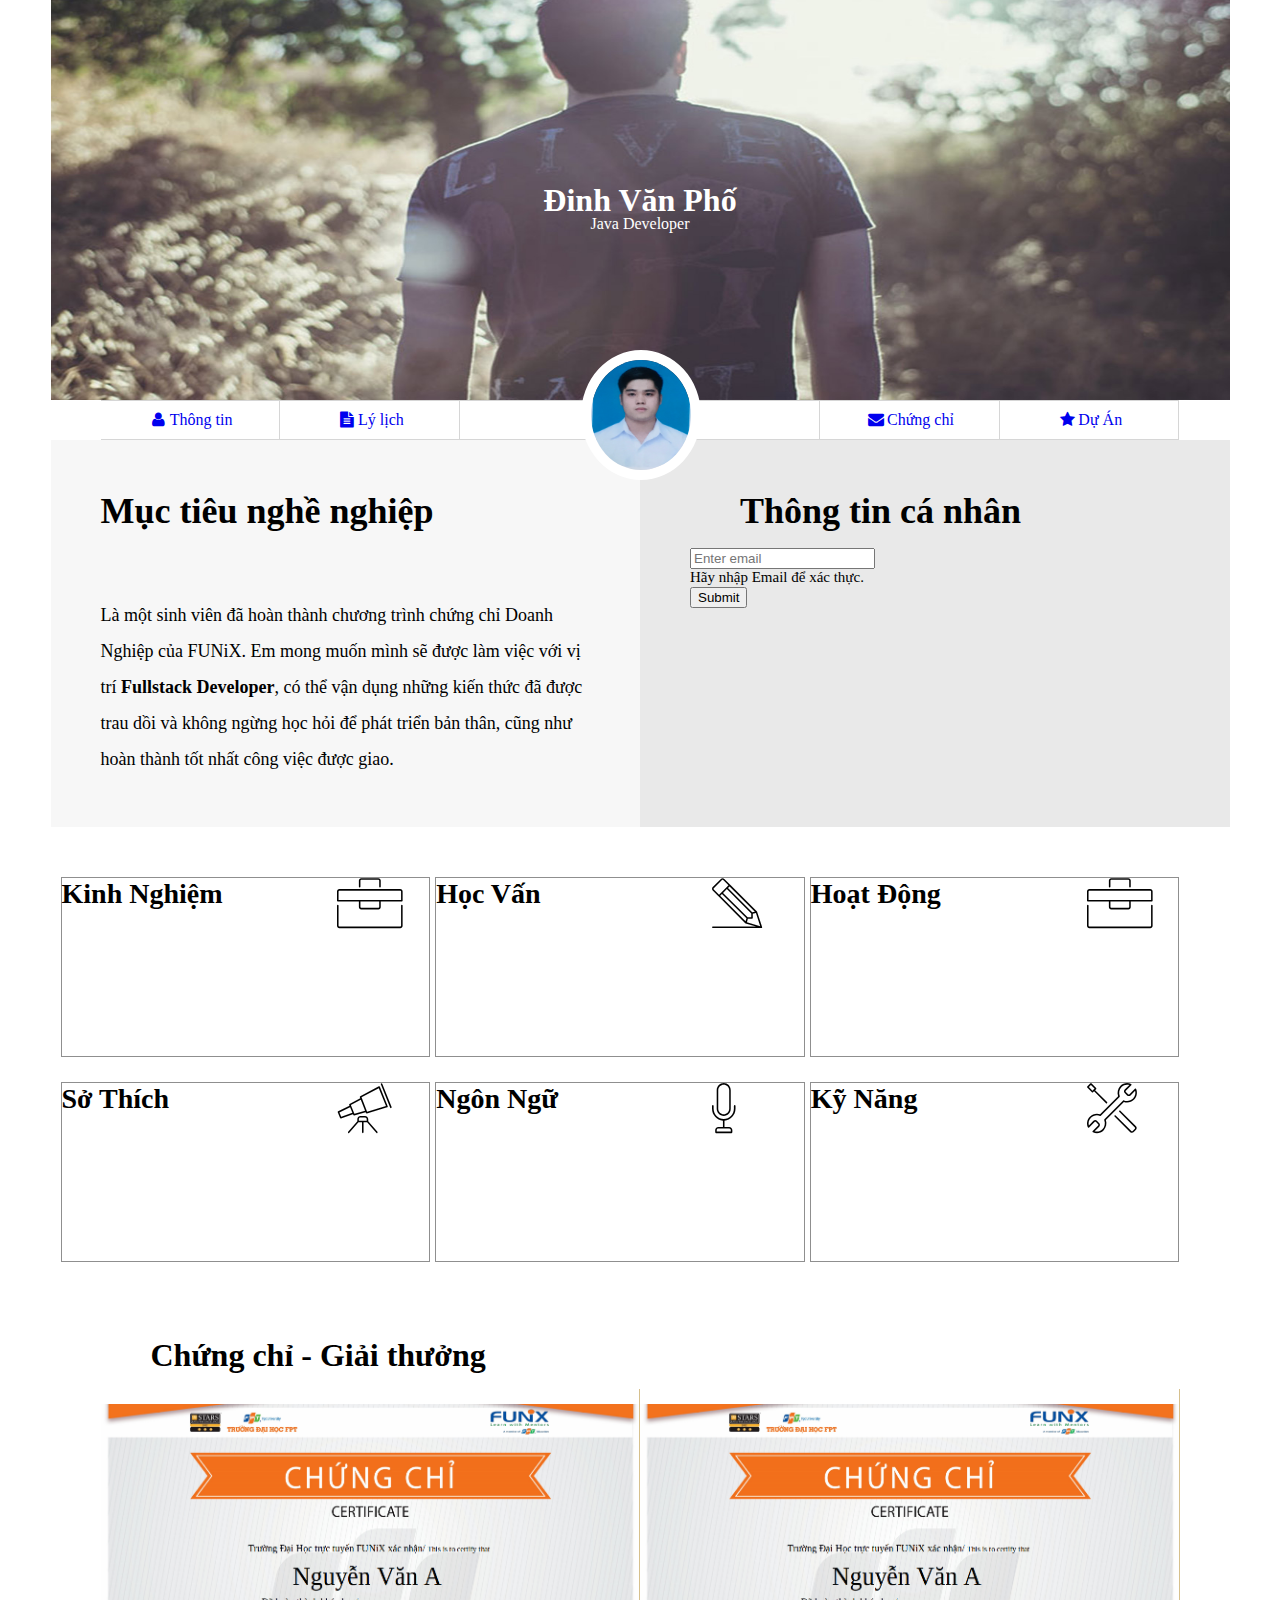
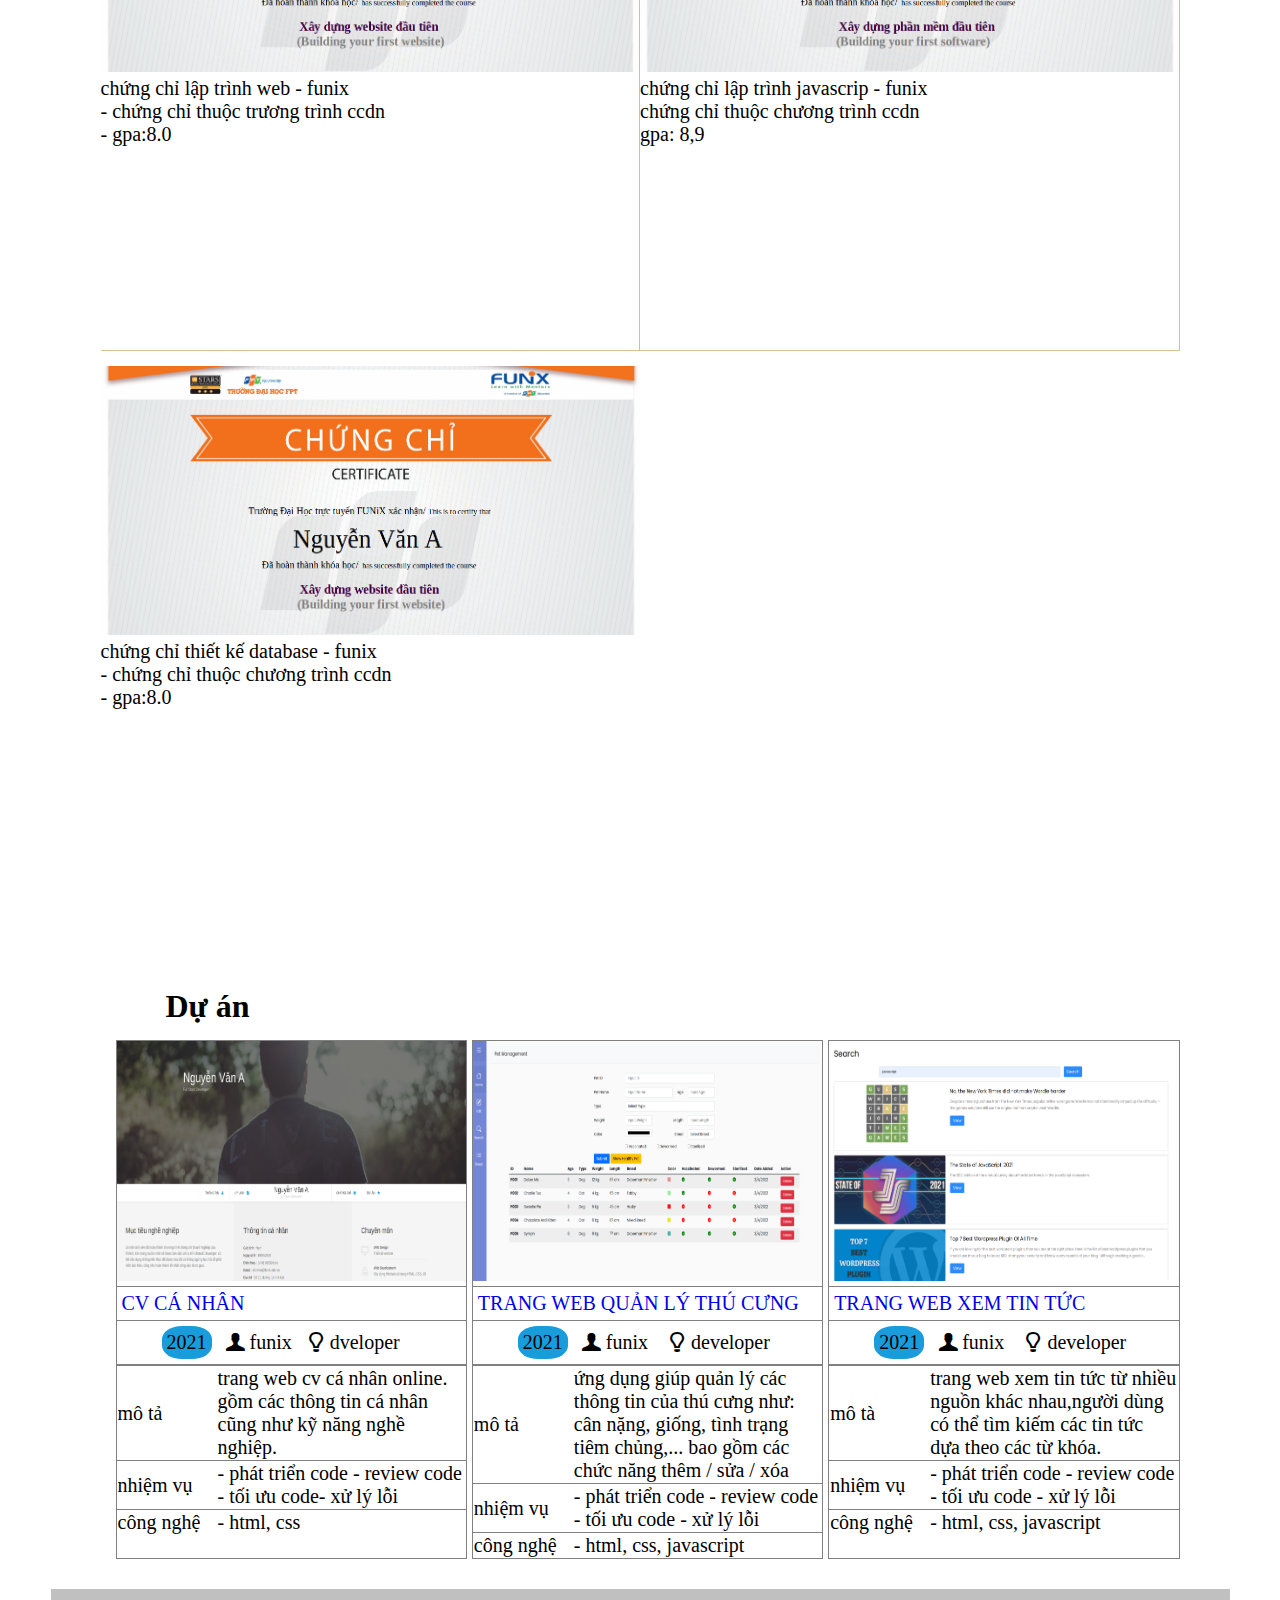
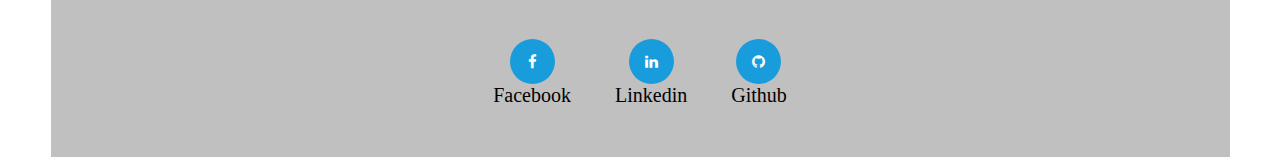
==== index.html @ 91c6a465 "Add files via upload" ====
<!DOCTYPE html>
<html lang="en">
<head>
	<meta charset="UTF-8">
	<meta http-equiv="X-UA-Compatible" content="IE=edge">
	<meta name="viewport" content="width=device-width, initial-scale=1.0">
	<link href="https://cdn.jsdelivr.net/npm/bootstrap@5.0.2/dist/css/bootstrap.min.css" rel="stylesheet" integrity="sha384-EVSTQN3/azprG1Anm3QDgpJLIm9Nao0Yz1ztcQTwFspd3yD65VohhpuuCOmLASjC" crossorigin="anonymous">
	<link rel="stylesheet" href="./css/style.css">
	<link rel="stylesheet" href="./css/font.css">
	<link rel="stylesheet" href="./css/laptop.css">
	<link rel="stylesheet" href="./css/tablet.css">
	<link rel="stylesheet" href="./css/mobile.css">
	<link
      rel="stylesheet"
      href="https://cdnjs.cloudflare.com/ajax/libs/font-awesome/5.15.4/css/all.min.css"
    />
	<title>Assignment 03</title>
</head>
<body>

	<div id="banner">   <!--phần banner đầu cv -->
		<img src="./images/banner.jpg" alt="banner" />
		<h1>Đinh Văn Phố</h1>
		<span>Java Developer</span>
	</div>

	<section id="nav-bar">  <!--phần nav-bar-->
		<nav class="container">
			<a href="#"><i class="icon-user"></i>Thông tin</a>
			<a href="#"><i class="icon-doc-text-inv"></i>Lý lịch</a>
			<a href="#"><img src="images/dvp2.jpg"
				alt="anh-chan-dung"
				width="150px"
				height="150px"/>
			</a>
			<a href="#"><i class="icon-mail-alt"></i>Chứng chỉ</a>
			<a href="#"><i class="icon-star-1"></i>Dự Án</a>
		</nav>
	</section>

	<section id="about" class="bg-grey">    <!--mục thông tin cá nhân và mục tiêu hướng nghiệp-->
		<div class="container">
			<div id="target">
				<h1 class="section-title">Mục tiêu nghề nghiệp</h1>
				<p>
					Là một sinh viên đã hoàn thành chương trình chứng chỉ Doanh Nghiệp
					của FUNiX. Em mong muốn mình sẽ được làm việc với vị trí
					<b>Fullstack Developer</b>, có thể vận dụng những kiến thức đã được
					trau dồi và không ngừng học hỏi để phát triển bản thân, cũng như
					hoàn thành tốt nhất công việc được giao.
				</p>
			</div>

			<div class="check-email">
				<h1 class="section-title">Thông tin cá nhân</h1>
				<section>
					<div class="form-group validate-email">
						<input
							type="email"
							id="email"
							placeholder="Enter email"
							class="form-control"
						/>
						<small
							style="display: block"
							id="emailHelp"
							class="form-text text-muted"
							>Hãy nhập Email để xác thực.</small
						>
						<button class="btn btn-primary verify-email">Submit</button>
					</div>
				</section>
			</div>  

			<div id="personal-info" class="about-info hidden">
				<h1 class="section-title">Thông tin cá nhân</h1>
				<ul class="mt-40 info">
					<li><span>Giới tính</span> : Nam</li>
					<li><span>Ngày sinh</span> : 02/02/1996</li>
					<li><span>Điện thoại</span> : (+84) 36937****</li>
					<li><span>Email</span> : phodvFX21441@funix.edu.vn</li>
					<li><span>Địa chỉ</span> : phước thái, long thành, đồng nai </li>
					<li><span>Website</span> : https://www.facebook.com/profile.php?id=100077419934635&mibextid=LQQJ4d</li>
					<li>
						<a href="#"><i class="icon-twitter"></i></a>
						<a href="#"><i class="icon-facebook"></i></a>
						<a href="#"><i class="icon-gplus"></i></a>
						<a href="#"><i class="icon-linkedin"></i></a>
					</li>
				</ul>
			</div>
		</div>
	</section>

	<section id="job-info">
		<div class="container ">
			<div class="div-more detail-content">
				<p id="title">Kinh nghiệm</p>
				<i class="ic-toolbox ic-job"></i>
				<div clas="view">
				  <span class="view-more hidden" id="job"><i id="i-con" class="fa fa-caret-down"></i>view more</span>
					
			  </div>
			</div>
			<div id="row1" class="detail-content hidden" >   <!--phần kinh nghiệm-->
				<p id="title">Kinh nghiệm</p>
        <i class="ic-toolbox ic-job"></i>
				<ul class="content">
					<li>
						<h4>Full stack,Devloper - Công ty Y</h4>
						<p class="p0">05/2022 -</p>
						<p class="p1">Hiện tại</p>
							<p>- Xây dựng, phát triển website dựa trên thiết kế và yêu cầu đã có</p>
							<p>- Phân tích và thiết kế database, sử dụng các hệ thống quản trị CSDL(MySQL, SQLSever, NoSQL, ...)và viết được các truy vấn.</p>
							<p>- Sử dụng ngôn ngữ side (Python, java, ...) để xây dựng các websevice.</p>
					</li>
					<li>
						<h4>Web Designer - Công ty X</h4>
						<p>06/2021 - 04/2022</p>
						<p>- Thiết kế website dựa trên yêu cầu của khách hàng</p>
						<p>- Sử dụng các công cụ: Figma, Canva, PTS.</p>
					</li>
				</ul>
				<div clas="view">
				  <span class="view-less hidden" id="job"><i id="i-con" class="fa fa-caret-down"></i>view less</span>
					
			  </div> 
		 </div>
		 <div class="div-more detail-content">
			 <p id="title">Học vấn</p>
			 <i class="ic-pencil"></i>
			 <div clas="view">
				<span class="view-more hidden" id="job"><i id="i-con" class="fa fa-caret-down"></i>view more</span>
				
		 	 </div>
		 </div>
		 <div id="row2" class="detail-content hidden">    <!--phần học vấn-->
			<p id="title">Học vấn</p>
			<i class="ic-pencil"></i>
			<ul class="content">
				<li>
					<h4> FUNIX</h4>
					<P>06/2021 - 05/2022</P>
					<P>- Tốt nghiệp chứng chỉ doanh nghiệp nhánh Fullstack.</P>
					<P>- GPA:9 / 10</P>
				</li>
				<li>
					<h4>Cử nhân - DH FPT</h4>
					<P>08/2016 - 07/2019</P>
					<P>- Chuyên ngành Kỹ thuật phần mềm</P>
					<P>- GPA: 3.2 / 4</P>
				</li>
				<li>
					<h4>Đại học Hà Nội</h4>
					<p>08/2016 - 02/2018</p>
					<p>- Hệ từ xa, Chuyên nghành: Ngôn ngữ Nhật</p>
					<p>- GPA:2.8 / 4</p>
				</li>
			</ul>
			<div clas="view">
				<span class="view-less hidden" id="job"><i id="i-con" class="fa fa-caret-up"></i>view less</span>
				
			</div> 
		 </div>
		 <div class="div-more detail-content">
			 <p id="title">Hoạt động</p>
			 <i class="ic-toolbox"></i>
			 <div clas="view">
				<span class="view-more hidden" id="job"><i id="i-con" class="fa fa-caret-down"></i>view more</span>
				
		 	</div>
		 </div>
		 <div id="row3"  class="detail-content hidden">  <!--phần hoạt động-->
			<p id="title">Hoạt động</p>
			<i class="ic-toolbox"></i>
			<ul class="content">
				<li>
					<h4>FPT Edu Hackathon 2019</h4>
					<p>03/2019 - 05/2019</p>
					<p>- Giải 3 bảng A</p>
					<p>- Đề tài: Trang web về phân tích nước thải</p>
				</li>
				<li>
					<h4>Câu lạc bộ Z</h4>
					<p>08/2016 - 08/2021</p>
					<p>- Trưởng ban chuyên môn</p>
				</li>
				<li>
					<h4>Câu lạc bộ Z</h4>
					<p>08/2016</p>
					<p>- Hỗ trợ tổ chức tuần lễ văn hóa việt nam - nhật bản</p>
				</li>
			</ul>
			<div clas="view">
				<span class="view-less hidden" id="job"><i id="i-con" class="fa fa-caret-up"></i>view less</span>
				
			</div> 
		 </div>
		 <div class="div-more detail-content">
			 <p id="title">Sở thích</p>
			 <i class="ic-telescope ic-job"></i>
			 <div clas="view">
				<span class="view-more hidden" id="job"><i id="i-con" class="fa fa-caret-down"></i>view more</span>
				
		 </div>
		 </div>
		 <div id="row4" class="detail-content hidden" >  <!--phần sở thích-->
			<p id="title">Sở thích</p>
			<i class="ic-telescope ic-job"></i>
			<div class="hobby">
				<div class="icon-hobby"><i class="ic-megaphone"></i></div>
				<div class="icon-hobby"><i class="ic-strategy"></i></div>
				<div class="icon-hobby"><i class="ic-hotairballoon"></i></div>
				<div class="icon-hobby"><i class="ic-basket"></i></div>
				<div class="hobby-detail">Âm nhạc</div>
				<div class="hobby-detail">Chơi game</div>
				<div class="hobby-detail">Du lịch</div>
				<div class="hobby-detail">Nấu ăn</div>
			</div>
			<div class="view">
				<span class="view-less hidden" id="job"><i id="i-con" class="fa fa-caret-up"></i>view less</span>
				
			</div> 
		 </div>
		 <div class="div-more detail-content">
			 <p id="title">Ngôn ngữ</p>
			 <i class="ic-mic"></i>
			 <div clas="view">
				  <span class="view-more hidden" id="job"><i id="i-con" class="fa fa-caret-down"></i>view more</span>
					
			 </div>
		 </div>
		 <div id="row6" class="detail-content hidden">  <!--phần ngôn ngữ-->
				<p id="title">Ngôn ngữ</p>
				<i class="ic-mic"></i>
				<div  class="content">
					<p><strong>Tiếng Anh</strong> - IELTS 7.0</p>
					<span class="span1"></span>
					<span class="span1"></span>
					<span class="span2"></span>
					<p><strong>Tiếng Nhật</strong> - JLPT N4</p>
					<span class="span1"></span>
					<span class="span1"></span>
					<span class="span1"></span>
				</div>
				<div clas="view">
				  <span class="view-less hidden" id="job"><i id="i-con" class="fa fa-caret-up"></i>view less</span>
					
			 </div>
		 </div>
		 <div class="div-more detail-content">
			 <p id="title">Kỹ năng</p>
			 <i class="ic-tools-2"></i>
			 <div clas="view">
				<span class="view-more hidden" id="job"><i id="i-con" class="fa fa-caret-down"></i>view more</span>
				
		 </div>
		 </div>
		 <div id="row5" class="detail-content hidden" >  <!--phần kỹ năng làm việc-->
				<p id="title">Kỹ năng</p>
				<i class="ic-tools-2"></i>
				<div class="content">
					<p>HTML/CSS: Fundamental</p>
					<span class="span1"></span>
					<span class="span2"></span>
					<span class="span2"></span>
					<p>Javacript: Intermediate</p>
					<span class="span1"></span>
					<span class="span1"></span>
					<span class="span2"></span>
					<p>NodeJS: Intermediate</p>
					<span class="span1"></span>
					<span class="span1"></span>
					<span class="span1"></span>
					<p>Bootstrap 5: Fundamental</p>
					<span class="span1"></span>
					<span class="span2"></span>
					<span class="span2"></span>
				</div>
				<div clas="view">
				  <span class="view-less hidden" id="job"><i id="i-con" class="fa fa-caret-up"></i>view less</span>
					
			  </div> 
		 </div>
		</div>
	</section>

	<section id="certificate">  <!--phần chứng chỉ và giải thưởng-->
		<div class="container">
			<h1 class="section-title">
				Chứng chỉ - Giải thưởng
			</h1>
			<div class="ul1">
				<div class="li2">
					<div>
						<img src="images/Cert_DBI.png"
						alt="chung-chi"
						width="100%"/>
					</div>
					<div>
						<p>CHỨNG CHỈ LẬP TRÌNH WEB - FUNIX</p>
						<p>- Chứng chỉ thuộc trương trình CCDN</p>
						<p>- gpa:8.0</p>
					</div>
				</div>
				<div class="li2">
					<div>
						<img src="images/Cert_PRF.png"
						alt="chưng chi"
						width="100%"/>
					</div>
					<div>
						<p>CHỨNG CHỈ LẬP TRÌNH  JAVASCRIP - FUNIX</p>
						<p>Chứng chỉ thuộc chương trình CCDN</p>
						<p>GPA: 8,9</p>
					</div>
				</div>
				<div class="li3">
					<div>
						<img src="images/Cert_WEB.png"
						alt="chung chỉ"
						width="100%"/>
					</div>
					<div>
						<p>CHỨNG CHỈ THIẾT KẾ DATABASE - FUNIX</p>
						<p>- Chứng chỉ thuộc chương trình CCDN</p>
						<p>- GPA:8.0</p>
					</div>
				</div>
			</div>
		</div>
	</section>

	<section id="project">    <!--phần dự án-->
		<div class="container">
			<h1 class="section-title">Dự án</h1>
			<div class="row7">
				<div class="column-project">
					<div class="column">
						<img src="images/project_1.png"
							width="100%"/>
					</div>
					<div class="column1"><a href="digital_CV.html">CV CÁ NHÂN</a></div>
					<div class="column2">
						<ul>
							<li class="li1">2021</li>
							<li><i class="icon-user-1"></i>FUNIX</li>
							<li<i class="icon-lamp"></i>Dveloper</li>
						</ul>
					</div>
					<div class="colum3">
						<table class="table">
							<tr class="tr">
								<td class="td">Mô tả</td>
								<td>Trang web CV cá nhân online. Gồm các thông tin cá nhân cũng như kỹ năng nghề nghiệp.</td>
							</tr>
							<tr class="tr">
								<td class="td">Nhiệm vụ</td>
								<td>- Phát triển code - Review code - Tối ưu code- Xử lý lỗi</td>
							</tr>
							<tr class="tr">
								<td class="td">Công nghệ</td>
								<td>- HTML, CSS</td>
							</tr>
						</table>
					</div>
				</div>
				<div class="column-project">
					<div class="column">
						<img src="images/project_2.png"
							width="100%"/>
					</div>
					<div class="column1"><a href="digital_CV.html">TRANG WEB QUẢN LÝ THÚ CƯNG</a></div>
					<div class="column2">
						<ul>
							<li class="li1">2021</li>
							<li><i class="icon-user-1"></i>FUNIX</li>
							<li><i class="icon-lamp"></i>Developer</li>
						</ul>
					</div>
					<div class="column3">
						<table class="table">
							<tr class="tr">
								<td class="td">Mô tả</td>
								<td> Ứng dụng giúp quản lý các thông tin của thú cưng như: Cân nặng, giống, tình trạng tiêm chủng,... Bao gồm các chức năng thêm / sửa / xóa</td>
							</tr>
							<tr class="tr">
								<td class="td">Nhiệm vụ</td>
								<td>- Phát triển code - Review code - Tối ưu code - Xử lý lỗi</td>
							</tr>
							<tr class="tr">
								<td class="td">Công nghệ</td>
								<td>- HTML, CSS, javascript</td>
							</tr>
						</table>
					</div>
				</div>
				<div class="column-project">
					<div class="column">
						<img src="images/project_3.png"
							width="100%"/>
					</div>
					<div class="column1"><a href="digital_CV.html">TRANG WEB XEM TIN TỨC</a></div>
					<div class="column2">
						<ul>
							<li class="li1">2021</li>
							<li> <i class="icon-user-1"></i>FUNIX</li>
							<li><i class="icon-lamp"></i>Developer</li>
						</ul>
					</div>
					<div class="column3">
						<table class="table">
							<tr class="tr">
								<td class="td">Mô tà</td>
								<td>Trang web xem tin tức từ nhiều nguồn khác nhau,người dùng có thể tìm kiếm các tin tức dựa theo các từ khóa.</td>
							</tr>
							<tr class="tr">
								<td class="td">Nhiệm vụ</td>
								<td>
									- Phát triển code - Review code
									- Tối ưu code - Xử lý lỗi
								</td>
							</tr>
							<tr class="tr">
								<td class="td">Công nghệ</td>
								<td>- HTML, CSS, javascript</td>
							</tr>
						</table>
					</div>
				</div>
			</div>
		</div>
	</section>

	

	<section id="footer">  <!--phần liên hệ-->
		<div class="container">
			<div class="div">
				<span><i class="icon-facebook"></i></span> 
				<p>Facebook</p>
		 </div>
		 <div class="div">
				 <span><i class="icon-linkedin"></i></span>
			 <p>Linkedin</p>
		 </div>
		 <div class="div">
			 <span><i class="icon-github-circled"></i></span>
			 <p>Github</p>
		 </div>
		</div>
	</section>
	<script src="./script.js"></script>
</body>
</html>
---- css/style.css ----
* {
  /* sét lại css*/
  margin: 0px;
  box-sizing: border-box;
}
.body {
  margin: auto;
  padding: 0px;
  width: 1179px;
}

section > .container {
  /*chỉ số trang*/
  width: auto;
  margin: 0 auto;
  display: block;
  padding: 30px 50px;
}

#banner {
  /* căn chỉnh banner đầu cv */
  position: relative;
  display: grid;
  justify-content: center;
  width: 1179px;
  margin: 0 auto;
}

#banner img {
  width: 1179px;
  height: 400px;
}

#banner h1 {
  position: absolute;
  top: 50%;
  left: 50%;
  transform: translate(-50%, -50%);
  color: #fff;
}

#banner span {
  position: absolute;
  top: 56%;
  left: 50%;
  transform: translate(-50%, -50%);
  color: #fff;
}

#nav-bar {
  /* căn chỉnh mục nav-bar */
  text-align: center;
  width: 1179px;
  margin: 0 auto;
}

#nav-bar .container {
  display: grid;
  grid-template-columns: repeat(2, 1fr) 2fr repeat(2, 1fr);
  justify-content: center;
  align-content: center;
  padding: 0 50px;
  position: relative;
}

#nav-bar .container a {
  text-decoration: none;
  border: 1px solid rgb(214, 214, 214);
  border-left: 0;
  padding: 10px 0;
}

#nav-bar .container a:hover {
  background-color: lemonchiffon;
  color: red;
}

/*thiết lập position cho image avatar */
#nav-bar .container a img {
  width: 120px;
  position: absolute;
  height: 130px;
  left: 45%;
  top: -125%;
  border: 10px solid white;
  border-radius: 50%;
  margin: 0 auto;
}

#about {
  /* căn chỉnh mục tiêu nghề nghiệp và thông tin cá nhân */
  width: 1179px;
  margin: 0 auto;
  background: linear-gradient(90deg, #f7f7f7 50%, #e9e9e9 50%);
}

#about .container {
  width: 100%;
  display: grid;
  grid-template-columns: repeat(2, 50%);
  gap: 50px;
  /*chia đôi màu nền container với thuộc tính linear-gradient*/
  background: linear-gradient(90deg, #f7f7f7 50%, #e9e9e9 50%);
  padding: 0;
  font-size: 18px;
}

#about h1 {
  padding-top: 50px;
  padding-left: 50px;
}

/* căn chỉnh vị trí và động rộng dòng của text*/
#about #target p,
#about #personal-info ul {
  padding: 50px;
  line-height: 2;
}

#personal-info ul {
  padding-left: 1em;
}
#personal-info ul li {
  list-style: none;
}

.target {
  padding: 10px;
  height: auto;
  padding-top: 10px;
  background-color: rgb(192, 192, 192);
  margin-left: 10px;
}

#job-info {
  /* căn chỉnh các mục trong job-info */
  width: 1179px;
  margin: 0 auto;
}

#job-info .container {
  width: 1179px;
  justify-content: center;
  display: grid;
  grid-template-columns: repeat(3, 1fr);
  padding-left: 10px;
  gap: 5px;
}

.detail-content {
  /*mục kinh nghiệm*/
  width: auto;
  height: auto;
  border: 1px solid gray;
  text-transform: capitalize;
  font-size: 20px;
  display: grid;
  grid-template-columns: 75% 25%;
  grid-template-rows: 80px 1fr;
  border: 1px solid #8f8f8f;
  margin-top: 20px;
  left: 5px;
  bottom: 5px;
}
#job-info li {
  list-style: none;
}

#i-con {
  font-size: 12px;
}

/* căn chỉnh view-less và view-more*/
.view-more,
.view-less {
  justify-content: center;
  margin-left: 30px;
  font-size: 13px;
  width: 110px;
  display: inline-block;
  margin: 30px 0 10px 20px;
  border: 1px solid rgb(254, 255, 169);
  padding: 5px 10px;
  background-color: rgb(254, 255, 169);
  border-radius: 30px;
}

.view-less {
  margin-bottom: 20px;
}

.detail-content #title {
  font-size: 28px;
  font-weight: bold;
}

.detail-content i {
  font-size: 50px;
  inline-size: 25%;
}

.detail-content .content {
  grid-column: 1 / -1;
  grid-row: 2;
  line-height: 2;
  padding: 0 10px 20px 10px;
  grid-template-columns: repeat(3, 1fr);
  grid-template-rows: repeat(2, 1fr);
}

.p1 {
  padding: 3px;
  background: #199cdb;
  display: inline-block;
  text-align: center;
  border-radius: 40%;
}
.p0 {
  display: inline-block;
}

.div-more {
  height: 180px;
}

.hobby {
  /* css mục sở thích*/
  display: grid;
  grid-template-columns: repeat(4, 1fr);
  grid-template-rows: 1fr 3fr;
  grid-column: 1 / -1;
}

.icon-hobby {
  border: 1px solid cyan;
  width: 70px;
  height: 70px;
  border-radius: 50%;
  justify-content: center;
  align-items: center;
  padding: 15px 5px;
}

.icon-hobby i {
  font-size: 40px;
}

.icon-hobby .ic-strategy,
.icon-hobby .ic-hotairballoon {
  padding-left: 13px;
}

.span1 {
  /*mục thanh điểm của phần ngôn ngữ và kỹ năng làm việc*/
  width: 45px;
  height: 2px;
  background: #199cdb;
  display: inline-block;
  grid-template-columns: repeat(3, minmax(30px, 40px));
  margin-right: 10px;
}
.span2 {
  /*mục thanh điểm của phần ngôn ngữ và kỹ năng làm việc*/
  width: 45px;
  height: 2px;
  background: grey;
  display: inline-block;
  grid-template-columns: repeat(3, minmax(30px, 40px));
  margin-right: 10px;
}

#certificate {
  /* căn chỉnh mục chúng chỉ giải thưởng */
  width: 1179px;
  margin: 0 auto;
}

#certificate .container {
  width: 1179px;
  display: grid;
}

.container h1 {
  /*chỉnh sửa thẻ h1 phần chứng chỉ và dự án*/
  width: 100%;
  padding: 15px 50px;
}
.ul1 {
  display: grid;
  grid-template-columns: repeat(2, 1fr);
}

.li2 {
  /* mục chứng chỉ */
  border-bottom: 1px solid #d6c08d;
  padding-top: 15px;
  font-size: 20px;
  text-transform: lowercase;
  display: grid;
  grid-template-rows: repeat(2, 1fr);
}

.li2 {
  /* mục chứng chỉ */
  padding-top: 15px;
  text-transform: lowercase;
  font-size: 20px;
  border-bottom: 1px solid #d6c08d;
  border-right: 1px solid #d6c08d;
  display: grid;
  grid-template-rows: repeat(2, 1fr);
}
.li3 {
  /* mục chứng chỉ */
  padding-top: 15px;
  text-transform: lowercase;
  font-size: 20px;
  display: grid;
  grid-template-rows: repeat(2, 1fr);
}
#project {
  /*phần dự án*/
  width: 1179px;
  margin: 0 auto;
  padding-left: 15px;
}

#project .container .row7 {
  display: grid;
  grid-template-columns: repeat(3, 1fr);
  justify-content: center;
  width: auto;
  gap: 5px;
}

.row {
  gap: 10px;
}
.column-project {
  width: auto;
  text-transform: lowercase;
  font-size: 20px;
  height: auto;
  border: 1px solid grey;
}
.column {
  width: 100%;
}
.column1 {
  font-size: 20px;
  padding-left: 10px;
  padding: 5px;
  border-bottom: 1px solid grey;
  border-top: 1px solid grey;
  text-transform: uppercase;
}
.column1 a {
  text-decoration: none;
}

.column2 li {
  text-align: center;
  display: inline-block;
  padding: 5px;
}
.column2 {
  border-bottom: 1px solid grey;
  padding: 5px;
}
.li1 {
  display: flex;
  justify-content: center;
  background: #199cdb;
  border-radius: 40%;
}
.column3 {
  padding-top: 1px solid;
  font-size: 20px;
  text-transform: lowercase;
}
.td {
  width: 100px;
  text-transform: lowercase;
  font-size: 20px;
}
.table {
  position: relative;
  width: 100%;
  border-collapse: collapse;
}
.tr {
  border-top: 1px solid gray;
  padding: 15px;
}
#footer {
  /* css phần liêm hệ*/
  width: 1179px;
  margin: 0 auto;
  text-align: center;
  background: rgb(192, 192, 192);
}
#footer .container .div {
  padding: 20px;
  display: inline-block;
  font-size: 20px;
  text-align: center;
}
#footer i {
  color: white;
  background: #199cdb;
  width: 45px;
  height: 45px;
  border-radius: 50%;
  padding-top: 15px;
  font-size: 15px;
  display: inline-block;
}
.hidden {
  display: none;
}

.digital-cv {
  display: grid;
  grid-template-columns: 2fr 1fr 1fr;
  grid-template-rows: auto auto;
  gap: 15px;
}

.digital-cv section {
  background-color: #f4fffb;
}
.digital-cv section li {
  background-color: #f4fffb;
}

.digital-cv #timeline {
  grid-column: 3/4;
  grid-row: 1 / -1;
}

#timeline li div:last-child {
  border-bottom: 1px dashed #0a58ca;
}

.digital-cv #timeline ul li div:first-child span {
  background-color: rgb(192, 146, 244);
  border: 1px solid black;
}
---- css/font.css ----
@font-face {
	font-family: 'open_sanslight';
	src: url('../fonts/OpenSans-Light-webfont.eot');
	src: url('../fonts/OpenSans-Light-webfont.eot#iefix') format('embedded-opentype'),
		url('../fonts/OpenSans-Light-webfont.woff') format('woff'),
		url('../fonts/OpenSans-Light-webfont.ttf') format('truetype'),
		url('../fonts/OpenSans-Light-webfont.svg#open_sanslight') format('svg');
	font-weight: normal;
	font-style: normal;

}

@font-face {
	font-family: 'open_sansitalic';
	src: url('../fonts/OpenSans-Italic-webfont.eot');
	src: url('../fonts/OpenSans-Italic-webfont.eot#iefix') format('embedded-opentype'),
		url('../fonts/OpenSans-Italic-webfont.woff') format('woff'),
		url('../fonts/OpenSans-Italic-webfont.ttf') format('truetype'),
		url('../fonts/OpenSans-Italic-webfont.svg#open_sansitalic') format('svg');
	font-weight: normal;
	font-style: normal;

}

@font-face {
	font-family: 'open_sanssemibold';
	src: url('../fonts/OpenSans-Semibold-webfont.eot');
	src: url('../fonts/OpenSans-Semibold-webfont.eot#iefix') format('embedded-opentype'),
		url('../fonts/OpenSans-Semibold-webfont.woff') format('woff'),
		url('../fonts/OpenSans-Semibold-webfont.ttf') format('truetype'),
		url('../fonts/OpenSans-Semibold-webfont.svg#open_sanssemibold') format('svg');
	font-weight: normal;
	font-style: normal;

}


@font-face {
	font-family: 'open_sanslight_italic';
	src: url('../fonts/OpenSans-LightItalic-webfont.eot');
	src: url('../fonts/OpenSans-LightItalic-webfont.eot#iefix') format('embedded-opentype'),
		url('../fonts/OpenSans-LightItalic-webfont.woff') format('woff'),
		url('../fonts/OpenSans-LightItalic-webfont.ttf') format('truetype'),
		url('../fonts/OpenSans-LightItalic-webfont.svg#open_sanslight_italic') format('svg');
	font-weight: normal;
	font-style: normal;

}

@font-face {
	font-family: 'open_sansregular';
	src: url('../fonts/OpenSans-Regular-webfont.eot');
	src: url('../fonts/OpenSans-Regular-webfont.eot#iefix') format('embedded-opentype'),
		url('../fonts/OpenSans-Regular-webfont.woff') format('woff'),
		url('../fonts/OpenSans-Regular-webfont.ttf') format('truetype'),
		url('../fonts/OpenSans-Regular-webfont.svg#open_sansregular') format('svg');
	font-weight: normal;
	font-style: normal;

}


@font-face {
	font-family: 'fontello';
	src: url('../fonts/fontello.eot');
	src: url('../fonts/fontello.eot#iefix') format('embedded-opentype'),
		url('../fonts/fontello.woff') format('woff'),
		url('../fonts/fontello.ttf') format('truetype'),
		url('../fonts/fontello.svg#fontello') format('svg');
	font-weight: normal;
	font-style: normal;
}

[class^="icon-"]:before,
[class*=" icon-"]:before {
	font-family: "fontello";
	font-style: normal;
	font-weight: normal;
	speak: none;

	display: inline-block;
	text-decoration: inherit;
	width: 1em;
	margin-right: .2em;
	text-align: center;
	/* opacity: .8; */

	/* For safety - reset parent styles, that can break glyph codes*/
	font-variant: normal;
	text-transform: none;

	/* fix buttons height, for twitter bootstrap */
	line-height: 1em;

	/* Animation center compensation - margins should be symmetric */
	/* remove if not needed */
	margin-left: .2em;

	/* you can be more comfortable with increased icons size */
	/* font-size: 120%; */

	/* Font smoothing. That was taken from TWBS */
	-webkit-font-smoothing: antialiased;
	-moz-osx-font-smoothing: grayscale;

	/* Uncomment for 3D effect */
	/* text-shadow: 1px 1px 1px rgba(127, 127, 127, 0.3); */
}

.icon-emo-happy:before {
	content: '\e800';
}

/* '' */
.icon-emo-wink:before {
	content: '\e801';
}

/* '' */
.icon-emo-wink2:before {
	content: '\e802';
}

/* '' */
.icon-emo-unhappy:before {
	content: '\e803';
}

/* '' */
.icon-emo-sleep:before {
	content: '\e804';
}

/* '' */
.icon-emo-thumbsup:before {
	content: '\e805';
}

/* '' */
.icon-emo-devil:before {
	content: '\e806';
}

/* '' */
.icon-emo-surprised:before {
	content: '\e807';
}

/* '' */
.icon-emo-tongue:before {
	content: '\e808';
}

/* '' */
.icon-emo-coffee:before {
	content: '\e809';
}

/* '' */
.icon-emo-sunglasses:before {
	content: '\e80a';
}

/* '' */
.icon-emo-displeased:before {
	content: '\e80b';
}

/* '' */
.icon-emo-beer:before {
	content: '\e80c';
}

/* '' */
.icon-emo-grin:before {
	content: '\e80d';
}

/* '' */
.icon-emo-angry:before {
	content: '\e80e';
}

/* '' */
.icon-emo-saint:before {
	content: '\e80f';
}

/* '' */
.icon-emo-cry:before {
	content: '\e810';
}

/* '' */
.icon-emo-shoot:before {
	content: '\e811';
}

/* '' */
.icon-emo-squint:before {
	content: '\e812';
}

/* '' */
.icon-emo-laugh:before {
	content: '\e813';
}

/* '' */
.icon-spin1:before {
	content: '\e814';
}

/* '' */
.icon-spin2:before {
	content: '\e815';
}

/* '' */
.icon-spin3:before {
	content: '\e816';
}

/* '' */
.icon-spin4:before {
	content: '\e817';
}

/* '' */
.icon-spin5:before {
	content: '\e818';
}

/* '' */
.icon-spin6:before {
	content: '\e819';
}

/* '' */
.icon-firefox:before {
	content: '\e81a';
}

/* '' */
.icon-chrome:before {
	content: '\e81b';
}

/* '' */
.icon-opera:before {
	content: '\e81c';
}

/* '' */
.icon-ie:before {
	content: '\e81d';
}

/* '' */
.icon-crown:before {
	content: '\e81e';
}

/* '' */
.icon-crown-plus:before {
	content: '\e81f';
}

/* '' */
.icon-crown-minus:before {
	content: '\e820';
}

/* '' */
.icon-marquee:before {
	content: '\e821';
}

/* '' */
.icon-glass:before {
	content: '\e822';
}

/* '' */
.icon-music:before {
	content: '\e823';
}

/* '' */
.icon-search:before {
	content: '\e824';
}

/* '' */
.icon-mail:before {
	content: '\e825';
}

/* '' */
.icon-mail-alt:before {
	content: '\e826';
}

/* '' */
.icon-mail-squared:before {
	content: '\e827';
}

/* '' */
.icon-heart:before {
	content: '\e828';
}

/* '' */
.icon-heart-empty:before {
	content: '\e829';
}

/* '' */
.icon-star-1:before {
	content: '\e82a';
}

/* '' */
.icon-star-empty-1:before {
	content: '\e82b';
}

/* '' */
.icon-star-half:before {
	content: '\e82c';
}

/* '' */
.icon-star-half-alt:before {
	content: '\e82d';
}

/* '' */
.icon-user:before {
	content: '\e82e';
}

/* '' */
.icon-user-plus:before {
	content: '\e82f';
}

/* '' */
.icon-user-times:before {
	content: '\e830';
}

/* '' */
.icon-users:before {
	content: '\e831';
}

/* '' */
.icon-male:before {
	content: '\e832';
}

/* '' */
.icon-female:before {
	content: '\e833';
}

/* '' */
.icon-child:before {
	content: '\e834';
}

/* '' */
.icon-user-secret:before {
	content: '\e835';
}

/* '' */
.icon-video:before {
	content: '\e836';
}

/* '' */
.icon-videocam:before {
	content: '\e837';
}

/* '' */
.icon-picture:before {
	content: '\e838';
}

/* '' */
.icon-camera:before {
	content: '\e839';
}

/* '' */
.icon-camera-alt:before {
	content: '\e83a';
}

/* '' */
.icon-th-large:before {
	content: '\e83b';
}

/* '' */
.icon-th:before {
	content: '\e83c';
}

/* '' */
.icon-th-list:before {
	content: '\e83d';
}

/* '' */
.icon-ok:before {
	content: '\e83e';
}

/* '' */
.icon-ok-circled:before {
	content: '\e83f';
}

/* '' */
.icon-ok-circled2:before {
	content: '\e840';
}

/* '' */
.icon-ok-squared:before {
	content: '\e841';
}

/* '' */
.icon-cancel:before {
	content: '\e842';
}

/* '' */
.icon-cancel-circled:before {
	content: '\e843';
}

/* '' */
.icon-cancel-circled2:before {
	content: '\e844';
}

/* '' */
.icon-plus:before {
	content: '\e845';
}

/* '' */
.icon-plus-circled:before {
	content: '\e846';
}

/* '' */
.icon-plus-squared:before {
	content: '\e847';
}

/* '' */
.icon-plus-squared-alt:before {
	content: '\e848';
}

/* '' */
.icon-minus:before {
	content: '\e849';
}

/* '' */
.icon-minus-circled:before {
	content: '\e84a';
}

/* '' */
.icon-minus-squared:before {
	content: '\e84b';
}

/* '' */
.icon-minus-squared-alt:before {
	content: '\e84c';
}

/* '' */
.icon-help:before {
	content: '\e84d';
}

/* '' */
.icon-help-circled:before {
	content: '\e84e';
}

/* '' */
.icon-info-circled:before {
	content: '\e84f';
}

/* '' */
.icon-info:before {
	content: '\e850';
}

/* '' */
.icon-home:before {
	content: '\e851';
}

/* '' */
.icon-link:before {
	content: '\e852';
}

/* '' */
.icon-unlink:before {
	content: '\e853';
}

/* '' */
.icon-link-ext:before {
	content: '\e854';
}

/* '' */
.icon-link-ext-alt:before {
	content: '\e855';
}

/* '' */
.icon-attach:before {
	content: '\e856';
}

/* '' */
.icon-lock:before {
	content: '\e857';
}

/* '' */
.icon-lock-open:before {
	content: '\e858';
}

/* '' */
.icon-lock-open-alt:before {
	content: '\e859';
}

/* '' */
.icon-pin:before {
	content: '\e85a';
}

/* '' */
.icon-eye:before {
	content: '\e85b';
}

/* '' */
.icon-eye-off:before {
	content: '\e85c';
}

/* '' */
.icon-tag-1:before {
	content: '\e85d';
}

/* '' */
.icon-tags:before {
	content: '\e85e';
}

/* '' */
.icon-bookmark:before {
	content: '\e85f';
}

/* '' */
.icon-bookmark-empty:before {
	content: '\e860';
}

/* '' */
.icon-flag:before {
	content: '\e861';
}

/* '' */
.icon-flag-empty:before {
	content: '\e862';
}

/* '' */
.icon-flag-checkered:before {
	content: '\e863';
}

/* '' */
.icon-thumbs-up:before {
	content: '\e864';
}

/* '' */
.icon-thumbs-down:before {
	content: '\e865';
}

/* '' */
.icon-thumbs-up-alt:before {
	content: '\e866';
}

/* '' */
.icon-thumbs-down-alt:before {
	content: '\e867';
}

/* '' */
.icon-download:before {
	content: '\e868';
}

/* '' */
.icon-upload:before {
	content: '\e869';
}

/* '' */
.icon-download-cloud:before {
	content: '\e86a';
}

/* '' */
.icon-upload-cloud:before {
	content: '\e86b';
}

/* '' */
.icon-reply:before {
	content: '\e86c';
}

/* '' */
.icon-reply-all:before {
	content: '\e86d';
}

/* '' */
.icon-forward:before {
	content: '\e86e';
}

/* '' */
.icon-quote-left:before {
	content: '\e86f';
}

/* '' */
.icon-quote-right:before {
	content: '\e870';
}

/* '' */
.icon-code:before {
	content: '\e871';
}

/* '' */
.icon-export:before {
	content: '\e872';
}

/* '' */
.icon-export-alt:before {
	content: '\e873';
}

/* '' */
.icon-share:before {
	content: '\e874';
}

/* '' */
.icon-share-squared:before {
	content: '\e875';
}

/* '' */
.icon-pencil:before {
	content: '\e876';
}

/* '' */
.icon-pencil-squared:before {
	content: '\e877';
}

/* '' */
.icon-edit:before {
	content: '\e878';
}

/* '' */
.icon-print:before {
	content: '\e879';
}

/* '' */
.icon-retweet:before {
	content: '\e87a';
}

/* '' */
.icon-keyboard:before {
	content: '\e87b';
}

/* '' */
.icon-gamepad:before {
	content: '\e87c';
}

/* '' */
.icon-comment:before {
	content: '\e87d';
}

/* '' */
.icon-chat:before {
	content: '\e87e';
}

/* '' */
.icon-comment-empty:before {
	content: '\e87f';
}

/* '' */
.icon-chat-empty:before {
	content: '\e880';
}

/* '' */
.icon-bell:before {
	content: '\e881';
}

/* '' */
.icon-bell-alt:before {
	content: '\e882';
}

/* '' */
.icon-bell-off:before {
	content: '\e883';
}

/* '' */
.icon-bell-off-empty:before {
	content: '\e884';
}

/* '' */
.icon-attention-alt:before {
	content: '\e885';
}

/* '' */
.icon-attention:before {
	content: '\e886';
}

/* '' */
.icon-attention-circled:before {
	content: '\e887';
}

/* '' */
.icon-location:before {
	content: '\e888';
}

/* '' */
.icon-direction:before {
	content: '\e889';
}

/* '' */
.icon-compass:before {
	content: '\e88a';
}

/* '' */
.icon-trash:before {
	content: '\e88b';
}

/* '' */
.icon-trash-empty:before {
	content: '\e88c';
}

/* '' */
.icon-doc:before {
	content: '\e88d';
}

/* '' */
.icon-docs:before {
	content: '\e88e';
}

/* '' */
.icon-doc-text:before {
	content: '\e88f';
}

/* '' */
.icon-doc-inv:before {
	content: '\e890';
}

/* '' */
.icon-doc-text-inv:before {
	content: '\e891';
}

/* '' */
.icon-file-pdf:before {
	content: '\e892';
}

/* '' */
.icon-file-word:before {
	content: '\e893';
}

/* '' */
.icon-file-excel:before {
	content: '\e894';
}

/* '' */
.icon-file-powerpoint:before {
	content: '\e895';
}

/* '' */
.icon-file-image:before {
	content: '\e896';
}

/* '' */
.icon-file-archive:before {
	content: '\e897';
}

/* '' */
.icon-file-audio:before {
	content: '\e898';
}

/* '' */
.icon-file-video:before {
	content: '\e899';
}

/* '' */
.icon-file-code:before {
	content: '\e89a';
}

/* '' */
.icon-folder:before {
	content: '\e89b';
}

/* '' */
.icon-folder-open:before {
	content: '\e89c';
}

/* '' */
.icon-folder-empty:before {
	content: '\e89d';
}

/* '' */
.icon-folder-open-empty:before {
	content: '\e89e';
}

/* '' */
.icon-box:before {
	content: '\e89f';
}

/* '' */
.icon-rss:before {
	content: '\e8a0';
}

/* '' */
.icon-rss-squared:before {
	content: '\e8a1';
}

/* '' */
.icon-phone:before {
	content: '\e8a2';
}

/* '' */
.icon-phone-squared:before {
	content: '\e8a3';
}

/* '' */
.icon-fax:before {
	content: '\e8a4';
}

/* '' */
.icon-menu:before {
	content: '\e8a5';
}

/* '' */
.icon-cog:before {
	content: '\e8a6';
}

/* '' */
.icon-cog-alt:before {
	content: '\e8a7';
}

/* '' */
.icon-wrench:before {
	content: '\e8a8';
}

/* '' */
.icon-sliders:before {
	content: '\e8a9';
}

/* '' */
.icon-basket:before {
	content: '\e8aa';
}

/* '' */
.icon-cart-plus:before {
	content: '\e8ab';
}

/* '' */
.icon-cart-arrow-down:before {
	content: '\e8ac';
}

/* '' */
.icon-calendar:before {
	content: '\e8ad';
}

/* '' */
.icon-calendar-empty:before {
	content: '\e8ae';
}

/* '' */
.icon-login:before {
	content: '\e8af';
}

/* '' */
.icon-logout:before {
	content: '\e8b0';
}

/* '' */
.icon-mic:before {
	content: '\e8b1';
}

/* '' */
.icon-mute:before {
	content: '\e8b2';
}

/* '' */
.icon-volume-off:before {
	content: '\e8b3';
}

/* '' */
.icon-volume-down:before {
	content: '\e8b4';
}

/* '' */
.icon-volume-up:before {
	content: '\e8b5';
}

/* '' */
.icon-headphones:before {
	content: '\e8b6';
}

/* '' */
.icon-clock:before {
	content: '\e8b7';
}

/* '' */
.icon-lightbulb:before {
	content: '\e8b8';
}

/* '' */
.icon-block:before {
	content: '\e8b9';
}

/* '' */
.icon-resize-full:before {
	content: '\e8ba';
}

/* '' */
.icon-resize-full-alt:before {
	content: '\e8bb';
}

/* '' */
.icon-resize-small:before {
	content: '\e8bc';
}

/* '' */
.icon-resize-vertical:before {
	content: '\e8bd';
}

/* '' */
.icon-resize-horizontal:before {
	content: '\e8be';
}

/* '' */
.icon-move:before {
	content: '\e8bf';
}

/* '' */
.icon-zoom-in:before {
	content: '\e8c0';
}

/* '' */
.icon-zoom-out:before {
	content: '\e8c1';
}

/* '' */
.icon-down-circled2:before {
	content: '\e8c2';
}

/* '' */
.icon-up-circled2:before {
	content: '\e8c3';
}

/* '' */
.icon-left-circled2:before {
	content: '\e8c4';
}

/* '' */
.icon-right-circled2:before {
	content: '\e8c5';
}

/* '' */
.icon-down-dir:before {
	content: '\e8c6';
}

/* '' */
.icon-up-dir:before {
	content: '\e8c7';
}

/* '' */
.icon-left-dir:before {
	content: '\e8c8';
}

/* '' */
.icon-right-dir:before {
	content: '\e8c9';
}

/* '' */
.icon-down-open:before {
	content: '\e8ca';
}

/* '' */
.icon-left-open:before {
	content: '\e8cb';
}

/* '' */
.icon-right-open:before {
	content: '\e8cc';
}

/* '' */
.icon-up-open:before {
	content: '\e8cd';
}

/* '' */
.icon-angle-left:before {
	content: '\e8ce';
}

/* '' */
.icon-angle-right:before {
	content: '\e8cf';
}

/* '' */
.icon-angle-up:before {
	content: '\e8d0';
}

/* '' */
.icon-angle-down:before {
	content: '\e8d1';
}

/* '' */
.icon-angle-circled-left:before {
	content: '\e8d2';
}

/* '' */
.icon-angle-circled-right:before {
	content: '\e8d3';
}

/* '' */
.icon-angle-circled-up:before {
	content: '\e8d4';
}

/* '' */
.icon-angle-circled-down:before {
	content: '\e8d5';
}

/* '' */
.icon-angle-double-left:before {
	content: '\e8d6';
}

/* '' */
.icon-angle-double-right:before {
	content: '\e8d7';
}

/* '' */
.icon-angle-double-up:before {
	content: '\e8d8';
}

/* '' */
.icon-angle-double-down:before {
	content: '\e8d9';
}

/* '' */
.icon-down:before {
	content: '\e8da';
}

/* '' */
.icon-left:before {
	content: '\e8db';
}

/* '' */
.icon-right:before {
	content: '\e8dc';
}

/* '' */
.icon-up:before {
	content: '\e8dd';
}

/* '' */
.icon-down-big:before {
	content: '\e8de';
}

/* '' */
.icon-left-big:before {
	content: '\e8df';
}

/* '' */
.icon-right-big:before {
	content: '\e8e0';
}

/* '' */
.icon-up-big:before {
	content: '\e8e1';
}

/* '' */
.icon-right-hand:before {
	content: '\e8e2';
}

/* '' */
.icon-left-hand:before {
	content: '\e8e3';
}

/* '' */
.icon-up-hand:before {
	content: '\e8e4';
}

/* '' */
.icon-down-hand:before {
	content: '\e8e5';
}

/* '' */
.icon-left-circled:before {
	content: '\e8e6';
}

/* '' */
.icon-right-circled:before {
	content: '\e8e7';
}

/* '' */
.icon-up-circled:before {
	content: '\e8e8';
}

/* '' */
.icon-down-circled:before {
	content: '\e8e9';
}

/* '' */
.icon-cw:before {
	content: '\e8ea';
}

/* '' */
.icon-ccw:before {
	content: '\e8eb';
}

/* '' */
.icon-arrows-cw:before {
	content: '\e8ec';
}

/* '' */
.icon-level-up:before {
	content: '\e8ed';
}

/* '' */
.icon-level-down:before {
	content: '\e8ee';
}

/* '' */
.icon-shuffle:before {
	content: '\e8ef';
}

/* '' */
.icon-exchange:before {
	content: '\e8f0';
}

/* '' */
.icon-history:before {
	content: '\e8f1';
}

/* '' */
.icon-expand:before {
	content: '\e8f2';
}

/* '' */
.icon-collapse:before {
	content: '\e8f3';
}

/* '' */
.icon-expand-right:before {
	content: '\e8f4';
}

/* '' */
.icon-collapse-left:before {
	content: '\e8f5';
}

/* '' */
.icon-play:before {
	content: '\e8f6';
}

/* '' */
.icon-play-circled:before {
	content: '\e8f7';
}

/* '' */
.icon-play-circled2:before {
	content: '\e8f8';
}

/* '' */
.icon-stop:before {
	content: '\e8f9';
}

/* '' */
.icon-pause:before {
	content: '\e8fa';
}

/* '' */
.icon-to-end:before {
	content: '\e8fb';
}

/* '' */
.icon-to-end-alt:before {
	content: '\e8fc';
}

/* '' */
.icon-to-start:before {
	content: '\e8fd';
}

/* '' */
.icon-to-start-alt:before {
	content: '\e8fe';
}

/* '' */
.icon-fast-fw:before {
	content: '\e8ff';
}

/* '' */
.icon-fast-bw:before {
	content: '\e900';
}

/* '' */
.icon-eject:before {
	content: '\e901';
}

/* '' */
.icon-target:before {
	content: '\e902';
}

/* '' */
.icon-signal:before {
	content: '\e903';
}

/* '' */
.icon-wifi:before {
	content: '\e904';
}

/* '' */
.icon-award:before {
	content: '\e905';
}

/* '' */
.icon-desktop:before {
	content: '\e906';
}

/* '' */
.icon-laptop:before {
	content: '\e907';
}

/* '' */
.icon-tablet:before {
	content: '\e908';
}

/* '' */
.icon-mobile:before {
	content: '\e909';
}

/* '' */
.icon-inbox:before {
	content: '\e90a';
}

/* '' */
.icon-globe:before {
	content: '\e90b';
}

/* '' */
.icon-sun:before {
	content: '\e90c';
}

/* '' */
.icon-cloud:before {
	content: '\e90d';
}

/* '' */
.icon-flash:before {
	content: '\e90e';
}

/* '' */
.icon-moon:before {
	content: '\e90f';
}

/* '' */
.icon-umbrella-1:before {
	content: '\e910';
}

/* '' */
.icon-flight:before {
	content: '\e911';
}

/* '' */
.icon-fighter-jet:before {
	content: '\e912';
}

/* '' */
.icon-paper-plane:before {
	content: '\e913';
}

/* '' */
.icon-paper-plane-empty:before {
	content: '\e914';
}

/* '' */
.icon-space-shuttle:before {
	content: '\e915';
}

/* '' */
.icon-leaf:before {
	content: '\e916';
}

/* '' */
.icon-font:before {
	content: '\e917';
}

/* '' */
.icon-bold:before {
	content: '\e918';
}

/* '' */
.icon-medium:before {
	content: '\e919';
}

/* '' */
.icon-italic:before {
	content: '\e91a';
}

/* '' */
.icon-header:before {
	content: '\e91b';
}

/* '' */
.icon-paragraph:before {
	content: '\e91c';
}

/* '' */
.icon-text-height:before {
	content: '\e91d';
}

/* '' */
.icon-text-width:before {
	content: '\e91e';
}

/* '' */
.icon-align-left:before {
	content: '\e91f';
}

/* '' */
.icon-align-center:before {
	content: '\e920';
}

/* '' */
.icon-align-right:before {
	content: '\e921';
}

/* '' */
.icon-align-justify:before {
	content: '\e922';
}

/* '' */
.icon-list:before {
	content: '\e923';
}

/* '' */
.icon-indent-left:before {
	content: '\e924';
}

/* '' */
.icon-indent-right:before {
	content: '\e925';
}

/* '' */
.icon-list-bullet:before {
	content: '\e926';
}

/* '' */
.icon-list-numbered:before {
	content: '\e927';
}

/* '' */
.icon-strike:before {
	content: '\e928';
}

/* '' */
.icon-underline:before {
	content: '\e929';
}

/* '' */
.icon-superscript:before {
	content: '\e92a';
}

/* '' */
.icon-subscript:before {
	content: '\e92b';
}

/* '' */
.icon-table:before {
	content: '\e92c';
}

/* '' */
.icon-columns:before {
	content: '\e92d';
}

/* '' */
.icon-crop:before {
	content: '\e92e';
}

/* '' */
.icon-scissors:before {
	content: '\e92f';
}

/* '' */
.icon-paste:before {
	content: '\e930';
}

/* '' */
.icon-briefcase:before {
	content: '\e931';
}

/* '' */
.icon-suitcase:before {
	content: '\e932';
}

/* '' */
.icon-ellipsis:before {
	content: '\e933';
}

/* '' */
.icon-ellipsis-vert:before {
	content: '\e934';
}

/* '' */
.icon-off:before {
	content: '\e935';
}

/* '' */
.icon-road:before {
	content: '\e936';
}

/* '' */
.icon-list-alt:before {
	content: '\e937';
}

/* '' */
.icon-qrcode:before {
	content: '\e938';
}

/* '' */
.icon-barcode:before {
	content: '\e939';
}

/* '' */
.icon-book:before {
	content: '\e93a';
}

/* '' */
.icon-ajust:before {
	content: '\e93b';
}

/* '' */
.icon-tint:before {
	content: '\e93c';
}

/* '' */
.icon-toggle-off:before {
	content: '\e93d';
}

/* '' */
.icon-toggle-on:before {
	content: '\e93e';
}

/* '' */
.icon-check:before {
	content: '\e93f';
}

/* '' */
.icon-check-empty:before {
	content: '\e940';
}

/* '' */
.icon-circle:before {
	content: '\e941';
}

/* '' */
.icon-circle-empty:before {
	content: '\e942';
}

/* '' */
.icon-circle-thin:before {
	content: '\e943';
}

/* '' */
.icon-circle-notch:before {
	content: '\e944';
}

/* '' */
.icon-dot-circled:before {
	content: '\e945';
}

/* '' */
.icon-asterisk:before {
	content: '\e946';
}

/* '' */
.icon-gift:before {
	content: '\e947';
}

/* '' */
.icon-fire:before {
	content: '\e948';
}

/* '' */
.icon-magnet:before {
	content: '\e949';
}

/* '' */
.icon-chart-bar:before {
	content: '\e94a';
}

/* '' */
.icon-chart-area:before {
	content: '\e94b';
}

/* '' */
.icon-chart-pie:before {
	content: '\e94c';
}

/* '' */
.icon-chart-line:before {
	content: '\e94d';
}

/* '' */
.icon-ticket:before {
	content: '\e94e';
}

/* '' */
.icon-credit-card:before {
	content: '\e94f';
}

/* '' */
.icon-floppy:before {
	content: '\e950';
}

/* '' */
.icon-megaphone:before {
	content: '\e951';
}

/* '' */
.icon-hdd:before {
	content: '\e952';
}

/* '' */
.icon-key:before {
	content: '\e953';
}

/* '' */
.icon-fork:before {
	content: '\e954';
}

/* '' */
.icon-rocket:before {
	content: '\e955';
}

/* '' */
.icon-bug:before {
	content: '\e956';
}

/* '' */
.icon-certificate:before {
	content: '\e957';
}

/* '' */
.icon-tasks:before {
	content: '\e958';
}

/* '' */
.icon-filter:before {
	content: '\e959';
}

/* '' */
.icon-beaker:before {
	content: '\e95a';
}

/* '' */
.icon-magic:before {
	content: '\e95b';
}

/* '' */
.icon-cab:before {
	content: '\e95c';
}

/* '' */
.icon-taxi:before {
	content: '\e95d';
}

/* '' */
.icon-truck:before {
	content: '\e95e';
}

/* '' */
.icon-bus:before {
	content: '\e95f';
}

/* '' */
.icon-bicycle:before {
	content: '\e960';
}

/* '' */
.icon-motorcycle:before {
	content: '\e961';
}

/* '' */
.icon-train:before {
	content: '\e962';
}

/* '' */
.icon-subway:before {
	content: '\e963';
}

/* '' */
.icon-ship:before {
	content: '\e964';
}

/* '' */
.icon-money:before {
	content: '\e965';
}

/* '' */
.icon-euro:before {
	content: '\e966';
}

/* '' */
.icon-pound:before {
	content: '\e967';
}

/* '' */
.icon-dollar:before {
	content: '\e968';
}

/* '' */
.icon-rupee:before {
	content: '\e969';
}

/* '' */
.icon-yen:before {
	content: '\e96a';
}

/* '' */
.icon-rouble:before {
	content: '\e96b';
}

/* '' */
.icon-shekel:before {
	content: '\e96c';
}

/* '' */
.icon-try:before {
	content: '\e96d';
}

/* '' */
.icon-won:before {
	content: '\e96e';
}

/* '' */
.icon-bitcoin:before {
	content: '\e96f';
}

/* '' */
.icon-viacoin:before {
	content: '\e970';
}

/* '' */
.icon-sort:before {
	content: '\e971';
}

/* '' */
.icon-sort-down:before {
	content: '\e972';
}

/* '' */
.icon-sort-up:before {
	content: '\e973';
}

/* '' */
.icon-sort-alt-up:before {
	content: '\e974';
}

/* '' */
.icon-sort-alt-down:before {
	content: '\e975';
}

/* '' */
.icon-sort-name-up:before {
	content: '\e976';
}

/* '' */
.icon-sort-name-down:before {
	content: '\e977';
}

/* '' */
.icon-sort-number-up:before {
	content: '\e978';
}

/* '' */
.icon-sort-number-down:before {
	content: '\e979';
}

/* '' */
.icon-hammer:before {
	content: '\e97a';
}

/* '' */
.icon-gauge:before {
	content: '\e97b';
}

/* '' */
.icon-sitemap:before {
	content: '\e97c';
}

/* '' */
.icon-spinner:before {
	content: '\e97d';
}

/* '' */
.icon-coffee:before {
	content: '\e97e';
}

/* '' */
.icon-food:before {
	content: '\e97f';
}

/* '' */
.icon-beer:before {
	content: '\e980';
}

/* '' */
.icon-user-md:before {
	content: '\e981';
}

/* '' */
.icon-stethoscope:before {
	content: '\e982';
}

/* '' */
.icon-heartbeat:before {
	content: '\e983';
}

/* '' */
.icon-ambulance:before {
	content: '\e984';
}

/* '' */
.icon-medkit:before {
	content: '\e985';
}

/* '' */
.icon-h-sigh:before {
	content: '\e986';
}

/* '' */
.icon-bed:before {
	content: '\e987';
}

/* '' */
.icon-hospital:before {
	content: '\e988';
}

/* '' */
.icon-building:before {
	content: '\e989';
}

/* '' */
.icon-building-filled:before {
	content: '\e98a';
}

/* '' */
.icon-bank:before {
	content: '\e98b';
}

/* '' */
.icon-smile:before {
	content: '\e98c';
}

/* '' */
.icon-frown:before {
	content: '\e98d';
}

/* '' */
.icon-meh:before {
	content: '\e98e';
}

/* '' */
.icon-anchor:before {
	content: '\e98f';
}

/* '' */
.icon-terminal:before {
	content: '\e990';
}

/* '' */
.icon-eraser:before {
	content: '\e991';
}

/* '' */
.icon-puzzle:before {
	content: '\e992';
}

/* '' */
.icon-shield:before {
	content: '\e993';
}

/* '' */
.icon-extinguisher:before {
	content: '\e994';
}

/* '' */
.icon-bullseye:before {
	content: '\e995';
}

/* '' */
.icon-wheelchair:before {
	content: '\e996';
}

/* '' */
.icon-language:before {
	content: '\e997';
}

/* '' */
.icon-graduation-cap:before {
	content: '\e998';
}

/* '' */
.icon-paw:before {
	content: '\e999';
}

/* '' */
.icon-spoon:before {
	content: '\e99a';
}

/* '' */
.icon-cube:before {
	content: '\e99b';
}

/* '' */
.icon-cubes:before {
	content: '\e99c';
}

/* '' */
.icon-recycle:before {
	content: '\e99d';
}

/* '' */
.icon-tree:before {
	content: '\e99e';
}

/* '' */
.icon-database:before {
	content: '\e99f';
}

/* '' */
.icon-server:before {
	content: '\e9a0';
}

/* '' */
.icon-lifebuoy:before {
	content: '\e9a1';
}

/* '' */
.icon-rebel:before {
	content: '\e9a2';
}

/* '' */
.icon-empire:before {
	content: '\e9a3';
}

/* '' */
.icon-bomb:before {
	content: '\e9a4';
}

/* '' */
.icon-soccer-ball:before {
	content: '\e9a5';
}

/* '' */
.icon-tty:before {
	content: '\e9a6';
}

/* '' */
.icon-binoculars:before {
	content: '\e9a7';
}

/* '' */
.icon-plug:before {
	content: '\e9a8';
}

/* '' */
.icon-newspaper:before {
	content: '\e9a9';
}

/* '' */
.icon-calc:before {
	content: '\e9aa';
}

/* '' */
.icon-copyright:before {
	content: '\e9ab';
}

/* '' */
.icon-at:before {
	content: '\e9ac';
}

/* '' */
.icon-eyedropper:before {
	content: '\e9ad';
}

/* '' */
.icon-brush:before {
	content: '\e9ae';
}

/* '' */
.icon-birthday:before {
	content: '\e9af';
}

/* '' */
.icon-diamond:before {
	content: '\e9b0';
}

/* '' */
.icon-street-view:before {
	content: '\e9b1';
}

/* '' */
.icon-venus:before {
	content: '\e9b2';
}

/* '' */
.icon-mars:before {
	content: '\e9b3';
}

/* '' */
.icon-mercury:before {
	content: '\e9b4';
}

/* '' */
.icon-transgender:before {
	content: '\e9b5';
}

/* '' */
.icon-transgender-alt:before {
	content: '\e9b6';
}

/* '' */
.icon-venus-double:before {
	content: '\e9b7';
}

/* '' */
.icon-mars-double:before {
	content: '\e9b8';
}

/* '' */
.icon-venus-mars:before {
	content: '\e9b9';
}

/* '' */
.icon-mars-stroke:before {
	content: '\e9ba';
}

/* '' */
.icon-mars-stroke-v:before {
	content: '\e9bb';
}

/* '' */
.icon-mars-stroke-h:before {
	content: '\e9bc';
}

/* '' */
.icon-neuter:before {
	content: '\e9bd';
}

/* '' */
.icon-cc-visa:before {
	content: '\e9be';
}

/* '' */
.icon-cc-mastercard:before {
	content: '\e9bf';
}

/* '' */
.icon-cc-discover:before {
	content: '\e9c0';
}

/* '' */
.icon-cc-amex:before {
	content: '\e9c1';
}

/* '' */
.icon-cc-paypal:before {
	content: '\e9c2';
}

/* '' */
.icon-cc-stripe:before {
	content: '\e9c3';
}

/* '' */
.icon-adn:before {
	content: '\e9c4';
}

/* '' */
.icon-android:before {
	content: '\e9c5';
}

/* '' */
.icon-angellist:before {
	content: '\e9c6';
}

/* '' */
.icon-apple:before {
	content: '\e9c7';
}

/* '' */
.icon-behance:before {
	content: '\e9c8';
}

/* '' */
.icon-behance-squared:before {
	content: '\e9c9';
}

/* '' */
.icon-bitbucket:before {
	content: '\e9ca';
}

/* '' */
.icon-bitbucket-squared:before {
	content: '\e9cb';
}

/* '' */
.icon-buysellads:before {
	content: '\e9cc';
}

/* '' */
.icon-cc:before {
	content: '\e9cd';
}

/* '' */
.icon-codeopen:before {
	content: '\e9ce';
}

/* '' */
.icon-connectdevelop:before {
	content: '\e9cf';
}

/* '' */
.icon-css3:before {
	content: '\e9d0';
}

/* '' */
.icon-dashcube:before {
	content: '\e9d1';
}

/* '' */
.icon-delicious:before {
	content: '\e9d2';
}

/* '' */
.icon-deviantart:before {
	content: '\e9d3';
}

/* '' */
.icon-digg:before {
	content: '\e9d4';
}

/* '' */
.icon-dribbble:before {
	content: '\e9d5';
}

/* '' */
.icon-dropbox:before {
	content: '\e9d6';
}

/* '' */
.icon-drupal:before {
	content: '\e9d7';
}

/* '' */
.icon-facebook:before {
	content: '\e9d8';
}

/* '' */
.icon-facebook-squared:before {
	content: '\e9d9';
}

/* '' */
.icon-facebook-official:before {
	content: '\e9da';
}

/* '' */
.icon-flickr:before {
	content: '\e9db';
}

/* '' */
.icon-forumbee:before {
	content: '\e9dc';
}

/* '' */
.icon-foursquare:before {
	content: '\e9dd';
}

/* '' */
.icon-git-squared:before {
	content: '\e9de';
}

/* '' */
.icon-git:before {
	content: '\e9df';
}

/* '' */
.icon-github:before {
	content: '\e9e0';
}

/* '' */
.icon-github-squared:before {
	content: '\e9e1';
}

/* '' */
.icon-github-circled:before {
	content: '\e9e2';
}

/* '' */
.icon-gittip:before {
	content: '\e9e3';
}

/* '' */
.icon-google:before {
	content: '\e9e4';
}

/* '' */
.icon-gplus:before {
	content: '\e9e5';
}

/* '' */
.icon-gplus-squared:before {
	content: '\e9e6';
}

/* '' */
.icon-gwallet:before {
	content: '\e9e7';
}

/* '' */
.icon-hacker-news:before {
	content: '\e9e8';
}

/* '' */
.icon-html5:before {
	content: '\e9e9';
}

/* '' */
.icon-instagram:before {
	content: '\e9ea';
}

/* '' */
.icon-ioxhost:before {
	content: '\e9eb';
}

/* '' */
.icon-joomla:before {
	content: '\e9ec';
}

/* '' */
.icon-jsfiddle:before {
	content: '\e9ed';
}

/* '' */
.icon-lastfm:before {
	content: '\e9ee';
}

/* '' */
.icon-lastfm-squared:before {
	content: '\e9ef';
}

/* '' */
.icon-leanpub:before {
	content: '\e9f0';
}

/* '' */
.icon-linkedin-squared:before {
	content: '\e9f1';
}

/* '' */
.icon-linux:before {
	content: '\e9f2';
}

/* '' */
.icon-linkedin:before {
	content: '\e9f3';
}

/* '' */
.icon-maxcdn:before {
	content: '\e9f4';
}

/* '' */
.icon-meanpath:before {
	content: '\e9f5';
}

/* '' */
.icon-openid:before {
	content: '\e9f6';
}

/* '' */
.icon-pagelines:before {
	content: '\e9f7';
}

/* '' */
.icon-paypal:before {
	content: '\e9f8';
}

/* '' */
.icon-pied-piper-squared:before {
	content: '\e9f9';
}

/* '' */
.icon-pied-piper-alt:before {
	content: '\e9fa';
}

/* '' */
.icon-pinterest:before {
	content: '\e9fb';
}

/* '' */
.icon-pinterest-circled:before {
	content: '\e9fc';
}

/* '' */
.icon-pinterest-squared:before {
	content: '\e9fd';
}

/* '' */
.icon-qq:before {
	content: '\e9fe';
}

/* '' */
.icon-reddit:before {
	content: '\e9ff';
}

/* '' */
.icon-reddit-squared:before {
	content: '\ea00';
}

/* '' */
.icon-renren:before {
	content: '\ea01';
}

/* '' */
.icon-sellsy:before {
	content: '\ea02';
}

/* '' */
.icon-shirtsinbulk:before {
	content: '\ea03';
}

/* '' */
.icon-simplybuilt:before {
	content: '\ea04';
}

/* '' */
.icon-skyatlas:before {
	content: '\ea05';
}

/* '' */
.icon-skype:before {
	content: '\ea06';
}

/* '' */
.icon-slack:before {
	content: '\ea07';
}

/* '' */
.icon-slideshare:before {
	content: '\ea08';
}

/* '' */
.icon-soundcloud:before {
	content: '\ea09';
}

/* '' */
.icon-spotify:before {
	content: '\ea0a';
}

/* '' */
.icon-stackexchange:before {
	content: '\ea0b';
}

/* '' */
.icon-stackoverflow:before {
	content: '\ea0c';
}

/* '' */
.icon-steam:before {
	content: '\ea0d';
}

/* '' */
.icon-steam-squared:before {
	content: '\ea0e';
}

/* '' */
.icon-stumbleupon:before {
	content: '\ea0f';
}

/* '' */
.icon-stumbleupon-circled:before {
	content: '\ea10';
}

/* '' */
.icon-tencent-weibo:before {
	content: '\ea11';
}

/* '' */
.icon-trello:before {
	content: '\ea12';
}

/* '' */
.icon-tumblr:before {
	content: '\ea13';
}

/* '' */
.icon-tumblr-squared:before {
	content: '\ea14';
}

/* '' */
.icon-twitch:before {
	content: '\ea15';
}

/* '' */
.icon-note:before {
	content: '\ea16';
}

/* '' */
.icon-note-beamed:before {
	content: '\ea17';
}

/* '' */
.icon-music-1:before {
	content: '\ea18';
}

/* '' */
.icon-search-1:before {
	content: '\ea19';
}

/* '' */
.icon-flashlight:before {
	content: '\ea1a';
}

/* '' */
.icon-mail-1:before {
	content: '\ea1b';
}

/* '' */
.icon-heart-1:before {
	content: '\ea1c';
}

/* '' */
.icon-heart-empty-1:before {
	content: '\ea1d';
}

/* '' */
.icon-star:before {
	content: '\ea1e';
}

/* '' */
.icon-star-empty:before {
	content: '\ea1f';
}

/* '' */
.icon-user-1:before {
	content: '\ea20';
}

/* '' */
.icon-users-1:before {
	content: '\ea21';
}

/* '' */
.icon-user-add:before {
	content: '\ea22';
}

/* '' */
.icon-video-1:before {
	content: '\ea23';
}

/* '' */
.icon-picture-1:before {
	content: '\ea24';
}

/* '' */
.icon-camera-1:before {
	content: '\ea25';
}

/* '' */
.icon-layout:before {
	content: '\ea26';
}

/* '' */
.icon-menu-1:before {
	content: '\ea27';
}

/* '' */
.icon-check-1:before {
	content: '\ea28';
}

/* '' */
.icon-cancel-1:before {
	content: '\ea29';
}

/* '' */
.icon-cancel-circled-1:before {
	content: '\ea2a';
}

/* '' */
.icon-cancel-squared:before {
	content: '\ea2b';
}

/* '' */
.icon-plus-1:before {
	content: '\ea2c';
}

/* '' */
.icon-plus-circled-1:before {
	content: '\ea2d';
}

/* '' */
.icon-plus-squared-1:before {
	content: '\ea2e';
}

/* '' */
.icon-minus-1:before {
	content: '\ea2f';
}

/* '' */
.icon-minus-circled-1:before {
	content: '\ea30';
}

/* '' */
.icon-minus-squared-1:before {
	content: '\ea31';
}

/* '' */
.icon-help-1:before {
	content: '\ea32';
}

/* '' */
.icon-help-circled-1:before {
	content: '\ea33';
}

/* '' */
.icon-info-1:before {
	content: '\ea34';
}

/* '' */
.icon-info-circled-1:before {
	content: '\ea35';
}

/* '' */
.icon-back:before {
	content: '\ea36';
}

/* '' */
.icon-home-1:before {
	content: '\ea37';
}

/* '' */
.icon-link-1:before {
	content: '\ea38';
}

/* '' */
.icon-attach-1:before {
	content: '\ea39';
}

/* '' */
.icon-lock-1:before {
	content: '\ea3a';
}

/* '' */
.icon-lock-open-1:before {
	content: '\ea3b';
}

/* '' */
.icon-eye-1:before {
	content: '\ea3c';
}

/* '' */
.icon-tag:before {
	content: '\ea3d';
}

/* '' */
.icon-bookmark-1:before {
	content: '\ea3e';
}

/* '' */
.icon-bookmarks:before {
	content: '\ea3f';
}

/* '' */
.icon-flag-1:before {
	content: '\ea40';
}

/* '' */
.icon-thumbs-up-1:before {
	content: '\ea41';
}

/* '' */
.icon-thumbs-down-1:before {
	content: '\ea42';
}

/* '' */
.icon-download-1:before {
	content: '\ea43';
}

/* '' */
.icon-upload-1:before {
	content: '\ea44';
}

/* '' */
.icon-upload-cloud-1:before {
	content: '\ea45';
}

/* '' */
.icon-reply-1:before {
	content: '\ea46';
}

/* '' */
.icon-reply-all-1:before {
	content: '\ea47';
}

/* '' */
.icon-forward-1:before {
	content: '\ea48';
}

/* '' */
.icon-quote:before {
	content: '\ea49';
}

/* '' */
.icon-code-1:before {
	content: '\ea4a';
}

/* '' */
.icon-export-1:before {
	content: '\ea4b';
}

/* '' */
.icon-pencil-1:before {
	content: '\ea4c';
}

/* '' */
.icon-feather:before {
	content: '\ea4d';
}

/* '' */
.icon-print-1:before {
	content: '\ea4e';
}

/* '' */
.icon-retweet-1:before {
	content: '\ea4f';
}

/* '' */
.icon-keyboard-1:before {
	content: '\ea50';
}

/* '' */
.icon-comment-1:before {
	content: '\ea51';
}

/* '' */
.icon-chat-1:before {
	content: '\ea52';
}

/* '' */
.icon-bell-1:before {
	content: '\ea53';
}

/* '' */
.icon-attention-1:before {
	content: '\ea54';
}

/* '' */
.icon-alert:before {
	content: '\ea55';
}

/* '' */
.icon-vcard:before {
	content: '\ea56';
}

/* '' */
.icon-address:before {
	content: '\ea57';
}

/* '' */
.icon-location-1:before {
	content: '\ea58';
}

/* '' */
.icon-map:before {
	content: '\ea59';
}

/* '' */
.icon-direction-1:before {
	content: '\ea5a';
}

/* '' */
.icon-compass-1:before {
	content: '\ea5b';
}

/* '' */
.icon-cup:before {
	content: '\ea5c';
}

/* '' */
.icon-trash-1:before {
	content: '\ea5d';
}

/* '' */
.icon-doc-1:before {
	content: '\ea5e';
}

/* '' */
.icon-docs-1:before {
	content: '\ea5f';
}

/* '' */
.icon-doc-landscape:before {
	content: '\ea60';
}

/* '' */
.icon-doc-text-1:before {
	content: '\ea61';
}

/* '' */
.icon-doc-text-inv-1:before {
	content: '\ea62';
}

/* '' */
.icon-newspaper-1:before {
	content: '\ea63';
}

/* '' */
.icon-book-open:before {
	content: '\ea64';
}

/* '' */
.icon-book-1:before {
	content: '\ea65';
}

/* '' */
.icon-folder-1:before {
	content: '\ea66';
}

/* '' */
.icon-archive:before {
	content: '\ea67';
}

/* '' */
.icon-box-1:before {
	content: '\ea68';
}

/* '' */
.icon-rss-1:before {
	content: '\ea69';
}

/* '' */
.icon-phone-1:before {
	content: '\ea6a';
}

/* '' */
.icon-cog-1:before {
	content: '\ea6b';
}

/* '' */
.icon-tools:before {
	content: '\ea6c';
}

/* '' */
.icon-share-1:before {
	content: '\ea6d';
}

/* '' */
.icon-shareable:before {
	content: '\ea6e';
}

/* '' */
.icon-basket-1:before {
	content: '\ea6f';
}

/* '' */
.icon-bag:before {
	content: '\ea70';
}

/* '' */
.icon-calendar-1:before {
	content: '\ea71';
}

/* '' */
.icon-login-1:before {
	content: '\ea72';
}

/* '' */
.icon-logout-1:before {
	content: '\ea73';
}

/* '' */
.icon-mic-1:before {
	content: '\ea74';
}

/* '' */
.icon-mute-1:before {
	content: '\ea75';
}

/* '' */
.icon-sound:before {
	content: '\ea76';
}

/* '' */
.icon-volume:before {
	content: '\ea77';
}

/* '' */
.icon-clock-1:before {
	content: '\ea78';
}

/* '' */
.icon-hourglass:before {
	content: '\ea79';
}

/* '' */
.icon-lamp:before {
	content: '\ea7a';
}

/* '' */
.icon-light-down:before {
	content: '\ea7b';
}

/* '' */
.icon-light-up:before {
	content: '\ea7c';
}

/* '' */
.icon-adjust:before {
	content: '\ea7d';
}

/* '' */
.icon-block-1:before {
	content: '\ea7e';
}

/* '' */
.icon-resize-full-1:before {
	content: '\ea7f';
}

/* '' */
.icon-resize-small-1:before {
	content: '\ea80';
}

/* '' */
.icon-popup:before {
	content: '\ea81';
}

/* '' */
.icon-publish:before {
	content: '\ea82';
}

/* '' */
.icon-window:before {
	content: '\ea83';
}

/* '' */
.icon-arrow-combo:before {
	content: '\ea84';
}

/* '' */
.icon-down-circled-1:before {
	content: '\ea85';
}

/* '' */
.icon-left-circled-1:before {
	content: '\ea86';
}

/* '' */
.icon-right-circled-1:before {
	content: '\ea87';
}

/* '' */
.icon-up-circled-1:before {
	content: '\ea88';
}

/* '' */
.icon-down-open-1:before {
	content: '\ea89';
}

/* '' */
.icon-left-open-1:before {
	content: '\ea8a';
}

/* '' */
.icon-right-open-1:before {
	content: '\ea8b';
}

/* '' */
.icon-up-open-1:before {
	content: '\ea8c';
}

/* '' */
.icon-down-open-mini:before {
	content: '\ea8d';
}

/* '' */
.icon-left-open-mini:before {
	content: '\ea8e';
}

/* '' */
.icon-right-open-mini:before {
	content: '\ea8f';
}

/* '' */
.icon-up-open-mini:before {
	content: '\ea90';
}

/* '' */
.icon-down-open-big:before {
	content: '\ea91';
}

/* '' */
.icon-left-open-big:before {
	content: '\ea92';
}

/* '' */
.icon-right-open-big:before {
	content: '\ea93';
}

/* '' */
.icon-up-open-big:before {
	content: '\ea94';
}

/* '' */
.icon-down-1:before {
	content: '\ea95';
}

/* '' */
.icon-left-1:before {
	content: '\ea96';
}

/* '' */
.icon-right-1:before {
	content: '\ea97';
}

/* '' */
.icon-up-1:before {
	content: '\ea98';
}

/* '' */
.icon-down-dir-1:before {
	content: '\ea99';
}

/* '' */
.icon-left-dir-1:before {
	content: '\ea9a';
}

/* '' */
.icon-right-dir-1:before {
	content: '\ea9b';
}

/* '' */
.icon-up-dir-1:before {
	content: '\ea9c';
}

/* '' */
.icon-down-bold:before {
	content: '\ea9d';
}

/* '' */
.icon-left-bold:before {
	content: '\ea9e';
}

/* '' */
.icon-right-bold:before {
	content: '\ea9f';
}

/* '' */
.icon-up-bold:before {
	content: '\eaa0';
}

/* '' */
.icon-down-thin:before {
	content: '\eaa1';
}

/* '' */
.icon-left-thin:before {
	content: '\eaa2';
}

/* '' */
.icon-right-thin:before {
	content: '\eaa3';
}

/* '' */
.icon-up-thin:before {
	content: '\eaa4';
}

/* '' */
.icon-ccw-1:before {
	content: '\eaa5';
}

/* '' */
.icon-cw-1:before {
	content: '\eaa6';
}

/* '' */
.icon-arrows-ccw:before {
	content: '\eaa7';
}

/* '' */
.icon-level-down-1:before {
	content: '\eaa8';
}

/* '' */
.icon-level-up-1:before {
	content: '\eaa9';
}

/* '' */
.icon-shuffle-1:before {
	content: '\eaaa';
}

/* '' */
.icon-loop:before {
	content: '\eaab';
}

/* '' */
.icon-switch:before {
	content: '\eaac';
}

/* '' */
.icon-play-1:before {
	content: '\eaad';
}

/* '' */
.icon-stop-1:before {
	content: '\eaae';
}

/* '' */
.icon-pause-1:before {
	content: '\eaaf';
}

/* '' */
.icon-record:before {
	content: '\eab0';
}

/* '' */
.icon-to-end-1:before {
	content: '\eab1';
}

/* '' */
.icon-to-start-1:before {
	content: '\eab2';
}

/* '' */
.icon-fast-forward:before {
	content: '\eab3';
}

/* '' */
.icon-fast-backward:before {
	content: '\eab4';
}

/* '' */
.icon-progress-0:before {
	content: '\eab5';
}

/* '' */
.icon-progress-1:before {
	content: '\eab6';
}

/* '' */
.icon-progress-2:before {
	content: '\eab7';
}

/* '' */
.icon-progress-3:before {
	content: '\eab8';
}

/* '' */
.icon-target-1:before {
	content: '\eab9';
}

/* '' */
.icon-palette:before {
	content: '\eaba';
}

/* '' */
.icon-list-1:before {
	content: '\eabb';
}

/* '' */
.icon-list-add:before {
	content: '\eabc';
}

/* '' */
.icon-signal-1:before {
	content: '\eabd';
}

/* '' */
.icon-trophy:before {
	content: '\eabe';
}

/* '' */
.icon-battery:before {
	content: '\eabf';
}

/* '' */
.icon-back-in-time:before {
	content: '\eac0';
}

/* '' */
.icon-monitor:before {
	content: '\eac1';
}

/* '' */
.icon-mobile-1:before {
	content: '\eac2';
}

/* '' */
.icon-network:before {
	content: '\eac3';
}

/* '' */
.icon-cd:before {
	content: '\eac4';
}

/* '' */
.icon-inbox-1:before {
	content: '\eac5';
}

/* '' */
.icon-install:before {
	content: '\eac6';
}

/* '' */
.icon-globe-1:before {
	content: '\eac7';
}

/* '' */
.icon-cloud-1:before {
	content: '\eac8';
}

/* '' */
.icon-cloud-thunder:before {
	content: '\eac9';
}

/* '' */
.icon-flash-1:before {
	content: '\eaca';
}

/* '' */
.icon-moon-1:before {
	content: '\eacb';
}

/* '' */
.icon-flight-1:before {
	content: '\eacc';
}

/* '' */
.icon-paper-plane-1:before {
	content: '\eacd';
}

/* '' */
.icon-leaf-1:before {
	content: '\eace';
}

/* '' */
.icon-lifebuoy-1:before {
	content: '\eacf';
}

/* '' */
.icon-mouse:before {
	content: '\ead0';
}

/* '' */
.icon-briefcase-1:before {
	content: '\ead1';
}

/* '' */
.icon-suitcase-1:before {
	content: '\ead2';
}

/* '' */
.icon-dot:before {
	content: '\ead3';
}

/* '' */
.icon-dot-2:before {
	content: '\ead4';
}

/* '' */
.icon-dot-3:before {
	content: '\ead5';
}

/* '' */
.icon-brush-1:before {
	content: '\ead6';
}

/* '' */
.icon-magnet-1:before {
	content: '\ead7';
}

/* '' */
.icon-infinity:before {
	content: '\ead8';
}

/* '' */
.icon-erase:before {
	content: '\ead9';
}

/* '' */
.icon-chart-pie-1:before {
	content: '\eada';
}

/* '' */
.icon-chart-line-1:before {
	content: '\eadb';
}

/* '' */
.icon-chart-bar-1:before {
	content: '\eadc';
}

/* '' */
.icon-chart-area-1:before {
	content: '\eadd';
}

/* '' */
.icon-tape:before {
	content: '\eade';
}

/* '' */
.icon-graduation-cap-1:before {
	content: '\eadf';
}

/* '' */
.icon-language-1:before {
	content: '\eae0';
}

/* '' */
.icon-ticket-1:before {
	content: '\eae1';
}

/* '' */
.icon-water:before {
	content: '\eae2';
}

/* '' */
.icon-droplet:before {
	content: '\eae3';
}

/* '' */
.icon-air:before {
	content: '\eae4';
}

/* '' */
.icon-credit-card-1:before {
	content: '\eae5';
}

/* '' */
.icon-floppy-1:before {
	content: '\eae6';
}

/* '' */
.icon-clipboard:before {
	content: '\eae7';
}

/* '' */
.icon-megaphone-1:before {
	content: '\eae8';
}

/* '' */
.icon-database-1:before {
	content: '\eae9';
}

/* '' */
.icon-drive:before {
	content: '\eaea';
}

/* '' */
.icon-bucket:before {
	content: '\eaeb';
}

/* '' */
.icon-thermometer:before {
	content: '\eaec';
}

/* '' */
.icon-key-1:before {
	content: '\eaed';
}

/* '' */
.icon-flow-cascade:before {
	content: '\eaee';
}

/* '' */
.icon-flow-branch:before {
	content: '\eaef';
}

/* '' */
.icon-flow-tree:before {
	content: '\eaf0';
}

/* '' */
.icon-flow-line:before {
	content: '\eaf1';
}

/* '' */
.icon-flow-parallel:before {
	content: '\eaf2';
}

/* '' */
.icon-rocket-1:before {
	content: '\eaf3';
}

/* '' */
.icon-gauge-1:before {
	content: '\eaf4';
}

/* '' */
.icon-traffic-cone:before {
	content: '\eaf5';
}

/* '' */
.icon-cc-1:before {
	content: '\eaf6';
}

/* '' */
.icon-cc-by:before {
	content: '\eaf7';
}

/* '' */
.icon-cc-nc:before {
	content: '\eaf8';
}

/* '' */
.icon-cc-nc-eu:before {
	content: '\eaf9';
}

/* '' */
.icon-cc-nc-jp:before {
	content: '\eafa';
}

/* '' */
.icon-cc-sa:before {
	content: '\eafb';
}

/* '' */
.icon-cc-nd:before {
	content: '\eafc';
}

/* '' */
.icon-cc-pd:before {
	content: '\eafd';
}

/* '' */
.icon-cc-zero:before {
	content: '\eafe';
}

/* '' */
.icon-cc-share:before {
	content: '\eaff';
}

/* '' */
.icon-cc-remix:before {
	content: '\eb00';
}

/* '' */
.icon-github-1:before {
	content: '\eb01';
}

/* '' */
.icon-github-circled-1:before {
	content: '\eb02';
}

/* '' */
.icon-flickr-1:before {
	content: '\eb03';
}

/* '' */
.icon-flickr-circled:before {
	content: '\eb04';
}

/* '' */
.icon-vimeo:before {
	content: '\eb05';
}

/* '' */
.icon-vimeo-circled:before {
	content: '\eb06';
}

/* '' */
.icon-twitter:before {
	content: '\eb07';
}

/* '' */
.icon-twitter-circled:before {
	content: '\eb08';
}

/* '' */
.icon-facebook-1:before {
	content: '\eb09';
}

/* '' */
.icon-facebook-circled:before {
	content: '\eb0a';
}

/* '' */
.icon-facebook-squared-1:before {
	content: '\eb0b';
}

/* '' */
.icon-gplus-1:before {
	content: '\eb0c';
}

/* '' */
.icon-gplus-circled:before {
	content: '\eb0d';
}

/* '' */
.icon-pinterest-1:before {
	content: '\eb0e';
}

/* '' */
.icon-pinterest-circled-1:before {
	content: '\eb0f';
}

/* '' */
.icon-tumblr-1:before {
	content: '\eb10';
}

/* '' */
.icon-tumblr-circled:before {
	content: '\eb11';
}

/* '' */
.icon-linkedin-1:before {
	content: '\eb12';
}

/* '' */
.icon-linkedin-circled:before {
	content: '\eb13';
}

/* '' */
.icon-dribbble-1:before {
	content: '\eb14';
}

/* '' */
.icon-dribbble-circled:before {
	content: '\eb15';
}

/* '' */
.icon-stumbleupon-1:before {
	content: '\eb16';
}

/* '' */
.icon-stumbleupon-circled-1:before {
	content: '\eb17';
}

/* '' */
.icon-lastfm-1:before {
	content: '\eb18';
}

/* '' */
.icon-lastfm-circled:before {
	content: '\eb19';
}

/* '' */
.icon-rdio:before {
	content: '\eb1a';
}

/* '' */
.icon-rdio-circled:before {
	content: '\eb1b';
}

/* '' */
.icon-spotify-1:before {
	content: '\eb1c';
}

/* '' */
.icon-spotify-circled:before {
	content: '\eb1d';
}

/* '' */
.icon-qq-1:before {
	content: '\eb1e';
}

/* '' */
.icon-instagram-1:before {
	content: '\eb1f';
}

/* '' */
.icon-dropbox-1:before {
	content: '\eb20';
}

/* '' */
.icon-evernote:before {
	content: '\eb21';
}

/* '' */
.icon-flattr:before {
	content: '\eb22';
}

/* '' */
.icon-skype-1:before {
	content: '\eb23';
}

/* '' */
.icon-skype-circled:before {
	content: '\eb24';
}

/* '' */
.icon-renren-1:before {
	content: '\eb25';
}

/* '' */
.icon-sina-weibo:before {
	content: '\eb26';
}

/* '' */
.icon-paypal-1:before {
	content: '\eb27';
}

/* '' */
.icon-picasa:before {
	content: '\eb28';
}

/* '' */
.icon-soundcloud-1:before {
	content: '\eb29';
}

/* '' */
.icon-mixi:before {
	content: '\eb2a';
}

/* '' */
.icon-behance-1:before {
	content: '\eb2b';
}

/* '' */
.icon-google-circles:before {
	content: '\eb2c';
}

/* '' */
.icon-vkontakte:before {
	content: '\eb2d';
}

/* '' */
.icon-music-outline:before {
	content: '\eb2e';
}

/* '' */
.icon-music-2:before {
	content: '\eb2f';
}

/* '' */
.icon-search-outline:before {
	content: '\eb30';
}

/* '' */
.icon-search-2:before {
	content: '\eb31';
}

/* '' */
.icon-mail-2:before {
	content: '\eb32';
}

/* '' */
.icon-heart-2:before {
	content: '\eb33';
}

/* '' */
.icon-heart-filled:before {
	content: '\eb34';
}

/* '' */
.icon-star-2:before {
	content: '\eb35';
}

/* '' */
.icon-star-filled:before {
	content: '\eb36';
}

/* '' */
.icon-user-outline:before {
	content: '\eb37';
}

/* '' */
.icon-user-2:before {
	content: '\eb38';
}

/* '' */
.icon-users-outline:before {
	content: '\eb39';
}

/* '' */
.icon-users-2:before {
	content: '\eb3a';
}

/* '' */
.icon-user-add-outline:before {
	content: '\eb3b';
}

/* '' */
.icon-user-add-1:before {
	content: '\eb3c';
}

/* '' */
.icon-user-delete-outline:before {
	content: '\eb3d';
}

/* '' */
.icon-user-delete:before {
	content: '\eb3e';
}

/* '' */
.icon-video-2:before {
	content: '\eb3f';
}

/* '' */
.icon-videocam-outline:before {
	content: '\eb40';
}

/* '' */
.icon-videocam-1:before {
	content: '\eb41';
}

/* '' */
.icon-picture-outline:before {
	content: '\eb42';
}

/* '' */
.icon-picture-2:before {
	content: '\eb43';
}

/* '' */
.icon-camera-outline:before {
	content: '\eb44';
}

/* '' */
.icon-camera-2:before {
	content: '\eb45';
}

/* '' */
.icon-th-outline:before {
	content: '\eb46';
}

/* '' */
.icon-th-1:before {
	content: '\eb47';
}

/* '' */
.icon-th-large-outline:before {
	content: '\eb48';
}

/* '' */
.icon-th-large-1:before {
	content: '\eb49';
}

/* '' */
.icon-th-list-outline:before {
	content: '\eb4a';
}

/* '' */
.icon-th-list-1:before {
	content: '\eb4b';
}

/* '' */
.icon-ok-outline:before {
	content: '\eb4c';
}

/* '' */
.icon-ok-1:before {
	content: '\eb4d';
}

/* '' */
.icon-cancel-outline:before {
	content: '\eb4e';
}

/* '' */
.icon-cancel-2:before {
	content: '\eb4f';
}

/* '' */
.icon-cancel-alt:before {
	content: '\eb50';
}

/* '' */
.icon-cancel-alt-filled:before {
	content: '\eb51';
}

/* '' */
.icon-cancel-circled-outline:before {
	content: '\eb52';
}

/* '' */
.icon-cancel-circled-2:before {
	content: '\eb53';
}

/* '' */
.icon-plus-outline:before {
	content: '\eb54';
}

/* '' */
.icon-plus-2:before {
	content: '\eb55';
}

/* '' */
.icon-minus-outline:before {
	content: '\eb56';
}

/* '' */
.icon-minus-2:before {
	content: '\eb57';
}

/* '' */
.icon-divide-outline:before {
	content: '\eb58';
}

/* '' */
.icon-divide:before {
	content: '\eb59';
}

/* '' */
.icon-eq-outline:before {
	content: '\eb5a';
}

/* '' */
.icon-eq:before {
	content: '\eb5b';
}

/* '' */
.icon-info-outline:before {
	content: '\eb5c';
}

/* '' */
.icon-info-2:before {
	content: '\eb5d';
}

/* '' */
.icon-home-outline:before {
	content: '\eb5e';
}

/* '' */
.icon-home-2:before {
	content: '\eb5f';
}

/* '' */
.icon-link-outline:before {
	content: '\eb60';
}

/* '' */
.icon-link-2:before {
	content: '\eb61';
}

/* '' */
.icon-attach-outline:before {
	content: '\eb62';
}

/* '' */
.icon-attach-2:before {
	content: '\eb63';
}

/* '' */
.icon-lock-2:before {
	content: '\eb64';
}

/* '' */
.icon-lock-filled:before {
	content: '\eb65';
}

/* '' */
.icon-lock-open-2:before {
	content: '\eb66';
}

/* '' */
.icon-lock-open-filled:before {
	content: '\eb67';
}

/* '' */
.icon-pin-outline:before {
	content: '\eb68';
}

/* '' */
.icon-pin-1:before {
	content: '\eb69';
}

/* '' */
.icon-eye-outline:before {
	content: '\eb6a';
}

/* '' */
.icon-eye-2:before {
	content: '\eb6b';
}

/* '' */
.icon-tag-2:before {
	content: '\eb6c';
}

/* '' */
.icon-tags-1:before {
	content: '\eb6d';
}

/* '' */
.icon-bookmark-2:before {
	content: '\eb6e';
}

/* '' */
.icon-flag-2:before {
	content: '\eb6f';
}

/* '' */
.icon-flag-filled:before {
	content: '\eb70';
}

/* '' */
.icon-thumbs-up-2:before {
	content: '\eb71';
}

/* '' */
.icon-thumbs-down-2:before {
	content: '\eb72';
}

/* '' */
.icon-download-outline:before {
	content: '\eb73';
}

/* '' */
.icon-download-2:before {
	content: '\eb74';
}

/* '' */
.icon-upload-outline:before {
	content: '\eb75';
}

/* '' */
.icon-upload-2:before {
	content: '\eb76';
}

/* '' */
.icon-upload-cloud-outline:before {
	content: '\eb77';
}

/* '' */
.icon-upload-cloud-2:before {
	content: '\eb78';
}

/* '' */
.icon-reply-outline:before {
	content: '\eb79';
}

/* '' */
.icon-reply-2:before {
	content: '\eb7a';
}

/* '' */
.icon-forward-outline:before {
	content: '\eb7b';
}

/* '' */
.icon-forward-2:before {
	content: '\eb7c';
}

/* '' */
.icon-code-outline:before {
	content: '\eb7d';
}

/* '' */
.icon-code-2:before {
	content: '\eb7e';
}

/* '' */
.icon-export-outline:before {
	content: '\eb7f';
}

/* '' */
.icon-export-2:before {
	content: '\eb80';
}

/* '' */
.icon-pencil-2:before {
	content: '\eb81';
}

/* '' */
.icon-pen:before {
	content: '\eb82';
}

/* '' */
.icon-feather-1:before {
	content: '\eb83';
}

/* '' */
.icon-edit-1:before {
	content: '\eb84';
}

/* '' */
.icon-print-2:before {
	content: '\eb85';
}

/* '' */
.icon-comment-2:before {
	content: '\eb86';
}

/* '' */
.icon-chat-2:before {
	content: '\eb87';
}

/* '' */
.icon-chat-alt:before {
	content: '\eb88';
}

/* '' */
.icon-bell-2:before {
	content: '\eb89';
}

/* '' */
.icon-attention-2:before {
	content: '\eb8a';
}

/* '' */
.icon-attention-filled:before {
	content: '\eb8b';
}

/* '' */
.icon-warning-empty:before {
	content: '\eb8c';
}

/* '' */
.icon-warning:before {
	content: '\eb8d';
}

/* '' */
.icon-contacts:before {
	content: '\eb8e';
}

/* '' */
.icon-vcard-1:before {
	content: '\eb8f';
}

/* '' */
.icon-address-1:before {
	content: '\eb90';
}

/* '' */
.icon-location-outline:before {
	content: '\eb91';
}

/* '' */
.icon-location-2:before {
	content: '\eb92';
}

/* '' */
.icon-map-1:before {
	content: '\eb93';
}

/* '' */
.icon-direction-outline:before {
	content: '\eb94';
}

/* '' */
.icon-direction-2:before {
	content: '\eb95';
}

/* '' */
.icon-compass-2:before {
	content: '\eb96';
}

/* '' */
.icon-trash-2:before {
	content: '\eb97';
}

/* '' */
.icon-doc-2:before {
	content: '\eb98';
}

/* '' */
.icon-doc-text-2:before {
	content: '\eb99';
}

/* '' */
.icon-doc-add:before {
	content: '\eb9a';
}

/* '' */
.icon-doc-remove:before {
	content: '\eb9b';
}

/* '' */
.icon-news:before {
	content: '\eb9c';
}

/* '' */
.icon-folder-2:before {
	content: '\eb9d';
}

/* '' */
.icon-folder-add:before {
	content: '\eb9e';
}

/* '' */
.icon-folder-delete:before {
	content: '\eb9f';
}

/* '' */
.icon-archive-1:before {
	content: '\eba0';
}

/* '' */
.icon-box-2:before {
	content: '\eba1';
}

/* '' */
.icon-rss-outline:before {
	content: '\eba2';
}

/* '' */
.icon-rss-2:before {
	content: '\eba3';
}

/* '' */
.icon-phone-outline:before {
	content: '\eba4';
}

/* '' */
.icon-phone-2:before {
	content: '\eba5';
}

/* '' */
.icon-menu-outline:before {
	content: '\eba6';
}

/* '' */
.icon-menu-2:before {
	content: '\eba7';
}

/* '' */
.icon-cog-outline:before {
	content: '\eba8';
}

/* '' */
.icon-cog-2:before {
	content: '\eba9';
}

/* '' */
.icon-wrench-outline:before {
	content: '\ebaa';
}

/* '' */
.icon-wrench-1:before {
	content: '\ebab';
}

/* '' */
.icon-basket-2:before {
	content: '\ebac';
}

/* '' */
.icon-calendar-outlilne:before {
	content: '\ebad';
}

/* '' */
.icon-calendar-2:before {
	content: '\ebae';
}

/* '' */
.icon-mic-outline:before {
	content: '\ebaf';
}

/* '' */
.icon-mic-2:before {
	content: '\ebb0';
}

/* '' */
.icon-volume-off-1:before {
	content: '\ebb1';
}

/* '' */
.icon-volume-low:before {
	content: '\ebb2';
}

/* '' */
.icon-volume-middle:before {
	content: '\ebb3';
}

/* '' */
.icon-volume-high:before {
	content: '\ebb4';
}

/* '' */
.icon-headphones-1:before {
	content: '\ebb5';
}

/* '' */
.icon-clock-2:before {
	content: '\ebb6';
}

/* '' */
.icon-wristwatch:before {
	content: '\ebb7';
}

/* '' */
.icon-stopwatch:before {
	content: '\ebb8';
}

/* '' */
.icon-lightbulb-1:before {
	content: '\ebb9';
}

/* '' */
.icon-block-outline:before {
	content: '\ebba';
}

/* '' */
.icon-block-2:before {
	content: '\ebbb';
}

/* '' */
.icon-resize-full-outline:before {
	content: '\ebbc';
}

/* '' */
.icon-resize-full-2:before {
	content: '\ebbd';
}

/* '' */
.icon-resize-normal-outline:before {
	content: '\ebbe';
}

/* '' */
.icon-resize-normal:before {
	content: '\ebbf';
}

/* '' */
.icon-move-outline:before {
	content: '\ebc0';
}

/* '' */
.icon-move-1:before {
	content: '\ebc1';
}

/* '' */
.icon-popup-1:before {
	content: '\ebc2';
}

/* '' */
.icon-zoom-in-outline:before {
	content: '\ebc3';
}

/* '' */
.icon-zoom-in-1:before {
	content: '\ebc4';
}

/* '' */
.icon-zoom-out-outline:before {
	content: '\ebc5';
}

/* '' */
.icon-zoom-out-1:before {
	content: '\ebc6';
}

/* '' */
.icon-popup-2:before {
	content: '\ebc7';
}

/* '' */
.icon-left-open-outline:before {
	content: '\ebc8';
}

/* '' */
.icon-left-open-2:before {
	content: '\ebc9';
}

/* '' */
.icon-right-open-outline:before {
	content: '\ebca';
}

/* '' */
.icon-right-open-2:before {
	content: '\ebcb';
}

/* '' */
.icon-down-2:before {
	content: '\ebcc';
}

/* '' */
.icon-left-2:before {
	content: '\ebcd';
}

/* '' */
.icon-right-2:before {
	content: '\ebce';
}

/* '' */
.icon-up-2:before {
	content: '\ebcf';
}

/* '' */
.icon-down-outline:before {
	content: '\ebd0';
}

/* '' */
.icon-left-outline:before {
	content: '\ebd1';
}

/* '' */
.icon-right-outline:before {
	content: '\ebd2';
}

/* '' */
.icon-up-outline:before {
	content: '\ebd3';
}

/* '' */
.icon-down-small:before {
	content: '\ebd4';
}

/* '' */
.icon-left-small:before {
	content: '\ebd5';
}

/* '' */
.icon-right-small:before {
	content: '\ebd6';
}

/* '' */
.icon-up-small:before {
	content: '\ebd7';
}

/* '' */
.icon-cw-outline:before {
	content: '\ebd8';
}

/* '' */
.icon-cw-2:before {
	content: '\ebd9';
}

/* '' */
.icon-arrows-cw-outline:before {
	content: '\ebda';
}

/* '' */
.icon-arrows-cw-1:before {
	content: '\ebdb';
}

/* '' */
.icon-loop-outline:before {
	content: '\ebdc';
}

/* '' */
.icon-loop-1:before {
	content: '\ebdd';
}

/* '' */
.icon-loop-alt-outline:before {
	content: '\ebde';
}

/* '' */
.icon-loop-alt:before {
	content: '\ebdf';
}

/* '' */
.icon-shuffle-2:before {
	content: '\ebe0';
}

/* '' */
.icon-play-outline:before {
	content: '\ebe1';
}

/* '' */
.icon-play-2:before {
	content: '\ebe2';
}

/* '' */
.icon-stop-outline:before {
	content: '\ebe3';
}

/* '' */
.icon-stop-2:before {
	content: '\ebe4';
}

/* '' */
.icon-pause-outline:before {
	content: '\ebe5';
}

/* '' */
.icon-pause-2:before {
	content: '\ebe6';
}

/* '' */
.icon-fast-fw-outline:before {
	content: '\ebe7';
}

/* '' */
.icon-fast-fw-1:before {
	content: '\ebe8';
}

/* '' */
.icon-rewind-outline:before {
	content: '\ebe9';
}

/* '' */
.icon-rewind:before {
	content: '\ebea';
}

/* '' */
.icon-record-outline:before {
	content: '\ebeb';
}

/* '' */
.icon-record-1:before {
	content: '\ebec';
}

/* '' */
.icon-eject-outline:before {
	content: '\ebed';
}

/* '' */
.icon-eject-1:before {
	content: '\ebee';
}

/* '' */
.icon-eject-alt-outline:before {
	content: '\ebef';
}

/* '' */
.icon-eject-alt:before {
	content: '\ebf0';
}

/* '' */
.icon-bat1:before {
	content: '\ebf1';
}

/* '' */
.icon-bat2:before {
	content: '\ebf2';
}

/* '' */
.icon-bat3:before {
	content: '\ebf3';
}

/* '' */
.icon-bat4:before {
	content: '\ebf4';
}

/* '' */
.icon-bat-charge:before {
	content: '\ebf5';
}

/* '' */
.icon-plug-1:before {
	content: '\ebf6';
}

/* '' */
.icon-target-outline:before {
	content: '\ebf7';
}

/* '' */
.icon-target-2:before {
	content: '\ebf8';
}

/* '' */
.icon-wifi-outline:before {
	content: '\ebf9';
}

/* '' */
.icon-wifi-1:before {
	content: '\ebfa';
}

/* '' */
.icon-desktop-1:before {
	content: '\ebfb';
}

/* '' */
.icon-laptop-1:before {
	content: '\ebfc';
}

/* '' */
.icon-tablet-1:before {
	content: '\ebfd';
}

/* '' */
.icon-mobile-2:before {
	content: '\ebfe';
}

/* '' */
.icon-contrast:before {
	content: '\ebff';
}

/* '' */
.icon-globe-outline:before {
	content: '\ec00';
}

/* '' */
.icon-globe-2:before {
	content: '\ec01';
}

/* '' */
.icon-globe-alt-outline:before {
	content: '\ec02';
}

/* '' */
.icon-globe-alt:before {
	content: '\ec03';
}

/* '' */
.icon-sun-1:before {
	content: '\ec04';
}

/* '' */
.icon-sun-filled:before {
	content: '\ec05';
}

/* '' */
.icon-cloud-2:before {
	content: '\ec06';
}

/* '' */
.icon-flash-outline:before {
	content: '\ec07';
}

/* '' */
.icon-flash-2:before {
	content: '\ec08';
}

/* '' */
.icon-moon-2:before {
	content: '\ec09';
}

/* '' */
.icon-waves-outline:before {
	content: '\ec0a';
}

/* '' */
.icon-waves:before {
	content: '\ec0b';
}

/* '' */
.icon-rain:before {
	content: '\ec0c';
}

/* '' */
.icon-cloud-sun:before {
	content: '\ec0d';
}

/* '' */
.icon-drizzle:before {
	content: '\ec0e';
}

/* '' */
.icon-snow:before {
	content: '\ec0f';
}

/* '' */
.icon-cloud-flash:before {
	content: '\ec10';
}

/* '' */
.icon-cloud-wind:before {
	content: '\ec11';
}

/* '' */
.icon-wind:before {
	content: '\ec12';
}

/* '' */
.icon-plane-outline:before {
	content: '\ec13';
}

/* '' */
.icon-plane:before {
	content: '\ec14';
}

/* '' */
.icon-leaf-2:before {
	content: '\ec15';
}

/* '' */
.icon-lifebuoy-2:before {
	content: '\ec16';
}

/* '' */
.icon-briefcase-2:before {
	content: '\ec17';
}

/* '' */
.icon-brush-2:before {
	content: '\ec18';
}

/* '' */
.icon-pipette:before {
	content: '\ec19';
}

/* '' */
.icon-power-outline:before {
	content: '\ec1a';
}

/* '' */
.icon-power:before {
	content: '\ec1b';
}

/* '' */
.icon-check-outline:before {
	content: '\ec1c';
}

/* '' */
.icon-check-2:before {
	content: '\ec1d';
}

/* '' */
.icon-gift-1:before {
	content: '\ec1e';
}

/* '' */
.icon-temperatire:before {
	content: '\ec1f';
}

/* '' */
.icon-chart-outline:before {
	content: '\ec20';
}

/* '' */
.icon-chart:before {
	content: '\ec21';
}

/* '' */
.icon-chart-alt-outline:before {
	content: '\ec22';
}

/* '' */
.icon-chart-alt:before {
	content: '\ec23';
}

/* '' */
.icon-chart-bar-outline:before {
	content: '\ec24';
}

/* '' */
.icon-chart-bar-2:before {
	content: '\ec25';
}

/* '' */
.icon-chart-pie-outline:before {
	content: '\ec26';
}

/* '' */
.icon-chart-pie-2:before {
	content: '\ec27';
}

/* '' */
.icon-ticket-2:before {
	content: '\ec28';
}

/* '' */
.icon-credit-card-2:before {
	content: '\ec29';
}

/* '' */
.icon-clipboard-1:before {
	content: '\ec2a';
}

/* '' */
.icon-database-2:before {
	content: '\ec2b';
}

/* '' */
.icon-key-outline:before {
	content: '\ec2c';
}

/* '' */
.icon-key-2:before {
	content: '\ec2d';
}

/* '' */
.icon-flow-split:before {
	content: '\ec2e';
}

/* '' */
.icon-flow-merge:before {
	content: '\ec2f';
}

/* '' */
.icon-flow-parallel-1:before {
	content: '\ec30';
}

/* '' */
.icon-flow-cross:before {
	content: '\ec31';
}

/* '' */
.icon-certificate-outline:before {
	content: '\ec32';
}

/* '' */
.icon-certificate-1:before {
	content: '\ec33';
}

/* '' */
.icon-scissors-outline:before {
	content: '\ec34';
}

/* '' */
.icon-scissors-1:before {
	content: '\ec35';
}

/* '' */
.icon-flask:before {
	content: '\ec36';
}

/* '' */
.icon-wine:before {
	content: '\ec37';
}

/* '' */
.icon-coffee-1:before {
	content: '\ec38';
}

/* '' */
.icon-beer-1:before {
	content: '\ec39';
}

/* '' */
.icon-anchor-outline:before {
	content: '\ec3a';
}

/* '' */
.icon-anchor-1:before {
	content: '\ec3b';
}

/* '' */
.icon-puzzle-outline:before {
	content: '\ec3c';
}

/* '' */
.icon-puzzle-1:before {
	content: '\ec3d';
}

/* '' */
.icon-tree-1:before {
	content: '\ec3e';
}

/* '' */
.icon-calculator:before {
	content: '\ec3f';
}

/* '' */
.icon-infinity-outline:before {
	content: '\ec40';
}

/* '' */
.icon-infinity-1:before {
	content: '\ec41';
}

/* '' */
.icon-pi-outline:before {
	content: '\ec42';
}

/* '' */
.icon-pi:before {
	content: '\ec43';
}

/* '' */
.icon-at-1:before {
	content: '\ec44';
}

/* '' */
.icon-at-circled:before {
	content: '\ec45';
}

/* '' */
.icon-looped-square-outline:before {
	content: '\ec46';
}

/* '' */
.icon-looped-square-interest:before {
	content: '\ec47';
}

/* '' */
.icon-sort-alphabet-outline:before {
	content: '\ec48';
}

/* '' */
.icon-sort-alphabet:before {
	content: '\ec49';
}

/* '' */
.icon-sort-numeric-outline:before {
	content: '\ec4a';
}

/* '' */
.icon-sort-numeric:before {
	content: '\ec4b';
}

/* '' */
.icon-dribbble-circled-1:before {
	content: '\ec4c';
}

/* '' */
.icon-dribbble-2:before {
	content: '\ec4d';
}

/* '' */
.icon-facebook-circled-1:before {
	content: '\ec4e';
}

/* '' */
.icon-facebook-2:before {
	content: '\ec4f';
}

/* '' */
.icon-flickr-circled-1:before {
	content: '\ec50';
}

/* '' */
.icon-flickr-2:before {
	content: '\ec51';
}

/* '' */
.icon-github-circled-2:before {
	content: '\ec52';
}

/* '' */
.icon-github-2:before {
	content: '\ec53';
}

/* '' */
.icon-lastfm-circled-1:before {
	content: '\ec54';
}

/* '' */
.icon-lastfm-2:before {
	content: '\ec55';
}

/* '' */
.icon-linkedin-circled-1:before {
	content: '\ec56';
}

/* '' */
.icon-linkedin-2:before {
	content: '\ec57';
}

/* '' */
.icon-pinterest-circled-2:before {
	content: '\ec58';
}

/* '' */
.icon-pinterest-2:before {
	content: '\ec59';
}

/* '' */
.icon-skype-outline:before {
	content: '\ec5a';
}

/* '' */
.icon-skype-2:before {
	content: '\ec5b';
}

/* '' */
.icon-tumbler-circled:before {
	content: '\ec5c';
}

/* '' */
.icon-tumbler:before {
	content: '\ec5d';
}

/* '' */
.icon-twitter-circled-1:before {
	content: '\ec5e';
}

/* '' */
.icon-twitter-1:before {
	content: '\ec5f';
}

/* '' */
.icon-vimeo-circled-1:before {
	content: '\ec60';
}

/* '' */
.icon-vimeo-1:before {
	content: '\ec61';
}

/* '' */
.icon-search-3:before {
	content: '\ec62';
}

/* '' */
.icon-mail-3:before {
	content: '\ec63';
}

/* '' */
.icon-heart-3:before {
	content: '\ec64';
}

/* '' */
.icon-heart-empty-2:before {
	content: '\ec65';
}

/* '' */
.icon-star-3:before {
	content: '\ec66';
}

/* '' */
.icon-user-3:before {
	content: '\ec67';
}

/* '' */
.icon-video-3:before {
	content: '\ec68';
}

/* '' */
.icon-picture-3:before {
	content: '\ec69';
}

/* '' */
.icon-camera-3:before {
	content: '\ec6a';
}

/* '' */
.icon-ok-2:before {
	content: '\ec6b';
}

/* '' */
.icon-ok-circle:before {
	content: '\ec6c';
}

/* '' */
.icon-cancel-3:before {
	content: '\ec6d';
}

/* '' */
.icon-cancel-circle:before {
	content: '\ec6e';
}

/* '' */
.icon-plus-3:before {
	content: '\ec6f';
}

/* '' */
.icon-plus-circle:before {
	content: '\ec70';
}

/* '' */
.icon-minus-3:before {
	content: '\ec71';
}

/* '' */
.icon-minus-circle:before {
	content: '\ec72';
}

/* '' */
.icon-help-2:before {
	content: '\ec73';
}

/* '' */
.icon-info-3:before {
	content: '\ec74';
}

/* '' */
.icon-home-3:before {
	content: '\ec75';
}

/* '' */
.icon-link-3:before {
	content: '\ec76';
}

/* '' */
.icon-attach-3:before {
	content: '\ec77';
}

/* '' */
.icon-lock-3:before {
	content: '\ec78';
}

/* '' */
.icon-lock-empty:before {
	content: '\ec79';
}

/* '' */
.icon-lock-open-3:before {
	content: '\ec7a';
}

/* '' */
.icon-lock-open-empty:before {
	content: '\ec7b';
}

/* '' */
.icon-pin-2:before {
	content: '\ec7c';
}

/* '' */
.icon-eye-3:before {
	content: '\ec7d';
}

/* '' */
.icon-tag-3:before {
	content: '\ec7e';
}

/* '' */
.icon-tag-empty:before {
	content: '\ec7f';
}

/* '' */
.icon-download-3:before {
	content: '\ec80';
}

/* '' */
.icon-upload-3:before {
	content: '\ec81';
}

/* '' */
.icon-download-cloud-1:before {
	content: '\ec82';
}

/* '' */
.icon-upload-cloud-3:before {
	content: '\ec83';
}

/* '' */
.icon-quote-left-1:before {
	content: '\ec84';
}

/* '' */
.icon-quote-right-1:before {
	content: '\ec85';
}

/* '' */
.icon-quote-left-alt:before {
	content: '\ec86';
}

/* '' */
.icon-quote-right-alt:before {
	content: '\ec87';
}

/* '' */
.icon-pencil-3:before {
	content: '\ec88';
}

/* '' */
.icon-pencil-neg:before {
	content: '\ec89';
}

/* '' */
.icon-pencil-alt:before {
	content: '\ec8a';
}

/* '' */
.icon-undo:before {
	content: '\ec8b';
}

/* '' */
.icon-comment-3:before {
	content: '\ec8c';
}

/* '' */
.icon-comment-inv:before {
	content: '\ec8d';
}

/* '' */
.icon-comment-alt:before {
	content: '\ec8e';
}

/* '' */
.icon-comment-inv-alt:before {
	content: '\ec8f';
}

/* '' */
.icon-comment-alt2:before {
	content: '\ec90';
}

/* '' */
.icon-comment-inv-alt2:before {
	content: '\ec91';
}

/* '' */
.icon-chat-3:before {
	content: '\ec92';
}

/* '' */
.icon-chat-inv:before {
	content: '\ec93';
}

/* '' */
.icon-location-3:before {
	content: '\ec94';
}

/* '' */
.icon-location-inv:before {
	content: '\ec95';
}

/* '' */
.icon-location-alt:before {
	content: '\ec96';
}

/* '' */
.icon-compass-3:before {
	content: '\ec97';
}

/* '' */
.icon-trash-3:before {
	content: '\ec98';
}

/* '' */
.icon-trash-empty-1:before {
	content: '\ec99';
}

/* '' */
.icon-doc-3:before {
	content: '\ec9a';
}

/* '' */
.icon-doc-inv-1:before {
	content: '\ec9b';
}

/* '' */
.icon-doc-alt:before {
	content: '\ec9c';
}

/* '' */
.icon-doc-inv-alt:before {
	content: '\ec9d';
}

/* '' */
.icon-article:before {
	content: '\ec9e';
}

/* '' */
.icon-article-alt:before {
	content: '\ec9f';
}

/* '' */
.icon-book-open-1:before {
	content: '\eca0';
}

/* '' */
.icon-folder-3:before {
	content: '\eca1';
}

/* '' */
.icon-folder-empty-1:before {
	content: '\eca2';
}

/* '' */
.icon-box-3:before {
	content: '\eca3';
}

/* '' */
.icon-rss-3:before {
	content: '\eca4';
}

/* '' */
.icon-rss-alt:before {
	content: '\eca5';
}

/* '' */
.icon-cog-3:before {
	content: '\eca6';
}

/* '' */
.icon-wrench-2:before {
	content: '\eca7';
}

/* '' */
.icon-share-2:before {
	content: '\eca8';
}

/* '' */
.icon-calendar-3:before {
	content: '\eca9';
}

/* '' */
.icon-calendar-inv:before {
	content: '\ecaa';
}

/* '' */
.icon-calendar-alt:before {
	content: '\ecab';
}

/* '' */
.icon-mic-3:before {
	content: '\ecac';
}

/* '' */
.icon-volume-off-2:before {
	content: '\ecad';
}

/* '' */
.icon-volume-up-1:before {
	content: '\ecae';
}

/* '' */
.icon-headphones-2:before {
	content: '\ecaf';
}

/* '' */
.icon-clock-3:before {
	content: '\ecb0';
}

/* '' */
.icon-lamp-1:before {
	content: '\ecb1';
}

/* '' */
.icon-block-3:before {
	content: '\ecb2';
}

/* '' */
.icon-resize-full-3:before {
	content: '\ecb3';
}

/* '' */
.icon-resize-full-alt-1:before {
	content: '\ecb4';
}

/* '' */
.icon-resize-small-2:before {
	content: '\ecb5';
}

/* '' */
.icon-resize-small-alt:before {
	content: '\ecb6';
}

/* '' */
.icon-resize-vertical-1:before {
	content: '\ecb7';
}

/* '' */
.icon-resize-horizontal-1:before {
	content: '\ecb8';
}

/* '' */
.icon-move-2:before {
	content: '\ecb9';
}

/* '' */
.icon-popup-3:before {
	content: '\ecba';
}

/* '' */
.icon-down-3:before {
	content: '\ecbb';
}

/* '' */
.icon-left-3:before {
	content: '\ecbc';
}

/* '' */
.icon-right-3:before {
	content: '\ecbd';
}

/* '' */
.icon-up-3:before {
	content: '\ecbe';
}

/* '' */
.icon-down-circle:before {
	content: '\ecbf';
}

/* '' */
.icon-left-circle:before {
	content: '\ecc0';
}

/* '' */
.icon-right-circle:before {
	content: '\ecc1';
}

/* '' */
.icon-up-circle:before {
	content: '\ecc2';
}

/* '' */
.icon-cw-3:before {
	content: '\ecc3';
}

/* '' */
.icon-loop-2:before {
	content: '\ecc4';
}

/* '' */
.icon-loop-alt-1:before {
	content: '\ecc5';
}

/* '' */
.icon-exchange-1:before {
	content: '\ecc6';
}

/* '' */
.icon-split:before {
	content: '\ecc7';
}

/* '' */
.icon-arrow-curved:before {
	content: '\ecc8';
}

/* '' */
.icon-play-3:before {
	content: '\ecc9';
}

/* '' */
.icon-play-circle2:before {
	content: '\ecca';
}

/* '' */
.icon-stop-3:before {
	content: '\eccb';
}

/* '' */
.icon-pause-3:before {
	content: '\eccc';
}

/* '' */
.icon-to-start-2:before {
	content: '\eccd';
}

/* '' */
.icon-to-end-2:before {
	content: '\ecce';
}

/* '' */
.icon-eject-2:before {
	content: '\eccf';
}

/* '' */
.icon-target-3:before {
	content: '\ecd0';
}

/* '' */
.icon-signal-2:before {
	content: '\ecd1';
}

/* '' */
.icon-award-1:before {
	content: '\ecd2';
}

/* '' */
.icon-award-empty:before {
	content: '\ecd3';
}

/* '' */
.icon-list-2:before {
	content: '\ecd4';
}

/* '' */
.icon-list-nested:before {
	content: '\ecd5';
}

/* '' */
.icon-bat-empty:before {
	content: '\ecd6';
}

/* '' */
.icon-bat-half:before {
	content: '\ecd7';
}

/* '' */
.icon-bat-full:before {
	content: '\ecd8';
}

/* '' */
.icon-bat-charge-1:before {
	content: '\ecd9';
}

/* '' */
.icon-mobile-3:before {
	content: '\ecda';
}

/* '' */
.icon-cd-1:before {
	content: '\ecdb';
}

/* '' */
.icon-equalizer:before {
	content: '\ecdc';
}

/* '' */
.icon-cursor:before {
	content: '\ecdd';
}

/* '' */
.icon-aperture:before {
	content: '\ecde';
}

/* '' */
.icon-aperture-alt:before {
	content: '\ecdf';
}

/* '' */
.icon-steering-wheel:before {
	content: '\ece0';
}

/* '' */
.icon-book-2:before {
	content: '\ece1';
}

/* '' */
.icon-book-alt:before {
	content: '\ece2';
}

/* '' */
.icon-brush-3:before {
	content: '\ece3';
}

/* '' */
.icon-brush-alt:before {
	content: '\ece4';
}

/* '' */
.icon-eyedropper-1:before {
	content: '\ece5';
}

/* '' */
.icon-layers:before {
	content: '\ece6';
}

/* '' */
.icon-layers-alt:before {
	content: '\ece7';
}

/* '' */
.icon-sun-2:before {
	content: '\ece8';
}

/* '' */
.icon-sun-inv:before {
	content: '\ece9';
}

/* '' */
.icon-cloud-3:before {
	content: '\ecea';
}

/* '' */
.icon-rain-1:before {
	content: '\eceb';
}

/* '' */
.icon-flash-3:before {
	content: '\ecec';
}

/* '' */
.icon-moon-3:before {
	content: '\eced';
}

/* '' */
.icon-moon-inv:before {
	content: '\ecee';
}

/* '' */
.icon-umbrella:before {
	content: '\ecef';
}

/* '' */
.icon-chart-bar-3:before {
	content: '\ecf0';
}

/* '' */
.icon-chart-pie-3:before {
	content: '\ecf1';
}

/* '' */
.icon-chart-pie-alt:before {
	content: '\ecf2';
}

/* '' */
.icon-key-3:before {
	content: '\ecf3';
}

/* '' */
.icon-key-inv:before {
	content: '\ecf4';
}

/* '' */
.icon-hash:before {
	content: '\ecf5';
}

/* '' */
.icon-at-2:before {
	content: '\ecf6';
}

/* '' */
.icon-pilcrow:before {
	content: '\ecf7';
}

/* '' */
.icon-dial:before {
	content: '\ecf8';
}

/* '' */
.icon-search-4:before {
	content: '\ecf9';
}

/* '' */
.icon-mail-4:before {
	content: '\ecfa';
}

/* '' */
.icon-heart-4:before {
	content: '\ecfb';
}

/* '' */
.icon-star-4:before {
	content: '\ecfc';
}

/* '' */
.icon-user-4:before {
	content: '\ecfd';
}

/* '' */
.icon-user-woman:before {
	content: '\ecfe';
}

/* '' */
.icon-user-pair:before {
	content: '\ecff';
}

/* '' */
.icon-video-alt:before {
	content: '\ed00';
}

/* '' */
.icon-videocam-2:before {
	content: '\ed01';
}

/* '' */
.icon-videocam-alt:before {
	content: '\ed02';
}

/* '' */
.icon-camera-4:before {
	content: '\ed03';
}

/* '' */
.icon-th-2:before {
	content: '\ed04';
}

/* '' */
.icon-th-list-2:before {
	content: '\ed05';
}

/* '' */
.icon-ok-3:before {
	content: '\ed06';
}

/* '' */
.icon-cancel-4:before {
	content: '\ed07';
}

/* '' */
.icon-cancel-circle-1:before {
	content: '\ed08';
}

/* '' */
.icon-plus-4:before {
	content: '\ed09';
}

/* '' */
.icon-home-4:before {
	content: '\ed0a';
}

/* '' */
.icon-lock-4:before {
	content: '\ed0b';
}

/* '' */
.icon-lock-open-4:before {
	content: '\ed0c';
}

/* '' */
.icon-eye-4:before {
	content: '\ed0d';
}

/* '' */
.icon-tag-4:before {
	content: '\ed0e';
}

/* '' */
.icon-thumbs-up-3:before {
	content: '\ed0f';
}

/* '' */
.icon-thumbs-down-3:before {
	content: '\ed10';
}

/* '' */
.icon-download-4:before {
	content: '\ed11';
}

/* '' */
.icon-export-3:before {
	content: '\ed12';
}

/* '' */
.icon-pencil-4:before {
	content: '\ed13';
}

/* '' */
.icon-pencil-alt-1:before {
	content: '\ed14';
}

/* '' */
.icon-edit-2:before {
	content: '\ed15';
}

/* '' */
.icon-chat-4:before {
	content: '\ed16';
}

/* '' */
.icon-print-3:before {
	content: '\ed17';
}

/* '' */
.icon-bell-3:before {
	content: '\ed18';
}

/* '' */
.icon-attention-3:before {
	content: '\ed19';
}

/* '' */
.icon-info-4:before {
	content: '\ed1a';
}

/* '' */
.icon-question:before {
	content: '\ed1b';
}

/* '' */
.icon-location-4:before {
	content: '\ed1c';
}

/* '' */
.icon-trash-4:before {
	content: '\ed1d';
}

/* '' */
.icon-doc-4:before {
	content: '\ed1e';
}

/* '' */
.icon-article-1:before {
	content: '\ed1f';
}

/* '' */
.icon-article-alt-1:before {
	content: '\ed20';
}

/* '' */
.icon-rss-4:before {
	content: '\ed21';
}

/* '' */
.icon-wrench-3:before {
	content: '\ed22';
}

/* '' */
.icon-basket-3:before {
	content: '\ed23';
}

/* '' */
.icon-basket-alt:before {
	content: '\ed24';
}

/* '' */
.icon-calendar-4:before {
	content: '\ed25';
}

/* '' */
.icon-calendar-alt-1:before {
	content: '\ed26';
}

/* '' */
.icon-volume-off-3:before {
	content: '\ed27';
}

/* '' */
.icon-volume-down-1:before {
	content: '\ed28';
}

/* '' */
.icon-volume-up-2:before {
	content: '\ed29';
}

/* '' */
.icon-bullhorn:before {
	content: '\ed2a';
}

/* '' */
.icon-clock-4:before {
	content: '\ed2b';
}

/* '' */
.icon-clock-alt:before {
	content: '\ed2c';
}

/* '' */
.icon-stop-4:before {
	content: '\ed2d';
}

/* '' */
.icon-resize-full-4:before {
	content: '\ed2e';
}

/* '' */
.icon-resize-small-3:before {
	content: '\ed2f';
}

/* '' */
.icon-zoom-in-2:before {
	content: '\ed30';
}

/* '' */
.icon-zoom-out-2:before {
	content: '\ed31';
}

/* '' */
.icon-popup-4:before {
	content: '\ed32';
}

/* '' */
.icon-down-dir-2:before {
	content: '\ed33';
}

/* '' */
.icon-left-dir-2:before {
	content: '\ed34';
}

/* '' */
.icon-right-dir-2:before {
	content: '\ed35';
}

/* '' */
.icon-up-dir-2:before {
	content: '\ed36';
}

/* '' */
.icon-down-4:before {
	content: '\ed37';
}

/* '' */
.icon-up-4:before {
	content: '\ed38';
}

/* '' */
.icon-cw-4:before {
	content: '\ed39';
}

/* '' */
.icon-signal-3:before {
	content: '\ed3a';
}

/* '' */
.icon-award-2:before {
	content: '\ed3b';
}

/* '' */
.icon-mobile-4:before {
	content: '\ed3c';
}

/* '' */
.icon-mobile-alt:before {
	content: '\ed3d';
}

/* '' */
.icon-tablet-2:before {
	content: '\ed3e';
}

/* '' */
.icon-ipod:before {
	content: '\ed3f';
}

/* '' */
.icon-cd-2:before {
	content: '\ed40';
}

/* '' */
.icon-grid:before {
	content: '\ed41';
}

/* '' */
.icon-book-3:before {
	content: '\ed42';
}

/* '' */
.icon-easel:before {
	content: '\ed43';
}

/* '' */
.icon-globe-3:before {
	content: '\ed44';
}

/* '' */
.icon-chart-1:before {
	content: '\ed45';
}

/* '' */
.icon-chart-bar-4:before {
	content: '\ed46';
}

/* '' */
.icon-chart-pie-4:before {
	content: '\ed47';
}

/* '' */
.icon-dollar-1:before {
	content: '\ed48';
}

/* '' */
.icon-at-3:before {
	content: '\ed49';
}

/* '' */
.icon-colon:before {
	content: '\ed4a';
}

/* '' */
.icon-semicolon:before {
	content: '\ed4b';
}

/* '' */
.icon-squares:before {
	content: '\ed4c';
}

/* '' */
.icon-money-1:before {
	content: '\ed4d';
}

/* '' */
.icon-facebook-3:before {
	content: '\ed4e';
}

/* '' */
.icon-facebook-rect:before {
	content: '\ed4f';
}

/* '' */
.icon-twitter-2:before {
	content: '\ed50';
}

/* '' */
.icon-twitter-bird:before {
	content: '\ed51';
}

/* '' */
.icon-twitter-rect:before {
	content: '\ed52';
}

/* '' */
.icon-youtube:before {
	content: '\ed53';
}

/* '' */
.icon-windy-rain-inv:before {
	content: '\ed54';
}

/* '' */
.icon-snow-inv:before {
	content: '\ed55';
}

/* '' */
.icon-snow-heavy-inv:before {
	content: '\ed56';
}

/* '' */
.icon-hail-inv:before {
	content: '\ed57';
}

/* '' */
.icon-clouds-inv:before {
	content: '\ed58';
}

/* '' */
.icon-clouds-flash-inv:before {
	content: '\ed59';
}

/* '' */
.icon-temperature:before {
	content: '\ed5a';
}

/* '' */
.icon-compass-4:before {
	content: '\ed5b';
}

/* '' */
.icon-na:before {
	content: '\ed5c';
}

/* '' */
.icon-celcius:before {
	content: '\ed5d';
}

/* '' */
.icon-fahrenheit:before {
	content: '\ed5e';
}

/* '' */
.icon-clouds-flash-alt:before {
	content: '\ed5f';
}

/* '' */
.icon-sun-inv-1:before {
	content: '\ed60';
}

/* '' */
.icon-moon-inv-1:before {
	content: '\ed61';
}

/* '' */
.icon-cloud-sun-inv:before {
	content: '\ed62';
}

/* '' */
.icon-cloud-moon-inv:before {
	content: '\ed63';
}

/* '' */
.icon-cloud-inv:before {
	content: '\ed64';
}

/* '' */
.icon-cloud-flash-inv:before {
	content: '\ed65';
}

/* '' */
.icon-drizzle-inv:before {
	content: '\ed66';
}

/* '' */
.icon-rain-inv:before {
	content: '\ed67';
}

/* '' */
.icon-windy-inv:before {
	content: '\ed68';
}

/* '' */
.icon-sunrise:before {
	content: '\ed69';
}

/* '' */
.icon-sun-3:before {
	content: '\ed6a';
}

/* '' */
.icon-moon-4:before {
	content: '\ed6b';
}

/* '' */
.icon-eclipse:before {
	content: '\ed6c';
}

/* '' */
.icon-mist:before {
	content: '\ed6d';
}

/* '' */
.icon-wind-1:before {
	content: '\ed6e';
}

/* '' */
.icon-snowflake:before {
	content: '\ed6f';
}

/* '' */
.icon-cloud-sun-1:before {
	content: '\ed70';
}

/* '' */
.icon-cloud-moon:before {
	content: '\ed71';
}

/* '' */
.icon-fog-sun:before {
	content: '\ed72';
}

/* '' */
.icon-fog-moon:before {
	content: '\ed73';
}

/* '' */
.icon-fog-cloud:before {
	content: '\ed74';
}

/* '' */
.icon-fog:before {
	content: '\ed75';
}

/* '' */
.icon-cloud-4:before {
	content: '\ed76';
}

/* '' */
.icon-cloud-flash-1:before {
	content: '\ed77';
}

/* '' */
.icon-cloud-flash-alt:before {
	content: '\ed78';
}

/* '' */
.icon-drizzle-1:before {
	content: '\ed79';
}

/* '' */
.icon-rain-2:before {
	content: '\ed7a';
}

/* '' */
.icon-windy:before {
	content: '\ed7b';
}

/* '' */
.icon-windy-rain:before {
	content: '\ed7c';
}

/* '' */
.icon-snow-1:before {
	content: '\ed7d';
}

/* '' */
.icon-snow-alt:before {
	content: '\ed7e';
}

/* '' */
.icon-snow-heavy:before {
	content: '\ed7f';
}

/* '' */
.icon-hail:before {
	content: '\ed80';
}

/* '' */
.icon-clouds:before {
	content: '\ed81';
}

/* '' */
.icon-clouds-flash:before {
	content: '\ed82';
}

/* '' */
.icon-search-5:before {
	content: '\ed83';
}

/* '' */
.icon-mail-5:before {
	content: '\ed84';
}

/* '' */
.icon-heart-5:before {
	content: '\ed85';
}

/* '' */
.icon-heart-broken:before {
	content: '\ed86';
}

/* '' */
.icon-star-5:before {
	content: '\ed87';
}

/* '' */
.icon-star-empty-2:before {
	content: '\ed88';
}

/* '' */
.icon-star-half-1:before {
	content: '\ed89';
}

/* '' */
.icon-star-half_empty:before {
	content: '\ed8a';
}

/* '' */
.icon-user-5:before {
	content: '\ed8b';
}

/* '' */
.icon-user-male:before {
	content: '\ed8c';
}

/* '' */
.icon-user-female:before {
	content: '\ed8d';
}

/* '' */
.icon-users-3:before {
	content: '\ed8e';
}

/* '' */
.icon-movie:before {
	content: '\ed8f';
}

/* '' */
.icon-videocam-3:before {
	content: '\ed90';
}

/* '' */
.icon-isight:before {
	content: '\ed91';
}

/* '' */
.icon-camera-5:before {
	content: '\ed92';
}

/* '' */
.icon-menu-3:before {
	content: '\ed93';
}

/* '' */
.icon-th-thumb:before {
	content: '\ed94';
}

/* '' */
.icon-th-thumb-empty:before {
	content: '\ed95';
}

/* '' */
.icon-th-list-3:before {
	content: '\ed96';
}

/* '' */
.icon-ok-4:before {
	content: '\ed97';
}

/* '' */
.icon-ok-circled-1:before {
	content: '\ed98';
}

/* '' */
.icon-cancel-5:before {
	content: '\ed99';
}

/* '' */
.icon-cancel-circled-3:before {
	content: '\ed9a';
}

/* '' */
.icon-plus-5:before {
	content: '\ed9b';
}

/* '' */
.icon-help-circled-2:before {
	content: '\ed9c';
}

/* '' */
.icon-help-circled-alt:before {
	content: '\ed9d';
}

/* '' */
.icon-info-circled-2:before {
	content: '\ed9e';
}

/* '' */
.icon-info-circled-alt:before {
	content: '\ed9f';
}

/* '' */
.icon-home-5:before {
	content: '\eda0';
}

/* '' */
.icon-link-4:before {
	content: '\eda1';
}

/* '' */
.icon-attach-4:before {
	content: '\eda2';
}

/* '' */
.icon-lock-5:before {
	content: '\eda3';
}

/* '' */
.icon-lock-alt:before {
	content: '\eda4';
}

/* '' */
.icon-lock-open-5:before {
	content: '\eda5';
}

/* '' */
.icon-lock-open-alt-1:before {
	content: '\eda6';
}

/* '' */
.icon-eye-5:before {
	content: '\eda7';
}

/* '' */
.icon-download-5:before {
	content: '\eda8';
}

/* '' */
.icon-upload-4:before {
	content: '\eda9';
}

/* '' */
.icon-download-cloud-2:before {
	content: '\edaa';
}

/* '' */
.icon-upload-cloud-4:before {
	content: '\edab';
}

/* '' */
.icon-reply-3:before {
	content: '\edac';
}

/* '' */
.icon-pencil-5:before {
	content: '\edad';
}

/* '' */
.icon-export-4:before {
	content: '\edae';
}

/* '' */
.icon-print-4:before {
	content: '\edaf';
}

/* '' */
.icon-retweet-2:before {
	content: '\edb0';
}

/* '' */
.icon-comment-4:before {
	content: '\edb1';
}

/* '' */
.icon-chat-5:before {
	content: '\edb2';
}

/* '' */
.icon-bell-4:before {
	content: '\edb3';
}

/* '' */
.icon-attention-4:before {
	content: '\edb4';
}

/* '' */
.icon-attention-alt-1:before {
	content: '\edb5';
}

/* '' */
.icon-location-5:before {
	content: '\edb6';
}

/* '' */
.icon-trash-5:before {
	content: '\edb7';
}

/* '' */
.icon-doc-5:before {
	content: '\edb8';
}

/* '' */
.icon-newspaper-2:before {
	content: '\edb9';
}

/* '' */
.icon-folder-4:before {
	content: '\edba';
}

/* '' */
.icon-folder-open-1:before {
	content: '\edbb';
}

/* '' */
.icon-folder-empty-2:before {
	content: '\edbc';
}

/* '' */
.icon-folder-open-empty-1:before {
	content: '\edbd';
}

/* '' */
.icon-cog-4:before {
	content: '\edbe';
}

/* '' */
.icon-calendar-5:before {
	content: '\edbf';
}

/* '' */
.icon-login-2:before {
	content: '\edc0';
}

/* '' */
.icon-logout-2:before {
	content: '\edc1';
}

/* '' */
.icon-mic-4:before {
	content: '\edc2';
}

/* '' */
.icon-mic-off:before {
	content: '\edc3';
}

/* '' */
.icon-clock-5:before {
	content: '\edc4';
}

/* '' */
.icon-stopwatch-1:before {
	content: '\edc5';
}

/* '' */
.icon-hourglass-1:before {
	content: '\edc6';
}

/* '' */
.icon-zoom-in-3:before {
	content: '\edc7';
}

/* '' */
.icon-zoom-out-3:before {
	content: '\edc8';
}

/* '' */
.icon-down-open-2:before {
	content: '\edc9';
}

/* '' */
.icon-left-open-3:before {
	content: '\edca';
}

/* '' */
.icon-right-open-3:before {
	content: '\edcb';
}

/* '' */
.icon-up-open-2:before {
	content: '\edcc';
}

/* '' */
.icon-down-5:before {
	content: '\edcd';
}

/* '' */
.icon-left-4:before {
	content: '\edce';
}

/* '' */
.icon-right-4:before {
	content: '\edcf';
}

/* '' */
.icon-up-5:before {
	content: '\edd0';
}

/* '' */
.icon-down-bold-1:before {
	content: '\edd1';
}

/* '' */
.icon-left-bold-1:before {
	content: '\edd2';
}

/* '' */
.icon-right-bold-1:before {
	content: '\edd3';
}

/* '' */
.icon-up-bold-1:before {
	content: '\edd4';
}

/* '' */
.icon-down-fat:before {
	content: '\edd5';
}

/* '' */
.icon-left-fat:before {
	content: '\edd6';
}

/* '' */
.icon-right-fat:before {
	content: '\edd7';
}

/* '' */
.icon-up-fat:before {
	content: '\edd8';
}

/* '' */
.icon-ccw-2:before {
	content: '\edd9';
}

/* '' */
.icon-shuffle-3:before {
	content: '\edda';
}

/* '' */
.icon-play-4:before {
	content: '\eddb';
}

/* '' */
.icon-pause-4:before {
	content: '\eddc';
}

/* '' */
.icon-stop-5:before {
	content: '\eddd';
}

/* '' */
.icon-to-end-3:before {
	content: '\edde';
}

/* '' */
.icon-to-start-3:before {
	content: '\eddf';
}

/* '' */
.icon-fast-forward-1:before {
	content: '\ede0';
}

/* '' */
.icon-fast-backward-1:before {
	content: '\ede1';
}

/* '' */
.icon-trophy-1:before {
	content: '\ede2';
}

/* '' */
.icon-monitor-1:before {
	content: '\ede3';
}

/* '' */
.icon-tablet-3:before {
	content: '\ede4';
}

/* '' */
.icon-mobile-5:before {
	content: '\ede5';
}

/* '' */
.icon-data-science:before {
	content: '\ede6';
}

/* '' */
.icon-data-science-inv:before {
	content: '\ede7';
}

/* '' */
.icon-inbox-2:before {
	content: '\ede8';
}

/* '' */
.icon-globe-4:before {
	content: '\ede9';
}

/* '' */
.icon-globe-inv:before {
	content: '\edea';
}

/* '' */
.icon-flash-4:before {
	content: '\edeb';
}

/* '' */
.icon-cloud-5:before {
	content: '\edec';
}

/* '' */
.icon-coverflow:before {
	content: '\eded';
}

/* '' */
.icon-coverflow-empty:before {
	content: '\edee';
}

/* '' */
.icon-math:before {
	content: '\edef';
}

/* '' */
.icon-math-circled:before {
	content: '\edf0';
}

/* '' */
.icon-math-circled-empty:before {
	content: '\edf1';
}

/* '' */
.icon-paper-plane-2:before {
	content: '\edf2';
}

/* '' */
.icon-paper-plane-alt:before {
	content: '\edf3';
}

/* '' */
.icon-paper-plane-alt2:before {
	content: '\edf4';
}

/* '' */
.icon-fontsize:before {
	content: '\edf5';
}

/* '' */
.icon-color-adjust:before {
	content: '\edf6';
}

/* '' */
.icon-fire-1:before {
	content: '\edf7';
}

/* '' */
.icon-chart-bar-5:before {
	content: '\edf8';
}

/* '' */
.icon-hdd-1:before {
	content: '\edf9';
}

/* '' */
.icon-connected-object:before {
	content: '\edfa';
}

/* '' */
.icon-ruler:before {
	content: '\edfb';
}

/* '' */
.icon-vector:before {
	content: '\edfc';
}

/* '' */
.icon-vector-pencil:before {
	content: '\edfd';
}

/* '' */
.icon-at-4:before {
	content: '\edfe';
}

/* '' */
.icon-hash-1:before {
	content: '\edff';
}

/* '' */
.icon-female-1:before {
	content: '\ee00';
}

/* '' */
.icon-male-1:before {
	content: '\ee01';
}

/* '' */
.icon-spread:before {
	content: '\ee02';
}

/* '' */
.icon-king:before {
	content: '\ee03';
}

/* '' */
.icon-anchor-2:before {
	content: '\ee04';
}

/* '' */
.icon-joystick:before {
	content: '\ee05';
}

/* '' */
.icon-spinner1:before {
	content: '\ee06';
}

/* '' */
.icon-spinner2:before {
	content: '\ee07';
}

/* '' */
.icon-github-3:before {
	content: '\ee08';
}

/* '' */
.icon-github-circled-3:before {
	content: '\ee09';
}

/* '' */
.icon-github-circled-alt:before {
	content: '\ee0a';
}

/* '' */
.icon-github-circled-alt2:before {
	content: '\ee0b';
}

/* '' */
.icon-twitter-3:before {
	content: '\ee0c';
}

/* '' */
.icon-twitter-circled-2:before {
	content: '\ee0d';
}

/* '' */
.icon-facebook-4:before {
	content: '\ee0e';
}

/* '' */
.icon-facebook-circled-2:before {
	content: '\ee0f';
}

/* '' */
.icon-gplus-2:before {
	content: '\ee10';
}

/* '' */
.icon-gplus-circled-1:before {
	content: '\ee11';
}

/* '' */
.icon-linkedin-3:before {
	content: '\ee12';
}

/* '' */
.icon-linkedin-circled-2:before {
	content: '\ee13';
}

/* '' */
.icon-dribbble-3:before {
	content: '\ee14';
}

/* '' */
.icon-dribbble-circled-2:before {
	content: '\ee15';
}

/* '' */
.icon-instagram-2:before {
	content: '\ee16';
}

/* '' */
.icon-instagram-circled:before {
	content: '\ee17';
}

/* '' */
.icon-soundcloud-2:before {
	content: '\ee18';
}

/* '' */
.icon-soundcloud-circled:before {
	content: '\ee19';
}

/* '' */
.icon-mfg-logo:before {
	content: '\ee1a';
}

/* '' */
.icon-mfg-logo-circled:before {
	content: '\ee1b';
}

/* '' */
.icon-aboveground-rail:before {
	content: '\ee1c';
}

/* '' */
.icon-airfield:before {
	content: '\ee1d';
}

/* '' */
.icon-airport:before {
	content: '\ee1e';
}

/* '' */
.icon-art-gallery:before {
	content: '\ee1f';
}

/* '' */
.icon-bar:before {
	content: '\ee20';
}

/* '' */
.icon-baseball:before {
	content: '\ee21';
}

/* '' */
.icon-basketball:before {
	content: '\ee22';
}

/* '' */
.icon-beer-2:before {
	content: '\ee23';
}

/* '' */
.icon-belowground-rail:before {
	content: '\ee24';
}

/* '' */
.icon-bicycle-1:before {
	content: '\ee25';
}

/* '' */
.icon-bus-1:before {
	content: '\ee26';
}

/* '' */
.icon-cafe:before {
	content: '\ee27';
}

/* '' */
.icon-campsite:before {
	content: '\ee28';
}

/* '' */
.icon-cemetery:before {
	content: '\ee29';
}

/* '' */
.icon-cinema:before {
	content: '\ee2a';
}

/* '' */
.icon-college:before {
	content: '\ee2b';
}

/* '' */
.icon-commerical-building:before {
	content: '\ee2c';
}

/* '' */
.icon-credit-card-3:before {
	content: '\ee2d';
}

/* '' */
.icon-cricket:before {
	content: '\ee2e';
}

/* '' */
.icon-embassy:before {
	content: '\ee2f';
}

/* '' */
.icon-fast-food:before {
	content: '\ee30';
}

/* '' */
.icon-ferry:before {
	content: '\ee31';
}

/* '' */
.icon-fire-station:before {
	content: '\ee32';
}

/* '' */
.icon-football:before {
	content: '\ee33';
}

/* '' */
.icon-fuel:before {
	content: '\ee34';
}

/* '' */
.icon-garden:before {
	content: '\ee35';
}

/* '' */
.icon-giraffe:before {
	content: '\ee36';
}

/* '' */
.icon-golf:before {
	content: '\ee37';
}

/* '' */
.icon-grocery-store:before {
	content: '\ee38';
}

/* '' */
.icon-harbor:before {
	content: '\ee39';
}

/* '' */
.icon-heliport:before {
	content: '\ee3a';
}

/* '' */
.icon-hospital-1:before {
	content: '\ee3b';
}

/* '' */
.icon-industrial-building:before {
	content: '\ee3c';
}

/* '' */
.icon-library:before {
	content: '\ee3d';
}

/* '' */
.icon-lodging:before {
	content: '\ee3e';
}

/* '' */
.icon-london-underground:before {
	content: '\ee3f';
}

/* '' */
.icon-minefield:before {
	content: '\ee40';
}

/* '' */
.icon-monument:before {
	content: '\ee41';
}

/* '' */
.icon-museum:before {
	content: '\ee42';
}

/* '' */
.icon-pharmacy:before {
	content: '\ee43';
}

/* '' */
.icon-pitch:before {
	content: '\ee44';
}

/* '' */
.icon-police:before {
	content: '\ee45';
}

/* '' */
.icon-post:before {
	content: '\ee46';
}

/* '' */
.icon-prison:before {
	content: '\ee47';
}

/* '' */
.icon-rail:before {
	content: '\ee48';
}

/* '' */
.icon-religious-christian:before {
	content: '\ee49';
}

/* '' */
.icon-religious-islam:before {
	content: '\ee4a';
}

/* '' */
.icon-religious-jewish:before {
	content: '\ee4b';
}

/* '' */
.icon-restaurant:before {
	content: '\ee4c';
}

/* '' */
.icon-roadblock:before {
	content: '\ee4d';
}

/* '' */
.icon-school:before {
	content: '\ee4e';
}

/* '' */
.icon-shop:before {
	content: '\ee4f';
}

/* '' */
.icon-skiing:before {
	content: '\ee50';
}

/* '' */
.icon-soccer:before {
	content: '\ee51';
}

/* '' */
.icon-swimming:before {
	content: '\ee52';
}

/* '' */
.icon-tennis:before {
	content: '\ee53';
}

/* '' */
.icon-theatre:before {
	content: '\ee54';
}

/* '' */
.icon-toilet:before {
	content: '\ee55';
}

/* '' */
.icon-town-hall:before {
	content: '\ee56';
}

/* '' */
.icon-trash-6:before {
	content: '\ee57';
}

/* '' */
.icon-tree-2:before {
	content: '\ee58';
}

/* '' */
.icon-tree-3:before {
	content: '\ee59';
}

/* '' */
.icon-warehouse:before {
	content: '\ee5a';
}

/* '' */
.icon-duckduckgo:before {
	content: '\ee5b';
}

/* '' */
.icon-aim:before {
	content: '\ee5c';
}

/* '' */
.icon-delicious-1:before {
	content: '\ee5d';
}

/* '' */
.icon-paypal-2:before {
	content: '\ee5e';
}

/* '' */
.icon-flattr-1:before {
	content: '\ee5f';
}

/* '' */
.icon-android-1:before {
	content: '\ee60';
}

/* '' */
.icon-eventful:before {
	content: '\ee61';
}

/* '' */
.icon-smashmag:before {
	content: '\ee62';
}

/* '' */
.icon-gplus-3:before {
	content: '\ee63';
}

/* '' */
.icon-wikipedia:before {
	content: '\ee64';
}

/* '' */
.icon-lanyrd:before {
	content: '\ee65';
}

/* '' */
.icon-calendar-6:before {
	content: '\ee66';
}

/* '' */
.icon-stumbleupon-2:before {
	content: '\ee67';
}

/* '' */
.icon-fivehundredpx:before {
	content: '\ee68';
}

/* '' */
.icon-pinterest-3:before {
	content: '\ee69';
}

/* '' */
.icon-bitcoin-1:before {
	content: '\ee6a';
}

/* '' */
.icon-w3c:before {
	content: '\ee6b';
}

/* '' */
.icon-foursquare-1:before {
	content: '\ee6c';
}

/* '' */
.icon-html5-1:before {
	content: '\ee6d';
}

/* '' */
.icon-ie-1:before {
	content: '\ee6e';
}

/* '' */
.icon-call:before {
	content: '\ee6f';
}

/* '' */
.icon-grooveshark:before {
	content: '\ee70';
}

/* '' */
.icon-ninetyninedesigns:before {
	content: '\ee71';
}

/* '' */
.icon-forrst:before {
	content: '\ee72';
}

/* '' */
.icon-digg-1:before {
	content: '\ee73';
}

/* '' */
.icon-spotify-2:before {
	content: '\ee74';
}

/* '' */
.icon-reddit-1:before {
	content: '\ee75';
}

/* '' */
.icon-guest:before {
	content: '\ee76';
}

/* '' */
.icon-gowalla:before {
	content: '\ee77';
}

/* '' */
.icon-appstore:before {
	content: '\ee78';
}

/* '' */
.icon-blogger:before {
	content: '\ee79';
}

/* '' */
.icon-cc-2:before {
	content: '\ee7a';
}

/* '' */
.icon-dribbble-4:before {
	content: '\ee7b';
}

/* '' */
.icon-evernote-1:before {
	content: '\ee7c';
}

/* '' */
.icon-flickr-3:before {
	content: '\ee7d';
}

/* '' */
.icon-google-1:before {
	content: '\ee7e';
}

/* '' */
.icon-viadeo:before {
	content: '\ee7f';
}

/* '' */
.icon-instapaper:before {
	content: '\ee80';
}

/* '' */
.icon-weibo:before {
	content: '\ee81';
}

/* '' */
.icon-klout:before {
	content: '\ee82';
}

/* '' */
.icon-linkedin-4:before {
	content: '\ee83';
}

/* '' */
.icon-meetup:before {
	content: '\ee84';
}

/* '' */
.icon-vk:before {
	content: '\ee85';
}

/* '' */
.icon-plancast:before {
	content: '\ee86';
}

/* '' */
.icon-disqus:before {
	content: '\ee87';
}

/* '' */
.icon-rss-5:before {
	content: '\ee88';
}

/* '' */
.icon-skype-3:before {
	content: '\ee89';
}

/* '' */
.icon-twitter-4:before {
	content: '\ee8a';
}

/* '' */
.icon-youtube-1:before {
	content: '\ee8b';
}

/* '' */
.icon-vimeo-2:before {
	content: '\ee8c';
}

/* '' */
.icon-windows:before {
	content: '\ee8d';
}

/* '' */
.icon-xing:before {
	content: '\ee8e';
}

/* '' */
.icon-yahoo:before {
	content: '\ee8f';
}

/* '' */
.icon-chrome-1:before {
	content: '\ee90';
}

/* '' */
.icon-email:before {
	content: '\ee91';
}

/* '' */
.icon-macstore:before {
	content: '\ee92';
}

/* '' */
.icon-myspace:before {
	content: '\ee93';
}

/* '' */
.icon-podcast:before {
	content: '\ee94';
}

/* '' */
.icon-amazon:before {
	content: '\ee95';
}

/* '' */
.icon-steam-1:before {
	content: '\ee96';
}

/* '' */
.icon-cloudapp:before {
	content: '\ee97';
}

/* '' */
.icon-dropbox-2:before {
	content: '\ee98';
}

/* '' */
.icon-ebay:before {
	content: '\ee99';
}

/* '' */
.icon-facebook-5:before {
	content: '\ee9a';
}

/* '' */
.icon-github-4:before {
	content: '\ee9b';
}

/* '' */
.icon-github-circled-4:before {
	content: '\ee9c';
}

/* '' */
.icon-googleplay:before {
	content: '\ee9d';
}

/* '' */
.icon-itunes:before {
	content: '\ee9e';
}

/* '' */
.icon-plurk:before {
	content: '\ee9f';
}

/* '' */
.icon-songkick:before {
	content: '\eea0';
}

/* '' */
.icon-lastfm-3:before {
	content: '\eea1';
}

/* '' */
.icon-gmail:before {
	content: '\eea2';
}

/* '' */
.icon-pinboard:before {
	content: '\eea3';
}

/* '' */
.icon-openid-1:before {
	content: '\eea4';
}

/* '' */
.icon-quora:before {
	content: '\eea5';
}

/* '' */
.icon-soundcloud-3:before {
	content: '\eea6';
}

/* '' */
.icon-tumblr-2:before {
	content: '\eea7';
}

/* '' */
.icon-eventasaurus:before {
	content: '\eea8';
}

/* '' */
.icon-wordpress:before {
	content: '\eea9';
}

/* '' */
.icon-yelp:before {
	content: '\eeaa';
}

/* '' */
.icon-intensedebate:before {
	content: '\eeab';
}

/* '' */
.icon-eventbrite:before {
	content: '\eeac';
}

/* '' */
.icon-scribd:before {
	content: '\eead';
}

/* '' */
.icon-posterous:before {
	content: '\eeae';
}

/* '' */
.icon-stripe:before {
	content: '\eeaf';
}

/* '' */
.icon-opentable:before {
	content: '\eeb0';
}

/* '' */
.icon-cart:before {
	content: '\eeb1';
}

/* '' */
.icon-print-5:before {
	content: '\eeb2';
}

/* '' */
.icon-angellist-1:before {
	content: '\eeb3';
}

/* '' */
.icon-instagram-3:before {
	content: '\eeb4';
}

/* '' */
.icon-dwolla:before {
	content: '\eeb5';
}

/* '' */
.icon-appnet:before {
	content: '\eeb6';
}

/* '' */
.icon-statusnet:before {
	content: '\eeb7';
}

/* '' */
.icon-acrobat:before {
	content: '\eeb8';
}

/* '' */
.icon-drupal-1:before {
	content: '\eeb9';
}

/* '' */
.icon-buffer:before {
	content: '\eeba';
}

/* '' */
.icon-pocket:before {
	content: '\eebb';
}

/* '' */
.icon-bitbucket-1:before {
	content: '\eebc';
}

/* '' */
.icon-lego:before {
	content: '\eebd';
}

/* '' */
.icon-login-3:before {
	content: '\eebe';
}

/* '' */
.icon-stackoverflow-1:before {
	content: '\eebf';
}

/* '' */
.icon-hackernews:before {
	content: '\eec0';
}

/* '' */
.icon-lkdto:before {
	content: '\eec1';
}

/* '' */
.icon-glass-1:before {
	content: '\eec2';
}

/* '' */
.icon-music-3:before {
	content: '\eec3';
}

/* '' */
.icon-search-6:before {
	content: '\eec4';
}

/* '' */
.icon-search-circled:before {
	content: '\eec5';
}

/* '' */
.icon-mail-6:before {
	content: '\eec6';
}

/* '' */
.icon-mail-circled:before {
	content: '\eec7';
}

/* '' */
.icon-heart-6:before {
	content: '\eec8';
}

/* '' */
.icon-heart-circled:before {
	content: '\eec9';
}

/* '' */
.icon-heart-empty-3:before {
	content: '\eeca';
}

/* '' */
.icon-star-6:before {
	content: '\eecb';
}

/* '' */
.icon-star-circled:before {
	content: '\eecc';
}

/* '' */
.icon-star-empty-3:before {
	content: '\eecd';
}

/* '' */
.icon-user-6:before {
	content: '\eece';
}

/* '' */
.icon-group:before {
	content: '\eecf';
}

/* '' */
.icon-group-circled:before {
	content: '\eed0';
}

/* '' */
.icon-torso:before {
	content: '\eed1';
}

/* '' */
.icon-video-4:before {
	content: '\eed2';
}

/* '' */
.icon-video-circled:before {
	content: '\eed3';
}

/* '' */
.icon-video-alt-1:before {
	content: '\eed4';
}

/* '' */
.icon-videocam-4:before {
	content: '\eed5';
}

/* '' */
.icon-video-chat:before {
	content: '\eed6';
}

/* '' */
.icon-picture-4:before {
	content: '\eed7';
}

/* '' */
.icon-camera-6:before {
	content: '\eed8';
}

/* '' */
.icon-photo:before {
	content: '\eed9';
}

/* '' */
.icon-photo-circled:before {
	content: '\eeda';
}

/* '' */
.icon-th-large-2:before {
	content: '\eedb';
}

/* '' */
.icon-th-3:before {
	content: '\eedc';
}

/* '' */
.icon-th-list-4:before {
	content: '\eedd';
}

/* '' */
.icon-view-mode:before {
	content: '\eede';
}

/* '' */
.icon-ok-5:before {
	content: '\eedf';
}

/* '' */
.icon-ok-circled-2:before {
	content: '\eee0';
}

/* '' */
.icon-ok-circled2-1:before {
	content: '\eee1';
}

/* '' */
.icon-cancel-6:before {
	content: '\eee2';
}

/* '' */
.icon-cancel-circled-4:before {
	content: '\eee3';
}

/* '' */
.icon-cancel-circled2-1:before {
	content: '\eee4';
}

/* '' */
.icon-plus-6:before {
	content: '\eee5';
}

/* '' */
.icon-plus-circled-2:before {
	content: '\eee6';
}

/* '' */
.icon-minus-4:before {
	content: '\eee7';
}

/* '' */
.icon-minus-circled-2:before {
	content: '\eee8';
}

/* '' */
.icon-help-3:before {
	content: '\eee9';
}

/* '' */
.icon-help-circled-3:before {
	content: '\eeea';
}

/* '' */
.icon-info-circled-3:before {
	content: '\eeeb';
}

/* '' */
.icon-home-6:before {
	content: '\eeec';
}

/* '' */
.icon-home-circled:before {
	content: '\eeed';
}

/* '' */
.icon-website:before {
	content: '\eeee';
}

/* '' */
.icon-website-circled:before {
	content: '\eeef';
}

/* '' */
.icon-attach-5:before {
	content: '\eef0';
}

/* '' */
.icon-attach-circled:before {
	content: '\eef1';
}

/* '' */
.icon-lock-6:before {
	content: '\eef2';
}

/* '' */
.icon-lock-circled:before {
	content: '\eef3';
}

/* '' */
.icon-lock-open-6:before {
	content: '\eef4';
}

/* '' */
.icon-lock-open-alt-2:before {
	content: '\eef5';
}

/* '' */
.icon-eye-6:before {
	content: '\eef6';
}

/* '' */
.icon-eye-off-1:before {
	content: '\eef7';
}

/* '' */
.icon-tag-5:before {
	content: '\eef8';
}

/* '' */
.icon-tags-2:before {
	content: '\eef9';
}

/* '' */
.icon-bookmark-3:before {
	content: '\eefa';
}

/* '' */
.icon-bookmark-empty-1:before {
	content: '\eefb';
}

/* '' */
.icon-flag-3:before {
	content: '\eefc';
}

/* '' */
.icon-flag-circled:before {
	content: '\eefd';
}

/* '' */
.icon-thumbs-up-4:before {
	content: '\eefe';
}

/* '' */
.icon-thumbs-down-4:before {
	content: '\eeff';
}

/* '' */
.icon-download-6:before {
	content: '\ef00';
}

/* '' */
.icon-download-alt:before {
	content: '\ef01';
}

/* '' */
.icon-upload-5:before {
	content: '\ef02';
}

/* '' */
.icon-share-3:before {
	content: '\ef03';
}

/* '' */
.icon-quote-1:before {
	content: '\ef04';
}

/* '' */
.icon-quote-circled:before {
	content: '\ef05';
}

/* '' */
.icon-export-5:before {
	content: '\ef06';
}

/* '' */
.icon-pencil-6:before {
	content: '\ef07';
}

/* '' */
.icon-pencil-circled:before {
	content: '\ef08';
}

/* '' */
.icon-edit-3:before {
	content: '\ef09';
}

/* '' */
.icon-edit-circled:before {
	content: '\ef0a';
}

/* '' */
.icon-edit-alt:before {
	content: '\ef0b';
}

/* '' */
.icon-print-6:before {
	content: '\ef0c';
}

/* '' */
.icon-retweet-3:before {
	content: '\ef0d';
}

/* '' */
.icon-comment-5:before {
	content: '\ef0e';
}

/* '' */
.icon-comment-alt-1:before {
	content: '\ef0f';
}

/* '' */
.icon-bell-5:before {
	content: '\ef10';
}

/* '' */
.icon-warning-1:before {
	content: '\ef11';
}

/* '' */
.icon-exclamation:before {
	content: '\ef12';
}

/* '' */
.icon-error:before {
	content: '\ef13';
}

/* '' */
.icon-error-alt:before {
	content: '\ef14';
}

/* '' */
.icon-location-6:before {
	content: '\ef15';
}

/* '' */
.icon-location-circled:before {
	content: '\ef16';
}

/* '' */
.icon-compass-5:before {
	content: '\ef17';
}

/* '' */
.icon-compass-circled:before {
	content: '\ef18';
}

/* '' */
.icon-trash-7:before {
	content: '\ef19';
}

/* '' */
.icon-trash-circled:before {
	content: '\ef1a';
}

/* '' */
.icon-doc-6:before {
	content: '\ef1b';
}

/* '' */
.icon-doc-circled:before {
	content: '\ef1c';
}

/* '' */
.icon-doc-new:before {
	content: '\ef1d';
}

/* '' */
.icon-doc-new-circled:before {
	content: '\ef1e';
}

/* '' */
.icon-folder-5:before {
	content: '\ef1f';
}

/* '' */
.icon-folder-circled:before {
	content: '\ef20';
}

/* '' */
.icon-folder-close:before {
	content: '\ef21';
}

/* '' */
.icon-folder-open-2:before {
	content: '\ef22';
}

/* '' */
.icon-rss-6:before {
	content: '\ef23';
}

/* '' */
.icon-phone-3:before {
	content: '\ef24';
}

/* '' */
.icon-phone-circled:before {
	content: '\ef25';
}

/* '' */
.icon-cog-5:before {
	content: '\ef26';
}

/* '' */
.icon-cog-circled:before {
	content: '\ef27';
}

/* '' */
.icon-cogs:before {
	content: '\ef28';
}

/* '' */
.icon-wrench-4:before {
	content: '\ef29';
}

/* '' */
.icon-wrench-circled:before {
	content: '\ef2a';
}

/* '' */
.icon-basket-4:before {
	content: '\ef2b';
}

/* '' */
.icon-basket-circled:before {
	content: '\ef2c';
}

/* '' */
.icon-calendar-7:before {
	content: '\ef2d';
}

/* '' */
.icon-calendar-circled:before {
	content: '\ef2e';
}

/* '' */
.icon-mic-5:before {
	content: '\ef2f';
}

/* '' */
.icon-mic-circled:before {
	content: '\ef30';
}

/* '' */
.icon-volume-off-4:before {
	content: '\ef31';
}

/* '' */
.icon-volume-down-2:before {
	content: '\ef32';
}

/* '' */
.icon-volume-1:before {
	content: '\ef33';
}

/* '' */
.icon-volume-up-3:before {
	content: '\ef34';
}

/* '' */
.icon-headphones-3:before {
	content: '\ef35';
}

/* '' */
.icon-clock-6:before {
	content: '\ef36';
}

/* '' */
.icon-clock-circled:before {
	content: '\ef37';
}

/* '' */
.icon-lightbulb-2:before {
	content: '\ef38';
}

/* '' */
.icon-lightbulb-alt:before {
	content: '\ef39';
}

/* '' */
.icon-block-4:before {
	content: '\ef3a';
}

/* '' */
.icon-resize-full-5:before {
	content: '\ef3b';
}

/* '' */
.icon-resize-full-alt-2:before {
	content: '\ef3c';
}

/* '' */
.icon-resize-small-4:before {
	content: '\ef3d';
}

/* '' */
.icon-resize-vertical-2:before {
	content: '\ef3e';
}

/* '' */
.icon-resize-horizontal-2:before {
	content: '\ef3f';
}

/* '' */
.icon-move-3:before {
	content: '\ef40';
}

/* '' */
.icon-zoom-in-4:before {
	content: '\ef41';
}

/* '' */
.icon-zoom-out-4:before {
	content: '\ef42';
}

/* '' */
.icon-down-open-3:before {
	content: '\ef43';
}

/* '' */
.icon-left-open-4:before {
	content: '\ef44';
}

/* '' */
.icon-right-open-4:before {
	content: '\ef45';
}

/* '' */
.icon-up-open-3:before {
	content: '\ef46';
}

/* '' */
.icon-down-6:before {
	content: '\ef47';
}

/* '' */
.icon-left-5:before {
	content: '\ef48';
}

/* '' */
.icon-right-5:before {
	content: '\ef49';
}

/* '' */
.icon-up-6:before {
	content: '\ef4a';
}

/* '' */
.icon-down-circled-2:before {
	content: '\ef4b';
}

/* '' */
.icon-left-circled-2:before {
	content: '\ef4c';
}

/* '' */
.icon-right-circled-2:before {
	content: '\ef4d';
}

/* '' */
.icon-up-circled-2:before {
	content: '\ef4e';
}

/* '' */
.icon-down-hand-1:before {
	content: '\ef4f';
}

/* '' */
.icon-left-hand-1:before {
	content: '\ef50';
}

/* '' */
.icon-right-hand-1:before {
	content: '\ef51';
}

/* '' */
.icon-up-hand-1:before {
	content: '\ef52';
}

/* '' */
.icon-cw-5:before {
	content: '\ef53';
}

/* '' */
.icon-cw-circled:before {
	content: '\ef54';
}

/* '' */
.icon-arrows-cw-2:before {
	content: '\ef55';
}

/* '' */
.icon-shuffle-4:before {
	content: '\ef56';
}

/* '' */
.icon-play-5:before {
	content: '\ef57';
}

/* '' */
.icon-play-circled-1:before {
	content: '\ef58';
}

/* '' */
.icon-play-circled2-1:before {
	content: '\ef59';
}

/* '' */
.icon-stop-6:before {
	content: '\ef5a';
}

/* '' */
.icon-stop-circled:before {
	content: '\ef5b';
}

/* '' */
.icon-pause-5:before {
	content: '\ef5c';
}

/* '' */
.icon-pause-circled:before {
	content: '\ef5d';
}

/* '' */
.icon-record-2:before {
	content: '\ef5e';
}

/* '' */
.icon-eject-3:before {
	content: '\ef5f';
}

/* '' */
.icon-backward:before {
	content: '\ef60';
}

/* '' */
.icon-backward-circled:before {
	content: '\ef61';
}

/* '' */
.icon-fast-backward-2:before {
	content: '\ef62';
}

/* '' */
.icon-fast-forward-2:before {
	content: '\ef63';
}

/* '' */
.icon-forward-3:before {
	content: '\ef64';
}

/* '' */
.icon-forward-circled:before {
	content: '\ef65';
}

/* '' */
.icon-step-backward:before {
	content: '\ef66';
}

/* '' */
.icon-step-forward:before {
	content: '\ef67';
}

/* '' */
.icon-target-4:before {
	content: '\ef68';
}

/* '' */
.icon-signal-4:before {
	content: '\ef69';
}

/* '' */
.icon-desktop-2:before {
	content: '\ef6a';
}

/* '' */
.icon-desktop-circled:before {
	content: '\ef6b';
}

/* '' */
.icon-laptop-2:before {
	content: '\ef6c';
}

/* '' */
.icon-laptop-circled:before {
	content: '\ef6d';
}

/* '' */
.icon-network-1:before {
	content: '\ef6e';
}

/* '' */
.icon-inbox-3:before {
	content: '\ef6f';
}

/* '' */
.icon-inbox-circled:before {
	content: '\ef70';
}

/* '' */
.icon-inbox-alt:before {
	content: '\ef71';
}

/* '' */
.icon-globe-5:before {
	content: '\ef72';
}

/* '' */
.icon-globe-alt-1:before {
	content: '\ef73';
}

/* '' */
.icon-cloud-6:before {
	content: '\ef74';
}

/* '' */
.icon-cloud-circled:before {
	content: '\ef75';
}

/* '' */
.icon-flight-2:before {
	content: '\ef76';
}

/* '' */
.icon-leaf-3:before {
	content: '\ef77';
}

/* '' */
.icon-font-1:before {
	content: '\ef78';
}

/* '' */
.icon-fontsize-1:before {
	content: '\ef79';
}

/* '' */
.icon-bold-1:before {
	content: '\ef7a';
}

/* '' */
.icon-italic-1:before {
	content: '\ef7b';
}

/* '' */
.icon-text-height-1:before {
	content: '\ef7c';
}

/* '' */
.icon-text-width-1:before {
	content: '\ef7d';
}

/* '' */
.icon-align-left-1:before {
	content: '\ef7e';
}

/* '' */
.icon-align-center-1:before {
	content: '\ef7f';
}

/* '' */
.icon-align-right-1:before {
	content: '\ef80';
}

/* '' */
.icon-align-justify-1:before {
	content: '\ef81';
}

/* '' */
.icon-list-3:before {
	content: '\ef82';
}

/* '' */
.icon-indent-left-1:before {
	content: '\ef83';
}

/* '' */
.icon-indent-right-1:before {
	content: '\ef84';
}

/* '' */
.icon-briefcase-3:before {
	content: '\ef85';
}

/* '' */
.icon-off-1:before {
	content: '\ef86';
}

/* '' */
.icon-road-1:before {
	content: '\ef87';
}

/* '' */
.icon-qrcode-1:before {
	content: '\ef88';
}

/* '' */
.icon-barcode-1:before {
	content: '\ef89';
}

/* '' */
.icon-braille:before {
	content: '\ef8a';
}

/* '' */
.icon-book-4:before {
	content: '\ef8b';
}

/* '' */
.icon-adjust-1:before {
	content: '\ef8c';
}

/* '' */
.icon-tint-1:before {
	content: '\ef8d';
}

/* '' */
.icon-check-3:before {
	content: '\ef8e';
}

/* '' */
.icon-check-empty-1:before {
	content: '\ef8f';
}

/* '' */
.icon-asterisk-1:before {
	content: '\ef90';
}

/* '' */
.icon-gift-2:before {
	content: '\ef91';
}

/* '' */
.icon-fire-2:before {
	content: '\ef92';
}

/* '' */
.icon-magnet-2:before {
	content: '\ef93';
}

/* '' */
.icon-chart-2:before {
	content: '\ef94';
}

/* '' */
.icon-chart-circled:before {
	content: '\ef95';
}

/* '' */
.icon-credit-card-4:before {
	content: '\ef96';
}

/* '' */
.icon-megaphone-2:before {
	content: '\ef97';
}

/* '' */
.icon-clipboard-2:before {
	content: '\ef98';
}

/* '' */
.icon-hdd-2:before {
	content: '\ef99';
}

/* '' */
.icon-key-4:before {
	content: '\ef9a';
}

/* '' */
.icon-certificate-2:before {
	content: '\ef9b';
}

/* '' */
.icon-tasks-1:before {
	content: '\ef9c';
}

/* '' */
.icon-filter-1:before {
	content: '\ef9d';
}

/* '' */
.icon-gauge-2:before {
	content: '\ef9e';
}

/* '' */
.icon-smiley:before {
	content: '\ef9f';
}

/* '' */
.icon-smiley-circled:before {
	content: '\efa0';
}

/* '' */
.icon-address-book:before {
	content: '\efa1';
}

/* '' */
.icon-address-book-alt:before {
	content: '\efa2';
}

/* '' */
.icon-asl:before {
	content: '\efa3';
}

/* '' */
.icon-glasses:before {
	content: '\efa4';
}

/* '' */
.icon-hearing-impaired:before {
	content: '\efa5';
}

/* '' */
.icon-iphone-home:before {
	content: '\efa6';
}

/* '' */
.icon-person:before {
	content: '\efa7';
}

/* '' */
.icon-adult:before {
	content: '\efa8';
}

/* '' */
.icon-child-1:before {
	content: '\efa9';
}

/* '' */
.icon-blind:before {
	content: '\efaa';
}

/* '' */
.icon-guidedog:before {
	content: '\efab';
}

/* '' */
.icon-accessibility:before {
	content: '\efac';
}

/* '' */
.icon-universal-access:before {
	content: '\efad';
}

/* '' */
.icon-male-2:before {
	content: '\efae';
}

/* '' */
.icon-female-2:before {
	content: '\efaf';
}

/* '' */
.icon-behance-2:before {
	content: '\efb0';
}

/* '' */
.icon-blogger-1:before {
	content: '\efb1';
}

/* '' */
.icon-cc-3:before {
	content: '\efb2';
}

/* '' */
.icon-css:before {
	content: '\efb3';
}

/* '' */
.icon-delicious-2:before {
	content: '\efb4';
}

/* '' */
.icon-deviantart-1:before {
	content: '\efb5';
}

/* '' */
.icon-digg-2:before {
	content: '\efb6';
}

/* '' */
.icon-dribbble-5:before {
	content: '\efb7';
}

/* '' */
.icon-facebook-6:before {
	content: '\efb8';
}

/* '' */
.icon-flickr-4:before {
	content: '\efb9';
}

/* '' */
.icon-foursquare-2:before {
	content: '\efba';
}

/* '' */
.icon-friendfeed:before {
	content: '\efbb';
}

/* '' */
.icon-friendfeed-rect:before {
	content: '\efbc';
}

/* '' */
.icon-github-5:before {
	content: '\efbd';
}

/* '' */
.icon-github-text:before {
	content: '\efbe';
}

/* '' */
.icon-googleplus:before {
	content: '\efbf';
}

/* '' */
.icon-instagram-4:before {
	content: '\efc0';
}

/* '' */
.icon-linkedin-5:before {
	content: '\efc1';
}

/* '' */
.icon-path:before {
	content: '\efc2';
}

/* '' */
.icon-picasa-1:before {
	content: '\efc3';
}

/* '' */
.icon-pinterest-4:before {
	content: '\efc4';
}

/* '' */
.icon-reddit-2:before {
	content: '\efc5';
}

/* '' */
.icon-skype-4:before {
	content: '\efc6';
}

/* '' */
.icon-slideshare-1:before {
	content: '\efc7';
}

/* '' */
.icon-stackoverflow-2:before {
	content: '\efc8';
}

/* '' */
.icon-stumbleupon-3:before {
	content: '\efc9';
}

/* '' */
.icon-twitter-5:before {
	content: '\efca';
}

/* '' */
.icon-tumblr-3:before {
	content: '\efcb';
}

/* '' */
.icon-vimeo-3:before {
	content: '\efcc';
}

/* '' */
.icon-vkontakte-1:before {
	content: '\efcd';
}

/* '' */
.icon-w3c-1:before {
	content: '\efce';
}

/* '' */
.icon-wordpress-1:before {
	content: '\efcf';
}

/* '' */
.icon-youtube-2:before {
	content: '\efd0';
}

/* '' */
.icon-music-4:before {
	content: '\efd1';
}

/* '' */
.icon-search-7:before {
	content: '\efd2';
}

/* '' */
.icon-mail-7:before {
	content: '\efd3';
}

/* '' */
.icon-heart-7:before {
	content: '\efd4';
}

/* '' */
.icon-star-7:before {
	content: '\efd5';
}

/* '' */
.icon-user-7:before {
	content: '\efd6';
}

/* '' */
.icon-videocam-5:before {
	content: '\efd7';
}

/* '' */
.icon-camera-7:before {
	content: '\efd8';
}

/* '' */
.icon-photo-1:before {
	content: '\efd9';
}

/* '' */
.icon-attach-6:before {
	content: '\efda';
}

/* '' */
.icon-lock-7:before {
	content: '\efdb';
}

/* '' */
.icon-eye-7:before {
	content: '\efdc';
}

/* '' */
.icon-tag-6:before {
	content: '\efdd';
}

/* '' */
.icon-thumbs-up-5:before {
	content: '\efde';
}

/* '' */
.icon-pencil-7:before {
	content: '\efdf';
}

/* '' */
.icon-comment-6:before {
	content: '\efe0';
}

/* '' */
.icon-location-7:before {
	content: '\efe1';
}

/* '' */
.icon-cup-1:before {
	content: '\efe2';
}

/* '' */
.icon-trash-8:before {
	content: '\efe3';
}

/* '' */
.icon-doc-7:before {
	content: '\efe4';
}

/* '' */
.icon-note-1:before {
	content: '\efe5';
}

/* '' */
.icon-cog-6:before {
	content: '\efe6';
}

/* '' */
.icon-params:before {
	content: '\efe7';
}

/* '' */
.icon-calendar-8:before {
	content: '\efe8';
}

/* '' */
.icon-sound-1:before {
	content: '\efe9';
}

/* '' */
.icon-clock-7:before {
	content: '\efea';
}

/* '' */
.icon-lightbulb-3:before {
	content: '\efeb';
}

/* '' */
.icon-tv:before {
	content: '\efec';
}

/* '' */
.icon-desktop-3:before {
	content: '\efed';
}

/* '' */
.icon-mobile-6:before {
	content: '\efee';
}

/* '' */
.icon-cd-3:before {
	content: '\efef';
}

/* '' */
.icon-inbox-4:before {
	content: '\eff0';
}

/* '' */
.icon-globe-6:before {
	content: '\eff1';
}

/* '' */
.icon-cloud-7:before {
	content: '\eff2';
}

/* '' */
.icon-paper-plane-3:before {
	content: '\eff3';
}

/* '' */
.icon-fire-3:before {
	content: '\eff4';
}

/* '' */
.icon-graduation-cap-2:before {
	content: '\eff5';
}

/* '' */
.icon-megaphone-3:before {
	content: '\eff6';
}

/* '' */
.icon-database-3:before {
	content: '\eff7';
}

/* '' */
.icon-key-5:before {
	content: '\eff8';
}

/* '' */
.icon-beaker-1:before {
	content: '\eff9';
}

/* '' */
.icon-truck-1:before {
	content: '\effa';
}

/* '' */
.icon-money-2:before {
	content: '\effb';
}

/* '' */
.icon-food-1:before {
	content: '\effc';
}

/* '' */
.icon-shop-1:before {
	content: '\effd';
}

/* '' */
.icon-diamond-1:before {
	content: '\effe';
}

/* '' */
.icon-t-shirt:before {
	content: '\efff';
}

/* '' */
.icon-wallet:before {
	content: '\f000';
}

/* '' */
.icon-search-8:before {
	content: '\f001';
}

/* '' */
.icon-mail-8:before {
	content: '\f002';
}

/* '' */
.icon-heart-8:before {
	content: '\f003';
}

/* '' */
.icon-heart-empty-4:before {
	content: '\f004';
}

/* '' */
.icon-star-8:before {
	content: '\f005';
}

/* '' */
.icon-user-8:before {
	content: '\f006';
}

/* '' */
.icon-video-5:before {
	content: '\f007';
}

/* '' */
.icon-picture-5:before {
	content: '\f008';
}

/* '' */
.icon-th-large-3:before {
	content: '\f009';
}

/* '' */
.icon-th-4:before {
	content: '\f00a';
}

/* '' */
.icon-th-list-5:before {
	content: '\f00b';
}

/* '' */
.icon-ok-6:before {
	content: '\f00c';
}

/* '' */
.icon-ok-circle-1:before {
	content: '\f00d';
}

/* '' */
.icon-cancel-7:before {
	content: '\f00e';
}

/* '' */
.icon-cancel-circle-2:before {
	content: '\f00f';
}

/* '' */
.icon-plus-circle-1:before {
	content: '\f010';
}

/* '' */
.icon-minus-circle-1:before {
	content: '\f011';
}

/* '' */
.icon-link-5:before {
	content: '\f012';
}

/* '' */
.icon-attach-7:before {
	content: '\f013';
}

/* '' */
.icon-lock-8:before {
	content: '\f014';
}

/* '' */
.icon-lock-open-7:before {
	content: '\f015';
}

/* '' */
.icon-tag-7:before {
	content: '\f016';
}

/* '' */
.icon-reply-4:before {
	content: '\f017';
}

/* '' */
.icon-reply-all-2:before {
	content: '\f018';
}

/* '' */
.icon-forward-4:before {
	content: '\f019';
}

/* '' */
.icon-code-3:before {
	content: '\f01a';
}

/* '' */
.icon-retweet-4:before {
	content: '\f01b';
}

/* '' */
.icon-comment-7:before {
	content: '\f01c';
}

/* '' */
.icon-comment-alt-2:before {
	content: '\f01d';
}

/* '' */
.icon-chat-6:before {
	content: '\f01e';
}

/* '' */
.icon-attention-5:before {
	content: '\f01f';
}

/* '' */
.icon-location-8:before {
	content: '\f020';
}

/* '' */
.icon-doc-8:before {
	content: '\f021';
}

/* '' */
.icon-docs-landscape:before {
	content: '\f022';
}

/* '' */
.icon-folder-6:before {
	content: '\f023';
}

/* '' */
.icon-archive-2:before {
	content: '\f024';
}

/* '' */
.icon-rss-7:before {
	content: '\f025';
}

/* '' */
.icon-rss-alt-1:before {
	content: '\f026';
}

/* '' */
.icon-cog-7:before {
	content: '\f027';
}

/* '' */
.icon-logout-3:before {
	content: '\f028';
}

/* '' */
.icon-clock-8:before {
	content: '\f029';
}

/* '' */
.icon-block-5:before {
	content: '\f02a';
}

/* '' */
.icon-resize-full-6:before {
	content: '\f02b';
}

/* '' */
.icon-resize-full-circle:before {
	content: '\f02c';
}

/* '' */
.icon-popup-5:before {
	content: '\f02d';
}

/* '' */
.icon-left-open-5:before {
	content: '\f02e';
}

/* '' */
.icon-right-open-5:before {
	content: '\f02f';
}

/* '' */
.icon-down-circle-1:before {
	content: '\f030';
}

/* '' */
.icon-left-circle-1:before {
	content: '\f031';
}

/* '' */
.icon-right-circle-1:before {
	content: '\f032';
}

/* '' */
.icon-up-circle-1:before {
	content: '\f033';
}

/* '' */
.icon-down-dir-3:before {
	content: '\f034';
}

/* '' */
.icon-right-dir-3:before {
	content: '\f035';
}

/* '' */
.icon-down-micro:before {
	content: '\f036';
}

/* '' */
.icon-up-micro:before {
	content: '\f037';
}

/* '' */
.icon-cw-circle:before {
	content: '\f038';
}

/* '' */
.icon-arrows-cw-3:before {
	content: '\f039';
}

/* '' */
.icon-updown-circle:before {
	content: '\f03a';
}

/* '' */
.icon-target-5:before {
	content: '\f03b';
}

/* '' */
.icon-signal-5:before {
	content: '\f03c';
}

/* '' */
.icon-progress-4:before {
	content: '\f03d';
}

/* '' */
.icon-progress-5:before {
	content: '\f03e';
}

/* '' */
.icon-progress-6:before {
	content: '\f03f';
}

/* '' */
.icon-progress-7:before {
	content: '\f040';
}

/* '' */
.icon-progress-8:before {
	content: '\f041';
}

/* '' */
.icon-progress-9:before {
	content: '\f042';
}

/* '' */
.icon-progress-10:before {
	content: '\f043';
}

/* '' */
.icon-progress-11:before {
	content: '\f044';
}

/* '' */
.icon-font-2:before {
	content: '\f045';
}

/* '' */
.icon-list-4:before {
	content: '\f046';
}

/* '' */
.icon-list-numbered-1:before {
	content: '\f047';
}

/* '' */
.icon-indent-left-2:before {
	content: '\f048';
}

/* '' */
.icon-indent-right-2:before {
	content: '\f049';
}

/* '' */
.icon-cloud-8:before {
	content: '\f04a';
}

/* '' */
.icon-terminal-1:before {
	content: '\f04b';
}

/* '' */
.icon-facebook-rect-1:before {
	content: '\f04c';
}

/* '' */
.icon-twitter-bird-1:before {
	content: '\f04d';
}

/* '' */
.icon-vimeo-rect:before {
	content: '\f04e';
}

/* '' */
.icon-tumblr-rect:before {
	content: '\f04f';
}

/* '' */
.icon-googleplus-rect:before {
	content: '\f050';
}

/* '' */
.icon-linkedin-rect:before {
	content: '\f051';
}

/* '' */
.icon-skype-5:before {
	content: '\f052';
}

/* '' */
.icon-vkontakte-rect:before {
	content: '\f053';
}

/* '' */
.icon-youtube-3:before {
	content: '\f054';
}

/* '' */
.icon-odnoklassniki-rect:before {
	content: '\f055';
}

/* '' */
.icon-facebook-7:before {
	content: '\f056';
}

/* '' */
.icon-facebook-rect-2:before {
	content: '\f057';
}

/* '' */
.icon-twitter-6:before {
	content: '\f058';
}

/* '' */
.icon-twitter-bird-2:before {
	content: '\f059';
}

/* '' */
.icon-vimeo-4:before {
	content: '\f05a';
}

/* '' */
.icon-vimeo-rect-1:before {
	content: '\f05b';
}

/* '' */
.icon-tumblr-4:before {
	content: '\f05c';
}

/* '' */
.icon-tumblr-rect-1:before {
	content: '\f05d';
}

/* '' */
.icon-googleplus-rect-1:before {
	content: '\f05e';
}

/* '' */
.icon-github-text-1:before {
	content: '\f05f';
}

/* '' */
.icon-github-6:before {
	content: '\f060';
}

/* '' */
.icon-skype-6:before {
	content: '\f061';
}

/* '' */
.icon-icq:before {
	content: '\f062';
}

/* '' */
.icon-yandex:before {
	content: '\f063';
}

/* '' */
.icon-yandex-rect:before {
	content: '\f064';
}

/* '' */
.icon-vkontakte-rect-1:before {
	content: '\f065';
}

/* '' */
.icon-odnoklassniki:before {
	content: '\f066';
}

/* '' */
.icon-odnoklassniki-rect-1:before {
	content: '\f067';
}

/* '' */
.icon-friendfeed-1:before {
	content: '\f068';
}

/* '' */
.icon-friendfeed-rect-1:before {
	content: '\f069';
}

/* '' */
.icon-blogger-2:before {
	content: '\f06a';
}

/* '' */
.icon-blogger-rect:before {
	content: '\f06b';
}

/* '' */
.icon-deviantart-2:before {
	content: '\f06c';
}

/* '' */
.icon-jabber:before {
	content: '\f06d';
}

/* '' */
.icon-lastfm-4:before {
	content: '\f06e';
}

/* '' */
.icon-lastfm-rect:before {
	content: '\f06f';
}

/* '' */
.icon-linkedin-6:before {
	content: '\f070';
}

/* '' */
.icon-linkedin-rect-1:before {
	content: '\f071';
}

/* '' */
.icon-picasa-2:before {
	content: '\f072';
}

/* '' */
.icon-wordpress-2:before {
	content: '\f073';
}

/* '' */
.icon-instagram-5:before {
	content: '\f074';
}

/* '' */
.icon-instagram-filled:before {
	content: '\f075';
}

/* '' */
.icon-diigo:before {
	content: '\f076';
}

/* '' */
.icon-box-4:before {
	content: '\f077';
}

/* '' */
.icon-box-rect:before {
	content: '\f078';
}

/* '' */
.icon-tudou:before {
	content: '\f079';
}

/* '' */
.icon-youku:before {
	content: '\f07a';
}

/* '' */
.icon-win8:before {
	content: '\f07b';
}

/* '' */
.icon-amex:before {
	content: '\f07c';
}

/* '' */
.icon-discover:before {
	content: '\f07d';
}

/* '' */
.icon-visa:before {
	content: '\f07e';
}

/* '' */
.icon-mastercard:before {
	content: '\f07f';
}

/* '' */
.icon-houzz:before {
	content: '\f080';
}

/* '' */
.icon-bandcamp:before {
	content: '\f081';
}

/* '' */
.icon-codepen:before {
	content: '\f082';
}

/* '' */


/*ETLINE*/

@font-face {
	font-family: 'et-line';
	src: url('../fonts/et-line.eot');
	src: url('../fonts/et-line.eot#iefix') format('embedded-opentype'),
		url('../fonts/et-line.woff') format('woff'),
		url('../fonts/et-line.ttf') format('truetype'),
		url('../fonts/et-line.svg#et-line') format('svg');
	font-weight: normal;
	font-style: normal;
}

/* Use the following CSS code if you want to use data attributes for inserting your icons */
[data-icon]:before {
	font-family: 'et-line';
	content: attr(data-icon);
	speak: none;
	font-weight: normal;
	font-variant: normal;
	text-transform: none;
	line-height: 1;
	-webkit-font-smoothing: antialiased;
	-moz-osx-font-smoothing: grayscale;
	display: inline-block;
}

/* Use the following CSS code if you want to have a class per icon */
/*
Instead of a list of all class selectors,
you can use the generic selector below, but it's slower:
[class*="icon-"] {
*/
.ic-mobile,
.ic-laptop,
.ic-desktop,
.ic-tablet,
.ic-phone,
.ic-document,
.ic-documents,
.ic-search,
.ic-clipboard,
.ic-newspaper,
.ic-notebook,
.ic-book-open,
.ic-browser,
.ic-calendar,
.ic-presentation,
.ic-picture,
.ic-pictures,
.ic-video,
.ic-camera,
.ic-printer,
.ic-toolbox,
.ic-briefcase,
.ic-wallet,
.ic-gift,
.ic-bargraph,
.ic-grid,
.ic-expand,
.ic-focus,
.ic-edit,
.ic-adjustments,
.ic-ribbon,
.ic-hourglass,
.ic-lock,
.ic-megaphone,
.ic-shield,
.ic-trophy,
.ic-flag,
.ic-map,
.ic-puzzle,
.ic-basket,
.ic-envelope,
.ic-streetsign,
.ic-telescope,
.ic-gears,
.ic-key,
.ic-paperclip,
.ic-attachment,
.ic-pricetags,
.ic-lightbulb,
.ic-layers,
.ic-pencil,
.ic-tools,
.ic-tools-2,
.ic-scissors,
.ic-paintbrush,
.ic-magnifying-glass,
.ic-circle-compass,
.ic-linegraph,
.ic-mic,
.ic-strategy,
.ic-beaker,
.ic-caution,
.ic-recycle,
.ic-anchor,
.ic-profile-male,
.ic-profile-female,
.ic-bike,
.ic-wine,
.ic-hotairballoon,
.ic-globe,
.ic-genius,
.ic-map-pin,
.ic-dial,
.ic-chat,
.ic-heart,
.ic-cloud,
.ic-upload,
.ic-download,
.ic-target,
.ic-hazardous,
.ic-piechart,
.ic-speedometer,
.ic-global,
.ic-compass,
.ic-lifesaver,
.ic-clock,
.ic-aperture,
.ic-quote,
.ic-scope,
.ic-alarmclock,
.ic-refresh,
.ic-happy,
.ic-sad,
.ic-facebook,
.ic-twitter,
.ic-googleplus,
.ic-rss,
.ic-tumblr,
.ic-linkedin,
.ic-dribbble {
	font-family: 'et-line';
	speak: none;
	font-style: normal;
	font-weight: normal;
	font-variant: normal;
	text-transform: none;
	line-height: 1;
	-webkit-font-smoothing: antialiased;
	-moz-osx-font-smoothing: grayscale;
	display: inline-block;
}

.ic-mobile:before {
	content: "\e000";
}

.ic-laptop:before {
	content: "\e001";
}

.ic-desktop:before {
	content: "\e002";
}

.ic-tablet:before {
	content: "\e003";
}

.ic-phone:before {
	content: "\e004";
}

.ic-document:before {
	content: "\e005";
}

.ic-documents:before {
	content: "\e006";
}

.ic-search:before {
	content: "\e007";
}

.ic-clipboard:before {
	content: "\e008";
}

.ic-newspaper:before {
	content: "\e009";
}

.ic-notebook:before {
	content: "\e00a";
}

.ic-book-open:before {
	content: "\e00b";
}

.ic-browser:before {
	content: "\e00c";
}

.ic-calendar:before {
	content: "\e00d";
}

.ic-presentation:before {
	content: "\e00e";
}

.ic-picture:before {
	content: "\e00f";
}

.ic-pictures:before {
	content: "\e010";
}

.ic-video:before {
	content: "\e011";
}

.ic-camera:before {
	content: "\e012";
}

.ic-printer:before {
	content: "\e013";
}

.ic-toolbox:before {
	content: "\e014";
}

.ic-briefcase:before {
	content: "\e015";
}

.ic-wallet:before {
	content: "\e016";
}

.ic-gift:before {
	content: "\e017";
}

.ic-bargraph:before {
	content: "\e018";
}

.ic-grid:before {
	content: "\e019";
}

.icon-expand:before {
	content: "\e01a";
}

.ic-focus:before {
	content: "\e01b";
}

.ic-edit:before {
	content: "\e01c";
}

.ic-adjustments:before {
	content: "\e01d";
}

.ic-ribbon:before {
	content: "\e01e";
}

.ic-hourglass:before {
	content: "\e01f";
}

.ic-lock:before {
	content: "\e020";
}

.ic-megaphone:before {
	content: "\e021";
}

.ic-shield:before {
	content: "\e022";
}

.ic-trophy:before {
	content: "\e023";
}

.ic-flag:before {
	content: "\e024";
}

.ic-map:before {
	content: "\e025";
}

.ic-puzzle:before {
	content: "\e026";
}

.ic-basket:before {
	content: "\e027";
}

.ic-envelope:before {
	content: "\e028";
}

.ic-streetsign:before {
	content: "\e029";
}

.ic-telescope:before {
	content: "\e02a";
}

.ic-gears:before {
	content: "\e02b";
}

.ic-key:before {
	content: "\e02c";
}

.ic-paperclip:before {
	content: "\e02d";
}

.ic-attachment:before {
	content: "\e02e";
}

.ic-pricetags:before {
	content: "\e02f";
}

.ic-lightbulb:before {
	content: "\e030";
}

.ic-layers:before {
	content: "\e031";
}

.ic-pencil:before {
	content: "\e032";
}

.ic-tools:before {
	content: "\e033";
}

.ic-tools-2:before {
	content: "\e034";
}

.ic-scissors:before {
	content: "\e035";
}

.ic-paintbrush:before {
	content: "\e036";
}

.ic-magnifying-glass:before {
	content: "\e037";
}

.ic-circle-compass:before {
	content: "\e038";
}

.ic-linegraph:before {
	content: "\e039";
}

.ic-mic:before {
	content: "\e03a";
}

.ic-strategy:before {
	content: "\e03b";
}

.ic-beaker:before {
	content: "\e03c";
}

.ic-caution:before {
	content: "\e03d";
}

.ic-recycle:before {
	content: "\e03e";
}

.ic-anchor:before {
	content: "\e03f";
}

.ic.profile-male:before {
	content: "\e040";
}

.ic-profile-female:before {
	content: "\e041";
}

.ic-bike:before {
	content: "\e042";
}

.ic-wine:before {
	content: "\e043";
}

.ic-hotairballoon:before {
	content: "\e044";
}

.ic-globe:before {
	content: "\e045";
}

.ic-genius:before {
	content: "\e046";
}

.ic-map-pin:before {
	content: "\e047";
}

.ic-dial:before {
	content: "\e048";
}

.ic-chat:before {
	content: "\e049";
}

.ic-heart:before {
	content: "\e04a";
}

.ic-cloud:before {
	content: "\e04b";
}

.ic-upload:before {
	content: "\e04c";
}

.ic-download:before {
	content: "\e04d";
}

.ic-target:before {
	content: "\e04e";
}

.ic-hazardous:before {
	content: "\e04f";
}

.ic-piechart:before {
	content: "\e050";
}

.ic-speedometer:before {
	content: "\e051";
}

.ic-global:before {
	content: "\e052";
}

.ic-compass:before {
	content: "\e053";
}

.ic-lifesaver:before {
	content: "\e054";
}

.ic-clock:before {
	content: "\e055";
}

.ic-aperture:before {
	content: "\e056";
}

.ic-scope:before {
	content: "\e058";
}

.ic-alarmclock:before {
	content: "\e059";
}

.ic-refresh:before {
	content: "\e05a";
}

.ic-presentation:before {
	content: "\e00e";
}
---- css/laptop.css ----
@media (max-width: 920px) {
  section > .container {
    width: 920px;
  }

  #banner {
    /* thiết lập banner*/
    position: relative;
    display: grid;
    justify-content: center;
    width: 100%;
    margin: 0 auto;
  }

  #banner img {
    width: 100%;
    height: 400px;
  }

  #banner h1,
  #banner span {
    position: absolute;
    top: 50%;
    left: 50%;
    transform: translate(-50%, -50%);
    color: #fff;
  }

  #banner span {
    position: absolute;
    top: 60%;
    left: 50%;
    transform: translate(-50%, -50%);
  }

  #nav-bar {
    /* căn chỉnh nav-bar*/
    text-align: center;
    width: 100%;
    margin: 0 auto;
  }

  #nav-bar .container {
    display: grid;
    grid-template-columns: repeat(2, 1fr) 200px repeat(2, 1fr);
    justify-content: center;
    align-content: center;
    padding: 0 50px;
  }

  #nav-bar .container a {
    text-decoration: none;
    border: 1px solid rgb(214, 214, 214);
    border-left: 0;
    padding: 10px 0;
  }

  #nav-bar .container a:hover {
    background-color: lemonchiffon;
    color: red;
  }

  #nav-bar .container a:nth-child(3) {
    position: relative;
  }

  /*thiết lập position cho image avatar */
  #nav-bar .container a img {
    width: 130px;
    position: absolute;
    height: 130px;
    left: 19%;
    top: -110%;
    border: 10px solid white;
    border-radius: 50%;
    margin: 0 auto;
  }

  #about {
    width: 100%;
    margin: 0 auto;
    /*chia đôi màu nền container với thuộc tính linear-gradient*/
    background: linear-gradient(90deg, #f7f7f7 50%, #e9e9e9 50%);
  }

  #about .container {
    width: 100%;
    display: grid;
    grid-template-columns: repeat(2, 50%);
    gap: 50px;
    padding: 0;
    font-size: 18px;
  }

  #about h1 {
    padding-top: 50px;
    padding-left: 50px;
  }

  /* căn chỉnh vị trí và động rộng dòng của text*/
  #about #target p,
  #about #personal-info ul {
    padding: 50px;
    line-height: 2;
  }

  #personal-info ul {
    padding-left: 1em;
  }
  #personal-info ul li {
    list-style: none;
  }

  #about .check-email h1 {
    padding-left: 30px;
  }
  #job-info {
    /* căn chỉnh job-info*/
    width: 100%;
    justify-content: center;
    padding-left: 100px;
  }
  #job-info .container {
    display: grid;
    grid-template-columns: repeat(3, 1fr);
    grid-template-rows: repeat(2, 1fr);
    width: auto;
    margin: 5px;
    padding: 5px;
  }
  #job-info .detail-content {
    width: 290px;
  }
  .uli-content {
    width: 40px;
  }
  #job-info .container li {
    list-style: none;
  }
  #certificate {
    /* căn chỉnh mục certificate*/
    width: 100%;
    justify-content: center;
    margin-left: -115px;
    padding-left: 5px;
  }
  #certificate .ul1 {
    width: 900px;
    margin: 0px;
    padding: 0px;
  }
  #certificate .container .li2 {
    justify-content: center;
    width: auto;
    gap: 5px;
    margin: 5px;
    padding: 2px;
  }
  #project {
    /* căn chỉnh mục project*/
    width: 100%;
    justify-content: center;
    margin-left: -115px;
    padding-left: 5px;
  }
  #project .container .row7 {
    display: grid;
    grid-template-columns: repeat(3, 1fr);
    justify-content: center;
    width: 870px;
  }
  #footer .container {
    /* căn chỉnh footer*/
    width: auto;
    align-items: center;
  }
}
---- css/tablet.css ----
@media (max-width: 768px) {
  section > .container {
    width: 768px;
  }

  #banner {
    /* căn chỉnh banner*/
    width: 100%;
  }

  #banner h1 {
    font-size: 25px;
  }
  #banner span {
    font-size: 18px;
  }

  #banner img {
    width: 100%;
  }

  #nav-bar {
    /* căn chỉnh mục nav-bar*/
    width: 100%;
  }

  #nav-bar .container a img {
    display: none;
  }

  #nav-bar .container {
    width: 100%;
    display: grid;
    grid-template-columns: repeat(2, 1fr) 30px repeat(2, 1fr);
    padding: 0;
  }

  #about {
    /* căn chỉnh mục about*/
    width: 100%;
    background: linear-gradient(90deg, #f7f7f7 50%, #e9e9e9 50%);
  }

  #about .container {
    width: 100%;
    gap: 20px;
    font-size: 15px;
  }

  #about h1 {
    padding-top: 40px;
    padding-left: 0;
    font-size: 26px;
  }

  #about #target p,
  #about #personal-info ul {
    padding: 0;
    padding-right: 30px;
  }

  #about #personal-info h1 {
    padding-left: 0;
  }

  #job-info .container {
    /* căn chỉnh mục job-info*/
    display: grid;
    grid-template-columns: repeat(2, 1fr);
    grid-template-rows: repeat(3, 1fr);
    padding-left: 10px;
    justify-content: center;
    gap: 10px;
    padding-top: 10px;
  }
  #certificate {
    /* căn chỉnh job-info*/
    width: 70%;
    margin: 3px;
  }
  #certificate .container .ul1 {
    justify-content: center;
    max-width: 760px;
  }
  /* #certificate .container .li2 {
    width: auto;
  } */
  #project {
    /* căn chỉnh phần project*/
    width: 70%;
    margin: 3px;
  }
  #project .container .row7 {
    display: grid;
    grid-template-columns: repeat(3, 1fr);
    justify-content: center;
    max-width: 760px;
  }
  #footer {
    width: 100%;
    justify-content: center;
  }
  #footer .container {
    width: auto;
  }

  .digital-cv {
    display: grid;
    grid-template-columns: 1fr;
  }

  .digital-cv #goal li div:nth-child(3),
  #team ul li div:first-child,
  #primary ul li div:first-child {
    position: relative;
  }
  .digital-cv #goal i,
  #team li i,
  #primary ul li div:first-child i {
    position: absolute;
    left: 50%;
    margin-top: 10px;
  }
  #goal div:last-child,
  #team div:last-child,
  #primary div:last-child {
    margin-top: 50px;
  }
  .digital-cv #scope {
    grid-column: 1 / -1;
    grid-row: 2/3;
  }

  .digital-cv #team {
    grid-column: 1 / -1;
    grid-row: 3/4;
  }
  #team li {
    margin-top: 20px;
  }

  .digital-cv #timeline {
    grid-column: 1 / -1;
    grid-row: 5/ 6;
  }

  .digital-cv #timeline ul li div:first-child {
    margin-bottom: 10px;
    margin-left: 20px;
  }
}
---- css/mobile.css ----
@media (max-width: 567px) {
  section > .container {
    width: 550px;
  }

  #banner {
    /* căn chỉnh banner*/
    width: 100%;
  }

  #banner img {
    width: 100%;
  }

  #banner h1 {
    font-size: 25px;
  }

  #nav-bar .container {
    /* căn chỉnh nav-bar*/
    width: 100%;
    display: grid;
    grid-template-columns: 1fr;
  }

  #nav-bar .container a {
    display: block;
    text-align: left;
    border: none;
    padding: 5px 30px;
    text-decoration: none;
  }

  #nav-bar .container img {
    display: none;
  }

  #about {
    /* căn chỉnh about*/
    width: 100%;
    background: linear-gradient(180deg, #f7f7f7 50%, #e9e9e9 50%);
  }

  #about #target h1 {
    padding: 15px 0 0 15px;
  }

  #about #personal-info h1 {
    padding: 100px 0 0 15px;
  }

  #about #target p,
  #about ul li {
    padding-left: 20px;
  }

  #about .container {
    width: 100%;
    gap: 0;
    display: grid;
    grid-template-columns: 1fr;
  }

  #job-info .container {
    /* căn chỉnh job-info*/
    display: block;
    padding-left: 15px;
    width: 400px;
  }
  #certificate {
    width: 100%;
    justify-content: center;
    margin: 5px;
    padding: 5px;
  }
  #certificate .container .ul1 {
    display: block;
    justify-content: center;
    width: 500px;
  }

  #project {
    width: 100%;
    justify-content: center;
  }
  #project .container .row7 {
    grid-template-columns: 1fr;
    grid-template-rows: repeat(3, 1fr);
  }
  #footer {
    width: 100%;
    justify-content: center;
  }
  #footer .container .ul {
    display: inline-block;
  }

  .digital-cv {
    display: grid;
    grid-template-columns: 1fr;
  }

  .digital-cv #goal li div:nth-child(3),
  #team ul li div:first-child,
  #primary ul li div:first-child {
    position: relative;
  }
  .digital-cv #goal i,
  #team li i,
  #primary ul li div:first-child i {
    position: absolute;
    left: 50%;
    margin-top: 10px;
  }
  #goal div:last-child,
  #team div:last-child,
  #primary div:last-child {
    margin-top: 40px;
  }
  .digital-cv #scope {
    grid-column: 1 / -1;
    grid-row: 2/3;
  }

  .digital-cv #team {
    grid-column: 1 / -1;
    grid-row: 3/4;
  }
  #team li {
    margin-top: 20px;
  }

  .digital-cv #timeline {
    grid-column: 1 / -1;
    grid-row: 5/ 6;
  }

  .digital-cv #timeline ul li div:first-child {
    margin-bottom: 10px;
    margin-left: 20px;
  }
}
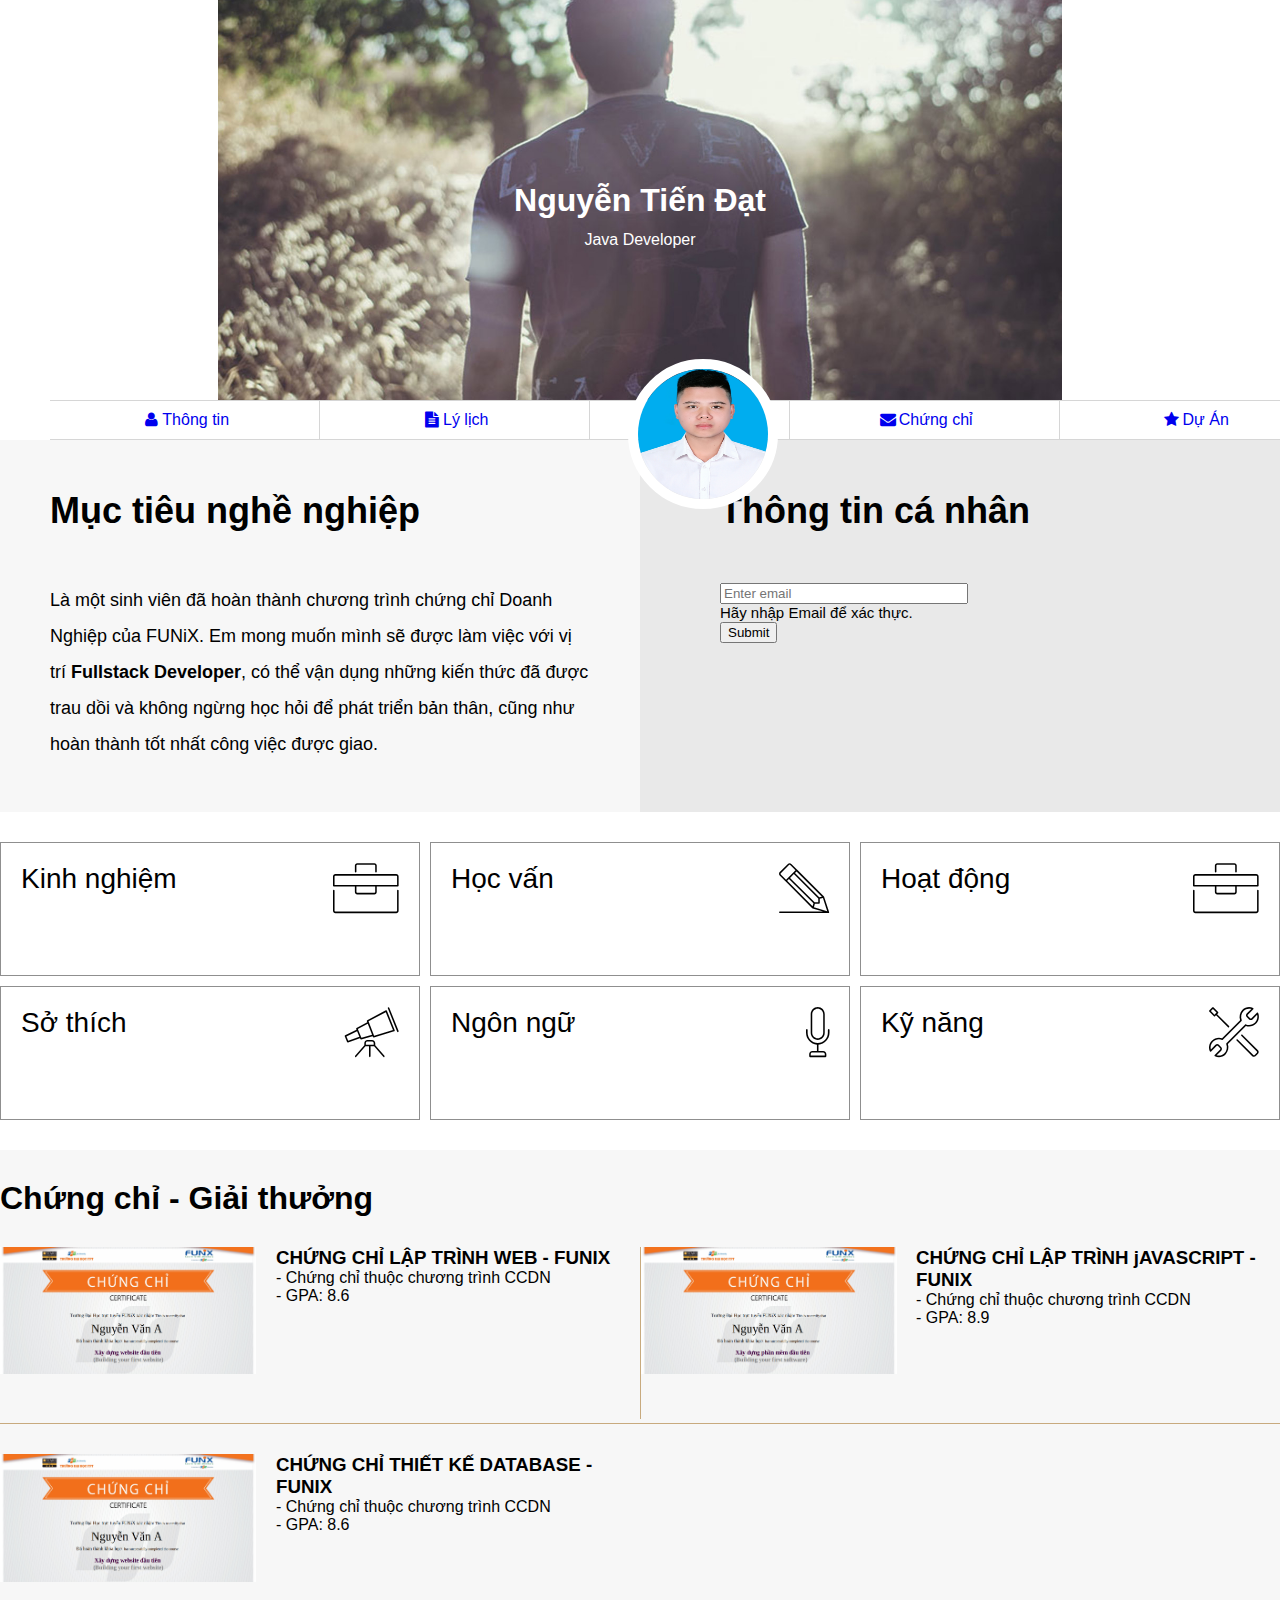
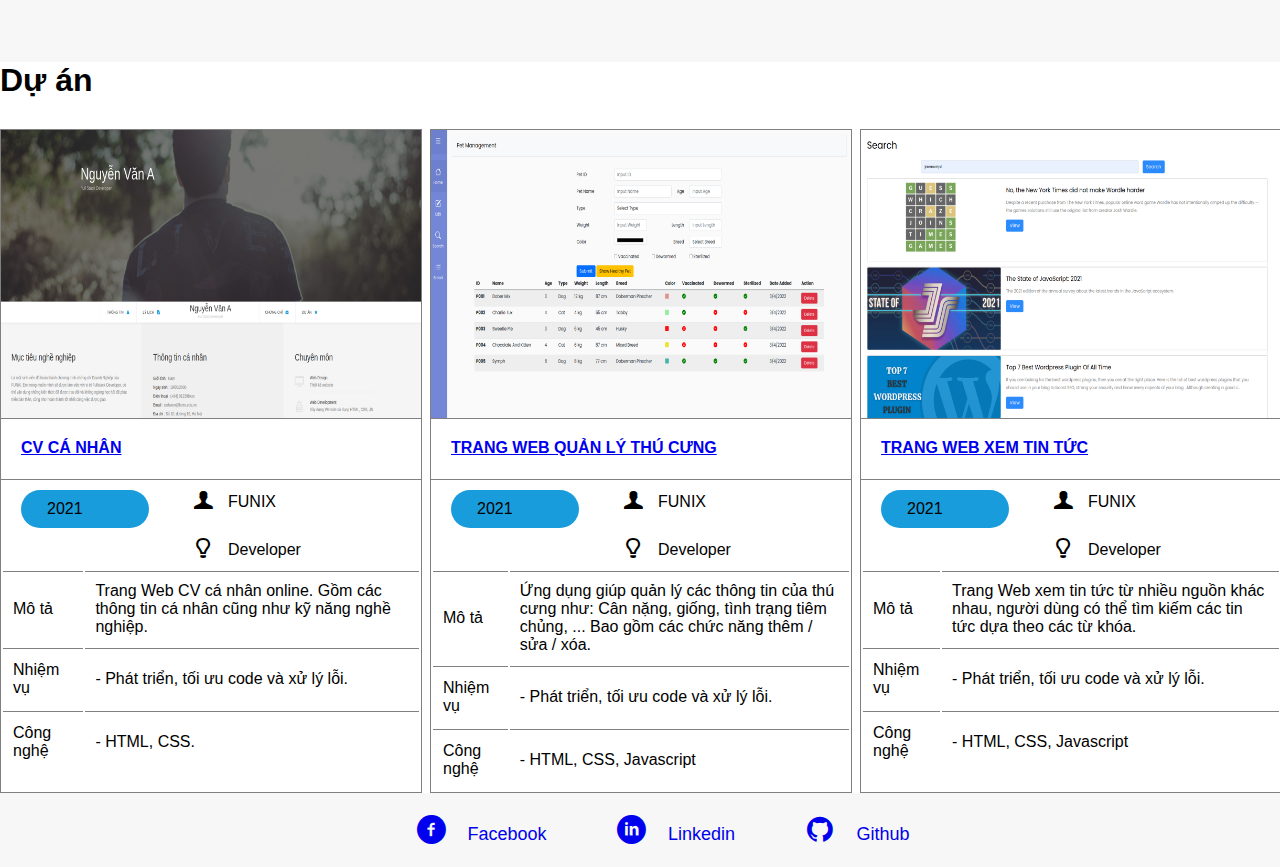
==== commit 74048ef4: "Add files via upload" ====
--- a/index.html
+++ b/index.html
@@ -1,455 +1,538 @@
 <!DOCTYPE html>
 <html lang="en">
-<head>
-	<meta charset="UTF-8">
-	<meta http-equiv="X-UA-Compatible" content="IE=edge">
-	<meta name="viewport" content="width=device-width, initial-scale=1.0">
-	<link href="https://cdn.jsdelivr.net/npm/bootstrap@5.0.2/dist/css/bootstrap.min.css" rel="stylesheet" integrity="sha384-EVSTQN3/azprG1Anm3QDgpJLIm9Nao0Yz1ztcQTwFspd3yD65VohhpuuCOmLASjC" crossorigin="anonymous">
-	<link rel="stylesheet" href="./css/style.css">
-	<link rel="stylesheet" href="./css/font.css">
-	<link rel="stylesheet" href="./css/laptop.css">
-	<link rel="stylesheet" href="./css/tablet.css">
-	<link rel="stylesheet" href="./css/mobile.css">
-	<link
+  <head>
+    <meta charset="UTF-8" />
+    <meta http-equiv="X-UA-Compatible" content="IE=edge" />
+    <meta name="viewport" content="width=device-width, initial-scale=1.0" />
+    <link
+      href="https://cdn.jsdelivr.net/npm/bootstrap@5.0.2/dist/css/bootstrap.min.css"
       rel="stylesheet"
-      href="https://cdnjs.cloudflare.com/ajax/libs/font-awesome/5.15.4/css/all.min.css"
+      integrity="sha384-EVSTQN3/azprG1Anm3QDgpJLIm9Nao0Yz1ztcQTwFspd3yD65VohhpuuCOmLASjC"
+      crossorigin="anonymous"
     />
-	<title>Assignment 03</title>
-</head>
-<body>
-
-	<div id="banner">   <!--phần banner đầu cv -->
-		<img src="./images/banner.jpg" alt="banner" />
-		<h1>Đinh Văn Phố</h1>
-		<span>Java Developer</span>
-	</div>
-
-	<section id="nav-bar">  <!--phần nav-bar-->
-		<nav class="container">
-			<a href="#"><i class="icon-user"></i>Thông tin</a>
-			<a href="#"><i class="icon-doc-text-inv"></i>Lý lịch</a>
-			<a href="#"><img src="images/dvp2.jpg"
-				alt="anh-chan-dung"
-				width="150px"
-				height="150px"/>
-			</a>
-			<a href="#"><i class="icon-mail-alt"></i>Chứng chỉ</a>
-			<a href="#"><i class="icon-star-1"></i>Dự Án</a>
-		</nav>
-	</section>
-
-	<section id="about" class="bg-grey">    <!--mục thông tin cá nhân và mục tiêu hướng nghiệp-->
-		<div class="container">
-			<div id="target">
-				<h1 class="section-title">Mục tiêu nghề nghiệp</h1>
-				<p>
-					Là một sinh viên đã hoàn thành chương trình chứng chỉ Doanh Nghiệp
-					của FUNiX. Em mong muốn mình sẽ được làm việc với vị trí
-					<b>Fullstack Developer</b>, có thể vận dụng những kiến thức đã được
-					trau dồi và không ngừng học hỏi để phát triển bản thân, cũng như
-					hoàn thành tốt nhất công việc được giao.
-				</p>
-			</div>
-
-			<div class="check-email">
-				<h1 class="section-title">Thông tin cá nhân</h1>
-				<section>
-					<div class="form-group validate-email">
-						<input
-							type="email"
-							id="email"
-							placeholder="Enter email"
-							class="form-control"
-						/>
-						<small
-							style="display: block"
-							id="emailHelp"
-							class="form-text text-muted"
-							>Hãy nhập Email để xác thực.</small
-						>
-						<button class="btn btn-primary verify-email">Submit</button>
-					</div>
-				</section>
-			</div>  
-
-			<div id="personal-info" class="about-info hidden">
-				<h1 class="section-title">Thông tin cá nhân</h1>
-				<ul class="mt-40 info">
-					<li><span>Giới tính</span> : Nam</li>
-					<li><span>Ngày sinh</span> : 02/02/1996</li>
-					<li><span>Điện thoại</span> : (+84) 36937****</li>
-					<li><span>Email</span> : phodvFX21441@funix.edu.vn</li>
-					<li><span>Địa chỉ</span> : phước thái, long thành, đồng nai </li>
-					<li><span>Website</span> : https://www.facebook.com/profile.php?id=100077419934635&mibextid=LQQJ4d</li>
-					<li>
-						<a href="#"><i class="icon-twitter"></i></a>
-						<a href="#"><i class="icon-facebook"></i></a>
-						<a href="#"><i class="icon-gplus"></i></a>
-						<a href="#"><i class="icon-linkedin"></i></a>
-					</li>
-				</ul>
-			</div>
-		</div>
-	</section>
-
-	<section id="job-info">
-		<div class="container ">
-			<div class="div-more detail-content">
-				<p id="title">Kinh nghiệm</p>
-				<i class="ic-toolbox ic-job"></i>
-				<div clas="view">
-				  <span class="view-more hidden" id="job"><i id="i-con" class="fa fa-caret-down"></i>view more</span>
-					
-			  </div>
-			</div>
-			<div id="row1" class="detail-content hidden" >   <!--phần kinh nghiệm-->
-				<p id="title">Kinh nghiệm</p>
-        <i class="ic-toolbox ic-job"></i>
-				<ul class="content">
-					<li>
-						<h4>Full stack,Devloper - Công ty Y</h4>
-						<p class="p0">05/2022 -</p>
-						<p class="p1">Hiện tại</p>
-							<p>- Xây dựng, phát triển website dựa trên thiết kế và yêu cầu đã có</p>
-							<p>- Phân tích và thiết kế database, sử dụng các hệ thống quản trị CSDL(MySQL, SQLSever, NoSQL, ...)và viết được các truy vấn.</p>
-							<p>- Sử dụng ngôn ngữ side (Python, java, ...) để xây dựng các websevice.</p>
-					</li>
-					<li>
-						<h4>Web Designer - Công ty X</h4>
-						<p>06/2021 - 04/2022</p>
-						<p>- Thiết kế website dựa trên yêu cầu của khách hàng</p>
-						<p>- Sử dụng các công cụ: Figma, Canva, PTS.</p>
-					</li>
-				</ul>
-				<div clas="view">
-				  <span class="view-less hidden" id="job"><i id="i-con" class="fa fa-caret-down"></i>view less</span>
-					
-			  </div> 
-		 </div>
-		 <div class="div-more detail-content">
-			 <p id="title">Học vấn</p>
-			 <i class="ic-pencil"></i>
-			 <div clas="view">
-				<span class="view-more hidden" id="job"><i id="i-con" class="fa fa-caret-down"></i>view more</span>
-				
-		 	 </div>
-		 </div>
-		 <div id="row2" class="detail-content hidden">    <!--phần học vấn-->
-			<p id="title">Học vấn</p>
-			<i class="ic-pencil"></i>
-			<ul class="content">
-				<li>
-					<h4> FUNIX</h4>
-					<P>06/2021 - 05/2022</P>
-					<P>- Tốt nghiệp chứng chỉ doanh nghiệp nhánh Fullstack.</P>
-					<P>- GPA:9 / 10</P>
-				</li>
-				<li>
-					<h4>Cử nhân - DH FPT</h4>
-					<P>08/2016 - 07/2019</P>
-					<P>- Chuyên ngành Kỹ thuật phần mềm</P>
-					<P>- GPA: 3.2 / 4</P>
-				</li>
-				<li>
-					<h4>Đại học Hà Nội</h4>
-					<p>08/2016 - 02/2018</p>
-					<p>- Hệ từ xa, Chuyên nghành: Ngôn ngữ Nhật</p>
-					<p>- GPA:2.8 / 4</p>
-				</li>
-			</ul>
-			<div clas="view">
-				<span class="view-less hidden" id="job"><i id="i-con" class="fa fa-caret-up"></i>view less</span>
-				
-			</div> 
-		 </div>
-		 <div class="div-more detail-content">
-			 <p id="title">Hoạt động</p>
-			 <i class="ic-toolbox"></i>
-			 <div clas="view">
-				<span class="view-more hidden" id="job"><i id="i-con" class="fa fa-caret-down"></i>view more</span>
-				
-		 	</div>
-		 </div>
-		 <div id="row3"  class="detail-content hidden">  <!--phần hoạt động-->
-			<p id="title">Hoạt động</p>
-			<i class="ic-toolbox"></i>
-			<ul class="content">
-				<li>
-					<h4>FPT Edu Hackathon 2019</h4>
-					<p>03/2019 - 05/2019</p>
-					<p>- Giải 3 bảng A</p>
-					<p>- Đề tài: Trang web về phân tích nước thải</p>
-				</li>
-				<li>
-					<h4>Câu lạc bộ Z</h4>
-					<p>08/2016 - 08/2021</p>
-					<p>- Trưởng ban chuyên môn</p>
-				</li>
-				<li>
-					<h4>Câu lạc bộ Z</h4>
-					<p>08/2016</p>
-					<p>- Hỗ trợ tổ chức tuần lễ văn hóa việt nam - nhật bản</p>
-				</li>
-			</ul>
-			<div clas="view">
-				<span class="view-less hidden" id="job"><i id="i-con" class="fa fa-caret-up"></i>view less</span>
-				
-			</div> 
-		 </div>
-		 <div class="div-more detail-content">
-			 <p id="title">Sở thích</p>
-			 <i class="ic-telescope ic-job"></i>
-			 <div clas="view">
-				<span class="view-more hidden" id="job"><i id="i-con" class="fa fa-caret-down"></i>view more</span>
-				
-		 </div>
-		 </div>
-		 <div id="row4" class="detail-content hidden" >  <!--phần sở thích-->
-			<p id="title">Sở thích</p>
-			<i class="ic-telescope ic-job"></i>
-			<div class="hobby">
-				<div class="icon-hobby"><i class="ic-megaphone"></i></div>
-				<div class="icon-hobby"><i class="ic-strategy"></i></div>
-				<div class="icon-hobby"><i class="ic-hotairballoon"></i></div>
-				<div class="icon-hobby"><i class="ic-basket"></i></div>
-				<div class="hobby-detail">Âm nhạc</div>
-				<div class="hobby-detail">Chơi game</div>
-				<div class="hobby-detail">Du lịch</div>
-				<div class="hobby-detail">Nấu ăn</div>
-			</div>
-			<div class="view">
-				<span class="view-less hidden" id="job"><i id="i-con" class="fa fa-caret-up"></i>view less</span>
-				
-			</div> 
-		 </div>
-		 <div class="div-more detail-content">
-			 <p id="title">Ngôn ngữ</p>
-			 <i class="ic-mic"></i>
-			 <div clas="view">
-				  <span class="view-more hidden" id="job"><i id="i-con" class="fa fa-caret-down"></i>view more</span>
-					
-			 </div>
-		 </div>
-		 <div id="row6" class="detail-content hidden">  <!--phần ngôn ngữ-->
-				<p id="title">Ngôn ngữ</p>
-				<i class="ic-mic"></i>
-				<div  class="content">
-					<p><strong>Tiếng Anh</strong> - IELTS 7.0</p>
-					<span class="span1"></span>
-					<span class="span1"></span>
-					<span class="span2"></span>
-					<p><strong>Tiếng Nhật</strong> - JLPT N4</p>
-					<span class="span1"></span>
-					<span class="span1"></span>
-					<span class="span1"></span>
-				</div>
-				<div clas="view">
-				  <span class="view-less hidden" id="job"><i id="i-con" class="fa fa-caret-up"></i>view less</span>
-					
-			 </div>
-		 </div>
-		 <div class="div-more detail-content">
-			 <p id="title">Kỹ năng</p>
-			 <i class="ic-tools-2"></i>
-			 <div clas="view">
-				<span class="view-more hidden" id="job"><i id="i-con" class="fa fa-caret-down"></i>view more</span>
-				
-		 </div>
-		 </div>
-		 <div id="row5" class="detail-content hidden" >  <!--phần kỹ năng làm việc-->
-				<p id="title">Kỹ năng</p>
-				<i class="ic-tools-2"></i>
-				<div class="content">
-					<p>HTML/CSS: Fundamental</p>
-					<span class="span1"></span>
-					<span class="span2"></span>
-					<span class="span2"></span>
-					<p>Javacript: Intermediate</p>
-					<span class="span1"></span>
-					<span class="span1"></span>
-					<span class="span2"></span>
-					<p>NodeJS: Intermediate</p>
-					<span class="span1"></span>
-					<span class="span1"></span>
-					<span class="span1"></span>
-					<p>Bootstrap 5: Fundamental</p>
-					<span class="span1"></span>
-					<span class="span2"></span>
-					<span class="span2"></span>
-				</div>
-				<div clas="view">
-				  <span class="view-less hidden" id="job"><i id="i-con" class="fa fa-caret-up"></i>view less</span>
-					
-			  </div> 
-		 </div>
-		</div>
-	</section>
-
-	<section id="certificate">  <!--phần chứng chỉ và giải thưởng-->
-		<div class="container">
-			<h1 class="section-title">
-				Chứng chỉ - Giải thưởng
-			</h1>
-			<div class="ul1">
-				<div class="li2">
-					<div>
-						<img src="images/Cert_DBI.png"
-						alt="chung-chi"
-						width="100%"/>
-					</div>
-					<div>
-						<p>CHỨNG CHỈ LẬP TRÌNH WEB - FUNIX</p>
-						<p>- Chứng chỉ thuộc trương trình CCDN</p>
-						<p>- gpa:8.0</p>
-					</div>
-				</div>
-				<div class="li2">
-					<div>
-						<img src="images/Cert_PRF.png"
-						alt="chưng chi"
-						width="100%"/>
-					</div>
-					<div>
-						<p>CHỨNG CHỈ LẬP TRÌNH  JAVASCRIP - FUNIX</p>
-						<p>Chứng chỉ thuộc chương trình CCDN</p>
-						<p>GPA: 8,9</p>
-					</div>
-				</div>
-				<div class="li3">
-					<div>
-						<img src="images/Cert_WEB.png"
-						alt="chung chỉ"
-						width="100%"/>
-					</div>
-					<div>
-						<p>CHỨNG CHỈ THIẾT KẾ DATABASE - FUNIX</p>
-						<p>- Chứng chỉ thuộc chương trình CCDN</p>
-						<p>- GPA:8.0</p>
-					</div>
-				</div>
-			</div>
-		</div>
-	</section>
-
-	<section id="project">    <!--phần dự án-->
-		<div class="container">
-			<h1 class="section-title">Dự án</h1>
-			<div class="row7">
-				<div class="column-project">
-					<div class="column">
-						<img src="images/project_1.png"
-							width="100%"/>
-					</div>
-					<div class="column1"><a href="digital_CV.html">CV CÁ NHÂN</a></div>
-					<div class="column2">
-						<ul>
-							<li class="li1">2021</li>
-							<li><i class="icon-user-1"></i>FUNIX</li>
-							<li<i class="icon-lamp"></i>Dveloper</li>
-						</ul>
-					</div>
-					<div class="colum3">
-						<table class="table">
-							<tr class="tr">
-								<td class="td">Mô tả</td>
-								<td>Trang web CV cá nhân online. Gồm các thông tin cá nhân cũng như kỹ năng nghề nghiệp.</td>
-							</tr>
-							<tr class="tr">
-								<td class="td">Nhiệm vụ</td>
-								<td>- Phát triển code - Review code - Tối ưu code- Xử lý lỗi</td>
-							</tr>
-							<tr class="tr">
-								<td class="td">Công nghệ</td>
-								<td>- HTML, CSS</td>
-							</tr>
-						</table>
-					</div>
-				</div>
-				<div class="column-project">
-					<div class="column">
-						<img src="images/project_2.png"
-							width="100%"/>
-					</div>
-					<div class="column1"><a href="digital_CV.html">TRANG WEB QUẢN LÝ THÚ CƯNG</a></div>
-					<div class="column2">
-						<ul>
-							<li class="li1">2021</li>
-							<li><i class="icon-user-1"></i>FUNIX</li>
-							<li><i class="icon-lamp"></i>Developer</li>
-						</ul>
-					</div>
-					<div class="column3">
-						<table class="table">
-							<tr class="tr">
-								<td class="td">Mô tả</td>
-								<td> Ứng dụng giúp quản lý các thông tin của thú cưng như: Cân nặng, giống, tình trạng tiêm chủng,... Bao gồm các chức năng thêm / sửa / xóa</td>
-							</tr>
-							<tr class="tr">
-								<td class="td">Nhiệm vụ</td>
-								<td>- Phát triển code - Review code - Tối ưu code - Xử lý lỗi</td>
-							</tr>
-							<tr class="tr">
-								<td class="td">Công nghệ</td>
-								<td>- HTML, CSS, javascript</td>
-							</tr>
-						</table>
-					</div>
-				</div>
-				<div class="column-project">
-					<div class="column">
-						<img src="images/project_3.png"
-							width="100%"/>
-					</div>
-					<div class="column1"><a href="digital_CV.html">TRANG WEB XEM TIN TỨC</a></div>
-					<div class="column2">
-						<ul>
-							<li class="li1">2021</li>
-							<li> <i class="icon-user-1"></i>FUNIX</li>
-							<li><i class="icon-lamp"></i>Developer</li>
-						</ul>
-					</div>
-					<div class="column3">
-						<table class="table">
-							<tr class="tr">
-								<td class="td">Mô tà</td>
-								<td>Trang web xem tin tức từ nhiều nguồn khác nhau,người dùng có thể tìm kiếm các tin tức dựa theo các từ khóa.</td>
-							</tr>
-							<tr class="tr">
-								<td class="td">Nhiệm vụ</td>
-								<td>
-									- Phát triển code - Review code
-									- Tối ưu code - Xử lý lỗi
-								</td>
-							</tr>
-							<tr class="tr">
-								<td class="td">Công nghệ</td>
-								<td>- HTML, CSS, javascript</td>
-							</tr>
-						</table>
-					</div>
-				</div>
-			</div>
-		</div>
-	</section>
-
-	
-
-	<section id="footer">  <!--phần liên hệ-->
-		<div class="container">
-			<div class="div">
-				<span><i class="icon-facebook"></i></span> 
-				<p>Facebook</p>
-		 </div>
-		 <div class="div">
-				 <span><i class="icon-linkedin"></i></span>
-			 <p>Linkedin</p>
-		 </div>
-		 <div class="div">
-			 <span><i class="icon-github-circled"></i></span>
-			 <p>Github</p>
-		 </div>
-		</div>
-	</section>
-	<script src="./script.js"></script>
-</body>
-</html>+    <link
+      rel="stylesheet"
+      href="https://cdnjs.cloudflare.com/ajax/libs/font-awesome/4.7.0/css/font-awesome.min.css"
+    />
+    <link rel="stylesheet" href="./css/style.css" />
+    <link rel="stylesheet" href="./css/font.css" />
+    <link rel="stylesheet" href="./css/laptop.css" />
+    <link rel="stylesheet" href="./css/tablet.css" />
+    <link rel="stylesheet" href="./css/mobile.css" />
+    <title>DatNTFX21323-WEB101X-Assignment 02</title>
+  </head>
+  <body>
+    <div id="banner" class="container-fluid">
+      <img src="./images/banner.jpg" alt="banner" />
+      <h1>Nguyễn Tiến Đạt</h1>
+      <span>Java Developer</span>
+    </div>
+
+    <section id="nav-bar">
+      <nav class="container container-fluid">
+        <!-- <a href="#"></a> -->
+        <a href="#"><i class="icon-user"></i>Thông tin</a>
+        <a href="#"><i class="icon-doc-text-inv"></i>Lý lịch</a>
+        <!-- <a href=""></a> -->
+        <a href="#"><img src="./images/NguyenTienDat.png" /></a>
+        <a href="#"><i class="icon-mail-alt"></i>Chứng chỉ</a>
+        <a href="#"><i class="icon-star-1"></i>Dự Án</a>
+        <!-- <a href="#"></a> -->
+      </nav>
+    </section>
+
+    <section id="about" class="bg-grey">
+      <div class="container container-fluid">
+        <div id="target">
+          <h1 class="section-title">Mục tiêu nghề nghiệp</h1>
+          <p>
+            Là một sinh viên đã hoàn thành chương trình chứng chỉ Doanh Nghiệp
+            của FUNiX. Em mong muốn mình sẽ được làm việc với vị trí
+            <b>Fullstack Developer</b>, có thể vận dụng những kiến thức đã được
+            trau dồi và không ngừng học hỏi để phát triển bản thân, cũng như
+            hoàn thành tốt nhất công việc được giao.
+          </p>
+        </div>
+
+        <div class="check-email">
+          <h1 class="section-title">Thông tin cá nhân</h1>
+          <section>
+            <div class="form-group validate-email">
+              <input
+                type="email"
+                id="email"
+                placeholder="Enter email"
+                class="form-control"
+              />
+              <small
+                style="display: block"
+                id="emailHelp"
+                class="form-text text-muted"
+                >Hãy nhập Email để xác thực.</small
+              >
+              <button class="btn btn-primary verify-email">Submit</button>
+            </div>
+          </section>
+        </div>
+
+        <div id="personal-info" class="about-info hidden">
+          <h1 class="section-title">Thông tin cá nhân</h1>
+          <ul class="mt-40 info">
+            <li><span>Giới tính</span> : Nam</li>
+            <li><span>Ngày sinh</span> : 21/03/1997</li>
+            <li><span>Điện thoại</span> : (+84) 379763xxx</li>
+            <li><span>Email</span> : datntfx21323@funix.edu.vn</li>
+            <li><span>Địa chỉ</span> : Hà Đông, Hà Nội</li>
+            <li><span>Website</span> : https://abc.tech</li>
+            <li>
+              <a href="#"><i class="icon-twitter"></i></a>
+              <a href="#"><i class="icon-facebook"></i></a>
+              <a href="#"><i class="icon-gplus"></i></a>
+              <a href="#"><i class="icon-linkedin"></i></a>
+            </li>
+          </ul>
+        </div>
+      </div>
+    </section>
+
+    <section id="job-info">
+      <div class="container container-fluid">
+        <!-- job info less -->
+        <div class="item-content" id="exp">
+          <p>Kinh nghiệm</p>
+          <i class="ic-toolbox ic-job"></i>
+          <div class="view">
+            <span class="view-more hidden" id="view-exp"
+              ><i class="fa fa-caret-down"></i>VIEW MORE</span
+            >
+          </div>
+        </div>
+        <div class="item-content hidden" id="experience">
+          <p>Kinh nghiệm</p>
+          <i class="ic-toolbox ic-job"></i>
+          <div class="content">
+            <ul>
+              <li>
+                <h3>Full Stack Developer - Công ty Y</h3>
+                <p>
+                  05/2022 -
+                  <span
+                    style="
+                      display: inline-block;
+                      background-color: rgb(49, 255, 245);
+                      border-radius: 8px;
+                      padding: 0 10px;
+                    "
+                    >Hiện tại</span
+                  >
+                </p>
+                <p>
+                  <span>
+                    - Xây dựng, phát triển Website dựa trên thiết kế và yêu cầu
+                    đã có.
+                  </span>
+                  <span>
+                    - Phân tích và thiết kế Database, sử dụng các hệ quản trị
+                    CSDL (MySQL, SQLServer, NoSQL, …) và viết được các câu truy
+                    vấn.
+                  </span>
+                  <span>
+                    - Sử dụng ngôn ngữ server­side (Python, Java, …) để xây dựng
+                    các Web Service
+                  </span>
+                </p>
+              </li>
+              <li>
+                <h3>Web Designer - Công ty X</h3>
+                <span>06/2021 - 04/2022</span>
+                <p>
+                  <span
+                    >­- Thiết kế Website dự trên yêu cầu của khách hàng.</span
+                  >
+                  <span>­- Sử dụng các công cụ: Figma, Canva, PTS.</span>
+                </p>
+              </li>
+            </ul>
+          </div>
+          <div class="view">
+            <span class="view-less hidden" id="view-lessexp"
+              ><i class="fa fa-caret-up"></i>VIEW LESS</span
+            >
+          </div>
+        </div>
+
+        <div class="item-content" id="std">
+          <p>Học vấn</p>
+          <i class="ic-pencil ic-job"></i>
+          <div class="view">
+            <span class="view-more hidden" id="view-std"
+              ><i class="fa fa-caret-down"></i>VIEW MORE</span
+            >
+          </div>
+        </div>
+        <div class="item-content hidden" id="study">
+          <p>Học vấn</p>
+          <i class="ic-pencil ic-job"></i>
+          <div class="content">
+            <ul>
+              <li>
+                <h3>FUNIX</h3>
+                <span>06/2021 - 05/2022</span>
+                <p>
+                  <span
+                    >- Tốt nghiệp chứng chỉ doanh nghiệp nhánh Fullstack.</span
+                  >
+                  <span>- GPA: 9 / 10</span>
+                </p>
+              </li>
+              <li>
+                <h3>Cử nhân - ĐH FPT</h3>
+                <span>08/2016 - 07/2019</span>
+                <p>
+                  <span>- Chuyên ngành: Kỹ thuật phần mềm </span>
+                  <span>- GPA: 3.2 / 4</span>
+                </p>
+              </li>
+              <li>
+                <h3>Đại học Hà Nội</h3>
+                <span>08/2016 - 02/2018</span>
+                <p>
+                  <span>- Hệ từ xa, chuyên ngành: Ngôn ngữ Nhật</span>
+                  <span>- GPA: 2.8 / 4</span>
+                </p>
+              </li>
+            </ul>
+          </div>
+          <div class="view">
+            <span class="view-less hidden" id="view-lessstd"
+              ><i class="fa fa-caret-up"></i>VIEW LESS</span
+            >
+          </div>
+        </div>
+
+        <div class="item-content" id="act">
+          <p>Hoạt động</p>
+          <i class="ic-toolbox ic-job"></i>
+          <div class="view">
+            <span class="view-more hidden" id="view-act"
+              ><i class="fa fa-caret-down"></i>VIEW MORE</span
+            >
+          </div>
+        </div>
+        <div class="item-content hidden" id="activity">
+          <p>Hoạt động</p>
+          <i class="ic-toolbox ic-job"></i>
+          <div class="content">
+            <ul>
+              <li>
+                <h3>FPT Edu Hackathon 2019</h3>
+                <span>03/2019 -­ 05/2019</span>
+                <p>
+                  <span>- Giải 3 bảng A </span>
+                  <span>- Đề tài: Trang web về phân loại rác thải</span>
+                </p>
+              </li>
+              <li>
+                <h3>Câu lạc bộ Z</h3>
+                <span>08/2016 -­ 08/2019</span>
+                <p>
+                  <span>- Trưởng ban chuyên môn</span>
+                </p>
+              </li>
+              <li>
+                <h3>Câu lạc bộ Z</h3>
+                <span>08/2016</span>
+                <p>
+                  <span
+                    >- Hỗ trợ tổ chức tuần lễ văn hóa Việt Nam - Nhật Bản</span
+                  >
+                </p>
+              </li>
+            </ul>
+          </div>
+          <div class="view">
+            <span class="view-less hidden" id="view-lessact"
+              ><i class="fa fa-caret-up"></i>VIEW LESS</span
+            >
+          </div>
+        </div>
+
+        <div class="item-content" id="hob">
+          <p>Sở thích</p>
+          <i class="ic-telescope ic-job"></i>
+          <div class="view">
+            <span class="view-more hidden" id="view-hob"
+              ><i class="fa fa-caret-down"></i>VIEW MORE</span
+            >
+          </div>
+        </div>
+        <div class="item-content hidden" id="hobby">
+          <p>Sở thích</p>
+          <i class="ic-telescope ic-job"></i>
+          <div class="content-hobby">
+            <div class="icon-hobby"><i class="ic-megaphone"></i></div>
+            <div class="icon-hobby"><i class="ic-strategy"></i></div>
+            <div class="icon-hobby"><i class="ic-hotairballoon"></i></div>
+            <div class="icon-hobby"><i class="ic-basket"></i></div>
+            <div class="hobby-details">Âm nhạc</div>
+            <div class="hobby-details">Chơi game</div>
+            <div class="hobby-details">Du lịch</div>
+            <div class="hobby-details">Nấu ăn</div>
+          </div>
+          <div class="view">
+            <span class="view-less hidden" id="view-lesshob"
+              ><i class="fa fa-caret-up"></i>VIEW LESS</span
+            >
+          </div>
+        </div>
+
+        <div class="item-content" id="lang">
+          <p>Ngôn ngữ</p>
+          <i class="ic-mic ic-job"></i>
+          <div class="view">
+            <span class="view-more hidden" id="view-lang"
+              ><i class="fa fa-caret-down"></i>VIEW MORE</span
+            >
+          </div>
+        </div>
+        <div class="item-content hidden" id="language">
+          <p>Ngôn ngữ</p>
+          <i class="ic-mic ic-job"></i>
+          <div class="content">
+            <span class="details-language">Tiếng Anh - IELTS 7.0</span>
+            <span class="level"></span>
+            <span class="level"></span>
+            <span class="level"></span>
+            <span class="details-language">Tiếng Nhật - JLPT N4</span>
+            <span class="level"></span>
+            <span class="level"></span>
+            <span class="level"></span>
+          </div>
+          <div class="view">
+            <span class="view-less hidden" id="view-lesslang"
+              ><i class="fa fa-caret-up"></i>VIEW LESS</span
+            >
+          </div>
+        </div>
+
+        <div class="item-content" id="skl">
+          <p>Kỹ năng</p>
+          <i class="ic-tools-2 ic-job"></i>
+          <div class="view">
+            <span class="view-more hidden" id="view-skill"
+              ><i class="fa fa-caret-down"></i>VIEW MORE</span
+            >
+          </div>
+        </div>
+        <div class="item-content hidden" id="skill">
+          <p>Kỹ năng</p>
+          <i class="ic-tools-2 ic-job"></i>
+          <div class="content">
+            <span class="skill-details">HTML/CSS - Fundamental</span>
+            <span class="skill-level"></span>
+            <span class="skill-level"></span>
+            <span class="skill-level"></span>
+            <span class="skill-details">Javascript - Intermediate</span>
+            <span class="skill-level"></span>
+            <span class="skill-level"></span>
+            <span class="skill-level"></span>
+            <span class="skill-details">NodeJS - Intermediate</span>
+            <span class="skill-level"></span>
+            <span class="skill-level"></span>
+            <span class="skill-level"></span>
+            <span class="skill-details">Bootstrap 5 - Fundamental</span>
+            <span class="skill-level"></span>
+            <span class="skill-level"></span>
+            <span class="skill-level"></span>
+          </div>
+          <div class="view">
+            <span class="view-less hidden" id="view-lessskill"
+              ><i class="fa fa-caret-up"></i>VIEW LESS</span
+            >
+          </div>
+        </div>
+      </div>
+    </section>
+
+    <section id="certificate-lagre" class="bg-grey">
+      <div class="container container-fluid">
+        <h1 class="section-title">Chứng chỉ - Giải thưởng</h1>
+        <div class="cert-img border-cert">
+          <img src="./images/Cert_WEB.png" alt="cert_web" />
+        </div>
+        <div class="details border-cert">
+          <h3>CHỨNG CHỈ LẬP TRÌNH WEB - FUNIX</h3>
+          <span>- Chứng chỉ thuộc chương trình CCDN</span>
+          <span>- GPA: 8.6</span>
+        </div>
+        <div class="cert-img border-cert">
+          <img id="border-left" src="./images/Cert_PRF.png" alt="cert_web" />
+        </div>
+        <div class="details border-cert">
+          <h3>CHỨNG CHỈ LẬP TRÌNH jAVASCRIPT - FUNIX</h3>
+          <span>- Chứng chỉ thuộc chương trình CCDN</span>
+          <span>- GPA: 8.9</span>
+        </div>
+
+        <div class="cert-img">
+          <img src="./images/Cert_DBI.png" alt="cert_web" />
+        </div>
+        <div class="details">
+          <h3>CHỨNG CHỈ THIẾT KẾ DATABASE - FUNIX</h3>
+          <span>- Chứng chỉ thuộc chương trình CCDN</span>
+          <span>- GPA: 8.6</span>
+        </div>
+      </div>
+    </section>
+
+    <section id="certificate" class="bg-grey">
+      <div class="container">
+        <h1 class="section-title">Chứng chỉ - Giải thưởng</h1>
+
+        <div class="cert-content left-borderbot">
+          <img src="./images/Cert_WEB.png" alt="cert_web" />
+          <div class="details">
+            <h3>CHỨNG CHỈ LẬP TRÌNH WEB - FUNIX</h3>
+            <span>- Chứng chỉ thuộc chương trình CCDN</span>
+            <span>- GPA: 8.6</span>
+          </div>
+        </div>
+
+        <div class="cert-content right-borderbot">
+          <img id="border-left" src="./images/Cert_PRF.png" alt="cert_web" />
+          <div class="details" id="border-left">
+            <h3>CHỨNG CHỈ LẬP TRÌNH jAVASCRIPT - FUNIX</h3>
+            <span>- Chứng chỉ thuộc chương trình CCDN</span>
+            <span>- GPA: 8.9</span>
+          </div>
+        </div>
+
+        <div class="borderbot-mobile">
+          <img src="./images/Cert_DBI.png" alt="cert_web" />
+          <div class="details">
+            <h3>CHỨNG CHỈ THIẾT KẾ DATABASE - FUNIX</h3>
+            <span>- Chứng chỉ thuộc chương trình CCDN</span>
+            <span>- GPA: 8.6</span>
+          </div>
+        </div>
+      </div>
+    </section>
+
+    <section id="project">
+      <div class="container">
+        <h1 class="section-title">Dự án</h1>
+        <div class="details">
+          <img src="./images/project_1.png" alt="project1" />
+          <p class="project-title">
+            <a href="digital-cv.html" class="text-decoration-none"
+              ><span>CV CÁ NHÂN</span></a
+            >
+          </p>
+          <p class="project-time">
+            <span>2021</span>
+            <span><i class="icon-user-1"></i>FUNIX</span>
+            <span><i class="icon-lamp"></i>Developer</span>
+          </p>
+          <table>
+            <tr>
+              <td>Mô tả</td>
+              <td>
+                Trang Web CV cá nhân online. Gồm các thông tin cá nhân cũng như
+                kỹ năng nghề nghiệp.
+              </td>
+            </tr>
+            <tr>
+              <td>Nhiệm vụ</td>
+              <td>- Phát triển, tối ưu code và xử lý lỗi.</td>
+            </tr>
+            <tr>
+              <td>Công nghệ</td>
+              <td>- HTML, CSS.</td>
+            </tr>
+          </table>
+        </div>
+
+        <div class="details">
+          <img src="./images/project_2.png" alt="project1" />
+          <p class="project-title">
+            <a href="digital-cv.html" class="text-decoration-none">
+              <span>TRANG WEB QUẢN LÝ THÚ CƯNG</span>
+            </a>
+          </p>
+          <p class="project-time">
+            <span>2021</span>
+            <span><i class="icon-user-1"></i>FUNIX</span>
+            <span><i class="icon-lamp"></i>Developer</span>
+          </p>
+          <table>
+            <tr>
+              <td>Mô tả</td>
+              <td>
+                Ứng dụng giúp quản lý các thông tin của thú cưng như: Cân nặng,
+                giống, tình trạng tiêm chủng, ... Bao gồm các chức năng thêm /
+                sửa / xóa.
+              </td>
+            </tr>
+            <tr>
+              <td>Nhiệm vụ</td>
+              <td>- Phát triển, tối ưu code và xử lý lỗi.</td>
+            </tr>
+            <tr>
+              <td>Công nghệ</td>
+              <td>- HTML, CSS, Javascript</td>
+            </tr>
+          </table>
+        </div>
+
+        <div class="details">
+          <img src="./images/project_3.png" alt="project1" />
+          <p class="project-title">
+            <a href="digital-cv.html" class="text-decoration-none">
+              <span>TRANG WEB XEM TIN TỨC</span>
+            </a>
+          </p>
+          <p class="project-time">
+            <span>2021</span>
+            <span><i class="icon-user-1"></i>FUNIX</span>
+            <span><i class="icon-lamp"></i>Developer</span>
+          </p>
+          <table>
+            <tr>
+              <td>Mô tả</td>
+              <td>
+                Trang Web xem tin tức từ nhiều nguồn khác nhau, người dùng có
+                thể tìm kiếm các tin tức dựa theo các từ khóa.
+              </td>
+            </tr>
+            <tr>
+              <td>Nhiệm vụ</td>
+              <td>- Phát triển, tối ưu code và xử lý lỗi.</td>
+            </tr>
+            <tr>
+              <td>Công nghệ</td>
+              <td>- HTML, CSS, Javascript</td>
+            </tr>
+          </table>
+        </div>
+      </div>
+    </section>
+
+    <section id="footer" class="bg-grey">
+      <div class="container">
+        <ul>
+          <li>
+            <a href="#"><i class="icon-facebook-circled"></i>Facebook</a>
+          </li>
+          <li>
+            <a href="#"><i class="icon-linkedin-circled"></i>Linkedin</a>
+          </li>
+          <li>
+            <a href="#"><i class="icon-github-circled"></i>Github</a>
+          </li>
+        </ul>
+      </div>
+    </section>
+
+    <script src="./script.js"></script>
+  </body>
+</html>
--- a/css/style.css
+++ b/css/style.css
@@ -1,37 +1,36 @@
 * {
-  /* sét lại css*/
   margin: 0px;
-  box-sizing: border-box;
-}
-.body {
+  font-family: Arial, Helvetica, sans-serif;
+}
+
+.bg-grey {
+  background: #f7f7f7;
+}
+
+section > .container {
+  width: 1170px;
   margin: auto;
-  padding: 0px;
-  width: 1179px;
-}
-
-section > .container {
-  /*chỉ số trang*/
-  width: auto;
-  margin: 0 auto;
   display: block;
+
   padding: 30px 50px;
 }
 
 #banner {
-  /* căn chỉnh banner đầu cv */
   position: relative;
   display: grid;
   justify-content: center;
-  width: 1179px;
+  width: 1799px;
   margin: 0 auto;
 }
 
 #banner img {
-  width: 1179px;
+  /* width: 1170px; */
+  width: 1799px;
   height: 400px;
 }
 
-#banner h1 {
+#banner h1,
+#banner span {
   position: absolute;
   top: 50%;
   left: 50%;
@@ -44,19 +43,18 @@
   top: 56%;
   left: 50%;
   transform: translate(-50%, -50%);
-  color: #fff;
 }
 
 #nav-bar {
-  /* căn chỉnh mục nav-bar */
   text-align: center;
-  width: 1179px;
+  width: 1799px;
   margin: 0 auto;
 }
 
 #nav-bar .container {
   display: grid;
   grid-template-columns: repeat(2, 1fr) 2fr repeat(2, 1fr);
+  /* grid-template-columns: repeat(3, 1fr) 2fr repeat(3, 1fr); */
   justify-content: center;
   align-content: center;
   padding: 0 50px;
@@ -80,7 +78,10 @@
   width: 120px;
   position: absolute;
   height: 130px;
+  /* left: 45%;
+  bottom: -145%; */
   left: 45%;
+  /* bottom: -150%; */
   top: -125%;
   border: 10px solid white;
   border-radius: 50%;
@@ -88,19 +89,27 @@
 }
 
 #about {
-  /* căn chỉnh mục tiêu nghề nghiệp và thông tin cá nhân */
-  width: 1179px;
+  /* background: linear-gradient(
+    90deg,
+    rgba(244, 233, 255, 2) 0%,
+    rgba(252, 167, 213, 1) 35%,
+    rgba(194, 245, 255, 1) 100%
+  ); */
+  width: 1799px;
+  /* width: 100%; */
+  /* margin: 0 50px; */
   margin: 0 auto;
   background: linear-gradient(90deg, #f7f7f7 50%, #e9e9e9 50%);
 }
 
 #about .container {
+  /* width: 1799px; */
   width: 100%;
   display: grid;
   grid-template-columns: repeat(2, 50%);
   gap: 50px;
   /*chia đôi màu nền container với thuộc tính linear-gradient*/
-  background: linear-gradient(90deg, #f7f7f7 50%, #e9e9e9 50%);
+  /* background: linear-gradient(90deg, #f7f7f7 50%, #e9e9e9 50%); */
   padding: 0;
   font-size: 18px;
 }
@@ -124,59 +133,214 @@
   list-style: none;
 }
 
-.target {
-  padding: 10px;
-  height: auto;
-  padding-top: 10px;
-  background-color: rgb(192, 192, 192);
-  margin-left: 10px;
-}
-
 #job-info {
-  /* căn chỉnh các mục trong job-info */
-  width: 1179px;
-  margin: 0 auto;
-}
-
+  width: 1799px;
+  margin: 0 auto;
+}
+
+/*chia layout cho phần thông tin nghề nghiệp theo 3 cột và 2 hàng*/
 #job-info .container {
-  width: 1179px;
+  display: grid;
+  grid-template-columns: repeat(3, 1fr);
+  /* grid-template-rows: repeat(2, 1fr); */
   justify-content: center;
-  display: grid;
-  grid-template-columns: repeat(3, 1fr);
-  padding-left: 10px;
-  gap: 5px;
-}
-
-.detail-content {
-  /*mục kinh nghiệm*/
-  width: auto;
-  height: auto;
-  border: 1px solid gray;
-  text-transform: capitalize;
-  font-size: 20px;
+  align-content: center;
+  gap: 10px;
+  width: 80%;
+}
+
+/*chia bố cục của từng items của phần thông tin nghề nghiệp*/
+#job-info .container-content {
   display: grid;
   grid-template-columns: 75% 25%;
   grid-template-rows: 80px 1fr;
+  padding-top: 50px;
   border: 1px solid #8f8f8f;
-  margin-top: 20px;
-  left: 5px;
-  bottom: 5px;
-}
-#job-info li {
+}
+
+#job-info .left-header {
+  justify-self: start;
+  padding-left: 30px;
+}
+
+#job-info .content {
+  grid-column: 1 / -1;
+  grid-row: 2;
+  line-height: 2;
+  padding: 0 10px 20px 10px;
+  align-self: flex-start;
+}
+
+#job-info .content span {
+  display: block;
+}
+
+#job-info .content h3 {
+  padding-top: 20px;
+}
+
+/*thiết lập possition cho chấm tròn ở các đầu mục*/
+.content ul li {
   list-style: none;
-}
-
-#i-con {
-  font-size: 12px;
-}
-
-/* căn chỉnh view-less và view-more*/
+  position: relative;
+}
+
+/*khởi tạo chấm tròn và set vị trí, màu sắc */
+.content li::after {
+  content: "";
+  position: absolute;
+  width: 13px;
+  height: 13px;
+  left: -2em;
+  background-color: rgb(49, 255, 245);
+  border: 1.5px solid red;
+  background-repeat: no-repeat;
+  background-size: contain;
+  top: 30px;
+  border-radius: 50%;
+  z-index: 1;
+}
+
+/*chia bố cục cho các items trong mục sở thích */
+.content-hobby {
+  width: 100%;
+  display: grid;
+  grid-template-columns: repeat(4, 1fr);
+  grid-template-rows: 3fr 1fr;
+  align-content: space-around;
+  justify-content: space-around;
+  align-items: center;
+  justify-items: center;
+  padding-top: 50px;
+}
+
+.content-hobby div {
+  display: inline-block;
+}
+
+.hobby-details {
+  align-self: flex-start;
+}
+
+#language .content span {
+  display: inline-block;
+  background: #199cdb;
+  height: 5px;
+}
+
+/*chia bố cục các items trong trường ngôn ngữ*/
+#language .content {
+  display: grid;
+  grid-template-columns: repeat(3, 1fr);
+  grid-template-rows: repeat(4, 1fr);
+  gap: 10px;
+}
+
+/*thiết lập vị trí cho items tiêu đề Tiếng Anh */
+#language .content span:first-child {
+  height: 50px;
+  grid-column: 1 / -1;
+  grid-row: 1 / 2;
+  background: none;
+}
+
+/*thiết lập vị trí cho items tiêu đề Tiếng Nhật */
+#language .content span:nth-child(5) {
+  height: 50px;
+  grid-column: 1 / -1;
+  grid-row: 3 / 4;
+  background: none;
+}
+
+/*thiết lập màu nền cho những items chưa được chon*/
+#language .content span:nth-child(4),
+#language .content span:nth-child(7),
+#language .content span:last-child {
+  background: lightgrey;
+}
+
+#skill .content span {
+  display: inline-block;
+  background: #199cdb;
+  height: 5px;
+}
+
+/*chia bố cục các items trong trường kix năng */
+#skill .content {
+  display: grid;
+  grid-template-columns: repeat(3, 1fr);
+  grid-template-rows: repeat(8, 1fr);
+  gap: 10px;
+}
+
+/*thiết lập vị trí cho items tiêu đề HTML/CSS */
+#skill .content span:first-child {
+  height: 50px;
+  grid-column: 1 / -1;
+  grid-row: 1 / 2;
+  background: none;
+}
+
+/*thiết lập vị trí cho items tiêu đề Javascripts */
+#skill .content span:nth-child(5) {
+  height: 50px;
+  grid-column: 1 / -1;
+  grid-row: 3 / 4;
+  background: none;
+}
+
+/*thiết lập vị trí cho items tiêu đề nodejs */
+#skill .content span:nth-child(9) {
+  height: 50px;
+  grid-column: 1 / -1;
+  grid-row: 5 / 6;
+  background: none;
+}
+
+/*thiết lập vị trí cho items tiêu đề Bootstraps5 */
+#skill .content span:nth-child(13) {
+  height: 50px;
+  grid-column: 1 / -1;
+  grid-row: 7 / 8;
+  background: none;
+}
+
+/*thiết lập màu nền cho những items chưa được chon*/
+#skill .content span:nth-child(3),
+#skill .content span:nth-child(4),
+#skill .content span:nth-child(8),
+#skill .content span:nth-child(12),
+#skill .content span:nth-child(15),
+#skill .content span:nth-child(16) {
+  background: lightgrey;
+}
+
+/* job-info view more */
+
+#job-info .item-content {
+  border: 1px solid #8f8f8f;
+  position: relative;
+}
+
+#job-info .item-content p {
+  padding: 20px 0 0 20px;
+  font-size: 28px;
+}
+
+#job-info .item-content .content p {
+  font-size: 16px;
+}
+#job-info .item-content .ic-job {
+  position: absolute;
+  top: 20px;
+  right: 20px;
+}
+.view {
+  height: 80px;
+}
+
 .view-more,
 .view-less {
-  justify-content: center;
-  margin-left: 30px;
-  font-size: 13px;
-  width: 110px;
   display: inline-block;
   margin: 30px 0 10px 20px;
   border: 1px solid rgb(254, 255, 169);
@@ -185,238 +349,170 @@
   border-radius: 30px;
 }
 
-.view-less {
-  margin-bottom: 20px;
-}
-
-.detail-content #title {
-  font-size: 28px;
+.view-more i,
+.view-less i {
+  padding-right: 10px;
+}
+
+/* tạo reponsive cho phần chứng chỉ */
+#certificate {
+  width: 1799px;
+  margin: 0 auto;
+  line-height: 2;
+}
+
+/*chuyển các khối div từ dạng block sang inline-block*/
+#certificate .container div {
+  display: inline-block;
+  padding-top: 30px;
+}
+
+/*chia bố cục cho mục chứng chỉ */
+#certificate .container {
+  display: grid;
+  width: 93%;
+  grid-template-columns: repeat(2, 1fr);
+  grid-template-rows: auto repeat(2, 1fr);
+  padding: 30px 0;
+}
+
+/*thiết lập vị trí cố định cho thẻ h1*/
+#certificate .container h1 {
+  grid-column: 1 /-1;
+  grid-row: 1 / 2;
+}
+
+/* thiết lập thuộc tính css cho thẻ img trong phần chứng chỉ */
+#certificate .container img {
+  width: 270px;
+  padding: 30px 30px 30px 20px;
+  display: inline-block;
+}
+
+#certificate span {
+  display: block;
+}
+
+#certificate .cert-content {
+  border-bottom: 1px solid rgb(200, 170, 126);
+  padding-bottom: 20px;
+}
+#certificate .cert-content #border-left {
+  border-left: 1px solid rgb(200, 170, 126);
+}
+#certificate .details {
+  vertical-align: top;
+}
+
+/* tạo reponsive cho mục dự án*/
+#project {
+  width: 1799px;
+  margin: 0 auto;
+}
+
+/*chia bố cục các items trong mục dự án */
+#project .container {
+  display: grid;
+  width: 100%;
+  grid-template-columns: repeat(3, 1fr);
+  grid-template-rows: auto 1fr;
+  gap: 10px;
+}
+
+/*thiết lập vị trí cho thẻ h1*/
+#project .container h1 {
+  grid-column: 1 /-1;
+  grid-row: 1 / 2;
+  padding-bottom: 20px;
+}
+
+#project .container div {
+  width: 550px;
+  border: 1px solid grey;
+}
+
+#project .container img {
+  width: 100%;
+  display: block;
+}
+
+/* thiết lập thuộc tính css cho mục tiêu đề trong phần dự án */
+.project-title {
   font-weight: bold;
-}
-
-.detail-content i {
-  font-size: 50px;
-  inline-size: 25%;
-}
-
-.detail-content .content {
-  grid-column: 1 / -1;
-  grid-row: 2;
-  line-height: 2;
-  padding: 0 10px 20px 10px;
-  grid-template-columns: repeat(3, 1fr);
-  grid-template-rows: repeat(2, 1fr);
-}
-
-.p1 {
-  padding: 3px;
+  height: 40px;
+  padding-left: 20px;
+  padding-top: 30px;
+  border-top: 1px solid grey;
+}
+
+/*thiết lập thuộc tính css cho vùng thông tin cá nhân của dự án*/
+.project-time {
+  border-top: 1px solid grey;
+}
+
+.project-time span {
+  display: inline-block;
+  padding: 10px 20px;
+  margin: 20px;
+}
+
+.project-time span:first-child {
   background: #199cdb;
-  display: inline-block;
-  text-align: center;
-  border-radius: 40%;
-}
-.p0 {
-  display: inline-block;
-}
-
-.div-more {
-  height: 180px;
-}
-
-.hobby {
-  /* css mục sở thích*/
-  display: grid;
-  grid-template-columns: repeat(4, 1fr);
-  grid-template-rows: 1fr 3fr;
-  grid-column: 1 / -1;
-}
-
-.icon-hobby {
-  border: 1px solid cyan;
-  width: 70px;
-  height: 70px;
-  border-radius: 50%;
-  justify-content: center;
-  align-items: center;
-  padding: 15px 5px;
-}
-
-.icon-hobby i {
-  font-size: 40px;
-}
-
-.icon-hobby .ic-strategy,
-.icon-hobby .ic-hotairballoon {
-  padding-left: 13px;
-}
-
-.span1 {
-  /*mục thanh điểm của phần ngôn ngữ và kỹ năng làm việc*/
-  width: 45px;
-  height: 2px;
-  background: #199cdb;
-  display: inline-block;
-  grid-template-columns: repeat(3, minmax(30px, 40px));
-  margin-right: 10px;
-}
-.span2 {
-  /*mục thanh điểm của phần ngôn ngữ và kỹ năng làm việc*/
-  width: 45px;
-  height: 2px;
-  background: grey;
-  display: inline-block;
-  grid-template-columns: repeat(3, minmax(30px, 40px));
-  margin-right: 10px;
-}
-
-#certificate {
-  /* căn chỉnh mục chúng chỉ giải thưởng */
-  width: 1179px;
-  margin: 0 auto;
-}
-
-#certificate .container {
-  width: 1179px;
-  display: grid;
-}
-
-.container h1 {
-  /*chỉnh sửa thẻ h1 phần chứng chỉ và dự án*/
-  width: 100%;
-  padding: 15px 50px;
-}
-.ul1 {
-  display: grid;
-  grid-template-columns: repeat(2, 1fr);
-}
-
-.li2 {
-  /* mục chứng chỉ */
-  border-bottom: 1px solid #d6c08d;
-  padding-top: 15px;
-  font-size: 20px;
-  text-transform: lowercase;
-  display: grid;
-  grid-template-rows: repeat(2, 1fr);
-}
-
-.li2 {
-  /* mục chứng chỉ */
-  padding-top: 15px;
-  text-transform: lowercase;
-  font-size: 20px;
-  border-bottom: 1px solid #d6c08d;
-  border-right: 1px solid #d6c08d;
-  display: grid;
-  grid-template-rows: repeat(2, 1fr);
-}
-.li3 {
-  /* mục chứng chỉ */
-  padding-top: 15px;
-  text-transform: lowercase;
-  font-size: 20px;
-  display: grid;
-  grid-template-rows: repeat(2, 1fr);
-}
-#project {
-  /*phần dự án*/
-  width: 1179px;
-  margin: 0 auto;
-  padding-left: 15px;
-}
-
-#project .container .row7 {
-  display: grid;
-  grid-template-columns: repeat(3, 1fr);
-  justify-content: center;
-  width: auto;
-  gap: 5px;
-}
-
-.row {
-  gap: 10px;
-}
-.column-project {
-  width: auto;
-  text-transform: lowercase;
-  font-size: 20px;
-  height: auto;
-  border: 1px solid grey;
-}
-.column {
-  width: 100%;
-}
-.column1 {
-  font-size: 20px;
-  padding-left: 10px;
-  padding: 5px;
-  border-bottom: 1px solid grey;
+  border-radius: 30px;
+}
+
+/* thiết lập thuộc tính css cho table */
+#project table tr td {
   border-top: 1px solid grey;
-  text-transform: uppercase;
-}
-.column1 a {
-  text-decoration: none;
-}
-
-.column2 li {
-  text-align: center;
-  display: inline-block;
-  padding: 5px;
-}
-.column2 {
-  border-bottom: 1px solid grey;
-  padding: 5px;
-}
-.li1 {
+  height: 40px;
+  padding: 10px;
+}
+
+/*thiết lập reponsive cho vùng footer*/
+#footer {
+  width: 1799px;
+  margin: 0 auto;
+}
+
+#footer .container ul li {
+  list-style: none;
+  display: inline-block;
+  font-size: 18px;
+  margin: 0 30px;
+}
+
+#footer .container {
   display: flex;
   justify-content: center;
-  background: #199cdb;
-  border-radius: 40%;
-}
-.column3 {
-  padding-top: 1px solid;
-  font-size: 20px;
-  text-transform: lowercase;
-}
-.td {
-  width: 100px;
-  text-transform: lowercase;
-  font-size: 20px;
-}
-.table {
-  position: relative;
-  width: 100%;
-  border-collapse: collapse;
-}
-.tr {
-  border-top: 1px solid gray;
-  padding: 15px;
-}
-#footer {
-  /* css phần liêm hệ*/
-  width: 1179px;
-  margin: 0 auto;
-  text-align: center;
-  background: rgb(192, 192, 192);
-}
-#footer .container .div {
-  padding: 20px;
-  display: inline-block;
-  font-size: 20px;
-  text-align: center;
-}
-#footer i {
-  color: white;
-  background: #199cdb;
-  width: 45px;
-  height: 45px;
-  border-radius: 50%;
-  padding-top: 15px;
-  font-size: 15px;
-  display: inline-block;
-}
+}
+
+#footer .container i {
+  margin-right: 15px;
+  font-size: 30px;
+}
+
+#footer .container a {
+  text-decoration: none;
+}
+
+#footer .container a:hover {
+  color: seagreen;
+}
+
 .hidden {
   display: none;
+}
+
+.check-email > section {
+  padding-top: 50px;
+}
+
+.validate-email {
+  margin-left: 30px;
+}
+
+.validate-email #email {
+  width: 240px;
 }
 
 .digital-cv {
--- a/css/font.css
+++ b/css/font.css
@@ -1,11034 +1,11037 @@
 @font-face {
-	font-family: 'open_sanslight';
-	src: url('../fonts/OpenSans-Light-webfont.eot');
-	src: url('../fonts/OpenSans-Light-webfont.eot#iefix') format('embedded-opentype'),
-		url('../fonts/OpenSans-Light-webfont.woff') format('woff'),
-		url('../fonts/OpenSans-Light-webfont.ttf') format('truetype'),
-		url('../fonts/OpenSans-Light-webfont.svg#open_sanslight') format('svg');
-	font-weight: normal;
-	font-style: normal;
-
+  font-family: "open_sanslight";
+  src: url("../fonts/OpenSans-Light-webfont.eot");
+  src: url("../fonts/OpenSans-Light-webfont.eot#iefix")
+      format("embedded-opentype"),
+    url("../fonts/OpenSans-Light-webfont.woff") format("woff"),
+    url("../fonts/OpenSans-Light-webfont.ttf") format("truetype"),
+    url("../fonts/OpenSans-Light-webfont.svg#open_sanslight") format("svg");
+  font-weight: normal;
+  font-style: normal;
 }
 
 @font-face {
-	font-family: 'open_sansitalic';
-	src: url('../fonts/OpenSans-Italic-webfont.eot');
-	src: url('../fonts/OpenSans-Italic-webfont.eot#iefix') format('embedded-opentype'),
-		url('../fonts/OpenSans-Italic-webfont.woff') format('woff'),
-		url('../fonts/OpenSans-Italic-webfont.ttf') format('truetype'),
-		url('../fonts/OpenSans-Italic-webfont.svg#open_sansitalic') format('svg');
-	font-weight: normal;
-	font-style: normal;
-
+  font-family: "open_sansitalic";
+  src: url("../fonts/OpenSans-Italic-webfont.eot");
+  src: url("../fonts/OpenSans-Italic-webfont.eot#iefix")
+      format("embedded-opentype"),
+    url("../fonts/OpenSans-Italic-webfont.woff") format("woff"),
+    url("../fonts/OpenSans-Italic-webfont.ttf") format("truetype"),
+    url("../fonts/OpenSans-Italic-webfont.svg#open_sansitalic") format("svg");
+  font-weight: normal;
+  font-style: normal;
 }
 
 @font-face {
-	font-family: 'open_sanssemibold';
-	src: url('../fonts/OpenSans-Semibold-webfont.eot');
-	src: url('../fonts/OpenSans-Semibold-webfont.eot#iefix') format('embedded-opentype'),
-		url('../fonts/OpenSans-Semibold-webfont.woff') format('woff'),
-		url('../fonts/OpenSans-Semibold-webfont.ttf') format('truetype'),
-		url('../fonts/OpenSans-Semibold-webfont.svg#open_sanssemibold') format('svg');
-	font-weight: normal;
-	font-style: normal;
-
-}
-
+  font-family: "open_sanssemibold";
+  src: url("../fonts/OpenSans-Semibold-webfont.eot");
+  src: url("../fonts/OpenSans-Semibold-webfont.eot#iefix")
+      format("embedded-opentype"),
+    url("../fonts/OpenSans-Semibold-webfont.woff") format("woff"),
+    url("../fonts/OpenSans-Semibold-webfont.ttf") format("truetype"),
+    url("../fonts/OpenSans-Semibold-webfont.svg#open_sanssemibold")
+      format("svg");
+  font-weight: normal;
+  font-style: normal;
+}
 
 @font-face {
-	font-family: 'open_sanslight_italic';
-	src: url('../fonts/OpenSans-LightItalic-webfont.eot');
-	src: url('../fonts/OpenSans-LightItalic-webfont.eot#iefix') format('embedded-opentype'),
-		url('../fonts/OpenSans-LightItalic-webfont.woff') format('woff'),
-		url('../fonts/OpenSans-LightItalic-webfont.ttf') format('truetype'),
-		url('../fonts/OpenSans-LightItalic-webfont.svg#open_sanslight_italic') format('svg');
-	font-weight: normal;
-	font-style: normal;
-
+  font-family: "open_sanslight_italic";
+  src: url("../fonts/OpenSans-LightItalic-webfont.eot");
+  src: url("../fonts/OpenSans-LightItalic-webfont.eot#iefix")
+      format("embedded-opentype"),
+    url("../fonts/OpenSans-LightItalic-webfont.woff") format("woff"),
+    url("../fonts/OpenSans-LightItalic-webfont.ttf") format("truetype"),
+    url("../fonts/OpenSans-LightItalic-webfont.svg#open_sanslight_italic")
+      format("svg");
+  font-weight: normal;
+  font-style: normal;
 }
 
 @font-face {
-	font-family: 'open_sansregular';
-	src: url('../fonts/OpenSans-Regular-webfont.eot');
-	src: url('../fonts/OpenSans-Regular-webfont.eot#iefix') format('embedded-opentype'),
-		url('../fonts/OpenSans-Regular-webfont.woff') format('woff'),
-		url('../fonts/OpenSans-Regular-webfont.ttf') format('truetype'),
-		url('../fonts/OpenSans-Regular-webfont.svg#open_sansregular') format('svg');
-	font-weight: normal;
-	font-style: normal;
-
-}
-
+  font-family: "open_sansregular";
+  src: url("../fonts/OpenSans-Regular-webfont.eot");
+  src: url("../fonts/OpenSans-Regular-webfont.eot#iefix")
+      format("embedded-opentype"),
+    url("../fonts/OpenSans-Regular-webfont.woff") format("woff"),
+    url("../fonts/OpenSans-Regular-webfont.ttf") format("truetype"),
+    url("../fonts/OpenSans-Regular-webfont.svg#open_sansregular") format("svg");
+  font-weight: normal;
+  font-style: normal;
+}
 
 @font-face {
-	font-family: 'fontello';
-	src: url('../fonts/fontello.eot');
-	src: url('../fonts/fontello.eot#iefix') format('embedded-opentype'),
-		url('../fonts/fontello.woff') format('woff'),
-		url('../fonts/fontello.ttf') format('truetype'),
-		url('../fonts/fontello.svg#fontello') format('svg');
-	font-weight: normal;
-	font-style: normal;
+  font-family: "fontello";
+  src: url("../fonts/fontello.eot");
+  src: url("../fonts/fontello.eot#iefix") format("embedded-opentype"),
+    url("../fonts/fontello.woff") format("woff"),
+    url("../fonts/fontello.ttf") format("truetype"),
+    url("../fonts/fontello.svg#fontello") format("svg");
+  font-weight: normal;
+  font-style: normal;
 }
 
 [class^="icon-"]:before,
 [class*=" icon-"]:before {
-	font-family: "fontello";
-	font-style: normal;
-	font-weight: normal;
-	speak: none;
-
-	display: inline-block;
-	text-decoration: inherit;
-	width: 1em;
-	margin-right: .2em;
-	text-align: center;
-	/* opacity: .8; */
-
-	/* For safety - reset parent styles, that can break glyph codes*/
-	font-variant: normal;
-	text-transform: none;
-
-	/* fix buttons height, for twitter bootstrap */
-	line-height: 1em;
-
-	/* Animation center compensation - margins should be symmetric */
-	/* remove if not needed */
-	margin-left: .2em;
-
-	/* you can be more comfortable with increased icons size */
-	/* font-size: 120%; */
-
-	/* Font smoothing. That was taken from TWBS */
-	-webkit-font-smoothing: antialiased;
-	-moz-osx-font-smoothing: grayscale;
-
-	/* Uncomment for 3D effect */
-	/* text-shadow: 1px 1px 1px rgba(127, 127, 127, 0.3); */
+  font-family: "fontello";
+  font-style: normal;
+  font-weight: normal;
+  speak: none;
+
+  display: inline-block;
+  text-decoration: inherit;
+  width: 1em;
+  margin-right: 0.2em;
+  text-align: center;
+  /* opacity: .8; */
+
+  /* For safety - reset parent styles, that can break glyph codes*/
+  font-variant: normal;
+  text-transform: none;
+
+  /* fix buttons height, for twitter bootstrap */
+  line-height: 1em;
+
+  /* Animation center compensation - margins should be symmetric */
+  /* remove if not needed */
+  margin-left: 0.2em;
+
+  /* you can be more comfortable with increased icons size */
+  /* font-size: 120%; */
+
+  /* Font smoothing. That was taken from TWBS */
+  -webkit-font-smoothing: antialiased;
+  -moz-osx-font-smoothing: grayscale;
+
+  /* Uncomment for 3D effect */
+  /* text-shadow: 1px 1px 1px rgba(127, 127, 127, 0.3); */
 }
 
 .icon-emo-happy:before {
-	content: '\e800';
+  content: "\e800";
 }
 
 /* '' */
 .icon-emo-wink:before {
-	content: '\e801';
+  content: "\e801";
 }
 
 /* '' */
 .icon-emo-wink2:before {
-	content: '\e802';
+  content: "\e802";
 }
 
 /* '' */
 .icon-emo-unhappy:before {
-	content: '\e803';
+  content: "\e803";
 }
 
 /* '' */
 .icon-emo-sleep:before {
-	content: '\e804';
+  content: "\e804";
 }
 
 /* '' */
 .icon-emo-thumbsup:before {
-	content: '\e805';
+  content: "\e805";
 }
 
 /* '' */
 .icon-emo-devil:before {
-	content: '\e806';
+  content: "\e806";
 }
 
 /* '' */
 .icon-emo-surprised:before {
-	content: '\e807';
+  content: "\e807";
 }
 
 /* '' */
 .icon-emo-tongue:before {
-	content: '\e808';
+  content: "\e808";
 }
 
 /* '' */
 .icon-emo-coffee:before {
-	content: '\e809';
+  content: "\e809";
 }
 
 /* '' */
 .icon-emo-sunglasses:before {
-	content: '\e80a';
+  content: "\e80a";
 }
 
 /* '' */
 .icon-emo-displeased:before {
-	content: '\e80b';
+  content: "\e80b";
 }
 
 /* '' */
 .icon-emo-beer:before {
-	content: '\e80c';
+  content: "\e80c";
 }
 
 /* '' */
 .icon-emo-grin:before {
-	content: '\e80d';
+  content: "\e80d";
 }
 
 /* '' */
 .icon-emo-angry:before {
-	content: '\e80e';
+  content: "\e80e";
 }
 
 /* '' */
 .icon-emo-saint:before {
-	content: '\e80f';
+  content: "\e80f";
 }
 
 /* '' */
 .icon-emo-cry:before {
-	content: '\e810';
+  content: "\e810";
 }
 
 /* '' */
 .icon-emo-shoot:before {
-	content: '\e811';
+  content: "\e811";
 }
 
 /* '' */
 .icon-emo-squint:before {
-	content: '\e812';
+  content: "\e812";
 }
 
 /* '' */
 .icon-emo-laugh:before {
-	content: '\e813';
+  content: "\e813";
 }
 
 /* '' */
 .icon-spin1:before {
-	content: '\e814';
+  content: "\e814";
 }
 
 /* '' */
 .icon-spin2:before {
-	content: '\e815';
+  content: "\e815";
 }
 
 /* '' */
 .icon-spin3:before {
-	content: '\e816';
+  content: "\e816";
 }
 
 /* '' */
 .icon-spin4:before {
-	content: '\e817';
+  content: "\e817";
 }
 
 /* '' */
 .icon-spin5:before {
-	content: '\e818';
+  content: "\e818";
 }
 
 /* '' */
 .icon-spin6:before {
-	content: '\e819';
+  content: "\e819";
 }
 
 /* '' */
 .icon-firefox:before {
-	content: '\e81a';
+  content: "\e81a";
 }
 
 /* '' */
 .icon-chrome:before {
-	content: '\e81b';
+  content: "\e81b";
 }
 
 /* '' */
 .icon-opera:before {
-	content: '\e81c';
+  content: "\e81c";
 }
 
 /* '' */
 .icon-ie:before {
-	content: '\e81d';
+  content: "\e81d";
 }
 
 /* '' */
 .icon-crown:before {
-	content: '\e81e';
+  content: "\e81e";
 }
 
 /* '' */
 .icon-crown-plus:before {
-	content: '\e81f';
+  content: "\e81f";
 }
 
 /* '' */
 .icon-crown-minus:before {
-	content: '\e820';
+  content: "\e820";
 }
 
 /* '' */
 .icon-marquee:before {
-	content: '\e821';
+  content: "\e821";
 }
 
 /* '' */
 .icon-glass:before {
-	content: '\e822';
+  content: "\e822";
 }
 
 /* '' */
 .icon-music:before {
-	content: '\e823';
+  content: "\e823";
 }
 
 /* '' */
 .icon-search:before {
-	content: '\e824';
+  content: "\e824";
 }
 
 /* '' */
 .icon-mail:before {
-	content: '\e825';
+  content: "\e825";
 }
 
 /* '' */
 .icon-mail-alt:before {
-	content: '\e826';
+  content: "\e826";
 }
 
 /* '' */
 .icon-mail-squared:before {
-	content: '\e827';
+  content: "\e827";
 }
 
 /* '' */
 .icon-heart:before {
-	content: '\e828';
+  content: "\e828";
 }
 
 /* '' */
 .icon-heart-empty:before {
-	content: '\e829';
+  content: "\e829";
 }
 
 /* '' */
 .icon-star-1:before {
-	content: '\e82a';
+  content: "\e82a";
 }
 
 /* '' */
 .icon-star-empty-1:before {
-	content: '\e82b';
+  content: "\e82b";
 }
 
 /* '' */
 .icon-star-half:before {
-	content: '\e82c';
+  content: "\e82c";
 }
 
 /* '' */
 .icon-star-half-alt:before {
-	content: '\e82d';
+  content: "\e82d";
 }
 
 /* '' */
 .icon-user:before {
-	content: '\e82e';
+  content: "\e82e";
 }
 
 /* '' */
 .icon-user-plus:before {
-	content: '\e82f';
+  content: "\e82f";
 }
 
 /* '' */
 .icon-user-times:before {
-	content: '\e830';
+  content: "\e830";
 }
 
 /* '' */
 .icon-users:before {
-	content: '\e831';
+  content: "\e831";
 }
 
 /* '' */
 .icon-male:before {
-	content: '\e832';
+  content: "\e832";
 }
 
 /* '' */
 .icon-female:before {
-	content: '\e833';
+  content: "\e833";
 }
 
 /* '' */
 .icon-child:before {
-	content: '\e834';
+  content: "\e834";
 }
 
 /* '' */
 .icon-user-secret:before {
-	content: '\e835';
+  content: "\e835";
 }
 
 /* '' */
 .icon-video:before {
-	content: '\e836';
+  content: "\e836";
 }
 
 /* '' */
 .icon-videocam:before {
-	content: '\e837';
+  content: "\e837";
 }
 
 /* '' */
 .icon-picture:before {
-	content: '\e838';
+  content: "\e838";
 }
 
 /* '' */
 .icon-camera:before {
-	content: '\e839';
+  content: "\e839";
 }
 
 /* '' */
 .icon-camera-alt:before {
-	content: '\e83a';
+  content: "\e83a";
 }
 
 /* '' */
 .icon-th-large:before {
-	content: '\e83b';
+  content: "\e83b";
 }
 
 /* '' */
 .icon-th:before {
-	content: '\e83c';
+  content: "\e83c";
 }
 
 /* '' */
 .icon-th-list:before {
-	content: '\e83d';
+  content: "\e83d";
 }
 
 /* '' */
 .icon-ok:before {
-	content: '\e83e';
+  content: "\e83e";
 }
 
 /* '' */
 .icon-ok-circled:before {
-	content: '\e83f';
+  content: "\e83f";
 }
 
 /* '' */
 .icon-ok-circled2:before {
-	content: '\e840';
+  content: "\e840";
 }
 
 /* '' */
 .icon-ok-squared:before {
-	content: '\e841';
+  content: "\e841";
 }
 
 /* '' */
 .icon-cancel:before {
-	content: '\e842';
+  content: "\e842";
 }
 
 /* '' */
 .icon-cancel-circled:before {
-	content: '\e843';
+  content: "\e843";
 }
 
 /* '' */
 .icon-cancel-circled2:before {
-	content: '\e844';
+  content: "\e844";
 }
 
 /* '' */
 .icon-plus:before {
-	content: '\e845';
+  content: "\e845";
 }
 
 /* '' */
 .icon-plus-circled:before {
-	content: '\e846';
+  content: "\e846";
 }
 
 /* '' */
 .icon-plus-squared:before {
-	content: '\e847';
+  content: "\e847";
 }
 
 /* '' */
 .icon-plus-squared-alt:before {
-	content: '\e848';
+  content: "\e848";
 }
 
 /* '' */
 .icon-minus:before {
-	content: '\e849';
+  content: "\e849";
 }
 
 /* '' */
 .icon-minus-circled:before {
-	content: '\e84a';
+  content: "\e84a";
 }
 
 /* '' */
 .icon-minus-squared:before {
-	content: '\e84b';
+  content: "\e84b";
 }
 
 /* '' */
 .icon-minus-squared-alt:before {
-	content: '\e84c';
+  content: "\e84c";
 }
 
 /* '' */
 .icon-help:before {
-	content: '\e84d';
+  content: "\e84d";
 }
 
 /* '' */
 .icon-help-circled:before {
-	content: '\e84e';
+  content: "\e84e";
 }
 
 /* '' */
 .icon-info-circled:before {
-	content: '\e84f';
+  content: "\e84f";
 }
 
 /* '' */
 .icon-info:before {
-	content: '\e850';
+  content: "\e850";
 }
 
 /* '' */
 .icon-home:before {
-	content: '\e851';
+  content: "\e851";
 }
 
 /* '' */
 .icon-link:before {
-	content: '\e852';
+  content: "\e852";
 }
 
 /* '' */
 .icon-unlink:before {
-	content: '\e853';
+  content: "\e853";
 }
 
 /* '' */
 .icon-link-ext:before {
-	content: '\e854';
+  content: "\e854";
 }
 
 /* '' */
 .icon-link-ext-alt:before {
-	content: '\e855';
+  content: "\e855";
 }
 
 /* '' */
 .icon-attach:before {
-	content: '\e856';
+  content: "\e856";
 }
 
 /* '' */
 .icon-lock:before {
-	content: '\e857';
+  content: "\e857";
 }
 
 /* '' */
 .icon-lock-open:before {
-	content: '\e858';
+  content: "\e858";
 }
 
 /* '' */
 .icon-lock-open-alt:before {
-	content: '\e859';
+  content: "\e859";
 }
 
 /* '' */
 .icon-pin:before {
-	content: '\e85a';
+  content: "\e85a";
 }
 
 /* '' */
 .icon-eye:before {
-	content: '\e85b';
+  content: "\e85b";
 }
 
 /* '' */
 .icon-eye-off:before {
-	content: '\e85c';
+  content: "\e85c";
 }
 
 /* '' */
 .icon-tag-1:before {
-	content: '\e85d';
+  content: "\e85d";
 }
 
 /* '' */
 .icon-tags:before {
-	content: '\e85e';
+  content: "\e85e";
 }
 
 /* '' */
 .icon-bookmark:before {
-	content: '\e85f';
+  content: "\e85f";
 }
 
 /* '' */
 .icon-bookmark-empty:before {
-	content: '\e860';
+  content: "\e860";
 }
 
 /* '' */
 .icon-flag:before {
-	content: '\e861';
+  content: "\e861";
 }
 
 /* '' */
 .icon-flag-empty:before {
-	content: '\e862';
+  content: "\e862";
 }
 
 /* '' */
 .icon-flag-checkered:before {
-	content: '\e863';
+  content: "\e863";
 }
 
 /* '' */
 .icon-thumbs-up:before {
-	content: '\e864';
+  content: "\e864";
 }
 
 /* '' */
 .icon-thumbs-down:before {
-	content: '\e865';
+  content: "\e865";
 }
 
 /* '' */
 .icon-thumbs-up-alt:before {
-	content: '\e866';
+  content: "\e866";
 }
 
 /* '' */
 .icon-thumbs-down-alt:before {
-	content: '\e867';
+  content: "\e867";
 }
 
 /* '' */
 .icon-download:before {
-	content: '\e868';
+  content: "\e868";
 }
 
 /* '' */
 .icon-upload:before {
-	content: '\e869';
+  content: "\e869";
 }
 
 /* '' */
 .icon-download-cloud:before {
-	content: '\e86a';
+  content: "\e86a";
 }
 
 /* '' */
 .icon-upload-cloud:before {
-	content: '\e86b';
+  content: "\e86b";
 }
 
 /* '' */
 .icon-reply:before {
-	content: '\e86c';
+  content: "\e86c";
 }
 
 /* '' */
 .icon-reply-all:before {
-	content: '\e86d';
+  content: "\e86d";
 }
 
 /* '' */
 .icon-forward:before {
-	content: '\e86e';
+  content: "\e86e";
 }
 
 /* '' */
 .icon-quote-left:before {
-	content: '\e86f';
+  content: "\e86f";
 }
 
 /* '' */
 .icon-quote-right:before {
-	content: '\e870';
+  content: "\e870";
 }
 
 /* '' */
 .icon-code:before {
-	content: '\e871';
+  content: "\e871";
 }
 
 /* '' */
 .icon-export:before {
-	content: '\e872';
+  content: "\e872";
 }
 
 /* '' */
 .icon-export-alt:before {
-	content: '\e873';
+  content: "\e873";
 }
 
 /* '' */
 .icon-share:before {
-	content: '\e874';
+  content: "\e874";
 }
 
 /* '' */
 .icon-share-squared:before {
-	content: '\e875';
+  content: "\e875";
 }
 
 /* '' */
 .icon-pencil:before {
-	content: '\e876';
+  content: "\e876";
 }
 
 /* '' */
 .icon-pencil-squared:before {
-	content: '\e877';
+  content: "\e877";
 }
 
 /* '' */
 .icon-edit:before {
-	content: '\e878';
+  content: "\e878";
 }
 
 /* '' */
 .icon-print:before {
-	content: '\e879';
+  content: "\e879";
 }
 
 /* '' */
 .icon-retweet:before {
-	content: '\e87a';
+  content: "\e87a";
 }
 
 /* '' */
 .icon-keyboard:before {
-	content: '\e87b';
+  content: "\e87b";
 }
 
 /* '' */
 .icon-gamepad:before {
-	content: '\e87c';
+  content: "\e87c";
 }
 
 /* '' */
 .icon-comment:before {
-	content: '\e87d';
+  content: "\e87d";
 }
 
 /* '' */
 .icon-chat:before {
-	content: '\e87e';
+  content: "\e87e";
 }
 
 /* '' */
 .icon-comment-empty:before {
-	content: '\e87f';
+  content: "\e87f";
 }
 
 /* '' */
 .icon-chat-empty:before {
-	content: '\e880';
+  content: "\e880";
 }
 
 /* '' */
 .icon-bell:before {
-	content: '\e881';
+  content: "\e881";
 }
 
 /* '' */
 .icon-bell-alt:before {
-	content: '\e882';
+  content: "\e882";
 }
 
 /* '' */
 .icon-bell-off:before {
-	content: '\e883';
+  content: "\e883";
 }
 
 /* '' */
 .icon-bell-off-empty:before {
-	content: '\e884';
+  content: "\e884";
 }
 
 /* '' */
 .icon-attention-alt:before {
-	content: '\e885';
+  content: "\e885";
 }
 
 /* '' */
 .icon-attention:before {
-	content: '\e886';
+  content: "\e886";
 }
 
 /* '' */
 .icon-attention-circled:before {
-	content: '\e887';
+  content: "\e887";
 }
 
 /* '' */
 .icon-location:before {
-	content: '\e888';
+  content: "\e888";
 }
 
 /* '' */
 .icon-direction:before {
-	content: '\e889';
+  content: "\e889";
 }
 
 /* '' */
 .icon-compass:before {
-	content: '\e88a';
+  content: "\e88a";
 }
 
 /* '' */
 .icon-trash:before {
-	content: '\e88b';
+  content: "\e88b";
 }
 
 /* '' */
 .icon-trash-empty:before {
-	content: '\e88c';
+  content: "\e88c";
 }
 
 /* '' */
 .icon-doc:before {
-	content: '\e88d';
+  content: "\e88d";
 }
 
 /* '' */
 .icon-docs:before {
-	content: '\e88e';
+  content: "\e88e";
 }
 
 /* '' */
 .icon-doc-text:before {
-	content: '\e88f';
+  content: "\e88f";
 }
 
 /* '' */
 .icon-doc-inv:before {
-	content: '\e890';
+  content: "\e890";
 }
 
 /* '' */
 .icon-doc-text-inv:before {
-	content: '\e891';
+  content: "\e891";
 }
 
 /* '' */
 .icon-file-pdf:before {
-	content: '\e892';
+  content: "\e892";
 }
 
 /* '' */
 .icon-file-word:before {
-	content: '\e893';
+  content: "\e893";
 }
 
 /* '' */
 .icon-file-excel:before {
-	content: '\e894';
+  content: "\e894";
 }
 
 /* '' */
 .icon-file-powerpoint:before {
-	content: '\e895';
+  content: "\e895";
 }
 
 /* '' */
 .icon-file-image:before {
-	content: '\e896';
+  content: "\e896";
 }
 
 /* '' */
 .icon-file-archive:before {
-	content: '\e897';
+  content: "\e897";
 }
 
 /* '' */
 .icon-file-audio:before {
-	content: '\e898';
+  content: "\e898";
 }
 
 /* '' */
 .icon-file-video:before {
-	content: '\e899';
+  content: "\e899";
 }
 
 /* '' */
 .icon-file-code:before {
-	content: '\e89a';
+  content: "\e89a";
 }
 
 /* '' */
 .icon-folder:before {
-	content: '\e89b';
+  content: "\e89b";
 }
 
 /* '' */
 .icon-folder-open:before {
-	content: '\e89c';
+  content: "\e89c";
 }
 
 /* '' */
 .icon-folder-empty:before {
-	content: '\e89d';
+  content: "\e89d";
 }
 
 /* '' */
 .icon-folder-open-empty:before {
-	content: '\e89e';
+  content: "\e89e";
 }
 
 /* '' */
 .icon-box:before {
-	content: '\e89f';
+  content: "\e89f";
 }
 
 /* '' */
 .icon-rss:before {
-	content: '\e8a0';
+  content: "\e8a0";
 }
 
 /* '' */
 .icon-rss-squared:before {
-	content: '\e8a1';
+  content: "\e8a1";
 }
 
 /* '' */
 .icon-phone:before {
-	content: '\e8a2';
+  content: "\e8a2";
 }
 
 /* '' */
 .icon-phone-squared:before {
-	content: '\e8a3';
+  content: "\e8a3";
 }
 
 /* '' */
 .icon-fax:before {
-	content: '\e8a4';
+  content: "\e8a4";
 }
 
 /* '' */
 .icon-menu:before {
-	content: '\e8a5';
+  content: "\e8a5";
 }
 
 /* '' */
 .icon-cog:before {
-	content: '\e8a6';
+  content: "\e8a6";
 }
 
 /* '' */
 .icon-cog-alt:before {
-	content: '\e8a7';
+  content: "\e8a7";
 }
 
 /* '' */
 .icon-wrench:before {
-	content: '\e8a8';
+  content: "\e8a8";
 }
 
 /* '' */
 .icon-sliders:before {
-	content: '\e8a9';
+  content: "\e8a9";
 }
 
 /* '' */
 .icon-basket:before {
-	content: '\e8aa';
+  content: "\e8aa";
 }
 
 /* '' */
 .icon-cart-plus:before {
-	content: '\e8ab';
+  content: "\e8ab";
 }
 
 /* '' */
 .icon-cart-arrow-down:before {
-	content: '\e8ac';
+  content: "\e8ac";
 }
 
 /* '' */
 .icon-calendar:before {
-	content: '\e8ad';
+  content: "\e8ad";
 }
 
 /* '' */
 .icon-calendar-empty:before {
-	content: '\e8ae';
+  content: "\e8ae";
 }
 
 /* '' */
 .icon-login:before {
-	content: '\e8af';
+  content: "\e8af";
 }
 
 /* '' */
 .icon-logout:before {
-	content: '\e8b0';
+  content: "\e8b0";
 }
 
 /* '' */
 .icon-mic:before {
-	content: '\e8b1';
+  content: "\e8b1";
 }
 
 /* '' */
 .icon-mute:before {
-	content: '\e8b2';
+  content: "\e8b2";
 }
 
 /* '' */
 .icon-volume-off:before {
-	content: '\e8b3';
+  content: "\e8b3";
 }
 
 /* '' */
 .icon-volume-down:before {
-	content: '\e8b4';
+  content: "\e8b4";
 }
 
 /* '' */
 .icon-volume-up:before {
-	content: '\e8b5';
+  content: "\e8b5";
 }
 
 /* '' */
 .icon-headphones:before {
-	content: '\e8b6';
+  content: "\e8b6";
 }
 
 /* '' */
 .icon-clock:before {
-	content: '\e8b7';
+  content: "\e8b7";
 }
 
 /* '' */
 .icon-lightbulb:before {
-	content: '\e8b8';
+  content: "\e8b8";
 }
 
 /* '' */
 .icon-block:before {
-	content: '\e8b9';
+  content: "\e8b9";
 }
 
 /* '' */
 .icon-resize-full:before {
-	content: '\e8ba';
+  content: "\e8ba";
 }
 
 /* '' */
 .icon-resize-full-alt:before {
-	content: '\e8bb';
+  content: "\e8bb";
 }
 
 /* '' */
 .icon-resize-small:before {
-	content: '\e8bc';
+  content: "\e8bc";
 }
 
 /* '' */
 .icon-resize-vertical:before {
-	content: '\e8bd';
+  content: "\e8bd";
 }
 
 /* '' */
 .icon-resize-horizontal:before {
-	content: '\e8be';
+  content: "\e8be";
 }
 
 /* '' */
 .icon-move:before {
-	content: '\e8bf';
+  content: "\e8bf";
 }
 
 /* '' */
 .icon-zoom-in:before {
-	content: '\e8c0';
+  content: "\e8c0";
 }
 
 /* '' */
 .icon-zoom-out:before {
-	content: '\e8c1';
+  content: "\e8c1";
 }
 
 /* '' */
 .icon-down-circled2:before {
-	content: '\e8c2';
+  content: "\e8c2";
 }
 
 /* '' */
 .icon-up-circled2:before {
-	content: '\e8c3';
+  content: "\e8c3";
 }
 
 /* '' */
 .icon-left-circled2:before {
-	content: '\e8c4';
+  content: "\e8c4";
 }
 
 /* '' */
 .icon-right-circled2:before {
-	content: '\e8c5';
+  content: "\e8c5";
 }
 
 /* '' */
 .icon-down-dir:before {
-	content: '\e8c6';
+  content: "\e8c6";
 }
 
 /* '' */
 .icon-up-dir:before {
-	content: '\e8c7';
+  content: "\e8c7";
 }
 
 /* '' */
 .icon-left-dir:before {
-	content: '\e8c8';
+  content: "\e8c8";
 }
 
 /* '' */
 .icon-right-dir:before {
-	content: '\e8c9';
+  content: "\e8c9";
 }
 
 /* '' */
 .icon-down-open:before {
-	content: '\e8ca';
+  content: "\e8ca";
 }
 
 /* '' */
 .icon-left-open:before {
-	content: '\e8cb';
+  content: "\e8cb";
 }
 
 /* '' */
 .icon-right-open:before {
-	content: '\e8cc';
+  content: "\e8cc";
 }
 
 /* '' */
 .icon-up-open:before {
-	content: '\e8cd';
+  content: "\e8cd";
 }
 
 /* '' */
 .icon-angle-left:before {
-	content: '\e8ce';
+  content: "\e8ce";
 }
 
 /* '' */
 .icon-angle-right:before {
-	content: '\e8cf';
+  content: "\e8cf";
 }
 
 /* '' */
 .icon-angle-up:before {
-	content: '\e8d0';
+  content: "\e8d0";
 }
 
 /* '' */
 .icon-angle-down:before {
-	content: '\e8d1';
+  content: "\e8d1";
 }
 
 /* '' */
 .icon-angle-circled-left:before {
-	content: '\e8d2';
+  content: "\e8d2";
 }
 
 /* '' */
 .icon-angle-circled-right:before {
-	content: '\e8d3';
+  content: "\e8d3";
 }
 
 /* '' */
 .icon-angle-circled-up:before {
-	content: '\e8d4';
+  content: "\e8d4";
 }
 
 /* '' */
 .icon-angle-circled-down:before {
-	content: '\e8d5';
+  content: "\e8d5";
 }
 
 /* '' */
 .icon-angle-double-left:before {
-	content: '\e8d6';
+  content: "\e8d6";
 }
 
 /* '' */
 .icon-angle-double-right:before {
-	content: '\e8d7';
+  content: "\e8d7";
 }
 
 /* '' */
 .icon-angle-double-up:before {
-	content: '\e8d8';
+  content: "\e8d8";
 }
 
 /* '' */
 .icon-angle-double-down:before {
-	content: '\e8d9';
+  content: "\e8d9";
 }
 
 /* '' */
 .icon-down:before {
-	content: '\e8da';
+  content: "\e8da";
 }
 
 /* '' */
 .icon-left:before {
-	content: '\e8db';
+  content: "\e8db";
 }
 
 /* '' */
 .icon-right:before {
-	content: '\e8dc';
+  content: "\e8dc";
 }
 
 /* '' */
 .icon-up:before {
-	content: '\e8dd';
+  content: "\e8dd";
 }
 
 /* '' */
 .icon-down-big:before {
-	content: '\e8de';
+  content: "\e8de";
 }
 
 /* '' */
 .icon-left-big:before {
-	content: '\e8df';
+  content: "\e8df";
 }
 
 /* '' */
 .icon-right-big:before {
-	content: '\e8e0';
+  content: "\e8e0";
 }
 
 /* '' */
 .icon-up-big:before {
-	content: '\e8e1';
+  content: "\e8e1";
 }
 
 /* '' */
 .icon-right-hand:before {
-	content: '\e8e2';
+  content: "\e8e2";
 }
 
 /* '' */
 .icon-left-hand:before {
-	content: '\e8e3';
+  content: "\e8e3";
 }
 
 /* '' */
 .icon-up-hand:before {
-	content: '\e8e4';
+  content: "\e8e4";
 }
 
 /* '' */
 .icon-down-hand:before {
-	content: '\e8e5';
+  content: "\e8e5";
 }
 
 /* '' */
 .icon-left-circled:before {
-	content: '\e8e6';
+  content: "\e8e6";
 }
 
 /* '' */
 .icon-right-circled:before {
-	content: '\e8e7';
+  content: "\e8e7";
 }
 
 /* '' */
 .icon-up-circled:before {
-	content: '\e8e8';
+  content: "\e8e8";
 }
 
 /* '' */
 .icon-down-circled:before {
-	content: '\e8e9';
+  content: "\e8e9";
 }
 
 /* '' */
 .icon-cw:before {
-	content: '\e8ea';
+  content: "\e8ea";
 }
 
 /* '' */
 .icon-ccw:before {
-	content: '\e8eb';
+  content: "\e8eb";
 }
 
 /* '' */
 .icon-arrows-cw:before {
-	content: '\e8ec';
+  content: "\e8ec";
 }
 
 /* '' */
 .icon-level-up:before {
-	content: '\e8ed';
+  content: "\e8ed";
 }
 
 /* '' */
 .icon-level-down:before {
-	content: '\e8ee';
+  content: "\e8ee";
 }
 
 /* '' */
 .icon-shuffle:before {
-	content: '\e8ef';
+  content: "\e8ef";
 }
 
 /* '' */
 .icon-exchange:before {
-	content: '\e8f0';
+  content: "\e8f0";
 }
 
 /* '' */
 .icon-history:before {
-	content: '\e8f1';
+  content: "\e8f1";
 }
 
 /* '' */
 .icon-expand:before {
-	content: '\e8f2';
+  content: "\e8f2";
 }
 
 /* '' */
 .icon-collapse:before {
-	content: '\e8f3';
+  content: "\e8f3";
 }
 
 /* '' */
 .icon-expand-right:before {
-	content: '\e8f4';
+  content: "\e8f4";
 }
 
 /* '' */
 .icon-collapse-left:before {
-	content: '\e8f5';
+  content: "\e8f5";
 }
 
 /* '' */
 .icon-play:before {
-	content: '\e8f6';
+  content: "\e8f6";
 }
 
 /* '' */
 .icon-play-circled:before {
-	content: '\e8f7';
+  content: "\e8f7";
 }
 
 /* '' */
 .icon-play-circled2:before {
-	content: '\e8f8';
+  content: "\e8f8";
 }
 
 /* '' */
 .icon-stop:before {
-	content: '\e8f9';
+  content: "\e8f9";
 }
 
 /* '' */
 .icon-pause:before {
-	content: '\e8fa';
+  content: "\e8fa";
 }
 
 /* '' */
 .icon-to-end:before {
-	content: '\e8fb';
+  content: "\e8fb";
 }
 
 /* '' */
 .icon-to-end-alt:before {
-	content: '\e8fc';
+  content: "\e8fc";
 }
 
 /* '' */
 .icon-to-start:before {
-	content: '\e8fd';
+  content: "\e8fd";
 }
 
 /* '' */
 .icon-to-start-alt:before {
-	content: '\e8fe';
+  content: "\e8fe";
 }
 
 /* '' */
 .icon-fast-fw:before {
-	content: '\e8ff';
+  content: "\e8ff";
 }
 
 /* '' */
 .icon-fast-bw:before {
-	content: '\e900';
+  content: "\e900";
 }
 
 /* '' */
 .icon-eject:before {
-	content: '\e901';
+  content: "\e901";
 }
 
 /* '' */
 .icon-target:before {
-	content: '\e902';
+  content: "\e902";
 }
 
 /* '' */
 .icon-signal:before {
-	content: '\e903';
+  content: "\e903";
 }
 
 /* '' */
 .icon-wifi:before {
-	content: '\e904';
+  content: "\e904";
 }
 
 /* '' */
 .icon-award:before {
-	content: '\e905';
+  content: "\e905";
 }
 
 /* '' */
 .icon-desktop:before {
-	content: '\e906';
+  content: "\e906";
 }
 
 /* '' */
 .icon-laptop:before {
-	content: '\e907';
+  content: "\e907";
 }
 
 /* '' */
 .icon-tablet:before {
-	content: '\e908';
+  content: "\e908";
 }
 
 /* '' */
 .icon-mobile:before {
-	content: '\e909';
+  content: "\e909";
 }
 
 /* '' */
 .icon-inbox:before {
-	content: '\e90a';
+  content: "\e90a";
 }
 
 /* '' */
 .icon-globe:before {
-	content: '\e90b';
+  content: "\e90b";
 }
 
 /* '' */
 .icon-sun:before {
-	content: '\e90c';
+  content: "\e90c";
 }
 
 /* '' */
 .icon-cloud:before {
-	content: '\e90d';
+  content: "\e90d";
 }
 
 /* '' */
 .icon-flash:before {
-	content: '\e90e';
+  content: "\e90e";
 }
 
 /* '' */
 .icon-moon:before {
-	content: '\e90f';
+  content: "\e90f";
 }
 
 /* '' */
 .icon-umbrella-1:before {
-	content: '\e910';
+  content: "\e910";
 }
 
 /* '' */
 .icon-flight:before {
-	content: '\e911';
+  content: "\e911";
 }
 
 /* '' */
 .icon-fighter-jet:before {
-	content: '\e912';
+  content: "\e912";
 }
 
 /* '' */
 .icon-paper-plane:before {
-	content: '\e913';
+  content: "\e913";
 }
 
 /* '' */
 .icon-paper-plane-empty:before {
-	content: '\e914';
+  content: "\e914";
 }
 
 /* '' */
 .icon-space-shuttle:before {
-	content: '\e915';
+  content: "\e915";
 }
 
 /* '' */
 .icon-leaf:before {
-	content: '\e916';
+  content: "\e916";
 }
 
 /* '' */
 .icon-font:before {
-	content: '\e917';
+  content: "\e917";
 }
 
 /* '' */
 .icon-bold:before {
-	content: '\e918';
+  content: "\e918";
 }
 
 /* '' */
 .icon-medium:before {
-	content: '\e919';
+  content: "\e919";
 }
 
 /* '' */
 .icon-italic:before {
-	content: '\e91a';
+  content: "\e91a";
 }
 
 /* '' */
 .icon-header:before {
-	content: '\e91b';
+  content: "\e91b";
 }
 
 /* '' */
 .icon-paragraph:before {
-	content: '\e91c';
+  content: "\e91c";
 }
 
 /* '' */
 .icon-text-height:before {
-	content: '\e91d';
+  content: "\e91d";
 }
 
 /* '' */
 .icon-text-width:before {
-	content: '\e91e';
+  content: "\e91e";
 }
 
 /* '' */
 .icon-align-left:before {
-	content: '\e91f';
+  content: "\e91f";
 }
 
 /* '' */
 .icon-align-center:before {
-	content: '\e920';
+  content: "\e920";
 }
 
 /* '' */
 .icon-align-right:before {
-	content: '\e921';
+  content: "\e921";
 }
 
 /* '' */
 .icon-align-justify:before {
-	content: '\e922';
+  content: "\e922";
 }
 
 /* '' */
 .icon-list:before {
-	content: '\e923';
+  content: "\e923";
 }
 
 /* '' */
 .icon-indent-left:before {
-	content: '\e924';
+  content: "\e924";
 }
 
 /* '' */
 .icon-indent-right:before {
-	content: '\e925';
+  content: "\e925";
 }
 
 /* '' */
 .icon-list-bullet:before {
-	content: '\e926';
+  content: "\e926";
 }
 
 /* '' */
 .icon-list-numbered:before {
-	content: '\e927';
+  content: "\e927";
 }
 
 /* '' */
 .icon-strike:before {
-	content: '\e928';
+  content: "\e928";
 }
 
 /* '' */
 .icon-underline:before {
-	content: '\e929';
+  content: "\e929";
 }
 
 /* '' */
 .icon-superscript:before {
-	content: '\e92a';
+  content: "\e92a";
 }
 
 /* '' */
 .icon-subscript:before {
-	content: '\e92b';
+  content: "\e92b";
 }
 
 /* '' */
 .icon-table:before {
-	content: '\e92c';
+  content: "\e92c";
 }
 
 /* '' */
 .icon-columns:before {
-	content: '\e92d';
+  content: "\e92d";
 }
 
 /* '' */
 .icon-crop:before {
-	content: '\e92e';
+  content: "\e92e";
 }
 
 /* '' */
 .icon-scissors:before {
-	content: '\e92f';
+  content: "\e92f";
 }
 
 /* '' */
 .icon-paste:before {
-	content: '\e930';
+  content: "\e930";
 }
 
 /* '' */
 .icon-briefcase:before {
-	content: '\e931';
+  content: "\e931";
 }
 
 /* '' */
 .icon-suitcase:before {
-	content: '\e932';
+  content: "\e932";
 }
 
 /* '' */
 .icon-ellipsis:before {
-	content: '\e933';
+  content: "\e933";
 }
 
 /* '' */
 .icon-ellipsis-vert:before {
-	content: '\e934';
+  content: "\e934";
 }
 
 /* '' */
 .icon-off:before {
-	content: '\e935';
+  content: "\e935";
 }
 
 /* '' */
 .icon-road:before {
-	content: '\e936';
+  content: "\e936";
 }
 
 /* '' */
 .icon-list-alt:before {
-	content: '\e937';
+  content: "\e937";
 }
 
 /* '' */
 .icon-qrcode:before {
-	content: '\e938';
+  content: "\e938";
 }
 
 /* '' */
 .icon-barcode:before {
-	content: '\e939';
+  content: "\e939";
 }
 
 /* '' */
 .icon-book:before {
-	content: '\e93a';
+  content: "\e93a";
 }
 
 /* '' */
 .icon-ajust:before {
-	content: '\e93b';
+  content: "\e93b";
 }
 
 /* '' */
 .icon-tint:before {
-	content: '\e93c';
+  content: "\e93c";
 }
 
 /* '' */
 .icon-toggle-off:before {
-	content: '\e93d';
+  content: "\e93d";
 }
 
 /* '' */
 .icon-toggle-on:before {
-	content: '\e93e';
+  content: "\e93e";
 }
 
 /* '' */
 .icon-check:before {
-	content: '\e93f';
+  content: "\e93f";
 }
 
 /* '' */
 .icon-check-empty:before {
-	content: '\e940';
+  content: "\e940";
 }
 
 /* '' */
 .icon-circle:before {
-	content: '\e941';
+  content: "\e941";
 }
 
 /* '' */
 .icon-circle-empty:before {
-	content: '\e942';
+  content: "\e942";
 }
 
 /* '' */
 .icon-circle-thin:before {
-	content: '\e943';
+  content: "\e943";
 }
 
 /* '' */
 .icon-circle-notch:before {
-	content: '\e944';
+  content: "\e944";
 }
 
 /* '' */
 .icon-dot-circled:before {
-	content: '\e945';
+  content: "\e945";
 }
 
 /* '' */
 .icon-asterisk:before {
-	content: '\e946';
+  content: "\e946";
 }
 
 /* '' */
 .icon-gift:before {
-	content: '\e947';
+  content: "\e947";
 }
 
 /* '' */
 .icon-fire:before {
-	content: '\e948';
+  content: "\e948";
 }
 
 /* '' */
 .icon-magnet:before {
-	content: '\e949';
+  content: "\e949";
 }
 
 /* '' */
 .icon-chart-bar:before {
-	content: '\e94a';
+  content: "\e94a";
 }
 
 /* '' */
 .icon-chart-area:before {
-	content: '\e94b';
+  content: "\e94b";
 }
 
 /* '' */
 .icon-chart-pie:before {
-	content: '\e94c';
+  content: "\e94c";
 }
 
 /* '' */
 .icon-chart-line:before {
-	content: '\e94d';
+  content: "\e94d";
 }
 
 /* '' */
 .icon-ticket:before {
-	content: '\e94e';
+  content: "\e94e";
 }
 
 /* '' */
 .icon-credit-card:before {
-	content: '\e94f';
+  content: "\e94f";
 }
 
 /* '' */
 .icon-floppy:before {
-	content: '\e950';
+  content: "\e950";
 }
 
 /* '' */
 .icon-megaphone:before {
-	content: '\e951';
+  content: "\e951";
 }
 
 /* '' */
 .icon-hdd:before {
-	content: '\e952';
+  content: "\e952";
 }
 
 /* '' */
 .icon-key:before {
-	content: '\e953';
+  content: "\e953";
 }
 
 /* '' */
 .icon-fork:before {
-	content: '\e954';
+  content: "\e954";
 }
 
 /* '' */
 .icon-rocket:before {
-	content: '\e955';
+  content: "\e955";
 }
 
 /* '' */
 .icon-bug:before {
-	content: '\e956';
+  content: "\e956";
 }
 
 /* '' */
 .icon-certificate:before {
-	content: '\e957';
+  content: "\e957";
 }
 
 /* '' */
 .icon-tasks:before {
-	content: '\e958';
+  content: "\e958";
 }
 
 /* '' */
 .icon-filter:before {
-	content: '\e959';
+  content: "\e959";
 }
 
 /* '' */
 .icon-beaker:before {
-	content: '\e95a';
+  content: "\e95a";
 }
 
 /* '' */
 .icon-magic:before {
-	content: '\e95b';
+  content: "\e95b";
 }
 
 /* '' */
 .icon-cab:before {
-	content: '\e95c';
+  content: "\e95c";
 }
 
 /* '' */
 .icon-taxi:before {
-	content: '\e95d';
+  content: "\e95d";
 }
 
 /* '' */
 .icon-truck:before {
-	content: '\e95e';
+  content: "\e95e";
 }
 
 /* '' */
 .icon-bus:before {
-	content: '\e95f';
+  content: "\e95f";
 }
 
 /* '' */
 .icon-bicycle:before {
-	content: '\e960';
+  content: "\e960";
 }
 
 /* '' */
 .icon-motorcycle:before {
-	content: '\e961';
+  content: "\e961";
 }
 
 /* '' */
 .icon-train:before {
-	content: '\e962';
+  content: "\e962";
 }
 
 /* '' */
 .icon-subway:before {
-	content: '\e963';
+  content: "\e963";
 }
 
 /* '' */
 .icon-ship:before {
-	content: '\e964';
+  content: "\e964";
 }
 
 /* '' */
 .icon-money:before {
-	content: '\e965';
+  content: "\e965";
 }
 
 /* '' */
 .icon-euro:before {
-	content: '\e966';
+  content: "\e966";
 }
 
 /* '' */
 .icon-pound:before {
-	content: '\e967';
+  content: "\e967";
 }
 
 /* '' */
 .icon-dollar:before {
-	content: '\e968';
+  content: "\e968";
 }
 
 /* '' */
 .icon-rupee:before {
-	content: '\e969';
+  content: "\e969";
 }
 
 /* '' */
 .icon-yen:before {
-	content: '\e96a';
+  content: "\e96a";
 }
 
 /* '' */
 .icon-rouble:before {
-	content: '\e96b';
+  content: "\e96b";
 }
 
 /* '' */
 .icon-shekel:before {
-	content: '\e96c';
+  content: "\e96c";
 }
 
 /* '' */
 .icon-try:before {
-	content: '\e96d';
+  content: "\e96d";
 }
 
 /* '' */
 .icon-won:before {
-	content: '\e96e';
+  content: "\e96e";
 }
 
 /* '' */
 .icon-bitcoin:before {
-	content: '\e96f';
+  content: "\e96f";
 }
 
 /* '' */
 .icon-viacoin:before {
-	content: '\e970';
+  content: "\e970";
 }
 
 /* '' */
 .icon-sort:before {
-	content: '\e971';
+  content: "\e971";
 }
 
 /* '' */
 .icon-sort-down:before {
-	content: '\e972';
+  content: "\e972";
 }
 
 /* '' */
 .icon-sort-up:before {
-	content: '\e973';
+  content: "\e973";
 }
 
 /* '' */
 .icon-sort-alt-up:before {
-	content: '\e974';
+  content: "\e974";
 }
 
 /* '' */
 .icon-sort-alt-down:before {
-	content: '\e975';
+  content: "\e975";
 }
 
 /* '' */
 .icon-sort-name-up:before {
-	content: '\e976';
+  content: "\e976";
 }
 
 /* '' */
 .icon-sort-name-down:before {
-	content: '\e977';
+  content: "\e977";
 }
 
 /* '' */
 .icon-sort-number-up:before {
-	content: '\e978';
+  content: "\e978";
 }
 
 /* '' */
 .icon-sort-number-down:before {
-	content: '\e979';
+  content: "\e979";
 }
 
 /* '' */
 .icon-hammer:before {
-	content: '\e97a';
+  content: "\e97a";
 }
 
 /* '' */
 .icon-gauge:before {
-	content: '\e97b';
+  content: "\e97b";
 }
 
 /* '' */
 .icon-sitemap:before {
-	content: '\e97c';
+  content: "\e97c";
 }
 
 /* '' */
 .icon-spinner:before {
-	content: '\e97d';
+  content: "\e97d";
 }
 
 /* '' */
 .icon-coffee:before {
-	content: '\e97e';
+  content: "\e97e";
 }
 
 /* '' */
 .icon-food:before {
-	content: '\e97f';
+  content: "\e97f";
 }
 
 /* '' */
 .icon-beer:before {
-	content: '\e980';
+  content: "\e980";
 }
 
 /* '' */
 .icon-user-md:before {
-	content: '\e981';
+  content: "\e981";
 }
 
 /* '' */
 .icon-stethoscope:before {
-	content: '\e982';
+  content: "\e982";
 }
 
 /* '' */
 .icon-heartbeat:before {
-	content: '\e983';
+  content: "\e983";
 }
 
 /* '' */
 .icon-ambulance:before {
-	content: '\e984';
+  content: "\e984";
 }
 
 /* '' */
 .icon-medkit:before {
-	content: '\e985';
+  content: "\e985";
 }
 
 /* '' */
 .icon-h-sigh:before {
-	content: '\e986';
+  content: "\e986";
 }
 
 /* '' */
 .icon-bed:before {
-	content: '\e987';
+  content: "\e987";
 }
 
 /* '' */
 .icon-hospital:before {
-	content: '\e988';
+  content: "\e988";
 }
 
 /* '' */
 .icon-building:before {
-	content: '\e989';
+  content: "\e989";
 }
 
 /* '' */
 .icon-building-filled:before {
-	content: '\e98a';
+  content: "\e98a";
 }
 
 /* '' */
 .icon-bank:before {
-	content: '\e98b';
+  content: "\e98b";
 }
 
 /* '' */
 .icon-smile:before {
-	content: '\e98c';
+  content: "\e98c";
 }
 
 /* '' */
 .icon-frown:before {
-	content: '\e98d';
+  content: "\e98d";
 }
 
 /* '' */
 .icon-meh:before {
-	content: '\e98e';
+  content: "\e98e";
 }
 
 /* '' */
 .icon-anchor:before {
-	content: '\e98f';
+  content: "\e98f";
 }
 
 /* '' */
 .icon-terminal:before {
-	content: '\e990';
+  content: "\e990";
 }
 
 /* '' */
 .icon-eraser:before {
-	content: '\e991';
+  content: "\e991";
 }
 
 /* '' */
 .icon-puzzle:before {
-	content: '\e992';
+  content: "\e992";
 }
 
 /* '' */
 .icon-shield:before {
-	content: '\e993';
+  content: "\e993";
 }
 
 /* '' */
 .icon-extinguisher:before {
-	content: '\e994';
+  content: "\e994";
 }
 
 /* '' */
 .icon-bullseye:before {
-	content: '\e995';
+  content: "\e995";
 }
 
 /* '' */
 .icon-wheelchair:before {
-	content: '\e996';
+  content: "\e996";
 }
 
 /* '' */
 .icon-language:before {
-	content: '\e997';
+  content: "\e997";
 }
 
 /* '' */
 .icon-graduation-cap:before {
-	content: '\e998';
+  content: "\e998";
 }
 
 /* '' */
 .icon-paw:before {
-	content: '\e999';
+  content: "\e999";
 }
 
 /* '' */
 .icon-spoon:before {
-	content: '\e99a';
+  content: "\e99a";
 }
 
 /* '' */
 .icon-cube:before {
-	content: '\e99b';
+  content: "\e99b";
 }
 
 /* '' */
 .icon-cubes:before {
-	content: '\e99c';
+  content: "\e99c";
 }
 
 /* '' */
 .icon-recycle:before {
-	content: '\e99d';
+  content: "\e99d";
 }
 
 /* '' */
 .icon-tree:before {
-	content: '\e99e';
+  content: "\e99e";
 }
 
 /* '' */
 .icon-database:before {
-	content: '\e99f';
+  content: "\e99f";
 }
 
 /* '' */
 .icon-server:before {
-	content: '\e9a0';
+  content: "\e9a0";
 }
 
 /* '' */
 .icon-lifebuoy:before {
-	content: '\e9a1';
+  content: "\e9a1";
 }
 
 /* '' */
 .icon-rebel:before {
-	content: '\e9a2';
+  content: "\e9a2";
 }
 
 /* '' */
 .icon-empire:before {
-	content: '\e9a3';
+  content: "\e9a3";
 }
 
 /* '' */
 .icon-bomb:before {
-	content: '\e9a4';
+  content: "\e9a4";
 }
 
 /* '' */
 .icon-soccer-ball:before {
-	content: '\e9a5';
+  content: "\e9a5";
 }
 
 /* '' */
 .icon-tty:before {
-	content: '\e9a6';
+  content: "\e9a6";
 }
 
 /* '' */
 .icon-binoculars:before {
-	content: '\e9a7';
+  content: "\e9a7";
 }
 
 /* '' */
 .icon-plug:before {
-	content: '\e9a8';
+  content: "\e9a8";
 }
 
 /* '' */
 .icon-newspaper:before {
-	content: '\e9a9';
+  content: "\e9a9";
 }
 
 /* '' */
 .icon-calc:before {
-	content: '\e9aa';
+  content: "\e9aa";
 }
 
 /* '' */
 .icon-copyright:before {
-	content: '\e9ab';
+  content: "\e9ab";
 }
 
 /* '' */
 .icon-at:before {
-	content: '\e9ac';
+  content: "\e9ac";
 }
 
 /* '' */
 .icon-eyedropper:before {
-	content: '\e9ad';
+  content: "\e9ad";
 }
 
 /* '' */
 .icon-brush:before {
-	content: '\e9ae';
+  content: "\e9ae";
 }
 
 /* '' */
 .icon-birthday:before {
-	content: '\e9af';
+  content: "\e9af";
 }
 
 /* '' */
 .icon-diamond:before {
-	content: '\e9b0';
+  content: "\e9b0";
 }
 
 /* '' */
 .icon-street-view:before {
-	content: '\e9b1';
+  content: "\e9b1";
 }
 
 /* '' */
 .icon-venus:before {
-	content: '\e9b2';
+  content: "\e9b2";
 }
 
 /* '' */
 .icon-mars:before {
-	content: '\e9b3';
+  content: "\e9b3";
 }
 
 /* '' */
 .icon-mercury:before {
-	content: '\e9b4';
+  content: "\e9b4";
 }
 
 /* '' */
 .icon-transgender:before {
-	content: '\e9b5';
+  content: "\e9b5";
 }
 
 /* '' */
 .icon-transgender-alt:before {
-	content: '\e9b6';
+  content: "\e9b6";
 }
 
 /* '' */
 .icon-venus-double:before {
-	content: '\e9b7';
+  content: "\e9b7";
 }
 
 /* '' */
 .icon-mars-double:before {
-	content: '\e9b8';
+  content: "\e9b8";
 }
 
 /* '' */
 .icon-venus-mars:before {
-	content: '\e9b9';
+  content: "\e9b9";
 }
 
 /* '' */
 .icon-mars-stroke:before {
-	content: '\e9ba';
+  content: "\e9ba";
 }
 
 /* '' */
 .icon-mars-stroke-v:before {
-	content: '\e9bb';
+  content: "\e9bb";
 }
 
 /* '' */
 .icon-mars-stroke-h:before {
-	content: '\e9bc';
+  content: "\e9bc";
 }
 
 /* '' */
 .icon-neuter:before {
-	content: '\e9bd';
+  content: "\e9bd";
 }
 
 /* '' */
 .icon-cc-visa:before {
-	content: '\e9be';
+  content: "\e9be";
 }
 
 /* '' */
 .icon-cc-mastercard:before {
-	content: '\e9bf';
+  content: "\e9bf";
 }
 
 /* '' */
 .icon-cc-discover:before {
-	content: '\e9c0';
+  content: "\e9c0";
 }
 
 /* '' */
 .icon-cc-amex:before {
-	content: '\e9c1';
+  content: "\e9c1";
 }
 
 /* '' */
 .icon-cc-paypal:before {
-	content: '\e9c2';
+  content: "\e9c2";
 }
 
 /* '' */
 .icon-cc-stripe:before {
-	content: '\e9c3';
+  content: "\e9c3";
 }
 
 /* '' */
 .icon-adn:before {
-	content: '\e9c4';
+  content: "\e9c4";
 }
 
 /* '' */
 .icon-android:before {
-	content: '\e9c5';
+  content: "\e9c5";
 }
 
 /* '' */
 .icon-angellist:before {
-	content: '\e9c6';
+  content: "\e9c6";
 }
 
 /* '' */
 .icon-apple:before {
-	content: '\e9c7';
+  content: "\e9c7";
 }
 
 /* '' */
 .icon-behance:before {
-	content: '\e9c8';
+  content: "\e9c8";
 }
 
 /* '' */
 .icon-behance-squared:before {
-	content: '\e9c9';
+  content: "\e9c9";
 }
 
 /* '' */
 .icon-bitbucket:before {
-	content: '\e9ca';
+  content: "\e9ca";
 }
 
 /* '' */
 .icon-bitbucket-squared:before {
-	content: '\e9cb';
+  content: "\e9cb";
 }
 
 /* '' */
 .icon-buysellads:before {
-	content: '\e9cc';
+  content: "\e9cc";
 }
 
 /* '' */
 .icon-cc:before {
-	content: '\e9cd';
+  content: "\e9cd";
 }
 
 /* '' */
 .icon-codeopen:before {
-	content: '\e9ce';
+  content: "\e9ce";
 }
 
 /* '' */
 .icon-connectdevelop:before {
-	content: '\e9cf';
+  content: "\e9cf";
 }
 
 /* '' */
 .icon-css3:before {
-	content: '\e9d0';
+  content: "\e9d0";
 }
 
 /* '' */
 .icon-dashcube:before {
-	content: '\e9d1';
+  content: "\e9d1";
 }
 
 /* '' */
 .icon-delicious:before {
-	content: '\e9d2';
+  content: "\e9d2";
 }
 
 /* '' */
 .icon-deviantart:before {
-	content: '\e9d3';
+  content: "\e9d3";
 }
 
 /* '' */
 .icon-digg:before {
-	content: '\e9d4';
+  content: "\e9d4";
 }
 
 /* '' */
 .icon-dribbble:before {
-	content: '\e9d5';
+  content: "\e9d5";
 }
 
 /* '' */
 .icon-dropbox:before {
-	content: '\e9d6';
+  content: "\e9d6";
 }
 
 /* '' */
 .icon-drupal:before {
-	content: '\e9d7';
+  content: "\e9d7";
 }
 
 /* '' */
 .icon-facebook:before {
-	content: '\e9d8';
+  content: "\e9d8";
 }
 
 /* '' */
 .icon-facebook-squared:before {
-	content: '\e9d9';
+  content: "\e9d9";
 }
 
 /* '' */
 .icon-facebook-official:before {
-	content: '\e9da';
+  content: "\e9da";
 }
 
 /* '' */
 .icon-flickr:before {
-	content: '\e9db';
+  content: "\e9db";
 }
 
 /* '' */
 .icon-forumbee:before {
-	content: '\e9dc';
+  content: "\e9dc";
 }
 
 /* '' */
 .icon-foursquare:before {
-	content: '\e9dd';
+  content: "\e9dd";
 }
 
 /* '' */
 .icon-git-squared:before {
-	content: '\e9de';
+  content: "\e9de";
 }
 
 /* '' */
 .icon-git:before {
-	content: '\e9df';
+  content: "\e9df";
 }
 
 /* '' */
 .icon-github:before {
-	content: '\e9e0';
+  content: "\e9e0";
 }
 
 /* '' */
 .icon-github-squared:before {
-	content: '\e9e1';
+  content: "\e9e1";
 }
 
 /* '' */
 .icon-github-circled:before {
-	content: '\e9e2';
+  content: "\e9e2";
 }
 
 /* '' */
 .icon-gittip:before {
-	content: '\e9e3';
+  content: "\e9e3";
 }
 
 /* '' */
 .icon-google:before {
-	content: '\e9e4';
+  content: "\e9e4";
 }
 
 /* '' */
 .icon-gplus:before {
-	content: '\e9e5';
+  content: "\e9e5";
 }
 
 /* '' */
 .icon-gplus-squared:before {
-	content: '\e9e6';
+  content: "\e9e6";
 }
 
 /* '' */
 .icon-gwallet:before {
-	content: '\e9e7';
+  content: "\e9e7";
 }
 
 /* '' */
 .icon-hacker-news:before {
-	content: '\e9e8';
+  content: "\e9e8";
 }
 
 /* '' */
 .icon-html5:before {
-	content: '\e9e9';
+  content: "\e9e9";
 }
 
 /* '' */
 .icon-instagram:before {
-	content: '\e9ea';
+  content: "\e9ea";
 }
 
 /* '' */
 .icon-ioxhost:before {
-	content: '\e9eb';
+  content: "\e9eb";
 }
 
 /* '' */
 .icon-joomla:before {
-	content: '\e9ec';
+  content: "\e9ec";
 }
 
 /* '' */
 .icon-jsfiddle:before {
-	content: '\e9ed';
+  content: "\e9ed";
 }
 
 /* '' */
 .icon-lastfm:before {
-	content: '\e9ee';
+  content: "\e9ee";
 }
 
 /* '' */
 .icon-lastfm-squared:before {
-	content: '\e9ef';
+  content: "\e9ef";
 }
 
 /* '' */
 .icon-leanpub:before {
-	content: '\e9f0';
+  content: "\e9f0";
 }
 
 /* '' */
 .icon-linkedin-squared:before {
-	content: '\e9f1';
+  content: "\e9f1";
 }
 
 /* '' */
 .icon-linux:before {
-	content: '\e9f2';
+  content: "\e9f2";
 }
 
 /* '' */
 .icon-linkedin:before {
-	content: '\e9f3';
+  content: "\e9f3";
 }
 
 /* '' */
 .icon-maxcdn:before {
-	content: '\e9f4';
+  content: "\e9f4";
 }
 
 /* '' */
 .icon-meanpath:before {
-	content: '\e9f5';
+  content: "\e9f5";
 }
 
 /* '' */
 .icon-openid:before {
-	content: '\e9f6';
+  content: "\e9f6";
 }
 
 /* '' */
 .icon-pagelines:before {
-	content: '\e9f7';
+  content: "\e9f7";
 }
 
 /* '' */
 .icon-paypal:before {
-	content: '\e9f8';
+  content: "\e9f8";
 }
 
 /* '' */
 .icon-pied-piper-squared:before {
-	content: '\e9f9';
+  content: "\e9f9";
 }
 
 /* '' */
 .icon-pied-piper-alt:before {
-	content: '\e9fa';
+  content: "\e9fa";
 }
 
 /* '' */
 .icon-pinterest:before {
-	content: '\e9fb';
+  content: "\e9fb";
 }
 
 /* '' */
 .icon-pinterest-circled:before {
-	content: '\e9fc';
+  content: "\e9fc";
 }
 
 /* '' */
 .icon-pinterest-squared:before {
-	content: '\e9fd';
+  content: "\e9fd";
 }
 
 /* '' */
 .icon-qq:before {
-	content: '\e9fe';
+  content: "\e9fe";
 }
 
 /* '' */
 .icon-reddit:before {
-	content: '\e9ff';
+  content: "\e9ff";
 }
 
 /* '' */
 .icon-reddit-squared:before {
-	content: '\ea00';
+  content: "\ea00";
 }
 
 /* '' */
 .icon-renren:before {
-	content: '\ea01';
+  content: "\ea01";
 }
 
 /* '' */
 .icon-sellsy:before {
-	content: '\ea02';
+  content: "\ea02";
 }
 
 /* '' */
 .icon-shirtsinbulk:before {
-	content: '\ea03';
+  content: "\ea03";
 }
 
 /* '' */
 .icon-simplybuilt:before {
-	content: '\ea04';
+  content: "\ea04";
 }
 
 /* '' */
 .icon-skyatlas:before {
-	content: '\ea05';
+  content: "\ea05";
 }
 
 /* '' */
 .icon-skype:before {
-	content: '\ea06';
+  content: "\ea06";
 }
 
 /* '' */
 .icon-slack:before {
-	content: '\ea07';
+  content: "\ea07";
 }
 
 /* '' */
 .icon-slideshare:before {
-	content: '\ea08';
+  content: "\ea08";
 }
 
 /* '' */
 .icon-soundcloud:before {
-	content: '\ea09';
+  content: "\ea09";
 }
 
 /* '' */
 .icon-spotify:before {
-	content: '\ea0a';
+  content: "\ea0a";
 }
 
 /* '' */
 .icon-stackexchange:before {
-	content: '\ea0b';
+  content: "\ea0b";
 }
 
 /* '' */
 .icon-stackoverflow:before {
-	content: '\ea0c';
+  content: "\ea0c";
 }
 
 /* '' */
 .icon-steam:before {
-	content: '\ea0d';
+  content: "\ea0d";
 }
 
 /* '' */
 .icon-steam-squared:before {
-	content: '\ea0e';
+  content: "\ea0e";
 }
 
 /* '' */
 .icon-stumbleupon:before {
-	content: '\ea0f';
+  content: "\ea0f";
 }
 
 /* '' */
 .icon-stumbleupon-circled:before {
-	content: '\ea10';
+  content: "\ea10";
 }
 
 /* '' */
 .icon-tencent-weibo:before {
-	content: '\ea11';
+  content: "\ea11";
 }
 
 /* '' */
 .icon-trello:before {
-	content: '\ea12';
+  content: "\ea12";
 }
 
 /* '' */
 .icon-tumblr:before {
-	content: '\ea13';
+  content: "\ea13";
 }
 
 /* '' */
 .icon-tumblr-squared:before {
-	content: '\ea14';
+  content: "\ea14";
 }
 
 /* '' */
 .icon-twitch:before {
-	content: '\ea15';
+  content: "\ea15";
 }
 
 /* '' */
 .icon-note:before {
-	content: '\ea16';
+  content: "\ea16";
 }
 
 /* '' */
 .icon-note-beamed:before {
-	content: '\ea17';
+  content: "\ea17";
 }
 
 /* '' */
 .icon-music-1:before {
-	content: '\ea18';
+  content: "\ea18";
 }
 
 /* '' */
 .icon-search-1:before {
-	content: '\ea19';
+  content: "\ea19";
 }
 
 /* '' */
 .icon-flashlight:before {
-	content: '\ea1a';
+  content: "\ea1a";
 }
 
 /* '' */
 .icon-mail-1:before {
-	content: '\ea1b';
+  content: "\ea1b";
 }
 
 /* '' */
 .icon-heart-1:before {
-	content: '\ea1c';
+  content: "\ea1c";
 }
 
 /* '' */
 .icon-heart-empty-1:before {
-	content: '\ea1d';
+  content: "\ea1d";
 }
 
 /* '' */
 .icon-star:before {
-	content: '\ea1e';
+  content: "\ea1e";
 }
 
 /* '' */
 .icon-star-empty:before {
-	content: '\ea1f';
+  content: "\ea1f";
 }
 
 /* '' */
 .icon-user-1:before {
-	content: '\ea20';
+  content: "\ea20";
+  font-size: 20px;
+  margin-right: 15px;
 }
 
 /* '' */
 .icon-users-1:before {
-	content: '\ea21';
+  content: "\ea21";
 }
 
 /* '' */
 .icon-user-add:before {
-	content: '\ea22';
+  content: "\ea22";
 }
 
 /* '' */
 .icon-video-1:before {
-	content: '\ea23';
+  content: "\ea23";
 }
 
 /* '' */
 .icon-picture-1:before {
-	content: '\ea24';
+  content: "\ea24";
 }
 
 /* '' */
 .icon-camera-1:before {
-	content: '\ea25';
+  content: "\ea25";
 }
 
 /* '' */
 .icon-layout:before {
-	content: '\ea26';
+  content: "\ea26";
 }
 
 /* '' */
 .icon-menu-1:before {
-	content: '\ea27';
+  content: "\ea27";
 }
 
 /* '' */
 .icon-check-1:before {
-	content: '\ea28';
+  content: "\ea28";
 }
 
 /* '' */
 .icon-cancel-1:before {
-	content: '\ea29';
+  content: "\ea29";
 }
 
 /* '' */
 .icon-cancel-circled-1:before {
-	content: '\ea2a';
+  content: "\ea2a";
 }
 
 /* '' */
 .icon-cancel-squared:before {
-	content: '\ea2b';
+  content: "\ea2b";
 }
 
 /* '' */
 .icon-plus-1:before {
-	content: '\ea2c';
+  content: "\ea2c";
 }
 
 /* '' */
 .icon-plus-circled-1:before {
-	content: '\ea2d';
+  content: "\ea2d";
 }
 
 /* '' */
 .icon-plus-squared-1:before {
-	content: '\ea2e';
+  content: "\ea2e";
 }
 
 /* '' */
 .icon-minus-1:before {
-	content: '\ea2f';
+  content: "\ea2f";
 }
 
 /* '' */
 .icon-minus-circled-1:before {
-	content: '\ea30';
+  content: "\ea30";
 }
 
 /* '' */
 .icon-minus-squared-1:before {
-	content: '\ea31';
+  content: "\ea31";
 }
 
 /* '' */
 .icon-help-1:before {
-	content: '\ea32';
+  content: "\ea32";
 }
 
 /* '' */
 .icon-help-circled-1:before {
-	content: '\ea33';
+  content: "\ea33";
 }
 
 /* '' */
 .icon-info-1:before {
-	content: '\ea34';
+  content: "\ea34";
 }
 
 /* '' */
 .icon-info-circled-1:before {
-	content: '\ea35';
+  content: "\ea35";
 }
 
 /* '' */
 .icon-back:before {
-	content: '\ea36';
+  content: "\ea36";
 }
 
 /* '' */
 .icon-home-1:before {
-	content: '\ea37';
+  content: "\ea37";
 }
 
 /* '' */
 .icon-link-1:before {
-	content: '\ea38';
+  content: "\ea38";
 }
 
 /* '' */
 .icon-attach-1:before {
-	content: '\ea39';
+  content: "\ea39";
 }
 
 /* '' */
 .icon-lock-1:before {
-	content: '\ea3a';
+  content: "\ea3a";
 }
 
 /* '' */
 .icon-lock-open-1:before {
-	content: '\ea3b';
+  content: "\ea3b";
 }
 
 /* '' */
 .icon-eye-1:before {
-	content: '\ea3c';
+  content: "\ea3c";
 }
 
 /* '' */
 .icon-tag:before {
-	content: '\ea3d';
+  content: "\ea3d";
 }
 
 /* '' */
 .icon-bookmark-1:before {
-	content: '\ea3e';
+  content: "\ea3e";
 }
 
 /* '' */
 .icon-bookmarks:before {
-	content: '\ea3f';
+  content: "\ea3f";
 }
 
 /* '' */
 .icon-flag-1:before {
-	content: '\ea40';
+  content: "\ea40";
 }
 
 /* '' */
 .icon-thumbs-up-1:before {
-	content: '\ea41';
+  content: "\ea41";
 }
 
 /* '' */
 .icon-thumbs-down-1:before {
-	content: '\ea42';
+  content: "\ea42";
 }
 
 /* '' */
 .icon-download-1:before {
-	content: '\ea43';
+  content: "\ea43";
 }
 
 /* '' */
 .icon-upload-1:before {
-	content: '\ea44';
+  content: "\ea44";
 }
 
 /* '' */
 .icon-upload-cloud-1:before {
-	content: '\ea45';
+  content: "\ea45";
 }
 
 /* '' */
 .icon-reply-1:before {
-	content: '\ea46';
+  content: "\ea46";
 }
 
 /* '' */
 .icon-reply-all-1:before {
-	content: '\ea47';
+  content: "\ea47";
 }
 
 /* '' */
 .icon-forward-1:before {
-	content: '\ea48';
+  content: "\ea48";
 }
 
 /* '' */
 .icon-quote:before {
-	content: '\ea49';
+  content: "\ea49";
 }
 
 /* '' */
 .icon-code-1:before {
-	content: '\ea4a';
+  content: "\ea4a";
 }
 
 /* '' */
 .icon-export-1:before {
-	content: '\ea4b';
+  content: "\ea4b";
 }
 
 /* '' */
 .icon-pencil-1:before {
-	content: '\ea4c';
+  content: "\ea4c";
 }
 
 /* '' */
 .icon-feather:before {
-	content: '\ea4d';
+  content: "\ea4d";
 }
 
 /* '' */
 .icon-print-1:before {
-	content: '\ea4e';
+  content: "\ea4e";
 }
 
 /* '' */
 .icon-retweet-1:before {
-	content: '\ea4f';
+  content: "\ea4f";
 }
 
 /* '' */
 .icon-keyboard-1:before {
-	content: '\ea50';
+  content: "\ea50";
 }
 
 /* '' */
 .icon-comment-1:before {
-	content: '\ea51';
+  content: "\ea51";
 }
 
 /* '' */
 .icon-chat-1:before {
-	content: '\ea52';
+  content: "\ea52";
 }
 
 /* '' */
 .icon-bell-1:before {
-	content: '\ea53';
+  content: "\ea53";
 }
 
 /* '' */
 .icon-attention-1:before {
-	content: '\ea54';
+  content: "\ea54";
 }
 
 /* '' */
 .icon-alert:before {
-	content: '\ea55';
+  content: "\ea55";
 }
 
 /* '' */
 .icon-vcard:before {
-	content: '\ea56';
+  content: "\ea56";
 }
 
 /* '' */
 .icon-address:before {
-	content: '\ea57';
+  content: "\ea57";
 }
 
 /* '' */
 .icon-location-1:before {
-	content: '\ea58';
+  content: "\ea58";
 }
 
 /* '' */
 .icon-map:before {
-	content: '\ea59';
+  content: "\ea59";
 }
 
 /* '' */
 .icon-direction-1:before {
-	content: '\ea5a';
+  content: "\ea5a";
 }
 
 /* '' */
 .icon-compass-1:before {
-	content: '\ea5b';
+  content: "\ea5b";
 }
 
 /* '' */
 .icon-cup:before {
-	content: '\ea5c';
+  content: "\ea5c";
 }
 
 /* '' */
 .icon-trash-1:before {
-	content: '\ea5d';
+  content: "\ea5d";
 }
 
 /* '' */
 .icon-doc-1:before {
-	content: '\ea5e';
+  content: "\ea5e";
 }
 
 /* '' */
 .icon-docs-1:before {
-	content: '\ea5f';
+  content: "\ea5f";
 }
 
 /* '' */
 .icon-doc-landscape:before {
-	content: '\ea60';
+  content: "\ea60";
 }
 
 /* '' */
 .icon-doc-text-1:before {
-	content: '\ea61';
+  content: "\ea61";
 }
 
 /* '' */
 .icon-doc-text-inv-1:before {
-	content: '\ea62';
+  content: "\ea62";
 }
 
 /* '' */
 .icon-newspaper-1:before {
-	content: '\ea63';
+  content: "\ea63";
 }
 
 /* '' */
 .icon-book-open:before {
-	content: '\ea64';
+  content: "\ea64";
 }
 
 /* '' */
 .icon-book-1:before {
-	content: '\ea65';
+  content: "\ea65";
 }
 
 /* '' */
 .icon-folder-1:before {
-	content: '\ea66';
+  content: "\ea66";
 }
 
 /* '' */
 .icon-archive:before {
-	content: '\ea67';
+  content: "\ea67";
 }
 
 /* '' */
 .icon-box-1:before {
-	content: '\ea68';
+  content: "\ea68";
 }
 
 /* '' */
 .icon-rss-1:before {
-	content: '\ea69';
+  content: "\ea69";
 }
 
 /* '' */
 .icon-phone-1:before {
-	content: '\ea6a';
+  content: "\ea6a";
 }
 
 /* '' */
 .icon-cog-1:before {
-	content: '\ea6b';
+  content: "\ea6b";
 }
 
 /* '' */
 .icon-tools:before {
-	content: '\ea6c';
+  content: "\ea6c";
 }
 
 /* '' */
 .icon-share-1:before {
-	content: '\ea6d';
+  content: "\ea6d";
 }
 
 /* '' */
 .icon-shareable:before {
-	content: '\ea6e';
+  content: "\ea6e";
 }
 
 /* '' */
 .icon-basket-1:before {
-	content: '\ea6f';
+  content: "\ea6f";
 }
 
 /* '' */
 .icon-bag:before {
-	content: '\ea70';
+  content: "\ea70";
 }
 
 /* '' */
 .icon-calendar-1:before {
-	content: '\ea71';
+  content: "\ea71";
 }
 
 /* '' */
 .icon-login-1:before {
-	content: '\ea72';
+  content: "\ea72";
 }
 
 /* '' */
 .icon-logout-1:before {
-	content: '\ea73';
+  content: "\ea73";
 }
 
 /* '' */
 .icon-mic-1:before {
-	content: '\ea74';
+  content: "\ea74";
 }
 
 /* '' */
 .icon-mute-1:before {
-	content: '\ea75';
+  content: "\ea75";
 }
 
 /* '' */
 .icon-sound:before {
-	content: '\ea76';
+  content: "\ea76";
 }
 
 /* '' */
 .icon-volume:before {
-	content: '\ea77';
+  content: "\ea77";
 }
 
 /* '' */
 .icon-clock-1:before {
-	content: '\ea78';
+  content: "\ea78";
 }
 
 /* '' */
 .icon-hourglass:before {
-	content: '\ea79';
+  content: "\ea79";
 }
 
 /* '' */
 .icon-lamp:before {
-	content: '\ea7a';
+  content: "\ea7a";
+  font-size: 20px;
+  margin-right: 15px;
 }
 
 /* '' */
 .icon-light-down:before {
-	content: '\ea7b';
+  content: "\ea7b";
 }
 
 /* '' */
 .icon-light-up:before {
-	content: '\ea7c';
+  content: "\ea7c";
 }
 
 /* '' */
 .icon-adjust:before {
-	content: '\ea7d';
+  content: "\ea7d";
 }
 
 /* '' */
 .icon-block-1:before {
-	content: '\ea7e';
+  content: "\ea7e";
 }
 
 /* '' */
 .icon-resize-full-1:before {
-	content: '\ea7f';
+  content: "\ea7f";
 }
 
 /* '' */
 .icon-resize-small-1:before {
-	content: '\ea80';
+  content: "\ea80";
 }
 
 /* '' */
 .icon-popup:before {
-	content: '\ea81';
+  content: "\ea81";
 }
 
 /* '' */
 .icon-publish:before {
-	content: '\ea82';
+  content: "\ea82";
 }
 
 /* '' */
 .icon-window:before {
-	content: '\ea83';
+  content: "\ea83";
 }
 
 /* '' */
 .icon-arrow-combo:before {
-	content: '\ea84';
+  content: "\ea84";
 }
 
 /* '' */
 .icon-down-circled-1:before {
-	content: '\ea85';
+  content: "\ea85";
 }
 
 /* '' */
 .icon-left-circled-1:before {
-	content: '\ea86';
+  content: "\ea86";
 }
 
 /* '' */
 .icon-right-circled-1:before {
-	content: '\ea87';
+  content: "\ea87";
 }
 
 /* '' */
 .icon-up-circled-1:before {
-	content: '\ea88';
+  content: "\ea88";
 }
 
 /* '' */
 .icon-down-open-1:before {
-	content: '\ea89';
+  content: "\ea89";
 }
 
 /* '' */
 .icon-left-open-1:before {
-	content: '\ea8a';
+  content: "\ea8a";
 }
 
 /* '' */
 .icon-right-open-1:before {
-	content: '\ea8b';
+  content: "\ea8b";
 }
 
 /* '' */
 .icon-up-open-1:before {
-	content: '\ea8c';
+  content: "\ea8c";
 }
 
 /* '' */
 .icon-down-open-mini:before {
-	content: '\ea8d';
+  content: "\ea8d";
 }
 
 /* '' */
 .icon-left-open-mini:before {
-	content: '\ea8e';
+  content: "\ea8e";
 }
 
 /* '' */
 .icon-right-open-mini:before {
-	content: '\ea8f';
+  content: "\ea8f";
 }
 
 /* '' */
 .icon-up-open-mini:before {
-	content: '\ea90';
+  content: "\ea90";
 }
 
 /* '' */
 .icon-down-open-big:before {
-	content: '\ea91';
+  content: "\ea91";
 }
 
 /* '' */
 .icon-left-open-big:before {
-	content: '\ea92';
+  content: "\ea92";
 }
 
 /* '' */
 .icon-right-open-big:before {
-	content: '\ea93';
+  content: "\ea93";
 }
 
 /* '' */
 .icon-up-open-big:before {
-	content: '\ea94';
+  content: "\ea94";
 }
 
 /* '' */
 .icon-down-1:before {
-	content: '\ea95';
+  content: "\ea95";
 }
 
 /* '' */
 .icon-left-1:before {
-	content: '\ea96';
+  content: "\ea96";
 }
 
 /* '' */
 .icon-right-1:before {
-	content: '\ea97';
+  content: "\ea97";
 }
 
 /* '' */
 .icon-up-1:before {
-	content: '\ea98';
+  content: "\ea98";
 }
 
 /* '' */
 .icon-down-dir-1:before {
-	content: '\ea99';
+  content: "\ea99";
 }
 
 /* '' */
 .icon-left-dir-1:before {
-	content: '\ea9a';
+  content: "\ea9a";
 }
 
 /* '' */
 .icon-right-dir-1:before {
-	content: '\ea9b';
+  content: "\ea9b";
 }
 
 /* '' */
 .icon-up-dir-1:before {
-	content: '\ea9c';
+  content: "\ea9c";
 }
 
 /* '' */
 .icon-down-bold:before {
-	content: '\ea9d';
+  content: "\ea9d";
 }
 
 /* '' */
 .icon-left-bold:before {
-	content: '\ea9e';
+  content: "\ea9e";
 }
 
 /* '' */
 .icon-right-bold:before {
-	content: '\ea9f';
+  content: "\ea9f";
 }
 
 /* '' */
 .icon-up-bold:before {
-	content: '\eaa0';
+  content: "\eaa0";
 }
 
 /* '' */
 .icon-down-thin:before {
-	content: '\eaa1';
+  content: "\eaa1";
 }
 
 /* '' */
 .icon-left-thin:before {
-	content: '\eaa2';
+  content: "\eaa2";
 }
 
 /* '' */
 .icon-right-thin:before {
-	content: '\eaa3';
+  content: "\eaa3";
 }
 
 /* '' */
 .icon-up-thin:before {
-	content: '\eaa4';
+  content: "\eaa4";
 }
 
 /* '' */
 .icon-ccw-1:before {
-	content: '\eaa5';
+  content: "\eaa5";
 }
 
 /* '' */
 .icon-cw-1:before {
-	content: '\eaa6';
+  content: "\eaa6";
 }
 
 /* '' */
 .icon-arrows-ccw:before {
-	content: '\eaa7';
+  content: "\eaa7";
 }
 
 /* '' */
 .icon-level-down-1:before {
-	content: '\eaa8';
+  content: "\eaa8";
 }
 
 /* '' */
 .icon-level-up-1:before {
-	content: '\eaa9';
+  content: "\eaa9";
 }
 
 /* '' */
 .icon-shuffle-1:before {
-	content: '\eaaa';
+  content: "\eaaa";
 }
 
 /* '' */
 .icon-loop:before {
-	content: '\eaab';
+  content: "\eaab";
 }
 
 /* '' */
 .icon-switch:before {
-	content: '\eaac';
+  content: "\eaac";
 }
 
 /* '' */
 .icon-play-1:before {
-	content: '\eaad';
+  content: "\eaad";
 }
 
 /* '' */
 .icon-stop-1:before {
-	content: '\eaae';
+  content: "\eaae";
 }
 
 /* '' */
 .icon-pause-1:before {
-	content: '\eaaf';
+  content: "\eaaf";
 }
 
 /* '' */
 .icon-record:before {
-	content: '\eab0';
+  content: "\eab0";
 }
 
 /* '' */
 .icon-to-end-1:before {
-	content: '\eab1';
+  content: "\eab1";
 }
 
 /* '' */
 .icon-to-start-1:before {
-	content: '\eab2';
+  content: "\eab2";
 }
 
 /* '' */
 .icon-fast-forward:before {
-	content: '\eab3';
+  content: "\eab3";
 }
 
 /* '' */
 .icon-fast-backward:before {
-	content: '\eab4';
+  content: "\eab4";
 }
 
 /* '' */
 .icon-progress-0:before {
-	content: '\eab5';
+  content: "\eab5";
 }
 
 /* '' */
 .icon-progress-1:before {
-	content: '\eab6';
+  content: "\eab6";
 }
 
 /* '' */
 .icon-progress-2:before {
-	content: '\eab7';
+  content: "\eab7";
 }
 
 /* '' */
 .icon-progress-3:before {
-	content: '\eab8';
+  content: "\eab8";
 }
 
 /* '' */
 .icon-target-1:before {
-	content: '\eab9';
+  content: "\eab9";
 }
 
 /* '' */
 .icon-palette:before {
-	content: '\eaba';
+  content: "\eaba";
 }
 
 /* '' */
 .icon-list-1:before {
-	content: '\eabb';
+  content: "\eabb";
 }
 
 /* '' */
 .icon-list-add:before {
-	content: '\eabc';
+  content: "\eabc";
 }
 
 /* '' */
 .icon-signal-1:before {
-	content: '\eabd';
+  content: "\eabd";
 }
 
 /* '' */
 .icon-trophy:before {
-	content: '\eabe';
+  content: "\eabe";
 }
 
 /* '' */
 .icon-battery:before {
-	content: '\eabf';
+  content: "\eabf";
 }
 
 /* '' */
 .icon-back-in-time:before {
-	content: '\eac0';
+  content: "\eac0";
 }
 
 /* '' */
 .icon-monitor:before {
-	content: '\eac1';
+  content: "\eac1";
 }
 
 /* '' */
 .icon-mobile-1:before {
-	content: '\eac2';
+  content: "\eac2";
 }
 
 /* '' */
 .icon-network:before {
-	content: '\eac3';
+  content: "\eac3";
 }
 
 /* '' */
 .icon-cd:before {
-	content: '\eac4';
+  content: "\eac4";
 }
 
 /* '' */
 .icon-inbox-1:before {
-	content: '\eac5';
+  content: "\eac5";
 }
 
 /* '' */
 .icon-install:before {
-	content: '\eac6';
+  content: "\eac6";
 }
 
 /* '' */
 .icon-globe-1:before {
-	content: '\eac7';
+  content: "\eac7";
 }
 
 /* '' */
 .icon-cloud-1:before {
-	content: '\eac8';
+  content: "\eac8";
 }
 
 /* '' */
 .icon-cloud-thunder:before {
-	content: '\eac9';
+  content: "\eac9";
 }
 
 /* '' */
 .icon-flash-1:before {
-	content: '\eaca';
+  content: "\eaca";
 }
 
 /* '' */
 .icon-moon-1:before {
-	content: '\eacb';
+  content: "\eacb";
 }
 
 /* '' */
 .icon-flight-1:before {
-	content: '\eacc';
+  content: "\eacc";
 }
 
 /* '' */
 .icon-paper-plane-1:before {
-	content: '\eacd';
+  content: "\eacd";
 }
 
 /* '' */
 .icon-leaf-1:before {
-	content: '\eace';
+  content: "\eace";
 }
 
 /* '' */
 .icon-lifebuoy-1:before {
-	content: '\eacf';
+  content: "\eacf";
 }
 
 /* '' */
 .icon-mouse:before {
-	content: '\ead0';
+  content: "\ead0";
 }
 
 /* '' */
 .icon-briefcase-1:before {
-	content: '\ead1';
+  content: "\ead1";
 }
 
 /* '' */
 .icon-suitcase-1:before {
-	content: '\ead2';
+  content: "\ead2";
 }
 
 /* '' */
 .icon-dot:before {
-	content: '\ead3';
+  content: "\ead3";
 }
 
 /* '' */
 .icon-dot-2:before {
-	content: '\ead4';
+  content: "\ead4";
 }
 
 /* '' */
 .icon-dot-3:before {
-	content: '\ead5';
+  content: "\ead5";
 }
 
 /* '' */
 .icon-brush-1:before {
-	content: '\ead6';
+  content: "\ead6";
 }
 
 /* '' */
 .icon-magnet-1:before {
-	content: '\ead7';
+  content: "\ead7";
 }
 
 /* '' */
 .icon-infinity:before {
-	content: '\ead8';
+  content: "\ead8";
 }
 
 /* '' */
 .icon-erase:before {
-	content: '\ead9';
+  content: "\ead9";
 }
 
 /* '' */
 .icon-chart-pie-1:before {
-	content: '\eada';
+  content: "\eada";
 }
 
 /* '' */
 .icon-chart-line-1:before {
-	content: '\eadb';
+  content: "\eadb";
 }
 
 /* '' */
 .icon-chart-bar-1:before {
-	content: '\eadc';
+  content: "\eadc";
 }
 
 /* '' */
 .icon-chart-area-1:before {
-	content: '\eadd';
+  content: "\eadd";
 }
 
 /* '' */
 .icon-tape:before {
-	content: '\eade';
+  content: "\eade";
 }
 
 /* '' */
 .icon-graduation-cap-1:before {
-	content: '\eadf';
+  content: "\eadf";
 }
 
 /* '' */
 .icon-language-1:before {
-	content: '\eae0';
+  content: "\eae0";
 }
 
 /* '' */
 .icon-ticket-1:before {
-	content: '\eae1';
+  content: "\eae1";
 }
 
 /* '' */
 .icon-water:before {
-	content: '\eae2';
+  content: "\eae2";
 }
 
 /* '' */
 .icon-droplet:before {
-	content: '\eae3';
+  content: "\eae3";
 }
 
 /* '' */
 .icon-air:before {
-	content: '\eae4';
+  content: "\eae4";
 }
 
 /* '' */
 .icon-credit-card-1:before {
-	content: '\eae5';
+  content: "\eae5";
 }
 
 /* '' */
 .icon-floppy-1:before {
-	content: '\eae6';
+  content: "\eae6";
 }
 
 /* '' */
 .icon-clipboard:before {
-	content: '\eae7';
+  content: "\eae7";
 }
 
 /* '' */
 .icon-megaphone-1:before {
-	content: '\eae8';
+  content: "\eae8";
 }
 
 /* '' */
 .icon-database-1:before {
-	content: '\eae9';
+  content: "\eae9";
 }
 
 /* '' */
 .icon-drive:before {
-	content: '\eaea';
+  content: "\eaea";
 }
 
 /* '' */
 .icon-bucket:before {
-	content: '\eaeb';
+  content: "\eaeb";
 }
 
 /* '' */
 .icon-thermometer:before {
-	content: '\eaec';
+  content: "\eaec";
 }
 
 /* '' */
 .icon-key-1:before {
-	content: '\eaed';
+  content: "\eaed";
 }
 
 /* '' */
 .icon-flow-cascade:before {
-	content: '\eaee';
+  content: "\eaee";
 }
 
 /* '' */
 .icon-flow-branch:before {
-	content: '\eaef';
+  content: "\eaef";
 }
 
 /* '' */
 .icon-flow-tree:before {
-	content: '\eaf0';
+  content: "\eaf0";
 }
 
 /* '' */
 .icon-flow-line:before {
-	content: '\eaf1';
+  content: "\eaf1";
 }
 
 /* '' */
 .icon-flow-parallel:before {
-	content: '\eaf2';
+  content: "\eaf2";
 }
 
 /* '' */
 .icon-rocket-1:before {
-	content: '\eaf3';
+  content: "\eaf3";
 }
 
 /* '' */
 .icon-gauge-1:before {
-	content: '\eaf4';
+  content: "\eaf4";
 }
 
 /* '' */
 .icon-traffic-cone:before {
-	content: '\eaf5';
+  content: "\eaf5";
 }
 
 /* '' */
 .icon-cc-1:before {
-	content: '\eaf6';
+  content: "\eaf6";
 }
 
 /* '' */
 .icon-cc-by:before {
-	content: '\eaf7';
+  content: "\eaf7";
 }
 
 /* '' */
 .icon-cc-nc:before {
-	content: '\eaf8';
+  content: "\eaf8";
 }
 
 /* '' */
 .icon-cc-nc-eu:before {
-	content: '\eaf9';
+  content: "\eaf9";
 }
 
 /* '' */
 .icon-cc-nc-jp:before {
-	content: '\eafa';
+  content: "\eafa";
 }
 
 /* '' */
 .icon-cc-sa:before {
-	content: '\eafb';
+  content: "\eafb";
 }
 
 /* '' */
 .icon-cc-nd:before {
-	content: '\eafc';
+  content: "\eafc";
 }
 
 /* '' */
 .icon-cc-pd:before {
-	content: '\eafd';
+  content: "\eafd";
 }
 
 /* '' */
 .icon-cc-zero:before {
-	content: '\eafe';
+  content: "\eafe";
 }
 
 /* '' */
 .icon-cc-share:before {
-	content: '\eaff';
+  content: "\eaff";
 }
 
 /* '' */
 .icon-cc-remix:before {
-	content: '\eb00';
+  content: "\eb00";
 }
 
 /* '' */
 .icon-github-1:before {
-	content: '\eb01';
+  content: "\eb01";
 }
 
 /* '' */
 .icon-github-circled-1:before {
-	content: '\eb02';
+  content: "\eb02";
 }
 
 /* '' */
 .icon-flickr-1:before {
-	content: '\eb03';
+  content: "\eb03";
 }
 
 /* '' */
 .icon-flickr-circled:before {
-	content: '\eb04';
+  content: "\eb04";
 }
 
 /* '' */
 .icon-vimeo:before {
-	content: '\eb05';
+  content: "\eb05";
 }
 
 /* '' */
 .icon-vimeo-circled:before {
-	content: '\eb06';
+  content: "\eb06";
 }
 
 /* '' */
 .icon-twitter:before {
-	content: '\eb07';
+  content: "\eb07";
 }
 
 /* '' */
 .icon-twitter-circled:before {
-	content: '\eb08';
+  content: "\eb08";
 }
 
 /* '' */
 .icon-facebook-1:before {
-	content: '\eb09';
+  content: "\eb09";
 }
 
 /* '' */
 .icon-facebook-circled:before {
-	content: '\eb0a';
+  content: "\eb0a";
 }
 
 /* '' */
 .icon-facebook-squared-1:before {
-	content: '\eb0b';
+  content: "\eb0b";
 }
 
 /* '' */
 .icon-gplus-1:before {
-	content: '\eb0c';
+  content: "\eb0c";
 }
 
 /* '' */
 .icon-gplus-circled:before {
-	content: '\eb0d';
+  content: "\eb0d";
 }
 
 /* '' */
 .icon-pinterest-1:before {
-	content: '\eb0e';
+  content: "\eb0e";
 }
 
 /* '' */
 .icon-pinterest-circled-1:before {
-	content: '\eb0f';
+  content: "\eb0f";
 }
 
 /* '' */
 .icon-tumblr-1:before {
-	content: '\eb10';
+  content: "\eb10";
 }
 
 /* '' */
 .icon-tumblr-circled:before {
-	content: '\eb11';
+  content: "\eb11";
 }
 
 /* '' */
 .icon-linkedin-1:before {
-	content: '\eb12';
+  content: "\eb12";
 }
 
 /* '' */
 .icon-linkedin-circled:before {
-	content: '\eb13';
+  content: "\eb13";
 }
 
 /* '' */
 .icon-dribbble-1:before {
-	content: '\eb14';
+  content: "\eb14";
 }
 
 /* '' */
 .icon-dribbble-circled:before {
-	content: '\eb15';
+  content: "\eb15";
 }
 
 /* '' */
 .icon-stumbleupon-1:before {
-	content: '\eb16';
+  content: "\eb16";
 }
 
 /* '' */
 .icon-stumbleupon-circled-1:before {
-	content: '\eb17';
+  content: "\eb17";
 }
 
 /* '' */
 .icon-lastfm-1:before {
-	content: '\eb18';
+  content: "\eb18";
 }
 
 /* '' */
 .icon-lastfm-circled:before {
-	content: '\eb19';
+  content: "\eb19";
 }
 
 /* '' */
 .icon-rdio:before {
-	content: '\eb1a';
+  content: "\eb1a";
 }
 
 /* '' */
 .icon-rdio-circled:before {
-	content: '\eb1b';
+  content: "\eb1b";
 }
 
 /* '' */
 .icon-spotify-1:before {
-	content: '\eb1c';
+  content: "\eb1c";
 }
 
 /* '' */
 .icon-spotify-circled:before {
-	content: '\eb1d';
+  content: "\eb1d";
 }
 
 /* '' */
 .icon-qq-1:before {
-	content: '\eb1e';
+  content: "\eb1e";
 }
 
 /* '' */
 .icon-instagram-1:before {
-	content: '\eb1f';
+  content: "\eb1f";
 }
 
 /* '' */
 .icon-dropbox-1:before {
-	content: '\eb20';
+  content: "\eb20";
 }
 
 /* '' */
 .icon-evernote:before {
-	content: '\eb21';
+  content: "\eb21";
 }
 
 /* '' */
 .icon-flattr:before {
-	content: '\eb22';
+  content: "\eb22";
 }
 
 /* '' */
 .icon-skype-1:before {
-	content: '\eb23';
+  content: "\eb23";
 }
 
 /* '' */
 .icon-skype-circled:before {
-	content: '\eb24';
+  content: "\eb24";
 }
 
 /* '' */
 .icon-renren-1:before {
-	content: '\eb25';
+  content: "\eb25";
 }
 
 /* '' */
 .icon-sina-weibo:before {
-	content: '\eb26';
+  content: "\eb26";
 }
 
 /* '' */
 .icon-paypal-1:before {
-	content: '\eb27';
+  content: "\eb27";
 }
 
 /* '' */
 .icon-picasa:before {
-	content: '\eb28';
+  content: "\eb28";
 }
 
 /* '' */
 .icon-soundcloud-1:before {
-	content: '\eb29';
+  content: "\eb29";
 }
 
 /* '' */
 .icon-mixi:before {
-	content: '\eb2a';
+  content: "\eb2a";
 }
 
 /* '' */
 .icon-behance-1:before {
-	content: '\eb2b';
+  content: "\eb2b";
 }
 
 /* '' */
 .icon-google-circles:before {
-	content: '\eb2c';
+  content: "\eb2c";
 }
 
 /* '' */
 .icon-vkontakte:before {
-	content: '\eb2d';
+  content: "\eb2d";
 }
 
 /* '' */
 .icon-music-outline:before {
-	content: '\eb2e';
+  content: "\eb2e";
 }
 
 /* '' */
 .icon-music-2:before {
-	content: '\eb2f';
+  content: "\eb2f";
 }
 
 /* '' */
 .icon-search-outline:before {
-	content: '\eb30';
+  content: "\eb30";
 }
 
 /* '' */
 .icon-search-2:before {
-	content: '\eb31';
+  content: "\eb31";
 }
 
 /* '' */
 .icon-mail-2:before {
-	content: '\eb32';
+  content: "\eb32";
 }
 
 /* '' */
 .icon-heart-2:before {
-	content: '\eb33';
+  content: "\eb33";
 }
 
 /* '' */
 .icon-heart-filled:before {
-	content: '\eb34';
+  content: "\eb34";
 }
 
 /* '' */
 .icon-star-2:before {
-	content: '\eb35';
+  content: "\eb35";
 }
 
 /* '' */
 .icon-star-filled:before {
-	content: '\eb36';
+  content: "\eb36";
 }
 
 /* '' */
 .icon-user-outline:before {
-	content: '\eb37';
+  content: "\eb37";
 }
 
 /* '' */
 .icon-user-2:before {
-	content: '\eb38';
+  content: "\eb38";
 }
 
 /* '' */
 .icon-users-outline:before {
-	content: '\eb39';
+  content: "\eb39";
 }
 
 /* '' */
 .icon-users-2:before {
-	content: '\eb3a';
+  content: "\eb3a";
 }
 
 /* '' */
 .icon-user-add-outline:before {
-	content: '\eb3b';
+  content: "\eb3b";
 }
 
 /* '' */
 .icon-user-add-1:before {
-	content: '\eb3c';
+  content: "\eb3c";
 }
 
 /* '' */
 .icon-user-delete-outline:before {
-	content: '\eb3d';
+  content: "\eb3d";
 }
 
 /* '' */
 .icon-user-delete:before {
-	content: '\eb3e';
+  content: "\eb3e";
 }
 
 /* '' */
 .icon-video-2:before {
-	content: '\eb3f';
+  content: "\eb3f";
 }
 
 /* '' */
 .icon-videocam-outline:before {
-	content: '\eb40';
+  content: "\eb40";
 }
 
 /* '' */
 .icon-videocam-1:before {
-	content: '\eb41';
+  content: "\eb41";
 }
 
 /* '' */
 .icon-picture-outline:before {
-	content: '\eb42';
+  content: "\eb42";
 }
 
 /* '' */
 .icon-picture-2:before {
-	content: '\eb43';
+  content: "\eb43";
 }
 
 /* '' */
 .icon-camera-outline:before {
-	content: '\eb44';
+  content: "\eb44";
 }
 
 /* '' */
 .icon-camera-2:before {
-	content: '\eb45';
+  content: "\eb45";
 }
 
 /* '' */
 .icon-th-outline:before {
-	content: '\eb46';
+  content: "\eb46";
 }
 
 /* '' */
 .icon-th-1:before {
-	content: '\eb47';
+  content: "\eb47";
 }
 
 /* '' */
 .icon-th-large-outline:before {
-	content: '\eb48';
+  content: "\eb48";
 }
 
 /* '' */
 .icon-th-large-1:before {
-	content: '\eb49';
+  content: "\eb49";
 }
 
 /* '' */
 .icon-th-list-outline:before {
-	content: '\eb4a';
+  content: "\eb4a";
 }
 
 /* '' */
 .icon-th-list-1:before {
-	content: '\eb4b';
+  content: "\eb4b";
 }
 
 /* '' */
 .icon-ok-outline:before {
-	content: '\eb4c';
+  content: "\eb4c";
 }
 
 /* '' */
 .icon-ok-1:before {
-	content: '\eb4d';
+  content: "\eb4d";
 }
 
 /* '' */
 .icon-cancel-outline:before {
-	content: '\eb4e';
+  content: "\eb4e";
 }
 
 /* '' */
 .icon-cancel-2:before {
-	content: '\eb4f';
+  content: "\eb4f";
 }
 
 /* '' */
 .icon-cancel-alt:before {
-	content: '\eb50';
+  content: "\eb50";
 }
 
 /* '' */
 .icon-cancel-alt-filled:before {
-	content: '\eb51';
+  content: "\eb51";
 }
 
 /* '' */
 .icon-cancel-circled-outline:before {
-	content: '\eb52';
+  content: "\eb52";
 }
 
 /* '' */
 .icon-cancel-circled-2:before {
-	content: '\eb53';
+  content: "\eb53";
 }
 
 /* '' */
 .icon-plus-outline:before {
-	content: '\eb54';
+  content: "\eb54";
 }
 
 /* '' */
 .icon-plus-2:before {
-	content: '\eb55';
+  content: "\eb55";
 }
 
 /* '' */
 .icon-minus-outline:before {
-	content: '\eb56';
+  content: "\eb56";
 }
 
 /* '' */
 .icon-minus-2:before {
-	content: '\eb57';
+  content: "\eb57";
 }
 
 /* '' */
 .icon-divide-outline:before {
-	content: '\eb58';
+  content: "\eb58";
 }
 
 /* '' */
 .icon-divide:before {
-	content: '\eb59';
+  content: "\eb59";
 }
 
 /* '' */
 .icon-eq-outline:before {
-	content: '\eb5a';
+  content: "\eb5a";
 }
 
 /* '' */
 .icon-eq:before {
-	content: '\eb5b';
+  content: "\eb5b";
 }
 
 /* '' */
 .icon-info-outline:before {
-	content: '\eb5c';
+  content: "\eb5c";
 }
 
 /* '' */
 .icon-info-2:before {
-	content: '\eb5d';
+  content: "\eb5d";
 }
 
 /* '' */
 .icon-home-outline:before {
-	content: '\eb5e';
+  content: "\eb5e";
 }
 
 /* '' */
 .icon-home-2:before {
-	content: '\eb5f';
+  content: "\eb5f";
 }
 
 /* '' */
 .icon-link-outline:before {
-	content: '\eb60';
+  content: "\eb60";
 }
 
 /* '' */
 .icon-link-2:before {
-	content: '\eb61';
+  content: "\eb61";
 }
 
 /* '' */
 .icon-attach-outline:before {
-	content: '\eb62';
+  content: "\eb62";
 }
 
 /* '' */
 .icon-attach-2:before {
-	content: '\eb63';
+  content: "\eb63";
 }
 
 /* '' */
 .icon-lock-2:before {
-	content: '\eb64';
+  content: "\eb64";
 }
 
 /* '' */
 .icon-lock-filled:before {
-	content: '\eb65';
+  content: "\eb65";
 }
 
 /* '' */
 .icon-lock-open-2:before {
-	content: '\eb66';
+  content: "\eb66";
 }
 
 /* '' */
 .icon-lock-open-filled:before {
-	content: '\eb67';
+  content: "\eb67";
 }
 
 /* '' */
 .icon-pin-outline:before {
-	content: '\eb68';
+  content: "\eb68";
 }
 
 /* '' */
 .icon-pin-1:before {
-	content: '\eb69';
+  content: "\eb69";
 }
 
 /* '' */
 .icon-eye-outline:before {
-	content: '\eb6a';
+  content: "\eb6a";
 }
 
 /* '' */
 .icon-eye-2:before {
-	content: '\eb6b';
+  content: "\eb6b";
 }
 
 /* '' */
 .icon-tag-2:before {
-	content: '\eb6c';
+  content: "\eb6c";
 }
 
 /* '' */
 .icon-tags-1:before {
-	content: '\eb6d';
+  content: "\eb6d";
 }
 
 /* '' */
 .icon-bookmark-2:before {
-	content: '\eb6e';
+  content: "\eb6e";
 }
 
 /* '' */
 .icon-flag-2:before {
-	content: '\eb6f';
+  content: "\eb6f";
 }
 
 /* '' */
 .icon-flag-filled:before {
-	content: '\eb70';
+  content: "\eb70";
 }
 
 /* '' */
 .icon-thumbs-up-2:before {
-	content: '\eb71';
+  content: "\eb71";
 }
 
 /* '' */
 .icon-thumbs-down-2:before {
-	content: '\eb72';
+  content: "\eb72";
 }
 
 /* '' */
 .icon-download-outline:before {
-	content: '\eb73';
+  content: "\eb73";
 }
 
 /* '' */
 .icon-download-2:before {
-	content: '\eb74';
+  content: "\eb74";
 }
 
 /* '' */
 .icon-upload-outline:before {
-	content: '\eb75';
+  content: "\eb75";
 }
 
 /* '' */
 .icon-upload-2:before {
-	content: '\eb76';
+  content: "\eb76";
 }
 
 /* '' */
 .icon-upload-cloud-outline:before {
-	content: '\eb77';
+  content: "\eb77";
 }
 
 /* '' */
 .icon-upload-cloud-2:before {
-	content: '\eb78';
+  content: "\eb78";
 }
 
 /* '' */
 .icon-reply-outline:before {
-	content: '\eb79';
+  content: "\eb79";
 }
 
 /* '' */
 .icon-reply-2:before {
-	content: '\eb7a';
+  content: "\eb7a";
 }
 
 /* '' */
 .icon-forward-outline:before {
-	content: '\eb7b';
+  content: "\eb7b";
 }
 
 /* '' */
 .icon-forward-2:before {
-	content: '\eb7c';
+  content: "\eb7c";
 }
 
 /* '' */
 .icon-code-outline:before {
-	content: '\eb7d';
+  content: "\eb7d";
 }
 
 /* '' */
 .icon-code-2:before {
-	content: '\eb7e';
+  content: "\eb7e";
 }
 
 /* '' */
 .icon-export-outline:before {
-	content: '\eb7f';
+  content: "\eb7f";
 }
 
 /* '' */
 .icon-export-2:before {
-	content: '\eb80';
+  content: "\eb80";
 }
 
 /* '' */
 .icon-pencil-2:before {
-	content: '\eb81';
+  content: "\eb81";
 }
 
 /* '' */
 .icon-pen:before {
-	content: '\eb82';
+  content: "\eb82";
 }
 
 /* '' */
 .icon-feather-1:before {
-	content: '\eb83';
+  content: "\eb83";
 }
 
 /* '' */
 .icon-edit-1:before {
-	content: '\eb84';
+  content: "\eb84";
 }
 
 /* '' */
 .icon-print-2:before {
-	content: '\eb85';
+  content: "\eb85";
 }
 
 /* '' */
 .icon-comment-2:before {
-	content: '\eb86';
+  content: "\eb86";
 }
 
 /* '' */
 .icon-chat-2:before {
-	content: '\eb87';
+  content: "\eb87";
 }
 
 /* '' */
 .icon-chat-alt:before {
-	content: '\eb88';
+  content: "\eb88";
 }
 
 /* '' */
 .icon-bell-2:before {
-	content: '\eb89';
+  content: "\eb89";
 }
 
 /* '' */
 .icon-attention-2:before {
-	content: '\eb8a';
+  content: "\eb8a";
 }
 
 /* '' */
 .icon-attention-filled:before {
-	content: '\eb8b';
+  content: "\eb8b";
 }
 
 /* '' */
 .icon-warning-empty:before {
-	content: '\eb8c';
+  content: "\eb8c";
 }
 
 /* '' */
 .icon-warning:before {
-	content: '\eb8d';
+  content: "\eb8d";
 }
 
 /* '' */
 .icon-contacts:before {
-	content: '\eb8e';
+  content: "\eb8e";
 }
 
 /* '' */
 .icon-vcard-1:before {
-	content: '\eb8f';
+  content: "\eb8f";
 }
 
 /* '' */
 .icon-address-1:before {
-	content: '\eb90';
+  content: "\eb90";
 }
 
 /* '' */
 .icon-location-outline:before {
-	content: '\eb91';
+  content: "\eb91";
 }
 
 /* '' */
 .icon-location-2:before {
-	content: '\eb92';
+  content: "\eb92";
 }
 
 /* '' */
 .icon-map-1:before {
-	content: '\eb93';
+  content: "\eb93";
 }
 
 /* '' */
 .icon-direction-outline:before {
-	content: '\eb94';
+  content: "\eb94";
 }
 
 /* '' */
 .icon-direction-2:before {
-	content: '\eb95';
+  content: "\eb95";
 }
 
 /* '' */
 .icon-compass-2:before {
-	content: '\eb96';
+  content: "\eb96";
 }
 
 /* '' */
 .icon-trash-2:before {
-	content: '\eb97';
+  content: "\eb97";
 }
 
 /* '' */
 .icon-doc-2:before {
-	content: '\eb98';
+  content: "\eb98";
 }
 
 /* '' */
 .icon-doc-text-2:before {
-	content: '\eb99';
+  content: "\eb99";
 }
 
 /* '' */
 .icon-doc-add:before {
-	content: '\eb9a';
+  content: "\eb9a";
 }
 
 /* '' */
 .icon-doc-remove:before {
-	content: '\eb9b';
+  content: "\eb9b";
 }
 
 /* '' */
 .icon-news:before {
-	content: '\eb9c';
+  content: "\eb9c";
 }
 
 /* '' */
 .icon-folder-2:before {
-	content: '\eb9d';
+  content: "\eb9d";
 }
 
 /* '' */
 .icon-folder-add:before {
-	content: '\eb9e';
+  content: "\eb9e";
 }
 
 /* '' */
 .icon-folder-delete:before {
-	content: '\eb9f';
+  content: "\eb9f";
 }
 
 /* '' */
 .icon-archive-1:before {
-	content: '\eba0';
+  content: "\eba0";
 }
 
 /* '' */
 .icon-box-2:before {
-	content: '\eba1';
+  content: "\eba1";
 }
 
 /* '' */
 .icon-rss-outline:before {
-	content: '\eba2';
+  content: "\eba2";
 }
 
 /* '' */
 .icon-rss-2:before {
-	content: '\eba3';
+  content: "\eba3";
 }
 
 /* '' */
 .icon-phone-outline:before {
-	content: '\eba4';
+  content: "\eba4";
 }
 
 /* '' */
 .icon-phone-2:before {
-	content: '\eba5';
+  content: "\eba5";
 }
 
 /* '' */
 .icon-menu-outline:before {
-	content: '\eba6';
+  content: "\eba6";
 }
 
 /* '' */
 .icon-menu-2:before {
-	content: '\eba7';
+  content: "\eba7";
 }
 
 /* '' */
 .icon-cog-outline:before {
-	content: '\eba8';
+  content: "\eba8";
 }
 
 /* '' */
 .icon-cog-2:before {
-	content: '\eba9';
+  content: "\eba9";
 }
 
 /* '' */
 .icon-wrench-outline:before {
-	content: '\ebaa';
+  content: "\ebaa";
 }
 
 /* '' */
 .icon-wrench-1:before {
-	content: '\ebab';
+  content: "\ebab";
 }
 
 /* '' */
 .icon-basket-2:before {
-	content: '\ebac';
+  content: "\ebac";
 }
 
 /* '' */
 .icon-calendar-outlilne:before {
-	content: '\ebad';
+  content: "\ebad";
 }
 
 /* '' */
 .icon-calendar-2:before {
-	content: '\ebae';
+  content: "\ebae";
 }
 
 /* '' */
 .icon-mic-outline:before {
-	content: '\ebaf';
+  content: "\ebaf";
 }
 
 /* '' */
 .icon-mic-2:before {
-	content: '\ebb0';
+  content: "\ebb0";
 }
 
 /* '' */
 .icon-volume-off-1:before {
-	content: '\ebb1';
+  content: "\ebb1";
 }
 
 /* '' */
 .icon-volume-low:before {
-	content: '\ebb2';
+  content: "\ebb2";
 }
 
 /* '' */
 .icon-volume-middle:before {
-	content: '\ebb3';
+  content: "\ebb3";
 }
 
 /* '' */
 .icon-volume-high:before {
-	content: '\ebb4';
+  content: "\ebb4";
 }
 
 /* '' */
 .icon-headphones-1:before {
-	content: '\ebb5';
+  content: "\ebb5";
 }
 
 /* '' */
 .icon-clock-2:before {
-	content: '\ebb6';
+  content: "\ebb6";
 }
 
 /* '' */
 .icon-wristwatch:before {
-	content: '\ebb7';
+  content: "\ebb7";
 }
 
 /* '' */
 .icon-stopwatch:before {
-	content: '\ebb8';
+  content: "\ebb8";
 }
 
 /* '' */
 .icon-lightbulb-1:before {
-	content: '\ebb9';
+  content: "\ebb9";
 }
 
 /* '' */
 .icon-block-outline:before {
-	content: '\ebba';
+  content: "\ebba";
 }
 
 /* '' */
 .icon-block-2:before {
-	content: '\ebbb';
+  content: "\ebbb";
 }
 
 /* '' */
 .icon-resize-full-outline:before {
-	content: '\ebbc';
+  content: "\ebbc";
 }
 
 /* '' */
 .icon-resize-full-2:before {
-	content: '\ebbd';
+  content: "\ebbd";
 }
 
 /* '' */
 .icon-resize-normal-outline:before {
-	content: '\ebbe';
+  content: "\ebbe";
 }
 
 /* '' */
 .icon-resize-normal:before {
-	content: '\ebbf';
+  content: "\ebbf";
 }
 
 /* '' */
 .icon-move-outline:before {
-	content: '\ebc0';
+  content: "\ebc0";
 }
 
 /* '' */
 .icon-move-1:before {
-	content: '\ebc1';
+  content: "\ebc1";
 }
 
 /* '' */
 .icon-popup-1:before {
-	content: '\ebc2';
+  content: "\ebc2";
 }
 
 /* '' */
 .icon-zoom-in-outline:before {
-	content: '\ebc3';
+  content: "\ebc3";
 }
 
 /* '' */
 .icon-zoom-in-1:before {
-	content: '\ebc4';
+  content: "\ebc4";
 }
 
 /* '' */
 .icon-zoom-out-outline:before {
-	content: '\ebc5';
+  content: "\ebc5";
 }
 
 /* '' */
 .icon-zoom-out-1:before {
-	content: '\ebc6';
+  content: "\ebc6";
 }
 
 /* '' */
 .icon-popup-2:before {
-	content: '\ebc7';
+  content: "\ebc7";
 }
 
 /* '' */
 .icon-left-open-outline:before {
-	content: '\ebc8';
+  content: "\ebc8";
 }
 
 /* '' */
 .icon-left-open-2:before {
-	content: '\ebc9';
+  content: "\ebc9";
 }
 
 /* '' */
 .icon-right-open-outline:before {
-	content: '\ebca';
+  content: "\ebca";
 }
 
 /* '' */
 .icon-right-open-2:before {
-	content: '\ebcb';
+  content: "\ebcb";
 }
 
 /* '' */
 .icon-down-2:before {
-	content: '\ebcc';
+  content: "\ebcc";
 }
 
 /* '' */
 .icon-left-2:before {
-	content: '\ebcd';
+  content: "\ebcd";
 }
 
 /* '' */
 .icon-right-2:before {
-	content: '\ebce';
+  content: "\ebce";
 }
 
 /* '' */
 .icon-up-2:before {
-	content: '\ebcf';
+  content: "\ebcf";
 }
 
 /* '' */
 .icon-down-outline:before {
-	content: '\ebd0';
+  content: "\ebd0";
 }
 
 /* '' */
 .icon-left-outline:before {
-	content: '\ebd1';
+  content: "\ebd1";
 }
 
 /* '' */
 .icon-right-outline:before {
-	content: '\ebd2';
+  content: "\ebd2";
 }
 
 /* '' */
 .icon-up-outline:before {
-	content: '\ebd3';
+  content: "\ebd3";
 }
 
 /* '' */
 .icon-down-small:before {
-	content: '\ebd4';
+  content: "\ebd4";
 }
 
 /* '' */
 .icon-left-small:before {
-	content: '\ebd5';
+  content: "\ebd5";
 }
 
 /* '' */
 .icon-right-small:before {
-	content: '\ebd6';
+  content: "\ebd6";
 }
 
 /* '' */
 .icon-up-small:before {
-	content: '\ebd7';
+  content: "\ebd7";
 }
 
 /* '' */
 .icon-cw-outline:before {
-	content: '\ebd8';
+  content: "\ebd8";
 }
 
 /* '' */
 .icon-cw-2:before {
-	content: '\ebd9';
+  content: "\ebd9";
 }
 
 /* '' */
 .icon-arrows-cw-outline:before {
-	content: '\ebda';
+  content: "\ebda";
 }
 
 /* '' */
 .icon-arrows-cw-1:before {
-	content: '\ebdb';
+  content: "\ebdb";
 }
 
 /* '' */
 .icon-loop-outline:before {
-	content: '\ebdc';
+  content: "\ebdc";
 }
 
 /* '' */
 .icon-loop-1:before {
-	content: '\ebdd';
+  content: "\ebdd";
 }
 
 /* '' */
 .icon-loop-alt-outline:before {
-	content: '\ebde';
+  content: "\ebde";
 }
 
 /* '' */
 .icon-loop-alt:before {
-	content: '\ebdf';
+  content: "\ebdf";
 }
 
 /* '' */
 .icon-shuffle-2:before {
-	content: '\ebe0';
+  content: "\ebe0";
 }
 
 /* '' */
 .icon-play-outline:before {
-	content: '\ebe1';
+  content: "\ebe1";
 }
 
 /* '' */
 .icon-play-2:before {
-	content: '\ebe2';
+  content: "\ebe2";
 }
 
 /* '' */
 .icon-stop-outline:before {
-	content: '\ebe3';
+  content: "\ebe3";
 }
 
 /* '' */
 .icon-stop-2:before {
-	content: '\ebe4';
+  content: "\ebe4";
 }
 
 /* '' */
 .icon-pause-outline:before {
-	content: '\ebe5';
+  content: "\ebe5";
 }
 
 /* '' */
 .icon-pause-2:before {
-	content: '\ebe6';
+  content: "\ebe6";
 }
 
 /* '' */
 .icon-fast-fw-outline:before {
-	content: '\ebe7';
+  content: "\ebe7";
 }
 
 /* '' */
 .icon-fast-fw-1:before {
-	content: '\ebe8';
+  content: "\ebe8";
 }
 
 /* '' */
 .icon-rewind-outline:before {
-	content: '\ebe9';
+  content: "\ebe9";
 }
 
 /* '' */
 .icon-rewind:before {
-	content: '\ebea';
+  content: "\ebea";
 }
 
 /* '' */
 .icon-record-outline:before {
-	content: '\ebeb';
+  content: "\ebeb";
 }
 
 /* '' */
 .icon-record-1:before {
-	content: '\ebec';
+  content: "\ebec";
 }
 
 /* '' */
 .icon-eject-outline:before {
-	content: '\ebed';
+  content: "\ebed";
 }
 
 /* '' */
 .icon-eject-1:before {
-	content: '\ebee';
+  content: "\ebee";
 }
 
 /* '' */
 .icon-eject-alt-outline:before {
-	content: '\ebef';
+  content: "\ebef";
 }
 
 /* '' */
 .icon-eject-alt:before {
-	content: '\ebf0';
+  content: "\ebf0";
 }
 
 /* '' */
 .icon-bat1:before {
-	content: '\ebf1';
+  content: "\ebf1";
 }
 
 /* '' */
 .icon-bat2:before {
-	content: '\ebf2';
+  content: "\ebf2";
 }
 
 /* '' */
 .icon-bat3:before {
-	content: '\ebf3';
+  content: "\ebf3";
 }
 
 /* '' */
 .icon-bat4:before {
-	content: '\ebf4';
+  content: "\ebf4";
 }
 
 /* '' */
 .icon-bat-charge:before {
-	content: '\ebf5';
+  content: "\ebf5";
 }
 
 /* '' */
 .icon-plug-1:before {
-	content: '\ebf6';
+  content: "\ebf6";
 }
 
 /* '' */
 .icon-target-outline:before {
-	content: '\ebf7';
+  content: "\ebf7";
 }
 
 /* '' */
 .icon-target-2:before {
-	content: '\ebf8';
+  content: "\ebf8";
 }
 
 /* '' */
 .icon-wifi-outline:before {
-	content: '\ebf9';
+  content: "\ebf9";
 }
 
 /* '' */
 .icon-wifi-1:before {
-	content: '\ebfa';
+  content: "\ebfa";
 }
 
 /* '' */
 .icon-desktop-1:before {
-	content: '\ebfb';
+  content: "\ebfb";
 }
 
 /* '' */
 .icon-laptop-1:before {
-	content: '\ebfc';
+  content: "\ebfc";
 }
 
 /* '' */
 .icon-tablet-1:before {
-	content: '\ebfd';
+  content: "\ebfd";
 }
 
 /* '' */
 .icon-mobile-2:before {
-	content: '\ebfe';
+  content: "\ebfe";
 }
 
 /* '' */
 .icon-contrast:before {
-	content: '\ebff';
+  content: "\ebff";
 }
 
 /* '' */
 .icon-globe-outline:before {
-	content: '\ec00';
+  content: "\ec00";
 }
 
 /* '' */
 .icon-globe-2:before {
-	content: '\ec01';
+  content: "\ec01";
 }
 
 /* '' */
 .icon-globe-alt-outline:before {
-	content: '\ec02';
+  content: "\ec02";
 }
 
 /* '' */
 .icon-globe-alt:before {
-	content: '\ec03';
+  content: "\ec03";
 }
 
 /* '' */
 .icon-sun-1:before {
-	content: '\ec04';
+  content: "\ec04";
 }
 
 /* '' */
 .icon-sun-filled:before {
-	content: '\ec05';
+  content: "\ec05";
 }
 
 /* '' */
 .icon-cloud-2:before {
-	content: '\ec06';
+  content: "\ec06";
 }
 
 /* '' */
 .icon-flash-outline:before {
-	content: '\ec07';
+  content: "\ec07";
 }
 
 /* '' */
 .icon-flash-2:before {
-	content: '\ec08';
+  content: "\ec08";
 }
 
 /* '' */
 .icon-moon-2:before {
-	content: '\ec09';
+  content: "\ec09";
 }
 
 /* '' */
 .icon-waves-outline:before {
-	content: '\ec0a';
+  content: "\ec0a";
 }
 
 /* '' */
 .icon-waves:before {
-	content: '\ec0b';
+  content: "\ec0b";
 }
 
 /* '' */
 .icon-rain:before {
-	content: '\ec0c';
+  content: "\ec0c";
 }
 
 /* '' */
 .icon-cloud-sun:before {
-	content: '\ec0d';
+  content: "\ec0d";
 }
 
 /* '' */
 .icon-drizzle:before {
-	content: '\ec0e';
+  content: "\ec0e";
 }
 
 /* '' */
 .icon-snow:before {
-	content: '\ec0f';
+  content: "\ec0f";
 }
 
 /* '' */
 .icon-cloud-flash:before {
-	content: '\ec10';
+  content: "\ec10";
 }
 
 /* '' */
 .icon-cloud-wind:before {
-	content: '\ec11';
+  content: "\ec11";
 }
 
 /* '' */
 .icon-wind:before {
-	content: '\ec12';
+  content: "\ec12";
 }
 
 /* '' */
 .icon-plane-outline:before {
-	content: '\ec13';
+  content: "\ec13";
 }
 
 /* '' */
 .icon-plane:before {
-	content: '\ec14';
+  content: "\ec14";
 }
 
 /* '' */
 .icon-leaf-2:before {
-	content: '\ec15';
+  content: "\ec15";
 }
 
 /* '' */
 .icon-lifebuoy-2:before {
-	content: '\ec16';
+  content: "\ec16";
 }
 
 /* '' */
 .icon-briefcase-2:before {
-	content: '\ec17';
+  content: "\ec17";
 }
 
 /* '' */
 .icon-brush-2:before {
-	content: '\ec18';
+  content: "\ec18";
 }
 
 /* '' */
 .icon-pipette:before {
-	content: '\ec19';
+  content: "\ec19";
 }
 
 /* '' */
 .icon-power-outline:before {
-	content: '\ec1a';
+  content: "\ec1a";
 }
 
 /* '' */
 .icon-power:before {
-	content: '\ec1b';
+  content: "\ec1b";
 }
 
 /* '' */
 .icon-check-outline:before {
-	content: '\ec1c';
+  content: "\ec1c";
 }
 
 /* '' */
 .icon-check-2:before {
-	content: '\ec1d';
+  content: "\ec1d";
 }
 
 /* '' */
 .icon-gift-1:before {
-	content: '\ec1e';
+  content: "\ec1e";
 }
 
 /* '' */
 .icon-temperatire:before {
-	content: '\ec1f';
+  content: "\ec1f";
 }
 
 /* '' */
 .icon-chart-outline:before {
-	content: '\ec20';
+  content: "\ec20";
 }
 
 /* '' */
 .icon-chart:before {
-	content: '\ec21';
+  content: "\ec21";
 }
 
 /* '' */
 .icon-chart-alt-outline:before {
-	content: '\ec22';
+  content: "\ec22";
 }
 
 /* '' */
 .icon-chart-alt:before {
-	content: '\ec23';
+  content: "\ec23";
 }
 
 /* '' */
 .icon-chart-bar-outline:before {
-	content: '\ec24';
+  content: "\ec24";
 }
 
 /* '' */
 .icon-chart-bar-2:before {
-	content: '\ec25';
+  content: "\ec25";
 }
 
 /* '' */
 .icon-chart-pie-outline:before {
-	content: '\ec26';
+  content: "\ec26";
 }
 
 /* '' */
 .icon-chart-pie-2:before {
-	content: '\ec27';
+  content: "\ec27";
 }
 
 /* '' */
 .icon-ticket-2:before {
-	content: '\ec28';
+  content: "\ec28";
 }
 
 /* '' */
 .icon-credit-card-2:before {
-	content: '\ec29';
+  content: "\ec29";
 }
 
 /* '' */
 .icon-clipboard-1:before {
-	content: '\ec2a';
+  content: "\ec2a";
 }
 
 /* '' */
 .icon-database-2:before {
-	content: '\ec2b';
+  content: "\ec2b";
 }
 
 /* '' */
 .icon-key-outline:before {
-	content: '\ec2c';
+  content: "\ec2c";
 }
 
 /* '' */
 .icon-key-2:before {
-	content: '\ec2d';
+  content: "\ec2d";
 }
 
 /* '' */
 .icon-flow-split:before {
-	content: '\ec2e';
+  content: "\ec2e";
 }
 
 /* '' */
 .icon-flow-merge:before {
-	content: '\ec2f';
+  content: "\ec2f";
 }
 
 /* '' */
 .icon-flow-parallel-1:before {
-	content: '\ec30';
+  content: "\ec30";
 }
 
 /* '' */
 .icon-flow-cross:before {
-	content: '\ec31';
+  content: "\ec31";
 }
 
 /* '' */
 .icon-certificate-outline:before {
-	content: '\ec32';
+  content: "\ec32";
 }
 
 /* '' */
 .icon-certificate-1:before {
-	content: '\ec33';
+  content: "\ec33";
 }
 
 /* '' */
 .icon-scissors-outline:before {
-	content: '\ec34';
+  content: "\ec34";
 }
 
 /* '' */
 .icon-scissors-1:before {
-	content: '\ec35';
+  content: "\ec35";
 }
 
 /* '' */
 .icon-flask:before {
-	content: '\ec36';
+  content: "\ec36";
 }
 
 /* '' */
 .icon-wine:before {
-	content: '\ec37';
+  content: "\ec37";
 }
 
 /* '' */
 .icon-coffee-1:before {
-	content: '\ec38';
+  content: "\ec38";
 }
 
 /* '' */
 .icon-beer-1:before {
-	content: '\ec39';
+  content: "\ec39";
 }
 
 /* '' */
 .icon-anchor-outline:before {
-	content: '\ec3a';
+  content: "\ec3a";
 }
 
 /* '' */
 .icon-anchor-1:before {
-	content: '\ec3b';
+  content: "\ec3b";
 }
 
 /* '' */
 .icon-puzzle-outline:before {
-	content: '\ec3c';
+  content: "\ec3c";
 }
 
 /* '' */
 .icon-puzzle-1:before {
-	content: '\ec3d';
+  content: "\ec3d";
 }
 
 /* '' */
 .icon-tree-1:before {
-	content: '\ec3e';
+  content: "\ec3e";
 }
 
 /* '' */
 .icon-calculator:before {
-	content: '\ec3f';
+  content: "\ec3f";
 }
 
 /* '' */
 .icon-infinity-outline:before {
-	content: '\ec40';
+  content: "\ec40";
 }
 
 /* '' */
 .icon-infinity-1:before {
-	content: '\ec41';
+  content: "\ec41";
 }
 
 /* '' */
 .icon-pi-outline:before {
-	content: '\ec42';
+  content: "\ec42";
 }
 
 /* '' */
 .icon-pi:before {
-	content: '\ec43';
+  content: "\ec43";
 }
 
 /* '' */
 .icon-at-1:before {
-	content: '\ec44';
+  content: "\ec44";
 }
 
 /* '' */
 .icon-at-circled:before {
-	content: '\ec45';
+  content: "\ec45";
 }
 
 /* '' */
 .icon-looped-square-outline:before {
-	content: '\ec46';
+  content: "\ec46";
 }
 
 /* '' */
 .icon-looped-square-interest:before {
-	content: '\ec47';
+  content: "\ec47";
 }
 
 /* '' */
 .icon-sort-alphabet-outline:before {
-	content: '\ec48';
+  content: "\ec48";
 }
 
 /* '' */
 .icon-sort-alphabet:before {
-	content: '\ec49';
+  content: "\ec49";
 }
 
 /* '' */
 .icon-sort-numeric-outline:before {
-	content: '\ec4a';
+  content: "\ec4a";
 }
 
 /* '' */
 .icon-sort-numeric:before {
-	content: '\ec4b';
+  content: "\ec4b";
 }
 
 /* '' */
 .icon-dribbble-circled-1:before {
-	content: '\ec4c';
+  content: "\ec4c";
 }
 
 /* '' */
 .icon-dribbble-2:before {
-	content: '\ec4d';
+  content: "\ec4d";
 }
 
 /* '' */
 .icon-facebook-circled-1:before {
-	content: '\ec4e';
+  content: "\ec4e";
 }
 
 /* '' */
 .icon-facebook-2:before {
-	content: '\ec4f';
+  content: "\ec4f";
 }
 
 /* '' */
 .icon-flickr-circled-1:before {
-	content: '\ec50';
+  content: "\ec50";
 }
 
 /* '' */
 .icon-flickr-2:before {
-	content: '\ec51';
+  content: "\ec51";
 }
 
 /* '' */
 .icon-github-circled-2:before {
-	content: '\ec52';
+  content: "\ec52";
 }
 
 /* '' */
 .icon-github-2:before {
-	content: '\ec53';
+  content: "\ec53";
 }
 
 /* '' */
 .icon-lastfm-circled-1:before {
-	content: '\ec54';
+  content: "\ec54";
 }
 
 /* '' */
 .icon-lastfm-2:before {
-	content: '\ec55';
+  content: "\ec55";
 }
 
 /* '' */
 .icon-linkedin-circled-1:before {
-	content: '\ec56';
+  content: "\ec56";
 }
 
 /* '' */
 .icon-linkedin-2:before {
-	content: '\ec57';
+  content: "\ec57";
 }
 
 /* '' */
 .icon-pinterest-circled-2:before {
-	content: '\ec58';
+  content: "\ec58";
 }
 
 /* '' */
 .icon-pinterest-2:before {
-	content: '\ec59';
+  content: "\ec59";
 }
 
 /* '' */
 .icon-skype-outline:before {
-	content: '\ec5a';
+  content: "\ec5a";
 }
 
 /* '' */
 .icon-skype-2:before {
-	content: '\ec5b';
+  content: "\ec5b";
 }
 
 /* '' */
 .icon-tumbler-circled:before {
-	content: '\ec5c';
+  content: "\ec5c";
 }
 
 /* '' */
 .icon-tumbler:before {
-	content: '\ec5d';
+  content: "\ec5d";
 }
 
 /* '' */
 .icon-twitter-circled-1:before {
-	content: '\ec5e';
+  content: "\ec5e";
 }
 
 /* '' */
 .icon-twitter-1:before {
-	content: '\ec5f';
+  content: "\ec5f";
 }
 
 /* '' */
 .icon-vimeo-circled-1:before {
-	content: '\ec60';
+  content: "\ec60";
 }
 
 /* '' */
 .icon-vimeo-1:before {
-	content: '\ec61';
+  content: "\ec61";
 }
 
 /* '' */
 .icon-search-3:before {
-	content: '\ec62';
+  content: "\ec62";
 }
 
 /* '' */
 .icon-mail-3:before {
-	content: '\ec63';
+  content: "\ec63";
 }
 
 /* '' */
 .icon-heart-3:before {
-	content: '\ec64';
+  content: "\ec64";
 }
 
 /* '' */
 .icon-heart-empty-2:before {
-	content: '\ec65';
+  content: "\ec65";
 }
 
 /* '' */
 .icon-star-3:before {
-	content: '\ec66';
+  content: "\ec66";
 }
 
 /* '' */
 .icon-user-3:before {
-	content: '\ec67';
+  content: "\ec67";
 }
 
 /* '' */
 .icon-video-3:before {
-	content: '\ec68';
+  content: "\ec68";
 }
 
 /* '' */
 .icon-picture-3:before {
-	content: '\ec69';
+  content: "\ec69";
 }
 
 /* '' */
 .icon-camera-3:before {
-	content: '\ec6a';
+  content: "\ec6a";
 }
 
 /* '' */
 .icon-ok-2:before {
-	content: '\ec6b';
+  content: "\ec6b";
 }
 
 /* '' */
 .icon-ok-circle:before {
-	content: '\ec6c';
+  content: "\ec6c";
 }
 
 /* '' */
 .icon-cancel-3:before {
-	content: '\ec6d';
+  content: "\ec6d";
 }
 
 /* '' */
 .icon-cancel-circle:before {
-	content: '\ec6e';
+  content: "\ec6e";
 }
 
 /* '' */
 .icon-plus-3:before {
-	content: '\ec6f';
+  content: "\ec6f";
 }
 
 /* '' */
 .icon-plus-circle:before {
-	content: '\ec70';
+  content: "\ec70";
 }
 
 /* '' */
 .icon-minus-3:before {
-	content: '\ec71';
+  content: "\ec71";
 }
 
 /* '' */
 .icon-minus-circle:before {
-	content: '\ec72';
+  content: "\ec72";
 }
 
 /* '' */
 .icon-help-2:before {
-	content: '\ec73';
+  content: "\ec73";
 }
 
 /* '' */
 .icon-info-3:before {
-	content: '\ec74';
+  content: "\ec74";
 }
 
 /* '' */
 .icon-home-3:before {
-	content: '\ec75';
+  content: "\ec75";
 }
 
 /* '' */
 .icon-link-3:before {
-	content: '\ec76';
+  content: "\ec76";
 }
 
 /* '' */
 .icon-attach-3:before {
-	content: '\ec77';
+  content: "\ec77";
 }
 
 /* '' */
 .icon-lock-3:before {
-	content: '\ec78';
+  content: "\ec78";
 }
 
 /* '' */
 .icon-lock-empty:before {
-	content: '\ec79';
+  content: "\ec79";
 }
 
 /* '' */
 .icon-lock-open-3:before {
-	content: '\ec7a';
+  content: "\ec7a";
 }
 
 /* '' */
 .icon-lock-open-empty:before {
-	content: '\ec7b';
+  content: "\ec7b";
 }
 
 /* '' */
 .icon-pin-2:before {
-	content: '\ec7c';
+  content: "\ec7c";
 }
 
 /* '' */
 .icon-eye-3:before {
-	content: '\ec7d';
+  content: "\ec7d";
 }
 
 /* '' */
 .icon-tag-3:before {
-	content: '\ec7e';
+  content: "\ec7e";
 }
 
 /* '' */
 .icon-tag-empty:before {
-	content: '\ec7f';
+  content: "\ec7f";
 }
 
 /* '' */
 .icon-download-3:before {
-	content: '\ec80';
+  content: "\ec80";
 }
 
 /* '' */
 .icon-upload-3:before {
-	content: '\ec81';
+  content: "\ec81";
 }
 
 /* '' */
 .icon-download-cloud-1:before {
-	content: '\ec82';
+  content: "\ec82";
 }
 
 /* '' */
 .icon-upload-cloud-3:before {
-	content: '\ec83';
+  content: "\ec83";
 }
 
 /* '' */
 .icon-quote-left-1:before {
-	content: '\ec84';
+  content: "\ec84";
 }
 
 /* '' */
 .icon-quote-right-1:before {
-	content: '\ec85';
+  content: "\ec85";
 }
 
 /* '' */
 .icon-quote-left-alt:before {
-	content: '\ec86';
+  content: "\ec86";
 }
 
 /* '' */
 .icon-quote-right-alt:before {
-	content: '\ec87';
+  content: "\ec87";
 }
 
 /* '' */
 .icon-pencil-3:before {
-	content: '\ec88';
+  content: "\ec88";
 }
 
 /* '' */
 .icon-pencil-neg:before {
-	content: '\ec89';
+  content: "\ec89";
 }
 
 /* '' */
 .icon-pencil-alt:before {
-	content: '\ec8a';
+  content: "\ec8a";
 }
 
 /* '' */
 .icon-undo:before {
-	content: '\ec8b';
+  content: "\ec8b";
 }
 
 /* '' */
 .icon-comment-3:before {
-	content: '\ec8c';
+  content: "\ec8c";
 }
 
 /* '' */
 .icon-comment-inv:before {
-	content: '\ec8d';
+  content: "\ec8d";
 }
 
 /* '' */
 .icon-comment-alt:before {
-	content: '\ec8e';
+  content: "\ec8e";
 }
 
 /* '' */
 .icon-comment-inv-alt:before {
-	content: '\ec8f';
+  content: "\ec8f";
 }
 
 /* '' */
 .icon-comment-alt2:before {
-	content: '\ec90';
+  content: "\ec90";
 }
 
 /* '' */
 .icon-comment-inv-alt2:before {
-	content: '\ec91';
+  content: "\ec91";
 }
 
 /* '' */
 .icon-chat-3:before {
-	content: '\ec92';
+  content: "\ec92";
 }
 
 /* '' */
 .icon-chat-inv:before {
-	content: '\ec93';
+  content: "\ec93";
 }
 
 /* '' */
 .icon-location-3:before {
-	content: '\ec94';
+  content: "\ec94";
 }
 
 /* '' */
 .icon-location-inv:before {
-	content: '\ec95';
+  content: "\ec95";
 }
 
 /* '' */
 .icon-location-alt:before {
-	content: '\ec96';
+  content: "\ec96";
 }
 
 /* '' */
 .icon-compass-3:before {
-	content: '\ec97';
+  content: "\ec97";
 }
 
 /* '' */
 .icon-trash-3:before {
-	content: '\ec98';
+  content: "\ec98";
 }
 
 /* '' */
 .icon-trash-empty-1:before {
-	content: '\ec99';
+  content: "\ec99";
 }
 
 /* '' */
 .icon-doc-3:before {
-	content: '\ec9a';
+  content: "\ec9a";
 }
 
 /* '' */
 .icon-doc-inv-1:before {
-	content: '\ec9b';
+  content: "\ec9b";
 }
 
 /* '' */
 .icon-doc-alt:before {
-	content: '\ec9c';
+  content: "\ec9c";
 }
 
 /* '' */
 .icon-doc-inv-alt:before {
-	content: '\ec9d';
+  content: "\ec9d";
 }
 
 /* '' */
 .icon-article:before {
-	content: '\ec9e';
+  content: "\ec9e";
 }
 
 /* '' */
 .icon-article-alt:before {
-	content: '\ec9f';
+  content: "\ec9f";
 }
 
 /* '' */
 .icon-book-open-1:before {
-	content: '\eca0';
+  content: "\eca0";
 }
 
 /* '' */
 .icon-folder-3:before {
-	content: '\eca1';
+  content: "\eca1";
 }
 
 /* '' */
 .icon-folder-empty-1:before {
-	content: '\eca2';
+  content: "\eca2";
 }
 
 /* '' */
 .icon-box-3:before {
-	content: '\eca3';
+  content: "\eca3";
 }
 
 /* '' */
 .icon-rss-3:before {
-	content: '\eca4';
+  content: "\eca4";
 }
 
 /* '' */
 .icon-rss-alt:before {
-	content: '\eca5';
+  content: "\eca5";
 }
 
 /* '' */
 .icon-cog-3:before {
-	content: '\eca6';
+  content: "\eca6";
 }
 
 /* '' */
 .icon-wrench-2:before {
-	content: '\eca7';
+  content: "\eca7";
 }
 
 /* '' */
 .icon-share-2:before {
-	content: '\eca8';
+  content: "\eca8";
 }
 
 /* '' */
 .icon-calendar-3:before {
-	content: '\eca9';
+  content: "\eca9";
 }
 
 /* '' */
 .icon-calendar-inv:before {
-	content: '\ecaa';
+  content: "\ecaa";
 }
 
 /* '' */
 .icon-calendar-alt:before {
-	content: '\ecab';
+  content: "\ecab";
 }
 
 /* '' */
 .icon-mic-3:before {
-	content: '\ecac';
+  content: "\ecac";
 }
 
 /* '' */
 .icon-volume-off-2:before {
-	content: '\ecad';
+  content: "\ecad";
 }
 
 /* '' */
 .icon-volume-up-1:before {
-	content: '\ecae';
+  content: "\ecae";
 }
 
 /* '' */
 .icon-headphones-2:before {
-	content: '\ecaf';
+  content: "\ecaf";
 }
 
 /* '' */
 .icon-clock-3:before {
-	content: '\ecb0';
+  content: "\ecb0";
 }
 
 /* '' */
 .icon-lamp-1:before {
-	content: '\ecb1';
+  content: "\ecb1";
 }
 
 /* '' */
 .icon-block-3:before {
-	content: '\ecb2';
+  content: "\ecb2";
 }
 
 /* '' */
 .icon-resize-full-3:before {
-	content: '\ecb3';
+  content: "\ecb3";
 }
 
 /* '' */
 .icon-resize-full-alt-1:before {
-	content: '\ecb4';
+  content: "\ecb4";
 }
 
 /* '' */
 .icon-resize-small-2:before {
-	content: '\ecb5';
+  content: "\ecb5";
 }
 
 /* '' */
 .icon-resize-small-alt:before {
-	content: '\ecb6';
+  content: "\ecb6";
 }
 
 /* '' */
 .icon-resize-vertical-1:before {
-	content: '\ecb7';
+  content: "\ecb7";
 }
 
 /* '' */
 .icon-resize-horizontal-1:before {
-	content: '\ecb8';
+  content: "\ecb8";
 }
 
 /* '' */
 .icon-move-2:before {
-	content: '\ecb9';
+  content: "\ecb9";
 }
 
 /* '' */
 .icon-popup-3:before {
-	content: '\ecba';
+  content: "\ecba";
 }
 
 /* '' */
 .icon-down-3:before {
-	content: '\ecbb';
+  content: "\ecbb";
 }
 
 /* '' */
 .icon-left-3:before {
-	content: '\ecbc';
+  content: "\ecbc";
 }
 
 /* '' */
 .icon-right-3:before {
-	content: '\ecbd';
+  content: "\ecbd";
 }
 
 /* '' */
 .icon-up-3:before {
-	content: '\ecbe';
+  content: "\ecbe";
 }
 
 /* '' */
 .icon-down-circle:before {
-	content: '\ecbf';
+  content: "\ecbf";
 }
 
 /* '' */
 .icon-left-circle:before {
-	content: '\ecc0';
+  content: "\ecc0";
 }
 
 /* '' */
 .icon-right-circle:before {
-	content: '\ecc1';
+  content: "\ecc1";
 }
 
 /* '' */
 .icon-up-circle:before {
-	content: '\ecc2';
+  content: "\ecc2";
 }
 
 /* '' */
 .icon-cw-3:before {
-	content: '\ecc3';
+  content: "\ecc3";
 }
 
 /* '' */
 .icon-loop-2:before {
-	content: '\ecc4';
+  content: "\ecc4";
 }
 
 /* '' */
 .icon-loop-alt-1:before {
-	content: '\ecc5';
+  content: "\ecc5";
 }
 
 /* '' */
 .icon-exchange-1:before {
-	content: '\ecc6';
+  content: "\ecc6";
 }
 
 /* '' */
 .icon-split:before {
-	content: '\ecc7';
+  content: "\ecc7";
 }
 
 /* '' */
 .icon-arrow-curved:before {
-	content: '\ecc8';
+  content: "\ecc8";
 }
 
 /* '' */
 .icon-play-3:before {
-	content: '\ecc9';
+  content: "\ecc9";
 }
 
 /* '' */
 .icon-play-circle2:before {
-	content: '\ecca';
+  content: "\ecca";
 }
 
 /* '' */
 .icon-stop-3:before {
-	content: '\eccb';
+  content: "\eccb";
 }
 
 /* '' */
 .icon-pause-3:before {
-	content: '\eccc';
+  content: "\eccc";
 }
 
 /* '' */
 .icon-to-start-2:before {
-	content: '\eccd';
+  content: "\eccd";
 }
 
 /* '' */
 .icon-to-end-2:before {
-	content: '\ecce';
+  content: "\ecce";
 }
 
 /* '' */
 .icon-eject-2:before {
-	content: '\eccf';
+  content: "\eccf";
 }
 
 /* '' */
 .icon-target-3:before {
-	content: '\ecd0';
+  content: "\ecd0";
 }
 
 /* '' */
 .icon-signal-2:before {
-	content: '\ecd1';
+  content: "\ecd1";
 }
 
 /* '' */
 .icon-award-1:before {
-	content: '\ecd2';
+  content: "\ecd2";
 }
 
 /* '' */
 .icon-award-empty:before {
-	content: '\ecd3';
+  content: "\ecd3";
 }
 
 /* '' */
 .icon-list-2:before {
-	content: '\ecd4';
+  content: "\ecd4";
 }
 
 /* '' */
 .icon-list-nested:before {
-	content: '\ecd5';
+  content: "\ecd5";
 }
 
 /* '' */
 .icon-bat-empty:before {
-	content: '\ecd6';
+  content: "\ecd6";
 }
 
 /* '' */
 .icon-bat-half:before {
-	content: '\ecd7';
+  content: "\ecd7";
 }
 
 /* '' */
 .icon-bat-full:before {
-	content: '\ecd8';
+  content: "\ecd8";
 }
 
 /* '' */
 .icon-bat-charge-1:before {
-	content: '\ecd9';
+  content: "\ecd9";
 }
 
 /* '' */
 .icon-mobile-3:before {
-	content: '\ecda';
+  content: "\ecda";
 }
 
 /* '' */
 .icon-cd-1:before {
-	content: '\ecdb';
+  content: "\ecdb";
 }
 
 /* '' */
 .icon-equalizer:before {
-	content: '\ecdc';
+  content: "\ecdc";
 }
 
 /* '' */
 .icon-cursor:before {
-	content: '\ecdd';
+  content: "\ecdd";
 }
 
 /* '' */
 .icon-aperture:before {
-	content: '\ecde';
+  content: "\ecde";
 }
 
 /* '' */
 .icon-aperture-alt:before {
-	content: '\ecdf';
+  content: "\ecdf";
 }
 
 /* '' */
 .icon-steering-wheel:before {
-	content: '\ece0';
+  content: "\ece0";
 }
 
 /* '' */
 .icon-book-2:before {
-	content: '\ece1';
+  content: "\ece1";
 }
 
 /* '' */
 .icon-book-alt:before {
-	content: '\ece2';
+  content: "\ece2";
 }
 
 /* '' */
 .icon-brush-3:before {
-	content: '\ece3';
+  content: "\ece3";
 }
 
 /* '' */
 .icon-brush-alt:before {
-	content: '\ece4';
+  content: "\ece4";
 }
 
 /* '' */
 .icon-eyedropper-1:before {
-	content: '\ece5';
+  content: "\ece5";
 }
 
 /* '' */
 .icon-layers:before {
-	content: '\ece6';
+  content: "\ece6";
 }
 
 /* '' */
 .icon-layers-alt:before {
-	content: '\ece7';
+  content: "\ece7";
 }
 
 /* '' */
 .icon-sun-2:before {
-	content: '\ece8';
+  content: "\ece8";
 }
 
 /* '' */
 .icon-sun-inv:before {
-	content: '\ece9';
+  content: "\ece9";
 }
 
 /* '' */
 .icon-cloud-3:before {
-	content: '\ecea';
+  content: "\ecea";
 }
 
 /* '' */
 .icon-rain-1:before {
-	content: '\eceb';
+  content: "\eceb";
 }
 
 /* '' */
 .icon-flash-3:before {
-	content: '\ecec';
+  content: "\ecec";
 }
 
 /* '' */
 .icon-moon-3:before {
-	content: '\eced';
+  content: "\eced";
 }
 
 /* '' */
 .icon-moon-inv:before {
-	content: '\ecee';
+  content: "\ecee";
 }
 
 /* '' */
 .icon-umbrella:before {
-	content: '\ecef';
+  content: "\ecef";
 }
 
 /* '' */
 .icon-chart-bar-3:before {
-	content: '\ecf0';
+  content: "\ecf0";
 }
 
 /* '' */
 .icon-chart-pie-3:before {
-	content: '\ecf1';
+  content: "\ecf1";
 }
 
 /* '' */
 .icon-chart-pie-alt:before {
-	content: '\ecf2';
+  content: "\ecf2";
 }
 
 /* '' */
 .icon-key-3:before {
-	content: '\ecf3';
+  content: "\ecf3";
 }
 
 /* '' */
 .icon-key-inv:before {
-	content: '\ecf4';
+  content: "\ecf4";
 }
 
 /* '' */
 .icon-hash:before {
-	content: '\ecf5';
+  content: "\ecf5";
 }
 
 /* '' */
 .icon-at-2:before {
-	content: '\ecf6';
+  content: "\ecf6";
 }
 
 /* '' */
 .icon-pilcrow:before {
-	content: '\ecf7';
+  content: "\ecf7";
 }
 
 /* '' */
 .icon-dial:before {
-	content: '\ecf8';
+  content: "\ecf8";
 }
 
 /* '' */
 .icon-search-4:before {
-	content: '\ecf9';
+  content: "\ecf9";
 }
 
 /* '' */
 .icon-mail-4:before {
-	content: '\ecfa';
+  content: "\ecfa";
 }
 
 /* '' */
 .icon-heart-4:before {
-	content: '\ecfb';
+  content: "\ecfb";
 }
 
 /* '' */
 .icon-star-4:before {
-	content: '\ecfc';
+  content: "\ecfc";
 }
 
 /* '' */
 .icon-user-4:before {
-	content: '\ecfd';
+  content: "\ecfd";
 }
 
 /* '' */
 .icon-user-woman:before {
-	content: '\ecfe';
+  content: "\ecfe";
 }
 
 /* '' */
 .icon-user-pair:before {
-	content: '\ecff';
+  content: "\ecff";
 }
 
 /* '' */
 .icon-video-alt:before {
-	content: '\ed00';
+  content: "\ed00";
 }
 
 /* '' */
 .icon-videocam-2:before {
-	content: '\ed01';
+  content: "\ed01";
 }
 
 /* '' */
 .icon-videocam-alt:before {
-	content: '\ed02';
+  content: "\ed02";
 }
 
 /* '' */
 .icon-camera-4:before {
-	content: '\ed03';
+  content: "\ed03";
 }
 
 /* '' */
 .icon-th-2:before {
-	content: '\ed04';
+  content: "\ed04";
 }
 
 /* '' */
 .icon-th-list-2:before {
-	content: '\ed05';
+  content: "\ed05";
 }
 
 /* '' */
 .icon-ok-3:before {
-	content: '\ed06';
+  content: "\ed06";
 }
 
 /* '' */
 .icon-cancel-4:before {
-	content: '\ed07';
+  content: "\ed07";
 }
 
 /* '' */
 .icon-cancel-circle-1:before {
-	content: '\ed08';
+  content: "\ed08";
 }
 
 /* '' */
 .icon-plus-4:before {
-	content: '\ed09';
+  content: "\ed09";
 }
 
 /* '' */
 .icon-home-4:before {
-	content: '\ed0a';
+  content: "\ed0a";
 }
 
 /* '' */
 .icon-lock-4:before {
-	content: '\ed0b';
+  content: "\ed0b";
 }
 
 /* '' */
 .icon-lock-open-4:before {
-	content: '\ed0c';
+  content: "\ed0c";
 }
 
 /* '' */
 .icon-eye-4:before {
-	content: '\ed0d';
+  content: "\ed0d";
 }
 
 /* '' */
 .icon-tag-4:before {
-	content: '\ed0e';
+  content: "\ed0e";
 }
 
 /* '' */
 .icon-thumbs-up-3:before {
-	content: '\ed0f';
+  content: "\ed0f";
 }
 
 /* '' */
 .icon-thumbs-down-3:before {
-	content: '\ed10';
+  content: "\ed10";
 }
 
 /* '' */
 .icon-download-4:before {
-	content: '\ed11';
+  content: "\ed11";
 }
 
 /* '' */
 .icon-export-3:before {
-	content: '\ed12';
+  content: "\ed12";
 }
 
 /* '' */
 .icon-pencil-4:before {
-	content: '\ed13';
+  content: "\ed13";
 }
 
 /* '' */
 .icon-pencil-alt-1:before {
-	content: '\ed14';
+  content: "\ed14";
 }
 
 /* '' */
 .icon-edit-2:before {
-	content: '\ed15';
+  content: "\ed15";
 }
 
 /* '' */
 .icon-chat-4:before {
-	content: '\ed16';
+  content: "\ed16";
 }
 
 /* '' */
 .icon-print-3:before {
-	content: '\ed17';
+  content: "\ed17";
 }
 
 /* '' */
 .icon-bell-3:before {
-	content: '\ed18';
+  content: "\ed18";
 }
 
 /* '' */
 .icon-attention-3:before {
-	content: '\ed19';
+  content: "\ed19";
 }
 
 /* '' */
 .icon-info-4:before {
-	content: '\ed1a';
+  content: "\ed1a";
 }
 
 /* '' */
 .icon-question:before {
-	content: '\ed1b';
+  content: "\ed1b";
 }
 
 /* '' */
 .icon-location-4:before {
-	content: '\ed1c';
+  content: "\ed1c";
 }
 
 /* '' */
 .icon-trash-4:before {
-	content: '\ed1d';
+  content: "\ed1d";
 }
 
 /* '' */
 .icon-doc-4:before {
-	content: '\ed1e';
+  content: "\ed1e";
 }
 
 /* '' */
 .icon-article-1:before {
-	content: '\ed1f';
+  content: "\ed1f";
 }
 
 /* '' */
 .icon-article-alt-1:before {
-	content: '\ed20';
+  content: "\ed20";
 }
 
 /* '' */
 .icon-rss-4:before {
-	content: '\ed21';
+  content: "\ed21";
 }
 
 /* '' */
 .icon-wrench-3:before {
-	content: '\ed22';
+  content: "\ed22";
 }
 
 /* '' */
 .icon-basket-3:before {
-	content: '\ed23';
+  content: "\ed23";
 }
 
 /* '' */
 .icon-basket-alt:before {
-	content: '\ed24';
+  content: "\ed24";
 }
 
 /* '' */
 .icon-calendar-4:before {
-	content: '\ed25';
+  content: "\ed25";
 }
 
 /* '' */
 .icon-calendar-alt-1:before {
-	content: '\ed26';
+  content: "\ed26";
 }
 
 /* '' */
 .icon-volume-off-3:before {
-	content: '\ed27';
+  content: "\ed27";
 }
 
 /* '' */
 .icon-volume-down-1:before {
-	content: '\ed28';
+  content: "\ed28";
 }
 
 /* '' */
 .icon-volume-up-2:before {
-	content: '\ed29';
+  content: "\ed29";
 }
 
 /* '' */
 .icon-bullhorn:before {
-	content: '\ed2a';
+  content: "\ed2a";
 }
 
 /* '' */
 .icon-clock-4:before {
-	content: '\ed2b';
+  content: "\ed2b";
 }
 
 /* '' */
 .icon-clock-alt:before {
-	content: '\ed2c';
+  content: "\ed2c";
 }
 
 /* '' */
 .icon-stop-4:before {
-	content: '\ed2d';
+  content: "\ed2d";
 }
 
 /* '' */
 .icon-resize-full-4:before {
-	content: '\ed2e';
+  content: "\ed2e";
 }
 
 /* '' */
 .icon-resize-small-3:before {
-	content: '\ed2f';
+  content: "\ed2f";
 }
 
 /* '' */
 .icon-zoom-in-2:before {
-	content: '\ed30';
+  content: "\ed30";
 }
 
 /* '' */
 .icon-zoom-out-2:before {
-	content: '\ed31';
+  content: "\ed31";
 }
 
 /* '' */
 .icon-popup-4:before {
-	content: '\ed32';
+  content: "\ed32";
 }
 
 /* '' */
 .icon-down-dir-2:before {
-	content: '\ed33';
+  content: "\ed33";
 }
 
 /* '' */
 .icon-left-dir-2:before {
-	content: '\ed34';
+  content: "\ed34";
 }
 
 /* '' */
 .icon-right-dir-2:before {
-	content: '\ed35';
+  content: "\ed35";
 }
 
 /* '' */
 .icon-up-dir-2:before {
-	content: '\ed36';
+  content: "\ed36";
 }
 
 /* '' */
 .icon-down-4:before {
-	content: '\ed37';
+  content: "\ed37";
 }
 
 /* '' */
 .icon-up-4:before {
-	content: '\ed38';
+  content: "\ed38";
 }
 
 /* '' */
 .icon-cw-4:before {
-	content: '\ed39';
+  content: "\ed39";
 }
 
 /* '' */
 .icon-signal-3:before {
-	content: '\ed3a';
+  content: "\ed3a";
 }
 
 /* '' */
 .icon-award-2:before {
-	content: '\ed3b';
+  content: "\ed3b";
 }
 
 /* '' */
 .icon-mobile-4:before {
-	content: '\ed3c';
+  content: "\ed3c";
 }
 
 /* '' */
 .icon-mobile-alt:before {
-	content: '\ed3d';
+  content: "\ed3d";
 }
 
 /* '' */
 .icon-tablet-2:before {
-	content: '\ed3e';
+  content: "\ed3e";
 }
 
 /* '' */
 .icon-ipod:before {
-	content: '\ed3f';
+  content: "\ed3f";
 }
 
 /* '' */
 .icon-cd-2:before {
-	content: '\ed40';
+  content: "\ed40";
 }
 
 /* '' */
 .icon-grid:before {
-	content: '\ed41';
+  content: "\ed41";
 }
 
 /* '' */
 .icon-book-3:before {
-	content: '\ed42';
+  content: "\ed42";
 }
 
 /* '' */
 .icon-easel:before {
-	content: '\ed43';
+  content: "\ed43";
 }
 
 /* '' */
 .icon-globe-3:before {
-	content: '\ed44';
+  content: "\ed44";
 }
 
 /* '' */
 .icon-chart-1:before {
-	content: '\ed45';
+  content: "\ed45";
 }
 
 /* '' */
 .icon-chart-bar-4:before {
-	content: '\ed46';
+  content: "\ed46";
 }
 
 /* '' */
 .icon-chart-pie-4:before {
-	content: '\ed47';
+  content: "\ed47";
 }
 
 /* '' */
 .icon-dollar-1:before {
-	content: '\ed48';
+  content: "\ed48";
 }
 
 /* '' */
 .icon-at-3:before {
-	content: '\ed49';
+  content: "\ed49";
 }
 
 /* '' */
 .icon-colon:before {
-	content: '\ed4a';
+  content: "\ed4a";
 }
 
 /* '' */
 .icon-semicolon:before {
-	content: '\ed4b';
+  content: "\ed4b";
 }
 
 /* '' */
 .icon-squares:before {
-	content: '\ed4c';
+  content: "\ed4c";
 }
 
 /* '' */
 .icon-money-1:before {
-	content: '\ed4d';
+  content: "\ed4d";
 }
 
 /* '' */
 .icon-facebook-3:before {
-	content: '\ed4e';
+  content: "\ed4e";
 }
 
 /* '' */
 .icon-facebook-rect:before {
-	content: '\ed4f';
+  content: "\ed4f";
 }
 
 /* '' */
 .icon-twitter-2:before {
-	content: '\ed50';
+  content: "\ed50";
 }
 
 /* '' */
 .icon-twitter-bird:before {
-	content: '\ed51';
+  content: "\ed51";
 }
 
 /* '' */
 .icon-twitter-rect:before {
-	content: '\ed52';
+  content: "\ed52";
 }
 
 /* '' */
 .icon-youtube:before {
-	content: '\ed53';
+  content: "\ed53";
 }
 
 /* '' */
 .icon-windy-rain-inv:before {
-	content: '\ed54';
+  content: "\ed54";
 }
 
 /* '' */
 .icon-snow-inv:before {
-	content: '\ed55';
+  content: "\ed55";
 }
 
 /* '' */
 .icon-snow-heavy-inv:before {
-	content: '\ed56';
+  content: "\ed56";
 }
 
 /* '' */
 .icon-hail-inv:before {
-	content: '\ed57';
+  content: "\ed57";
 }
 
 /* '' */
 .icon-clouds-inv:before {
-	content: '\ed58';
+  content: "\ed58";
 }
 
 /* '' */
 .icon-clouds-flash-inv:before {
-	content: '\ed59';
+  content: "\ed59";
 }
 
 /* '' */
 .icon-temperature:before {
-	content: '\ed5a';
+  content: "\ed5a";
 }
 
 /* '' */
 .icon-compass-4:before {
-	content: '\ed5b';
+  content: "\ed5b";
 }
 
 /* '' */
 .icon-na:before {
-	content: '\ed5c';
+  content: "\ed5c";
 }
 
 /* '' */
 .icon-celcius:before {
-	content: '\ed5d';
+  content: "\ed5d";
 }
 
 /* '' */
 .icon-fahrenheit:before {
-	content: '\ed5e';
+  content: "\ed5e";
 }
 
 /* '' */
 .icon-clouds-flash-alt:before {
-	content: '\ed5f';
+  content: "\ed5f";
 }
 
 /* '' */
 .icon-sun-inv-1:before {
-	content: '\ed60';
+  content: "\ed60";
 }
 
 /* '' */
 .icon-moon-inv-1:before {
-	content: '\ed61';
+  content: "\ed61";
 }
 
 /* '' */
 .icon-cloud-sun-inv:before {
-	content: '\ed62';
+  content: "\ed62";
 }
 
 /* '' */
 .icon-cloud-moon-inv:before {
-	content: '\ed63';
+  content: "\ed63";
 }
 
 /* '' */
 .icon-cloud-inv:before {
-	content: '\ed64';
+  content: "\ed64";
 }
 
 /* '' */
 .icon-cloud-flash-inv:before {
-	content: '\ed65';
+  content: "\ed65";
 }
 
 /* '' */
 .icon-drizzle-inv:before {
-	content: '\ed66';
+  content: "\ed66";
 }
 
 /* '' */
 .icon-rain-inv:before {
-	content: '\ed67';
+  content: "\ed67";
 }
 
 /* '' */
 .icon-windy-inv:before {
-	content: '\ed68';
+  content: "\ed68";
 }
 
 /* '' */
 .icon-sunrise:before {
-	content: '\ed69';
+  content: "\ed69";
 }
 
 /* '' */
 .icon-sun-3:before {
-	content: '\ed6a';
+  content: "\ed6a";
 }
 
 /* '' */
 .icon-moon-4:before {
-	content: '\ed6b';
+  content: "\ed6b";
 }
 
 /* '' */
 .icon-eclipse:before {
-	content: '\ed6c';
+  content: "\ed6c";
 }
 
 /* '' */
 .icon-mist:before {
-	content: '\ed6d';
+  content: "\ed6d";
 }
 
 /* '' */
 .icon-wind-1:before {
-	content: '\ed6e';
+  content: "\ed6e";
 }
 
 /* '' */
 .icon-snowflake:before {
-	content: '\ed6f';
+  content: "\ed6f";
 }
 
 /* '' */
 .icon-cloud-sun-1:before {
-	content: '\ed70';
+  content: "\ed70";
 }
 
 /* '' */
 .icon-cloud-moon:before {
-	content: '\ed71';
+  content: "\ed71";
 }
 
 /* '' */
 .icon-fog-sun:before {
-	content: '\ed72';
+  content: "\ed72";
 }
 
 /* '' */
 .icon-fog-moon:before {
-	content: '\ed73';
+  content: "\ed73";
 }
 
 /* '' */
 .icon-fog-cloud:before {
-	content: '\ed74';
+  content: "\ed74";
 }
 
 /* '' */
 .icon-fog:before {
-	content: '\ed75';
+  content: "\ed75";
 }
 
 /* '' */
 .icon-cloud-4:before {
-	content: '\ed76';
+  content: "\ed76";
 }
 
 /* '' */
 .icon-cloud-flash-1:before {
-	content: '\ed77';
+  content: "\ed77";
 }
 
 /* '' */
 .icon-cloud-flash-alt:before {
-	content: '\ed78';
+  content: "\ed78";
 }
 
 /* '' */
 .icon-drizzle-1:before {
-	content: '\ed79';
+  content: "\ed79";
 }
 
 /* '' */
 .icon-rain-2:before {
-	content: '\ed7a';
+  content: "\ed7a";
 }
 
 /* '' */
 .icon-windy:before {
-	content: '\ed7b';
+  content: "\ed7b";
 }
 
 /* '' */
 .icon-windy-rain:before {
-	content: '\ed7c';
+  content: "\ed7c";
 }
 
 /* '' */
 .icon-snow-1:before {
-	content: '\ed7d';
+  content: "\ed7d";
 }
 
 /* '' */
 .icon-snow-alt:before {
-	content: '\ed7e';
+  content: "\ed7e";
 }
 
 /* '' */
 .icon-snow-heavy:before {
-	content: '\ed7f';
+  content: "\ed7f";
 }
 
 /* '' */
 .icon-hail:before {
-	content: '\ed80';
+  content: "\ed80";
 }
 
 /* '' */
 .icon-clouds:before {
-	content: '\ed81';
+  content: "\ed81";
 }
 
 /* '' */
 .icon-clouds-flash:before {
-	content: '\ed82';
+  content: "\ed82";
 }
 
 /* '' */
 .icon-search-5:before {
-	content: '\ed83';
+  content: "\ed83";
 }
 
 /* '' */
 .icon-mail-5:before {
-	content: '\ed84';
+  content: "\ed84";
 }
 
 /* '' */
 .icon-heart-5:before {
-	content: '\ed85';
+  content: "\ed85";
 }
 
 /* '' */
 .icon-heart-broken:before {
-	content: '\ed86';
+  content: "\ed86";
 }
 
 /* '' */
 .icon-star-5:before {
-	content: '\ed87';
+  content: "\ed87";
 }
 
 /* '' */
 .icon-star-empty-2:before {
-	content: '\ed88';
+  content: "\ed88";
 }
 
 /* '' */
 .icon-star-half-1:before {
-	content: '\ed89';
+  content: "\ed89";
 }
 
 /* '' */
 .icon-star-half_empty:before {
-	content: '\ed8a';
+  content: "\ed8a";
 }
 
 /* '' */
 .icon-user-5:before {
-	content: '\ed8b';
+  content: "\ed8b";
 }
 
 /* '' */
 .icon-user-male:before {
-	content: '\ed8c';
+  content: "\ed8c";
 }
 
 /* '' */
 .icon-user-female:before {
-	content: '\ed8d';
+  content: "\ed8d";
 }
 
 /* '' */
 .icon-users-3:before {
-	content: '\ed8e';
+  content: "\ed8e";
 }
 
 /* '' */
 .icon-movie:before {
-	content: '\ed8f';
+  content: "\ed8f";
 }
 
 /* '' */
 .icon-videocam-3:before {
-	content: '\ed90';
+  content: "\ed90";
 }
 
 /* '' */
 .icon-isight:before {
-	content: '\ed91';
+  content: "\ed91";
 }
 
 /* '' */
 .icon-camera-5:before {
-	content: '\ed92';
+  content: "\ed92";
 }
 
 /* '' */
 .icon-menu-3:before {
-	content: '\ed93';
+  content: "\ed93";
 }
 
 /* '' */
 .icon-th-thumb:before {
-	content: '\ed94';
+  content: "\ed94";
 }
 
 /* '' */
 .icon-th-thumb-empty:before {
-	content: '\ed95';
+  content: "\ed95";
 }
 
 /* '' */
 .icon-th-list-3:before {
-	content: '\ed96';
+  content: "\ed96";
 }
 
 /* '' */
 .icon-ok-4:before {
-	content: '\ed97';
+  content: "\ed97";
 }
 
 /* '' */
 .icon-ok-circled-1:before {
-	content: '\ed98';
+  content: "\ed98";
 }
 
 /* '' */
 .icon-cancel-5:before {
-	content: '\ed99';
+  content: "\ed99";
 }
 
 /* '' */
 .icon-cancel-circled-3:before {
-	content: '\ed9a';
+  content: "\ed9a";
 }
 
 /* '' */
 .icon-plus-5:before {
-	content: '\ed9b';
+  content: "\ed9b";
 }
 
 /* '' */
 .icon-help-circled-2:before {
-	content: '\ed9c';
+  content: "\ed9c";
 }
 
 /* '' */
 .icon-help-circled-alt:before {
-	content: '\ed9d';
+  content: "\ed9d";
 }
 
 /* '' */
 .icon-info-circled-2:before {
-	content: '\ed9e';
+  content: "\ed9e";
 }
 
 /* '' */
 .icon-info-circled-alt:before {
-	content: '\ed9f';
+  content: "\ed9f";
 }
 
 /* '' */
 .icon-home-5:before {
-	content: '\eda0';
+  content: "\eda0";
 }
 
 /* '' */
 .icon-link-4:before {
-	content: '\eda1';
+  content: "\eda1";
 }
 
 /* '' */
 .icon-attach-4:before {
-	content: '\eda2';
+  content: "\eda2";
 }
 
 /* '' */
 .icon-lock-5:before {
-	content: '\eda3';
+  content: "\eda3";
 }
 
 /* '' */
 .icon-lock-alt:before {
-	content: '\eda4';
+  content: "\eda4";
 }
 
 /* '' */
 .icon-lock-open-5:before {
-	content: '\eda5';
+  content: "\eda5";
 }
 
 /* '' */
 .icon-lock-open-alt-1:before {
-	content: '\eda6';
+  content: "\eda6";
 }
 
 /* '' */
 .icon-eye-5:before {
-	content: '\eda7';
+  content: "\eda7";
 }
 
 /* '' */
 .icon-download-5:before {
-	content: '\eda8';
+  content: "\eda8";
 }
 
 /* '' */
 .icon-upload-4:before {
-	content: '\eda9';
+  content: "\eda9";
 }
 
 /* '' */
 .icon-download-cloud-2:before {
-	content: '\edaa';
+  content: "\edaa";
 }
 
 /* '' */
 .icon-upload-cloud-4:before {
-	content: '\edab';
+  content: "\edab";
 }
 
 /* '' */
 .icon-reply-3:before {
-	content: '\edac';
+  content: "\edac";
 }
 
 /* '' */
 .icon-pencil-5:before {
-	content: '\edad';
+  content: "\edad";
 }
 
 /* '' */
 .icon-export-4:before {
-	content: '\edae';
+  content: "\edae";
 }
 
 /* '' */
 .icon-print-4:before {
-	content: '\edaf';
+  content: "\edaf";
 }
 
 /* '' */
 .icon-retweet-2:before {
-	content: '\edb0';
+  content: "\edb0";
 }
 
 /* '' */
 .icon-comment-4:before {
-	content: '\edb1';
+  content: "\edb1";
 }
 
 /* '' */
 .icon-chat-5:before {
-	content: '\edb2';
+  content: "\edb2";
 }
 
 /* '' */
 .icon-bell-4:before {
-	content: '\edb3';
+  content: "\edb3";
 }
 
 /* '' */
 .icon-attention-4:before {
-	content: '\edb4';
+  content: "\edb4";
 }
 
 /* '' */
 .icon-attention-alt-1:before {
-	content: '\edb5';
+  content: "\edb5";
 }
 
 /* '' */
 .icon-location-5:before {
-	content: '\edb6';
+  content: "\edb6";
 }
 
 /* '' */
 .icon-trash-5:before {
-	content: '\edb7';
+  content: "\edb7";
 }
 
 /* '' */
 .icon-doc-5:before {
-	content: '\edb8';
+  content: "\edb8";
 }
 
 /* '' */
 .icon-newspaper-2:before {
-	content: '\edb9';
+  content: "\edb9";
 }
 
 /* '' */
 .icon-folder-4:before {
-	content: '\edba';
+  content: "\edba";
 }
 
 /* '' */
 .icon-folder-open-1:before {
-	content: '\edbb';
+  content: "\edbb";
 }
 
 /* '' */
 .icon-folder-empty-2:before {
-	content: '\edbc';
+  content: "\edbc";
 }
 
 /* '' */
 .icon-folder-open-empty-1:before {
-	content: '\edbd';
+  content: "\edbd";
 }
 
 /* '' */
 .icon-cog-4:before {
-	content: '\edbe';
+  content: "\edbe";
 }
 
 /* '' */
 .icon-calendar-5:before {
-	content: '\edbf';
+  content: "\edbf";
 }
 
 /* '' */
 .icon-login-2:before {
-	content: '\edc0';
+  content: "\edc0";
 }
 
 /* '' */
 .icon-logout-2:before {
-	content: '\edc1';
+  content: "\edc1";
 }
 
 /* '' */
 .icon-mic-4:before {
-	content: '\edc2';
+  content: "\edc2";
 }
 
 /* '' */
 .icon-mic-off:before {
-	content: '\edc3';
+  content: "\edc3";
 }
 
 /* '' */
 .icon-clock-5:before {
-	content: '\edc4';
+  content: "\edc4";
 }
 
 /* '' */
 .icon-stopwatch-1:before {
-	content: '\edc5';
+  content: "\edc5";
 }
 
 /* '' */
 .icon-hourglass-1:before {
-	content: '\edc6';
+  content: "\edc6";
 }
 
 /* '' */
 .icon-zoom-in-3:before {
-	content: '\edc7';
+  content: "\edc7";
 }
 
 /* '' */
 .icon-zoom-out-3:before {
-	content: '\edc8';
+  content: "\edc8";
 }
 
 /* '' */
 .icon-down-open-2:before {
-	content: '\edc9';
+  content: "\edc9";
 }
 
 /* '' */
 .icon-left-open-3:before {
-	content: '\edca';
+  content: "\edca";
 }
 
 /* '' */
 .icon-right-open-3:before {
-	content: '\edcb';
+  content: "\edcb";
 }
 
 /* '' */
 .icon-up-open-2:before {
-	content: '\edcc';
+  content: "\edcc";
 }
 
 /* '' */
 .icon-down-5:before {
-	content: '\edcd';
+  content: "\edcd";
 }
 
 /* '' */
 .icon-left-4:before {
-	content: '\edce';
+  content: "\edce";
 }
 
 /* '' */
 .icon-right-4:before {
-	content: '\edcf';
+  content: "\edcf";
 }
 
 /* '' */
 .icon-up-5:before {
-	content: '\edd0';
+  content: "\edd0";
 }
 
 /* '' */
 .icon-down-bold-1:before {
-	content: '\edd1';
+  content: "\edd1";
 }
 
 /* '' */
 .icon-left-bold-1:before {
-	content: '\edd2';
+  content: "\edd2";
 }
 
 /* '' */
 .icon-right-bold-1:before {
-	content: '\edd3';
+  content: "\edd3";
 }
 
 /* '' */
 .icon-up-bold-1:before {
-	content: '\edd4';
+  content: "\edd4";
 }
 
 /* '' */
 .icon-down-fat:before {
-	content: '\edd5';
+  content: "\edd5";
 }
 
 /* '' */
 .icon-left-fat:before {
-	content: '\edd6';
+  content: "\edd6";
 }
 
 /* '' */
 .icon-right-fat:before {
-	content: '\edd7';
+  content: "\edd7";
 }
 
 /* '' */
 .icon-up-fat:before {
-	content: '\edd8';
+  content: "\edd8";
 }
 
 /* '' */
 .icon-ccw-2:before {
-	content: '\edd9';
+  content: "\edd9";
 }
 
 /* '' */
 .icon-shuffle-3:before {
-	content: '\edda';
+  content: "\edda";
 }
 
 /* '' */
 .icon-play-4:before {
-	content: '\eddb';
+  content: "\eddb";
 }
 
 /* '' */
 .icon-pause-4:before {
-	content: '\eddc';
+  content: "\eddc";
 }
 
 /* '' */
 .icon-stop-5:before {
-	content: '\eddd';
+  content: "\eddd";
 }
 
 /* '' */
 .icon-to-end-3:before {
-	content: '\edde';
+  content: "\edde";
 }
 
 /* '' */
 .icon-to-start-3:before {
-	content: '\eddf';
+  content: "\eddf";
 }
 
 /* '' */
 .icon-fast-forward-1:before {
-	content: '\ede0';
+  content: "\ede0";
 }
 
 /* '' */
 .icon-fast-backward-1:before {
-	content: '\ede1';
+  content: "\ede1";
 }
 
 /* '' */
 .icon-trophy-1:before {
-	content: '\ede2';
+  content: "\ede2";
 }
 
 /* '' */
 .icon-monitor-1:before {
-	content: '\ede3';
+  content: "\ede3";
 }
 
 /* '' */
 .icon-tablet-3:before {
-	content: '\ede4';
+  content: "\ede4";
 }
 
 /* '' */
 .icon-mobile-5:before {
-	content: '\ede5';
+  content: "\ede5";
 }
 
 /* '' */
 .icon-data-science:before {
-	content: '\ede6';
+  content: "\ede6";
 }
 
 /* '' */
 .icon-data-science-inv:before {
-	content: '\ede7';
+  content: "\ede7";
 }
 
 /* '' */
 .icon-inbox-2:before {
-	content: '\ede8';
+  content: "\ede8";
 }
 
 /* '' */
 .icon-globe-4:before {
-	content: '\ede9';
+  content: "\ede9";
 }
 
 /* '' */
 .icon-globe-inv:before {
-	content: '\edea';
+  content: "\edea";
 }
 
 /* '' */
 .icon-flash-4:before {
-	content: '\edeb';
+  content: "\edeb";
 }
 
 /* '' */
 .icon-cloud-5:before {
-	content: '\edec';
+  content: "\edec";
 }
 
 /* '' */
 .icon-coverflow:before {
-	content: '\eded';
+  content: "\eded";
 }
 
 /* '' */
 .icon-coverflow-empty:before {
-	content: '\edee';
+  content: "\edee";
 }
 
 /* '' */
 .icon-math:before {
-	content: '\edef';
+  content: "\edef";
 }
 
 /* '' */
 .icon-math-circled:before {
-	content: '\edf0';
+  content: "\edf0";
 }
 
 /* '' */
 .icon-math-circled-empty:before {
-	content: '\edf1';
+  content: "\edf1";
 }
 
 /* '' */
 .icon-paper-plane-2:before {
-	content: '\edf2';
+  content: "\edf2";
 }
 
 /* '' */
 .icon-paper-plane-alt:before {
-	content: '\edf3';
+  content: "\edf3";
 }
 
 /* '' */
 .icon-paper-plane-alt2:before {
-	content: '\edf4';
+  content: "\edf4";
 }
 
 /* '' */
 .icon-fontsize:before {
-	content: '\edf5';
+  content: "\edf5";
 }
 
 /* '' */
 .icon-color-adjust:before {
-	content: '\edf6';
+  content: "\edf6";
 }
 
 /* '' */
 .icon-fire-1:before {
-	content: '\edf7';
+  content: "\edf7";
 }
 
 /* '' */
 .icon-chart-bar-5:before {
-	content: '\edf8';
+  content: "\edf8";
 }
 
 /* '' */
 .icon-hdd-1:before {
-	content: '\edf9';
+  content: "\edf9";
 }
 
 /* '' */
 .icon-connected-object:before {
-	content: '\edfa';
+  content: "\edfa";
 }
 
 /* '' */
 .icon-ruler:before {
-	content: '\edfb';
+  content: "\edfb";
 }
 
 /* '' */
 .icon-vector:before {
-	content: '\edfc';
+  content: "\edfc";
 }
 
 /* '' */
 .icon-vector-pencil:before {
-	content: '\edfd';
+  content: "\edfd";
 }
 
 /* '' */
 .icon-at-4:before {
-	content: '\edfe';
+  content: "\edfe";
 }
 
 /* '' */
 .icon-hash-1:before {
-	content: '\edff';
+  content: "\edff";
 }
 
 /* '' */
 .icon-female-1:before {
-	content: '\ee00';
+  content: "\ee00";
 }
 
 /* '' */
 .icon-male-1:before {
-	content: '\ee01';
+  content: "\ee01";
 }
 
 /* '' */
 .icon-spread:before {
-	content: '\ee02';
+  content: "\ee02";
 }
 
 /* '' */
 .icon-king:before {
-	content: '\ee03';
+  content: "\ee03";
 }
 
 /* '' */
 .icon-anchor-2:before {
-	content: '\ee04';
+  content: "\ee04";
 }
 
 /* '' */
 .icon-joystick:before {
-	content: '\ee05';
+  content: "\ee05";
 }
 
 /* '' */
 .icon-spinner1:before {
-	content: '\ee06';
+  content: "\ee06";
 }
 
 /* '' */
 .icon-spinner2:before {
-	content: '\ee07';
+  content: "\ee07";
 }
 
 /* '' */
 .icon-github-3:before {
-	content: '\ee08';
+  content: "\ee08";
 }
 
 /* '' */
 .icon-github-circled-3:before {
-	content: '\ee09';
+  content: "\ee09";
 }
 
 /* '' */
 .icon-github-circled-alt:before {
-	content: '\ee0a';
+  content: "\ee0a";
 }
 
 /* '' */
 .icon-github-circled-alt2:before {
-	content: '\ee0b';
+  content: "\ee0b";
 }
 
 /* '' */
 .icon-twitter-3:before {
-	content: '\ee0c';
+  content: "\ee0c";
 }
 
 /* '' */
 .icon-twitter-circled-2:before {
-	content: '\ee0d';
+  content: "\ee0d";
 }
 
 /* '' */
 .icon-facebook-4:before {
-	content: '\ee0e';
+  content: "\ee0e";
 }
 
 /* '' */
 .icon-facebook-circled-2:before {
-	content: '\ee0f';
+  content: "\ee0f";
 }
 
 /* '' */
 .icon-gplus-2:before {
-	content: '\ee10';
+  content: "\ee10";
 }
 
 /* '' */
 .icon-gplus-circled-1:before {
-	content: '\ee11';
+  content: "\ee11";
 }
 
 /* '' */
 .icon-linkedin-3:before {
-	content: '\ee12';
+  content: "\ee12";
 }
 
 /* '' */
 .icon-linkedin-circled-2:before {
-	content: '\ee13';
+  content: "\ee13";
 }
 
 /* '' */
 .icon-dribbble-3:before {
-	content: '\ee14';
+  content: "\ee14";
 }
 
 /* '' */
 .icon-dribbble-circled-2:before {
-	content: '\ee15';
+  content: "\ee15";
 }
 
 /* '' */
 .icon-instagram-2:before {
-	content: '\ee16';
+  content: "\ee16";
 }
 
 /* '' */
 .icon-instagram-circled:before {
-	content: '\ee17';
+  content: "\ee17";
 }
 
 /* '' */
 .icon-soundcloud-2:before {
-	content: '\ee18';
+  content: "\ee18";
 }
 
 /* '' */
 .icon-soundcloud-circled:before {
-	content: '\ee19';
+  content: "\ee19";
 }
 
 /* '' */
 .icon-mfg-logo:before {
-	content: '\ee1a';
+  content: "\ee1a";
 }
 
 /* '' */
 .icon-mfg-logo-circled:before {
-	content: '\ee1b';
+  content: "\ee1b";
 }
 
 /* '' */
 .icon-aboveground-rail:before {
-	content: '\ee1c';
+  content: "\ee1c";
 }
 
 /* '' */
 .icon-airfield:before {
-	content: '\ee1d';
+  content: "\ee1d";
 }
 
 /* '' */
 .icon-airport:before {
-	content: '\ee1e';
+  content: "\ee1e";
 }
 
 /* '' */
 .icon-art-gallery:before {
-	content: '\ee1f';
+  content: "\ee1f";
 }
 
 /* '' */
 .icon-bar:before {
-	content: '\ee20';
+  content: "\ee20";
 }
 
 /* '' */
 .icon-baseball:before {
-	content: '\ee21';
+  content: "\ee21";
 }
 
 /* '' */
 .icon-basketball:before {
-	content: '\ee22';
+  content: "\ee22";
 }
 
 /* '' */
 .icon-beer-2:before {
-	content: '\ee23';
+  content: "\ee23";
 }
 
 /* '' */
 .icon-belowground-rail:before {
-	content: '\ee24';
+  content: "\ee24";
 }
 
 /* '' */
 .icon-bicycle-1:before {
-	content: '\ee25';
+  content: "\ee25";
 }
 
 /* '' */
 .icon-bus-1:before {
-	content: '\ee26';
+  content: "\ee26";
 }
 
 /* '' */
 .icon-cafe:before {
-	content: '\ee27';
+  content: "\ee27";
 }
 
 /* '' */
 .icon-campsite:before {
-	content: '\ee28';
+  content: "\ee28";
 }
 
 /* '' */
 .icon-cemetery:before {
-	content: '\ee29';
+  content: "\ee29";
 }
 
 /* '' */
 .icon-cinema:before {
-	content: '\ee2a';
+  content: "\ee2a";
 }
 
 /* '' */
 .icon-college:before {
-	content: '\ee2b';
+  content: "\ee2b";
 }
 
 /* '' */
 .icon-commerical-building:before {
-	content: '\ee2c';
+  content: "\ee2c";
 }
 
 /* '' */
 .icon-credit-card-3:before {
-	content: '\ee2d';
+  content: "\ee2d";
 }
 
 /* '' */
 .icon-cricket:before {
-	content: '\ee2e';
+  content: "\ee2e";
 }
 
 /* '' */
 .icon-embassy:before {
-	content: '\ee2f';
+  content: "\ee2f";
 }
 
 /* '' */
 .icon-fast-food:before {
-	content: '\ee30';
+  content: "\ee30";
 }
 
 /* '' */
 .icon-ferry:before {
-	content: '\ee31';
+  content: "\ee31";
 }
 
 /* '' */
 .icon-fire-station:before {
-	content: '\ee32';
+  content: "\ee32";
 }
 
 /* '' */
 .icon-football:before {
-	content: '\ee33';
+  content: "\ee33";
 }
 
 /* '' */
 .icon-fuel:before {
-	content: '\ee34';
+  content: "\ee34";
 }
 
 /* '' */
 .icon-garden:before {
-	content: '\ee35';
+  content: "\ee35";
 }
 
 /* '' */
 .icon-giraffe:before {
-	content: '\ee36';
+  content: "\ee36";
 }
 
 /* '' */
 .icon-golf:before {
-	content: '\ee37';
+  content: "\ee37";
 }
 
 /* '' */
 .icon-grocery-store:before {
-	content: '\ee38';
+  content: "\ee38";
 }
 
 /* '' */
 .icon-harbor:before {
-	content: '\ee39';
+  content: "\ee39";
 }
 
 /* '' */
 .icon-heliport:before {
-	content: '\ee3a';
+  content: "\ee3a";
 }
 
 /* '' */
 .icon-hospital-1:before {
-	content: '\ee3b';
+  content: "\ee3b";
 }
 
 /* '' */
 .icon-industrial-building:before {
-	content: '\ee3c';
+  content: "\ee3c";
 }
 
 /* '' */
 .icon-library:before {
-	content: '\ee3d';
+  content: "\ee3d";
 }
 
 /* '' */
 .icon-lodging:before {
-	content: '\ee3e';
+  content: "\ee3e";
 }
 
 /* '' */
 .icon-london-underground:before {
-	content: '\ee3f';
+  content: "\ee3f";
 }
 
 /* '' */
 .icon-minefield:before {
-	content: '\ee40';
+  content: "\ee40";
 }
 
 /* '' */
 .icon-monument:before {
-	content: '\ee41';
+  content: "\ee41";
 }
 
 /* '' */
 .icon-museum:before {
-	content: '\ee42';
+  content: "\ee42";
 }
 
 /* '' */
 .icon-pharmacy:before {
-	content: '\ee43';
+  content: "\ee43";
 }
 
 /* '' */
 .icon-pitch:before {
-	content: '\ee44';
+  content: "\ee44";
 }
 
 /* '' */
 .icon-police:before {
-	content: '\ee45';
+  content: "\ee45";
 }
 
 /* '' */
 .icon-post:before {
-	content: '\ee46';
+  content: "\ee46";
 }
 
 /* '' */
 .icon-prison:before {
-	content: '\ee47';
+  content: "\ee47";
 }
 
 /* '' */
 .icon-rail:before {
-	content: '\ee48';
+  content: "\ee48";
 }
 
 /* '' */
 .icon-religious-christian:before {
-	content: '\ee49';
+  content: "\ee49";
 }
 
 /* '' */
 .icon-religious-islam:before {
-	content: '\ee4a';
+  content: "\ee4a";
 }
 
 /* '' */
 .icon-religious-jewish:before {
-	content: '\ee4b';
+  content: "\ee4b";
 }
 
 /* '' */
 .icon-restaurant:before {
-	content: '\ee4c';
+  content: "\ee4c";
 }
 
 /* '' */
 .icon-roadblock:before {
-	content: '\ee4d';
+  content: "\ee4d";
 }
 
 /* '' */
 .icon-school:before {
-	content: '\ee4e';
+  content: "\ee4e";
 }
 
 /* '' */
 .icon-shop:before {
-	content: '\ee4f';
+  content: "\ee4f";
 }
 
 /* '' */
 .icon-skiing:before {
-	content: '\ee50';
+  content: "\ee50";
 }
 
 /* '' */
 .icon-soccer:before {
-	content: '\ee51';
+  content: "\ee51";
 }
 
 /* '' */
 .icon-swimming:before {
-	content: '\ee52';
+  content: "\ee52";
 }
 
 /* '' */
 .icon-tennis:before {
-	content: '\ee53';
+  content: "\ee53";
 }
 
 /* '' */
 .icon-theatre:before {
-	content: '\ee54';
+  content: "\ee54";
 }
 
 /* '' */
 .icon-toilet:before {
-	content: '\ee55';
+  content: "\ee55";
 }
 
 /* '' */
 .icon-town-hall:before {
-	content: '\ee56';
+  content: "\ee56";
 }
 
 /* '' */
 .icon-trash-6:before {
-	content: '\ee57';
+  content: "\ee57";
 }
 
 /* '' */
 .icon-tree-2:before {
-	content: '\ee58';
+  content: "\ee58";
 }
 
 /* '' */
 .icon-tree-3:before {
-	content: '\ee59';
+  content: "\ee59";
 }
 
 /* '' */
 .icon-warehouse:before {
-	content: '\ee5a';
+  content: "\ee5a";
 }
 
 /* '' */
 .icon-duckduckgo:before {
-	content: '\ee5b';
+  content: "\ee5b";
 }
 
 /* '' */
 .icon-aim:before {
-	content: '\ee5c';
+  content: "\ee5c";
 }
 
 /* '' */
 .icon-delicious-1:before {
-	content: '\ee5d';
+  content: "\ee5d";
 }
 
 /* '' */
 .icon-paypal-2:before {
-	content: '\ee5e';
+  content: "\ee5e";
 }
 
 /* '' */
 .icon-flattr-1:before {
-	content: '\ee5f';
+  content: "\ee5f";
 }
 
 /* '' */
 .icon-android-1:before {
-	content: '\ee60';
+  content: "\ee60";
 }
 
 /* '' */
 .icon-eventful:before {
-	content: '\ee61';
+  content: "\ee61";
 }
 
 /* '' */
 .icon-smashmag:before {
-	content: '\ee62';
+  content: "\ee62";
 }
 
 /* '' */
 .icon-gplus-3:before {
-	content: '\ee63';
+  content: "\ee63";
 }
 
 /* '' */
 .icon-wikipedia:before {
-	content: '\ee64';
+  content: "\ee64";
 }
 
 /* '' */
 .icon-lanyrd:before {
-	content: '\ee65';
+  content: "\ee65";
 }
 
 /* '' */
 .icon-calendar-6:before {
-	content: '\ee66';
+  content: "\ee66";
 }
 
 /* '' */
 .icon-stumbleupon-2:before {
-	content: '\ee67';
+  content: "\ee67";
 }
 
 /* '' */
 .icon-fivehundredpx:before {
-	content: '\ee68';
+  content: "\ee68";
 }
 
 /* '' */
 .icon-pinterest-3:before {
-	content: '\ee69';
+  content: "\ee69";
 }
 
 /* '' */
 .icon-bitcoin-1:before {
-	content: '\ee6a';
+  content: "\ee6a";
 }
 
 /* '' */
 .icon-w3c:before {
-	content: '\ee6b';
+  content: "\ee6b";
 }
 
 /* '' */
 .icon-foursquare-1:before {
-	content: '\ee6c';
+  content: "\ee6c";
 }
 
 /* '' */
 .icon-html5-1:before {
-	content: '\ee6d';
+  content: "\ee6d";
 }
 
 /* '' */
 .icon-ie-1:before {
-	content: '\ee6e';
+  content: "\ee6e";
 }
 
 /* '' */
 .icon-call:before {
-	content: '\ee6f';
+  content: "\ee6f";
 }
 
 /* '' */
 .icon-grooveshark:before {
-	content: '\ee70';
+  content: "\ee70";
 }
 
 /* '' */
 .icon-ninetyninedesigns:before {
-	content: '\ee71';
+  content: "\ee71";
 }
 
 /* '' */
 .icon-forrst:before {
-	content: '\ee72';
+  content: "\ee72";
 }
 
 /* '' */
 .icon-digg-1:before {
-	content: '\ee73';
+  content: "\ee73";
 }
 
 /* '' */
 .icon-spotify-2:before {
-	content: '\ee74';
+  content: "\ee74";
 }
 
 /* '' */
 .icon-reddit-1:before {
-	content: '\ee75';
+  content: "\ee75";
 }
 
 /* '' */
 .icon-guest:before {
-	content: '\ee76';
+  content: "\ee76";
 }
 
 /* '' */
 .icon-gowalla:before {
-	content: '\ee77';
+  content: "\ee77";
 }
 
 /* '' */
 .icon-appstore:before {
-	content: '\ee78';
+  content: "\ee78";
 }
 
 /* '' */
 .icon-blogger:before {
-	content: '\ee79';
+  content: "\ee79";
 }
 
 /* '' */
 .icon-cc-2:before {
-	content: '\ee7a';
+  content: "\ee7a";
 }
 
 /* '' */
 .icon-dribbble-4:before {
-	content: '\ee7b';
+  content: "\ee7b";
 }
 
 /* '' */
 .icon-evernote-1:before {
-	content: '\ee7c';
+  content: "\ee7c";
 }
 
 /* '' */
 .icon-flickr-3:before {
-	content: '\ee7d';
+  content: "\ee7d";
 }
 
 /* '' */
 .icon-google-1:before {
-	content: '\ee7e';
+  content: "\ee7e";
 }
 
 /* '' */
 .icon-viadeo:before {
-	content: '\ee7f';
+  content: "\ee7f";
 }
 
 /* '' */
 .icon-instapaper:before {
-	content: '\ee80';
+  content: "\ee80";
 }
 
 /* '' */
 .icon-weibo:before {
-	content: '\ee81';
+  content: "\ee81";
 }
 
 /* '' */
 .icon-klout:before {
-	content: '\ee82';
+  content: "\ee82";
 }
 
 /* '' */
 .icon-linkedin-4:before {
-	content: '\ee83';
+  content: "\ee83";
 }
 
 /* '' */
 .icon-meetup:before {
-	content: '\ee84';
+  content: "\ee84";
 }
 
 /* '' */
 .icon-vk:before {
-	content: '\ee85';
+  content: "\ee85";
 }
 
 /* '' */
 .icon-plancast:before {
-	content: '\ee86';
+  content: "\ee86";
 }
 
 /* '' */
 .icon-disqus:before {
-	content: '\ee87';
+  content: "\ee87";
 }
 
 /* '' */
 .icon-rss-5:before {
-	content: '\ee88';
+  content: "\ee88";
 }
 
 /* '' */
 .icon-skype-3:before {
-	content: '\ee89';
+  content: "\ee89";
 }
 
 /* '' */
 .icon-twitter-4:before {
-	content: '\ee8a';
+  content: "\ee8a";
 }
 
 /* '' */
 .icon-youtube-1:before {
-	content: '\ee8b';
+  content: "\ee8b";
 }
 
 /* '' */
 .icon-vimeo-2:before {
-	content: '\ee8c';
+  content: "\ee8c";
 }
 
 /* '' */
 .icon-windows:before {
-	content: '\ee8d';
+  content: "\ee8d";
 }
 
 /* '' */
 .icon-xing:before {
-	content: '\ee8e';
+  content: "\ee8e";
 }
 
 /* '' */
 .icon-yahoo:before {
-	content: '\ee8f';
+  content: "\ee8f";
 }
 
 /* '' */
 .icon-chrome-1:before {
-	content: '\ee90';
+  content: "\ee90";
 }
 
 /* '' */
 .icon-email:before {
-	content: '\ee91';
+  content: "\ee91";
 }
 
 /* '' */
 .icon-macstore:before {
-	content: '\ee92';
+  content: "\ee92";
 }
 
 /* '' */
 .icon-myspace:before {
-	content: '\ee93';
+  content: "\ee93";
 }
 
 /* '' */
 .icon-podcast:before {
-	content: '\ee94';
+  content: "\ee94";
 }
 
 /* '' */
 .icon-amazon:before {
-	content: '\ee95';
+  content: "\ee95";
 }
 
 /* '' */
 .icon-steam-1:before {
-	content: '\ee96';
+  content: "\ee96";
 }
 
 /* '' */
 .icon-cloudapp:before {
-	content: '\ee97';
+  content: "\ee97";
 }
 
 /* '' */
 .icon-dropbox-2:before {
-	content: '\ee98';
+  content: "\ee98";
 }
 
 /* '' */
 .icon-ebay:before {
-	content: '\ee99';
+  content: "\ee99";
 }
 
 /* '' */
 .icon-facebook-5:before {
-	content: '\ee9a';
+  content: "\ee9a";
 }
 
 /* '' */
 .icon-github-4:before {
-	content: '\ee9b';
+  content: "\ee9b";
 }
 
 /* '' */
 .icon-github-circled-4:before {
-	content: '\ee9c';
+  content: "\ee9c";
 }
 
 /* '' */
 .icon-googleplay:before {
-	content: '\ee9d';
+  content: "\ee9d";
 }
 
 /* '' */
 .icon-itunes:before {
-	content: '\ee9e';
+  content: "\ee9e";
 }
 
 /* '' */
 .icon-plurk:before {
-	content: '\ee9f';
+  content: "\ee9f";
 }
 
 /* '' */
 .icon-songkick:before {
-	content: '\eea0';
+  content: "\eea0";
 }
 
 /* '' */
 .icon-lastfm-3:before {
-	content: '\eea1';
+  content: "\eea1";
 }
 
 /* '' */
 .icon-gmail:before {
-	content: '\eea2';
+  content: "\eea2";
 }
 
 /* '' */
 .icon-pinboard:before {
-	content: '\eea3';
+  content: "\eea3";
 }
 
 /* '' */
 .icon-openid-1:before {
-	content: '\eea4';
+  content: "\eea4";
 }
 
 /* '' */
 .icon-quora:before {
-	content: '\eea5';
+  content: "\eea5";
 }
 
 /* '' */
 .icon-soundcloud-3:before {
-	content: '\eea6';
+  content: "\eea6";
 }
 
 /* '' */
 .icon-tumblr-2:before {
-	content: '\eea7';
+  content: "\eea7";
 }
 
 /* '' */
 .icon-eventasaurus:before {
-	content: '\eea8';
+  content: "\eea8";
 }
 
 /* '' */
 .icon-wordpress:before {
-	content: '\eea9';
+  content: "\eea9";
 }
 
 /* '' */
 .icon-yelp:before {
-	content: '\eeaa';
+  content: "\eeaa";
 }
 
 /* '' */
 .icon-intensedebate:before {
-	content: '\eeab';
+  content: "\eeab";
 }
 
 /* '' */
 .icon-eventbrite:before {
-	content: '\eeac';
+  content: "\eeac";
 }
 
 /* '' */
 .icon-scribd:before {
-	content: '\eead';
+  content: "\eead";
 }
 
 /* '' */
 .icon-posterous:before {
-	content: '\eeae';
+  content: "\eeae";
 }
 
 /* '' */
 .icon-stripe:before {
-	content: '\eeaf';
+  content: "\eeaf";
 }
 
 /* '' */
 .icon-opentable:before {
-	content: '\eeb0';
+  content: "\eeb0";
 }
 
 /* '' */
 .icon-cart:before {
-	content: '\eeb1';
+  content: "\eeb1";
 }
 
 /* '' */
 .icon-print-5:before {
-	content: '\eeb2';
+  content: "\eeb2";
 }
 
 /* '' */
 .icon-angellist-1:before {
-	content: '\eeb3';
+  content: "\eeb3";
 }
 
 /* '' */
 .icon-instagram-3:before {
-	content: '\eeb4';
+  content: "\eeb4";
 }
 
 /* '' */
 .icon-dwolla:before {
-	content: '\eeb5';
+  content: "\eeb5";
 }
 
 /* '' */
 .icon-appnet:before {
-	content: '\eeb6';
+  content: "\eeb6";
 }
 
 /* '' */
 .icon-statusnet:before {
-	content: '\eeb7';
+  content: "\eeb7";
 }
 
 /* '' */
 .icon-acrobat:before {
-	content: '\eeb8';
+  content: "\eeb8";
 }
 
 /* '' */
 .icon-drupal-1:before {
-	content: '\eeb9';
+  content: "\eeb9";
 }
 
 /* '' */
 .icon-buffer:before {
-	content: '\eeba';
+  content: "\eeba";
 }
 
 /* '' */
 .icon-pocket:before {
-	content: '\eebb';
+  content: "\eebb";
 }
 
 /* '' */
 .icon-bitbucket-1:before {
-	content: '\eebc';
+  content: "\eebc";
 }
 
 /* '' */
 .icon-lego:before {
-	content: '\eebd';
+  content: "\eebd";
 }
 
 /* '' */
 .icon-login-3:before {
-	content: '\eebe';
+  content: "\eebe";
 }
 
 /* '' */
 .icon-stackoverflow-1:before {
-	content: '\eebf';
+  content: "\eebf";
 }
 
 /* '' */
 .icon-hackernews:before {
-	content: '\eec0';
+  content: "\eec0";
 }
 
 /* '' */
 .icon-lkdto:before {
-	content: '\eec1';
+  content: "\eec1";
 }
 
 /* '' */
 .icon-glass-1:before {
-	content: '\eec2';
+  content: "\eec2";
 }
 
 /* '' */
 .icon-music-3:before {
-	content: '\eec3';
+  content: "\eec3";
 }
 
 /* '' */
 .icon-search-6:before {
-	content: '\eec4';
+  content: "\eec4";
 }
 
 /* '' */
 .icon-search-circled:before {
-	content: '\eec5';
+  content: "\eec5";
 }
 
 /* '' */
 .icon-mail-6:before {
-	content: '\eec6';
+  content: "\eec6";
 }
 
 /* '' */
 .icon-mail-circled:before {
-	content: '\eec7';
+  content: "\eec7";
 }
 
 /* '' */
 .icon-heart-6:before {
-	content: '\eec8';
+  content: "\eec8";
 }
 
 /* '' */
 .icon-heart-circled:before {
-	content: '\eec9';
+  content: "\eec9";
 }
 
 /* '' */
 .icon-heart-empty-3:before {
-	content: '\eeca';
+  content: "\eeca";
 }
 
 /* '' */
 .icon-star-6:before {
-	content: '\eecb';
+  content: "\eecb";
 }
 
 /* '' */
 .icon-star-circled:before {
-	content: '\eecc';
+  content: "\eecc";
 }
 
 /* '' */
 .icon-star-empty-3:before {
-	content: '\eecd';
+  content: "\eecd";
 }
 
 /* '' */
 .icon-user-6:before {
-	content: '\eece';
+  content: "\eece";
 }
 
 /* '' */
 .icon-group:before {
-	content: '\eecf';
+  content: "\eecf";
 }
 
 /* '' */
 .icon-group-circled:before {
-	content: '\eed0';
+  content: "\eed0";
 }
 
 /* '' */
 .icon-torso:before {
-	content: '\eed1';
+  content: "\eed1";
 }
 
 /* '' */
 .icon-video-4:before {
-	content: '\eed2';
+  content: "\eed2";
 }
 
 /* '' */
 .icon-video-circled:before {
-	content: '\eed3';
+  content: "\eed3";
 }
 
 /* '' */
 .icon-video-alt-1:before {
-	content: '\eed4';
+  content: "\eed4";
 }
 
 /* '' */
 .icon-videocam-4:before {
-	content: '\eed5';
+  content: "\eed5";
 }
 
 /* '' */
 .icon-video-chat:before {
-	content: '\eed6';
+  content: "\eed6";
 }
 
 /* '' */
 .icon-picture-4:before {
-	content: '\eed7';
+  content: "\eed7";
 }
 
 /* '' */
 .icon-camera-6:before {
-	content: '\eed8';
+  content: "\eed8";
 }
 
 /* '' */
 .icon-photo:before {
-	content: '\eed9';
+  content: "\eed9";
 }
 
 /* '' */
 .icon-photo-circled:before {
-	content: '\eeda';
+  content: "\eeda";
 }
 
 /* '' */
 .icon-th-large-2:before {
-	content: '\eedb';
+  content: "\eedb";
 }
 
 /* '' */
 .icon-th-3:before {
-	content: '\eedc';
+  content: "\eedc";
 }
 
 /* '' */
 .icon-th-list-4:before {
-	content: '\eedd';
+  content: "\eedd";
 }
 
 /* '' */
 .icon-view-mode:before {
-	content: '\eede';
+  content: "\eede";
 }
 
 /* '' */
 .icon-ok-5:before {
-	content: '\eedf';
+  content: "\eedf";
 }
 
 /* '' */
 .icon-ok-circled-2:before {
-	content: '\eee0';
+  content: "\eee0";
 }
 
 /* '' */
 .icon-ok-circled2-1:before {
-	content: '\eee1';
+  content: "\eee1";
 }
 
 /* '' */
 .icon-cancel-6:before {
-	content: '\eee2';
+  content: "\eee2";
 }
 
 /* '' */
 .icon-cancel-circled-4:before {
-	content: '\eee3';
+  content: "\eee3";
 }
 
 /* '' */
 .icon-cancel-circled2-1:before {
-	content: '\eee4';
+  content: "\eee4";
 }
 
 /* '' */
 .icon-plus-6:before {
-	content: '\eee5';
+  content: "\eee5";
 }
 
 /* '' */
 .icon-plus-circled-2:before {
-	content: '\eee6';
+  content: "\eee6";
 }
 
 /* '' */
 .icon-minus-4:before {
-	content: '\eee7';
+  content: "\eee7";
 }
 
 /* '' */
 .icon-minus-circled-2:before {
-	content: '\eee8';
+  content: "\eee8";
 }
 
 /* '' */
 .icon-help-3:before {
-	content: '\eee9';
+  content: "\eee9";
 }
 
 /* '' */
 .icon-help-circled-3:before {
-	content: '\eeea';
+  content: "\eeea";
 }
 
 /* '' */
 .icon-info-circled-3:before {
-	content: '\eeeb';
+  content: "\eeeb";
 }
 
 /* '' */
 .icon-home-6:before {
-	content: '\eeec';
+  content: "\eeec";
 }
 
 /* '' */
 .icon-home-circled:before {
-	content: '\eeed';
+  content: "\eeed";
 }
 
 /* '' */
 .icon-website:before {
-	content: '\eeee';
+  content: "\eeee";
 }
 
 /* '' */
 .icon-website-circled:before {
-	content: '\eeef';
+  content: "\eeef";
 }
 
 /* '' */
 .icon-attach-5:before {
-	content: '\eef0';
+  content: "\eef0";
 }
 
 /* '' */
 .icon-attach-circled:before {
-	content: '\eef1';
+  content: "\eef1";
 }
 
 /* '' */
 .icon-lock-6:before {
-	content: '\eef2';
+  content: "\eef2";
 }
 
 /* '' */
 .icon-lock-circled:before {
-	content: '\eef3';
+  content: "\eef3";
 }
 
 /* '' */
 .icon-lock-open-6:before {
-	content: '\eef4';
+  content: "\eef4";
 }
 
 /* '' */
 .icon-lock-open-alt-2:before {
-	content: '\eef5';
+  content: "\eef5";
 }
 
 /* '' */
 .icon-eye-6:before {
-	content: '\eef6';
+  content: "\eef6";
 }
 
 /* '' */
 .icon-eye-off-1:before {
-	content: '\eef7';
+  content: "\eef7";
 }
 
 /* '' */
 .icon-tag-5:before {
-	content: '\eef8';
+  content: "\eef8";
 }
 
 /* '' */
 .icon-tags-2:before {
-	content: '\eef9';
+  content: "\eef9";
 }
 
 /* '' */
 .icon-bookmark-3:before {
-	content: '\eefa';
+  content: "\eefa";
 }
 
 /* '' */
 .icon-bookmark-empty-1:before {
-	content: '\eefb';
+  content: "\eefb";
 }
 
 /* '' */
 .icon-flag-3:before {
-	content: '\eefc';
+  content: "\eefc";
 }
 
 /* '' */
 .icon-flag-circled:before {
-	content: '\eefd';
+  content: "\eefd";
 }
 
 /* '' */
 .icon-thumbs-up-4:before {
-	content: '\eefe';
+  content: "\eefe";
 }
 
 /* '' */
 .icon-thumbs-down-4:before {
-	content: '\eeff';
+  content: "\eeff";
 }
 
 /* '' */
 .icon-download-6:before {
-	content: '\ef00';
+  content: "\ef00";
 }
 
 /* '' */
 .icon-download-alt:before {
-	content: '\ef01';
+  content: "\ef01";
 }
 
 /* '' */
 .icon-upload-5:before {
-	content: '\ef02';
+  content: "\ef02";
 }
 
 /* '' */
 .icon-share-3:before {
-	content: '\ef03';
+  content: "\ef03";
 }
 
 /* '' */
 .icon-quote-1:before {
-	content: '\ef04';
+  content: "\ef04";
 }
 
 /* '' */
 .icon-quote-circled:before {
-	content: '\ef05';
+  content: "\ef05";
 }
 
 /* '' */
 .icon-export-5:before {
-	content: '\ef06';
+  content: "\ef06";
 }
 
 /* '' */
 .icon-pencil-6:before {
-	content: '\ef07';
+  content: "\ef07";
 }
 
 /* '' */
 .icon-pencil-circled:before {
-	content: '\ef08';
+  content: "\ef08";
 }
 
 /* '' */
 .icon-edit-3:before {
-	content: '\ef09';
+  content: "\ef09";
 }
 
 /* '' */
 .icon-edit-circled:before {
-	content: '\ef0a';
+  content: "\ef0a";
 }
 
 /* '' */
 .icon-edit-alt:before {
-	content: '\ef0b';
+  content: "\ef0b";
 }
 
 /* '' */
 .icon-print-6:before {
-	content: '\ef0c';
+  content: "\ef0c";
 }
 
 /* '' */
 .icon-retweet-3:before {
-	content: '\ef0d';
+  content: "\ef0d";
 }
 
 /* '' */
 .icon-comment-5:before {
-	content: '\ef0e';
+  content: "\ef0e";
 }
 
 /* '' */
 .icon-comment-alt-1:before {
-	content: '\ef0f';
+  content: "\ef0f";
 }
 
 /* '' */
 .icon-bell-5:before {
-	content: '\ef10';
+  content: "\ef10";
 }
 
 /* '' */
 .icon-warning-1:before {
-	content: '\ef11';
+  content: "\ef11";
 }
 
 /* '' */
 .icon-exclamation:before {
-	content: '\ef12';
+  content: "\ef12";
 }
 
 /* '' */
 .icon-error:before {
-	content: '\ef13';
+  content: "\ef13";
 }
 
 /* '' */
 .icon-error-alt:before {
-	content: '\ef14';
+  content: "\ef14";
 }
 
 /* '' */
 .icon-location-6:before {
-	content: '\ef15';
+  content: "\ef15";
 }
 
 /* '' */
 .icon-location-circled:before {
-	content: '\ef16';
+  content: "\ef16";
 }
 
 /* '' */
 .icon-compass-5:before {
-	content: '\ef17';
+  content: "\ef17";
 }
 
 /* '' */
 .icon-compass-circled:before {
-	content: '\ef18';
+  content: "\ef18";
 }
 
 /* '' */
 .icon-trash-7:before {
-	content: '\ef19';
+  content: "\ef19";
 }
 
 /* '' */
 .icon-trash-circled:before {
-	content: '\ef1a';
+  content: "\ef1a";
 }
 
 /* '' */
 .icon-doc-6:before {
-	content: '\ef1b';
+  content: "\ef1b";
 }
 
 /* '' */
 .icon-doc-circled:before {
-	content: '\ef1c';
+  content: "\ef1c";
 }
 
 /* '' */
 .icon-doc-new:before {
-	content: '\ef1d';
+  content: "\ef1d";
 }
 
 /* '' */
 .icon-doc-new-circled:before {
-	content: '\ef1e';
+  content: "\ef1e";
 }
 
 /* '' */
 .icon-folder-5:before {
-	content: '\ef1f';
+  content: "\ef1f";
 }
 
 /* '' */
 .icon-folder-circled:before {
-	content: '\ef20';
+  content: "\ef20";
 }
 
 /* '' */
 .icon-folder-close:before {
-	content: '\ef21';
+  content: "\ef21";
 }
 
 /* '' */
 .icon-folder-open-2:before {
-	content: '\ef22';
+  content: "\ef22";
 }
 
 /* '' */
 .icon-rss-6:before {
-	content: '\ef23';
+  content: "\ef23";
 }
 
 /* '' */
 .icon-phone-3:before {
-	content: '\ef24';
+  content: "\ef24";
 }
 
 /* '' */
 .icon-phone-circled:before {
-	content: '\ef25';
+  content: "\ef25";
 }
 
 /* '' */
 .icon-cog-5:before {
-	content: '\ef26';
+  content: "\ef26";
 }
 
 /* '' */
 .icon-cog-circled:before {
-	content: '\ef27';
+  content: "\ef27";
 }
 
 /* '' */
 .icon-cogs:before {
-	content: '\ef28';
+  content: "\ef28";
 }
 
 /* '' */
 .icon-wrench-4:before {
-	content: '\ef29';
+  content: "\ef29";
 }
 
 /* '' */
 .icon-wrench-circled:before {
-	content: '\ef2a';
+  content: "\ef2a";
 }
 
 /* '' */
 .icon-basket-4:before {
-	content: '\ef2b';
+  content: "\ef2b";
 }
 
 /* '' */
 .icon-basket-circled:before {
-	content: '\ef2c';
+  content: "\ef2c";
 }
 
 /* '' */
 .icon-calendar-7:before {
-	content: '\ef2d';
+  content: "\ef2d";
 }
 
 /* '' */
 .icon-calendar-circled:before {
-	content: '\ef2e';
+  content: "\ef2e";
 }
 
 /* '' */
 .icon-mic-5:before {
-	content: '\ef2f';
+  content: "\ef2f";
 }
 
 /* '' */
 .icon-mic-circled:before {
-	content: '\ef30';
+  content: "\ef30";
 }
 
 /* '' */
 .icon-volume-off-4:before {
-	content: '\ef31';
+  content: "\ef31";
 }
 
 /* '' */
 .icon-volume-down-2:before {
-	content: '\ef32';
+  content: "\ef32";
 }
 
 /* '' */
 .icon-volume-1:before {
-	content: '\ef33';
+  content: "\ef33";
 }
 
 /* '' */
 .icon-volume-up-3:before {
-	content: '\ef34';
+  content: "\ef34";
 }
 
 /* '' */
 .icon-headphones-3:before {
-	content: '\ef35';
+  content: "\ef35";
 }
 
 /* '' */
 .icon-clock-6:before {
-	content: '\ef36';
+  content: "\ef36";
 }
 
 /* '' */
 .icon-clock-circled:before {
-	content: '\ef37';
+  content: "\ef37";
 }
 
 /* '' */
 .icon-lightbulb-2:before {
-	content: '\ef38';
+  content: "\ef38";
 }
 
 /* '' */
 .icon-lightbulb-alt:before {
-	content: '\ef39';
+  content: "\ef39";
 }
 
 /* '' */
 .icon-block-4:before {
-	content: '\ef3a';
+  content: "\ef3a";
 }
 
 /* '' */
 .icon-resize-full-5:before {
-	content: '\ef3b';
+  content: "\ef3b";
 }
 
 /* '' */
 .icon-resize-full-alt-2:before {
-	content: '\ef3c';
+  content: "\ef3c";
 }
 
 /* '' */
 .icon-resize-small-4:before {
-	content: '\ef3d';
+  content: "\ef3d";
 }
 
 /* '' */
 .icon-resize-vertical-2:before {
-	content: '\ef3e';
+  content: "\ef3e";
 }
 
 /* '' */
 .icon-resize-horizontal-2:before {
-	content: '\ef3f';
+  content: "\ef3f";
 }
 
 /* '' */
 .icon-move-3:before {
-	content: '\ef40';
+  content: "\ef40";
 }
 
 /* '' */
 .icon-zoom-in-4:before {
-	content: '\ef41';
+  content: "\ef41";
 }
 
 /* '' */
 .icon-zoom-out-4:before {
-	content: '\ef42';
+  content: "\ef42";
 }
 
 /* '' */
 .icon-down-open-3:before {
-	content: '\ef43';
+  content: "\ef43";
 }
 
 /* '' */
 .icon-left-open-4:before {
-	content: '\ef44';
+  content: "\ef44";
 }
 
 /* '' */
 .icon-right-open-4:before {
-	content: '\ef45';
+  content: "\ef45";
 }
 
 /* '' */
 .icon-up-open-3:before {
-	content: '\ef46';
+  content: "\ef46";
 }
 
 /* '' */
 .icon-down-6:before {
-	content: '\ef47';
+  content: "\ef47";
 }
 
 /* '' */
 .icon-left-5:before {
-	content: '\ef48';
+  content: "\ef48";
 }
 
 /* '' */
 .icon-right-5:before {
-	content: '\ef49';
+  content: "\ef49";
 }
 
 /* '' */
 .icon-up-6:before {
-	content: '\ef4a';
+  content: "\ef4a";
 }
 
 /* '' */
 .icon-down-circled-2:before {
-	content: '\ef4b';
+  content: "\ef4b";
 }
 
 /* '' */
 .icon-left-circled-2:before {
-	content: '\ef4c';
+  content: "\ef4c";
 }
 
 /* '' */
 .icon-right-circled-2:before {
-	content: '\ef4d';
+  content: "\ef4d";
 }
 
 /* '' */
 .icon-up-circled-2:before {
-	content: '\ef4e';
+  content: "\ef4e";
 }
 
 /* '' */
 .icon-down-hand-1:before {
-	content: '\ef4f';
+  content: "\ef4f";
 }
 
 /* '' */
 .icon-left-hand-1:before {
-	content: '\ef50';
+  content: "\ef50";
 }
 
 /* '' */
 .icon-right-hand-1:before {
-	content: '\ef51';
+  content: "\ef51";
 }
 
 /* '' */
 .icon-up-hand-1:before {
-	content: '\ef52';
+  content: "\ef52";
 }
 
 /* '' */
 .icon-cw-5:before {
-	content: '\ef53';
+  content: "\ef53";
 }
 
 /* '' */
 .icon-cw-circled:before {
-	content: '\ef54';
+  content: "\ef54";
 }
 
 /* '' */
 .icon-arrows-cw-2:before {
-	content: '\ef55';
+  content: "\ef55";
 }
 
 /* '' */
 .icon-shuffle-4:before {
-	content: '\ef56';
+  content: "\ef56";
 }
 
 /* '' */
 .icon-play-5:before {
-	content: '\ef57';
+  content: "\ef57";
 }
 
 /* '' */
 .icon-play-circled-1:before {
-	content: '\ef58';
+  content: "\ef58";
 }
 
 /* '' */
 .icon-play-circled2-1:before {
-	content: '\ef59';
+  content: "\ef59";
 }
 
 /* '' */
 .icon-stop-6:before {
-	content: '\ef5a';
+  content: "\ef5a";
 }
 
 /* '' */
 .icon-stop-circled:before {
-	content: '\ef5b';
+  content: "\ef5b";
 }
 
 /* '' */
 .icon-pause-5:before {
-	content: '\ef5c';
+  content: "\ef5c";
 }
 
 /* '' */
 .icon-pause-circled:before {
-	content: '\ef5d';
+  content: "\ef5d";
 }
 
 /* '' */
 .icon-record-2:before {
-	content: '\ef5e';
+  content: "\ef5e";
 }
 
 /* '' */
 .icon-eject-3:before {
-	content: '\ef5f';
+  content: "\ef5f";
 }
 
 /* '' */
 .icon-backward:before {
-	content: '\ef60';
+  content: "\ef60";
 }
 
 /* '' */
 .icon-backward-circled:before {
-	content: '\ef61';
+  content: "\ef61";
 }
 
 /* '' */
 .icon-fast-backward-2:before {
-	content: '\ef62';
+  content: "\ef62";
 }
 
 /* '' */
 .icon-fast-forward-2:before {
-	content: '\ef63';
+  content: "\ef63";
 }
 
 /* '' */
 .icon-forward-3:before {
-	content: '\ef64';
+  content: "\ef64";
 }
 
 /* '' */
 .icon-forward-circled:before {
-	content: '\ef65';
+  content: "\ef65";
 }
 
 /* '' */
 .icon-step-backward:before {
-	content: '\ef66';
+  content: "\ef66";
 }
 
 /* '' */
 .icon-step-forward:before {
-	content: '\ef67';
+  content: "\ef67";
 }
 
 /* '' */
 .icon-target-4:before {
-	content: '\ef68';
+  content: "\ef68";
 }
 
 /* '' */
 .icon-signal-4:before {
-	content: '\ef69';
+  content: "\ef69";
 }
 
 /* '' */
 .icon-desktop-2:before {
-	content: '\ef6a';
+  content: "\ef6a";
 }
 
 /* '' */
 .icon-desktop-circled:before {
-	content: '\ef6b';
+  content: "\ef6b";
 }
 
 /* '' */
 .icon-laptop-2:before {
-	content: '\ef6c';
+  content: "\ef6c";
 }
 
 /* '' */
 .icon-laptop-circled:before {
-	content: '\ef6d';
+  content: "\ef6d";
 }
 
 /* '' */
 .icon-network-1:before {
-	content: '\ef6e';
+  content: "\ef6e";
 }
 
 /* '' */
 .icon-inbox-3:before {
-	content: '\ef6f';
+  content: "\ef6f";
 }
 
 /* '' */
 .icon-inbox-circled:before {
-	content: '\ef70';
+  content: "\ef70";
 }
 
 /* '' */
 .icon-inbox-alt:before {
-	content: '\ef71';
+  content: "\ef71";
 }
 
 /* '' */
 .icon-globe-5:before {
-	content: '\ef72';
+  content: "\ef72";
 }
 
 /* '' */
 .icon-globe-alt-1:before {
-	content: '\ef73';
+  content: "\ef73";
 }
 
 /* '' */
 .icon-cloud-6:before {
-	content: '\ef74';
+  content: "\ef74";
 }
 
 /* '' */
 .icon-cloud-circled:before {
-	content: '\ef75';
+  content: "\ef75";
 }
 
 /* '' */
 .icon-flight-2:before {
-	content: '\ef76';
+  content: "\ef76";
 }
 
 /* '' */
 .icon-leaf-3:before {
-	content: '\ef77';
+  content: "\ef77";
 }
 
 /* '' */
 .icon-font-1:before {
-	content: '\ef78';
+  content: "\ef78";
 }
 
 /* '' */
 .icon-fontsize-1:before {
-	content: '\ef79';
+  content: "\ef79";
 }
 
 /* '' */
 .icon-bold-1:before {
-	content: '\ef7a';
+  content: "\ef7a";
 }
 
 /* '' */
 .icon-italic-1:before {
-	content: '\ef7b';
+  content: "\ef7b";
 }
 
 /* '' */
 .icon-text-height-1:before {
-	content: '\ef7c';
+  content: "\ef7c";
 }
 
 /* '' */
 .icon-text-width-1:before {
-	content: '\ef7d';
+  content: "\ef7d";
 }
 
 /* '' */
 .icon-align-left-1:before {
-	content: '\ef7e';
+  content: "\ef7e";
 }
 
 /* '' */
 .icon-align-center-1:before {
-	content: '\ef7f';
+  content: "\ef7f";
 }
 
 /* '' */
 .icon-align-right-1:before {
-	content: '\ef80';
+  content: "\ef80";
 }
 
 /* '' */
 .icon-align-justify-1:before {
-	content: '\ef81';
+  content: "\ef81";
 }
 
 /* '' */
 .icon-list-3:before {
-	content: '\ef82';
+  content: "\ef82";
 }
 
 /* '' */
 .icon-indent-left-1:before {
-	content: '\ef83';
+  content: "\ef83";
 }
 
 /* '' */
 .icon-indent-right-1:before {
-	content: '\ef84';
+  content: "\ef84";
 }
 
 /* '' */
 .icon-briefcase-3:before {
-	content: '\ef85';
+  content: "\ef85";
 }
 
 /* '' */
 .icon-off-1:before {
-	content: '\ef86';
+  content: "\ef86";
 }
 
 /* '' */
 .icon-road-1:before {
-	content: '\ef87';
+  content: "\ef87";
 }
 
 /* '' */
 .icon-qrcode-1:before {
-	content: '\ef88';
+  content: "\ef88";
 }
 
 /* '' */
 .icon-barcode-1:before {
-	content: '\ef89';
+  content: "\ef89";
 }
 
 /* '' */
 .icon-braille:before {
-	content: '\ef8a';
+  content: "\ef8a";
 }
 
 /* '' */
 .icon-book-4:before {
-	content: '\ef8b';
+  content: "\ef8b";
 }
 
 /* '' */
 .icon-adjust-1:before {
-	content: '\ef8c';
+  content: "\ef8c";
 }
 
 /* '' */
 .icon-tint-1:before {
-	content: '\ef8d';
+  content: "\ef8d";
 }
 
 /* '' */
 .icon-check-3:before {
-	content: '\ef8e';
+  content: "\ef8e";
 }
 
 /* '' */
 .icon-check-empty-1:before {
-	content: '\ef8f';
+  content: "\ef8f";
 }
 
 /* '' */
 .icon-asterisk-1:before {
-	content: '\ef90';
+  content: "\ef90";
 }
 
 /* '' */
 .icon-gift-2:before {
-	content: '\ef91';
+  content: "\ef91";
 }
 
 /* '' */
 .icon-fire-2:before {
-	content: '\ef92';
+  content: "\ef92";
 }
 
 /* '' */
 .icon-magnet-2:before {
-	content: '\ef93';
+  content: "\ef93";
 }
 
 /* '' */
 .icon-chart-2:before {
-	content: '\ef94';
+  content: "\ef94";
 }
 
 /* '' */
 .icon-chart-circled:before {
-	content: '\ef95';
+  content: "\ef95";
 }
 
 /* '' */
 .icon-credit-card-4:before {
-	content: '\ef96';
+  content: "\ef96";
 }
 
 /* '' */
 .icon-megaphone-2:before {
-	content: '\ef97';
+  content: "\ef97";
 }
 
 /* '' */
 .icon-clipboard-2:before {
-	content: '\ef98';
+  content: "\ef98";
 }
 
 /* '' */
 .icon-hdd-2:before {
-	content: '\ef99';
+  content: "\ef99";
 }
 
 /* '' */
 .icon-key-4:before {
-	content: '\ef9a';
+  content: "\ef9a";
 }
 
 /* '' */
 .icon-certificate-2:before {
-	content: '\ef9b';
+  content: "\ef9b";
 }
 
 /* '' */
 .icon-tasks-1:before {
-	content: '\ef9c';
+  content: "\ef9c";
 }
 
 /* '' */
 .icon-filter-1:before {
-	content: '\ef9d';
+  content: "\ef9d";
 }
 
 /* '' */
 .icon-gauge-2:before {
-	content: '\ef9e';
+  content: "\ef9e";
 }
 
 /* '' */
 .icon-smiley:before {
-	content: '\ef9f';
+  content: "\ef9f";
 }
 
 /* '' */
 .icon-smiley-circled:before {
-	content: '\efa0';
+  content: "\efa0";
 }
 
 /* '' */
 .icon-address-book:before {
-	content: '\efa1';
+  content: "\efa1";
 }
 
 /* '' */
 .icon-address-book-alt:before {
-	content: '\efa2';
+  content: "\efa2";
 }
 
 /* '' */
 .icon-asl:before {
-	content: '\efa3';
+  content: "\efa3";
 }
 
 /* '' */
 .icon-glasses:before {
-	content: '\efa4';
+  content: "\efa4";
 }
 
 /* '' */
 .icon-hearing-impaired:before {
-	content: '\efa5';
+  content: "\efa5";
 }
 
 /* '' */
 .icon-iphone-home:before {
-	content: '\efa6';
+  content: "\efa6";
 }
 
 /* '' */
 .icon-person:before {
-	content: '\efa7';
+  content: "\efa7";
 }
 
 /* '' */
 .icon-adult:before {
-	content: '\efa8';
+  content: "\efa8";
 }
 
 /* '' */
 .icon-child-1:before {
-	content: '\efa9';
+  content: "\efa9";
 }
 
 /* '' */
 .icon-blind:before {
-	content: '\efaa';
+  content: "\efaa";
 }
 
 /* '' */
 .icon-guidedog:before {
-	content: '\efab';
+  content: "\efab";
 }
 
 /* '' */
 .icon-accessibility:before {
-	content: '\efac';
+  content: "\efac";
 }
 
 /* '' */
 .icon-universal-access:before {
-	content: '\efad';
+  content: "\efad";
 }
 
 /* '' */
 .icon-male-2:before {
-	content: '\efae';
+  content: "\efae";
 }
 
 /* '' */
 .icon-female-2:before {
-	content: '\efaf';
+  content: "\efaf";
 }
 
 /* '' */
 .icon-behance-2:before {
-	content: '\efb0';
+  content: "\efb0";
 }
 
 /* '' */
 .icon-blogger-1:before {
-	content: '\efb1';
+  content: "\efb1";
 }
 
 /* '' */
 .icon-cc-3:before {
-	content: '\efb2';
+  content: "\efb2";
 }
 
 /* '' */
 .icon-css:before {
-	content: '\efb3';
+  content: "\efb3";
 }
 
 /* '' */
 .icon-delicious-2:before {
-	content: '\efb4';
+  content: "\efb4";
 }
 
 /* '' */
 .icon-deviantart-1:before {
-	content: '\efb5';
+  content: "\efb5";
 }
 
 /* '' */
 .icon-digg-2:before {
-	content: '\efb6';
+  content: "\efb6";
 }
 
 /* '' */
 .icon-dribbble-5:before {
-	content: '\efb7';
+  content: "\efb7";
 }
 
 /* '' */
 .icon-facebook-6:before {
-	content: '\efb8';
+  content: "\efb8";
 }
 
 /* '' */
 .icon-flickr-4:before {
-	content: '\efb9';
+  content: "\efb9";
 }
 
 /* '' */
 .icon-foursquare-2:before {
-	content: '\efba';
+  content: "\efba";
 }
 
 /* '' */
 .icon-friendfeed:before {
-	content: '\efbb';
+  content: "\efbb";
 }
 
 /* '' */
 .icon-friendfeed-rect:before {
-	content: '\efbc';
+  content: "\efbc";
 }
 
 /* '' */
 .icon-github-5:before {
-	content: '\efbd';
+  content: "\efbd";
 }
 
 /* '' */
 .icon-github-text:before {
-	content: '\efbe';
+  content: "\efbe";
 }
 
 /* '' */
 .icon-googleplus:before {
-	content: '\efbf';
+  content: "\efbf";
 }
 
 /* '' */
 .icon-instagram-4:before {
-	content: '\efc0';
+  content: "\efc0";
 }
 
 /* '' */
 .icon-linkedin-5:before {
-	content: '\efc1';
+  content: "\efc1";
 }
 
 /* '' */
 .icon-path:before {
-	content: '\efc2';
+  content: "\efc2";
 }
 
 /* '' */
 .icon-picasa-1:before {
-	content: '\efc3';
+  content: "\efc3";
 }
 
 /* '' */
 .icon-pinterest-4:before {
-	content: '\efc4';
+  content: "\efc4";
 }
 
 /* '' */
 .icon-reddit-2:before {
-	content: '\efc5';
+  content: "\efc5";
 }
 
 /* '' */
 .icon-skype-4:before {
-	content: '\efc6';
+  content: "\efc6";
 }
 
 /* '' */
 .icon-slideshare-1:before {
-	content: '\efc7';
+  content: "\efc7";
 }
 
 /* '' */
 .icon-stackoverflow-2:before {
-	content: '\efc8';
+  content: "\efc8";
 }
 
 /* '' */
 .icon-stumbleupon-3:before {
-	content: '\efc9';
+  content: "\efc9";
 }
 
 /* '' */
 .icon-twitter-5:before {
-	content: '\efca';
+  content: "\efca";
 }
 
 /* '' */
 .icon-tumblr-3:before {
-	content: '\efcb';
+  content: "\efcb";
 }
 
 /* '' */
 .icon-vimeo-3:before {
-	content: '\efcc';
+  content: "\efcc";
 }
 
 /* '' */
 .icon-vkontakte-1:before {
-	content: '\efcd';
+  content: "\efcd";
 }
 
 /* '' */
 .icon-w3c-1:before {
-	content: '\efce';
+  content: "\efce";
 }
 
 /* '' */
 .icon-wordpress-1:before {
-	content: '\efcf';
+  content: "\efcf";
 }
 
 /* '' */
 .icon-youtube-2:before {
-	content: '\efd0';
+  content: "\efd0";
 }
 
 /* '' */
 .icon-music-4:before {
-	content: '\efd1';
+  content: "\efd1";
 }
 
 /* '' */
 .icon-search-7:before {
-	content: '\efd2';
+  content: "\efd2";
 }
 
 /* '' */
 .icon-mail-7:before {
-	content: '\efd3';
+  content: "\efd3";
 }
 
 /* '' */
 .icon-heart-7:before {
-	content: '\efd4';
+  content: "\efd4";
 }
 
 /* '' */
 .icon-star-7:before {
-	content: '\efd5';
+  content: "\efd5";
 }
 
 /* '' */
 .icon-user-7:before {
-	content: '\efd6';
+  content: "\efd6";
 }
 
 /* '' */
 .icon-videocam-5:before {
-	content: '\efd7';
+  content: "\efd7";
 }
 
 /* '' */
 .icon-camera-7:before {
-	content: '\efd8';
+  content: "\efd8";
 }
 
 /* '' */
 .icon-photo-1:before {
-	content: '\efd9';
+  content: "\efd9";
 }
 
 /* '' */
 .icon-attach-6:before {
-	content: '\efda';
+  content: "\efda";
 }
 
 /* '' */
 .icon-lock-7:before {
-	content: '\efdb';
+  content: "\efdb";
 }
 
 /* '' */
 .icon-eye-7:before {
-	content: '\efdc';
+  content: "\efdc";
 }
 
 /* '' */
 .icon-tag-6:before {
-	content: '\efdd';
+  content: "\efdd";
 }
 
 /* '' */
 .icon-thumbs-up-5:before {
-	content: '\efde';
+  content: "\efde";
 }
 
 /* '' */
 .icon-pencil-7:before {
-	content: '\efdf';
+  content: "\efdf";
 }
 
 /* '' */
 .icon-comment-6:before {
-	content: '\efe0';
+  content: "\efe0";
 }
 
 /* '' */
 .icon-location-7:before {
-	content: '\efe1';
+  content: "\efe1";
 }
 
 /* '' */
 .icon-cup-1:before {
-	content: '\efe2';
+  content: "\efe2";
 }
 
 /* '' */
 .icon-trash-8:before {
-	content: '\efe3';
+  content: "\efe3";
 }
 
 /* '' */
 .icon-doc-7:before {
-	content: '\efe4';
+  content: "\efe4";
 }
 
 /* '' */
 .icon-note-1:before {
-	content: '\efe5';
+  content: "\efe5";
 }
 
 /* '' */
 .icon-cog-6:before {
-	content: '\efe6';
+  content: "\efe6";
 }
 
 /* '' */
 .icon-params:before {
-	content: '\efe7';
+  content: "\efe7";
 }
 
 /* '' */
 .icon-calendar-8:before {
-	content: '\efe8';
+  content: "\efe8";
 }
 
 /* '' */
 .icon-sound-1:before {
-	content: '\efe9';
+  content: "\efe9";
 }
 
 /* '' */
 .icon-clock-7:before {
-	content: '\efea';
+  content: "\efea";
 }
 
 /* '' */
 .icon-lightbulb-3:before {
-	content: '\efeb';
+  content: "\efeb";
 }
 
 /* '' */
 .icon-tv:before {
-	content: '\efec';
+  content: "\efec";
 }
 
 /* '' */
 .icon-desktop-3:before {
-	content: '\efed';
+  content: "\efed";
 }
 
 /* '' */
 .icon-mobile-6:before {
-	content: '\efee';
+  content: "\efee";
 }
 
 /* '' */
 .icon-cd-3:before {
-	content: '\efef';
+  content: "\efef";
 }
 
 /* '' */
 .icon-inbox-4:before {
-	content: '\eff0';
+  content: "\eff0";
 }
 
 /* '' */
 .icon-globe-6:before {
-	content: '\eff1';
+  content: "\eff1";
 }
 
 /* '' */
 .icon-cloud-7:before {
-	content: '\eff2';
+  content: "\eff2";
 }
 
 /* '' */
 .icon-paper-plane-3:before {
-	content: '\eff3';
+  content: "\eff3";
 }
 
 /* '' */
 .icon-fire-3:before {
-	content: '\eff4';
+  content: "\eff4";
 }
 
 /* '' */
 .icon-graduation-cap-2:before {
-	content: '\eff5';
+  content: "\eff5";
 }
 
 /* '' */
 .icon-megaphone-3:before {
-	content: '\eff6';
+  content: "\eff6";
 }
 
 /* '' */
 .icon-database-3:before {
-	content: '\eff7';
+  content: "\eff7";
 }
 
 /* '' */
 .icon-key-5:before {
-	content: '\eff8';
+  content: "\eff8";
 }
 
 /* '' */
 .icon-beaker-1:before {
-	content: '\eff9';
+  content: "\eff9";
 }
 
 /* '' */
 .icon-truck-1:before {
-	content: '\effa';
+  content: "\effa";
 }
 
 /* '' */
 .icon-money-2:before {
-	content: '\effb';
+  content: "\effb";
 }
 
 /* '' */
 .icon-food-1:before {
-	content: '\effc';
+  content: "\effc";
 }
 
 /* '' */
 .icon-shop-1:before {
-	content: '\effd';
+  content: "\effd";
 }
 
 /* '' */
 .icon-diamond-1:before {
-	content: '\effe';
+  content: "\effe";
 }
 
 /* '' */
 .icon-t-shirt:before {
-	content: '\efff';
+  content: "\efff";
 }
 
 /* '' */
 .icon-wallet:before {
-	content: '\f000';
+  content: "\f000";
 }
 
 /* '' */
 .icon-search-8:before {
-	content: '\f001';
+  content: "\f001";
 }
 
 /* '' */
 .icon-mail-8:before {
-	content: '\f002';
+  content: "\f002";
 }
 
 /* '' */
 .icon-heart-8:before {
-	content: '\f003';
+  content: "\f003";
 }
 
 /* '' */
 .icon-heart-empty-4:before {
-	content: '\f004';
+  content: "\f004";
 }
 
 /* '' */
 .icon-star-8:before {
-	content: '\f005';
+  content: "\f005";
 }
 
 /* '' */
 .icon-user-8:before {
-	content: '\f006';
+  content: "\f006";
 }
 
 /* '' */
 .icon-video-5:before {
-	content: '\f007';
+  content: "\f007";
 }
 
 /* '' */
 .icon-picture-5:before {
-	content: '\f008';
+  content: "\f008";
 }
 
 /* '' */
 .icon-th-large-3:before {
-	content: '\f009';
+  content: "\f009";
 }
 
 /* '' */
 .icon-th-4:before {
-	content: '\f00a';
+  content: "\f00a";
 }
 
 /* '' */
 .icon-th-list-5:before {
-	content: '\f00b';
+  content: "\f00b";
 }
 
 /* '' */
 .icon-ok-6:before {
-	content: '\f00c';
+  content: "\f00c";
 }
 
 /* '' */
 .icon-ok-circle-1:before {
-	content: '\f00d';
+  content: "\f00d";
 }
 
 /* '' */
 .icon-cancel-7:before {
-	content: '\f00e';
+  content: "\f00e";
 }
 
 /* '' */
 .icon-cancel-circle-2:before {
-	content: '\f00f';
+  content: "\f00f";
 }
 
 /* '' */
 .icon-plus-circle-1:before {
-	content: '\f010';
+  content: "\f010";
 }
 
 /* '' */
 .icon-minus-circle-1:before {
-	content: '\f011';
+  content: "\f011";
 }
 
 /* '' */
 .icon-link-5:before {
-	content: '\f012';
+  content: "\f012";
 }
 
 /* '' */
 .icon-attach-7:before {
-	content: '\f013';
+  content: "\f013";
 }
 
 /* '' */
 .icon-lock-8:before {
-	content: '\f014';
+  content: "\f014";
 }
 
 /* '' */
 .icon-lock-open-7:before {
-	content: '\f015';
+  content: "\f015";
 }
 
 /* '' */
 .icon-tag-7:before {
-	content: '\f016';
+  content: "\f016";
 }
 
 /* '' */
 .icon-reply-4:before {
-	content: '\f017';
+  content: "\f017";
 }
 
 /* '' */
 .icon-reply-all-2:before {
-	content: '\f018';
+  content: "\f018";
 }
 
 /* '' */
 .icon-forward-4:before {
-	content: '\f019';
+  content: "\f019";
 }
 
 /* '' */
 .icon-code-3:before {
-	content: '\f01a';
+  content: "\f01a";
 }
 
 /* '' */
 .icon-retweet-4:before {
-	content: '\f01b';
+  content: "\f01b";
 }
 
 /* '' */
 .icon-comment-7:before {
-	content: '\f01c';
+  content: "\f01c";
 }
 
 /* '' */
 .icon-comment-alt-2:before {
-	content: '\f01d';
+  content: "\f01d";
 }
 
 /* '' */
 .icon-chat-6:before {
-	content: '\f01e';
+  content: "\f01e";
 }
 
 /* '' */
 .icon-attention-5:before {
-	content: '\f01f';
+  content: "\f01f";
 }
 
 /* '' */
 .icon-location-8:before {
-	content: '\f020';
+  content: "\f020";
 }
 
 /* '' */
 .icon-doc-8:before {
-	content: '\f021';
+  content: "\f021";
 }
 
 /* '' */
 .icon-docs-landscape:before {
-	content: '\f022';
+  content: "\f022";
 }
 
 /* '' */
 .icon-folder-6:before {
-	content: '\f023';
+  content: "\f023";
 }
 
 /* '' */
 .icon-archive-2:before {
-	content: '\f024';
+  content: "\f024";
 }
 
 /* '' */
 .icon-rss-7:before {
-	content: '\f025';
+  content: "\f025";
 }
 
 /* '' */
 .icon-rss-alt-1:before {
-	content: '\f026';
+  content: "\f026";
 }
 
 /* '' */
 .icon-cog-7:before {
-	content: '\f027';
+  content: "\f027";
 }
 
 /* '' */
 .icon-logout-3:before {
-	content: '\f028';
+  content: "\f028";
 }
 
 /* '' */
 .icon-clock-8:before {
-	content: '\f029';
+  content: "\f029";
 }
 
 /* '' */
 .icon-block-5:before {
-	content: '\f02a';
+  content: "\f02a";
 }
 
 /* '' */
 .icon-resize-full-6:before {
-	content: '\f02b';
+  content: "\f02b";
 }
 
 /* '' */
 .icon-resize-full-circle:before {
-	content: '\f02c';
+  content: "\f02c";
 }
 
 /* '' */
 .icon-popup-5:before {
-	content: '\f02d';
+  content: "\f02d";
 }
 
 /* '' */
 .icon-left-open-5:before {
-	content: '\f02e';
+  content: "\f02e";
 }
 
 /* '' */
 .icon-right-open-5:before {
-	content: '\f02f';
+  content: "\f02f";
 }
 
 /* '' */
 .icon-down-circle-1:before {
-	content: '\f030';
+  content: "\f030";
 }
 
 /* '' */
 .icon-left-circle-1:before {
-	content: '\f031';
+  content: "\f031";
 }
 
 /* '' */
 .icon-right-circle-1:before {
-	content: '\f032';
+  content: "\f032";
 }
 
 /* '' */
 .icon-up-circle-1:before {
-	content: '\f033';
+  content: "\f033";
 }
 
 /* '' */
 .icon-down-dir-3:before {
-	content: '\f034';
+  content: "\f034";
 }
 
 /* '' */
 .icon-right-dir-3:before {
-	content: '\f035';
+  content: "\f035";
 }
 
 /* '' */
 .icon-down-micro:before {
-	content: '\f036';
+  content: "\f036";
 }
 
 /* '' */
 .icon-up-micro:before {
-	content: '\f037';
+  content: "\f037";
 }
 
 /* '' */
 .icon-cw-circle:before {
-	content: '\f038';
+  content: "\f038";
 }
 
 /* '' */
 .icon-arrows-cw-3:before {
-	content: '\f039';
+  content: "\f039";
 }
 
 /* '' */
 .icon-updown-circle:before {
-	content: '\f03a';
+  content: "\f03a";
 }
 
 /* '' */
 .icon-target-5:before {
-	content: '\f03b';
+  content: "\f03b";
 }
 
 /* '' */
 .icon-signal-5:before {
-	content: '\f03c';
+  content: "\f03c";
 }
 
 /* '' */
 .icon-progress-4:before {
-	content: '\f03d';
+  content: "\f03d";
 }
 
 /* '' */
 .icon-progress-5:before {
-	content: '\f03e';
+  content: "\f03e";
 }
 
 /* '' */
 .icon-progress-6:before {
-	content: '\f03f';
+  content: "\f03f";
 }
 
 /* '' */
 .icon-progress-7:before {
-	content: '\f040';
+  content: "\f040";
 }
 
 /* '' */
 .icon-progress-8:before {
-	content: '\f041';
+  content: "\f041";
 }
 
 /* '' */
 .icon-progress-9:before {
-	content: '\f042';
+  content: "\f042";
 }
 
 /* '' */
 .icon-progress-10:before {
-	content: '\f043';
+  content: "\f043";
 }
 
 /* '' */
 .icon-progress-11:before {
-	content: '\f044';
+  content: "\f044";
 }
 
 /* '' */
 .icon-font-2:before {
-	content: '\f045';
+  content: "\f045";
 }
 
 /* '' */
 .icon-list-4:before {
-	content: '\f046';
+  content: "\f046";
 }
 
 /* '' */
 .icon-list-numbered-1:before {
-	content: '\f047';
+  content: "\f047";
 }
 
 /* '' */
 .icon-indent-left-2:before {
-	content: '\f048';
+  content: "\f048";
 }
 
 /* '' */
 .icon-indent-right-2:before {
-	content: '\f049';
+  content: "\f049";
 }
 
 /* '' */
 .icon-cloud-8:before {
-	content: '\f04a';
+  content: "\f04a";
 }
 
 /* '' */
 .icon-terminal-1:before {
-	content: '\f04b';
+  content: "\f04b";
 }
 
 /* '' */
 .icon-facebook-rect-1:before {
-	content: '\f04c';
+  content: "\f04c";
 }
 
 /* '' */
 .icon-twitter-bird-1:before {
-	content: '\f04d';
+  content: "\f04d";
 }
 
 /* '' */
 .icon-vimeo-rect:before {
-	content: '\f04e';
+  content: "\f04e";
 }
 
 /* '' */
 .icon-tumblr-rect:before {
-	content: '\f04f';
+  content: "\f04f";
 }
 
 /* '' */
 .icon-googleplus-rect:before {
-	content: '\f050';
+  content: "\f050";
 }
 
 /* '' */
 .icon-linkedin-rect:before {
-	content: '\f051';
+  content: "\f051";
 }
 
 /* '' */
 .icon-skype-5:before {
-	content: '\f052';
+  content: "\f052";
 }
 
 /* '' */
 .icon-vkontakte-rect:before {
-	content: '\f053';
+  content: "\f053";
 }
 
 /* '' */
 .icon-youtube-3:before {
-	content: '\f054';
+  content: "\f054";
 }
 
 /* '' */
 .icon-odnoklassniki-rect:before {
-	content: '\f055';
+  content: "\f055";
 }
 
 /* '' */
 .icon-facebook-7:before {
-	content: '\f056';
+  content: "\f056";
 }
 
 /* '' */
 .icon-facebook-rect-2:before {
-	content: '\f057';
+  content: "\f057";
 }
 
 /* '' */
 .icon-twitter-6:before {
-	content: '\f058';
+  content: "\f058";
 }
 
 /* '' */
 .icon-twitter-bird-2:before {
-	content: '\f059';
+  content: "\f059";
 }
 
 /* '' */
 .icon-vimeo-4:before {
-	content: '\f05a';
+  content: "\f05a";
 }
 
 /* '' */
 .icon-vimeo-rect-1:before {
-	content: '\f05b';
+  content: "\f05b";
 }
 
 /* '' */
 .icon-tumblr-4:before {
-	content: '\f05c';
+  content: "\f05c";
 }
 
 /* '' */
 .icon-tumblr-rect-1:before {
-	content: '\f05d';
+  content: "\f05d";
 }
 
 /* '' */
 .icon-googleplus-rect-1:before {
-	content: '\f05e';
+  content: "\f05e";
 }
 
 /* '' */
 .icon-github-text-1:before {
-	content: '\f05f';
+  content: "\f05f";
 }
 
 /* '' */
 .icon-github-6:before {
-	content: '\f060';
+  content: "\f060";
 }
 
 /* '' */
 .icon-skype-6:before {
-	content: '\f061';
+  content: "\f061";
 }
 
 /* '' */
 .icon-icq:before {
-	content: '\f062';
+  content: "\f062";
 }
 
 /* '' */
 .icon-yandex:before {
-	content: '\f063';
+  content: "\f063";
 }
 
 /* '' */
 .icon-yandex-rect:before {
-	content: '\f064';
+  content: "\f064";
 }
 
 /* '' */
 .icon-vkontakte-rect-1:before {
-	content: '\f065';
+  content: "\f065";
 }
 
 /* '' */
 .icon-odnoklassniki:before {
-	content: '\f066';
+  content: "\f066";
 }
 
 /* '' */
 .icon-odnoklassniki-rect-1:before {
-	content: '\f067';
+  content: "\f067";
 }
 
 /* '' */
 .icon-friendfeed-1:before {
-	content: '\f068';
+  content: "\f068";
 }
 
 /* '' */
 .icon-friendfeed-rect-1:before {
-	content: '\f069';
+  content: "\f069";
 }
 
 /* '' */
 .icon-blogger-2:before {
-	content: '\f06a';
+  content: "\f06a";
 }
 
 /* '' */
 .icon-blogger-rect:before {
-	content: '\f06b';
+  content: "\f06b";
 }
 
 /* '' */
 .icon-deviantart-2:before {
-	content: '\f06c';
+  content: "\f06c";
 }
 
 /* '' */
 .icon-jabber:before {
-	content: '\f06d';
+  content: "\f06d";
 }
 
 /* '' */
 .icon-lastfm-4:before {
-	content: '\f06e';
+  content: "\f06e";
 }
 
 /* '' */
 .icon-lastfm-rect:before {
-	content: '\f06f';
+  content: "\f06f";
 }
 
 /* '' */
 .icon-linkedin-6:before {
-	content: '\f070';
+  content: "\f070";
 }
 
 /* '' */
 .icon-linkedin-rect-1:before {
-	content: '\f071';
+  content: "\f071";
 }
 
 /* '' */
 .icon-picasa-2:before {
-	content: '\f072';
+  content: "\f072";
 }
 
 /* '' */
 .icon-wordpress-2:before {
-	content: '\f073';
+  content: "\f073";
 }
 
 /* '' */
 .icon-instagram-5:before {
-	content: '\f074';
+  content: "\f074";
 }
 
 /* '' */
 .icon-instagram-filled:before {
-	content: '\f075';
+  content: "\f075";
 }
 
 /* '' */
 .icon-diigo:before {
-	content: '\f076';
+  content: "\f076";
 }
 
 /* '' */
 .icon-box-4:before {
-	content: '\f077';
+  content: "\f077";
 }
 
 /* '' */
 .icon-box-rect:before {
-	content: '\f078';
+  content: "\f078";
 }
 
 /* '' */
 .icon-tudou:before {
-	content: '\f079';
+  content: "\f079";
 }
 
 /* '' */
 .icon-youku:before {
-	content: '\f07a';
+  content: "\f07a";
 }
 
 /* '' */
 .icon-win8:before {
-	content: '\f07b';
+  content: "\f07b";
 }
 
 /* '' */
 .icon-amex:before {
-	content: '\f07c';
+  content: "\f07c";
 }
 
 /* '' */
 .icon-discover:before {
-	content: '\f07d';
+  content: "\f07d";
 }
 
 /* '' */
 .icon-visa:before {
-	content: '\f07e';
+  content: "\f07e";
 }
 
 /* '' */
 .icon-mastercard:before {
-	content: '\f07f';
+  content: "\f07f";
 }
 
 /* '' */
 .icon-houzz:before {
-	content: '\f080';
+  content: "\f080";
 }
 
 /* '' */
 .icon-bandcamp:before {
-	content: '\f081';
+  content: "\f081";
 }
 
 /* '' */
 .icon-codepen:before {
-	content: '\f082';
+  content: "\f082";
 }
 
 /* '' */
 
-
 /*ETLINE*/
 
 @font-face {
-	font-family: 'et-line';
-	src: url('../fonts/et-line.eot');
-	src: url('../fonts/et-line.eot#iefix') format('embedded-opentype'),
-		url('../fonts/et-line.woff') format('woff'),
-		url('../fonts/et-line.ttf') format('truetype'),
-		url('../fonts/et-line.svg#et-line') format('svg');
-	font-weight: normal;
-	font-style: normal;
+  font-family: "et-line";
+  src: url("../fonts/et-line.eot");
+  src: url("../fonts/et-line.eot#iefix") format("embedded-opentype"),
+    url("../fonts/et-line.woff") format("woff"),
+    url("../fonts/et-line.ttf") format("truetype"),
+    url("../fonts/et-line.svg#et-line") format("svg");
+  font-weight: normal;
+  font-style: normal;
 }
 
 /* Use the following CSS code if you want to use data attributes for inserting your icons */
 [data-icon]:before {
-	font-family: 'et-line';
-	content: attr(data-icon);
-	speak: none;
-	font-weight: normal;
-	font-variant: normal;
-	text-transform: none;
-	line-height: 1;
-	-webkit-font-smoothing: antialiased;
-	-moz-osx-font-smoothing: grayscale;
-	display: inline-block;
+  font-family: "et-line";
+  content: attr(data-icon);
+  speak: none;
+  font-weight: normal;
+  font-variant: normal;
+  text-transform: none;
+  line-height: 1;
+  -webkit-font-smoothing: antialiased;
+  -moz-osx-font-smoothing: grayscale;
+  display: inline-block;
 }
 
 /* Use the following CSS code if you want to have a class per icon */
@@ -11137,378 +11140,403 @@
 .ic-tumblr,
 .ic-linkedin,
 .ic-dribbble {
-	font-family: 'et-line';
-	speak: none;
-	font-style: normal;
-	font-weight: normal;
-	font-variant: normal;
-	text-transform: none;
-	line-height: 1;
-	-webkit-font-smoothing: antialiased;
-	-moz-osx-font-smoothing: grayscale;
-	display: inline-block;
+  font-family: "et-line";
+  speak: none;
+  font-style: normal;
+  font-weight: normal;
+  font-variant: normal;
+  text-transform: none;
+  line-height: 1;
+  -webkit-font-smoothing: antialiased;
+  -moz-osx-font-smoothing: grayscale;
+  display: inline-block;
 }
 
 .ic-mobile:before {
-	content: "\e000";
+  content: "\e000";
 }
 
 .ic-laptop:before {
-	content: "\e001";
+  content: "\e001";
 }
 
 .ic-desktop:before {
-	content: "\e002";
+  content: "\e002";
 }
 
 .ic-tablet:before {
-	content: "\e003";
+  content: "\e003";
 }
 
 .ic-phone:before {
-	content: "\e004";
+  content: "\e004";
 }
 
 .ic-document:before {
-	content: "\e005";
+  content: "\e005";
 }
 
 .ic-documents:before {
-	content: "\e006";
+  content: "\e006";
 }
 
 .ic-search:before {
-	content: "\e007";
+  content: "\e007";
 }
 
 .ic-clipboard:before {
-	content: "\e008";
+  content: "\e008";
 }
 
 .ic-newspaper:before {
-	content: "\e009";
+  content: "\e009";
 }
 
 .ic-notebook:before {
-	content: "\e00a";
+  content: "\e00a";
 }
 
 .ic-book-open:before {
-	content: "\e00b";
+  content: "\e00b";
 }
 
 .ic-browser:before {
-	content: "\e00c";
+  content: "\e00c";
 }
 
 .ic-calendar:before {
-	content: "\e00d";
+  content: "\e00d";
 }
 
 .ic-presentation:before {
-	content: "\e00e";
+  content: "\e00e";
 }
 
 .ic-picture:before {
-	content: "\e00f";
+  content: "\e00f";
 }
 
 .ic-pictures:before {
-	content: "\e010";
+  content: "\e010";
 }
 
 .ic-video:before {
-	content: "\e011";
+  content: "\e011";
 }
 
 .ic-camera:before {
-	content: "\e012";
+  content: "\e012";
 }
 
 .ic-printer:before {
-	content: "\e013";
+  content: "\e013";
 }
 
 .ic-toolbox:before {
-	content: "\e014";
+  content: "\e014";
+  font-size: 50px;
 }
 
 .ic-briefcase:before {
-	content: "\e015";
+  content: "\e015";
 }
 
 .ic-wallet:before {
-	content: "\e016";
+  content: "\e016";
 }
 
 .ic-gift:before {
-	content: "\e017";
+  content: "\e017";
 }
 
 .ic-bargraph:before {
-	content: "\e018";
+  content: "\e018";
 }
 
 .ic-grid:before {
-	content: "\e019";
+  content: "\e019";
 }
 
 .icon-expand:before {
-	content: "\e01a";
+  content: "\e01a";
 }
 
 .ic-focus:before {
-	content: "\e01b";
+  content: "\e01b";
 }
 
 .ic-edit:before {
-	content: "\e01c";
+  content: "\e01c";
 }
 
 .ic-adjustments:before {
-	content: "\e01d";
+  content: "\e01d";
 }
 
 .ic-ribbon:before {
-	content: "\e01e";
+  content: "\e01e";
 }
 
 .ic-hourglass:before {
-	content: "\e01f";
+  content: "\e01f";
 }
 
 .ic-lock:before {
-	content: "\e020";
+  content: "\e020";
 }
 
 .ic-megaphone:before {
-	content: "\e021";
+  content: "\e021";
+  font-size: 30px;
+  padding: 15px;
+  border: 3px solid lime;
+  border-radius: 50%;
+  background-color: mintcream;
 }
 
 .ic-shield:before {
-	content: "\e022";
+  content: "\e022";
 }
 
 .ic-trophy:before {
-	content: "\e023";
+  content: "\e023";
 }
 
 .ic-flag:before {
-	content: "\e024";
+  content: "\e024";
 }
 
 .ic-map:before {
-	content: "\e025";
+  content: "\e025";
 }
 
 .ic-puzzle:before {
-	content: "\e026";
+  content: "\e026";
 }
 
 .ic-basket:before {
-	content: "\e027";
+  content: "\e027";
+  font-size: 30px;
+  padding: 15px;
+  border: 3px solid lime;
+  border-radius: 50%;
+  background-color: mintcream;
 }
 
 .ic-envelope:before {
-	content: "\e028";
+  content: "\e028";
 }
 
 .ic-streetsign:before {
-	content: "\e029";
+  content: "\e029";
 }
 
 .ic-telescope:before {
-	content: "\e02a";
+  content: "\e02a";
+  font-size: 50px;
 }
 
 .ic-gears:before {
-	content: "\e02b";
+  content: "\e02b";
 }
 
 .ic-key:before {
-	content: "\e02c";
+  content: "\e02c";
 }
 
 .ic-paperclip:before {
-	content: "\e02d";
+  content: "\e02d";
 }
 
 .ic-attachment:before {
-	content: "\e02e";
+  content: "\e02e";
 }
 
 .ic-pricetags:before {
-	content: "\e02f";
+  content: "\e02f";
 }
 
 .ic-lightbulb:before {
-	content: "\e030";
+  content: "\e030";
 }
 
 .ic-layers:before {
-	content: "\e031";
+  content: "\e031";
 }
 
 .ic-pencil:before {
-	content: "\e032";
+  content: "\e032";
+  font-size: 50px;
 }
 
 .ic-tools:before {
-	content: "\e033";
+  content: "\e033";
 }
 
 .ic-tools-2:before {
-	content: "\e034";
+  content: "\e034";
+  font-size: 50px;
 }
 
 .ic-scissors:before {
-	content: "\e035";
+  content: "\e035";
 }
 
 .ic-paintbrush:before {
-	content: "\e036";
+  content: "\e036";
 }
 
 .ic-magnifying-glass:before {
-	content: "\e037";
+  content: "\e037";
 }
 
 .ic-circle-compass:before {
-	content: "\e038";
+  content: "\e038";
 }
 
 .ic-linegraph:before {
-	content: "\e039";
+  content: "\e039";
 }
 
 .ic-mic:before {
-	content: "\e03a";
+  content: "\e03a";
+  font-size: 50px;
 }
 
 .ic-strategy:before {
-	content: "\e03b";
+  content: "\e03b";
+  font-size: 30px;
+  padding: 15px 23px;
+  border: 3px solid lime;
+  border-radius: 50%;
+  background-color: mintcream;
 }
 
 .ic-beaker:before {
-	content: "\e03c";
+  content: "\e03c";
 }
 
 .ic-caution:before {
-	content: "\e03d";
+  content: "\e03d";
 }
 
 .ic-recycle:before {
-	content: "\e03e";
+  content: "\e03e";
 }
 
 .ic-anchor:before {
-	content: "\e03f";
+  content: "\e03f";
 }
 
 .ic.profile-male:before {
-	content: "\e040";
+  content: "\e040";
 }
 
 .ic-profile-female:before {
-	content: "\e041";
+  content: "\e041";
 }
 
 .ic-bike:before {
-	content: "\e042";
+  content: "\e042";
 }
 
 .ic-wine:before {
-	content: "\e043";
+  content: "\e043";
 }
 
 .ic-hotairballoon:before {
-	content: "\e044";
+  content: "\e044";
+  font-size: 30px;
+  padding: 15px 20px;
+  border: 3px solid lime;
+  border-radius: 50%;
+  background-color: mintcream;
 }
 
 .ic-globe:before {
-	content: "\e045";
+  content: "\e045";
 }
 
 .ic-genius:before {
-	content: "\e046";
+  content: "\e046";
 }
 
 .ic-map-pin:before {
-	content: "\e047";
+  content: "\e047";
 }
 
 .ic-dial:before {
-	content: "\e048";
+  content: "\e048";
 }
 
 .ic-chat:before {
-	content: "\e049";
+  content: "\e049";
 }
 
 .ic-heart:before {
-	content: "\e04a";
+  content: "\e04a";
 }
 
 .ic-cloud:before {
-	content: "\e04b";
+  content: "\e04b";
 }
 
 .ic-upload:before {
-	content: "\e04c";
+  content: "\e04c";
 }
 
 .ic-download:before {
-	content: "\e04d";
+  content: "\e04d";
 }
 
 .ic-target:before {
-	content: "\e04e";
+  content: "\e04e";
 }
 
 .ic-hazardous:before {
-	content: "\e04f";
+  content: "\e04f";
 }
 
 .ic-piechart:before {
-	content: "\e050";
+  content: "\e050";
 }
 
 .ic-speedometer:before {
-	content: "\e051";
+  content: "\e051";
 }
 
 .ic-global:before {
-	content: "\e052";
+  content: "\e052";
 }
 
 .ic-compass:before {
-	content: "\e053";
+  content: "\e053";
 }
 
 .ic-lifesaver:before {
-	content: "\e054";
+  content: "\e054";
 }
 
 .ic-clock:before {
-	content: "\e055";
+  content: "\e055";
 }
 
 .ic-aperture:before {
-	content: "\e056";
+  content: "\e056";
 }
 
 .ic-scope:before {
-	content: "\e058";
+  content: "\e058";
 }
 
 .ic-alarmclock:before {
-	content: "\e059";
+  content: "\e059";
 }
 
 .ic-refresh:before {
-	content: "\e05a";
+  content: "\e05a";
 }
 
 .ic-presentation:before {
-	content: "\e00e";
-}
+  content: "\e00e";
+}
--- a/css/laptop.css
+++ b/css/laptop.css
@@ -1,10 +1,22 @@
-@media (max-width: 920px) {
+/* css được áp dụng với những màn hình website có độ rộng lớn hơn 992px */
+@media (min-width: 993px) {
+  * {
+    margin: 0px;
+    font-family: Arial, Helvetica, sans-serif;
+  }
+
+  .bg-grey {
+    background: #f7f7f7;
+  }
+
   section > .container {
-    width: 920px;
+    width: 100%;
+    margin: auto;
+    display: block;
+    padding: 30px 50px;
   }
 
   #banner {
-    /* thiết lập banner*/
     position: relative;
     display: grid;
     justify-content: center;
@@ -34,7 +46,6 @@
   }
 
   #nav-bar {
-    /* căn chỉnh nav-bar*/
     text-align: center;
     width: 100%;
     margin: 0 auto;
@@ -114,64 +125,631 @@
   #about .check-email h1 {
     padding-left: 30px;
   }
+
+  /* Job-info */
   #job-info {
-    /* căn chỉnh job-info*/
-    width: 100%;
-    justify-content: center;
-    padding-left: 100px;
-  }
+    width: 100%;
+    margin: 0 auto;
+  }
+
+  /*chia layout cho phần thông tin nghề nghiệp theo 3 cột và 2 hàng*/
   #job-info .container {
-    display: grid;
-    grid-template-columns: repeat(3, 1fr);
-    grid-template-rows: repeat(2, 1fr);
-    width: auto;
-    margin: 5px;
-    padding: 5px;
-  }
-  #job-info .detail-content {
-    width: 290px;
-  }
-  .uli-content {
-    width: 40px;
-  }
-  #job-info .container li {
-    list-style: none;
-  }
-  #certificate {
-    /* căn chỉnh mục certificate*/
-    width: 100%;
-    justify-content: center;
-    margin-left: -115px;
-    padding-left: 5px;
-  }
-  #certificate .ul1 {
-    width: 900px;
-    margin: 0px;
-    padding: 0px;
-  }
-  #certificate .container .li2 {
-    justify-content: center;
-    width: auto;
-    gap: 5px;
-    margin: 5px;
-    padding: 2px;
-  }
-  #project {
-    /* căn chỉnh mục project*/
-    width: 100%;
-    justify-content: center;
-    margin-left: -115px;
-    padding-left: 5px;
-  }
-  #project .container .row7 {
     display: grid;
     grid-template-columns: repeat(3, 1fr);
     justify-content: center;
-    width: 870px;
-  }
+    align-content: center;
+    gap: 10px;
+    width: 100%;
+    padding: 30px 0;
+  }
+
+  /*chia bố cục của từng items của phần thông tin nghề nghiệp*/
+  #job-info .container-content {
+    display: grid;
+    grid-template-columns: 75% 25%;
+    grid-template-rows: 80px 1fr;
+    padding-top: 50px;
+    border: 1px solid #8f8f8f;
+  }
+
+  #job-info .left-header {
+    justify-self: start;
+    padding-left: 30px;
+  }
+
+  #job-info .content {
+    grid-column: 1 / -1;
+    grid-row: 2;
+    line-height: 2;
+    align-self: flex-start;
+  }
+
+  #job-info .content span {
+    display: block;
+  }
+
+  #job-info .content h3 {
+    padding-top: 20px;
+  }
+
+  /*thiết lập possition cho chấm tròn ở các đầu mục*/
+  .content ul li {
+    list-style: none;
+    position: relative;
+  }
+
+  /*khởi tạo chấm tròn và set vị trí, màu sắc */
+  .content li::after {
+    content: "";
+    position: absolute;
+    width: 13px;
+    height: 13px;
+    left: -2em;
+    background-color: rgb(49, 255, 245);
+    border: 1.5px solid red;
+    background-repeat: no-repeat;
+    background-size: contain;
+    top: 30px;
+    border-radius: 50%;
+    z-index: 1;
+  }
+
+  .content-hobby div {
+    font-size: 15px;
+  }
+
+  /*turn on Certificate with screen large 1000px */
+  #certificate-lagre {
+    display: block;
+  }
+
+  #certificate-lagre .container {
+    display: grid;
+    width: 100%;
+    grid-template-columns: 20% 30% 20% 30%;
+    grid-template-rows: auto repeat(2, 1fr);
+    padding: 30px 0;
+  }
+
+  #certificate-lagre .container div {
+    padding-top: 30px;
+  }
+
+  /*thiết lập vị trí cố định cho thẻ h1*/
+  #certificate-lagre .container h1 {
+    grid-column: 1 /-1;
+    grid-row: 1 / 2;
+  }
+
+  /* thiết lập thuộc tính css cho thẻ img trong phần chứng chỉ */
+  #certificate-lagre .container img {
+    width: 100%;
+  }
+
+  #certificate-lagre .cert-img #border-left {
+    border-left: 1px solid rgb(200, 170, 126);
+    padding-bottom: 45px;
+  }
+
+  #certificate-lagre .border-cert {
+    border-bottom: 1px solid rgb(200, 170, 126);
+  }
+
+  #certificate-lagre span {
+    display: block;
+  }
+
+  #certificate-lagre .details {
+    padding-left: 20px;
+  }
+
+  /* hidden certificate sreen small */
+  /* tạo reponsive cho phần chứng chỉ */
+  #certificate {
+    display: none;
+    width: 100%;
+    margin: 0 auto;
+    line-height: 2;
+  }
+
+  /*chuyển các khối div từ dạng block sang inline-block*/
+  #certificate .container div {
+    display: inline-block;
+    padding-top: 30px;
+  }
+
+  /*chia bố cục cho mục chứng chỉ */
+  #certificate .container {
+    display: grid;
+    width: 100%;
+    grid-template-columns: repeat(2, 1fr);
+    grid-template-rows: auto repeat(2, 1fr);
+    padding: 30px 0;
+  }
+
+  /*thiết lập vị trí cố định cho thẻ h1*/
+  #certificate .container h1 {
+    grid-column: 1 /-1;
+    grid-row: 1 / 2;
+  }
+
+  #certificate .container h3,
+  #certificate .container span {
+    padding-left: 15px;
+  }
+
+  #certificate .cert-content {
+    border-bottom: 1px solid rgb(200, 170, 126);
+    padding-bottom: 20px;
+    display: flex;
+    flex-direction: row;
+  }
+
+  /* thiết lập thuộc tính css cho thẻ img trong phần chứng chỉ */
+  #certificate .container img {
+    width: 270px;
+
+    display: inline-block;
+  }
+
+  #certificate span {
+    display: block;
+  }
+
+  #certificate .cert-content #border-left {
+    border-left: 1px solid rgb(200, 170, 126);
+  }
+  #certificate .details {
+    vertical-align: top;
+  }
+
+  /* tạo reponsive cho mục dự án*/
+  #project {
+    width: 100%;
+    margin: 0 auto;
+  }
+
+  /*chia bố cục các items trong mục dự án */
+  #project .container {
+    display: grid;
+    width: 100%;
+    grid-template-columns: repeat(3, 1fr);
+    grid-template-rows: auto 1fr;
+    padding: 0;
+  }
+
+  /*thiết lập vị trí cho thẻ h1*/
+  #project .container h1 {
+    grid-column: 1 /-1;
+    grid-row: 1 / 2;
+    padding-bottom: 20px;
+  }
+
+  #project .container div {
+    width: 100%;
+    border: 1px solid grey;
+  }
+
+  #project .container img {
+    width: 100%;
+    display: block;
+  }
+
+  /* thiết lập thuộc tính css cho mục tiêu đề trong phần dự án */
+  .project-title {
+    font-weight: bold;
+    height: 40px;
+    padding-left: 20px;
+    padding-top: 20px;
+    border-top: 1px solid grey;
+  }
+
+  /*thiết lập thuộc tính css cho vùng thông tin cá nhân của dự án*/
+  .project-time {
+    border-top: 1px solid grey;
+    display: grid;
+    grid-template-columns: 40% 60%;
+  }
+
+  .project-time span {
+    display: inline-block;
+    padding: 10px 20px;
+    margin: 0;
+  }
+
+  .project-time span:first-child {
+    background: #199cdb;
+    border-radius: 30px;
+    margin: 10px 20px 0 20px;
+    padding-left: 26px;
+  }
+  #project .project-time span:last-child {
+    grid-column: 2/3;
+    /* font-size: 16px; */
+  }
+
+  /* thiết lập thuộc tính css cho table */
+  #project table tr td {
+    border-top: 1px solid grey;
+    height: 40px;
+    padding: 10px;
+  }
+
+  /*thiết lập reponsive cho vùng footer*/
+  #footer {
+    width: 100%;
+    margin: 0 auto;
+  }
+
+  #footer .container ul li {
+    list-style: none;
+    display: inline-block;
+    font-size: 18px;
+    margin: 0 30px;
+  }
+
   #footer .container {
-    /* căn chỉnh footer*/
+    display: flex;
+    justify-content: center;
+    padding: 20px 0;
+  }
+
+  #footer .container i {
+    margin-right: 15px;
+    font-size: 30px;
+  }
+
+  #footer .container a {
+    text-decoration: none;
+  }
+
+  #footer .container a:hover {
+    color: seagreen;
+  }
+}
+
+/* áp dụng với màn hình desktop có độ rộng từ 769px - 992px */
+@media (max-width: 992px) {
+  * {
+    margin: 0px;
+    font-family: Arial, Helvetica, sans-serif;
+  }
+
+  body {
+    font-size: 14px;
+  }
+  .bg-grey {
+    background: #f7f7f7;
+  }
+
+  section > .container {
+    width: 100%;
+    margin: auto;
+    display: block;
+
+    padding: 30px 50px;
+  }
+
+  #banner {
+    position: relative;
+    display: grid;
+    justify-content: center;
+    width: 100%;
+    margin: 0 auto;
+  }
+
+  #banner img {
+    width: 100%;
+  }
+
+  #banner h1,
+  #banner span {
+    position: absolute;
+    top: 50%;
+    left: 50%;
+    transform: translate(-50%, -50%);
+    color: #fff;
+  }
+
+  #banner span {
+    position: absolute;
+    top: 60%;
+    left: 50%;
+    transform: translate(-50%, -50%);
+  }
+
+  #nav-bar {
+    text-align: center;
+    width: 100%;
+    margin: 0 auto;
+  }
+
+  #nav-bar .container {
+    display: grid;
+    grid-template-columns: repeat(2, 1fr) 200px repeat(2, 1fr);
+    justify-content: center;
+    align-content: center;
+    padding: 0 50px;
+  }
+
+  #nav-bar .container a {
+    text-decoration: none;
+    border: 1px solid rgb(214, 214, 214);
+    border-left: 0;
+    padding: 10px 0;
+  }
+
+  #nav-bar .container a:hover {
+    background-color: lemonchiffon;
+    color: red;
+  }
+
+  #nav-bar .container a:nth-child(3) {
+    position: relative;
+  }
+
+  /*thiết lập position cho image avatar */
+  #nav-bar .container a img {
+    width: 130px;
+    position: absolute;
+    height: 130px;
+    left: 19%;
+    top: -110%;
+    border: 10px solid white;
+    border-radius: 50%;
+    margin: 0 auto;
+  }
+
+  #about {
+    width: 100%;
+    margin: 0 auto;
+    /*chia đôi màu nền container với thuộc tính linear-gradient*/
+    background: linear-gradient(90deg, #f7f7f7 50%, #e9e9e9 50%);
+  }
+
+  #about .container {
+    width: 100%;
+    display: grid;
+    grid-template-columns: repeat(2, 50%);
+    gap: 0;
+    padding: 0;
+    font-size: 18px;
+  }
+
+  #about h1 {
+    padding-top: 50px;
+    padding-left: 0;
+  }
+
+  #about #personal-info h1 {
+    padding-left: 50px;
+  }
+
+  /* căn chỉnh vị trí và động rộng dòng của text*/
+  #about #target p,
+  #about #personal-info ul {
+    padding-top: 30px;
+    padding-left: 0;
+    line-height: 2;
+  }
+  #about #personal-info ul {
+    padding-left: 50px;
+  }
+
+  #personal-info ul {
+    padding-left: 1em;
+  }
+  #personal-info ul li {
+    list-style: none;
+  }
+
+  #about .check-email h1 {
+    padding-left: 30px;
+  }
+
+  #job-info {
+    width: 100%;
+    margin: 0 auto;
+  }
+
+  /*chia layout cho phần thông tin nghề nghiệp theo 3 cột và 2 hàng*/
+  #job-info .container {
+    display: grid;
+    grid-template-columns: repeat(3, 1fr);
+    /* grid-template-rows: 1.5fr 1fr; */
+    justify-content: center;
+    align-content: center;
+    gap: 10px;
+    width: 100%;
+    padding: 30px 0;
+  }
+
+  /*chia bố cục của từng items của phần thông tin nghề nghiệp*/
+  #job-info .container-content {
+    width: 240px;
+    display: grid;
+    grid-template-columns: 70% 30%;
+    grid-template-rows: 50px 1fr;
+    padding-top: 30px;
+    border: 1px solid #8f8f8f;
+  }
+
+  #job-info .left-header {
+    justify-self: start;
+    padding-left: 30px;
+  }
+
+  #job-info .container-content h1,
+  #job-info .container-content h3 {
+    font-size: 20px;
+    font-weight: 600;
+  }
+
+  .ic-toolbox:before,
+  .ic-pencil:before,
+  .ic-telescope:before,
+  .ic-mic:before,
+  .ic-tools-2:before {
+    font-size: 40px;
+  }
+
+  .ic-megaphone:before {
+    font-size: 20px;
+    padding: 15px;
+    border: 2px solid lime;
+  }
+
+  .ic-strategy:before,
+  .ic-hotairballoon:before {
+    font-size: 20px;
+    padding: 15px 19px;
+    border: 2px solid lime;
+  }
+
+  .ic-basket:before {
+    font-size: 19px;
+    padding: 15px;
+    border: 2px solid lime;
+  }
+  #job-info .content {
+    grid-column: 1 / -1;
+    grid-row: 2;
+    line-height: 2;
+    padding: 0 30px 30px 30px;
+    align-self: flex-start;
+  }
+
+  #job-info .content span {
+    display: block;
+  }
+
+  .content-hobby div {
+    font-size: 11px;
+  }
+
+  #job-info .content {
+    padding: 0 10px 5px 5px;
+  }
+
+  #job-info .item-content p,
+  #job-info .item-content .content h3 {
+    font-size: 20px;
+  }
+
+  #certificate-lagre {
+    display: none;
+  }
+
+  /* tạo reponsive cho phần chứng chỉ */
+  #certificate {
+    display: block;
+    width: 100%;
+  }
+
+  #certificate .container {
+    width: 100%;
+  }
+
+  #certificate .container h1 {
+    font-size: 26px;
+  }
+
+  #certificate .container h3 {
+    font-size: 20px;
+  }
+
+  #certificate .container div {
+    padding-top: 15px;
+  }
+  #certificate .container h3,
+  #certificate .container span {
+    padding-left: 15px;
+  }
+
+  #certificate .container .borderbot-mobile {
+    margin-left: 20px;
+  }
+
+  #certificate .container img {
+    width: 100%;
+    display: block;
+  }
+
+  #certificate .left-borderbot {
+    margin-left: 20px;
+  }
+
+  #certificate .right-borderbot {
+    margin-right: 20px;
+  }
+
+  #certificate .cert-content #border-left {
+    padding-left: 20px;
+  }
+
+  /* Project */
+  #project {
+    width: 100%;
+  }
+
+  #project .container {
+    padding: 10px 0;
+    gap: 5px;
+    margin: 0 auto;
+  }
+
+  #project .container h1 {
+    padding-bottom: 0;
+    font-size: 26px;
+    font-weight: 600;
+  }
+
+  #project .container .details {
     width: auto;
-    align-items: center;
+  }
+  #project .project-title {
+    padding-left: 10px;
+    padding-top: 0;
+  }
+
+  #project .project-time {
+    display: grid;
+    grid-template-columns: 40% 60%;
+  }
+
+  #project .project-time span {
+    padding: 0;
+    margin: 0;
+  }
+
+  #project .project-time span:first-child {
+    margin: 5px;
+    padding: 5px 0px;
+    padding-left: 15px;
+    width: 60px;
+    height: 30px;
+  }
+
+  #project .project-time span:last-child {
+    grid-column: 2/3;
+  }
+
+  #project .details td {
+    vertical-align: text-top;
+  }
+
+  /* footer */
+  #footer {
+    width: 100%;
+  }
+
+  #footer .container {
+    width: 100%;
+    padding: 30px 0;
+  }
+
+  #footer .container ul li {
+    font-size: 15px;
+    margin: 0 10px;
   }
 }
--- a/css/tablet.css
+++ b/css/tablet.css
@@ -1,10 +1,16 @@
+/* css được áp dụng với những màn hình website 
+có độ rộng từ 577px - 768px thường là màn hình tablet */
 @media (max-width: 768px) {
   section > .container {
     width: 768px;
   }
 
+  body {
+    font-size: 14px;
+  }
+
+  /* Banner */
   #banner {
-    /* căn chỉnh banner*/
     width: 100%;
   }
 
@@ -19,8 +25,8 @@
     width: 100%;
   }
 
+  /* Navbar */
   #nav-bar {
-    /* căn chỉnh mục nav-bar*/
     width: 100%;
   }
 
@@ -35,8 +41,8 @@
     padding: 0;
   }
 
+  /* About */
   #about {
-    /* căn chỉnh mục about*/
     width: 100%;
     background: linear-gradient(90deg, #f7f7f7 50%, #e9e9e9 50%);
   }
@@ -63,45 +69,184 @@
     padding-left: 0;
   }
 
+  /* Job-Info */
+  #job-info {
+    width: 100%;
+  }
   #job-info .container {
-    /* căn chỉnh mục job-info*/
-    display: grid;
-    grid-template-columns: repeat(2, 1fr);
-    grid-template-rows: repeat(3, 1fr);
+    display: grid;
+    grid-template-columns: 1fr 1fr;
+    gap: 10px;
+    padding: 20px;
+  }
+
+  #job-info .container-content {
+    width: 270px;
+    padding-top: 30px;
+    grid-template-columns: 70% 30%;
+    grid-template-rows: 50px 1fr;
+  }
+
+  #job-info .container-content h1,
+  #job-info .container-content h3 {
+    font-size: 20px;
+    font-weight: 600;
+  }
+
+  .ic-toolbox:before,
+  .ic-pencil:before,
+  .ic-telescope:before,
+  .ic-mic:before,
+  .ic-tools-2:before {
+    font-size: 40px;
+  }
+
+  .ic-megaphone:before {
+    font-size: 20px;
+    padding: 15px;
+    border: 2px solid lime;
+  }
+
+  .ic-strategy:before,
+  .ic-hotairballoon:before {
+    font-size: 20px;
+    padding: 15px 19px;
+    border: 2px solid lime;
+  }
+
+  .ic-basket:before {
+    font-size: 19px;
+    padding: 15px;
+    border: 2px solid lime;
+  }
+
+  .content-hobby div {
+    font-size: 12px;
+  }
+
+  #job-info .content {
+    padding: 0 10px 5px 5px;
+  }
+
+  #job-info .item-content p {
+    font-size: 20px;
+  }
+
+  /* Certificate */
+  #certificate-lagre {
+    display: none;
+  }
+
+  #certificate {
+    display: block;
+    width: 100%;
+  }
+
+  #certificate .container {
+    width: 100%;
+  }
+
+  #certificate .container h1 {
+    font-size: 26px;
+  }
+
+  #certificate .container h3 {
+    font-size: 20px;
+  }
+
+  #certificate .container div {
+    padding-top: 15px;
+  }
+  #certificate .container h3,
+  #certificate .container span {
+    padding-left: 15px;
+  }
+
+  #certificate .container .borderbot-mobile {
+    margin-left: 20px;
+  }
+
+  #certificate .container img {
+    display: block;
+    padding: 10px;
+  }
+
+  #certificate .left-borderbot {
+    margin-left: 20px;
+  }
+
+  #certificate .right-borderbot {
+    margin-right: 20px;
+  }
+
+  #certificate .cert-content #border-left {
     padding-left: 10px;
-    justify-content: center;
-    gap: 10px;
-    padding-top: 10px;
-  }
-  #certificate {
-    /* căn chỉnh job-info*/
-    width: 70%;
-    margin: 3px;
-  }
-  #certificate .container .ul1 {
-    justify-content: center;
-    max-width: 760px;
-  }
-  /* #certificate .container .li2 {
+  }
+
+  /* Project */
+  #project {
+    width: 100%;
+  }
+
+  #project .container {
+    padding: 10px 0;
+    gap: 5px;
+    margin: 0 auto;
+  }
+
+  #project .container h1 {
+    padding-bottom: 0;
+    font-size: 26px;
+    font-weight: 600;
+  }
+
+  #project .container .details {
     width: auto;
-  } */
-  #project {
-    /* căn chỉnh phần project*/
-    width: 70%;
-    margin: 3px;
-  }
-  #project .container .row7 {
-    display: grid;
-    grid-template-columns: repeat(3, 1fr);
-    justify-content: center;
-    max-width: 760px;
-  }
+  }
+  #project .project-title {
+    padding-left: 10px;
+    padding-top: 0;
+  }
+
+  #project .project-time {
+    display: grid;
+    grid-template-columns: 40% 60%;
+  }
+
+  #project .project-time span {
+    padding: 0;
+    margin: 0;
+  }
+
+  #project .project-time span:first-child {
+    margin: 5px;
+    padding: 5px 0px;
+    padding-left: 15px;
+    width: 60px;
+    height: 30px;
+  }
+
+  #project .project-time span:last-child {
+    grid-column: 2/3;
+  }
+
+  #project .details td {
+    vertical-align: text-top;
+  }
+
+  /* footer */
   #footer {
     width: 100%;
-    justify-content: center;
-  }
+  }
+
   #footer .container {
-    width: auto;
+    width: 100%;
+    padding: 30px 0;
+  }
+
+  #footer .container ul li {
+    font-size: 15px;
+    margin: 0 10px;
   }
 
   .digital-cv {
--- a/css/mobile.css
+++ b/css/mobile.css
@@ -1,10 +1,11 @@
-@media (max-width: 567px) {
+/* css được áp dụng với những màn hình website 
+có độ rộng nhỏ hơn 576px thường là các màn hình mmobile */
+@media (max-width: 576px) {
   section > .container {
-    width: 550px;
-  }
-
+    width: 576px;
+  }
+  /* Banner */
   #banner {
-    /* căn chỉnh banner*/
     width: 100%;
   }
 
@@ -16,8 +17,12 @@
     font-size: 25px;
   }
 
+  /* Navbar */
+  #nav-bar {
+    width: 100%;
+    text-align: left;
+  }
   #nav-bar .container {
-    /* căn chỉnh nav-bar*/
     width: 100%;
     display: grid;
     grid-template-columns: 1fr;
@@ -25,18 +30,16 @@
 
   #nav-bar .container a {
     display: block;
-    text-align: left;
     border: none;
     padding: 5px 30px;
-    text-decoration: none;
-  }
-
-  #nav-bar .container img {
+  }
+
+  #nav-bar .container a:nth-child(3) {
     display: none;
   }
 
+  /* About */
   #about {
-    /* căn chỉnh about*/
     width: 100%;
     background: linear-gradient(180deg, #f7f7f7 50%, #e9e9e9 50%);
   }
@@ -61,38 +64,124 @@
     grid-template-columns: 1fr;
   }
 
+  .check-email > section {
+    padding: 30px 0;
+  }
+
+  /* Job-Info */
+  #job-info {
+    width: 100%;
+  }
+
+  #job-info .container-content {
+    width: 100%;
+  }
+
   #job-info .container {
-    /* căn chỉnh job-info*/
+    display: grid;
+    grid-template-columns: 1fr;
+    width: 100%;
+    padding: 20px;
+    margin: 0;
+  }
+
+  #job-info .content-hobby {
+    padding-top: 40px;
+  }
+
+  #job-info .hobby-details {
+    align-self: center;
+  }
+
+  /* Certificate */
+
+  #certificate-lagre {
+    display: none;
+  }
+
+  #certificate {
+    width: 100%;
+  }
+
+  #certificate .container {
+    display: grid;
+    grid-template-columns: 1fr;
+  }
+
+  #certificate .borderbot-mobile {
+    border-bottom: 1px solid rgb(200, 170, 126);
+  }
+
+  #certificate .cert-content #border-left {
+    border-left: none;
+  }
+
+  #certificate .container img {
+    width: 100%;
     display: block;
+  }
+
+  #certificate .right-borderbot {
+    padding-left: 20px;
+  }
+
+  #certificate .container h1,
+  #certificate .container div h3,
+  #certificate .container div span {
+    padding-left: 30px;
+  }
+
+  /* Project */
+  #project {
+    width: 100%;
+  }
+
+  #project .container {
+    padding: 30px 0;
+    display: grid;
+    grid-template-columns: 1fr;
+    gap: 10px;
+    width: 95%;
+    margin: 0 auto;
+  }
+
+  #project .container .details {
+    width: auto;
+  }
+
+  #project .project-time {
+    display: grid;
+    grid-template-columns: 1fr;
+    margin-bottom: 0;
+  }
+  #project .project-time span {
+    margin: 5px;
+    padding: 0;
     padding-left: 15px;
-    width: 400px;
-  }
-  #certificate {
-    width: 100%;
+  }
+
+  #project .project-time span:first-child {
+    margin-left: 20px;
+  }
+
+  #project .project-time span:last-child {
+    grid-column: 1/2;
+  }
+
+  /* footer */
+  #footer {
+    width: 100%;
+  }
+
+  #footer .container {
+    width: 100%;
+    padding: 30px 0;
     justify-content: center;
-    margin: 5px;
-    padding: 5px;
-  }
-  #certificate .container .ul1 {
-    display: block;
-    justify-content: center;
-    width: 500px;
-  }
-
-  #project {
-    width: 100%;
-    justify-content: center;
-  }
-  #project .container .row7 {
-    grid-template-columns: 1fr;
-    grid-template-rows: repeat(3, 1fr);
-  }
-  #footer {
-    width: 100%;
-    justify-content: center;
-  }
-  #footer .container .ul {
-    display: inline-block;
+  }
+
+  #footer .container ul li {
+    font-size: 15px;
+    margin: 0 5px;
   }
 
   .digital-cv {
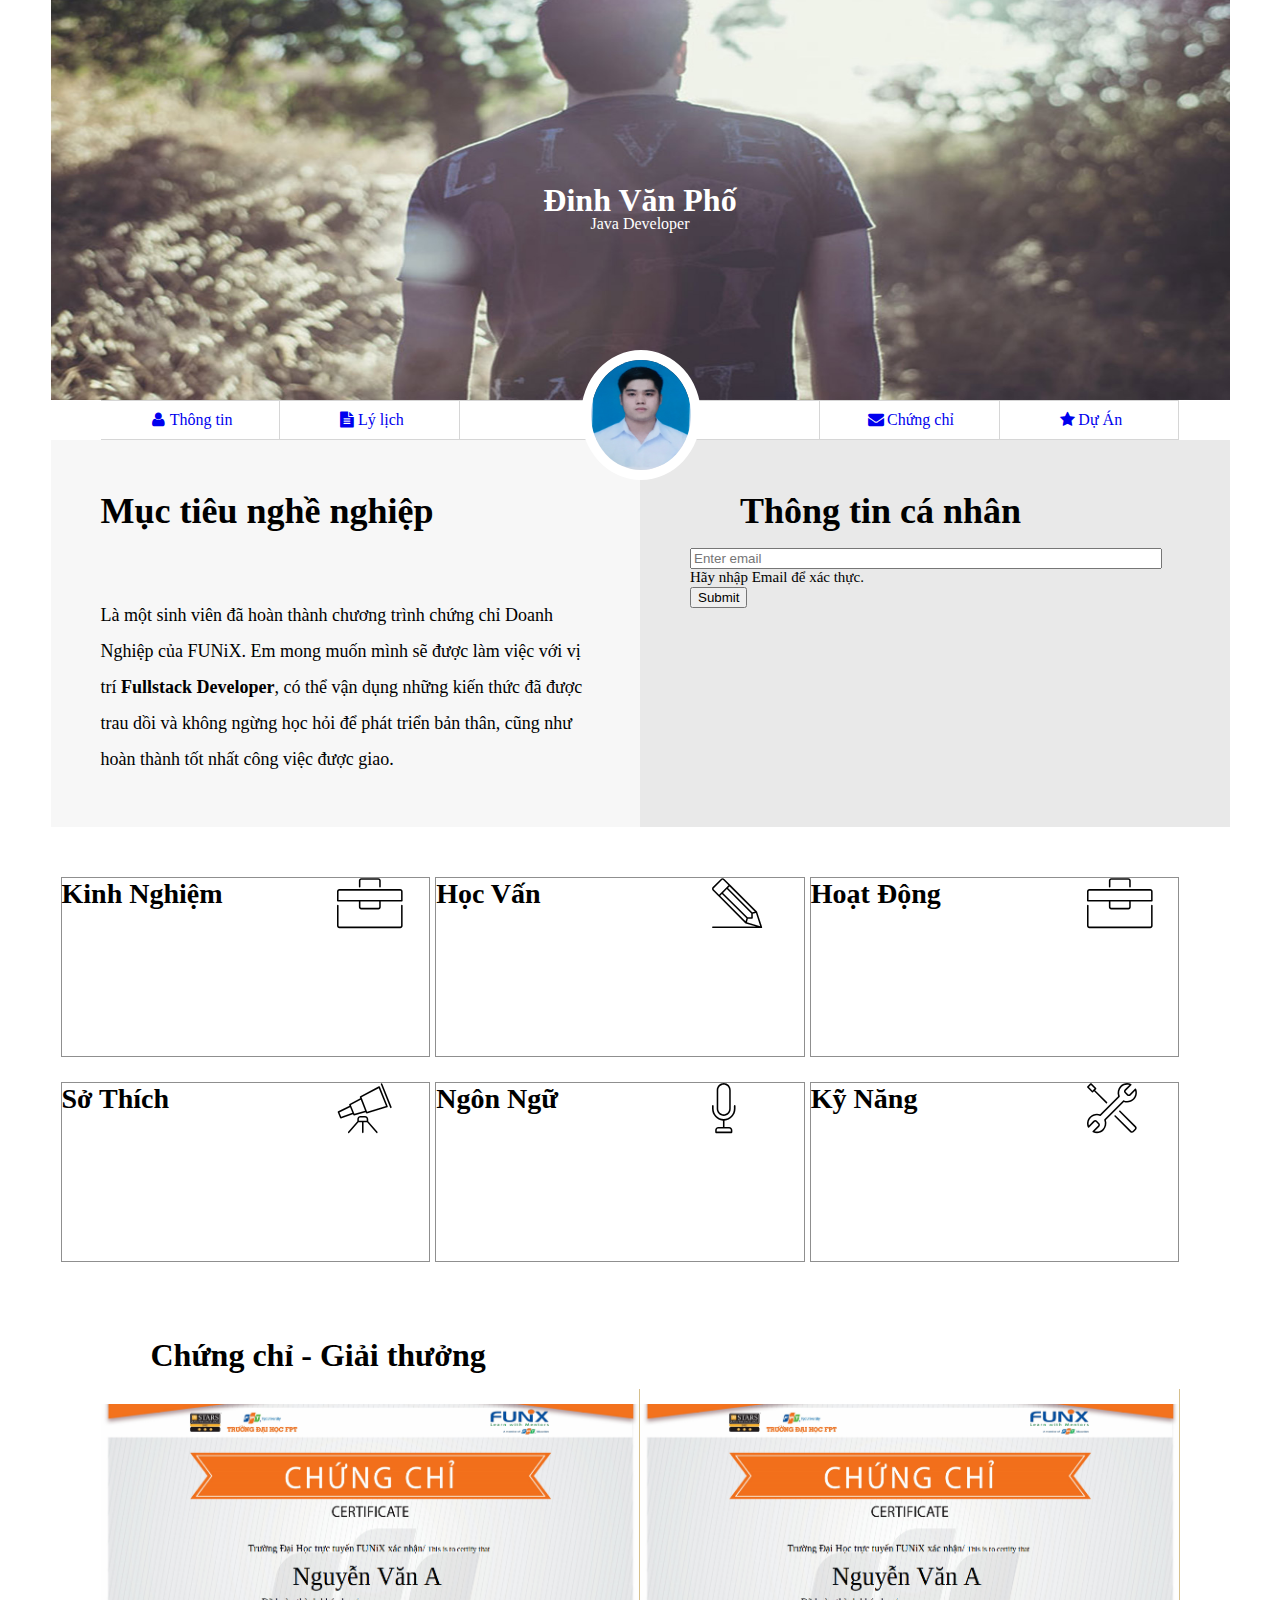
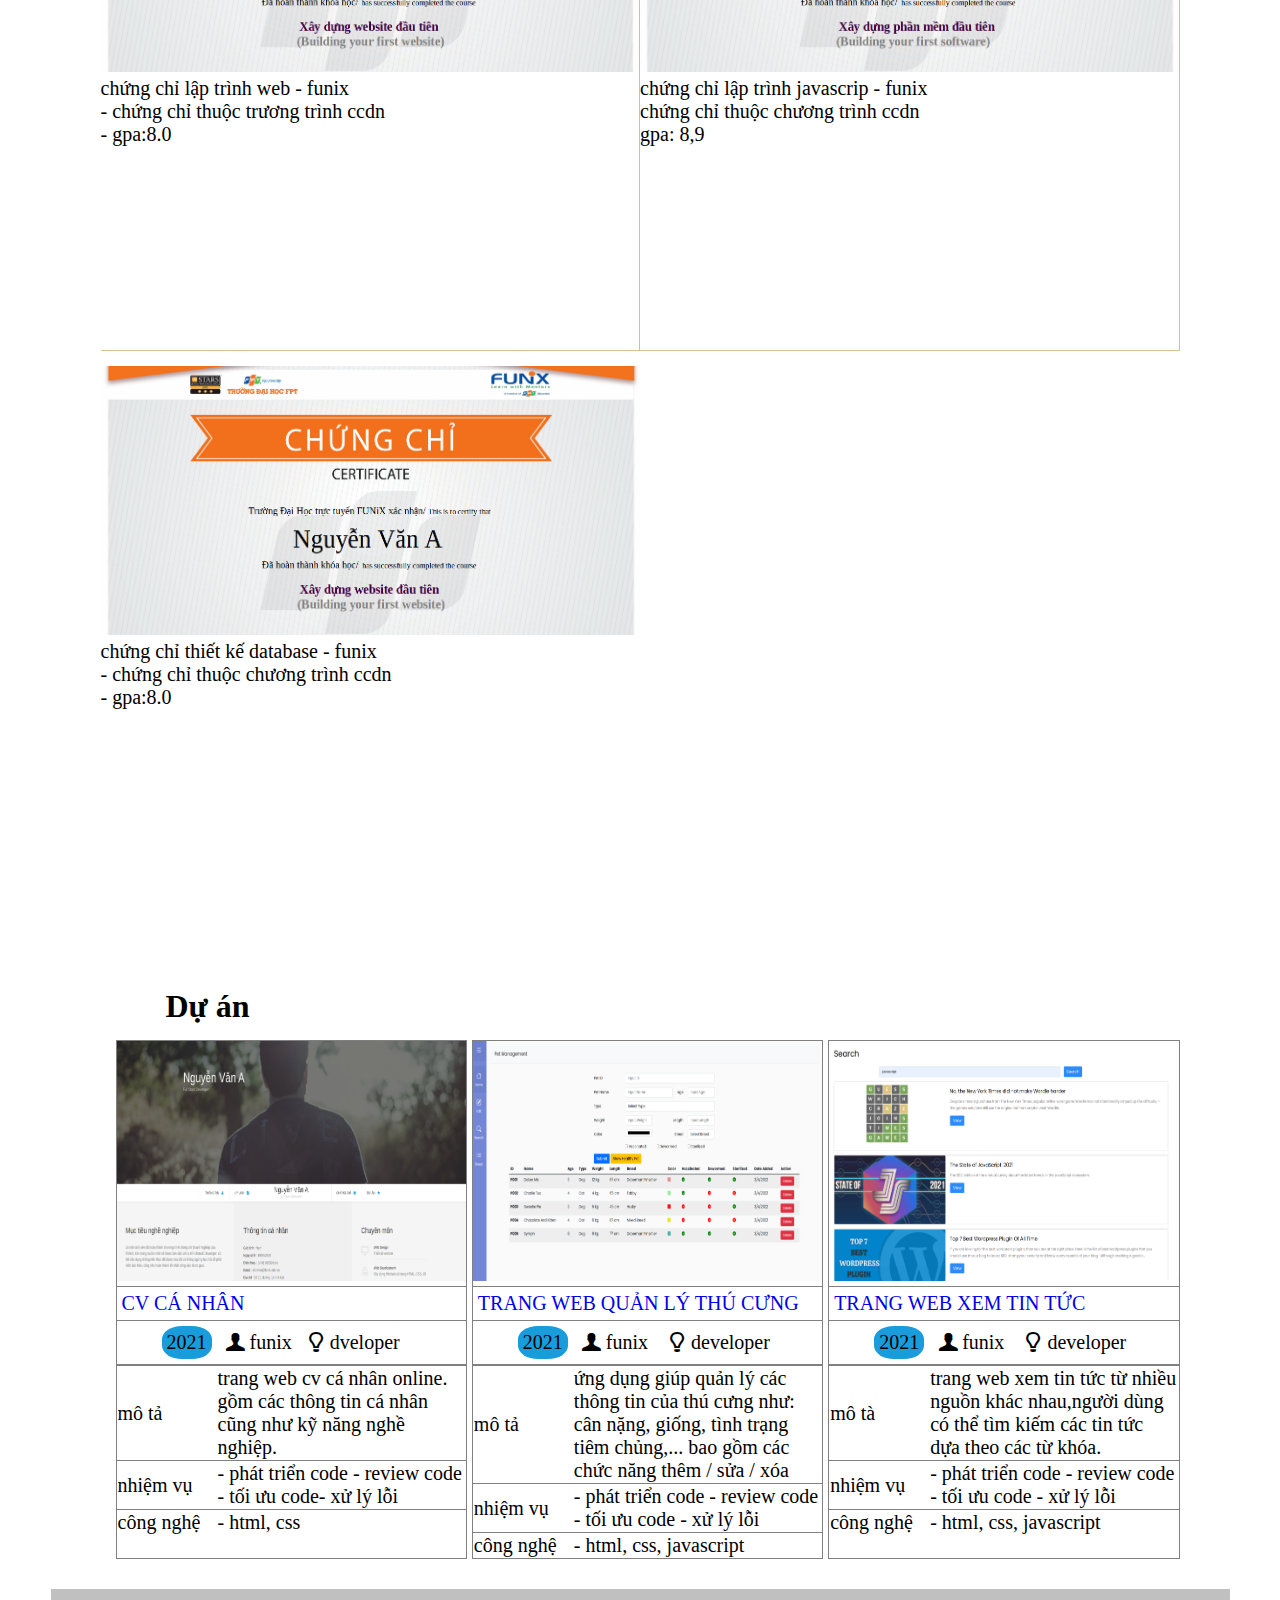
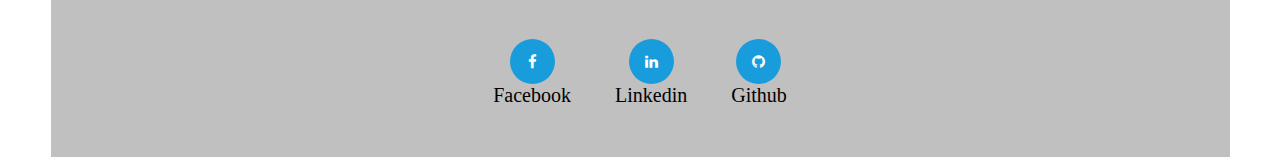
==== commit 174a6cfa: "Add files via upload" ====
--- a/index.html
+++ b/index.html
@@ -1,538 +1,455 @@
 <!DOCTYPE html>
 <html lang="en">
-  <head>
-    <meta charset="UTF-8" />
-    <meta http-equiv="X-UA-Compatible" content="IE=edge" />
-    <meta name="viewport" content="width=device-width, initial-scale=1.0" />
-    <link
-      href="https://cdn.jsdelivr.net/npm/bootstrap@5.0.2/dist/css/bootstrap.min.css"
+<head>
+	<meta charset="UTF-8">
+	<meta http-equiv="X-UA-Compatible" content="IE=edge">
+	<meta name="viewport" content="width=device-width, initial-scale=1.0">
+	<link href="https://cdn.jsdelivr.net/npm/bootstrap@5.0.2/dist/css/bootstrap.min.css" rel="stylesheet" integrity="sha384-EVSTQN3/azprG1Anm3QDgpJLIm9Nao0Yz1ztcQTwFspd3yD65VohhpuuCOmLASjC" crossorigin="anonymous">
+	<link rel="stylesheet" href="./css/style.css">
+	<link rel="stylesheet" href="./css/font.css">
+	<link rel="stylesheet" href="./css/laptop.css">
+	<link rel="stylesheet" href="./css/tablet.css">
+	<link rel="stylesheet" href="./css/mobile.css">
+	<link
       rel="stylesheet"
-      integrity="sha384-EVSTQN3/azprG1Anm3QDgpJLIm9Nao0Yz1ztcQTwFspd3yD65VohhpuuCOmLASjC"
-      crossorigin="anonymous"
+      href="https://cdnjs.cloudflare.com/ajax/libs/font-awesome/5.15.4/css/all.min.css"
     />
-    <link
-      rel="stylesheet"
-      href="https://cdnjs.cloudflare.com/ajax/libs/font-awesome/4.7.0/css/font-awesome.min.css"
-    />
-    <link rel="stylesheet" href="./css/style.css" />
-    <link rel="stylesheet" href="./css/font.css" />
-    <link rel="stylesheet" href="./css/laptop.css" />
-    <link rel="stylesheet" href="./css/tablet.css" />
-    <link rel="stylesheet" href="./css/mobile.css" />
-    <title>DatNTFX21323-WEB101X-Assignment 02</title>
-  </head>
-  <body>
-    <div id="banner" class="container-fluid">
-      <img src="./images/banner.jpg" alt="banner" />
-      <h1>Nguyễn Tiến Đạt</h1>
-      <span>Java Developer</span>
-    </div>
-
-    <section id="nav-bar">
-      <nav class="container container-fluid">
-        <!-- <a href="#"></a> -->
-        <a href="#"><i class="icon-user"></i>Thông tin</a>
-        <a href="#"><i class="icon-doc-text-inv"></i>Lý lịch</a>
-        <!-- <a href=""></a> -->
-        <a href="#"><img src="./images/NguyenTienDat.png" /></a>
-        <a href="#"><i class="icon-mail-alt"></i>Chứng chỉ</a>
-        <a href="#"><i class="icon-star-1"></i>Dự Án</a>
-        <!-- <a href="#"></a> -->
-      </nav>
-    </section>
-
-    <section id="about" class="bg-grey">
-      <div class="container container-fluid">
-        <div id="target">
-          <h1 class="section-title">Mục tiêu nghề nghiệp</h1>
-          <p>
-            Là một sinh viên đã hoàn thành chương trình chứng chỉ Doanh Nghiệp
-            của FUNiX. Em mong muốn mình sẽ được làm việc với vị trí
-            <b>Fullstack Developer</b>, có thể vận dụng những kiến thức đã được
-            trau dồi và không ngừng học hỏi để phát triển bản thân, cũng như
-            hoàn thành tốt nhất công việc được giao.
-          </p>
-        </div>
-
-        <div class="check-email">
-          <h1 class="section-title">Thông tin cá nhân</h1>
-          <section>
-            <div class="form-group validate-email">
-              <input
-                type="email"
-                id="email"
-                placeholder="Enter email"
-                class="form-control"
-              />
-              <small
-                style="display: block"
-                id="emailHelp"
-                class="form-text text-muted"
-                >Hãy nhập Email để xác thực.</small
-              >
-              <button class="btn btn-primary verify-email">Submit</button>
-            </div>
-          </section>
-        </div>
-
-        <div id="personal-info" class="about-info hidden">
-          <h1 class="section-title">Thông tin cá nhân</h1>
-          <ul class="mt-40 info">
-            <li><span>Giới tính</span> : Nam</li>
-            <li><span>Ngày sinh</span> : 21/03/1997</li>
-            <li><span>Điện thoại</span> : (+84) 379763xxx</li>
-            <li><span>Email</span> : datntfx21323@funix.edu.vn</li>
-            <li><span>Địa chỉ</span> : Hà Đông, Hà Nội</li>
-            <li><span>Website</span> : https://abc.tech</li>
-            <li>
-              <a href="#"><i class="icon-twitter"></i></a>
-              <a href="#"><i class="icon-facebook"></i></a>
-              <a href="#"><i class="icon-gplus"></i></a>
-              <a href="#"><i class="icon-linkedin"></i></a>
-            </li>
-          </ul>
-        </div>
-      </div>
-    </section>
-
-    <section id="job-info">
-      <div class="container container-fluid">
-        <!-- job info less -->
-        <div class="item-content" id="exp">
-          <p>Kinh nghiệm</p>
-          <i class="ic-toolbox ic-job"></i>
-          <div class="view">
-            <span class="view-more hidden" id="view-exp"
-              ><i class="fa fa-caret-down"></i>VIEW MORE</span
-            >
-          </div>
-        </div>
-        <div class="item-content hidden" id="experience">
-          <p>Kinh nghiệm</p>
-          <i class="ic-toolbox ic-job"></i>
-          <div class="content">
-            <ul>
-              <li>
-                <h3>Full Stack Developer - Công ty Y</h3>
-                <p>
-                  05/2022 -
-                  <span
-                    style="
-                      display: inline-block;
-                      background-color: rgb(49, 255, 245);
-                      border-radius: 8px;
-                      padding: 0 10px;
-                    "
-                    >Hiện tại</span
-                  >
-                </p>
-                <p>
-                  <span>
-                    - Xây dựng, phát triển Website dựa trên thiết kế và yêu cầu
-                    đã có.
-                  </span>
-                  <span>
-                    - Phân tích và thiết kế Database, sử dụng các hệ quản trị
-                    CSDL (MySQL, SQLServer, NoSQL, …) và viết được các câu truy
-                    vấn.
-                  </span>
-                  <span>
-                    - Sử dụng ngôn ngữ server­side (Python, Java, …) để xây dựng
-                    các Web Service
-                  </span>
-                </p>
-              </li>
-              <li>
-                <h3>Web Designer - Công ty X</h3>
-                <span>06/2021 - 04/2022</span>
-                <p>
-                  <span
-                    >­- Thiết kế Website dự trên yêu cầu của khách hàng.</span
-                  >
-                  <span>­- Sử dụng các công cụ: Figma, Canva, PTS.</span>
-                </p>
-              </li>
-            </ul>
-          </div>
-          <div class="view">
-            <span class="view-less hidden" id="view-lessexp"
-              ><i class="fa fa-caret-up"></i>VIEW LESS</span
-            >
-          </div>
-        </div>
-
-        <div class="item-content" id="std">
-          <p>Học vấn</p>
-          <i class="ic-pencil ic-job"></i>
-          <div class="view">
-            <span class="view-more hidden" id="view-std"
-              ><i class="fa fa-caret-down"></i>VIEW MORE</span
-            >
-          </div>
-        </div>
-        <div class="item-content hidden" id="study">
-          <p>Học vấn</p>
-          <i class="ic-pencil ic-job"></i>
-          <div class="content">
-            <ul>
-              <li>
-                <h3>FUNIX</h3>
-                <span>06/2021 - 05/2022</span>
-                <p>
-                  <span
-                    >- Tốt nghiệp chứng chỉ doanh nghiệp nhánh Fullstack.</span
-                  >
-                  <span>- GPA: 9 / 10</span>
-                </p>
-              </li>
-              <li>
-                <h3>Cử nhân - ĐH FPT</h3>
-                <span>08/2016 - 07/2019</span>
-                <p>
-                  <span>- Chuyên ngành: Kỹ thuật phần mềm </span>
-                  <span>- GPA: 3.2 / 4</span>
-                </p>
-              </li>
-              <li>
-                <h3>Đại học Hà Nội</h3>
-                <span>08/2016 - 02/2018</span>
-                <p>
-                  <span>- Hệ từ xa, chuyên ngành: Ngôn ngữ Nhật</span>
-                  <span>- GPA: 2.8 / 4</span>
-                </p>
-              </li>
-            </ul>
-          </div>
-          <div class="view">
-            <span class="view-less hidden" id="view-lessstd"
-              ><i class="fa fa-caret-up"></i>VIEW LESS</span
-            >
-          </div>
-        </div>
-
-        <div class="item-content" id="act">
-          <p>Hoạt động</p>
-          <i class="ic-toolbox ic-job"></i>
-          <div class="view">
-            <span class="view-more hidden" id="view-act"
-              ><i class="fa fa-caret-down"></i>VIEW MORE</span
-            >
-          </div>
-        </div>
-        <div class="item-content hidden" id="activity">
-          <p>Hoạt động</p>
-          <i class="ic-toolbox ic-job"></i>
-          <div class="content">
-            <ul>
-              <li>
-                <h3>FPT Edu Hackathon 2019</h3>
-                <span>03/2019 -­ 05/2019</span>
-                <p>
-                  <span>- Giải 3 bảng A </span>
-                  <span>- Đề tài: Trang web về phân loại rác thải</span>
-                </p>
-              </li>
-              <li>
-                <h3>Câu lạc bộ Z</h3>
-                <span>08/2016 -­ 08/2019</span>
-                <p>
-                  <span>- Trưởng ban chuyên môn</span>
-                </p>
-              </li>
-              <li>
-                <h3>Câu lạc bộ Z</h3>
-                <span>08/2016</span>
-                <p>
-                  <span
-                    >- Hỗ trợ tổ chức tuần lễ văn hóa Việt Nam - Nhật Bản</span
-                  >
-                </p>
-              </li>
-            </ul>
-          </div>
-          <div class="view">
-            <span class="view-less hidden" id="view-lessact"
-              ><i class="fa fa-caret-up"></i>VIEW LESS</span
-            >
-          </div>
-        </div>
-
-        <div class="item-content" id="hob">
-          <p>Sở thích</p>
-          <i class="ic-telescope ic-job"></i>
-          <div class="view">
-            <span class="view-more hidden" id="view-hob"
-              ><i class="fa fa-caret-down"></i>VIEW MORE</span
-            >
-          </div>
-        </div>
-        <div class="item-content hidden" id="hobby">
-          <p>Sở thích</p>
-          <i class="ic-telescope ic-job"></i>
-          <div class="content-hobby">
-            <div class="icon-hobby"><i class="ic-megaphone"></i></div>
-            <div class="icon-hobby"><i class="ic-strategy"></i></div>
-            <div class="icon-hobby"><i class="ic-hotairballoon"></i></div>
-            <div class="icon-hobby"><i class="ic-basket"></i></div>
-            <div class="hobby-details">Âm nhạc</div>
-            <div class="hobby-details">Chơi game</div>
-            <div class="hobby-details">Du lịch</div>
-            <div class="hobby-details">Nấu ăn</div>
-          </div>
-          <div class="view">
-            <span class="view-less hidden" id="view-lesshob"
-              ><i class="fa fa-caret-up"></i>VIEW LESS</span
-            >
-          </div>
-        </div>
-
-        <div class="item-content" id="lang">
-          <p>Ngôn ngữ</p>
-          <i class="ic-mic ic-job"></i>
-          <div class="view">
-            <span class="view-more hidden" id="view-lang"
-              ><i class="fa fa-caret-down"></i>VIEW MORE</span
-            >
-          </div>
-        </div>
-        <div class="item-content hidden" id="language">
-          <p>Ngôn ngữ</p>
-          <i class="ic-mic ic-job"></i>
-          <div class="content">
-            <span class="details-language">Tiếng Anh - IELTS 7.0</span>
-            <span class="level"></span>
-            <span class="level"></span>
-            <span class="level"></span>
-            <span class="details-language">Tiếng Nhật - JLPT N4</span>
-            <span class="level"></span>
-            <span class="level"></span>
-            <span class="level"></span>
-          </div>
-          <div class="view">
-            <span class="view-less hidden" id="view-lesslang"
-              ><i class="fa fa-caret-up"></i>VIEW LESS</span
-            >
-          </div>
-        </div>
-
-        <div class="item-content" id="skl">
-          <p>Kỹ năng</p>
-          <i class="ic-tools-2 ic-job"></i>
-          <div class="view">
-            <span class="view-more hidden" id="view-skill"
-              ><i class="fa fa-caret-down"></i>VIEW MORE</span
-            >
-          </div>
-        </div>
-        <div class="item-content hidden" id="skill">
-          <p>Kỹ năng</p>
-          <i class="ic-tools-2 ic-job"></i>
-          <div class="content">
-            <span class="skill-details">HTML/CSS - Fundamental</span>
-            <span class="skill-level"></span>
-            <span class="skill-level"></span>
-            <span class="skill-level"></span>
-            <span class="skill-details">Javascript - Intermediate</span>
-            <span class="skill-level"></span>
-            <span class="skill-level"></span>
-            <span class="skill-level"></span>
-            <span class="skill-details">NodeJS - Intermediate</span>
-            <span class="skill-level"></span>
-            <span class="skill-level"></span>
-            <span class="skill-level"></span>
-            <span class="skill-details">Bootstrap 5 - Fundamental</span>
-            <span class="skill-level"></span>
-            <span class="skill-level"></span>
-            <span class="skill-level"></span>
-          </div>
-          <div class="view">
-            <span class="view-less hidden" id="view-lessskill"
-              ><i class="fa fa-caret-up"></i>VIEW LESS</span
-            >
-          </div>
-        </div>
-      </div>
-    </section>
-
-    <section id="certificate-lagre" class="bg-grey">
-      <div class="container container-fluid">
-        <h1 class="section-title">Chứng chỉ - Giải thưởng</h1>
-        <div class="cert-img border-cert">
-          <img src="./images/Cert_WEB.png" alt="cert_web" />
-        </div>
-        <div class="details border-cert">
-          <h3>CHỨNG CHỈ LẬP TRÌNH WEB - FUNIX</h3>
-          <span>- Chứng chỉ thuộc chương trình CCDN</span>
-          <span>- GPA: 8.6</span>
-        </div>
-        <div class="cert-img border-cert">
-          <img id="border-left" src="./images/Cert_PRF.png" alt="cert_web" />
-        </div>
-        <div class="details border-cert">
-          <h3>CHỨNG CHỈ LẬP TRÌNH jAVASCRIPT - FUNIX</h3>
-          <span>- Chứng chỉ thuộc chương trình CCDN</span>
-          <span>- GPA: 8.9</span>
-        </div>
-
-        <div class="cert-img">
-          <img src="./images/Cert_DBI.png" alt="cert_web" />
-        </div>
-        <div class="details">
-          <h3>CHỨNG CHỈ THIẾT KẾ DATABASE - FUNIX</h3>
-          <span>- Chứng chỉ thuộc chương trình CCDN</span>
-          <span>- GPA: 8.6</span>
-        </div>
-      </div>
-    </section>
-
-    <section id="certificate" class="bg-grey">
-      <div class="container">
-        <h1 class="section-title">Chứng chỉ - Giải thưởng</h1>
-
-        <div class="cert-content left-borderbot">
-          <img src="./images/Cert_WEB.png" alt="cert_web" />
-          <div class="details">
-            <h3>CHỨNG CHỈ LẬP TRÌNH WEB - FUNIX</h3>
-            <span>- Chứng chỉ thuộc chương trình CCDN</span>
-            <span>- GPA: 8.6</span>
-          </div>
-        </div>
-
-        <div class="cert-content right-borderbot">
-          <img id="border-left" src="./images/Cert_PRF.png" alt="cert_web" />
-          <div class="details" id="border-left">
-            <h3>CHỨNG CHỈ LẬP TRÌNH jAVASCRIPT - FUNIX</h3>
-            <span>- Chứng chỉ thuộc chương trình CCDN</span>
-            <span>- GPA: 8.9</span>
-          </div>
-        </div>
-
-        <div class="borderbot-mobile">
-          <img src="./images/Cert_DBI.png" alt="cert_web" />
-          <div class="details">
-            <h3>CHỨNG CHỈ THIẾT KẾ DATABASE - FUNIX</h3>
-            <span>- Chứng chỉ thuộc chương trình CCDN</span>
-            <span>- GPA: 8.6</span>
-          </div>
-        </div>
-      </div>
-    </section>
-
-    <section id="project">
-      <div class="container">
-        <h1 class="section-title">Dự án</h1>
-        <div class="details">
-          <img src="./images/project_1.png" alt="project1" />
-          <p class="project-title">
-            <a href="digital-cv.html" class="text-decoration-none"
-              ><span>CV CÁ NHÂN</span></a
-            >
-          </p>
-          <p class="project-time">
-            <span>2021</span>
-            <span><i class="icon-user-1"></i>FUNIX</span>
-            <span><i class="icon-lamp"></i>Developer</span>
-          </p>
-          <table>
-            <tr>
-              <td>Mô tả</td>
-              <td>
-                Trang Web CV cá nhân online. Gồm các thông tin cá nhân cũng như
-                kỹ năng nghề nghiệp.
-              </td>
-            </tr>
-            <tr>
-              <td>Nhiệm vụ</td>
-              <td>- Phát triển, tối ưu code và xử lý lỗi.</td>
-            </tr>
-            <tr>
-              <td>Công nghệ</td>
-              <td>- HTML, CSS.</td>
-            </tr>
-          </table>
-        </div>
-
-        <div class="details">
-          <img src="./images/project_2.png" alt="project1" />
-          <p class="project-title">
-            <a href="digital-cv.html" class="text-decoration-none">
-              <span>TRANG WEB QUẢN LÝ THÚ CƯNG</span>
-            </a>
-          </p>
-          <p class="project-time">
-            <span>2021</span>
-            <span><i class="icon-user-1"></i>FUNIX</span>
-            <span><i class="icon-lamp"></i>Developer</span>
-          </p>
-          <table>
-            <tr>
-              <td>Mô tả</td>
-              <td>
-                Ứng dụng giúp quản lý các thông tin của thú cưng như: Cân nặng,
-                giống, tình trạng tiêm chủng, ... Bao gồm các chức năng thêm /
-                sửa / xóa.
-              </td>
-            </tr>
-            <tr>
-              <td>Nhiệm vụ</td>
-              <td>- Phát triển, tối ưu code và xử lý lỗi.</td>
-            </tr>
-            <tr>
-              <td>Công nghệ</td>
-              <td>- HTML, CSS, Javascript</td>
-            </tr>
-          </table>
-        </div>
-
-        <div class="details">
-          <img src="./images/project_3.png" alt="project1" />
-          <p class="project-title">
-            <a href="digital-cv.html" class="text-decoration-none">
-              <span>TRANG WEB XEM TIN TỨC</span>
-            </a>
-          </p>
-          <p class="project-time">
-            <span>2021</span>
-            <span><i class="icon-user-1"></i>FUNIX</span>
-            <span><i class="icon-lamp"></i>Developer</span>
-          </p>
-          <table>
-            <tr>
-              <td>Mô tả</td>
-              <td>
-                Trang Web xem tin tức từ nhiều nguồn khác nhau, người dùng có
-                thể tìm kiếm các tin tức dựa theo các từ khóa.
-              </td>
-            </tr>
-            <tr>
-              <td>Nhiệm vụ</td>
-              <td>- Phát triển, tối ưu code và xử lý lỗi.</td>
-            </tr>
-            <tr>
-              <td>Công nghệ</td>
-              <td>- HTML, CSS, Javascript</td>
-            </tr>
-          </table>
-        </div>
-      </div>
-    </section>
-
-    <section id="footer" class="bg-grey">
-      <div class="container">
-        <ul>
-          <li>
-            <a href="#"><i class="icon-facebook-circled"></i>Facebook</a>
-          </li>
-          <li>
-            <a href="#"><i class="icon-linkedin-circled"></i>Linkedin</a>
-          </li>
-          <li>
-            <a href="#"><i class="icon-github-circled"></i>Github</a>
-          </li>
-        </ul>
-      </div>
-    </section>
-
-    <script src="./script.js"></script>
-  </body>
-</html>
+	<title>Assignment 03</title>
+</head>
+<body>
+
+	<div id="banner">   <!--phần banner đầu cv -->
+		<img src="./images/banner.jpg" alt="banner" />
+		<h1>Đinh Văn Phố</h1>
+		<span>Java Developer</span>
+	</div>
+
+	<section id="nav-bar">  <!--phần nav-bar-->
+		<nav class="container">
+			<a href="#"><i class="icon-user"></i>Thông tin</a>
+			<a href="#"><i class="icon-doc-text-inv"></i>Lý lịch</a>
+			<a href="#"><img src="images/dvp2.jpg"
+				alt="anh-chan-dung"
+				width="150px"
+				height="150px"/>
+			</a>
+			<a href="#"><i class="icon-mail-alt"></i>Chứng chỉ</a>
+			<a href="#"><i class="icon-star-1"></i>Dự Án</a>
+		</nav>
+	</section>
+
+	<section id="about" class="bg-grey">    <!--mục thông tin cá nhân và mục tiêu hướng nghiệp-->
+		<div class="container">
+			<div id="target">
+				<h1 class="section-title">Mục tiêu nghề nghiệp</h1>
+				<p>
+					Là một sinh viên đã hoàn thành chương trình chứng chỉ Doanh Nghiệp
+					của FUNiX. Em mong muốn mình sẽ được làm việc với vị trí
+					<b>Fullstack Developer</b>, có thể vận dụng những kiến thức đã được
+					trau dồi và không ngừng học hỏi để phát triển bản thân, cũng như
+					hoàn thành tốt nhất công việc được giao.
+				</p>
+			</div>
+
+			<div class="check-email">
+				<h1 class="section-title">Thông tin cá nhân</h1>
+				<section>
+					<div class="form-group validate-email">
+						<input
+							type="email"
+							id="email"
+							placeholder="Enter email"
+							class="form-control"
+						/>
+						<small
+							style="display: block"
+							id="emailHelp"
+							class="form-text text-muted"
+							>Hãy nhập Email để xác thực.</small
+						>
+						<button class="btn btn-primary verify-email">Submit</button>
+					</div>
+				</section>
+			</div>  
+
+			<div id="personal-info" class="about-info hidden">
+				<h1 class="section-title">Thông tin cá nhân</h1>
+				<ul class="mt-40 info">
+					<li><span>Giới tính</span> : Nam</li>
+					<li><span>Ngày sinh</span> : 02/02/1996</li>
+					<li><span>Điện thoại</span> : (+84) 36937****</li>
+					<li><span>Email</span> : phodvFX21441@funix.edu.vn</li>
+					<li><span>Địa chỉ</span> : phước thái, long thành, đồng nai </li>
+					<li><span>Website</span> : https://www.facebook.com/profile.php?id=100077419934635&mibextid=LQQJ4d</li>
+					<li>
+						<a href="#"><i class="icon-twitter"></i></a>
+						<a href="#"><i class="icon-facebook"></i></a>
+						<a href="#"><i class="icon-gplus"></i></a>
+						<a href="#"><i class="icon-linkedin"></i></a>
+					</li>
+				</ul>
+			</div>
+		</div>
+	</section>
+
+	<section id="job-info">
+		<div class="container ">
+			<div class="div-more detail-content">
+				<p id="title">Kinh nghiệm</p>
+				<i class="ic-toolbox ic-job"></i>
+				<div clas="view">
+				  <span class="view-more hidden" id="job"><i id="i-con" class="fa fa-caret-down"></i>view more</span>
+					
+			  </div>
+			</div>
+			<div id="row1" class="detail-content hidden" >   <!--phần kinh nghiệm-->
+				<p id="title">Kinh nghiệm</p>
+        <i class="ic-toolbox ic-job"></i>
+				<ul class="content">
+					<li>
+						<h4>Full stack,Devloper - Công ty Y</h4>
+						<p class="p0">05/2022 -</p>
+						<p class="p1">Hiện tại</p>
+							<p>- Xây dựng, phát triển website dựa trên thiết kế và yêu cầu đã có</p>
+							<p>- Phân tích và thiết kế database, sử dụng các hệ thống quản trị CSDL(MySQL, SQLSever, NoSQL, ...)và viết được các truy vấn.</p>
+							<p>- Sử dụng ngôn ngữ side (Python, java, ...) để xây dựng các websevice.</p>
+					</li>
+					<li>
+						<h4>Web Designer - Công ty X</h4>
+						<p>06/2021 - 04/2022</p>
+						<p>- Thiết kế website dựa trên yêu cầu của khách hàng</p>
+						<p>- Sử dụng các công cụ: Figma, Canva, PTS.</p>
+					</li>
+				</ul>
+				<div clas="view">
+				  <span class="view-less hidden" id="job"><i id="i-con" class="fa fa-caret-down"></i>view less</span>
+					
+			  </div> 
+		 </div>
+		 <div class="div-more detail-content">
+			 <p id="title">Học vấn</p>
+			 <i class="ic-pencil"></i>
+			 <div clas="view">
+				<span class="view-more hidden" id="job"><i id="i-con" class="fa fa-caret-down"></i>view more</span>
+				
+		 	 </div>
+		 </div>
+		 <div id="row2" class="detail-content hidden">    <!--phần học vấn-->
+			<p id="title">Học vấn</p>
+			<i class="ic-pencil"></i>
+			<ul class="content">
+				<li>
+					<h4> FUNIX</h4>
+					<P>06/2021 - 05/2022</P>
+					<P>- Tốt nghiệp chứng chỉ doanh nghiệp nhánh Fullstack.</P>
+					<P>- GPA:9 / 10</P>
+				</li>
+				<li>
+					<h4>Cử nhân - DH FPT</h4>
+					<P>08/2016 - 07/2019</P>
+					<P>- Chuyên ngành Kỹ thuật phần mềm</P>
+					<P>- GPA: 3.2 / 4</P>
+				</li>
+				<li>
+					<h4>Đại học Hà Nội</h4>
+					<p>08/2016 - 02/2018</p>
+					<p>- Hệ từ xa, Chuyên nghành: Ngôn ngữ Nhật</p>
+					<p>- GPA:2.8 / 4</p>
+				</li>
+			</ul>
+			<div clas="view">
+				<span class="view-less hidden" id="job"><i id="i-con" class="fa fa-caret-up"></i>view less</span>
+				
+			</div> 
+		 </div>
+		 <div class="div-more detail-content">
+			 <p id="title">Hoạt động</p>
+			 <i class="ic-toolbox"></i>
+			 <div clas="view">
+				<span class="view-more hidden" id="job"><i id="i-con" class="fa fa-caret-down"></i>view more</span>
+				
+		 	</div>
+		 </div>
+		 <div id="row3"  class="detail-content hidden">  <!--phần hoạt động-->
+			<p id="title">Hoạt động</p>
+			<i class="ic-toolbox"></i>
+			<ul class="content">
+				<li>
+					<h4>FPT Edu Hackathon 2019</h4>
+					<p>03/2019 - 05/2019</p>
+					<p>- Giải 3 bảng A</p>
+					<p>- Đề tài: Trang web về phân tích nước thải</p>
+				</li>
+				<li>
+					<h4>Câu lạc bộ Z</h4>
+					<p>08/2016 - 08/2021</p>
+					<p>- Trưởng ban chuyên môn</p>
+				</li>
+				<li>
+					<h4>Câu lạc bộ Z</h4>
+					<p>08/2016</p>
+					<p>- Hỗ trợ tổ chức tuần lễ văn hóa việt nam - nhật bản</p>
+				</li>
+			</ul>
+			<div clas="view">
+				<span class="view-less hidden" id="job"><i id="i-con" class="fa fa-caret-up"></i>view less</span>
+				
+			</div> 
+		 </div>
+		 <div class="div-more detail-content">
+			 <p id="title">Sở thích</p>
+			 <i class="ic-telescope ic-job"></i>
+			 <div clas="view">
+				<span class="view-more hidden" id="job"><i id="i-con" class="fa fa-caret-down"></i>view more</span>
+				
+		 </div>
+		 </div>
+		 <div id="row4" class="detail-content hidden" >  <!--phần sở thích-->
+			<p id="title">Sở thích</p>
+			<i class="ic-telescope ic-job"></i>
+			<div class="hobby">
+				<div class="icon-hobby"><i class="ic-megaphone"></i></div>
+				<div class="icon-hobby"><i class="ic-strategy"></i></div>
+				<div class="icon-hobby"><i class="ic-hotairballoon"></i></div>
+				<div class="icon-hobby"><i class="ic-basket"></i></div>
+				<div class="hobby-detail">Âm nhạc</div>
+				<div class="hobby-detail">Chơi game</div>
+				<div class="hobby-detail">Du lịch</div>
+				<div class="hobby-detail">Nấu ăn</div>
+			</div>
+			<div class="view">
+				<span class="view-less hidden" id="job"><i id="i-con" class="fa fa-caret-up"></i>view less</span>
+				
+			</div> 
+		 </div>
+		 <div class="div-more detail-content">
+			 <p id="title">Ngôn ngữ</p>
+			 <i class="ic-mic"></i>
+			 <div clas="view">
+				  <span class="view-more hidden" id="job"><i id="i-con" class="fa fa-caret-down"></i>view more</span>
+					
+			 </div>
+		 </div>
+		 <div id="row6" class="detail-content hidden">  <!--phần ngôn ngữ-->
+				<p id="title">Ngôn ngữ</p>
+				<i class="ic-mic"></i>
+				<div  class="content">
+					<p><strong>Tiếng Anh</strong> - IELTS 7.0</p>
+					<span class="span1"></span>
+					<span class="span1"></span>
+					<span class="span2"></span>
+					<p><strong>Tiếng Nhật</strong> - JLPT N4</p>
+					<span class="span1"></span>
+					<span class="span1"></span>
+					<span class="span1"></span>
+				</div>
+				<div clas="view">
+				  <span class="view-less hidden" id="job"><i id="i-con" class="fa fa-caret-up"></i>view less</span>
+					
+			 </div>
+		 </div>
+		 <div class="div-more detail-content">
+			 <p id="title">Kỹ năng</p>
+			 <i class="ic-tools-2"></i>
+			 <div clas="view">
+				<span class="view-more hidden" id="job"><i id="i-con" class="fa fa-caret-down"></i>view more</span>
+				
+		 </div>
+		 </div>
+		 <div id="row5" class="detail-content hidden" >  <!--phần kỹ năng làm việc-->
+				<p id="title">Kỹ năng</p>
+				<i class="ic-tools-2"></i>
+				<div class="content">
+					<p>HTML/CSS: Fundamental</p>
+					<span class="span1"></span>
+					<span class="span2"></span>
+					<span class="span2"></span>
+					<p>Javacript: Intermediate</p>
+					<span class="span1"></span>
+					<span class="span1"></span>
+					<span class="span2"></span>
+					<p>NodeJS: Intermediate</p>
+					<span class="span1"></span>
+					<span class="span1"></span>
+					<span class="span1"></span>
+					<p>Bootstrap 5: Fundamental</p>
+					<span class="span1"></span>
+					<span class="span2"></span>
+					<span class="span2"></span>
+				</div>
+				<div clas="view">
+				  <span class="view-less hidden" id="job"><i id="i-con" class="fa fa-caret-up"></i>view less</span>
+					
+			  </div> 
+		 </div>
+		</div>
+	</section>
+
+	<section id="certificate">  <!--phần chứng chỉ và giải thưởng-->
+		<div class="container">
+			<h1 class="section-title">
+				Chứng chỉ - Giải thưởng
+			</h1>
+			<div class="ul1">
+				<div class="li2">
+					<div>
+						<img src="images/Cert_DBI.png"
+						alt="chung-chi"
+						width="100%"/>
+					</div>
+					<div>
+						<p>CHỨNG CHỈ LẬP TRÌNH WEB - FUNIX</p>
+						<p>- Chứng chỉ thuộc trương trình CCDN</p>
+						<p>- gpa:8.0</p>
+					</div>
+				</div>
+				<div class="li2">
+					<div>
+						<img src="images/Cert_PRF.png"
+						alt="chưng chi"
+						width="100%"/>
+					</div>
+					<div>
+						<p>CHỨNG CHỈ LẬP TRÌNH  JAVASCRIP - FUNIX</p>
+						<p>Chứng chỉ thuộc chương trình CCDN</p>
+						<p>GPA: 8,9</p>
+					</div>
+				</div>
+				<div class="li3">
+					<div>
+						<img src="images/Cert_WEB.png"
+						alt="chung chỉ"
+						width="100%"/>
+					</div>
+					<div>
+						<p>CHỨNG CHỈ THIẾT KẾ DATABASE - FUNIX</p>
+						<p>- Chứng chỉ thuộc chương trình CCDN</p>
+						<p>- GPA:8.0</p>
+					</div>
+				</div>
+			</div>
+		</div>
+	</section>
+
+	<section id="project">    <!--phần dự án-->
+		<div class="container">
+			<h1 class="section-title">Dự án</h1>
+			<div class="row7">
+				<div class="column-project">
+					<div class="column">
+						<img src="images/project_1.png"
+							width="100%"/>
+					</div>
+					<div class="column1"><a href="digital_CV.html">CV CÁ NHÂN</a></div>
+					<div class="column2">
+						<ul>
+							<li class="li1">2021</li>
+							<li><i class="icon-user-1"></i>FUNIX</li>
+							<li<i class="icon-lamp"></i>Dveloper</li>
+						</ul>
+					</div>
+					<div class="colum3">
+						<table class="table">
+							<tr class="tr">
+								<td class="td">Mô tả</td>
+								<td>Trang web CV cá nhân online. Gồm các thông tin cá nhân cũng như kỹ năng nghề nghiệp.</td>
+							</tr>
+							<tr class="tr">
+								<td class="td">Nhiệm vụ</td>
+								<td>- Phát triển code - Review code - Tối ưu code- Xử lý lỗi</td>
+							</tr>
+							<tr class="tr">
+								<td class="td">Công nghệ</td>
+								<td>- HTML, CSS</td>
+							</tr>
+						</table>
+					</div>
+				</div>
+				<div class="column-project">
+					<div class="column">
+						<img src="images/project_2.png"
+							width="100%"/>
+					</div>
+					<div class="column1"><a href="digital_CV.html">TRANG WEB QUẢN LÝ THÚ CƯNG</a></div>
+					<div class="column2">
+						<ul>
+							<li class="li1">2021</li>
+							<li><i class="icon-user-1"></i>FUNIX</li>
+							<li><i class="icon-lamp"></i>Developer</li>
+						</ul>
+					</div>
+					<div class="column3">
+						<table class="table">
+							<tr class="tr">
+								<td class="td">Mô tả</td>
+								<td> Ứng dụng giúp quản lý các thông tin của thú cưng như: Cân nặng, giống, tình trạng tiêm chủng,... Bao gồm các chức năng thêm / sửa / xóa</td>
+							</tr>
+							<tr class="tr">
+								<td class="td">Nhiệm vụ</td>
+								<td>- Phát triển code - Review code - Tối ưu code - Xử lý lỗi</td>
+							</tr>
+							<tr class="tr">
+								<td class="td">Công nghệ</td>
+								<td>- HTML, CSS, javascript</td>
+							</tr>
+						</table>
+					</div>
+				</div>
+				<div class="column-project">
+					<div class="column">
+						<img src="images/project_3.png"
+							width="100%"/>
+					</div>
+					<div class="column1"><a href="digital_CV.html">TRANG WEB XEM TIN TỨC</a></div>
+					<div class="column2">
+						<ul>
+							<li class="li1">2021</li>
+							<li> <i class="icon-user-1"></i>FUNIX</li>
+							<li><i class="icon-lamp"></i>Developer</li>
+						</ul>
+					</div>
+					<div class="column3">
+						<table class="table">
+							<tr class="tr">
+								<td class="td">Mô tà</td>
+								<td>Trang web xem tin tức từ nhiều nguồn khác nhau,người dùng có thể tìm kiếm các tin tức dựa theo các từ khóa.</td>
+							</tr>
+							<tr class="tr">
+								<td class="td">Nhiệm vụ</td>
+								<td>
+									- Phát triển code - Review code
+									- Tối ưu code - Xử lý lỗi
+								</td>
+							</tr>
+							<tr class="tr">
+								<td class="td">Công nghệ</td>
+								<td>- HTML, CSS, javascript</td>
+							</tr>
+						</table>
+					</div>
+				</div>
+			</div>
+		</div>
+	</section>
+
+	
+
+	<section id="footer">  <!--phần liên hệ-->
+		<div class="container">
+			<div class="div">
+				<span><i class="icon-facebook"></i></span> 
+				<p>Facebook</p>
+		 </div>
+		 <div class="div">
+				 <span><i class="icon-linkedin"></i></span>
+			 <p>Linkedin</p>
+		 </div>
+		 <div class="div">
+			 <span><i class="icon-github-circled"></i></span>
+			 <p>Github</p>
+		 </div>
+		</div>
+	</section>
+	<script src="./script.js"></script>
+</body>
+</html>--- a/css/style.css
+++ b/css/style.css
@@ -1,36 +1,37 @@
 * {
+  /* sét lại css*/
   margin: 0px;
-  font-family: Arial, Helvetica, sans-serif;
-}
-
-.bg-grey {
-  background: #f7f7f7;
+  box-sizing: border-box;
+}
+.body {
+  margin: auto;
+  padding: 0px;
+  width: 1179px;
 }
 
 section > .container {
-  width: 1170px;
-  margin: auto;
+  /*chỉ số trang*/
+  width: auto;
+  margin: 0 auto;
   display: block;
-
   padding: 30px 50px;
 }
 
 #banner {
+  /* căn chỉnh banner đầu cv */
   position: relative;
   display: grid;
   justify-content: center;
-  width: 1799px;
+  width: 1179px;
   margin: 0 auto;
 }
 
 #banner img {
-  /* width: 1170px; */
-  width: 1799px;
+  width: 1179px;
   height: 400px;
 }
 
-#banner h1,
-#banner span {
+#banner h1 {
   position: absolute;
   top: 50%;
   left: 50%;
@@ -43,18 +44,19 @@
   top: 56%;
   left: 50%;
   transform: translate(-50%, -50%);
+  color: #fff;
 }
 
 #nav-bar {
+  /* căn chỉnh mục nav-bar */
   text-align: center;
-  width: 1799px;
+  width: 1179px;
   margin: 0 auto;
 }
 
 #nav-bar .container {
   display: grid;
   grid-template-columns: repeat(2, 1fr) 2fr repeat(2, 1fr);
-  /* grid-template-columns: repeat(3, 1fr) 2fr repeat(3, 1fr); */
   justify-content: center;
   align-content: center;
   padding: 0 50px;
@@ -78,10 +80,7 @@
   width: 120px;
   position: absolute;
   height: 130px;
-  /* left: 45%;
-  bottom: -145%; */
   left: 45%;
-  /* bottom: -150%; */
   top: -125%;
   border: 10px solid white;
   border-radius: 50%;
@@ -89,27 +88,19 @@
 }
 
 #about {
-  /* background: linear-gradient(
-    90deg,
-    rgba(244, 233, 255, 2) 0%,
-    rgba(252, 167, 213, 1) 35%,
-    rgba(194, 245, 255, 1) 100%
-  ); */
-  width: 1799px;
-  /* width: 100%; */
-  /* margin: 0 50px; */
+  /* căn chỉnh mục tiêu nghề nghiệp và thông tin cá nhân */
+  width: 1179px;
   margin: 0 auto;
   background: linear-gradient(90deg, #f7f7f7 50%, #e9e9e9 50%);
 }
 
 #about .container {
-  /* width: 1799px; */
   width: 100%;
   display: grid;
   grid-template-columns: repeat(2, 50%);
   gap: 50px;
   /*chia đôi màu nền container với thuộc tính linear-gradient*/
-  /* background: linear-gradient(90deg, #f7f7f7 50%, #e9e9e9 50%); */
+  background: linear-gradient(90deg, #f7f7f7 50%, #e9e9e9 50%);
   padding: 0;
   font-size: 18px;
 }
@@ -133,214 +124,63 @@
   list-style: none;
 }
 
+.form-control {
+  width: 80%;
+}
+
+.target {
+  padding: 10px;
+  height: auto;
+  padding-top: 10px;
+  background-color: rgb(192, 192, 192);
+  margin-left: 10px;
+}
+
 #job-info {
-  width: 1799px;
-  margin: 0 auto;
-}
-
-/*chia layout cho phần thông tin nghề nghiệp theo 3 cột và 2 hàng*/
+  /* căn chỉnh các mục trong job-info */
+  width: 1179px;
+  margin: 0 auto;
+}
+
 #job-info .container {
+  width: 1179px;
+  justify-content: center;
   display: grid;
   grid-template-columns: repeat(3, 1fr);
-  /* grid-template-rows: repeat(2, 1fr); */
-  justify-content: center;
-  align-content: center;
-  gap: 10px;
-  width: 80%;
-}
-
-/*chia bố cục của từng items của phần thông tin nghề nghiệp*/
-#job-info .container-content {
+  padding-left: 10px;
+  gap: 5px;
+}
+
+.detail-content {
+  /*mục kinh nghiệm*/
+  width: auto;
+  height: auto;
+  border: 1px solid gray;
+  text-transform: capitalize;
+  font-size: 20px;
   display: grid;
   grid-template-columns: 75% 25%;
   grid-template-rows: 80px 1fr;
-  padding-top: 50px;
   border: 1px solid #8f8f8f;
-}
-
-#job-info .left-header {
-  justify-self: start;
-  padding-left: 30px;
-}
-
-#job-info .content {
-  grid-column: 1 / -1;
-  grid-row: 2;
-  line-height: 2;
-  padding: 0 10px 20px 10px;
-  align-self: flex-start;
-}
-
-#job-info .content span {
-  display: block;
-}
-
-#job-info .content h3 {
-  padding-top: 20px;
-}
-
-/*thiết lập possition cho chấm tròn ở các đầu mục*/
-.content ul li {
+  margin-top: 20px;
+  left: 5px;
+  bottom: 5px;
+}
+#job-info li {
   list-style: none;
-  position: relative;
-}
-
-/*khởi tạo chấm tròn và set vị trí, màu sắc */
-.content li::after {
-  content: "";
-  position: absolute;
-  width: 13px;
-  height: 13px;
-  left: -2em;
-  background-color: rgb(49, 255, 245);
-  border: 1.5px solid red;
-  background-repeat: no-repeat;
-  background-size: contain;
-  top: 30px;
-  border-radius: 50%;
-  z-index: 1;
-}
-
-/*chia bố cục cho các items trong mục sở thích */
-.content-hobby {
-  width: 100%;
-  display: grid;
-  grid-template-columns: repeat(4, 1fr);
-  grid-template-rows: 3fr 1fr;
-  align-content: space-around;
-  justify-content: space-around;
-  align-items: center;
-  justify-items: center;
-  padding-top: 50px;
-}
-
-.content-hobby div {
-  display: inline-block;
-}
-
-.hobby-details {
-  align-self: flex-start;
-}
-
-#language .content span {
-  display: inline-block;
-  background: #199cdb;
-  height: 5px;
-}
-
-/*chia bố cục các items trong trường ngôn ngữ*/
-#language .content {
-  display: grid;
-  grid-template-columns: repeat(3, 1fr);
-  grid-template-rows: repeat(4, 1fr);
-  gap: 10px;
-}
-
-/*thiết lập vị trí cho items tiêu đề Tiếng Anh */
-#language .content span:first-child {
-  height: 50px;
-  grid-column: 1 / -1;
-  grid-row: 1 / 2;
-  background: none;
-}
-
-/*thiết lập vị trí cho items tiêu đề Tiếng Nhật */
-#language .content span:nth-child(5) {
-  height: 50px;
-  grid-column: 1 / -1;
-  grid-row: 3 / 4;
-  background: none;
-}
-
-/*thiết lập màu nền cho những items chưa được chon*/
-#language .content span:nth-child(4),
-#language .content span:nth-child(7),
-#language .content span:last-child {
-  background: lightgrey;
-}
-
-#skill .content span {
-  display: inline-block;
-  background: #199cdb;
-  height: 5px;
-}
-
-/*chia bố cục các items trong trường kix năng */
-#skill .content {
-  display: grid;
-  grid-template-columns: repeat(3, 1fr);
-  grid-template-rows: repeat(8, 1fr);
-  gap: 10px;
-}
-
-/*thiết lập vị trí cho items tiêu đề HTML/CSS */
-#skill .content span:first-child {
-  height: 50px;
-  grid-column: 1 / -1;
-  grid-row: 1 / 2;
-  background: none;
-}
-
-/*thiết lập vị trí cho items tiêu đề Javascripts */
-#skill .content span:nth-child(5) {
-  height: 50px;
-  grid-column: 1 / -1;
-  grid-row: 3 / 4;
-  background: none;
-}
-
-/*thiết lập vị trí cho items tiêu đề nodejs */
-#skill .content span:nth-child(9) {
-  height: 50px;
-  grid-column: 1 / -1;
-  grid-row: 5 / 6;
-  background: none;
-}
-
-/*thiết lập vị trí cho items tiêu đề Bootstraps5 */
-#skill .content span:nth-child(13) {
-  height: 50px;
-  grid-column: 1 / -1;
-  grid-row: 7 / 8;
-  background: none;
-}
-
-/*thiết lập màu nền cho những items chưa được chon*/
-#skill .content span:nth-child(3),
-#skill .content span:nth-child(4),
-#skill .content span:nth-child(8),
-#skill .content span:nth-child(12),
-#skill .content span:nth-child(15),
-#skill .content span:nth-child(16) {
-  background: lightgrey;
-}
-
-/* job-info view more */
-
-#job-info .item-content {
-  border: 1px solid #8f8f8f;
-  position: relative;
-}
-
-#job-info .item-content p {
-  padding: 20px 0 0 20px;
-  font-size: 28px;
-}
-
-#job-info .item-content .content p {
-  font-size: 16px;
-}
-#job-info .item-content .ic-job {
-  position: absolute;
-  top: 20px;
-  right: 20px;
-}
-.view {
-  height: 80px;
-}
-
+}
+
+#i-con {
+  font-size: 12px;
+}
+
+/* căn chỉnh view-less và view-more*/
 .view-more,
 .view-less {
+  justify-content: center;
+  margin-left: 30px;
+  font-size: 13px;
+  width: 110px;
   display: inline-block;
   margin: 30px 0 10px 20px;
   border: 1px solid rgb(254, 255, 169);
@@ -349,170 +189,238 @@
   border-radius: 30px;
 }
 
-.view-more i,
-.view-less i {
-  padding-right: 10px;
-}
-
-/* tạo reponsive cho phần chứng chỉ */
+.view-less {
+  margin-bottom: 20px;
+}
+
+.detail-content #title {
+  font-size: 28px;
+  font-weight: bold;
+}
+
+.detail-content i {
+  font-size: 50px;
+  inline-size: 25%;
+}
+
+.detail-content .content {
+  grid-column: 1 / -1;
+  grid-row: 2;
+  line-height: 2;
+  padding: 0 10px 20px 10px;
+  grid-template-columns: repeat(3, 1fr);
+  grid-template-rows: repeat(2, 1fr);
+}
+
+.p1 {
+  padding: 3px;
+  background: #199cdb;
+  display: inline-block;
+  text-align: center;
+  border-radius: 40%;
+}
+.p0 {
+  display: inline-block;
+}
+
+.div-more {
+  height: 180px;
+}
+
+.hobby {
+  /* css mục sở thích*/
+  display: grid;
+  grid-template-columns: repeat(4, 1fr);
+  grid-template-rows: 1fr 3fr;
+  grid-column: 1 / -1;
+}
+
+.icon-hobby {
+  border: 1px solid cyan;
+  width: 70px;
+  height: 70px;
+  border-radius: 50%;
+  justify-content: center;
+  align-items: center;
+  padding: 15px 5px;
+}
+
+.icon-hobby i {
+  font-size: 40px;
+}
+
+.icon-hobby .ic-strategy,
+.icon-hobby .ic-hotairballoon {
+  padding-left: 13px;
+}
+
+.span1 {
+  /*mục thanh điểm của phần ngôn ngữ và kỹ năng làm việc*/
+  width: 45px;
+  height: 2px;
+  background: #199cdb;
+  display: inline-block;
+  grid-template-columns: repeat(3, minmax(30px, 40px));
+  margin-right: 10px;
+}
+.span2 {
+  /*mục thanh điểm của phần ngôn ngữ và kỹ năng làm việc*/
+  width: 45px;
+  height: 2px;
+  background: grey;
+  display: inline-block;
+  grid-template-columns: repeat(3, minmax(30px, 40px));
+  margin-right: 10px;
+}
+
 #certificate {
-  width: 1799px;
-  margin: 0 auto;
-  line-height: 2;
-}
-
-/*chuyển các khối div từ dạng block sang inline-block*/
-#certificate .container div {
-  display: inline-block;
-  padding-top: 30px;
-}
-
-/*chia bố cục cho mục chứng chỉ */
+  /* căn chỉnh mục chúng chỉ giải thưởng */
+  width: 1179px;
+  margin: 0 auto;
+}
+
 #certificate .container {
-  display: grid;
-  width: 93%;
+  width: 1179px;
+  display: grid;
+}
+
+.container h1 {
+  /*chỉnh sửa thẻ h1 phần chứng chỉ và dự án*/
+  width: 100%;
+  padding: 15px 50px;
+}
+.ul1 {
+  display: grid;
   grid-template-columns: repeat(2, 1fr);
-  grid-template-rows: auto repeat(2, 1fr);
-  padding: 30px 0;
-}
-
-/*thiết lập vị trí cố định cho thẻ h1*/
-#certificate .container h1 {
-  grid-column: 1 /-1;
-  grid-row: 1 / 2;
-}
-
-/* thiết lập thuộc tính css cho thẻ img trong phần chứng chỉ */
-#certificate .container img {
-  width: 270px;
-  padding: 30px 30px 30px 20px;
-  display: inline-block;
-}
-
-#certificate span {
-  display: block;
-}
-
-#certificate .cert-content {
-  border-bottom: 1px solid rgb(200, 170, 126);
-  padding-bottom: 20px;
-}
-#certificate .cert-content #border-left {
-  border-left: 1px solid rgb(200, 170, 126);
-}
-#certificate .details {
-  vertical-align: top;
-}
-
-/* tạo reponsive cho mục dự án*/
+}
+
+.li2 {
+  /* mục chứng chỉ */
+  border-bottom: 1px solid #d6c08d;
+  padding-top: 15px;
+  font-size: 20px;
+  text-transform: lowercase;
+  display: grid;
+  grid-template-rows: repeat(2, 1fr);
+}
+
+.li2 {
+  /* mục chứng chỉ */
+  padding-top: 15px;
+  text-transform: lowercase;
+  font-size: 20px;
+  border-bottom: 1px solid #d6c08d;
+  border-right: 1px solid #d6c08d;
+  display: grid;
+  grid-template-rows: repeat(2, 1fr);
+}
+.li3 {
+  /* mục chứng chỉ */
+  padding-top: 15px;
+  text-transform: lowercase;
+  font-size: 20px;
+  display: grid;
+  grid-template-rows: repeat(2, 1fr);
+}
 #project {
-  width: 1799px;
-  margin: 0 auto;
-}
-
-/*chia bố cục các items trong mục dự án */
-#project .container {
-  display: grid;
+  /*phần dự án*/
+  width: 1179px;
+  margin: 0 auto;
+  padding-left: 15px;
+}
+
+#project .container .row7 {
+  display: grid;
+  grid-template-columns: repeat(3, 1fr);
+  justify-content: center;
+  width: auto;
+  gap: 5px;
+}
+
+.row {
+  gap: 10px;
+}
+.column-project {
+  width: auto;
+  text-transform: lowercase;
+  font-size: 20px;
+  height: auto;
+  border: 1px solid grey;
+}
+.column {
   width: 100%;
-  grid-template-columns: repeat(3, 1fr);
-  grid-template-rows: auto 1fr;
-  gap: 10px;
-}
-
-/*thiết lập vị trí cho thẻ h1*/
-#project .container h1 {
-  grid-column: 1 /-1;
-  grid-row: 1 / 2;
-  padding-bottom: 20px;
-}
-
-#project .container div {
-  width: 550px;
-  border: 1px solid grey;
-}
-
-#project .container img {
+}
+.column1 {
+  font-size: 20px;
+  padding-left: 10px;
+  padding: 5px;
+  border-bottom: 1px solid grey;
+  border-top: 1px solid grey;
+  text-transform: uppercase;
+}
+.column1 a {
+  text-decoration: none;
+}
+
+.column2 li {
+  text-align: center;
+  display: inline-block;
+  padding: 5px;
+}
+.column2 {
+  border-bottom: 1px solid grey;
+  padding: 5px;
+}
+.li1 {
+  display: flex;
+  justify-content: center;
+  background: #199cdb;
+  border-radius: 40%;
+}
+.column3 {
+  padding-top: 1px solid;
+  font-size: 20px;
+  text-transform: lowercase;
+}
+.td {
+  width: 100px;
+  text-transform: lowercase;
+  font-size: 20px;
+}
+.table {
+  position: relative;
   width: 100%;
-  display: block;
-}
-
-/* thiết lập thuộc tính css cho mục tiêu đề trong phần dự án */
-.project-title {
-  font-weight: bold;
-  height: 40px;
-  padding-left: 20px;
-  padding-top: 30px;
-  border-top: 1px solid grey;
-}
-
-/*thiết lập thuộc tính css cho vùng thông tin cá nhân của dự án*/
-.project-time {
-  border-top: 1px solid grey;
-}
-
-.project-time span {
-  display: inline-block;
-  padding: 10px 20px;
-  margin: 20px;
-}
-
-.project-time span:first-child {
+  border-collapse: collapse;
+}
+.tr {
+  border-top: 1px solid gray;
+  padding: 15px;
+}
+#footer {
+  /* css phần liêm hệ*/
+  width: 1179px;
+  margin: 0 auto;
+  text-align: center;
+  background: rgb(192, 192, 192);
+}
+#footer .container .div {
+  padding: 20px;
+  display: inline-block;
+  font-size: 20px;
+  text-align: center;
+}
+#footer i {
+  color: white;
   background: #199cdb;
-  border-radius: 30px;
-}
-
-/* thiết lập thuộc tính css cho table */
-#project table tr td {
-  border-top: 1px solid grey;
-  height: 40px;
-  padding: 10px;
-}
-
-/*thiết lập reponsive cho vùng footer*/
-#footer {
-  width: 1799px;
-  margin: 0 auto;
-}
-
-#footer .container ul li {
-  list-style: none;
-  display: inline-block;
-  font-size: 18px;
-  margin: 0 30px;
-}
-
-#footer .container {
-  display: flex;
-  justify-content: center;
-}
-
-#footer .container i {
-  margin-right: 15px;
-  font-size: 30px;
-}
-
-#footer .container a {
-  text-decoration: none;
-}
-
-#footer .container a:hover {
-  color: seagreen;
-}
-
+  width: 45px;
+  height: 45px;
+  border-radius: 50%;
+  padding-top: 15px;
+  font-size: 15px;
+  display: inline-block;
+}
 .hidden {
   display: none;
-}
-
-.check-email > section {
-  padding-top: 50px;
-}
-
-.validate-email {
-  margin-left: 30px;
-}
-
-.validate-email #email {
-  width: 240px;
 }
 
 .digital-cv {
--- a/css/font.css
+++ b/css/font.css
@@ -1,11037 +1,11034 @@
 @font-face {
-  font-family: "open_sanslight";
-  src: url("../fonts/OpenSans-Light-webfont.eot");
-  src: url("../fonts/OpenSans-Light-webfont.eot#iefix")
-      format("embedded-opentype"),
-    url("../fonts/OpenSans-Light-webfont.woff") format("woff"),
-    url("../fonts/OpenSans-Light-webfont.ttf") format("truetype"),
-    url("../fonts/OpenSans-Light-webfont.svg#open_sanslight") format("svg");
-  font-weight: normal;
-  font-style: normal;
+	font-family: 'open_sanslight';
+	src: url('../fonts/OpenSans-Light-webfont.eot');
+	src: url('../fonts/OpenSans-Light-webfont.eot#iefix') format('embedded-opentype'),
+		url('../fonts/OpenSans-Light-webfont.woff') format('woff'),
+		url('../fonts/OpenSans-Light-webfont.ttf') format('truetype'),
+		url('../fonts/OpenSans-Light-webfont.svg#open_sanslight') format('svg');
+	font-weight: normal;
+	font-style: normal;
+
 }
 
 @font-face {
-  font-family: "open_sansitalic";
-  src: url("../fonts/OpenSans-Italic-webfont.eot");
-  src: url("../fonts/OpenSans-Italic-webfont.eot#iefix")
-      format("embedded-opentype"),
-    url("../fonts/OpenSans-Italic-webfont.woff") format("woff"),
-    url("../fonts/OpenSans-Italic-webfont.ttf") format("truetype"),
-    url("../fonts/OpenSans-Italic-webfont.svg#open_sansitalic") format("svg");
-  font-weight: normal;
-  font-style: normal;
+	font-family: 'open_sansitalic';
+	src: url('../fonts/OpenSans-Italic-webfont.eot');
+	src: url('../fonts/OpenSans-Italic-webfont.eot#iefix') format('embedded-opentype'),
+		url('../fonts/OpenSans-Italic-webfont.woff') format('woff'),
+		url('../fonts/OpenSans-Italic-webfont.ttf') format('truetype'),
+		url('../fonts/OpenSans-Italic-webfont.svg#open_sansitalic') format('svg');
+	font-weight: normal;
+	font-style: normal;
+
 }
 
 @font-face {
-  font-family: "open_sanssemibold";
-  src: url("../fonts/OpenSans-Semibold-webfont.eot");
-  src: url("../fonts/OpenSans-Semibold-webfont.eot#iefix")
-      format("embedded-opentype"),
-    url("../fonts/OpenSans-Semibold-webfont.woff") format("woff"),
-    url("../fonts/OpenSans-Semibold-webfont.ttf") format("truetype"),
-    url("../fonts/OpenSans-Semibold-webfont.svg#open_sanssemibold")
-      format("svg");
-  font-weight: normal;
-  font-style: normal;
-}
+	font-family: 'open_sanssemibold';
+	src: url('../fonts/OpenSans-Semibold-webfont.eot');
+	src: url('../fonts/OpenSans-Semibold-webfont.eot#iefix') format('embedded-opentype'),
+		url('../fonts/OpenSans-Semibold-webfont.woff') format('woff'),
+		url('../fonts/OpenSans-Semibold-webfont.ttf') format('truetype'),
+		url('../fonts/OpenSans-Semibold-webfont.svg#open_sanssemibold') format('svg');
+	font-weight: normal;
+	font-style: normal;
+
+}
+
 
 @font-face {
-  font-family: "open_sanslight_italic";
-  src: url("../fonts/OpenSans-LightItalic-webfont.eot");
-  src: url("../fonts/OpenSans-LightItalic-webfont.eot#iefix")
-      format("embedded-opentype"),
-    url("../fonts/OpenSans-LightItalic-webfont.woff") format("woff"),
-    url("../fonts/OpenSans-LightItalic-webfont.ttf") format("truetype"),
-    url("../fonts/OpenSans-LightItalic-webfont.svg#open_sanslight_italic")
-      format("svg");
-  font-weight: normal;
-  font-style: normal;
+	font-family: 'open_sanslight_italic';
+	src: url('../fonts/OpenSans-LightItalic-webfont.eot');
+	src: url('../fonts/OpenSans-LightItalic-webfont.eot#iefix') format('embedded-opentype'),
+		url('../fonts/OpenSans-LightItalic-webfont.woff') format('woff'),
+		url('../fonts/OpenSans-LightItalic-webfont.ttf') format('truetype'),
+		url('../fonts/OpenSans-LightItalic-webfont.svg#open_sanslight_italic') format('svg');
+	font-weight: normal;
+	font-style: normal;
+
 }
 
 @font-face {
-  font-family: "open_sansregular";
-  src: url("../fonts/OpenSans-Regular-webfont.eot");
-  src: url("../fonts/OpenSans-Regular-webfont.eot#iefix")
-      format("embedded-opentype"),
-    url("../fonts/OpenSans-Regular-webfont.woff") format("woff"),
-    url("../fonts/OpenSans-Regular-webfont.ttf") format("truetype"),
-    url("../fonts/OpenSans-Regular-webfont.svg#open_sansregular") format("svg");
-  font-weight: normal;
-  font-style: normal;
-}
+	font-family: 'open_sansregular';
+	src: url('../fonts/OpenSans-Regular-webfont.eot');
+	src: url('../fonts/OpenSans-Regular-webfont.eot#iefix') format('embedded-opentype'),
+		url('../fonts/OpenSans-Regular-webfont.woff') format('woff'),
+		url('../fonts/OpenSans-Regular-webfont.ttf') format('truetype'),
+		url('../fonts/OpenSans-Regular-webfont.svg#open_sansregular') format('svg');
+	font-weight: normal;
+	font-style: normal;
+
+}
+
 
 @font-face {
-  font-family: "fontello";
-  src: url("../fonts/fontello.eot");
-  src: url("../fonts/fontello.eot#iefix") format("embedded-opentype"),
-    url("../fonts/fontello.woff") format("woff"),
-    url("../fonts/fontello.ttf") format("truetype"),
-    url("../fonts/fontello.svg#fontello") format("svg");
-  font-weight: normal;
-  font-style: normal;
+	font-family: 'fontello';
+	src: url('../fonts/fontello.eot');
+	src: url('../fonts/fontello.eot#iefix') format('embedded-opentype'),
+		url('../fonts/fontello.woff') format('woff'),
+		url('../fonts/fontello.ttf') format('truetype'),
+		url('../fonts/fontello.svg#fontello') format('svg');
+	font-weight: normal;
+	font-style: normal;
 }
 
 [class^="icon-"]:before,
 [class*=" icon-"]:before {
-  font-family: "fontello";
-  font-style: normal;
-  font-weight: normal;
-  speak: none;
-
-  display: inline-block;
-  text-decoration: inherit;
-  width: 1em;
-  margin-right: 0.2em;
-  text-align: center;
-  /* opacity: .8; */
-
-  /* For safety - reset parent styles, that can break glyph codes*/
-  font-variant: normal;
-  text-transform: none;
-
-  /* fix buttons height, for twitter bootstrap */
-  line-height: 1em;
-
-  /* Animation center compensation - margins should be symmetric */
-  /* remove if not needed */
-  margin-left: 0.2em;
-
-  /* you can be more comfortable with increased icons size */
-  /* font-size: 120%; */
-
-  /* Font smoothing. That was taken from TWBS */
-  -webkit-font-smoothing: antialiased;
-  -moz-osx-font-smoothing: grayscale;
-
-  /* Uncomment for 3D effect */
-  /* text-shadow: 1px 1px 1px rgba(127, 127, 127, 0.3); */
+	font-family: "fontello";
+	font-style: normal;
+	font-weight: normal;
+	speak: none;
+
+	display: inline-block;
+	text-decoration: inherit;
+	width: 1em;
+	margin-right: .2em;
+	text-align: center;
+	/* opacity: .8; */
+
+	/* For safety - reset parent styles, that can break glyph codes*/
+	font-variant: normal;
+	text-transform: none;
+
+	/* fix buttons height, for twitter bootstrap */
+	line-height: 1em;
+
+	/* Animation center compensation - margins should be symmetric */
+	/* remove if not needed */
+	margin-left: .2em;
+
+	/* you can be more comfortable with increased icons size */
+	/* font-size: 120%; */
+
+	/* Font smoothing. That was taken from TWBS */
+	-webkit-font-smoothing: antialiased;
+	-moz-osx-font-smoothing: grayscale;
+
+	/* Uncomment for 3D effect */
+	/* text-shadow: 1px 1px 1px rgba(127, 127, 127, 0.3); */
 }
 
 .icon-emo-happy:before {
-  content: "\e800";
+	content: '\e800';
 }
 
 /* '' */
 .icon-emo-wink:before {
-  content: "\e801";
+	content: '\e801';
 }
 
 /* '' */
 .icon-emo-wink2:before {
-  content: "\e802";
+	content: '\e802';
 }
 
 /* '' */
 .icon-emo-unhappy:before {
-  content: "\e803";
+	content: '\e803';
 }
 
 /* '' */
 .icon-emo-sleep:before {
-  content: "\e804";
+	content: '\e804';
 }
 
 /* '' */
 .icon-emo-thumbsup:before {
-  content: "\e805";
+	content: '\e805';
 }
 
 /* '' */
 .icon-emo-devil:before {
-  content: "\e806";
+	content: '\e806';
 }
 
 /* '' */
 .icon-emo-surprised:before {
-  content: "\e807";
+	content: '\e807';
 }
 
 /* '' */
 .icon-emo-tongue:before {
-  content: "\e808";
+	content: '\e808';
 }
 
 /* '' */
 .icon-emo-coffee:before {
-  content: "\e809";
+	content: '\e809';
 }
 
 /* '' */
 .icon-emo-sunglasses:before {
-  content: "\e80a";
+	content: '\e80a';
 }
 
 /* '' */
 .icon-emo-displeased:before {
-  content: "\e80b";
+	content: '\e80b';
 }
 
 /* '' */
 .icon-emo-beer:before {
-  content: "\e80c";
+	content: '\e80c';
 }
 
 /* '' */
 .icon-emo-grin:before {
-  content: "\e80d";
+	content: '\e80d';
 }
 
 /* '' */
 .icon-emo-angry:before {
-  content: "\e80e";
+	content: '\e80e';
 }
 
 /* '' */
 .icon-emo-saint:before {
-  content: "\e80f";
+	content: '\e80f';
 }
 
 /* '' */
 .icon-emo-cry:before {
-  content: "\e810";
+	content: '\e810';
 }
 
 /* '' */
 .icon-emo-shoot:before {
-  content: "\e811";
+	content: '\e811';
 }
 
 /* '' */
 .icon-emo-squint:before {
-  content: "\e812";
+	content: '\e812';
 }
 
 /* '' */
 .icon-emo-laugh:before {
-  content: "\e813";
+	content: '\e813';
 }
 
 /* '' */
 .icon-spin1:before {
-  content: "\e814";
+	content: '\e814';
 }
 
 /* '' */
 .icon-spin2:before {
-  content: "\e815";
+	content: '\e815';
 }
 
 /* '' */
 .icon-spin3:before {
-  content: "\e816";
+	content: '\e816';
 }
 
 /* '' */
 .icon-spin4:before {
-  content: "\e817";
+	content: '\e817';
 }
 
 /* '' */
 .icon-spin5:before {
-  content: "\e818";
+	content: '\e818';
 }
 
 /* '' */
 .icon-spin6:before {
-  content: "\e819";
+	content: '\e819';
 }
 
 /* '' */
 .icon-firefox:before {
-  content: "\e81a";
+	content: '\e81a';
 }
 
 /* '' */
 .icon-chrome:before {
-  content: "\e81b";
+	content: '\e81b';
 }
 
 /* '' */
 .icon-opera:before {
-  content: "\e81c";
+	content: '\e81c';
 }
 
 /* '' */
 .icon-ie:before {
-  content: "\e81d";
+	content: '\e81d';
 }
 
 /* '' */
 .icon-crown:before {
-  content: "\e81e";
+	content: '\e81e';
 }
 
 /* '' */
 .icon-crown-plus:before {
-  content: "\e81f";
+	content: '\e81f';
 }
 
 /* '' */
 .icon-crown-minus:before {
-  content: "\e820";
+	content: '\e820';
 }
 
 /* '' */
 .icon-marquee:before {
-  content: "\e821";
+	content: '\e821';
 }
 
 /* '' */
 .icon-glass:before {
-  content: "\e822";
+	content: '\e822';
 }
 
 /* '' */
 .icon-music:before {
-  content: "\e823";
+	content: '\e823';
 }
 
 /* '' */
 .icon-search:before {
-  content: "\e824";
+	content: '\e824';
 }
 
 /* '' */
 .icon-mail:before {
-  content: "\e825";
+	content: '\e825';
 }
 
 /* '' */
 .icon-mail-alt:before {
-  content: "\e826";
+	content: '\e826';
 }
 
 /* '' */
 .icon-mail-squared:before {
-  content: "\e827";
+	content: '\e827';
 }
 
 /* '' */
 .icon-heart:before {
-  content: "\e828";
+	content: '\e828';
 }
 
 /* '' */
 .icon-heart-empty:before {
-  content: "\e829";
+	content: '\e829';
 }
 
 /* '' */
 .icon-star-1:before {
-  content: "\e82a";
+	content: '\e82a';
 }
 
 /* '' */
 .icon-star-empty-1:before {
-  content: "\e82b";
+	content: '\e82b';
 }
 
 /* '' */
 .icon-star-half:before {
-  content: "\e82c";
+	content: '\e82c';
 }
 
 /* '' */
 .icon-star-half-alt:before {
-  content: "\e82d";
+	content: '\e82d';
 }
 
 /* '' */
 .icon-user:before {
-  content: "\e82e";
+	content: '\e82e';
 }
 
 /* '' */
 .icon-user-plus:before {
-  content: "\e82f";
+	content: '\e82f';
 }
 
 /* '' */
 .icon-user-times:before {
-  content: "\e830";
+	content: '\e830';
 }
 
 /* '' */
 .icon-users:before {
-  content: "\e831";
+	content: '\e831';
 }
 
 /* '' */
 .icon-male:before {
-  content: "\e832";
+	content: '\e832';
 }
 
 /* '' */
 .icon-female:before {
-  content: "\e833";
+	content: '\e833';
 }
 
 /* '' */
 .icon-child:before {
-  content: "\e834";
+	content: '\e834';
 }
 
 /* '' */
 .icon-user-secret:before {
-  content: "\e835";
+	content: '\e835';
 }
 
 /* '' */
 .icon-video:before {
-  content: "\e836";
+	content: '\e836';
 }
 
 /* '' */
 .icon-videocam:before {
-  content: "\e837";
+	content: '\e837';
 }
 
 /* '' */
 .icon-picture:before {
-  content: "\e838";
+	content: '\e838';
 }
 
 /* '' */
 .icon-camera:before {
-  content: "\e839";
+	content: '\e839';
 }
 
 /* '' */
 .icon-camera-alt:before {
-  content: "\e83a";
+	content: '\e83a';
 }
 
 /* '' */
 .icon-th-large:before {
-  content: "\e83b";
+	content: '\e83b';
 }
 
 /* '' */
 .icon-th:before {
-  content: "\e83c";
+	content: '\e83c';
 }
 
 /* '' */
 .icon-th-list:before {
-  content: "\e83d";
+	content: '\e83d';
 }
 
 /* '' */
 .icon-ok:before {
-  content: "\e83e";
+	content: '\e83e';
 }
 
 /* '' */
 .icon-ok-circled:before {
-  content: "\e83f";
+	content: '\e83f';
 }
 
 /* '' */
 .icon-ok-circled2:before {
-  content: "\e840";
+	content: '\e840';
 }
 
 /* '' */
 .icon-ok-squared:before {
-  content: "\e841";
+	content: '\e841';
 }
 
 /* '' */
 .icon-cancel:before {
-  content: "\e842";
+	content: '\e842';
 }
 
 /* '' */
 .icon-cancel-circled:before {
-  content: "\e843";
+	content: '\e843';
 }
 
 /* '' */
 .icon-cancel-circled2:before {
-  content: "\e844";
+	content: '\e844';
 }
 
 /* '' */
 .icon-plus:before {
-  content: "\e845";
+	content: '\e845';
 }
 
 /* '' */
 .icon-plus-circled:before {
-  content: "\e846";
+	content: '\e846';
 }
 
 /* '' */
 .icon-plus-squared:before {
-  content: "\e847";
+	content: '\e847';
 }
 
 /* '' */
 .icon-plus-squared-alt:before {
-  content: "\e848";
+	content: '\e848';
 }
 
 /* '' */
 .icon-minus:before {
-  content: "\e849";
+	content: '\e849';
 }
 
 /* '' */
 .icon-minus-circled:before {
-  content: "\e84a";
+	content: '\e84a';
 }
 
 /* '' */
 .icon-minus-squared:before {
-  content: "\e84b";
+	content: '\e84b';
 }
 
 /* '' */
 .icon-minus-squared-alt:before {
-  content: "\e84c";
+	content: '\e84c';
 }
 
 /* '' */
 .icon-help:before {
-  content: "\e84d";
+	content: '\e84d';
 }
 
 /* '' */
 .icon-help-circled:before {
-  content: "\e84e";
+	content: '\e84e';
 }
 
 /* '' */
 .icon-info-circled:before {
-  content: "\e84f";
+	content: '\e84f';
 }
 
 /* '' */
 .icon-info:before {
-  content: "\e850";
+	content: '\e850';
 }
 
 /* '' */
 .icon-home:before {
-  content: "\e851";
+	content: '\e851';
 }
 
 /* '' */
 .icon-link:before {
-  content: "\e852";
+	content: '\e852';
 }
 
 /* '' */
 .icon-unlink:before {
-  content: "\e853";
+	content: '\e853';
 }
 
 /* '' */
 .icon-link-ext:before {
-  content: "\e854";
+	content: '\e854';
 }
 
 /* '' */
 .icon-link-ext-alt:before {
-  content: "\e855";
+	content: '\e855';
 }
 
 /* '' */
 .icon-attach:before {
-  content: "\e856";
+	content: '\e856';
 }
 
 /* '' */
 .icon-lock:before {
-  content: "\e857";
+	content: '\e857';
 }
 
 /* '' */
 .icon-lock-open:before {
-  content: "\e858";
+	content: '\e858';
 }
 
 /* '' */
 .icon-lock-open-alt:before {
-  content: "\e859";
+	content: '\e859';
 }
 
 /* '' */
 .icon-pin:before {
-  content: "\e85a";
+	content: '\e85a';
 }
 
 /* '' */
 .icon-eye:before {
-  content: "\e85b";
+	content: '\e85b';
 }
 
 /* '' */
 .icon-eye-off:before {
-  content: "\e85c";
+	content: '\e85c';
 }
 
 /* '' */
 .icon-tag-1:before {
-  content: "\e85d";
+	content: '\e85d';
 }
 
 /* '' */
 .icon-tags:before {
-  content: "\e85e";
+	content: '\e85e';
 }
 
 /* '' */
 .icon-bookmark:before {
-  content: "\e85f";
+	content: '\e85f';
 }
 
 /* '' */
 .icon-bookmark-empty:before {
-  content: "\e860";
+	content: '\e860';
 }
 
 /* '' */
 .icon-flag:before {
-  content: "\e861";
+	content: '\e861';
 }
 
 /* '' */
 .icon-flag-empty:before {
-  content: "\e862";
+	content: '\e862';
 }
 
 /* '' */
 .icon-flag-checkered:before {
-  content: "\e863";
+	content: '\e863';
 }
 
 /* '' */
 .icon-thumbs-up:before {
-  content: "\e864";
+	content: '\e864';
 }
 
 /* '' */
 .icon-thumbs-down:before {
-  content: "\e865";
+	content: '\e865';
 }
 
 /* '' */
 .icon-thumbs-up-alt:before {
-  content: "\e866";
+	content: '\e866';
 }
 
 /* '' */
 .icon-thumbs-down-alt:before {
-  content: "\e867";
+	content: '\e867';
 }
 
 /* '' */
 .icon-download:before {
-  content: "\e868";
+	content: '\e868';
 }
 
 /* '' */
 .icon-upload:before {
-  content: "\e869";
+	content: '\e869';
 }
 
 /* '' */
 .icon-download-cloud:before {
-  content: "\e86a";
+	content: '\e86a';
 }
 
 /* '' */
 .icon-upload-cloud:before {
-  content: "\e86b";
+	content: '\e86b';
 }
 
 /* '' */
 .icon-reply:before {
-  content: "\e86c";
+	content: '\e86c';
 }
 
 /* '' */
 .icon-reply-all:before {
-  content: "\e86d";
+	content: '\e86d';
 }
 
 /* '' */
 .icon-forward:before {
-  content: "\e86e";
+	content: '\e86e';
 }
 
 /* '' */
 .icon-quote-left:before {
-  content: "\e86f";
+	content: '\e86f';
 }
 
 /* '' */
 .icon-quote-right:before {
-  content: "\e870";
+	content: '\e870';
 }
 
 /* '' */
 .icon-code:before {
-  content: "\e871";
+	content: '\e871';
 }
 
 /* '' */
 .icon-export:before {
-  content: "\e872";
+	content: '\e872';
 }
 
 /* '' */
 .icon-export-alt:before {
-  content: "\e873";
+	content: '\e873';
 }
 
 /* '' */
 .icon-share:before {
-  content: "\e874";
+	content: '\e874';
 }
 
 /* '' */
 .icon-share-squared:before {
-  content: "\e875";
+	content: '\e875';
 }
 
 /* '' */
 .icon-pencil:before {
-  content: "\e876";
+	content: '\e876';
 }
 
 /* '' */
 .icon-pencil-squared:before {
-  content: "\e877";
+	content: '\e877';
 }
 
 /* '' */
 .icon-edit:before {
-  content: "\e878";
+	content: '\e878';
 }
 
 /* '' */
 .icon-print:before {
-  content: "\e879";
+	content: '\e879';
 }
 
 /* '' */
 .icon-retweet:before {
-  content: "\e87a";
+	content: '\e87a';
 }
 
 /* '' */
 .icon-keyboard:before {
-  content: "\e87b";
+	content: '\e87b';
 }
 
 /* '' */
 .icon-gamepad:before {
-  content: "\e87c";
+	content: '\e87c';
 }
 
 /* '' */
 .icon-comment:before {
-  content: "\e87d";
+	content: '\e87d';
 }
 
 /* '' */
 .icon-chat:before {
-  content: "\e87e";
+	content: '\e87e';
 }
 
 /* '' */
 .icon-comment-empty:before {
-  content: "\e87f";
+	content: '\e87f';
 }
 
 /* '' */
 .icon-chat-empty:before {
-  content: "\e880";
+	content: '\e880';
 }
 
 /* '' */
 .icon-bell:before {
-  content: "\e881";
+	content: '\e881';
 }
 
 /* '' */
 .icon-bell-alt:before {
-  content: "\e882";
+	content: '\e882';
 }
 
 /* '' */
 .icon-bell-off:before {
-  content: "\e883";
+	content: '\e883';
 }
 
 /* '' */
 .icon-bell-off-empty:before {
-  content: "\e884";
+	content: '\e884';
 }
 
 /* '' */
 .icon-attention-alt:before {
-  content: "\e885";
+	content: '\e885';
 }
 
 /* '' */
 .icon-attention:before {
-  content: "\e886";
+	content: '\e886';
 }
 
 /* '' */
 .icon-attention-circled:before {
-  content: "\e887";
+	content: '\e887';
 }
 
 /* '' */
 .icon-location:before {
-  content: "\e888";
+	content: '\e888';
 }
 
 /* '' */
 .icon-direction:before {
-  content: "\e889";
+	content: '\e889';
 }
 
 /* '' */
 .icon-compass:before {
-  content: "\e88a";
+	content: '\e88a';
 }
 
 /* '' */
 .icon-trash:before {
-  content: "\e88b";
+	content: '\e88b';
 }
 
 /* '' */
 .icon-trash-empty:before {
-  content: "\e88c";
+	content: '\e88c';
 }
 
 /* '' */
 .icon-doc:before {
-  content: "\e88d";
+	content: '\e88d';
 }
 
 /* '' */
 .icon-docs:before {
-  content: "\e88e";
+	content: '\e88e';
 }
 
 /* '' */
 .icon-doc-text:before {
-  content: "\e88f";
+	content: '\e88f';
 }
 
 /* '' */
 .icon-doc-inv:before {
-  content: "\e890";
+	content: '\e890';
 }
 
 /* '' */
 .icon-doc-text-inv:before {
-  content: "\e891";
+	content: '\e891';
 }
 
 /* '' */
 .icon-file-pdf:before {
-  content: "\e892";
+	content: '\e892';
 }
 
 /* '' */
 .icon-file-word:before {
-  content: "\e893";
+	content: '\e893';
 }
 
 /* '' */
 .icon-file-excel:before {
-  content: "\e894";
+	content: '\e894';
 }
 
 /* '' */
 .icon-file-powerpoint:before {
-  content: "\e895";
+	content: '\e895';
 }
 
 /* '' */
 .icon-file-image:before {
-  content: "\e896";
+	content: '\e896';
 }
 
 /* '' */
 .icon-file-archive:before {
-  content: "\e897";
+	content: '\e897';
 }
 
 /* '' */
 .icon-file-audio:before {
-  content: "\e898";
+	content: '\e898';
 }
 
 /* '' */
 .icon-file-video:before {
-  content: "\e899";
+	content: '\e899';
 }
 
 /* '' */
 .icon-file-code:before {
-  content: "\e89a";
+	content: '\e89a';
 }
 
 /* '' */
 .icon-folder:before {
-  content: "\e89b";
+	content: '\e89b';
 }
 
 /* '' */
 .icon-folder-open:before {
-  content: "\e89c";
+	content: '\e89c';
 }
 
 /* '' */
 .icon-folder-empty:before {
-  content: "\e89d";
+	content: '\e89d';
 }
 
 /* '' */
 .icon-folder-open-empty:before {
-  content: "\e89e";
+	content: '\e89e';
 }
 
 /* '' */
 .icon-box:before {
-  content: "\e89f";
+	content: '\e89f';
 }
 
 /* '' */
 .icon-rss:before {
-  content: "\e8a0";
+	content: '\e8a0';
 }
 
 /* '' */
 .icon-rss-squared:before {
-  content: "\e8a1";
+	content: '\e8a1';
 }
 
 /* '' */
 .icon-phone:before {
-  content: "\e8a2";
+	content: '\e8a2';
 }
 
 /* '' */
 .icon-phone-squared:before {
-  content: "\e8a3";
+	content: '\e8a3';
 }
 
 /* '' */
 .icon-fax:before {
-  content: "\e8a4";
+	content: '\e8a4';
 }
 
 /* '' */
 .icon-menu:before {
-  content: "\e8a5";
+	content: '\e8a5';
 }
 
 /* '' */
 .icon-cog:before {
-  content: "\e8a6";
+	content: '\e8a6';
 }
 
 /* '' */
 .icon-cog-alt:before {
-  content: "\e8a7";
+	content: '\e8a7';
 }
 
 /* '' */
 .icon-wrench:before {
-  content: "\e8a8";
+	content: '\e8a8';
 }
 
 /* '' */
 .icon-sliders:before {
-  content: "\e8a9";
+	content: '\e8a9';
 }
 
 /* '' */
 .icon-basket:before {
-  content: "\e8aa";
+	content: '\e8aa';
 }
 
 /* '' */
 .icon-cart-plus:before {
-  content: "\e8ab";
+	content: '\e8ab';
 }
 
 /* '' */
 .icon-cart-arrow-down:before {
-  content: "\e8ac";
+	content: '\e8ac';
 }
 
 /* '' */
 .icon-calendar:before {
-  content: "\e8ad";
+	content: '\e8ad';
 }
 
 /* '' */
 .icon-calendar-empty:before {
-  content: "\e8ae";
+	content: '\e8ae';
 }
 
 /* '' */
 .icon-login:before {
-  content: "\e8af";
+	content: '\e8af';
 }
 
 /* '' */
 .icon-logout:before {
-  content: "\e8b0";
+	content: '\e8b0';
 }
 
 /* '' */
 .icon-mic:before {
-  content: "\e8b1";
+	content: '\e8b1';
 }
 
 /* '' */
 .icon-mute:before {
-  content: "\e8b2";
+	content: '\e8b2';
 }
 
 /* '' */
 .icon-volume-off:before {
-  content: "\e8b3";
+	content: '\e8b3';
 }
 
 /* '' */
 .icon-volume-down:before {
-  content: "\e8b4";
+	content: '\e8b4';
 }
 
 /* '' */
 .icon-volume-up:before {
-  content: "\e8b5";
+	content: '\e8b5';
 }
 
 /* '' */
 .icon-headphones:before {
-  content: "\e8b6";
+	content: '\e8b6';
 }
 
 /* '' */
 .icon-clock:before {
-  content: "\e8b7";
+	content: '\e8b7';
 }
 
 /* '' */
 .icon-lightbulb:before {
-  content: "\e8b8";
+	content: '\e8b8';
 }
 
 /* '' */
 .icon-block:before {
-  content: "\e8b9";
+	content: '\e8b9';
 }
 
 /* '' */
 .icon-resize-full:before {
-  content: "\e8ba";
+	content: '\e8ba';
 }
 
 /* '' */
 .icon-resize-full-alt:before {
-  content: "\e8bb";
+	content: '\e8bb';
 }
 
 /* '' */
 .icon-resize-small:before {
-  content: "\e8bc";
+	content: '\e8bc';
 }
 
 /* '' */
 .icon-resize-vertical:before {
-  content: "\e8bd";
+	content: '\e8bd';
 }
 
 /* '' */
 .icon-resize-horizontal:before {
-  content: "\e8be";
+	content: '\e8be';
 }
 
 /* '' */
 .icon-move:before {
-  content: "\e8bf";
+	content: '\e8bf';
 }
 
 /* '' */
 .icon-zoom-in:before {
-  content: "\e8c0";
+	content: '\e8c0';
 }
 
 /* '' */
 .icon-zoom-out:before {
-  content: "\e8c1";
+	content: '\e8c1';
 }
 
 /* '' */
 .icon-down-circled2:before {
-  content: "\e8c2";
+	content: '\e8c2';
 }
 
 /* '' */
 .icon-up-circled2:before {
-  content: "\e8c3";
+	content: '\e8c3';
 }
 
 /* '' */
 .icon-left-circled2:before {
-  content: "\e8c4";
+	content: '\e8c4';
 }
 
 /* '' */
 .icon-right-circled2:before {
-  content: "\e8c5";
+	content: '\e8c5';
 }
 
 /* '' */
 .icon-down-dir:before {
-  content: "\e8c6";
+	content: '\e8c6';
 }
 
 /* '' */
 .icon-up-dir:before {
-  content: "\e8c7";
+	content: '\e8c7';
 }
 
 /* '' */
 .icon-left-dir:before {
-  content: "\e8c8";
+	content: '\e8c8';
 }
 
 /* '' */
 .icon-right-dir:before {
-  content: "\e8c9";
+	content: '\e8c9';
 }
 
 /* '' */
 .icon-down-open:before {
-  content: "\e8ca";
+	content: '\e8ca';
 }
 
 /* '' */
 .icon-left-open:before {
-  content: "\e8cb";
+	content: '\e8cb';
 }
 
 /* '' */
 .icon-right-open:before {
-  content: "\e8cc";
+	content: '\e8cc';
 }
 
 /* '' */
 .icon-up-open:before {
-  content: "\e8cd";
+	content: '\e8cd';
 }
 
 /* '' */
 .icon-angle-left:before {
-  content: "\e8ce";
+	content: '\e8ce';
 }
 
 /* '' */
 .icon-angle-right:before {
-  content: "\e8cf";
+	content: '\e8cf';
 }
 
 /* '' */
 .icon-angle-up:before {
-  content: "\e8d0";
+	content: '\e8d0';
 }
 
 /* '' */
 .icon-angle-down:before {
-  content: "\e8d1";
+	content: '\e8d1';
 }
 
 /* '' */
 .icon-angle-circled-left:before {
-  content: "\e8d2";
+	content: '\e8d2';
 }
 
 /* '' */
 .icon-angle-circled-right:before {
-  content: "\e8d3";
+	content: '\e8d3';
 }
 
 /* '' */
 .icon-angle-circled-up:before {
-  content: "\e8d4";
+	content: '\e8d4';
 }
 
 /* '' */
 .icon-angle-circled-down:before {
-  content: "\e8d5";
+	content: '\e8d5';
 }
 
 /* '' */
 .icon-angle-double-left:before {
-  content: "\e8d6";
+	content: '\e8d6';
 }
 
 /* '' */
 .icon-angle-double-right:before {
-  content: "\e8d7";
+	content: '\e8d7';
 }
 
 /* '' */
 .icon-angle-double-up:before {
-  content: "\e8d8";
+	content: '\e8d8';
 }
 
 /* '' */
 .icon-angle-double-down:before {
-  content: "\e8d9";
+	content: '\e8d9';
 }
 
 /* '' */
 .icon-down:before {
-  content: "\e8da";
+	content: '\e8da';
 }
 
 /* '' */
 .icon-left:before {
-  content: "\e8db";
+	content: '\e8db';
 }
 
 /* '' */
 .icon-right:before {
-  content: "\e8dc";
+	content: '\e8dc';
 }
 
 /* '' */
 .icon-up:before {
-  content: "\e8dd";
+	content: '\e8dd';
 }
 
 /* '' */
 .icon-down-big:before {
-  content: "\e8de";
+	content: '\e8de';
 }
 
 /* '' */
 .icon-left-big:before {
-  content: "\e8df";
+	content: '\e8df';
 }
 
 /* '' */
 .icon-right-big:before {
-  content: "\e8e0";
+	content: '\e8e0';
 }
 
 /* '' */
 .icon-up-big:before {
-  content: "\e8e1";
+	content: '\e8e1';
 }
 
 /* '' */
 .icon-right-hand:before {
-  content: "\e8e2";
+	content: '\e8e2';
 }
 
 /* '' */
 .icon-left-hand:before {
-  content: "\e8e3";
+	content: '\e8e3';
 }
 
 /* '' */
 .icon-up-hand:before {
-  content: "\e8e4";
+	content: '\e8e4';
 }
 
 /* '' */
 .icon-down-hand:before {
-  content: "\e8e5";
+	content: '\e8e5';
 }
 
 /* '' */
 .icon-left-circled:before {
-  content: "\e8e6";
+	content: '\e8e6';
 }
 
 /* '' */
 .icon-right-circled:before {
-  content: "\e8e7";
+	content: '\e8e7';
 }
 
 /* '' */
 .icon-up-circled:before {
-  content: "\e8e8";
+	content: '\e8e8';
 }
 
 /* '' */
 .icon-down-circled:before {
-  content: "\e8e9";
+	content: '\e8e9';
 }
 
 /* '' */
 .icon-cw:before {
-  content: "\e8ea";
+	content: '\e8ea';
 }
 
 /* '' */
 .icon-ccw:before {
-  content: "\e8eb";
+	content: '\e8eb';
 }
 
 /* '' */
 .icon-arrows-cw:before {
-  content: "\e8ec";
+	content: '\e8ec';
 }
 
 /* '' */
 .icon-level-up:before {
-  content: "\e8ed";
+	content: '\e8ed';
 }
 
 /* '' */
 .icon-level-down:before {
-  content: "\e8ee";
+	content: '\e8ee';
 }
 
 /* '' */
 .icon-shuffle:before {
-  content: "\e8ef";
+	content: '\e8ef';
 }
 
 /* '' */
 .icon-exchange:before {
-  content: "\e8f0";
+	content: '\e8f0';
 }
 
 /* '' */
 .icon-history:before {
-  content: "\e8f1";
+	content: '\e8f1';
 }
 
 /* '' */
 .icon-expand:before {
-  content: "\e8f2";
+	content: '\e8f2';
 }
 
 /* '' */
 .icon-collapse:before {
-  content: "\e8f3";
+	content: '\e8f3';
 }
 
 /* '' */
 .icon-expand-right:before {
-  content: "\e8f4";
+	content: '\e8f4';
 }
 
 /* '' */
 .icon-collapse-left:before {
-  content: "\e8f5";
+	content: '\e8f5';
 }
 
 /* '' */
 .icon-play:before {
-  content: "\e8f6";
+	content: '\e8f6';
 }
 
 /* '' */
 .icon-play-circled:before {
-  content: "\e8f7";
+	content: '\e8f7';
 }
 
 /* '' */
 .icon-play-circled2:before {
-  content: "\e8f8";
+	content: '\e8f8';
 }
 
 /* '' */
 .icon-stop:before {
-  content: "\e8f9";
+	content: '\e8f9';
 }
 
 /* '' */
 .icon-pause:before {
-  content: "\e8fa";
+	content: '\e8fa';
 }
 
 /* '' */
 .icon-to-end:before {
-  content: "\e8fb";
+	content: '\e8fb';
 }
 
 /* '' */
 .icon-to-end-alt:before {
-  content: "\e8fc";
+	content: '\e8fc';
 }
 
 /* '' */
 .icon-to-start:before {
-  content: "\e8fd";
+	content: '\e8fd';
 }
 
 /* '' */
 .icon-to-start-alt:before {
-  content: "\e8fe";
+	content: '\e8fe';
 }
 
 /* '' */
 .icon-fast-fw:before {
-  content: "\e8ff";
+	content: '\e8ff';
 }
 
 /* '' */
 .icon-fast-bw:before {
-  content: "\e900";
+	content: '\e900';
 }
 
 /* '' */
 .icon-eject:before {
-  content: "\e901";
+	content: '\e901';
 }
 
 /* '' */
 .icon-target:before {
-  content: "\e902";
+	content: '\e902';
 }
 
 /* '' */
 .icon-signal:before {
-  content: "\e903";
+	content: '\e903';
 }
 
 /* '' */
 .icon-wifi:before {
-  content: "\e904";
+	content: '\e904';
 }
 
 /* '' */
 .icon-award:before {
-  content: "\e905";
+	content: '\e905';
 }
 
 /* '' */
 .icon-desktop:before {
-  content: "\e906";
+	content: '\e906';
 }
 
 /* '' */
 .icon-laptop:before {
-  content: "\e907";
+	content: '\e907';
 }
 
 /* '' */
 .icon-tablet:before {
-  content: "\e908";
+	content: '\e908';
 }
 
 /* '' */
 .icon-mobile:before {
-  content: "\e909";
+	content: '\e909';
 }
 
 /* '' */
 .icon-inbox:before {
-  content: "\e90a";
+	content: '\e90a';
 }
 
 /* '' */
 .icon-globe:before {
-  content: "\e90b";
+	content: '\e90b';
 }
 
 /* '' */
 .icon-sun:before {
-  content: "\e90c";
+	content: '\e90c';
 }
 
 /* '' */
 .icon-cloud:before {
-  content: "\e90d";
+	content: '\e90d';
 }
 
 /* '' */
 .icon-flash:before {
-  content: "\e90e";
+	content: '\e90e';
 }
 
 /* '' */
 .icon-moon:before {
-  content: "\e90f";
+	content: '\e90f';
 }
 
 /* '' */
 .icon-umbrella-1:before {
-  content: "\e910";
+	content: '\e910';
 }
 
 /* '' */
 .icon-flight:before {
-  content: "\e911";
+	content: '\e911';
 }
 
 /* '' */
 .icon-fighter-jet:before {
-  content: "\e912";
+	content: '\e912';
 }
 
 /* '' */
 .icon-paper-plane:before {
-  content: "\e913";
+	content: '\e913';
 }
 
 /* '' */
 .icon-paper-plane-empty:before {
-  content: "\e914";
+	content: '\e914';
 }
 
 /* '' */
 .icon-space-shuttle:before {
-  content: "\e915";
+	content: '\e915';
 }
 
 /* '' */
 .icon-leaf:before {
-  content: "\e916";
+	content: '\e916';
 }
 
 /* '' */
 .icon-font:before {
-  content: "\e917";
+	content: '\e917';
 }
 
 /* '' */
 .icon-bold:before {
-  content: "\e918";
+	content: '\e918';
 }
 
 /* '' */
 .icon-medium:before {
-  content: "\e919";
+	content: '\e919';
 }
 
 /* '' */
 .icon-italic:before {
-  content: "\e91a";
+	content: '\e91a';
 }
 
 /* '' */
 .icon-header:before {
-  content: "\e91b";
+	content: '\e91b';
 }
 
 /* '' */
 .icon-paragraph:before {
-  content: "\e91c";
+	content: '\e91c';
 }
 
 /* '' */
 .icon-text-height:before {
-  content: "\e91d";
+	content: '\e91d';
 }
 
 /* '' */
 .icon-text-width:before {
-  content: "\e91e";
+	content: '\e91e';
 }
 
 /* '' */
 .icon-align-left:before {
-  content: "\e91f";
+	content: '\e91f';
 }
 
 /* '' */
 .icon-align-center:before {
-  content: "\e920";
+	content: '\e920';
 }
 
 /* '' */
 .icon-align-right:before {
-  content: "\e921";
+	content: '\e921';
 }
 
 /* '' */
 .icon-align-justify:before {
-  content: "\e922";
+	content: '\e922';
 }
 
 /* '' */
 .icon-list:before {
-  content: "\e923";
+	content: '\e923';
 }
 
 /* '' */
 .icon-indent-left:before {
-  content: "\e924";
+	content: '\e924';
 }
 
 /* '' */
 .icon-indent-right:before {
-  content: "\e925";
+	content: '\e925';
 }
 
 /* '' */
 .icon-list-bullet:before {
-  content: "\e926";
+	content: '\e926';
 }
 
 /* '' */
 .icon-list-numbered:before {
-  content: "\e927";
+	content: '\e927';
 }
 
 /* '' */
 .icon-strike:before {
-  content: "\e928";
+	content: '\e928';
 }
 
 /* '' */
 .icon-underline:before {
-  content: "\e929";
+	content: '\e929';
 }
 
 /* '' */
 .icon-superscript:before {
-  content: "\e92a";
+	content: '\e92a';
 }
 
 /* '' */
 .icon-subscript:before {
-  content: "\e92b";
+	content: '\e92b';
 }
 
 /* '' */
 .icon-table:before {
-  content: "\e92c";
+	content: '\e92c';
 }
 
 /* '' */
 .icon-columns:before {
-  content: "\e92d";
+	content: '\e92d';
 }
 
 /* '' */
 .icon-crop:before {
-  content: "\e92e";
+	content: '\e92e';
 }
 
 /* '' */
 .icon-scissors:before {
-  content: "\e92f";
+	content: '\e92f';
 }
 
 /* '' */
 .icon-paste:before {
-  content: "\e930";
+	content: '\e930';
 }
 
 /* '' */
 .icon-briefcase:before {
-  content: "\e931";
+	content: '\e931';
 }
 
 /* '' */
 .icon-suitcase:before {
-  content: "\e932";
+	content: '\e932';
 }
 
 /* '' */
 .icon-ellipsis:before {
-  content: "\e933";
+	content: '\e933';
 }
 
 /* '' */
 .icon-ellipsis-vert:before {
-  content: "\e934";
+	content: '\e934';
 }
 
 /* '' */
 .icon-off:before {
-  content: "\e935";
+	content: '\e935';
 }
 
 /* '' */
 .icon-road:before {
-  content: "\e936";
+	content: '\e936';
 }
 
 /* '' */
 .icon-list-alt:before {
-  content: "\e937";
+	content: '\e937';
 }
 
 /* '' */
 .icon-qrcode:before {
-  content: "\e938";
+	content: '\e938';
 }
 
 /* '' */
 .icon-barcode:before {
-  content: "\e939";
+	content: '\e939';
 }
 
 /* '' */
 .icon-book:before {
-  content: "\e93a";
+	content: '\e93a';
 }
 
 /* '' */
 .icon-ajust:before {
-  content: "\e93b";
+	content: '\e93b';
 }
 
 /* '' */
 .icon-tint:before {
-  content: "\e93c";
+	content: '\e93c';
 }
 
 /* '' */
 .icon-toggle-off:before {
-  content: "\e93d";
+	content: '\e93d';
 }
 
 /* '' */
 .icon-toggle-on:before {
-  content: "\e93e";
+	content: '\e93e';
 }
 
 /* '' */
 .icon-check:before {
-  content: "\e93f";
+	content: '\e93f';
 }
 
 /* '' */
 .icon-check-empty:before {
-  content: "\e940";
+	content: '\e940';
 }
 
 /* '' */
 .icon-circle:before {
-  content: "\e941";
+	content: '\e941';
 }
 
 /* '' */
 .icon-circle-empty:before {
-  content: "\e942";
+	content: '\e942';
 }
 
 /* '' */
 .icon-circle-thin:before {
-  content: "\e943";
+	content: '\e943';
 }
 
 /* '' */
 .icon-circle-notch:before {
-  content: "\e944";
+	content: '\e944';
 }
 
 /* '' */
 .icon-dot-circled:before {
-  content: "\e945";
+	content: '\e945';
 }
 
 /* '' */
 .icon-asterisk:before {
-  content: "\e946";
+	content: '\e946';
 }
 
 /* '' */
 .icon-gift:before {
-  content: "\e947";
+	content: '\e947';
 }
 
 /* '' */
 .icon-fire:before {
-  content: "\e948";
+	content: '\e948';
 }
 
 /* '' */
 .icon-magnet:before {
-  content: "\e949";
+	content: '\e949';
 }
 
 /* '' */
 .icon-chart-bar:before {
-  content: "\e94a";
+	content: '\e94a';
 }
 
 /* '' */
 .icon-chart-area:before {
-  content: "\e94b";
+	content: '\e94b';
 }
 
 /* '' */
 .icon-chart-pie:before {
-  content: "\e94c";
+	content: '\e94c';
 }
 
 /* '' */
 .icon-chart-line:before {
-  content: "\e94d";
+	content: '\e94d';
 }
 
 /* '' */
 .icon-ticket:before {
-  content: "\e94e";
+	content: '\e94e';
 }
 
 /* '' */
 .icon-credit-card:before {
-  content: "\e94f";
+	content: '\e94f';
 }
 
 /* '' */
 .icon-floppy:before {
-  content: "\e950";
+	content: '\e950';
 }
 
 /* '' */
 .icon-megaphone:before {
-  content: "\e951";
+	content: '\e951';
 }
 
 /* '' */
 .icon-hdd:before {
-  content: "\e952";
+	content: '\e952';
 }
 
 /* '' */
 .icon-key:before {
-  content: "\e953";
+	content: '\e953';
 }
 
 /* '' */
 .icon-fork:before {
-  content: "\e954";
+	content: '\e954';
 }
 
 /* '' */
 .icon-rocket:before {
-  content: "\e955";
+	content: '\e955';
 }
 
 /* '' */
 .icon-bug:before {
-  content: "\e956";
+	content: '\e956';
 }
 
 /* '' */
 .icon-certificate:before {
-  content: "\e957";
+	content: '\e957';
 }
 
 /* '' */
 .icon-tasks:before {
-  content: "\e958";
+	content: '\e958';
 }
 
 /* '' */
 .icon-filter:before {
-  content: "\e959";
+	content: '\e959';
 }
 
 /* '' */
 .icon-beaker:before {
-  content: "\e95a";
+	content: '\e95a';
 }
 
 /* '' */
 .icon-magic:before {
-  content: "\e95b";
+	content: '\e95b';
 }
 
 /* '' */
 .icon-cab:before {
-  content: "\e95c";
+	content: '\e95c';
 }
 
 /* '' */
 .icon-taxi:before {
-  content: "\e95d";
+	content: '\e95d';
 }
 
 /* '' */
 .icon-truck:before {
-  content: "\e95e";
+	content: '\e95e';
 }
 
 /* '' */
 .icon-bus:before {
-  content: "\e95f";
+	content: '\e95f';
 }
 
 /* '' */
 .icon-bicycle:before {
-  content: "\e960";
+	content: '\e960';
 }
 
 /* '' */
 .icon-motorcycle:before {
-  content: "\e961";
+	content: '\e961';
 }
 
 /* '' */
 .icon-train:before {
-  content: "\e962";
+	content: '\e962';
 }
 
 /* '' */
 .icon-subway:before {
-  content: "\e963";
+	content: '\e963';
 }
 
 /* '' */
 .icon-ship:before {
-  content: "\e964";
+	content: '\e964';
 }
 
 /* '' */
 .icon-money:before {
-  content: "\e965";
+	content: '\e965';
 }
 
 /* '' */
 .icon-euro:before {
-  content: "\e966";
+	content: '\e966';
 }
 
 /* '' */
 .icon-pound:before {
-  content: "\e967";
+	content: '\e967';
 }
 
 /* '' */
 .icon-dollar:before {
-  content: "\e968";
+	content: '\e968';
 }
 
 /* '' */
 .icon-rupee:before {
-  content: "\e969";
+	content: '\e969';
 }
 
 /* '' */
 .icon-yen:before {
-  content: "\e96a";
+	content: '\e96a';
 }
 
 /* '' */
 .icon-rouble:before {
-  content: "\e96b";
+	content: '\e96b';
 }
 
 /* '' */
 .icon-shekel:before {
-  content: "\e96c";
+	content: '\e96c';
 }
 
 /* '' */
 .icon-try:before {
-  content: "\e96d";
+	content: '\e96d';
 }
 
 /* '' */
 .icon-won:before {
-  content: "\e96e";
+	content: '\e96e';
 }
 
 /* '' */
 .icon-bitcoin:before {
-  content: "\e96f";
+	content: '\e96f';
 }
 
 /* '' */
 .icon-viacoin:before {
-  content: "\e970";
+	content: '\e970';
 }
 
 /* '' */
 .icon-sort:before {
-  content: "\e971";
+	content: '\e971';
 }
 
 /* '' */
 .icon-sort-down:before {
-  content: "\e972";
+	content: '\e972';
 }
 
 /* '' */
 .icon-sort-up:before {
-  content: "\e973";
+	content: '\e973';
 }
 
 /* '' */
 .icon-sort-alt-up:before {
-  content: "\e974";
+	content: '\e974';
 }
 
 /* '' */
 .icon-sort-alt-down:before {
-  content: "\e975";
+	content: '\e975';
 }
 
 /* '' */
 .icon-sort-name-up:before {
-  content: "\e976";
+	content: '\e976';
 }
 
 /* '' */
 .icon-sort-name-down:before {
-  content: "\e977";
+	content: '\e977';
 }
 
 /* '' */
 .icon-sort-number-up:before {
-  content: "\e978";
+	content: '\e978';
 }
 
 /* '' */
 .icon-sort-number-down:before {
-  content: "\e979";
+	content: '\e979';
 }
 
 /* '' */
 .icon-hammer:before {
-  content: "\e97a";
+	content: '\e97a';
 }
 
 /* '' */
 .icon-gauge:before {
-  content: "\e97b";
+	content: '\e97b';
 }
 
 /* '' */
 .icon-sitemap:before {
-  content: "\e97c";
+	content: '\e97c';
 }
 
 /* '' */
 .icon-spinner:before {
-  content: "\e97d";
+	content: '\e97d';
 }
 
 /* '' */
 .icon-coffee:before {
-  content: "\e97e";
+	content: '\e97e';
 }
 
 /* '' */
 .icon-food:before {
-  content: "\e97f";
+	content: '\e97f';
 }
 
 /* '' */
 .icon-beer:before {
-  content: "\e980";
+	content: '\e980';
 }
 
 /* '' */
 .icon-user-md:before {
-  content: "\e981";
+	content: '\e981';
 }
 
 /* '' */
 .icon-stethoscope:before {
-  content: "\e982";
+	content: '\e982';
 }
 
 /* '' */
 .icon-heartbeat:before {
-  content: "\e983";
+	content: '\e983';
 }
 
 /* '' */
 .icon-ambulance:before {
-  content: "\e984";
+	content: '\e984';
 }
 
 /* '' */
 .icon-medkit:before {
-  content: "\e985";
+	content: '\e985';
 }
 
 /* '' */
 .icon-h-sigh:before {
-  content: "\e986";
+	content: '\e986';
 }
 
 /* '' */
 .icon-bed:before {
-  content: "\e987";
+	content: '\e987';
 }
 
 /* '' */
 .icon-hospital:before {
-  content: "\e988";
+	content: '\e988';
 }
 
 /* '' */
 .icon-building:before {
-  content: "\e989";
+	content: '\e989';
 }
 
 /* '' */
 .icon-building-filled:before {
-  content: "\e98a";
+	content: '\e98a';
 }
 
 /* '' */
 .icon-bank:before {
-  content: "\e98b";
+	content: '\e98b';
 }
 
 /* '' */
 .icon-smile:before {
-  content: "\e98c";
+	content: '\e98c';
 }
 
 /* '' */
 .icon-frown:before {
-  content: "\e98d";
+	content: '\e98d';
 }
 
 /* '' */
 .icon-meh:before {
-  content: "\e98e";
+	content: '\e98e';
 }
 
 /* '' */
 .icon-anchor:before {
-  content: "\e98f";
+	content: '\e98f';
 }
 
 /* '' */
 .icon-terminal:before {
-  content: "\e990";
+	content: '\e990';
 }
 
 /* '' */
 .icon-eraser:before {
-  content: "\e991";
+	content: '\e991';
 }
 
 /* '' */
 .icon-puzzle:before {
-  content: "\e992";
+	content: '\e992';
 }
 
 /* '' */
 .icon-shield:before {
-  content: "\e993";
+	content: '\e993';
 }
 
 /* '' */
 .icon-extinguisher:before {
-  content: "\e994";
+	content: '\e994';
 }
 
 /* '' */
 .icon-bullseye:before {
-  content: "\e995";
+	content: '\e995';
 }
 
 /* '' */
 .icon-wheelchair:before {
-  content: "\e996";
+	content: '\e996';
 }
 
 /* '' */
 .icon-language:before {
-  content: "\e997";
+	content: '\e997';
 }
 
 /* '' */
 .icon-graduation-cap:before {
-  content: "\e998";
+	content: '\e998';
 }
 
 /* '' */
 .icon-paw:before {
-  content: "\e999";
+	content: '\e999';
 }
 
 /* '' */
 .icon-spoon:before {
-  content: "\e99a";
+	content: '\e99a';
 }
 
 /* '' */
 .icon-cube:before {
-  content: "\e99b";
+	content: '\e99b';
 }
 
 /* '' */
 .icon-cubes:before {
-  content: "\e99c";
+	content: '\e99c';
 }
 
 /* '' */
 .icon-recycle:before {
-  content: "\e99d";
+	content: '\e99d';
 }
 
 /* '' */
 .icon-tree:before {
-  content: "\e99e";
+	content: '\e99e';
 }
 
 /* '' */
 .icon-database:before {
-  content: "\e99f";
+	content: '\e99f';
 }
 
 /* '' */
 .icon-server:before {
-  content: "\e9a0";
+	content: '\e9a0';
 }
 
 /* '' */
 .icon-lifebuoy:before {
-  content: "\e9a1";
+	content: '\e9a1';
 }
 
 /* '' */
 .icon-rebel:before {
-  content: "\e9a2";
+	content: '\e9a2';
 }
 
 /* '' */
 .icon-empire:before {
-  content: "\e9a3";
+	content: '\e9a3';
 }
 
 /* '' */
 .icon-bomb:before {
-  content: "\e9a4";
+	content: '\e9a4';
 }
 
 /* '' */
 .icon-soccer-ball:before {
-  content: "\e9a5";
+	content: '\e9a5';
 }
 
 /* '' */
 .icon-tty:before {
-  content: "\e9a6";
+	content: '\e9a6';
 }
 
 /* '' */
 .icon-binoculars:before {
-  content: "\e9a7";
+	content: '\e9a7';
 }
 
 /* '' */
 .icon-plug:before {
-  content: "\e9a8";
+	content: '\e9a8';
 }
 
 /* '' */
 .icon-newspaper:before {
-  content: "\e9a9";
+	content: '\e9a9';
 }
 
 /* '' */
 .icon-calc:before {
-  content: "\e9aa";
+	content: '\e9aa';
 }
 
 /* '' */
 .icon-copyright:before {
-  content: "\e9ab";
+	content: '\e9ab';
 }
 
 /* '' */
 .icon-at:before {
-  content: "\e9ac";
+	content: '\e9ac';
 }
 
 /* '' */
 .icon-eyedropper:before {
-  content: "\e9ad";
+	content: '\e9ad';
 }
 
 /* '' */
 .icon-brush:before {
-  content: "\e9ae";
+	content: '\e9ae';
 }
 
 /* '' */
 .icon-birthday:before {
-  content: "\e9af";
+	content: '\e9af';
 }
 
 /* '' */
 .icon-diamond:before {
-  content: "\e9b0";
+	content: '\e9b0';
 }
 
 /* '' */
 .icon-street-view:before {
-  content: "\e9b1";
+	content: '\e9b1';
 }
 
 /* '' */
 .icon-venus:before {
-  content: "\e9b2";
+	content: '\e9b2';
 }
 
 /* '' */
 .icon-mars:before {
-  content: "\e9b3";
+	content: '\e9b3';
 }
 
 /* '' */
 .icon-mercury:before {
-  content: "\e9b4";
+	content: '\e9b4';
 }
 
 /* '' */
 .icon-transgender:before {
-  content: "\e9b5";
+	content: '\e9b5';
 }
 
 /* '' */
 .icon-transgender-alt:before {
-  content: "\e9b6";
+	content: '\e9b6';
 }
 
 /* '' */
 .icon-venus-double:before {
-  content: "\e9b7";
+	content: '\e9b7';
 }
 
 /* '' */
 .icon-mars-double:before {
-  content: "\e9b8";
+	content: '\e9b8';
 }
 
 /* '' */
 .icon-venus-mars:before {
-  content: "\e9b9";
+	content: '\e9b9';
 }
 
 /* '' */
 .icon-mars-stroke:before {
-  content: "\e9ba";
+	content: '\e9ba';
 }
 
 /* '' */
 .icon-mars-stroke-v:before {
-  content: "\e9bb";
+	content: '\e9bb';
 }
 
 /* '' */
 .icon-mars-stroke-h:before {
-  content: "\e9bc";
+	content: '\e9bc';
 }
 
 /* '' */
 .icon-neuter:before {
-  content: "\e9bd";
+	content: '\e9bd';
 }
 
 /* '' */
 .icon-cc-visa:before {
-  content: "\e9be";
+	content: '\e9be';
 }
 
 /* '' */
 .icon-cc-mastercard:before {
-  content: "\e9bf";
+	content: '\e9bf';
 }
 
 /* '' */
 .icon-cc-discover:before {
-  content: "\e9c0";
+	content: '\e9c0';
 }
 
 /* '' */
 .icon-cc-amex:before {
-  content: "\e9c1";
+	content: '\e9c1';
 }
 
 /* '' */
 .icon-cc-paypal:before {
-  content: "\e9c2";
+	content: '\e9c2';
 }
 
 /* '' */
 .icon-cc-stripe:before {
-  content: "\e9c3";
+	content: '\e9c3';
 }
 
 /* '' */
 .icon-adn:before {
-  content: "\e9c4";
+	content: '\e9c4';
 }
 
 /* '' */
 .icon-android:before {
-  content: "\e9c5";
+	content: '\e9c5';
 }
 
 /* '' */
 .icon-angellist:before {
-  content: "\e9c6";
+	content: '\e9c6';
 }
 
 /* '' */
 .icon-apple:before {
-  content: "\e9c7";
+	content: '\e9c7';
 }
 
 /* '' */
 .icon-behance:before {
-  content: "\e9c8";
+	content: '\e9c8';
 }
 
 /* '' */
 .icon-behance-squared:before {
-  content: "\e9c9";
+	content: '\e9c9';
 }
 
 /* '' */
 .icon-bitbucket:before {
-  content: "\e9ca";
+	content: '\e9ca';
 }
 
 /* '' */
 .icon-bitbucket-squared:before {
-  content: "\e9cb";
+	content: '\e9cb';
 }
 
 /* '' */
 .icon-buysellads:before {
-  content: "\e9cc";
+	content: '\e9cc';
 }
 
 /* '' */
 .icon-cc:before {
-  content: "\e9cd";
+	content: '\e9cd';
 }
 
 /* '' */
 .icon-codeopen:before {
-  content: "\e9ce";
+	content: '\e9ce';
 }
 
 /* '' */
 .icon-connectdevelop:before {
-  content: "\e9cf";
+	content: '\e9cf';
 }
 
 /* '' */
 .icon-css3:before {
-  content: "\e9d0";
+	content: '\e9d0';
 }
 
 /* '' */
 .icon-dashcube:before {
-  content: "\e9d1";
+	content: '\e9d1';
 }
 
 /* '' */
 .icon-delicious:before {
-  content: "\e9d2";
+	content: '\e9d2';
 }
 
 /* '' */
 .icon-deviantart:before {
-  content: "\e9d3";
+	content: '\e9d3';
 }
 
 /* '' */
 .icon-digg:before {
-  content: "\e9d4";
+	content: '\e9d4';
 }
 
 /* '' */
 .icon-dribbble:before {
-  content: "\e9d5";
+	content: '\e9d5';
 }
 
 /* '' */
 .icon-dropbox:before {
-  content: "\e9d6";
+	content: '\e9d6';
 }
 
 /* '' */
 .icon-drupal:before {
-  content: "\e9d7";
+	content: '\e9d7';
 }
 
 /* '' */
 .icon-facebook:before {
-  content: "\e9d8";
+	content: '\e9d8';
 }
 
 /* '' */
 .icon-facebook-squared:before {
-  content: "\e9d9";
+	content: '\e9d9';
 }
 
 /* '' */
 .icon-facebook-official:before {
-  content: "\e9da";
+	content: '\e9da';
 }
 
 /* '' */
 .icon-flickr:before {
-  content: "\e9db";
+	content: '\e9db';
 }
 
 /* '' */
 .icon-forumbee:before {
-  content: "\e9dc";
+	content: '\e9dc';
 }
 
 /* '' */
 .icon-foursquare:before {
-  content: "\e9dd";
+	content: '\e9dd';
 }
 
 /* '' */
 .icon-git-squared:before {
-  content: "\e9de";
+	content: '\e9de';
 }
 
 /* '' */
 .icon-git:before {
-  content: "\e9df";
+	content: '\e9df';
 }
 
 /* '' */
 .icon-github:before {
-  content: "\e9e0";
+	content: '\e9e0';
 }
 
 /* '' */
 .icon-github-squared:before {
-  content: "\e9e1";
+	content: '\e9e1';
 }
 
 /* '' */
 .icon-github-circled:before {
-  content: "\e9e2";
+	content: '\e9e2';
 }
 
 /* '' */
 .icon-gittip:before {
-  content: "\e9e3";
+	content: '\e9e3';
 }
 
 /* '' */
 .icon-google:before {
-  content: "\e9e4";
+	content: '\e9e4';
 }
 
 /* '' */
 .icon-gplus:before {
-  content: "\e9e5";
+	content: '\e9e5';
 }
 
 /* '' */
 .icon-gplus-squared:before {
-  content: "\e9e6";
+	content: '\e9e6';
 }
 
 /* '' */
 .icon-gwallet:before {
-  content: "\e9e7";
+	content: '\e9e7';
 }
 
 /* '' */
 .icon-hacker-news:before {
-  content: "\e9e8";
+	content: '\e9e8';
 }
 
 /* '' */
 .icon-html5:before {
-  content: "\e9e9";
+	content: '\e9e9';
 }
 
 /* '' */
 .icon-instagram:before {
-  content: "\e9ea";
+	content: '\e9ea';
 }
 
 /* '' */
 .icon-ioxhost:before {
-  content: "\e9eb";
+	content: '\e9eb';
 }
 
 /* '' */
 .icon-joomla:before {
-  content: "\e9ec";
+	content: '\e9ec';
 }
 
 /* '' */
 .icon-jsfiddle:before {
-  content: "\e9ed";
+	content: '\e9ed';
 }
 
 /* '' */
 .icon-lastfm:before {
-  content: "\e9ee";
+	content: '\e9ee';
 }
 
 /* '' */
 .icon-lastfm-squared:before {
-  content: "\e9ef";
+	content: '\e9ef';
 }
 
 /* '' */
 .icon-leanpub:before {
-  content: "\e9f0";
+	content: '\e9f0';
 }
 
 /* '' */
 .icon-linkedin-squared:before {
-  content: "\e9f1";
+	content: '\e9f1';
 }
 
 /* '' */
 .icon-linux:before {
-  content: "\e9f2";
+	content: '\e9f2';
 }
 
 /* '' */
 .icon-linkedin:before {
-  content: "\e9f3";
+	content: '\e9f3';
 }
 
 /* '' */
 .icon-maxcdn:before {
-  content: "\e9f4";
+	content: '\e9f4';
 }
 
 /* '' */
 .icon-meanpath:before {
-  content: "\e9f5";
+	content: '\e9f5';
 }
 
 /* '' */
 .icon-openid:before {
-  content: "\e9f6";
+	content: '\e9f6';
 }
 
 /* '' */
 .icon-pagelines:before {
-  content: "\e9f7";
+	content: '\e9f7';
 }
 
 /* '' */
 .icon-paypal:before {
-  content: "\e9f8";
+	content: '\e9f8';
 }
 
 /* '' */
 .icon-pied-piper-squared:before {
-  content: "\e9f9";
+	content: '\e9f9';
 }
 
 /* '' */
 .icon-pied-piper-alt:before {
-  content: "\e9fa";
+	content: '\e9fa';
 }
 
 /* '' */
 .icon-pinterest:before {
-  content: "\e9fb";
+	content: '\e9fb';
 }
 
 /* '' */
 .icon-pinterest-circled:before {
-  content: "\e9fc";
+	content: '\e9fc';
 }
 
 /* '' */
 .icon-pinterest-squared:before {
-  content: "\e9fd";
+	content: '\e9fd';
 }
 
 /* '' */
 .icon-qq:before {
-  content: "\e9fe";
+	content: '\e9fe';
 }
 
 /* '' */
 .icon-reddit:before {
-  content: "\e9ff";
+	content: '\e9ff';
 }
 
 /* '' */
 .icon-reddit-squared:before {
-  content: "\ea00";
+	content: '\ea00';
 }
 
 /* '' */
 .icon-renren:before {
-  content: "\ea01";
+	content: '\ea01';
 }
 
 /* '' */
 .icon-sellsy:before {
-  content: "\ea02";
+	content: '\ea02';
 }
 
 /* '' */
 .icon-shirtsinbulk:before {
-  content: "\ea03";
+	content: '\ea03';
 }
 
 /* '' */
 .icon-simplybuilt:before {
-  content: "\ea04";
+	content: '\ea04';
 }
 
 /* '' */
 .icon-skyatlas:before {
-  content: "\ea05";
+	content: '\ea05';
 }
 
 /* '' */
 .icon-skype:before {
-  content: "\ea06";
+	content: '\ea06';
 }
 
 /* '' */
 .icon-slack:before {
-  content: "\ea07";
+	content: '\ea07';
 }
 
 /* '' */
 .icon-slideshare:before {
-  content: "\ea08";
+	content: '\ea08';
 }
 
 /* '' */
 .icon-soundcloud:before {
-  content: "\ea09";
+	content: '\ea09';
 }
 
 /* '' */
 .icon-spotify:before {
-  content: "\ea0a";
+	content: '\ea0a';
 }
 
 /* '' */
 .icon-stackexchange:before {
-  content: "\ea0b";
+	content: '\ea0b';
 }
 
 /* '' */
 .icon-stackoverflow:before {
-  content: "\ea0c";
+	content: '\ea0c';
 }
 
 /* '' */
 .icon-steam:before {
-  content: "\ea0d";
+	content: '\ea0d';
 }
 
 /* '' */
 .icon-steam-squared:before {
-  content: "\ea0e";
+	content: '\ea0e';
 }
 
 /* '' */
 .icon-stumbleupon:before {
-  content: "\ea0f";
+	content: '\ea0f';
 }
 
 /* '' */
 .icon-stumbleupon-circled:before {
-  content: "\ea10";
+	content: '\ea10';
 }
 
 /* '' */
 .icon-tencent-weibo:before {
-  content: "\ea11";
+	content: '\ea11';
 }
 
 /* '' */
 .icon-trello:before {
-  content: "\ea12";
+	content: '\ea12';
 }
 
 /* '' */
 .icon-tumblr:before {
-  content: "\ea13";
+	content: '\ea13';
 }
 
 /* '' */
 .icon-tumblr-squared:before {
-  content: "\ea14";
+	content: '\ea14';
 }
 
 /* '' */
 .icon-twitch:before {
-  content: "\ea15";
+	content: '\ea15';
 }
 
 /* '' */
 .icon-note:before {
-  content: "\ea16";
+	content: '\ea16';
 }
 
 /* '' */
 .icon-note-beamed:before {
-  content: "\ea17";
+	content: '\ea17';
 }
 
 /* '' */
 .icon-music-1:before {
-  content: "\ea18";
+	content: '\ea18';
 }
 
 /* '' */
 .icon-search-1:before {
-  content: "\ea19";
+	content: '\ea19';
 }
 
 /* '' */
 .icon-flashlight:before {
-  content: "\ea1a";
+	content: '\ea1a';
 }
 
 /* '' */
 .icon-mail-1:before {
-  content: "\ea1b";
+	content: '\ea1b';
 }
 
 /* '' */
 .icon-heart-1:before {
-  content: "\ea1c";
+	content: '\ea1c';
 }
 
 /* '' */
 .icon-heart-empty-1:before {
-  content: "\ea1d";
+	content: '\ea1d';
 }
 
 /* '' */
 .icon-star:before {
-  content: "\ea1e";
+	content: '\ea1e';
 }
 
 /* '' */
 .icon-star-empty:before {
-  content: "\ea1f";
+	content: '\ea1f';
 }
 
 /* '' */
 .icon-user-1:before {
-  content: "\ea20";
-  font-size: 20px;
-  margin-right: 15px;
+	content: '\ea20';
 }
 
 /* '' */
 .icon-users-1:before {
-  content: "\ea21";
+	content: '\ea21';
 }
 
 /* '' */
 .icon-user-add:before {
-  content: "\ea22";
+	content: '\ea22';
 }
 
 /* '' */
 .icon-video-1:before {
-  content: "\ea23";
+	content: '\ea23';
 }
 
 /* '' */
 .icon-picture-1:before {
-  content: "\ea24";
+	content: '\ea24';
 }
 
 /* '' */
 .icon-camera-1:before {
-  content: "\ea25";
+	content: '\ea25';
 }
 
 /* '' */
 .icon-layout:before {
-  content: "\ea26";
+	content: '\ea26';
 }
 
 /* '' */
 .icon-menu-1:before {
-  content: "\ea27";
+	content: '\ea27';
 }
 
 /* '' */
 .icon-check-1:before {
-  content: "\ea28";
+	content: '\ea28';
 }
 
 /* '' */
 .icon-cancel-1:before {
-  content: "\ea29";
+	content: '\ea29';
 }
 
 /* '' */
 .icon-cancel-circled-1:before {
-  content: "\ea2a";
+	content: '\ea2a';
 }
 
 /* '' */
 .icon-cancel-squared:before {
-  content: "\ea2b";
+	content: '\ea2b';
 }
 
 /* '' */
 .icon-plus-1:before {
-  content: "\ea2c";
+	content: '\ea2c';
 }
 
 /* '' */
 .icon-plus-circled-1:before {
-  content: "\ea2d";
+	content: '\ea2d';
 }
 
 /* '' */
 .icon-plus-squared-1:before {
-  content: "\ea2e";
+	content: '\ea2e';
 }
 
 /* '' */
 .icon-minus-1:before {
-  content: "\ea2f";
+	content: '\ea2f';
 }
 
 /* '' */
 .icon-minus-circled-1:before {
-  content: "\ea30";
+	content: '\ea30';
 }
 
 /* '' */
 .icon-minus-squared-1:before {
-  content: "\ea31";
+	content: '\ea31';
 }
 
 /* '' */
 .icon-help-1:before {
-  content: "\ea32";
+	content: '\ea32';
 }
 
 /* '' */
 .icon-help-circled-1:before {
-  content: "\ea33";
+	content: '\ea33';
 }
 
 /* '' */
 .icon-info-1:before {
-  content: "\ea34";
+	content: '\ea34';
 }
 
 /* '' */
 .icon-info-circled-1:before {
-  content: "\ea35";
+	content: '\ea35';
 }
 
 /* '' */
 .icon-back:before {
-  content: "\ea36";
+	content: '\ea36';
 }
 
 /* '' */
 .icon-home-1:before {
-  content: "\ea37";
+	content: '\ea37';
 }
 
 /* '' */
 .icon-link-1:before {
-  content: "\ea38";
+	content: '\ea38';
 }
 
 /* '' */
 .icon-attach-1:before {
-  content: "\ea39";
+	content: '\ea39';
 }
 
 /* '' */
 .icon-lock-1:before {
-  content: "\ea3a";
+	content: '\ea3a';
 }
 
 /* '' */
 .icon-lock-open-1:before {
-  content: "\ea3b";
+	content: '\ea3b';
 }
 
 /* '' */
 .icon-eye-1:before {
-  content: "\ea3c";
+	content: '\ea3c';
 }
 
 /* '' */
 .icon-tag:before {
-  content: "\ea3d";
+	content: '\ea3d';
 }
 
 /* '' */
 .icon-bookmark-1:before {
-  content: "\ea3e";
+	content: '\ea3e';
 }
 
 /* '' */
 .icon-bookmarks:before {
-  content: "\ea3f";
+	content: '\ea3f';
 }
 
 /* '' */
 .icon-flag-1:before {
-  content: "\ea40";
+	content: '\ea40';
 }
 
 /* '' */
 .icon-thumbs-up-1:before {
-  content: "\ea41";
+	content: '\ea41';
 }
 
 /* '' */
 .icon-thumbs-down-1:before {
-  content: "\ea42";
+	content: '\ea42';
 }
 
 /* '' */
 .icon-download-1:before {
-  content: "\ea43";
+	content: '\ea43';
 }
 
 /* '' */
 .icon-upload-1:before {
-  content: "\ea44";
+	content: '\ea44';
 }
 
 /* '' */
 .icon-upload-cloud-1:before {
-  content: "\ea45";
+	content: '\ea45';
 }
 
 /* '' */
 .icon-reply-1:before {
-  content: "\ea46";
+	content: '\ea46';
 }
 
 /* '' */
 .icon-reply-all-1:before {
-  content: "\ea47";
+	content: '\ea47';
 }
 
 /* '' */
 .icon-forward-1:before {
-  content: "\ea48";
+	content: '\ea48';
 }
 
 /* '' */
 .icon-quote:before {
-  content: "\ea49";
+	content: '\ea49';
 }
 
 /* '' */
 .icon-code-1:before {
-  content: "\ea4a";
+	content: '\ea4a';
 }
 
 /* '' */
 .icon-export-1:before {
-  content: "\ea4b";
+	content: '\ea4b';
 }
 
 /* '' */
 .icon-pencil-1:before {
-  content: "\ea4c";
+	content: '\ea4c';
 }
 
 /* '' */
 .icon-feather:before {
-  content: "\ea4d";
+	content: '\ea4d';
 }
 
 /* '' */
 .icon-print-1:before {
-  content: "\ea4e";
+	content: '\ea4e';
 }
 
 /* '' */
 .icon-retweet-1:before {
-  content: "\ea4f";
+	content: '\ea4f';
 }
 
 /* '' */
 .icon-keyboard-1:before {
-  content: "\ea50";
+	content: '\ea50';
 }
 
 /* '' */
 .icon-comment-1:before {
-  content: "\ea51";
+	content: '\ea51';
 }
 
 /* '' */
 .icon-chat-1:before {
-  content: "\ea52";
+	content: '\ea52';
 }
 
 /* '' */
 .icon-bell-1:before {
-  content: "\ea53";
+	content: '\ea53';
 }
 
 /* '' */
 .icon-attention-1:before {
-  content: "\ea54";
+	content: '\ea54';
 }
 
 /* '' */
 .icon-alert:before {
-  content: "\ea55";
+	content: '\ea55';
 }
 
 /* '' */
 .icon-vcard:before {
-  content: "\ea56";
+	content: '\ea56';
 }
 
 /* '' */
 .icon-address:before {
-  content: "\ea57";
+	content: '\ea57';
 }
 
 /* '' */
 .icon-location-1:before {
-  content: "\ea58";
+	content: '\ea58';
 }
 
 /* '' */
 .icon-map:before {
-  content: "\ea59";
+	content: '\ea59';
 }
 
 /* '' */
 .icon-direction-1:before {
-  content: "\ea5a";
+	content: '\ea5a';
 }
 
 /* '' */
 .icon-compass-1:before {
-  content: "\ea5b";
+	content: '\ea5b';
 }
 
 /* '' */
 .icon-cup:before {
-  content: "\ea5c";
+	content: '\ea5c';
 }
 
 /* '' */
 .icon-trash-1:before {
-  content: "\ea5d";
+	content: '\ea5d';
 }
 
 /* '' */
 .icon-doc-1:before {
-  content: "\ea5e";
+	content: '\ea5e';
 }
 
 /* '' */
 .icon-docs-1:before {
-  content: "\ea5f";
+	content: '\ea5f';
 }
 
 /* '' */
 .icon-doc-landscape:before {
-  content: "\ea60";
+	content: '\ea60';
 }
 
 /* '' */
 .icon-doc-text-1:before {
-  content: "\ea61";
+	content: '\ea61';
 }
 
 /* '' */
 .icon-doc-text-inv-1:before {
-  content: "\ea62";
+	content: '\ea62';
 }
 
 /* '' */
 .icon-newspaper-1:before {
-  content: "\ea63";
+	content: '\ea63';
 }
 
 /* '' */
 .icon-book-open:before {
-  content: "\ea64";
+	content: '\ea64';
 }
 
 /* '' */
 .icon-book-1:before {
-  content: "\ea65";
+	content: '\ea65';
 }
 
 /* '' */
 .icon-folder-1:before {
-  content: "\ea66";
+	content: '\ea66';
 }
 
 /* '' */
 .icon-archive:before {
-  content: "\ea67";
+	content: '\ea67';
 }
 
 /* '' */
 .icon-box-1:before {
-  content: "\ea68";
+	content: '\ea68';
 }
 
 /* '' */
 .icon-rss-1:before {
-  content: "\ea69";
+	content: '\ea69';
 }
 
 /* '' */
 .icon-phone-1:before {
-  content: "\ea6a";
+	content: '\ea6a';
 }
 
 /* '' */
 .icon-cog-1:before {
-  content: "\ea6b";
+	content: '\ea6b';
 }
 
 /* '' */
 .icon-tools:before {
-  content: "\ea6c";
+	content: '\ea6c';
 }
 
 /* '' */
 .icon-share-1:before {
-  content: "\ea6d";
+	content: '\ea6d';
 }
 
 /* '' */
 .icon-shareable:before {
-  content: "\ea6e";
+	content: '\ea6e';
 }
 
 /* '' */
 .icon-basket-1:before {
-  content: "\ea6f";
+	content: '\ea6f';
 }
 
 /* '' */
 .icon-bag:before {
-  content: "\ea70";
+	content: '\ea70';
 }
 
 /* '' */
 .icon-calendar-1:before {
-  content: "\ea71";
+	content: '\ea71';
 }
 
 /* '' */
 .icon-login-1:before {
-  content: "\ea72";
+	content: '\ea72';
 }
 
 /* '' */
 .icon-logout-1:before {
-  content: "\ea73";
+	content: '\ea73';
 }
 
 /* '' */
 .icon-mic-1:before {
-  content: "\ea74";
+	content: '\ea74';
 }
 
 /* '' */
 .icon-mute-1:before {
-  content: "\ea75";
+	content: '\ea75';
 }
 
 /* '' */
 .icon-sound:before {
-  content: "\ea76";
+	content: '\ea76';
 }
 
 /* '' */
 .icon-volume:before {
-  content: "\ea77";
+	content: '\ea77';
 }
 
 /* '' */
 .icon-clock-1:before {
-  content: "\ea78";
+	content: '\ea78';
 }
 
 /* '' */
 .icon-hourglass:before {
-  content: "\ea79";
+	content: '\ea79';
 }
 
 /* '' */
 .icon-lamp:before {
-  content: "\ea7a";
-  font-size: 20px;
-  margin-right: 15px;
+	content: '\ea7a';
 }
 
 /* '' */
 .icon-light-down:before {
-  content: "\ea7b";
+	content: '\ea7b';
 }
 
 /* '' */
 .icon-light-up:before {
-  content: "\ea7c";
+	content: '\ea7c';
 }
 
 /* '' */
 .icon-adjust:before {
-  content: "\ea7d";
+	content: '\ea7d';
 }
 
 /* '' */
 .icon-block-1:before {
-  content: "\ea7e";
+	content: '\ea7e';
 }
 
 /* '' */
 .icon-resize-full-1:before {
-  content: "\ea7f";
+	content: '\ea7f';
 }
 
 /* '' */
 .icon-resize-small-1:before {
-  content: "\ea80";
+	content: '\ea80';
 }
 
 /* '' */
 .icon-popup:before {
-  content: "\ea81";
+	content: '\ea81';
 }
 
 /* '' */
 .icon-publish:before {
-  content: "\ea82";
+	content: '\ea82';
 }
 
 /* '' */
 .icon-window:before {
-  content: "\ea83";
+	content: '\ea83';
 }
 
 /* '' */
 .icon-arrow-combo:before {
-  content: "\ea84";
+	content: '\ea84';
 }
 
 /* '' */
 .icon-down-circled-1:before {
-  content: "\ea85";
+	content: '\ea85';
 }
 
 /* '' */
 .icon-left-circled-1:before {
-  content: "\ea86";
+	content: '\ea86';
 }
 
 /* '' */
 .icon-right-circled-1:before {
-  content: "\ea87";
+	content: '\ea87';
 }
 
 /* '' */
 .icon-up-circled-1:before {
-  content: "\ea88";
+	content: '\ea88';
 }
 
 /* '' */
 .icon-down-open-1:before {
-  content: "\ea89";
+	content: '\ea89';
 }
 
 /* '' */
 .icon-left-open-1:before {
-  content: "\ea8a";
+	content: '\ea8a';
 }
 
 /* '' */
 .icon-right-open-1:before {
-  content: "\ea8b";
+	content: '\ea8b';
 }
 
 /* '' */
 .icon-up-open-1:before {
-  content: "\ea8c";
+	content: '\ea8c';
 }
 
 /* '' */
 .icon-down-open-mini:before {
-  content: "\ea8d";
+	content: '\ea8d';
 }
 
 /* '' */
 .icon-left-open-mini:before {
-  content: "\ea8e";
+	content: '\ea8e';
 }
 
 /* '' */
 .icon-right-open-mini:before {
-  content: "\ea8f";
+	content: '\ea8f';
 }
 
 /* '' */
 .icon-up-open-mini:before {
-  content: "\ea90";
+	content: '\ea90';
 }
 
 /* '' */
 .icon-down-open-big:before {
-  content: "\ea91";
+	content: '\ea91';
 }
 
 /* '' */
 .icon-left-open-big:before {
-  content: "\ea92";
+	content: '\ea92';
 }
 
 /* '' */
 .icon-right-open-big:before {
-  content: "\ea93";
+	content: '\ea93';
 }
 
 /* '' */
 .icon-up-open-big:before {
-  content: "\ea94";
+	content: '\ea94';
 }
 
 /* '' */
 .icon-down-1:before {
-  content: "\ea95";
+	content: '\ea95';
 }
 
 /* '' */
 .icon-left-1:before {
-  content: "\ea96";
+	content: '\ea96';
 }
 
 /* '' */
 .icon-right-1:before {
-  content: "\ea97";
+	content: '\ea97';
 }
 
 /* '' */
 .icon-up-1:before {
-  content: "\ea98";
+	content: '\ea98';
 }
 
 /* '' */
 .icon-down-dir-1:before {
-  content: "\ea99";
+	content: '\ea99';
 }
 
 /* '' */
 .icon-left-dir-1:before {
-  content: "\ea9a";
+	content: '\ea9a';
 }
 
 /* '' */
 .icon-right-dir-1:before {
-  content: "\ea9b";
+	content: '\ea9b';
 }
 
 /* '' */
 .icon-up-dir-1:before {
-  content: "\ea9c";
+	content: '\ea9c';
 }
 
 /* '' */
 .icon-down-bold:before {
-  content: "\ea9d";
+	content: '\ea9d';
 }
 
 /* '' */
 .icon-left-bold:before {
-  content: "\ea9e";
+	content: '\ea9e';
 }
 
 /* '' */
 .icon-right-bold:before {
-  content: "\ea9f";
+	content: '\ea9f';
 }
 
 /* '' */
 .icon-up-bold:before {
-  content: "\eaa0";
+	content: '\eaa0';
 }
 
 /* '' */
 .icon-down-thin:before {
-  content: "\eaa1";
+	content: '\eaa1';
 }
 
 /* '' */
 .icon-left-thin:before {
-  content: "\eaa2";
+	content: '\eaa2';
 }
 
 /* '' */
 .icon-right-thin:before {
-  content: "\eaa3";
+	content: '\eaa3';
 }
 
 /* '' */
 .icon-up-thin:before {
-  content: "\eaa4";
+	content: '\eaa4';
 }
 
 /* '' */
 .icon-ccw-1:before {
-  content: "\eaa5";
+	content: '\eaa5';
 }
 
 /* '' */
 .icon-cw-1:before {
-  content: "\eaa6";
+	content: '\eaa6';
 }
 
 /* '' */
 .icon-arrows-ccw:before {
-  content: "\eaa7";
+	content: '\eaa7';
 }
 
 /* '' */
 .icon-level-down-1:before {
-  content: "\eaa8";
+	content: '\eaa8';
 }
 
 /* '' */
 .icon-level-up-1:before {
-  content: "\eaa9";
+	content: '\eaa9';
 }
 
 /* '' */
 .icon-shuffle-1:before {
-  content: "\eaaa";
+	content: '\eaaa';
 }
 
 /* '' */
 .icon-loop:before {
-  content: "\eaab";
+	content: '\eaab';
 }
 
 /* '' */
 .icon-switch:before {
-  content: "\eaac";
+	content: '\eaac';
 }
 
 /* '' */
 .icon-play-1:before {
-  content: "\eaad";
+	content: '\eaad';
 }
 
 /* '' */
 .icon-stop-1:before {
-  content: "\eaae";
+	content: '\eaae';
 }
 
 /* '' */
 .icon-pause-1:before {
-  content: "\eaaf";
+	content: '\eaaf';
 }
 
 /* '' */
 .icon-record:before {
-  content: "\eab0";
+	content: '\eab0';
 }
 
 /* '' */
 .icon-to-end-1:before {
-  content: "\eab1";
+	content: '\eab1';
 }
 
 /* '' */
 .icon-to-start-1:before {
-  content: "\eab2";
+	content: '\eab2';
 }
 
 /* '' */
 .icon-fast-forward:before {
-  content: "\eab3";
+	content: '\eab3';
 }
 
 /* '' */
 .icon-fast-backward:before {
-  content: "\eab4";
+	content: '\eab4';
 }
 
 /* '' */
 .icon-progress-0:before {
-  content: "\eab5";
+	content: '\eab5';
 }
 
 /* '' */
 .icon-progress-1:before {
-  content: "\eab6";
+	content: '\eab6';
 }
 
 /* '' */
 .icon-progress-2:before {
-  content: "\eab7";
+	content: '\eab7';
 }
 
 /* '' */
 .icon-progress-3:before {
-  content: "\eab8";
+	content: '\eab8';
 }
 
 /* '' */
 .icon-target-1:before {
-  content: "\eab9";
+	content: '\eab9';
 }
 
 /* '' */
 .icon-palette:before {
-  content: "\eaba";
+	content: '\eaba';
 }
 
 /* '' */
 .icon-list-1:before {
-  content: "\eabb";
+	content: '\eabb';
 }
 
 /* '' */
 .icon-list-add:before {
-  content: "\eabc";
+	content: '\eabc';
 }
 
 /* '' */
 .icon-signal-1:before {
-  content: "\eabd";
+	content: '\eabd';
 }
 
 /* '' */
 .icon-trophy:before {
-  content: "\eabe";
+	content: '\eabe';
 }
 
 /* '' */
 .icon-battery:before {
-  content: "\eabf";
+	content: '\eabf';
 }
 
 /* '' */
 .icon-back-in-time:before {
-  content: "\eac0";
+	content: '\eac0';
 }
 
 /* '' */
 .icon-monitor:before {
-  content: "\eac1";
+	content: '\eac1';
 }
 
 /* '' */
 .icon-mobile-1:before {
-  content: "\eac2";
+	content: '\eac2';
 }
 
 /* '' */
 .icon-network:before {
-  content: "\eac3";
+	content: '\eac3';
 }
 
 /* '' */
 .icon-cd:before {
-  content: "\eac4";
+	content: '\eac4';
 }
 
 /* '' */
 .icon-inbox-1:before {
-  content: "\eac5";
+	content: '\eac5';
 }
 
 /* '' */
 .icon-install:before {
-  content: "\eac6";
+	content: '\eac6';
 }
 
 /* '' */
 .icon-globe-1:before {
-  content: "\eac7";
+	content: '\eac7';
 }
 
 /* '' */
 .icon-cloud-1:before {
-  content: "\eac8";
+	content: '\eac8';
 }
 
 /* '' */
 .icon-cloud-thunder:before {
-  content: "\eac9";
+	content: '\eac9';
 }
 
 /* '' */
 .icon-flash-1:before {
-  content: "\eaca";
+	content: '\eaca';
 }
 
 /* '' */
 .icon-moon-1:before {
-  content: "\eacb";
+	content: '\eacb';
 }
 
 /* '' */
 .icon-flight-1:before {
-  content: "\eacc";
+	content: '\eacc';
 }
 
 /* '' */
 .icon-paper-plane-1:before {
-  content: "\eacd";
+	content: '\eacd';
 }
 
 /* '' */
 .icon-leaf-1:before {
-  content: "\eace";
+	content: '\eace';
 }
 
 /* '' */
 .icon-lifebuoy-1:before {
-  content: "\eacf";
+	content: '\eacf';
 }
 
 /* '' */
 .icon-mouse:before {
-  content: "\ead0";
+	content: '\ead0';
 }
 
 /* '' */
 .icon-briefcase-1:before {
-  content: "\ead1";
+	content: '\ead1';
 }
 
 /* '' */
 .icon-suitcase-1:before {
-  content: "\ead2";
+	content: '\ead2';
 }
 
 /* '' */
 .icon-dot:before {
-  content: "\ead3";
+	content: '\ead3';
 }
 
 /* '' */
 .icon-dot-2:before {
-  content: "\ead4";
+	content: '\ead4';
 }
 
 /* '' */
 .icon-dot-3:before {
-  content: "\ead5";
+	content: '\ead5';
 }
 
 /* '' */
 .icon-brush-1:before {
-  content: "\ead6";
+	content: '\ead6';
 }
 
 /* '' */
 .icon-magnet-1:before {
-  content: "\ead7";
+	content: '\ead7';
 }
 
 /* '' */
 .icon-infinity:before {
-  content: "\ead8";
+	content: '\ead8';
 }
 
 /* '' */
 .icon-erase:before {
-  content: "\ead9";
+	content: '\ead9';
 }
 
 /* '' */
 .icon-chart-pie-1:before {
-  content: "\eada";
+	content: '\eada';
 }
 
 /* '' */
 .icon-chart-line-1:before {
-  content: "\eadb";
+	content: '\eadb';
 }
 
 /* '' */
 .icon-chart-bar-1:before {
-  content: "\eadc";
+	content: '\eadc';
 }
 
 /* '' */
 .icon-chart-area-1:before {
-  content: "\eadd";
+	content: '\eadd';
 }
 
 /* '' */
 .icon-tape:before {
-  content: "\eade";
+	content: '\eade';
 }
 
 /* '' */
 .icon-graduation-cap-1:before {
-  content: "\eadf";
+	content: '\eadf';
 }
 
 /* '' */
 .icon-language-1:before {
-  content: "\eae0";
+	content: '\eae0';
 }
 
 /* '' */
 .icon-ticket-1:before {
-  content: "\eae1";
+	content: '\eae1';
 }
 
 /* '' */
 .icon-water:before {
-  content: "\eae2";
+	content: '\eae2';
 }
 
 /* '' */
 .icon-droplet:before {
-  content: "\eae3";
+	content: '\eae3';
 }
 
 /* '' */
 .icon-air:before {
-  content: "\eae4";
+	content: '\eae4';
 }
 
 /* '' */
 .icon-credit-card-1:before {
-  content: "\eae5";
+	content: '\eae5';
 }
 
 /* '' */
 .icon-floppy-1:before {
-  content: "\eae6";
+	content: '\eae6';
 }
 
 /* '' */
 .icon-clipboard:before {
-  content: "\eae7";
+	content: '\eae7';
 }
 
 /* '' */
 .icon-megaphone-1:before {
-  content: "\eae8";
+	content: '\eae8';
 }
 
 /* '' */
 .icon-database-1:before {
-  content: "\eae9";
+	content: '\eae9';
 }
 
 /* '' */
 .icon-drive:before {
-  content: "\eaea";
+	content: '\eaea';
 }
 
 /* '' */
 .icon-bucket:before {
-  content: "\eaeb";
+	content: '\eaeb';
 }
 
 /* '' */
 .icon-thermometer:before {
-  content: "\eaec";
+	content: '\eaec';
 }
 
 /* '' */
 .icon-key-1:before {
-  content: "\eaed";
+	content: '\eaed';
 }
 
 /* '' */
 .icon-flow-cascade:before {
-  content: "\eaee";
+	content: '\eaee';
 }
 
 /* '' */
 .icon-flow-branch:before {
-  content: "\eaef";
+	content: '\eaef';
 }
 
 /* '' */
 .icon-flow-tree:before {
-  content: "\eaf0";
+	content: '\eaf0';
 }
 
 /* '' */
 .icon-flow-line:before {
-  content: "\eaf1";
+	content: '\eaf1';
 }
 
 /* '' */
 .icon-flow-parallel:before {
-  content: "\eaf2";
+	content: '\eaf2';
 }
 
 /* '' */
 .icon-rocket-1:before {
-  content: "\eaf3";
+	content: '\eaf3';
 }
 
 /* '' */
 .icon-gauge-1:before {
-  content: "\eaf4";
+	content: '\eaf4';
 }
 
 /* '' */
 .icon-traffic-cone:before {
-  content: "\eaf5";
+	content: '\eaf5';
 }
 
 /* '' */
 .icon-cc-1:before {
-  content: "\eaf6";
+	content: '\eaf6';
 }
 
 /* '' */
 .icon-cc-by:before {
-  content: "\eaf7";
+	content: '\eaf7';
 }
 
 /* '' */
 .icon-cc-nc:before {
-  content: "\eaf8";
+	content: '\eaf8';
 }
 
 /* '' */
 .icon-cc-nc-eu:before {
-  content: "\eaf9";
+	content: '\eaf9';
 }
 
 /* '' */
 .icon-cc-nc-jp:before {
-  content: "\eafa";
+	content: '\eafa';
 }
 
 /* '' */
 .icon-cc-sa:before {
-  content: "\eafb";
+	content: '\eafb';
 }
 
 /* '' */
 .icon-cc-nd:before {
-  content: "\eafc";
+	content: '\eafc';
 }
 
 /* '' */
 .icon-cc-pd:before {
-  content: "\eafd";
+	content: '\eafd';
 }
 
 /* '' */
 .icon-cc-zero:before {
-  content: "\eafe";
+	content: '\eafe';
 }
 
 /* '' */
 .icon-cc-share:before {
-  content: "\eaff";
+	content: '\eaff';
 }
 
 /* '' */
 .icon-cc-remix:before {
-  content: "\eb00";
+	content: '\eb00';
 }
 
 /* '' */
 .icon-github-1:before {
-  content: "\eb01";
+	content: '\eb01';
 }
 
 /* '' */
 .icon-github-circled-1:before {
-  content: "\eb02";
+	content: '\eb02';
 }
 
 /* '' */
 .icon-flickr-1:before {
-  content: "\eb03";
+	content: '\eb03';
 }
 
 /* '' */
 .icon-flickr-circled:before {
-  content: "\eb04";
+	content: '\eb04';
 }
 
 /* '' */
 .icon-vimeo:before {
-  content: "\eb05";
+	content: '\eb05';
 }
 
 /* '' */
 .icon-vimeo-circled:before {
-  content: "\eb06";
+	content: '\eb06';
 }
 
 /* '' */
 .icon-twitter:before {
-  content: "\eb07";
+	content: '\eb07';
 }
 
 /* '' */
 .icon-twitter-circled:before {
-  content: "\eb08";
+	content: '\eb08';
 }
 
 /* '' */
 .icon-facebook-1:before {
-  content: "\eb09";
+	content: '\eb09';
 }
 
 /* '' */
 .icon-facebook-circled:before {
-  content: "\eb0a";
+	content: '\eb0a';
 }
 
 /* '' */
 .icon-facebook-squared-1:before {
-  content: "\eb0b";
+	content: '\eb0b';
 }
 
 /* '' */
 .icon-gplus-1:before {
-  content: "\eb0c";
+	content: '\eb0c';
 }
 
 /* '' */
 .icon-gplus-circled:before {
-  content: "\eb0d";
+	content: '\eb0d';
 }
 
 /* '' */
 .icon-pinterest-1:before {
-  content: "\eb0e";
+	content: '\eb0e';
 }
 
 /* '' */
 .icon-pinterest-circled-1:before {
-  content: "\eb0f";
+	content: '\eb0f';
 }
 
 /* '' */
 .icon-tumblr-1:before {
-  content: "\eb10";
+	content: '\eb10';
 }
 
 /* '' */
 .icon-tumblr-circled:before {
-  content: "\eb11";
+	content: '\eb11';
 }
 
 /* '' */
 .icon-linkedin-1:before {
-  content: "\eb12";
+	content: '\eb12';
 }
 
 /* '' */
 .icon-linkedin-circled:before {
-  content: "\eb13";
+	content: '\eb13';
 }
 
 /* '' */
 .icon-dribbble-1:before {
-  content: "\eb14";
+	content: '\eb14';
 }
 
 /* '' */
 .icon-dribbble-circled:before {
-  content: "\eb15";
+	content: '\eb15';
 }
 
 /* '' */
 .icon-stumbleupon-1:before {
-  content: "\eb16";
+	content: '\eb16';
 }
 
 /* '' */
 .icon-stumbleupon-circled-1:before {
-  content: "\eb17";
+	content: '\eb17';
 }
 
 /* '' */
 .icon-lastfm-1:before {
-  content: "\eb18";
+	content: '\eb18';
 }
 
 /* '' */
 .icon-lastfm-circled:before {
-  content: "\eb19";
+	content: '\eb19';
 }
 
 /* '' */
 .icon-rdio:before {
-  content: "\eb1a";
+	content: '\eb1a';
 }
 
 /* '' */
 .icon-rdio-circled:before {
-  content: "\eb1b";
+	content: '\eb1b';
 }
 
 /* '' */
 .icon-spotify-1:before {
-  content: "\eb1c";
+	content: '\eb1c';
 }
 
 /* '' */
 .icon-spotify-circled:before {
-  content: "\eb1d";
+	content: '\eb1d';
 }
 
 /* '' */
 .icon-qq-1:before {
-  content: "\eb1e";
+	content: '\eb1e';
 }
 
 /* '' */
 .icon-instagram-1:before {
-  content: "\eb1f";
+	content: '\eb1f';
 }
 
 /* '' */
 .icon-dropbox-1:before {
-  content: "\eb20";
+	content: '\eb20';
 }
 
 /* '' */
 .icon-evernote:before {
-  content: "\eb21";
+	content: '\eb21';
 }
 
 /* '' */
 .icon-flattr:before {
-  content: "\eb22";
+	content: '\eb22';
 }
 
 /* '' */
 .icon-skype-1:before {
-  content: "\eb23";
+	content: '\eb23';
 }
 
 /* '' */
 .icon-skype-circled:before {
-  content: "\eb24";
+	content: '\eb24';
 }
 
 /* '' */
 .icon-renren-1:before {
-  content: "\eb25";
+	content: '\eb25';
 }
 
 /* '' */
 .icon-sina-weibo:before {
-  content: "\eb26";
+	content: '\eb26';
 }
 
 /* '' */
 .icon-paypal-1:before {
-  content: "\eb27";
+	content: '\eb27';
 }
 
 /* '' */
 .icon-picasa:before {
-  content: "\eb28";
+	content: '\eb28';
 }
 
 /* '' */
 .icon-soundcloud-1:before {
-  content: "\eb29";
+	content: '\eb29';
 }
 
 /* '' */
 .icon-mixi:before {
-  content: "\eb2a";
+	content: '\eb2a';
 }
 
 /* '' */
 .icon-behance-1:before {
-  content: "\eb2b";
+	content: '\eb2b';
 }
 
 /* '' */
 .icon-google-circles:before {
-  content: "\eb2c";
+	content: '\eb2c';
 }
 
 /* '' */
 .icon-vkontakte:before {
-  content: "\eb2d";
+	content: '\eb2d';
 }
 
 /* '' */
 .icon-music-outline:before {
-  content: "\eb2e";
+	content: '\eb2e';
 }
 
 /* '' */
 .icon-music-2:before {
-  content: "\eb2f";
+	content: '\eb2f';
 }
 
 /* '' */
 .icon-search-outline:before {
-  content: "\eb30";
+	content: '\eb30';
 }
 
 /* '' */
 .icon-search-2:before {
-  content: "\eb31";
+	content: '\eb31';
 }
 
 /* '' */
 .icon-mail-2:before {
-  content: "\eb32";
+	content: '\eb32';
 }
 
 /* '' */
 .icon-heart-2:before {
-  content: "\eb33";
+	content: '\eb33';
 }
 
 /* '' */
 .icon-heart-filled:before {
-  content: "\eb34";
+	content: '\eb34';
 }
 
 /* '' */
 .icon-star-2:before {
-  content: "\eb35";
+	content: '\eb35';
 }
 
 /* '' */
 .icon-star-filled:before {
-  content: "\eb36";
+	content: '\eb36';
 }
 
 /* '' */
 .icon-user-outline:before {
-  content: "\eb37";
+	content: '\eb37';
 }
 
 /* '' */
 .icon-user-2:before {
-  content: "\eb38";
+	content: '\eb38';
 }
 
 /* '' */
 .icon-users-outline:before {
-  content: "\eb39";
+	content: '\eb39';
 }
 
 /* '' */
 .icon-users-2:before {
-  content: "\eb3a";
+	content: '\eb3a';
 }
 
 /* '' */
 .icon-user-add-outline:before {
-  content: "\eb3b";
+	content: '\eb3b';
 }
 
 /* '' */
 .icon-user-add-1:before {
-  content: "\eb3c";
+	content: '\eb3c';
 }
 
 /* '' */
 .icon-user-delete-outline:before {
-  content: "\eb3d";
+	content: '\eb3d';
 }
 
 /* '' */
 .icon-user-delete:before {
-  content: "\eb3e";
+	content: '\eb3e';
 }
 
 /* '' */
 .icon-video-2:before {
-  content: "\eb3f";
+	content: '\eb3f';
 }
 
 /* '' */
 .icon-videocam-outline:before {
-  content: "\eb40";
+	content: '\eb40';
 }
 
 /* '' */
 .icon-videocam-1:before {
-  content: "\eb41";
+	content: '\eb41';
 }
 
 /* '' */
 .icon-picture-outline:before {
-  content: "\eb42";
+	content: '\eb42';
 }
 
 /* '' */
 .icon-picture-2:before {
-  content: "\eb43";
+	content: '\eb43';
 }
 
 /* '' */
 .icon-camera-outline:before {
-  content: "\eb44";
+	content: '\eb44';
 }
 
 /* '' */
 .icon-camera-2:before {
-  content: "\eb45";
+	content: '\eb45';
 }
 
 /* '' */
 .icon-th-outline:before {
-  content: "\eb46";
+	content: '\eb46';
 }
 
 /* '' */
 .icon-th-1:before {
-  content: "\eb47";
+	content: '\eb47';
 }
 
 /* '' */
 .icon-th-large-outline:before {
-  content: "\eb48";
+	content: '\eb48';
 }
 
 /* '' */
 .icon-th-large-1:before {
-  content: "\eb49";
+	content: '\eb49';
 }
 
 /* '' */
 .icon-th-list-outline:before {
-  content: "\eb4a";
+	content: '\eb4a';
 }
 
 /* '' */
 .icon-th-list-1:before {
-  content: "\eb4b";
+	content: '\eb4b';
 }
 
 /* '' */
 .icon-ok-outline:before {
-  content: "\eb4c";
+	content: '\eb4c';
 }
 
 /* '' */
 .icon-ok-1:before {
-  content: "\eb4d";
+	content: '\eb4d';
 }
 
 /* '' */
 .icon-cancel-outline:before {
-  content: "\eb4e";
+	content: '\eb4e';
 }
 
 /* '' */
 .icon-cancel-2:before {
-  content: "\eb4f";
+	content: '\eb4f';
 }
 
 /* '' */
 .icon-cancel-alt:before {
-  content: "\eb50";
+	content: '\eb50';
 }
 
 /* '' */
 .icon-cancel-alt-filled:before {
-  content: "\eb51";
+	content: '\eb51';
 }
 
 /* '' */
 .icon-cancel-circled-outline:before {
-  content: "\eb52";
+	content: '\eb52';
 }
 
 /* '' */
 .icon-cancel-circled-2:before {
-  content: "\eb53";
+	content: '\eb53';
 }
 
 /* '' */
 .icon-plus-outline:before {
-  content: "\eb54";
+	content: '\eb54';
 }
 
 /* '' */
 .icon-plus-2:before {
-  content: "\eb55";
+	content: '\eb55';
 }
 
 /* '' */
 .icon-minus-outline:before {
-  content: "\eb56";
+	content: '\eb56';
 }
 
 /* '' */
 .icon-minus-2:before {
-  content: "\eb57";
+	content: '\eb57';
 }
 
 /* '' */
 .icon-divide-outline:before {
-  content: "\eb58";
+	content: '\eb58';
 }
 
 /* '' */
 .icon-divide:before {
-  content: "\eb59";
+	content: '\eb59';
 }
 
 /* '' */
 .icon-eq-outline:before {
-  content: "\eb5a";
+	content: '\eb5a';
 }
 
 /* '' */
 .icon-eq:before {
-  content: "\eb5b";
+	content: '\eb5b';
 }
 
 /* '' */
 .icon-info-outline:before {
-  content: "\eb5c";
+	content: '\eb5c';
 }
 
 /* '' */
 .icon-info-2:before {
-  content: "\eb5d";
+	content: '\eb5d';
 }
 
 /* '' */
 .icon-home-outline:before {
-  content: "\eb5e";
+	content: '\eb5e';
 }
 
 /* '' */
 .icon-home-2:before {
-  content: "\eb5f";
+	content: '\eb5f';
 }
 
 /* '' */
 .icon-link-outline:before {
-  content: "\eb60";
+	content: '\eb60';
 }
 
 /* '' */
 .icon-link-2:before {
-  content: "\eb61";
+	content: '\eb61';
 }
 
 /* '' */
 .icon-attach-outline:before {
-  content: "\eb62";
+	content: '\eb62';
 }
 
 /* '' */
 .icon-attach-2:before {
-  content: "\eb63";
+	content: '\eb63';
 }
 
 /* '' */
 .icon-lock-2:before {
-  content: "\eb64";
+	content: '\eb64';
 }
 
 /* '' */
 .icon-lock-filled:before {
-  content: "\eb65";
+	content: '\eb65';
 }
 
 /* '' */
 .icon-lock-open-2:before {
-  content: "\eb66";
+	content: '\eb66';
 }
 
 /* '' */
 .icon-lock-open-filled:before {
-  content: "\eb67";
+	content: '\eb67';
 }
 
 /* '' */
 .icon-pin-outline:before {
-  content: "\eb68";
+	content: '\eb68';
 }
 
 /* '' */
 .icon-pin-1:before {
-  content: "\eb69";
+	content: '\eb69';
 }
 
 /* '' */
 .icon-eye-outline:before {
-  content: "\eb6a";
+	content: '\eb6a';
 }
 
 /* '' */
 .icon-eye-2:before {
-  content: "\eb6b";
+	content: '\eb6b';
 }
 
 /* '' */
 .icon-tag-2:before {
-  content: "\eb6c";
+	content: '\eb6c';
 }
 
 /* '' */
 .icon-tags-1:before {
-  content: "\eb6d";
+	content: '\eb6d';
 }
 
 /* '' */
 .icon-bookmark-2:before {
-  content: "\eb6e";
+	content: '\eb6e';
 }
 
 /* '' */
 .icon-flag-2:before {
-  content: "\eb6f";
+	content: '\eb6f';
 }
 
 /* '' */
 .icon-flag-filled:before {
-  content: "\eb70";
+	content: '\eb70';
 }
 
 /* '' */
 .icon-thumbs-up-2:before {
-  content: "\eb71";
+	content: '\eb71';
 }
 
 /* '' */
 .icon-thumbs-down-2:before {
-  content: "\eb72";
+	content: '\eb72';
 }
 
 /* '' */
 .icon-download-outline:before {
-  content: "\eb73";
+	content: '\eb73';
 }
 
 /* '' */
 .icon-download-2:before {
-  content: "\eb74";
+	content: '\eb74';
 }
 
 /* '' */
 .icon-upload-outline:before {
-  content: "\eb75";
+	content: '\eb75';
 }
 
 /* '' */
 .icon-upload-2:before {
-  content: "\eb76";
+	content: '\eb76';
 }
 
 /* '' */
 .icon-upload-cloud-outline:before {
-  content: "\eb77";
+	content: '\eb77';
 }
 
 /* '' */
 .icon-upload-cloud-2:before {
-  content: "\eb78";
+	content: '\eb78';
 }
 
 /* '' */
 .icon-reply-outline:before {
-  content: "\eb79";
+	content: '\eb79';
 }
 
 /* '' */
 .icon-reply-2:before {
-  content: "\eb7a";
+	content: '\eb7a';
 }
 
 /* '' */
 .icon-forward-outline:before {
-  content: "\eb7b";
+	content: '\eb7b';
 }
 
 /* '' */
 .icon-forward-2:before {
-  content: "\eb7c";
+	content: '\eb7c';
 }
 
 /* '' */
 .icon-code-outline:before {
-  content: "\eb7d";
+	content: '\eb7d';
 }
 
 /* '' */
 .icon-code-2:before {
-  content: "\eb7e";
+	content: '\eb7e';
 }
 
 /* '' */
 .icon-export-outline:before {
-  content: "\eb7f";
+	content: '\eb7f';
 }
 
 /* '' */
 .icon-export-2:before {
-  content: "\eb80";
+	content: '\eb80';
 }
 
 /* '' */
 .icon-pencil-2:before {
-  content: "\eb81";
+	content: '\eb81';
 }
 
 /* '' */
 .icon-pen:before {
-  content: "\eb82";
+	content: '\eb82';
 }
 
 /* '' */
 .icon-feather-1:before {
-  content: "\eb83";
+	content: '\eb83';
 }
 
 /* '' */
 .icon-edit-1:before {
-  content: "\eb84";
+	content: '\eb84';
 }
 
 /* '' */
 .icon-print-2:before {
-  content: "\eb85";
+	content: '\eb85';
 }
 
 /* '' */
 .icon-comment-2:before {
-  content: "\eb86";
+	content: '\eb86';
 }
 
 /* '' */
 .icon-chat-2:before {
-  content: "\eb87";
+	content: '\eb87';
 }
 
 /* '' */
 .icon-chat-alt:before {
-  content: "\eb88";
+	content: '\eb88';
 }
 
 /* '' */
 .icon-bell-2:before {
-  content: "\eb89";
+	content: '\eb89';
 }
 
 /* '' */
 .icon-attention-2:before {
-  content: "\eb8a";
+	content: '\eb8a';
 }
 
 /* '' */
 .icon-attention-filled:before {
-  content: "\eb8b";
+	content: '\eb8b';
 }
 
 /* '' */
 .icon-warning-empty:before {
-  content: "\eb8c";
+	content: '\eb8c';
 }
 
 /* '' */
 .icon-warning:before {
-  content: "\eb8d";
+	content: '\eb8d';
 }
 
 /* '' */
 .icon-contacts:before {
-  content: "\eb8e";
+	content: '\eb8e';
 }
 
 /* '' */
 .icon-vcard-1:before {
-  content: "\eb8f";
+	content: '\eb8f';
 }
 
 /* '' */
 .icon-address-1:before {
-  content: "\eb90";
+	content: '\eb90';
 }
 
 /* '' */
 .icon-location-outline:before {
-  content: "\eb91";
+	content: '\eb91';
 }
 
 /* '' */
 .icon-location-2:before {
-  content: "\eb92";
+	content: '\eb92';
 }
 
 /* '' */
 .icon-map-1:before {
-  content: "\eb93";
+	content: '\eb93';
 }
 
 /* '' */
 .icon-direction-outline:before {
-  content: "\eb94";
+	content: '\eb94';
 }
 
 /* '' */
 .icon-direction-2:before {
-  content: "\eb95";
+	content: '\eb95';
 }
 
 /* '' */
 .icon-compass-2:before {
-  content: "\eb96";
+	content: '\eb96';
 }
 
 /* '' */
 .icon-trash-2:before {
-  content: "\eb97";
+	content: '\eb97';
 }
 
 /* '' */
 .icon-doc-2:before {
-  content: "\eb98";
+	content: '\eb98';
 }
 
 /* '' */
 .icon-doc-text-2:before {
-  content: "\eb99";
+	content: '\eb99';
 }
 
 /* '' */
 .icon-doc-add:before {
-  content: "\eb9a";
+	content: '\eb9a';
 }
 
 /* '' */
 .icon-doc-remove:before {
-  content: "\eb9b";
+	content: '\eb9b';
 }
 
 /* '' */
 .icon-news:before {
-  content: "\eb9c";
+	content: '\eb9c';
 }
 
 /* '' */
 .icon-folder-2:before {
-  content: "\eb9d";
+	content: '\eb9d';
 }
 
 /* '' */
 .icon-folder-add:before {
-  content: "\eb9e";
+	content: '\eb9e';
 }
 
 /* '' */
 .icon-folder-delete:before {
-  content: "\eb9f";
+	content: '\eb9f';
 }
 
 /* '' */
 .icon-archive-1:before {
-  content: "\eba0";
+	content: '\eba0';
 }
 
 /* '' */
 .icon-box-2:before {
-  content: "\eba1";
+	content: '\eba1';
 }
 
 /* '' */
 .icon-rss-outline:before {
-  content: "\eba2";
+	content: '\eba2';
 }
 
 /* '' */
 .icon-rss-2:before {
-  content: "\eba3";
+	content: '\eba3';
 }
 
 /* '' */
 .icon-phone-outline:before {
-  content: "\eba4";
+	content: '\eba4';
 }
 
 /* '' */
 .icon-phone-2:before {
-  content: "\eba5";
+	content: '\eba5';
 }
 
 /* '' */
 .icon-menu-outline:before {
-  content: "\eba6";
+	content: '\eba6';
 }
 
 /* '' */
 .icon-menu-2:before {
-  content: "\eba7";
+	content: '\eba7';
 }
 
 /* '' */
 .icon-cog-outline:before {
-  content: "\eba8";
+	content: '\eba8';
 }
 
 /* '' */
 .icon-cog-2:before {
-  content: "\eba9";
+	content: '\eba9';
 }
 
 /* '' */
 .icon-wrench-outline:before {
-  content: "\ebaa";
+	content: '\ebaa';
 }
 
 /* '' */
 .icon-wrench-1:before {
-  content: "\ebab";
+	content: '\ebab';
 }
 
 /* '' */
 .icon-basket-2:before {
-  content: "\ebac";
+	content: '\ebac';
 }
 
 /* '' */
 .icon-calendar-outlilne:before {
-  content: "\ebad";
+	content: '\ebad';
 }
 
 /* '' */
 .icon-calendar-2:before {
-  content: "\ebae";
+	content: '\ebae';
 }
 
 /* '' */
 .icon-mic-outline:before {
-  content: "\ebaf";
+	content: '\ebaf';
 }
 
 /* '' */
 .icon-mic-2:before {
-  content: "\ebb0";
+	content: '\ebb0';
 }
 
 /* '' */
 .icon-volume-off-1:before {
-  content: "\ebb1";
+	content: '\ebb1';
 }
 
 /* '' */
 .icon-volume-low:before {
-  content: "\ebb2";
+	content: '\ebb2';
 }
 
 /* '' */
 .icon-volume-middle:before {
-  content: "\ebb3";
+	content: '\ebb3';
 }
 
 /* '' */
 .icon-volume-high:before {
-  content: "\ebb4";
+	content: '\ebb4';
 }
 
 /* '' */
 .icon-headphones-1:before {
-  content: "\ebb5";
+	content: '\ebb5';
 }
 
 /* '' */
 .icon-clock-2:before {
-  content: "\ebb6";
+	content: '\ebb6';
 }
 
 /* '' */
 .icon-wristwatch:before {
-  content: "\ebb7";
+	content: '\ebb7';
 }
 
 /* '' */
 .icon-stopwatch:before {
-  content: "\ebb8";
+	content: '\ebb8';
 }
 
 /* '' */
 .icon-lightbulb-1:before {
-  content: "\ebb9";
+	content: '\ebb9';
 }
 
 /* '' */
 .icon-block-outline:before {
-  content: "\ebba";
+	content: '\ebba';
 }
 
 /* '' */
 .icon-block-2:before {
-  content: "\ebbb";
+	content: '\ebbb';
 }
 
 /* '' */
 .icon-resize-full-outline:before {
-  content: "\ebbc";
+	content: '\ebbc';
 }
 
 /* '' */
 .icon-resize-full-2:before {
-  content: "\ebbd";
+	content: '\ebbd';
 }
 
 /* '' */
 .icon-resize-normal-outline:before {
-  content: "\ebbe";
+	content: '\ebbe';
 }
 
 /* '' */
 .icon-resize-normal:before {
-  content: "\ebbf";
+	content: '\ebbf';
 }
 
 /* '' */
 .icon-move-outline:before {
-  content: "\ebc0";
+	content: '\ebc0';
 }
 
 /* '' */
 .icon-move-1:before {
-  content: "\ebc1";
+	content: '\ebc1';
 }
 
 /* '' */
 .icon-popup-1:before {
-  content: "\ebc2";
+	content: '\ebc2';
 }
 
 /* '' */
 .icon-zoom-in-outline:before {
-  content: "\ebc3";
+	content: '\ebc3';
 }
 
 /* '' */
 .icon-zoom-in-1:before {
-  content: "\ebc4";
+	content: '\ebc4';
 }
 
 /* '' */
 .icon-zoom-out-outline:before {
-  content: "\ebc5";
+	content: '\ebc5';
 }
 
 /* '' */
 .icon-zoom-out-1:before {
-  content: "\ebc6";
+	content: '\ebc6';
 }
 
 /* '' */
 .icon-popup-2:before {
-  content: "\ebc7";
+	content: '\ebc7';
 }
 
 /* '' */
 .icon-left-open-outline:before {
-  content: "\ebc8";
+	content: '\ebc8';
 }
 
 /* '' */
 .icon-left-open-2:before {
-  content: "\ebc9";
+	content: '\ebc9';
 }
 
 /* '' */
 .icon-right-open-outline:before {
-  content: "\ebca";
+	content: '\ebca';
 }
 
 /* '' */
 .icon-right-open-2:before {
-  content: "\ebcb";
+	content: '\ebcb';
 }
 
 /* '' */
 .icon-down-2:before {
-  content: "\ebcc";
+	content: '\ebcc';
 }
 
 /* '' */
 .icon-left-2:before {
-  content: "\ebcd";
+	content: '\ebcd';
 }
 
 /* '' */
 .icon-right-2:before {
-  content: "\ebce";
+	content: '\ebce';
 }
 
 /* '' */
 .icon-up-2:before {
-  content: "\ebcf";
+	content: '\ebcf';
 }
 
 /* '' */
 .icon-down-outline:before {
-  content: "\ebd0";
+	content: '\ebd0';
 }
 
 /* '' */
 .icon-left-outline:before {
-  content: "\ebd1";
+	content: '\ebd1';
 }
 
 /* '' */
 .icon-right-outline:before {
-  content: "\ebd2";
+	content: '\ebd2';
 }
 
 /* '' */
 .icon-up-outline:before {
-  content: "\ebd3";
+	content: '\ebd3';
 }
 
 /* '' */
 .icon-down-small:before {
-  content: "\ebd4";
+	content: '\ebd4';
 }
 
 /* '' */
 .icon-left-small:before {
-  content: "\ebd5";
+	content: '\ebd5';
 }
 
 /* '' */
 .icon-right-small:before {
-  content: "\ebd6";
+	content: '\ebd6';
 }
 
 /* '' */
 .icon-up-small:before {
-  content: "\ebd7";
+	content: '\ebd7';
 }
 
 /* '' */
 .icon-cw-outline:before {
-  content: "\ebd8";
+	content: '\ebd8';
 }
 
 /* '' */
 .icon-cw-2:before {
-  content: "\ebd9";
+	content: '\ebd9';
 }
 
 /* '' */
 .icon-arrows-cw-outline:before {
-  content: "\ebda";
+	content: '\ebda';
 }
 
 /* '' */
 .icon-arrows-cw-1:before {
-  content: "\ebdb";
+	content: '\ebdb';
 }
 
 /* '' */
 .icon-loop-outline:before {
-  content: "\ebdc";
+	content: '\ebdc';
 }
 
 /* '' */
 .icon-loop-1:before {
-  content: "\ebdd";
+	content: '\ebdd';
 }
 
 /* '' */
 .icon-loop-alt-outline:before {
-  content: "\ebde";
+	content: '\ebde';
 }
 
 /* '' */
 .icon-loop-alt:before {
-  content: "\ebdf";
+	content: '\ebdf';
 }
 
 /* '' */
 .icon-shuffle-2:before {
-  content: "\ebe0";
+	content: '\ebe0';
 }
 
 /* '' */
 .icon-play-outline:before {
-  content: "\ebe1";
+	content: '\ebe1';
 }
 
 /* '' */
 .icon-play-2:before {
-  content: "\ebe2";
+	content: '\ebe2';
 }
 
 /* '' */
 .icon-stop-outline:before {
-  content: "\ebe3";
+	content: '\ebe3';
 }
 
 /* '' */
 .icon-stop-2:before {
-  content: "\ebe4";
+	content: '\ebe4';
 }
 
 /* '' */
 .icon-pause-outline:before {
-  content: "\ebe5";
+	content: '\ebe5';
 }
 
 /* '' */
 .icon-pause-2:before {
-  content: "\ebe6";
+	content: '\ebe6';
 }
 
 /* '' */
 .icon-fast-fw-outline:before {
-  content: "\ebe7";
+	content: '\ebe7';
 }
 
 /* '' */
 .icon-fast-fw-1:before {
-  content: "\ebe8";
+	content: '\ebe8';
 }
 
 /* '' */
 .icon-rewind-outline:before {
-  content: "\ebe9";
+	content: '\ebe9';
 }
 
 /* '' */
 .icon-rewind:before {
-  content: "\ebea";
+	content: '\ebea';
 }
 
 /* '' */
 .icon-record-outline:before {
-  content: "\ebeb";
+	content: '\ebeb';
 }
 
 /* '' */
 .icon-record-1:before {
-  content: "\ebec";
+	content: '\ebec';
 }
 
 /* '' */
 .icon-eject-outline:before {
-  content: "\ebed";
+	content: '\ebed';
 }
 
 /* '' */
 .icon-eject-1:before {
-  content: "\ebee";
+	content: '\ebee';
 }
 
 /* '' */
 .icon-eject-alt-outline:before {
-  content: "\ebef";
+	content: '\ebef';
 }
 
 /* '' */
 .icon-eject-alt:before {
-  content: "\ebf0";
+	content: '\ebf0';
 }
 
 /* '' */
 .icon-bat1:before {
-  content: "\ebf1";
+	content: '\ebf1';
 }
 
 /* '' */
 .icon-bat2:before {
-  content: "\ebf2";
+	content: '\ebf2';
 }
 
 /* '' */
 .icon-bat3:before {
-  content: "\ebf3";
+	content: '\ebf3';
 }
 
 /* '' */
 .icon-bat4:before {
-  content: "\ebf4";
+	content: '\ebf4';
 }
 
 /* '' */
 .icon-bat-charge:before {
-  content: "\ebf5";
+	content: '\ebf5';
 }
 
 /* '' */
 .icon-plug-1:before {
-  content: "\ebf6";
+	content: '\ebf6';
 }
 
 /* '' */
 .icon-target-outline:before {
-  content: "\ebf7";
+	content: '\ebf7';
 }
 
 /* '' */
 .icon-target-2:before {
-  content: "\ebf8";
+	content: '\ebf8';
 }
 
 /* '' */
 .icon-wifi-outline:before {
-  content: "\ebf9";
+	content: '\ebf9';
 }
 
 /* '' */
 .icon-wifi-1:before {
-  content: "\ebfa";
+	content: '\ebfa';
 }
 
 /* '' */
 .icon-desktop-1:before {
-  content: "\ebfb";
+	content: '\ebfb';
 }
 
 /* '' */
 .icon-laptop-1:before {
-  content: "\ebfc";
+	content: '\ebfc';
 }
 
 /* '' */
 .icon-tablet-1:before {
-  content: "\ebfd";
+	content: '\ebfd';
 }
 
 /* '' */
 .icon-mobile-2:before {
-  content: "\ebfe";
+	content: '\ebfe';
 }
 
 /* '' */
 .icon-contrast:before {
-  content: "\ebff";
+	content: '\ebff';
 }
 
 /* '' */
 .icon-globe-outline:before {
-  content: "\ec00";
+	content: '\ec00';
 }
 
 /* '' */
 .icon-globe-2:before {
-  content: "\ec01";
+	content: '\ec01';
 }
 
 /* '' */
 .icon-globe-alt-outline:before {
-  content: "\ec02";
+	content: '\ec02';
 }
 
 /* '' */
 .icon-globe-alt:before {
-  content: "\ec03";
+	content: '\ec03';
 }
 
 /* '' */
 .icon-sun-1:before {
-  content: "\ec04";
+	content: '\ec04';
 }
 
 /* '' */
 .icon-sun-filled:before {
-  content: "\ec05";
+	content: '\ec05';
 }
 
 /* '' */
 .icon-cloud-2:before {
-  content: "\ec06";
+	content: '\ec06';
 }
 
 /* '' */
 .icon-flash-outline:before {
-  content: "\ec07";
+	content: '\ec07';
 }
 
 /* '' */
 .icon-flash-2:before {
-  content: "\ec08";
+	content: '\ec08';
 }
 
 /* '' */
 .icon-moon-2:before {
-  content: "\ec09";
+	content: '\ec09';
 }
 
 /* '' */
 .icon-waves-outline:before {
-  content: "\ec0a";
+	content: '\ec0a';
 }
 
 /* '' */
 .icon-waves:before {
-  content: "\ec0b";
+	content: '\ec0b';
 }
 
 /* '' */
 .icon-rain:before {
-  content: "\ec0c";
+	content: '\ec0c';
 }
 
 /* '' */
 .icon-cloud-sun:before {
-  content: "\ec0d";
+	content: '\ec0d';
 }
 
 /* '' */
 .icon-drizzle:before {
-  content: "\ec0e";
+	content: '\ec0e';
 }
 
 /* '' */
 .icon-snow:before {
-  content: "\ec0f";
+	content: '\ec0f';
 }
 
 /* '' */
 .icon-cloud-flash:before {
-  content: "\ec10";
+	content: '\ec10';
 }
 
 /* '' */
 .icon-cloud-wind:before {
-  content: "\ec11";
+	content: '\ec11';
 }
 
 /* '' */
 .icon-wind:before {
-  content: "\ec12";
+	content: '\ec12';
 }
 
 /* '' */
 .icon-plane-outline:before {
-  content: "\ec13";
+	content: '\ec13';
 }
 
 /* '' */
 .icon-plane:before {
-  content: "\ec14";
+	content: '\ec14';
 }
 
 /* '' */
 .icon-leaf-2:before {
-  content: "\ec15";
+	content: '\ec15';
 }
 
 /* '' */
 .icon-lifebuoy-2:before {
-  content: "\ec16";
+	content: '\ec16';
 }
 
 /* '' */
 .icon-briefcase-2:before {
-  content: "\ec17";
+	content: '\ec17';
 }
 
 /* '' */
 .icon-brush-2:before {
-  content: "\ec18";
+	content: '\ec18';
 }
 
 /* '' */
 .icon-pipette:before {
-  content: "\ec19";
+	content: '\ec19';
 }
 
 /* '' */
 .icon-power-outline:before {
-  content: "\ec1a";
+	content: '\ec1a';
 }
 
 /* '' */
 .icon-power:before {
-  content: "\ec1b";
+	content: '\ec1b';
 }
 
 /* '' */
 .icon-check-outline:before {
-  content: "\ec1c";
+	content: '\ec1c';
 }
 
 /* '' */
 .icon-check-2:before {
-  content: "\ec1d";
+	content: '\ec1d';
 }
 
 /* '' */
 .icon-gift-1:before {
-  content: "\ec1e";
+	content: '\ec1e';
 }
 
 /* '' */
 .icon-temperatire:before {
-  content: "\ec1f";
+	content: '\ec1f';
 }
 
 /* '' */
 .icon-chart-outline:before {
-  content: "\ec20";
+	content: '\ec20';
 }
 
 /* '' */
 .icon-chart:before {
-  content: "\ec21";
+	content: '\ec21';
 }
 
 /* '' */
 .icon-chart-alt-outline:before {
-  content: "\ec22";
+	content: '\ec22';
 }
 
 /* '' */
 .icon-chart-alt:before {
-  content: "\ec23";
+	content: '\ec23';
 }
 
 /* '' */
 .icon-chart-bar-outline:before {
-  content: "\ec24";
+	content: '\ec24';
 }
 
 /* '' */
 .icon-chart-bar-2:before {
-  content: "\ec25";
+	content: '\ec25';
 }
 
 /* '' */
 .icon-chart-pie-outline:before {
-  content: "\ec26";
+	content: '\ec26';
 }
 
 /* '' */
 .icon-chart-pie-2:before {
-  content: "\ec27";
+	content: '\ec27';
 }
 
 /* '' */
 .icon-ticket-2:before {
-  content: "\ec28";
+	content: '\ec28';
 }
 
 /* '' */
 .icon-credit-card-2:before {
-  content: "\ec29";
+	content: '\ec29';
 }
 
 /* '' */
 .icon-clipboard-1:before {
-  content: "\ec2a";
+	content: '\ec2a';
 }
 
 /* '' */
 .icon-database-2:before {
-  content: "\ec2b";
+	content: '\ec2b';
 }
 
 /* '' */
 .icon-key-outline:before {
-  content: "\ec2c";
+	content: '\ec2c';
 }
 
 /* '' */
 .icon-key-2:before {
-  content: "\ec2d";
+	content: '\ec2d';
 }
 
 /* '' */
 .icon-flow-split:before {
-  content: "\ec2e";
+	content: '\ec2e';
 }
 
 /* '' */
 .icon-flow-merge:before {
-  content: "\ec2f";
+	content: '\ec2f';
 }
 
 /* '' */
 .icon-flow-parallel-1:before {
-  content: "\ec30";
+	content: '\ec30';
 }
 
 /* '' */
 .icon-flow-cross:before {
-  content: "\ec31";
+	content: '\ec31';
 }
 
 /* '' */
 .icon-certificate-outline:before {
-  content: "\ec32";
+	content: '\ec32';
 }
 
 /* '' */
 .icon-certificate-1:before {
-  content: "\ec33";
+	content: '\ec33';
 }
 
 /* '' */
 .icon-scissors-outline:before {
-  content: "\ec34";
+	content: '\ec34';
 }
 
 /* '' */
 .icon-scissors-1:before {
-  content: "\ec35";
+	content: '\ec35';
 }
 
 /* '' */
 .icon-flask:before {
-  content: "\ec36";
+	content: '\ec36';
 }
 
 /* '' */
 .icon-wine:before {
-  content: "\ec37";
+	content: '\ec37';
 }
 
 /* '' */
 .icon-coffee-1:before {
-  content: "\ec38";
+	content: '\ec38';
 }
 
 /* '' */
 .icon-beer-1:before {
-  content: "\ec39";
+	content: '\ec39';
 }
 
 /* '' */
 .icon-anchor-outline:before {
-  content: "\ec3a";
+	content: '\ec3a';
 }
 
 /* '' */
 .icon-anchor-1:before {
-  content: "\ec3b";
+	content: '\ec3b';
 }
 
 /* '' */
 .icon-puzzle-outline:before {
-  content: "\ec3c";
+	content: '\ec3c';
 }
 
 /* '' */
 .icon-puzzle-1:before {
-  content: "\ec3d";
+	content: '\ec3d';
 }
 
 /* '' */
 .icon-tree-1:before {
-  content: "\ec3e";
+	content: '\ec3e';
 }
 
 /* '' */
 .icon-calculator:before {
-  content: "\ec3f";
+	content: '\ec3f';
 }
 
 /* '' */
 .icon-infinity-outline:before {
-  content: "\ec40";
+	content: '\ec40';
 }
 
 /* '' */
 .icon-infinity-1:before {
-  content: "\ec41";
+	content: '\ec41';
 }
 
 /* '' */
 .icon-pi-outline:before {
-  content: "\ec42";
+	content: '\ec42';
 }
 
 /* '' */
 .icon-pi:before {
-  content: "\ec43";
+	content: '\ec43';
 }
 
 /* '' */
 .icon-at-1:before {
-  content: "\ec44";
+	content: '\ec44';
 }
 
 /* '' */
 .icon-at-circled:before {
-  content: "\ec45";
+	content: '\ec45';
 }
 
 /* '' */
 .icon-looped-square-outline:before {
-  content: "\ec46";
+	content: '\ec46';
 }
 
 /* '' */
 .icon-looped-square-interest:before {
-  content: "\ec47";
+	content: '\ec47';
 }
 
 /* '' */
 .icon-sort-alphabet-outline:before {
-  content: "\ec48";
+	content: '\ec48';
 }
 
 /* '' */
 .icon-sort-alphabet:before {
-  content: "\ec49";
+	content: '\ec49';
 }
 
 /* '' */
 .icon-sort-numeric-outline:before {
-  content: "\ec4a";
+	content: '\ec4a';
 }
 
 /* '' */
 .icon-sort-numeric:before {
-  content: "\ec4b";
+	content: '\ec4b';
 }
 
 /* '' */
 .icon-dribbble-circled-1:before {
-  content: "\ec4c";
+	content: '\ec4c';
 }
 
 /* '' */
 .icon-dribbble-2:before {
-  content: "\ec4d";
+	content: '\ec4d';
 }
 
 /* '' */
 .icon-facebook-circled-1:before {
-  content: "\ec4e";
+	content: '\ec4e';
 }
 
 /* '' */
 .icon-facebook-2:before {
-  content: "\ec4f";
+	content: '\ec4f';
 }
 
 /* '' */
 .icon-flickr-circled-1:before {
-  content: "\ec50";
+	content: '\ec50';
 }
 
 /* '' */
 .icon-flickr-2:before {
-  content: "\ec51";
+	content: '\ec51';
 }
 
 /* '' */
 .icon-github-circled-2:before {
-  content: "\ec52";
+	content: '\ec52';
 }
 
 /* '' */
 .icon-github-2:before {
-  content: "\ec53";
+	content: '\ec53';
 }
 
 /* '' */
 .icon-lastfm-circled-1:before {
-  content: "\ec54";
+	content: '\ec54';
 }
 
 /* '' */
 .icon-lastfm-2:before {
-  content: "\ec55";
+	content: '\ec55';
 }
 
 /* '' */
 .icon-linkedin-circled-1:before {
-  content: "\ec56";
+	content: '\ec56';
 }
 
 /* '' */
 .icon-linkedin-2:before {
-  content: "\ec57";
+	content: '\ec57';
 }
 
 /* '' */
 .icon-pinterest-circled-2:before {
-  content: "\ec58";
+	content: '\ec58';
 }
 
 /* '' */
 .icon-pinterest-2:before {
-  content: "\ec59";
+	content: '\ec59';
 }
 
 /* '' */
 .icon-skype-outline:before {
-  content: "\ec5a";
+	content: '\ec5a';
 }
 
 /* '' */
 .icon-skype-2:before {
-  content: "\ec5b";
+	content: '\ec5b';
 }
 
 /* '' */
 .icon-tumbler-circled:before {
-  content: "\ec5c";
+	content: '\ec5c';
 }
 
 /* '' */
 .icon-tumbler:before {
-  content: "\ec5d";
+	content: '\ec5d';
 }
 
 /* '' */
 .icon-twitter-circled-1:before {
-  content: "\ec5e";
+	content: '\ec5e';
 }
 
 /* '' */
 .icon-twitter-1:before {
-  content: "\ec5f";
+	content: '\ec5f';
 }
 
 /* '' */
 .icon-vimeo-circled-1:before {
-  content: "\ec60";
+	content: '\ec60';
 }
 
 /* '' */
 .icon-vimeo-1:before {
-  content: "\ec61";
+	content: '\ec61';
 }
 
 /* '' */
 .icon-search-3:before {
-  content: "\ec62";
+	content: '\ec62';
 }
 
 /* '' */
 .icon-mail-3:before {
-  content: "\ec63";
+	content: '\ec63';
 }
 
 /* '' */
 .icon-heart-3:before {
-  content: "\ec64";
+	content: '\ec64';
 }
 
 /* '' */
 .icon-heart-empty-2:before {
-  content: "\ec65";
+	content: '\ec65';
 }
 
 /* '' */
 .icon-star-3:before {
-  content: "\ec66";
+	content: '\ec66';
 }
 
 /* '' */
 .icon-user-3:before {
-  content: "\ec67";
+	content: '\ec67';
 }
 
 /* '' */
 .icon-video-3:before {
-  content: "\ec68";
+	content: '\ec68';
 }
 
 /* '' */
 .icon-picture-3:before {
-  content: "\ec69";
+	content: '\ec69';
 }
 
 /* '' */
 .icon-camera-3:before {
-  content: "\ec6a";
+	content: '\ec6a';
 }
 
 /* '' */
 .icon-ok-2:before {
-  content: "\ec6b";
+	content: '\ec6b';
 }
 
 /* '' */
 .icon-ok-circle:before {
-  content: "\ec6c";
+	content: '\ec6c';
 }
 
 /* '' */
 .icon-cancel-3:before {
-  content: "\ec6d";
+	content: '\ec6d';
 }
 
 /* '' */
 .icon-cancel-circle:before {
-  content: "\ec6e";
+	content: '\ec6e';
 }
 
 /* '' */
 .icon-plus-3:before {
-  content: "\ec6f";
+	content: '\ec6f';
 }
 
 /* '' */
 .icon-plus-circle:before {
-  content: "\ec70";
+	content: '\ec70';
 }
 
 /* '' */
 .icon-minus-3:before {
-  content: "\ec71";
+	content: '\ec71';
 }
 
 /* '' */
 .icon-minus-circle:before {
-  content: "\ec72";
+	content: '\ec72';
 }
 
 /* '' */
 .icon-help-2:before {
-  content: "\ec73";
+	content: '\ec73';
 }
 
 /* '' */
 .icon-info-3:before {
-  content: "\ec74";
+	content: '\ec74';
 }
 
 /* '' */
 .icon-home-3:before {
-  content: "\ec75";
+	content: '\ec75';
 }
 
 /* '' */
 .icon-link-3:before {
-  content: "\ec76";
+	content: '\ec76';
 }
 
 /* '' */
 .icon-attach-3:before {
-  content: "\ec77";
+	content: '\ec77';
 }
 
 /* '' */
 .icon-lock-3:before {
-  content: "\ec78";
+	content: '\ec78';
 }
 
 /* '' */
 .icon-lock-empty:before {
-  content: "\ec79";
+	content: '\ec79';
 }
 
 /* '' */
 .icon-lock-open-3:before {
-  content: "\ec7a";
+	content: '\ec7a';
 }
 
 /* '' */
 .icon-lock-open-empty:before {
-  content: "\ec7b";
+	content: '\ec7b';
 }
 
 /* '' */
 .icon-pin-2:before {
-  content: "\ec7c";
+	content: '\ec7c';
 }
 
 /* '' */
 .icon-eye-3:before {
-  content: "\ec7d";
+	content: '\ec7d';
 }
 
 /* '' */
 .icon-tag-3:before {
-  content: "\ec7e";
+	content: '\ec7e';
 }
 
 /* '' */
 .icon-tag-empty:before {
-  content: "\ec7f";
+	content: '\ec7f';
 }
 
 /* '' */
 .icon-download-3:before {
-  content: "\ec80";
+	content: '\ec80';
 }
 
 /* '' */
 .icon-upload-3:before {
-  content: "\ec81";
+	content: '\ec81';
 }
 
 /* '' */
 .icon-download-cloud-1:before {
-  content: "\ec82";
+	content: '\ec82';
 }
 
 /* '' */
 .icon-upload-cloud-3:before {
-  content: "\ec83";
+	content: '\ec83';
 }
 
 /* '' */
 .icon-quote-left-1:before {
-  content: "\ec84";
+	content: '\ec84';
 }
 
 /* '' */
 .icon-quote-right-1:before {
-  content: "\ec85";
+	content: '\ec85';
 }
 
 /* '' */
 .icon-quote-left-alt:before {
-  content: "\ec86";
+	content: '\ec86';
 }
 
 /* '' */
 .icon-quote-right-alt:before {
-  content: "\ec87";
+	content: '\ec87';
 }
 
 /* '' */
 .icon-pencil-3:before {
-  content: "\ec88";
+	content: '\ec88';
 }
 
 /* '' */
 .icon-pencil-neg:before {
-  content: "\ec89";
+	content: '\ec89';
 }
 
 /* '' */
 .icon-pencil-alt:before {
-  content: "\ec8a";
+	content: '\ec8a';
 }
 
 /* '' */
 .icon-undo:before {
-  content: "\ec8b";
+	content: '\ec8b';
 }
 
 /* '' */
 .icon-comment-3:before {
-  content: "\ec8c";
+	content: '\ec8c';
 }
 
 /* '' */
 .icon-comment-inv:before {
-  content: "\ec8d";
+	content: '\ec8d';
 }
 
 /* '' */
 .icon-comment-alt:before {
-  content: "\ec8e";
+	content: '\ec8e';
 }
 
 /* '' */
 .icon-comment-inv-alt:before {
-  content: "\ec8f";
+	content: '\ec8f';
 }
 
 /* '' */
 .icon-comment-alt2:before {
-  content: "\ec90";
+	content: '\ec90';
 }
 
 /* '' */
 .icon-comment-inv-alt2:before {
-  content: "\ec91";
+	content: '\ec91';
 }
 
 /* '' */
 .icon-chat-3:before {
-  content: "\ec92";
+	content: '\ec92';
 }
 
 /* '' */
 .icon-chat-inv:before {
-  content: "\ec93";
+	content: '\ec93';
 }
 
 /* '' */
 .icon-location-3:before {
-  content: "\ec94";
+	content: '\ec94';
 }
 
 /* '' */
 .icon-location-inv:before {
-  content: "\ec95";
+	content: '\ec95';
 }
 
 /* '' */
 .icon-location-alt:before {
-  content: "\ec96";
+	content: '\ec96';
 }
 
 /* '' */
 .icon-compass-3:before {
-  content: "\ec97";
+	content: '\ec97';
 }
 
 /* '' */
 .icon-trash-3:before {
-  content: "\ec98";
+	content: '\ec98';
 }
 
 /* '' */
 .icon-trash-empty-1:before {
-  content: "\ec99";
+	content: '\ec99';
 }
 
 /* '' */
 .icon-doc-3:before {
-  content: "\ec9a";
+	content: '\ec9a';
 }
 
 /* '' */
 .icon-doc-inv-1:before {
-  content: "\ec9b";
+	content: '\ec9b';
 }
 
 /* '' */
 .icon-doc-alt:before {
-  content: "\ec9c";
+	content: '\ec9c';
 }
 
 /* '' */
 .icon-doc-inv-alt:before {
-  content: "\ec9d";
+	content: '\ec9d';
 }
 
 /* '' */
 .icon-article:before {
-  content: "\ec9e";
+	content: '\ec9e';
 }
 
 /* '' */
 .icon-article-alt:before {
-  content: "\ec9f";
+	content: '\ec9f';
 }
 
 /* '' */
 .icon-book-open-1:before {
-  content: "\eca0";
+	content: '\eca0';
 }
 
 /* '' */
 .icon-folder-3:before {
-  content: "\eca1";
+	content: '\eca1';
 }
 
 /* '' */
 .icon-folder-empty-1:before {
-  content: "\eca2";
+	content: '\eca2';
 }
 
 /* '' */
 .icon-box-3:before {
-  content: "\eca3";
+	content: '\eca3';
 }
 
 /* '' */
 .icon-rss-3:before {
-  content: "\eca4";
+	content: '\eca4';
 }
 
 /* '' */
 .icon-rss-alt:before {
-  content: "\eca5";
+	content: '\eca5';
 }
 
 /* '' */
 .icon-cog-3:before {
-  content: "\eca6";
+	content: '\eca6';
 }
 
 /* '' */
 .icon-wrench-2:before {
-  content: "\eca7";
+	content: '\eca7';
 }
 
 /* '' */
 .icon-share-2:before {
-  content: "\eca8";
+	content: '\eca8';
 }
 
 /* '' */
 .icon-calendar-3:before {
-  content: "\eca9";
+	content: '\eca9';
 }
 
 /* '' */
 .icon-calendar-inv:before {
-  content: "\ecaa";
+	content: '\ecaa';
 }
 
 /* '' */
 .icon-calendar-alt:before {
-  content: "\ecab";
+	content: '\ecab';
 }
 
 /* '' */
 .icon-mic-3:before {
-  content: "\ecac";
+	content: '\ecac';
 }
 
 /* '' */
 .icon-volume-off-2:before {
-  content: "\ecad";
+	content: '\ecad';
 }
 
 /* '' */
 .icon-volume-up-1:before {
-  content: "\ecae";
+	content: '\ecae';
 }
 
 /* '' */
 .icon-headphones-2:before {
-  content: "\ecaf";
+	content: '\ecaf';
 }
 
 /* '' */
 .icon-clock-3:before {
-  content: "\ecb0";
+	content: '\ecb0';
 }
 
 /* '' */
 .icon-lamp-1:before {
-  content: "\ecb1";
+	content: '\ecb1';
 }
 
 /* '' */
 .icon-block-3:before {
-  content: "\ecb2";
+	content: '\ecb2';
 }
 
 /* '' */
 .icon-resize-full-3:before {
-  content: "\ecb3";
+	content: '\ecb3';
 }
 
 /* '' */
 .icon-resize-full-alt-1:before {
-  content: "\ecb4";
+	content: '\ecb4';
 }
 
 /* '' */
 .icon-resize-small-2:before {
-  content: "\ecb5";
+	content: '\ecb5';
 }
 
 /* '' */
 .icon-resize-small-alt:before {
-  content: "\ecb6";
+	content: '\ecb6';
 }
 
 /* '' */
 .icon-resize-vertical-1:before {
-  content: "\ecb7";
+	content: '\ecb7';
 }
 
 /* '' */
 .icon-resize-horizontal-1:before {
-  content: "\ecb8";
+	content: '\ecb8';
 }
 
 /* '' */
 .icon-move-2:before {
-  content: "\ecb9";
+	content: '\ecb9';
 }
 
 /* '' */
 .icon-popup-3:before {
-  content: "\ecba";
+	content: '\ecba';
 }
 
 /* '' */
 .icon-down-3:before {
-  content: "\ecbb";
+	content: '\ecbb';
 }
 
 /* '' */
 .icon-left-3:before {
-  content: "\ecbc";
+	content: '\ecbc';
 }
 
 /* '' */
 .icon-right-3:before {
-  content: "\ecbd";
+	content: '\ecbd';
 }
 
 /* '' */
 .icon-up-3:before {
-  content: "\ecbe";
+	content: '\ecbe';
 }
 
 /* '' */
 .icon-down-circle:before {
-  content: "\ecbf";
+	content: '\ecbf';
 }
 
 /* '' */
 .icon-left-circle:before {
-  content: "\ecc0";
+	content: '\ecc0';
 }
 
 /* '' */
 .icon-right-circle:before {
-  content: "\ecc1";
+	content: '\ecc1';
 }
 
 /* '' */
 .icon-up-circle:before {
-  content: "\ecc2";
+	content: '\ecc2';
 }
 
 /* '' */
 .icon-cw-3:before {
-  content: "\ecc3";
+	content: '\ecc3';
 }
 
 /* '' */
 .icon-loop-2:before {
-  content: "\ecc4";
+	content: '\ecc4';
 }
 
 /* '' */
 .icon-loop-alt-1:before {
-  content: "\ecc5";
+	content: '\ecc5';
 }
 
 /* '' */
 .icon-exchange-1:before {
-  content: "\ecc6";
+	content: '\ecc6';
 }
 
 /* '' */
 .icon-split:before {
-  content: "\ecc7";
+	content: '\ecc7';
 }
 
 /* '' */
 .icon-arrow-curved:before {
-  content: "\ecc8";
+	content: '\ecc8';
 }
 
 /* '' */
 .icon-play-3:before {
-  content: "\ecc9";
+	content: '\ecc9';
 }
 
 /* '' */
 .icon-play-circle2:before {
-  content: "\ecca";
+	content: '\ecca';
 }
 
 /* '' */
 .icon-stop-3:before {
-  content: "\eccb";
+	content: '\eccb';
 }
 
 /* '' */
 .icon-pause-3:before {
-  content: "\eccc";
+	content: '\eccc';
 }
 
 /* '' */
 .icon-to-start-2:before {
-  content: "\eccd";
+	content: '\eccd';
 }
 
 /* '' */
 .icon-to-end-2:before {
-  content: "\ecce";
+	content: '\ecce';
 }
 
 /* '' */
 .icon-eject-2:before {
-  content: "\eccf";
+	content: '\eccf';
 }
 
 /* '' */
 .icon-target-3:before {
-  content: "\ecd0";
+	content: '\ecd0';
 }
 
 /* '' */
 .icon-signal-2:before {
-  content: "\ecd1";
+	content: '\ecd1';
 }
 
 /* '' */
 .icon-award-1:before {
-  content: "\ecd2";
+	content: '\ecd2';
 }
 
 /* '' */
 .icon-award-empty:before {
-  content: "\ecd3";
+	content: '\ecd3';
 }
 
 /* '' */
 .icon-list-2:before {
-  content: "\ecd4";
+	content: '\ecd4';
 }
 
 /* '' */
 .icon-list-nested:before {
-  content: "\ecd5";
+	content: '\ecd5';
 }
 
 /* '' */
 .icon-bat-empty:before {
-  content: "\ecd6";
+	content: '\ecd6';
 }
 
 /* '' */
 .icon-bat-half:before {
-  content: "\ecd7";
+	content: '\ecd7';
 }
 
 /* '' */
 .icon-bat-full:before {
-  content: "\ecd8";
+	content: '\ecd8';
 }
 
 /* '' */
 .icon-bat-charge-1:before {
-  content: "\ecd9";
+	content: '\ecd9';
 }
 
 /* '' */
 .icon-mobile-3:before {
-  content: "\ecda";
+	content: '\ecda';
 }
 
 /* '' */
 .icon-cd-1:before {
-  content: "\ecdb";
+	content: '\ecdb';
 }
 
 /* '' */
 .icon-equalizer:before {
-  content: "\ecdc";
+	content: '\ecdc';
 }
 
 /* '' */
 .icon-cursor:before {
-  content: "\ecdd";
+	content: '\ecdd';
 }
 
 /* '' */
 .icon-aperture:before {
-  content: "\ecde";
+	content: '\ecde';
 }
 
 /* '' */
 .icon-aperture-alt:before {
-  content: "\ecdf";
+	content: '\ecdf';
 }
 
 /* '' */
 .icon-steering-wheel:before {
-  content: "\ece0";
+	content: '\ece0';
 }
 
 /* '' */
 .icon-book-2:before {
-  content: "\ece1";
+	content: '\ece1';
 }
 
 /* '' */
 .icon-book-alt:before {
-  content: "\ece2";
+	content: '\ece2';
 }
 
 /* '' */
 .icon-brush-3:before {
-  content: "\ece3";
+	content: '\ece3';
 }
 
 /* '' */
 .icon-brush-alt:before {
-  content: "\ece4";
+	content: '\ece4';
 }
 
 /* '' */
 .icon-eyedropper-1:before {
-  content: "\ece5";
+	content: '\ece5';
 }
 
 /* '' */
 .icon-layers:before {
-  content: "\ece6";
+	content: '\ece6';
 }
 
 /* '' */
 .icon-layers-alt:before {
-  content: "\ece7";
+	content: '\ece7';
 }
 
 /* '' */
 .icon-sun-2:before {
-  content: "\ece8";
+	content: '\ece8';
 }
 
 /* '' */
 .icon-sun-inv:before {
-  content: "\ece9";
+	content: '\ece9';
 }
 
 /* '' */
 .icon-cloud-3:before {
-  content: "\ecea";
+	content: '\ecea';
 }
 
 /* '' */
 .icon-rain-1:before {
-  content: "\eceb";
+	content: '\eceb';
 }
 
 /* '' */
 .icon-flash-3:before {
-  content: "\ecec";
+	content: '\ecec';
 }
 
 /* '' */
 .icon-moon-3:before {
-  content: "\eced";
+	content: '\eced';
 }
 
 /* '' */
 .icon-moon-inv:before {
-  content: "\ecee";
+	content: '\ecee';
 }
 
 /* '' */
 .icon-umbrella:before {
-  content: "\ecef";
+	content: '\ecef';
 }
 
 /* '' */
 .icon-chart-bar-3:before {
-  content: "\ecf0";
+	content: '\ecf0';
 }
 
 /* '' */
 .icon-chart-pie-3:before {
-  content: "\ecf1";
+	content: '\ecf1';
 }
 
 /* '' */
 .icon-chart-pie-alt:before {
-  content: "\ecf2";
+	content: '\ecf2';
 }
 
 /* '' */
 .icon-key-3:before {
-  content: "\ecf3";
+	content: '\ecf3';
 }
 
 /* '' */
 .icon-key-inv:before {
-  content: "\ecf4";
+	content: '\ecf4';
 }
 
 /* '' */
 .icon-hash:before {
-  content: "\ecf5";
+	content: '\ecf5';
 }
 
 /* '' */
 .icon-at-2:before {
-  content: "\ecf6";
+	content: '\ecf6';
 }
 
 /* '' */
 .icon-pilcrow:before {
-  content: "\ecf7";
+	content: '\ecf7';
 }
 
 /* '' */
 .icon-dial:before {
-  content: "\ecf8";
+	content: '\ecf8';
 }
 
 /* '' */
 .icon-search-4:before {
-  content: "\ecf9";
+	content: '\ecf9';
 }
 
 /* '' */
 .icon-mail-4:before {
-  content: "\ecfa";
+	content: '\ecfa';
 }
 
 /* '' */
 .icon-heart-4:before {
-  content: "\ecfb";
+	content: '\ecfb';
 }
 
 /* '' */
 .icon-star-4:before {
-  content: "\ecfc";
+	content: '\ecfc';
 }
 
 /* '' */
 .icon-user-4:before {
-  content: "\ecfd";
+	content: '\ecfd';
 }
 
 /* '' */
 .icon-user-woman:before {
-  content: "\ecfe";
+	content: '\ecfe';
 }
 
 /* '' */
 .icon-user-pair:before {
-  content: "\ecff";
+	content: '\ecff';
 }
 
 /* '' */
 .icon-video-alt:before {
-  content: "\ed00";
+	content: '\ed00';
 }
 
 /* '' */
 .icon-videocam-2:before {
-  content: "\ed01";
+	content: '\ed01';
 }
 
 /* '' */
 .icon-videocam-alt:before {
-  content: "\ed02";
+	content: '\ed02';
 }
 
 /* '' */
 .icon-camera-4:before {
-  content: "\ed03";
+	content: '\ed03';
 }
 
 /* '' */
 .icon-th-2:before {
-  content: "\ed04";
+	content: '\ed04';
 }
 
 /* '' */
 .icon-th-list-2:before {
-  content: "\ed05";
+	content: '\ed05';
 }
 
 /* '' */
 .icon-ok-3:before {
-  content: "\ed06";
+	content: '\ed06';
 }
 
 /* '' */
 .icon-cancel-4:before {
-  content: "\ed07";
+	content: '\ed07';
 }
 
 /* '' */
 .icon-cancel-circle-1:before {
-  content: "\ed08";
+	content: '\ed08';
 }
 
 /* '' */
 .icon-plus-4:before {
-  content: "\ed09";
+	content: '\ed09';
 }
 
 /* '' */
 .icon-home-4:before {
-  content: "\ed0a";
+	content: '\ed0a';
 }
 
 /* '' */
 .icon-lock-4:before {
-  content: "\ed0b";
+	content: '\ed0b';
 }
 
 /* '' */
 .icon-lock-open-4:before {
-  content: "\ed0c";
+	content: '\ed0c';
 }
 
 /* '' */
 .icon-eye-4:before {
-  content: "\ed0d";
+	content: '\ed0d';
 }
 
 /* '' */
 .icon-tag-4:before {
-  content: "\ed0e";
+	content: '\ed0e';
 }
 
 /* '' */
 .icon-thumbs-up-3:before {
-  content: "\ed0f";
+	content: '\ed0f';
 }
 
 /* '' */
 .icon-thumbs-down-3:before {
-  content: "\ed10";
+	content: '\ed10';
 }
 
 /* '' */
 .icon-download-4:before {
-  content: "\ed11";
+	content: '\ed11';
 }
 
 /* '' */
 .icon-export-3:before {
-  content: "\ed12";
+	content: '\ed12';
 }
 
 /* '' */
 .icon-pencil-4:before {
-  content: "\ed13";
+	content: '\ed13';
 }
 
 /* '' */
 .icon-pencil-alt-1:before {
-  content: "\ed14";
+	content: '\ed14';
 }
 
 /* '' */
 .icon-edit-2:before {
-  content: "\ed15";
+	content: '\ed15';
 }
 
 /* '' */
 .icon-chat-4:before {
-  content: "\ed16";
+	content: '\ed16';
 }
 
 /* '' */
 .icon-print-3:before {
-  content: "\ed17";
+	content: '\ed17';
 }
 
 /* '' */
 .icon-bell-3:before {
-  content: "\ed18";
+	content: '\ed18';
 }
 
 /* '' */
 .icon-attention-3:before {
-  content: "\ed19";
+	content: '\ed19';
 }
 
 /* '' */
 .icon-info-4:before {
-  content: "\ed1a";
+	content: '\ed1a';
 }
 
 /* '' */
 .icon-question:before {
-  content: "\ed1b";
+	content: '\ed1b';
 }
 
 /* '' */
 .icon-location-4:before {
-  content: "\ed1c";
+	content: '\ed1c';
 }
 
 /* '' */
 .icon-trash-4:before {
-  content: "\ed1d";
+	content: '\ed1d';
 }
 
 /* '' */
 .icon-doc-4:before {
-  content: "\ed1e";
+	content: '\ed1e';
 }
 
 /* '' */
 .icon-article-1:before {
-  content: "\ed1f";
+	content: '\ed1f';
 }
 
 /* '' */
 .icon-article-alt-1:before {
-  content: "\ed20";
+	content: '\ed20';
 }
 
 /* '' */
 .icon-rss-4:before {
-  content: "\ed21";
+	content: '\ed21';
 }
 
 /* '' */
 .icon-wrench-3:before {
-  content: "\ed22";
+	content: '\ed22';
 }
 
 /* '' */
 .icon-basket-3:before {
-  content: "\ed23";
+	content: '\ed23';
 }
 
 /* '' */
 .icon-basket-alt:before {
-  content: "\ed24";
+	content: '\ed24';
 }
 
 /* '' */
 .icon-calendar-4:before {
-  content: "\ed25";
+	content: '\ed25';
 }
 
 /* '' */
 .icon-calendar-alt-1:before {
-  content: "\ed26";
+	content: '\ed26';
 }
 
 /* '' */
 .icon-volume-off-3:before {
-  content: "\ed27";
+	content: '\ed27';
 }
 
 /* '' */
 .icon-volume-down-1:before {
-  content: "\ed28";
+	content: '\ed28';
 }
 
 /* '' */
 .icon-volume-up-2:before {
-  content: "\ed29";
+	content: '\ed29';
 }
 
 /* '' */
 .icon-bullhorn:before {
-  content: "\ed2a";
+	content: '\ed2a';
 }
 
 /* '' */
 .icon-clock-4:before {
-  content: "\ed2b";
+	content: '\ed2b';
 }
 
 /* '' */
 .icon-clock-alt:before {
-  content: "\ed2c";
+	content: '\ed2c';
 }
 
 /* '' */
 .icon-stop-4:before {
-  content: "\ed2d";
+	content: '\ed2d';
 }
 
 /* '' */
 .icon-resize-full-4:before {
-  content: "\ed2e";
+	content: '\ed2e';
 }
 
 /* '' */
 .icon-resize-small-3:before {
-  content: "\ed2f";
+	content: '\ed2f';
 }
 
 /* '' */
 .icon-zoom-in-2:before {
-  content: "\ed30";
+	content: '\ed30';
 }
 
 /* '' */
 .icon-zoom-out-2:before {
-  content: "\ed31";
+	content: '\ed31';
 }
 
 /* '' */
 .icon-popup-4:before {
-  content: "\ed32";
+	content: '\ed32';
 }
 
 /* '' */
 .icon-down-dir-2:before {
-  content: "\ed33";
+	content: '\ed33';
 }
 
 /* '' */
 .icon-left-dir-2:before {
-  content: "\ed34";
+	content: '\ed34';
 }
 
 /* '' */
 .icon-right-dir-2:before {
-  content: "\ed35";
+	content: '\ed35';
 }
 
 /* '' */
 .icon-up-dir-2:before {
-  content: "\ed36";
+	content: '\ed36';
 }
 
 /* '' */
 .icon-down-4:before {
-  content: "\ed37";
+	content: '\ed37';
 }
 
 /* '' */
 .icon-up-4:before {
-  content: "\ed38";
+	content: '\ed38';
 }
 
 /* '' */
 .icon-cw-4:before {
-  content: "\ed39";
+	content: '\ed39';
 }
 
 /* '' */
 .icon-signal-3:before {
-  content: "\ed3a";
+	content: '\ed3a';
 }
 
 /* '' */
 .icon-award-2:before {
-  content: "\ed3b";
+	content: '\ed3b';
 }
 
 /* '' */
 .icon-mobile-4:before {
-  content: "\ed3c";
+	content: '\ed3c';
 }
 
 /* '' */
 .icon-mobile-alt:before {
-  content: "\ed3d";
+	content: '\ed3d';
 }
 
 /* '' */
 .icon-tablet-2:before {
-  content: "\ed3e";
+	content: '\ed3e';
 }
 
 /* '' */
 .icon-ipod:before {
-  content: "\ed3f";
+	content: '\ed3f';
 }
 
 /* '' */
 .icon-cd-2:before {
-  content: "\ed40";
+	content: '\ed40';
 }
 
 /* '' */
 .icon-grid:before {
-  content: "\ed41";
+	content: '\ed41';
 }
 
 /* '' */
 .icon-book-3:before {
-  content: "\ed42";
+	content: '\ed42';
 }
 
 /* '' */
 .icon-easel:before {
-  content: "\ed43";
+	content: '\ed43';
 }
 
 /* '' */
 .icon-globe-3:before {
-  content: "\ed44";
+	content: '\ed44';
 }
 
 /* '' */
 .icon-chart-1:before {
-  content: "\ed45";
+	content: '\ed45';
 }
 
 /* '' */
 .icon-chart-bar-4:before {
-  content: "\ed46";
+	content: '\ed46';
 }
 
 /* '' */
 .icon-chart-pie-4:before {
-  content: "\ed47";
+	content: '\ed47';
 }
 
 /* '' */
 .icon-dollar-1:before {
-  content: "\ed48";
+	content: '\ed48';
 }
 
 /* '' */
 .icon-at-3:before {
-  content: "\ed49";
+	content: '\ed49';
 }
 
 /* '' */
 .icon-colon:before {
-  content: "\ed4a";
+	content: '\ed4a';
 }
 
 /* '' */
 .icon-semicolon:before {
-  content: "\ed4b";
+	content: '\ed4b';
 }
 
 /* '' */
 .icon-squares:before {
-  content: "\ed4c";
+	content: '\ed4c';
 }
 
 /* '' */
 .icon-money-1:before {
-  content: "\ed4d";
+	content: '\ed4d';
 }
 
 /* '' */
 .icon-facebook-3:before {
-  content: "\ed4e";
+	content: '\ed4e';
 }
 
 /* '' */
 .icon-facebook-rect:before {
-  content: "\ed4f";
+	content: '\ed4f';
 }
 
 /* '' */
 .icon-twitter-2:before {
-  content: "\ed50";
+	content: '\ed50';
 }
 
 /* '' */
 .icon-twitter-bird:before {
-  content: "\ed51";
+	content: '\ed51';
 }
 
 /* '' */
 .icon-twitter-rect:before {
-  content: "\ed52";
+	content: '\ed52';
 }
 
 /* '' */
 .icon-youtube:before {
-  content: "\ed53";
+	content: '\ed53';
 }
 
 /* '' */
 .icon-windy-rain-inv:before {
-  content: "\ed54";
+	content: '\ed54';
 }
 
 /* '' */
 .icon-snow-inv:before {
-  content: "\ed55";
+	content: '\ed55';
 }
 
 /* '' */
 .icon-snow-heavy-inv:before {
-  content: "\ed56";
+	content: '\ed56';
 }
 
 /* '' */
 .icon-hail-inv:before {
-  content: "\ed57";
+	content: '\ed57';
 }
 
 /* '' */
 .icon-clouds-inv:before {
-  content: "\ed58";
+	content: '\ed58';
 }
 
 /* '' */
 .icon-clouds-flash-inv:before {
-  content: "\ed59";
+	content: '\ed59';
 }
 
 /* '' */
 .icon-temperature:before {
-  content: "\ed5a";
+	content: '\ed5a';
 }
 
 /* '' */
 .icon-compass-4:before {
-  content: "\ed5b";
+	content: '\ed5b';
 }
 
 /* '' */
 .icon-na:before {
-  content: "\ed5c";
+	content: '\ed5c';
 }
 
 /* '' */
 .icon-celcius:before {
-  content: "\ed5d";
+	content: '\ed5d';
 }
 
 /* '' */
 .icon-fahrenheit:before {
-  content: "\ed5e";
+	content: '\ed5e';
 }
 
 /* '' */
 .icon-clouds-flash-alt:before {
-  content: "\ed5f";
+	content: '\ed5f';
 }
 
 /* '' */
 .icon-sun-inv-1:before {
-  content: "\ed60";
+	content: '\ed60';
 }
 
 /* '' */
 .icon-moon-inv-1:before {
-  content: "\ed61";
+	content: '\ed61';
 }
 
 /* '' */
 .icon-cloud-sun-inv:before {
-  content: "\ed62";
+	content: '\ed62';
 }
 
 /* '' */
 .icon-cloud-moon-inv:before {
-  content: "\ed63";
+	content: '\ed63';
 }
 
 /* '' */
 .icon-cloud-inv:before {
-  content: "\ed64";
+	content: '\ed64';
 }
 
 /* '' */
 .icon-cloud-flash-inv:before {
-  content: "\ed65";
+	content: '\ed65';
 }
 
 /* '' */
 .icon-drizzle-inv:before {
-  content: "\ed66";
+	content: '\ed66';
 }
 
 /* '' */
 .icon-rain-inv:before {
-  content: "\ed67";
+	content: '\ed67';
 }
 
 /* '' */
 .icon-windy-inv:before {
-  content: "\ed68";
+	content: '\ed68';
 }
 
 /* '' */
 .icon-sunrise:before {
-  content: "\ed69";
+	content: '\ed69';
 }
 
 /* '' */
 .icon-sun-3:before {
-  content: "\ed6a";
+	content: '\ed6a';
 }
 
 /* '' */
 .icon-moon-4:before {
-  content: "\ed6b";
+	content: '\ed6b';
 }
 
 /* '' */
 .icon-eclipse:before {
-  content: "\ed6c";
+	content: '\ed6c';
 }
 
 /* '' */
 .icon-mist:before {
-  content: "\ed6d";
+	content: '\ed6d';
 }
 
 /* '' */
 .icon-wind-1:before {
-  content: "\ed6e";
+	content: '\ed6e';
 }
 
 /* '' */
 .icon-snowflake:before {
-  content: "\ed6f";
+	content: '\ed6f';
 }
 
 /* '' */
 .icon-cloud-sun-1:before {
-  content: "\ed70";
+	content: '\ed70';
 }
 
 /* '' */
 .icon-cloud-moon:before {
-  content: "\ed71";
+	content: '\ed71';
 }
 
 /* '' */
 .icon-fog-sun:before {
-  content: "\ed72";
+	content: '\ed72';
 }
 
 /* '' */
 .icon-fog-moon:before {
-  content: "\ed73";
+	content: '\ed73';
 }
 
 /* '' */
 .icon-fog-cloud:before {
-  content: "\ed74";
+	content: '\ed74';
 }
 
 /* '' */
 .icon-fog:before {
-  content: "\ed75";
+	content: '\ed75';
 }
 
 /* '' */
 .icon-cloud-4:before {
-  content: "\ed76";
+	content: '\ed76';
 }
 
 /* '' */
 .icon-cloud-flash-1:before {
-  content: "\ed77";
+	content: '\ed77';
 }
 
 /* '' */
 .icon-cloud-flash-alt:before {
-  content: "\ed78";
+	content: '\ed78';
 }
 
 /* '' */
 .icon-drizzle-1:before {
-  content: "\ed79";
+	content: '\ed79';
 }
 
 /* '' */
 .icon-rain-2:before {
-  content: "\ed7a";
+	content: '\ed7a';
 }
 
 /* '' */
 .icon-windy:before {
-  content: "\ed7b";
+	content: '\ed7b';
 }
 
 /* '' */
 .icon-windy-rain:before {
-  content: "\ed7c";
+	content: '\ed7c';
 }
 
 /* '' */
 .icon-snow-1:before {
-  content: "\ed7d";
+	content: '\ed7d';
 }
 
 /* '' */
 .icon-snow-alt:before {
-  content: "\ed7e";
+	content: '\ed7e';
 }
 
 /* '' */
 .icon-snow-heavy:before {
-  content: "\ed7f";
+	content: '\ed7f';
 }
 
 /* '' */
 .icon-hail:before {
-  content: "\ed80";
+	content: '\ed80';
 }
 
 /* '' */
 .icon-clouds:before {
-  content: "\ed81";
+	content: '\ed81';
 }
 
 /* '' */
 .icon-clouds-flash:before {
-  content: "\ed82";
+	content: '\ed82';
 }
 
 /* '' */
 .icon-search-5:before {
-  content: "\ed83";
+	content: '\ed83';
 }
 
 /* '' */
 .icon-mail-5:before {
-  content: "\ed84";
+	content: '\ed84';
 }
 
 /* '' */
 .icon-heart-5:before {
-  content: "\ed85";
+	content: '\ed85';
 }
 
 /* '' */
 .icon-heart-broken:before {
-  content: "\ed86";
+	content: '\ed86';
 }
 
 /* '' */
 .icon-star-5:before {
-  content: "\ed87";
+	content: '\ed87';
 }
 
 /* '' */
 .icon-star-empty-2:before {
-  content: "\ed88";
+	content: '\ed88';
 }
 
 /* '' */
 .icon-star-half-1:before {
-  content: "\ed89";
+	content: '\ed89';
 }
 
 /* '' */
 .icon-star-half_empty:before {
-  content: "\ed8a";
+	content: '\ed8a';
 }
 
 /* '' */
 .icon-user-5:before {
-  content: "\ed8b";
+	content: '\ed8b';
 }
 
 /* '' */
 .icon-user-male:before {
-  content: "\ed8c";
+	content: '\ed8c';
 }
 
 /* '' */
 .icon-user-female:before {
-  content: "\ed8d";
+	content: '\ed8d';
 }
 
 /* '' */
 .icon-users-3:before {
-  content: "\ed8e";
+	content: '\ed8e';
 }
 
 /* '' */
 .icon-movie:before {
-  content: "\ed8f";
+	content: '\ed8f';
 }
 
 /* '' */
 .icon-videocam-3:before {
-  content: "\ed90";
+	content: '\ed90';
 }
 
 /* '' */
 .icon-isight:before {
-  content: "\ed91";
+	content: '\ed91';
 }
 
 /* '' */
 .icon-camera-5:before {
-  content: "\ed92";
+	content: '\ed92';
 }
 
 /* '' */
 .icon-menu-3:before {
-  content: "\ed93";
+	content: '\ed93';
 }
 
 /* '' */
 .icon-th-thumb:before {
-  content: "\ed94";
+	content: '\ed94';
 }
 
 /* '' */
 .icon-th-thumb-empty:before {
-  content: "\ed95";
+	content: '\ed95';
 }
 
 /* '' */
 .icon-th-list-3:before {
-  content: "\ed96";
+	content: '\ed96';
 }
 
 /* '' */
 .icon-ok-4:before {
-  content: "\ed97";
+	content: '\ed97';
 }
 
 /* '' */
 .icon-ok-circled-1:before {
-  content: "\ed98";
+	content: '\ed98';
 }
 
 /* '' */
 .icon-cancel-5:before {
-  content: "\ed99";
+	content: '\ed99';
 }
 
 /* '' */
 .icon-cancel-circled-3:before {
-  content: "\ed9a";
+	content: '\ed9a';
 }
 
 /* '' */
 .icon-plus-5:before {
-  content: "\ed9b";
+	content: '\ed9b';
 }
 
 /* '' */
 .icon-help-circled-2:before {
-  content: "\ed9c";
+	content: '\ed9c';
 }
 
 /* '' */
 .icon-help-circled-alt:before {
-  content: "\ed9d";
+	content: '\ed9d';
 }
 
 /* '' */
 .icon-info-circled-2:before {
-  content: "\ed9e";
+	content: '\ed9e';
 }
 
 /* '' */
 .icon-info-circled-alt:before {
-  content: "\ed9f";
+	content: '\ed9f';
 }
 
 /* '' */
 .icon-home-5:before {
-  content: "\eda0";
+	content: '\eda0';
 }
 
 /* '' */
 .icon-link-4:before {
-  content: "\eda1";
+	content: '\eda1';
 }
 
 /* '' */
 .icon-attach-4:before {
-  content: "\eda2";
+	content: '\eda2';
 }
 
 /* '' */
 .icon-lock-5:before {
-  content: "\eda3";
+	content: '\eda3';
 }
 
 /* '' */
 .icon-lock-alt:before {
-  content: "\eda4";
+	content: '\eda4';
 }
 
 /* '' */
 .icon-lock-open-5:before {
-  content: "\eda5";
+	content: '\eda5';
 }
 
 /* '' */
 .icon-lock-open-alt-1:before {
-  content: "\eda6";
+	content: '\eda6';
 }
 
 /* '' */
 .icon-eye-5:before {
-  content: "\eda7";
+	content: '\eda7';
 }
 
 /* '' */
 .icon-download-5:before {
-  content: "\eda8";
+	content: '\eda8';
 }
 
 /* '' */
 .icon-upload-4:before {
-  content: "\eda9";
+	content: '\eda9';
 }
 
 /* '' */
 .icon-download-cloud-2:before {
-  content: "\edaa";
+	content: '\edaa';
 }
 
 /* '' */
 .icon-upload-cloud-4:before {
-  content: "\edab";
+	content: '\edab';
 }
 
 /* '' */
 .icon-reply-3:before {
-  content: "\edac";
+	content: '\edac';
 }
 
 /* '' */
 .icon-pencil-5:before {
-  content: "\edad";
+	content: '\edad';
 }
 
 /* '' */
 .icon-export-4:before {
-  content: "\edae";
+	content: '\edae';
 }
 
 /* '' */
 .icon-print-4:before {
-  content: "\edaf";
+	content: '\edaf';
 }
 
 /* '' */
 .icon-retweet-2:before {
-  content: "\edb0";
+	content: '\edb0';
 }
 
 /* '' */
 .icon-comment-4:before {
-  content: "\edb1";
+	content: '\edb1';
 }
 
 /* '' */
 .icon-chat-5:before {
-  content: "\edb2";
+	content: '\edb2';
 }
 
 /* '' */
 .icon-bell-4:before {
-  content: "\edb3";
+	content: '\edb3';
 }
 
 /* '' */
 .icon-attention-4:before {
-  content: "\edb4";
+	content: '\edb4';
 }
 
 /* '' */
 .icon-attention-alt-1:before {
-  content: "\edb5";
+	content: '\edb5';
 }
 
 /* '' */
 .icon-location-5:before {
-  content: "\edb6";
+	content: '\edb6';
 }
 
 /* '' */
 .icon-trash-5:before {
-  content: "\edb7";
+	content: '\edb7';
 }
 
 /* '' */
 .icon-doc-5:before {
-  content: "\edb8";
+	content: '\edb8';
 }
 
 /* '' */
 .icon-newspaper-2:before {
-  content: "\edb9";
+	content: '\edb9';
 }
 
 /* '' */
 .icon-folder-4:before {
-  content: "\edba";
+	content: '\edba';
 }
 
 /* '' */
 .icon-folder-open-1:before {
-  content: "\edbb";
+	content: '\edbb';
 }
 
 /* '' */
 .icon-folder-empty-2:before {
-  content: "\edbc";
+	content: '\edbc';
 }
 
 /* '' */
 .icon-folder-open-empty-1:before {
-  content: "\edbd";
+	content: '\edbd';
 }
 
 /* '' */
 .icon-cog-4:before {
-  content: "\edbe";
+	content: '\edbe';
 }
 
 /* '' */
 .icon-calendar-5:before {
-  content: "\edbf";
+	content: '\edbf';
 }
 
 /* '' */
 .icon-login-2:before {
-  content: "\edc0";
+	content: '\edc0';
 }
 
 /* '' */
 .icon-logout-2:before {
-  content: "\edc1";
+	content: '\edc1';
 }
 
 /* '' */
 .icon-mic-4:before {
-  content: "\edc2";
+	content: '\edc2';
 }
 
 /* '' */
 .icon-mic-off:before {
-  content: "\edc3";
+	content: '\edc3';
 }
 
 /* '' */
 .icon-clock-5:before {
-  content: "\edc4";
+	content: '\edc4';
 }
 
 /* '' */
 .icon-stopwatch-1:before {
-  content: "\edc5";
+	content: '\edc5';
 }
 
 /* '' */
 .icon-hourglass-1:before {
-  content: "\edc6";
+	content: '\edc6';
 }
 
 /* '' */
 .icon-zoom-in-3:before {
-  content: "\edc7";
+	content: '\edc7';
 }
 
 /* '' */
 .icon-zoom-out-3:before {
-  content: "\edc8";
+	content: '\edc8';
 }
 
 /* '' */
 .icon-down-open-2:before {
-  content: "\edc9";
+	content: '\edc9';
 }
 
 /* '' */
 .icon-left-open-3:before {
-  content: "\edca";
+	content: '\edca';
 }
 
 /* '' */
 .icon-right-open-3:before {
-  content: "\edcb";
+	content: '\edcb';
 }
 
 /* '' */
 .icon-up-open-2:before {
-  content: "\edcc";
+	content: '\edcc';
 }
 
 /* '' */
 .icon-down-5:before {
-  content: "\edcd";
+	content: '\edcd';
 }
 
 /* '' */
 .icon-left-4:before {
-  content: "\edce";
+	content: '\edce';
 }
 
 /* '' */
 .icon-right-4:before {
-  content: "\edcf";
+	content: '\edcf';
 }
 
 /* '' */
 .icon-up-5:before {
-  content: "\edd0";
+	content: '\edd0';
 }
 
 /* '' */
 .icon-down-bold-1:before {
-  content: "\edd1";
+	content: '\edd1';
 }
 
 /* '' */
 .icon-left-bold-1:before {
-  content: "\edd2";
+	content: '\edd2';
 }
 
 /* '' */
 .icon-right-bold-1:before {
-  content: "\edd3";
+	content: '\edd3';
 }
 
 /* '' */
 .icon-up-bold-1:before {
-  content: "\edd4";
+	content: '\edd4';
 }
 
 /* '' */
 .icon-down-fat:before {
-  content: "\edd5";
+	content: '\edd5';
 }
 
 /* '' */
 .icon-left-fat:before {
-  content: "\edd6";
+	content: '\edd6';
 }
 
 /* '' */
 .icon-right-fat:before {
-  content: "\edd7";
+	content: '\edd7';
 }
 
 /* '' */
 .icon-up-fat:before {
-  content: "\edd8";
+	content: '\edd8';
 }
 
 /* '' */
 .icon-ccw-2:before {
-  content: "\edd9";
+	content: '\edd9';
 }
 
 /* '' */
 .icon-shuffle-3:before {
-  content: "\edda";
+	content: '\edda';
 }
 
 /* '' */
 .icon-play-4:before {
-  content: "\eddb";
+	content: '\eddb';
 }
 
 /* '' */
 .icon-pause-4:before {
-  content: "\eddc";
+	content: '\eddc';
 }
 
 /* '' */
 .icon-stop-5:before {
-  content: "\eddd";
+	content: '\eddd';
 }
 
 /* '' */
 .icon-to-end-3:before {
-  content: "\edde";
+	content: '\edde';
 }
 
 /* '' */
 .icon-to-start-3:before {
-  content: "\eddf";
+	content: '\eddf';
 }
 
 /* '' */
 .icon-fast-forward-1:before {
-  content: "\ede0";
+	content: '\ede0';
 }
 
 /* '' */
 .icon-fast-backward-1:before {
-  content: "\ede1";
+	content: '\ede1';
 }
 
 /* '' */
 .icon-trophy-1:before {
-  content: "\ede2";
+	content: '\ede2';
 }
 
 /* '' */
 .icon-monitor-1:before {
-  content: "\ede3";
+	content: '\ede3';
 }
 
 /* '' */
 .icon-tablet-3:before {
-  content: "\ede4";
+	content: '\ede4';
 }
 
 /* '' */
 .icon-mobile-5:before {
-  content: "\ede5";
+	content: '\ede5';
 }
 
 /* '' */
 .icon-data-science:before {
-  content: "\ede6";
+	content: '\ede6';
 }
 
 /* '' */
 .icon-data-science-inv:before {
-  content: "\ede7";
+	content: '\ede7';
 }
 
 /* '' */
 .icon-inbox-2:before {
-  content: "\ede8";
+	content: '\ede8';
 }
 
 /* '' */
 .icon-globe-4:before {
-  content: "\ede9";
+	content: '\ede9';
 }
 
 /* '' */
 .icon-globe-inv:before {
-  content: "\edea";
+	content: '\edea';
 }
 
 /* '' */
 .icon-flash-4:before {
-  content: "\edeb";
+	content: '\edeb';
 }
 
 /* '' */
 .icon-cloud-5:before {
-  content: "\edec";
+	content: '\edec';
 }
 
 /* '' */
 .icon-coverflow:before {
-  content: "\eded";
+	content: '\eded';
 }
 
 /* '' */
 .icon-coverflow-empty:before {
-  content: "\edee";
+	content: '\edee';
 }
 
 /* '' */
 .icon-math:before {
-  content: "\edef";
+	content: '\edef';
 }
 
 /* '' */
 .icon-math-circled:before {
-  content: "\edf0";
+	content: '\edf0';
 }
 
 /* '' */
 .icon-math-circled-empty:before {
-  content: "\edf1";
+	content: '\edf1';
 }
 
 /* '' */
 .icon-paper-plane-2:before {
-  content: "\edf2";
+	content: '\edf2';
 }
 
 /* '' */
 .icon-paper-plane-alt:before {
-  content: "\edf3";
+	content: '\edf3';
 }
 
 /* '' */
 .icon-paper-plane-alt2:before {
-  content: "\edf4";
+	content: '\edf4';
 }
 
 /* '' */
 .icon-fontsize:before {
-  content: "\edf5";
+	content: '\edf5';
 }
 
 /* '' */
 .icon-color-adjust:before {
-  content: "\edf6";
+	content: '\edf6';
 }
 
 /* '' */
 .icon-fire-1:before {
-  content: "\edf7";
+	content: '\edf7';
 }
 
 /* '' */
 .icon-chart-bar-5:before {
-  content: "\edf8";
+	content: '\edf8';
 }
 
 /* '' */
 .icon-hdd-1:before {
-  content: "\edf9";
+	content: '\edf9';
 }
 
 /* '' */
 .icon-connected-object:before {
-  content: "\edfa";
+	content: '\edfa';
 }
 
 /* '' */
 .icon-ruler:before {
-  content: "\edfb";
+	content: '\edfb';
 }
 
 /* '' */
 .icon-vector:before {
-  content: "\edfc";
+	content: '\edfc';
 }
 
 /* '' */
 .icon-vector-pencil:before {
-  content: "\edfd";
+	content: '\edfd';
 }
 
 /* '' */
 .icon-at-4:before {
-  content: "\edfe";
+	content: '\edfe';
 }
 
 /* '' */
 .icon-hash-1:before {
-  content: "\edff";
+	content: '\edff';
 }
 
 /* '' */
 .icon-female-1:before {
-  content: "\ee00";
+	content: '\ee00';
 }
 
 /* '' */
 .icon-male-1:before {
-  content: "\ee01";
+	content: '\ee01';
 }
 
 /* '' */
 .icon-spread:before {
-  content: "\ee02";
+	content: '\ee02';
 }
 
 /* '' */
 .icon-king:before {
-  content: "\ee03";
+	content: '\ee03';
 }
 
 /* '' */
 .icon-anchor-2:before {
-  content: "\ee04";
+	content: '\ee04';
 }
 
 /* '' */
 .icon-joystick:before {
-  content: "\ee05";
+	content: '\ee05';
 }
 
 /* '' */
 .icon-spinner1:before {
-  content: "\ee06";
+	content: '\ee06';
 }
 
 /* '' */
 .icon-spinner2:before {
-  content: "\ee07";
+	content: '\ee07';
 }
 
 /* '' */
 .icon-github-3:before {
-  content: "\ee08";
+	content: '\ee08';
 }
 
 /* '' */
 .icon-github-circled-3:before {
-  content: "\ee09";
+	content: '\ee09';
 }
 
 /* '' */
 .icon-github-circled-alt:before {
-  content: "\ee0a";
+	content: '\ee0a';
 }
 
 /* '' */
 .icon-github-circled-alt2:before {
-  content: "\ee0b";
+	content: '\ee0b';
 }
 
 /* '' */
 .icon-twitter-3:before {
-  content: "\ee0c";
+	content: '\ee0c';
 }
 
 /* '' */
 .icon-twitter-circled-2:before {
-  content: "\ee0d";
+	content: '\ee0d';
 }
 
 /* '' */
 .icon-facebook-4:before {
-  content: "\ee0e";
+	content: '\ee0e';
 }
 
 /* '' */
 .icon-facebook-circled-2:before {
-  content: "\ee0f";
+	content: '\ee0f';
 }
 
 /* '' */
 .icon-gplus-2:before {
-  content: "\ee10";
+	content: '\ee10';
 }
 
 /* '' */
 .icon-gplus-circled-1:before {
-  content: "\ee11";
+	content: '\ee11';
 }
 
 /* '' */
 .icon-linkedin-3:before {
-  content: "\ee12";
+	content: '\ee12';
 }
 
 /* '' */
 .icon-linkedin-circled-2:before {
-  content: "\ee13";
+	content: '\ee13';
 }
 
 /* '' */
 .icon-dribbble-3:before {
-  content: "\ee14";
+	content: '\ee14';
 }
 
 /* '' */
 .icon-dribbble-circled-2:before {
-  content: "\ee15";
+	content: '\ee15';
 }
 
 /* '' */
 .icon-instagram-2:before {
-  content: "\ee16";
+	content: '\ee16';
 }
 
 /* '' */
 .icon-instagram-circled:before {
-  content: "\ee17";
+	content: '\ee17';
 }
 
 /* '' */
 .icon-soundcloud-2:before {
-  content: "\ee18";
+	content: '\ee18';
 }
 
 /* '' */
 .icon-soundcloud-circled:before {
-  content: "\ee19";
+	content: '\ee19';
 }
 
 /* '' */
 .icon-mfg-logo:before {
-  content: "\ee1a";
+	content: '\ee1a';
 }
 
 /* '' */
 .icon-mfg-logo-circled:before {
-  content: "\ee1b";
+	content: '\ee1b';
 }
 
 /* '' */
 .icon-aboveground-rail:before {
-  content: "\ee1c";
+	content: '\ee1c';
 }
 
 /* '' */
 .icon-airfield:before {
-  content: "\ee1d";
+	content: '\ee1d';
 }
 
 /* '' */
 .icon-airport:before {
-  content: "\ee1e";
+	content: '\ee1e';
 }
 
 /* '' */
 .icon-art-gallery:before {
-  content: "\ee1f";
+	content: '\ee1f';
 }
 
 /* '' */
 .icon-bar:before {
-  content: "\ee20";
+	content: '\ee20';
 }
 
 /* '' */
 .icon-baseball:before {
-  content: "\ee21";
+	content: '\ee21';
 }
 
 /* '' */
 .icon-basketball:before {
-  content: "\ee22";
+	content: '\ee22';
 }
 
 /* '' */
 .icon-beer-2:before {
-  content: "\ee23";
+	content: '\ee23';
 }
 
 /* '' */
 .icon-belowground-rail:before {
-  content: "\ee24";
+	content: '\ee24';
 }
 
 /* '' */
 .icon-bicycle-1:before {
-  content: "\ee25";
+	content: '\ee25';
 }
 
 /* '' */
 .icon-bus-1:before {
-  content: "\ee26";
+	content: '\ee26';
 }
 
 /* '' */
 .icon-cafe:before {
-  content: "\ee27";
+	content: '\ee27';
 }
 
 /* '' */
 .icon-campsite:before {
-  content: "\ee28";
+	content: '\ee28';
 }
 
 /* '' */
 .icon-cemetery:before {
-  content: "\ee29";
+	content: '\ee29';
 }
 
 /* '' */
 .icon-cinema:before {
-  content: "\ee2a";
+	content: '\ee2a';
 }
 
 /* '' */
 .icon-college:before {
-  content: "\ee2b";
+	content: '\ee2b';
 }
 
 /* '' */
 .icon-commerical-building:before {
-  content: "\ee2c";
+	content: '\ee2c';
 }
 
 /* '' */
 .icon-credit-card-3:before {
-  content: "\ee2d";
+	content: '\ee2d';
 }
 
 /* '' */
 .icon-cricket:before {
-  content: "\ee2e";
+	content: '\ee2e';
 }
 
 /* '' */
 .icon-embassy:before {
-  content: "\ee2f";
+	content: '\ee2f';
 }
 
 /* '' */
 .icon-fast-food:before {
-  content: "\ee30";
+	content: '\ee30';
 }
 
 /* '' */
 .icon-ferry:before {
-  content: "\ee31";
+	content: '\ee31';
 }
 
 /* '' */
 .icon-fire-station:before {
-  content: "\ee32";
+	content: '\ee32';
 }
 
 /* '' */
 .icon-football:before {
-  content: "\ee33";
+	content: '\ee33';
 }
 
 /* '' */
 .icon-fuel:before {
-  content: "\ee34";
+	content: '\ee34';
 }
 
 /* '' */
 .icon-garden:before {
-  content: "\ee35";
+	content: '\ee35';
 }
 
 /* '' */
 .icon-giraffe:before {
-  content: "\ee36";
+	content: '\ee36';
 }
 
 /* '' */
 .icon-golf:before {
-  content: "\ee37";
+	content: '\ee37';
 }
 
 /* '' */
 .icon-grocery-store:before {
-  content: "\ee38";
+	content: '\ee38';
 }
 
 /* '' */
 .icon-harbor:before {
-  content: "\ee39";
+	content: '\ee39';
 }
 
 /* '' */
 .icon-heliport:before {
-  content: "\ee3a";
+	content: '\ee3a';
 }
 
 /* '' */
 .icon-hospital-1:before {
-  content: "\ee3b";
+	content: '\ee3b';
 }
 
 /* '' */
 .icon-industrial-building:before {
-  content: "\ee3c";
+	content: '\ee3c';
 }
 
 /* '' */
 .icon-library:before {
-  content: "\ee3d";
+	content: '\ee3d';
 }
 
 /* '' */
 .icon-lodging:before {
-  content: "\ee3e";
+	content: '\ee3e';
 }
 
 /* '' */
 .icon-london-underground:before {
-  content: "\ee3f";
+	content: '\ee3f';
 }
 
 /* '' */
 .icon-minefield:before {
-  content: "\ee40";
+	content: '\ee40';
 }
 
 /* '' */
 .icon-monument:before {
-  content: "\ee41";
+	content: '\ee41';
 }
 
 /* '' */
 .icon-museum:before {
-  content: "\ee42";
+	content: '\ee42';
 }
 
 /* '' */
 .icon-pharmacy:before {
-  content: "\ee43";
+	content: '\ee43';
 }
 
 /* '' */
 .icon-pitch:before {
-  content: "\ee44";
+	content: '\ee44';
 }
 
 /* '' */
 .icon-police:before {
-  content: "\ee45";
+	content: '\ee45';
 }
 
 /* '' */
 .icon-post:before {
-  content: "\ee46";
+	content: '\ee46';
 }
 
 /* '' */
 .icon-prison:before {
-  content: "\ee47";
+	content: '\ee47';
 }
 
 /* '' */
 .icon-rail:before {
-  content: "\ee48";
+	content: '\ee48';
 }
 
 /* '' */
 .icon-religious-christian:before {
-  content: "\ee49";
+	content: '\ee49';
 }
 
 /* '' */
 .icon-religious-islam:before {
-  content: "\ee4a";
+	content: '\ee4a';
 }
 
 /* '' */
 .icon-religious-jewish:before {
-  content: "\ee4b";
+	content: '\ee4b';
 }
 
 /* '' */
 .icon-restaurant:before {
-  content: "\ee4c";
+	content: '\ee4c';
 }
 
 /* '' */
 .icon-roadblock:before {
-  content: "\ee4d";
+	content: '\ee4d';
 }
 
 /* '' */
 .icon-school:before {
-  content: "\ee4e";
+	content: '\ee4e';
 }
 
 /* '' */
 .icon-shop:before {
-  content: "\ee4f";
+	content: '\ee4f';
 }
 
 /* '' */
 .icon-skiing:before {
-  content: "\ee50";
+	content: '\ee50';
 }
 
 /* '' */
 .icon-soccer:before {
-  content: "\ee51";
+	content: '\ee51';
 }
 
 /* '' */
 .icon-swimming:before {
-  content: "\ee52";
+	content: '\ee52';
 }
 
 /* '' */
 .icon-tennis:before {
-  content: "\ee53";
+	content: '\ee53';
 }
 
 /* '' */
 .icon-theatre:before {
-  content: "\ee54";
+	content: '\ee54';
 }
 
 /* '' */
 .icon-toilet:before {
-  content: "\ee55";
+	content: '\ee55';
 }
 
 /* '' */
 .icon-town-hall:before {
-  content: "\ee56";
+	content: '\ee56';
 }
 
 /* '' */
 .icon-trash-6:before {
-  content: "\ee57";
+	content: '\ee57';
 }
 
 /* '' */
 .icon-tree-2:before {
-  content: "\ee58";
+	content: '\ee58';
 }
 
 /* '' */
 .icon-tree-3:before {
-  content: "\ee59";
+	content: '\ee59';
 }
 
 /* '' */
 .icon-warehouse:before {
-  content: "\ee5a";
+	content: '\ee5a';
 }
 
 /* '' */
 .icon-duckduckgo:before {
-  content: "\ee5b";
+	content: '\ee5b';
 }
 
 /* '' */
 .icon-aim:before {
-  content: "\ee5c";
+	content: '\ee5c';
 }
 
 /* '' */
 .icon-delicious-1:before {
-  content: "\ee5d";
+	content: '\ee5d';
 }
 
 /* '' */
 .icon-paypal-2:before {
-  content: "\ee5e";
+	content: '\ee5e';
 }
 
 /* '' */
 .icon-flattr-1:before {
-  content: "\ee5f";
+	content: '\ee5f';
 }
 
 /* '' */
 .icon-android-1:before {
-  content: "\ee60";
+	content: '\ee60';
 }
 
 /* '' */
 .icon-eventful:before {
-  content: "\ee61";
+	content: '\ee61';
 }
 
 /* '' */
 .icon-smashmag:before {
-  content: "\ee62";
+	content: '\ee62';
 }
 
 /* '' */
 .icon-gplus-3:before {
-  content: "\ee63";
+	content: '\ee63';
 }
 
 /* '' */
 .icon-wikipedia:before {
-  content: "\ee64";
+	content: '\ee64';
 }
 
 /* '' */
 .icon-lanyrd:before {
-  content: "\ee65";
+	content: '\ee65';
 }
 
 /* '' */
 .icon-calendar-6:before {
-  content: "\ee66";
+	content: '\ee66';
 }
 
 /* '' */
 .icon-stumbleupon-2:before {
-  content: "\ee67";
+	content: '\ee67';
 }
 
 /* '' */
 .icon-fivehundredpx:before {
-  content: "\ee68";
+	content: '\ee68';
 }
 
 /* '' */
 .icon-pinterest-3:before {
-  content: "\ee69";
+	content: '\ee69';
 }
 
 /* '' */
 .icon-bitcoin-1:before {
-  content: "\ee6a";
+	content: '\ee6a';
 }
 
 /* '' */
 .icon-w3c:before {
-  content: "\ee6b";
+	content: '\ee6b';
 }
 
 /* '' */
 .icon-foursquare-1:before {
-  content: "\ee6c";
+	content: '\ee6c';
 }
 
 /* '' */
 .icon-html5-1:before {
-  content: "\ee6d";
+	content: '\ee6d';
 }
 
 /* '' */
 .icon-ie-1:before {
-  content: "\ee6e";
+	content: '\ee6e';
 }
 
 /* '' */
 .icon-call:before {
-  content: "\ee6f";
+	content: '\ee6f';
 }
 
 /* '' */
 .icon-grooveshark:before {
-  content: "\ee70";
+	content: '\ee70';
 }
 
 /* '' */
 .icon-ninetyninedesigns:before {
-  content: "\ee71";
+	content: '\ee71';
 }
 
 /* '' */
 .icon-forrst:before {
-  content: "\ee72";
+	content: '\ee72';
 }
 
 /* '' */
 .icon-digg-1:before {
-  content: "\ee73";
+	content: '\ee73';
 }
 
 /* '' */
 .icon-spotify-2:before {
-  content: "\ee74";
+	content: '\ee74';
 }
 
 /* '' */
 .icon-reddit-1:before {
-  content: "\ee75";
+	content: '\ee75';
 }
 
 /* '' */
 .icon-guest:before {
-  content: "\ee76";
+	content: '\ee76';
 }
 
 /* '' */
 .icon-gowalla:before {
-  content: "\ee77";
+	content: '\ee77';
 }
 
 /* '' */
 .icon-appstore:before {
-  content: "\ee78";
+	content: '\ee78';
 }
 
 /* '' */
 .icon-blogger:before {
-  content: "\ee79";
+	content: '\ee79';
 }
 
 /* '' */
 .icon-cc-2:before {
-  content: "\ee7a";
+	content: '\ee7a';
 }
 
 /* '' */
 .icon-dribbble-4:before {
-  content: "\ee7b";
+	content: '\ee7b';
 }
 
 /* '' */
 .icon-evernote-1:before {
-  content: "\ee7c";
+	content: '\ee7c';
 }
 
 /* '' */
 .icon-flickr-3:before {
-  content: "\ee7d";
+	content: '\ee7d';
 }
 
 /* '' */
 .icon-google-1:before {
-  content: "\ee7e";
+	content: '\ee7e';
 }
 
 /* '' */
 .icon-viadeo:before {
-  content: "\ee7f";
+	content: '\ee7f';
 }
 
 /* '' */
 .icon-instapaper:before {
-  content: "\ee80";
+	content: '\ee80';
 }
 
 /* '' */
 .icon-weibo:before {
-  content: "\ee81";
+	content: '\ee81';
 }
 
 /* '' */
 .icon-klout:before {
-  content: "\ee82";
+	content: '\ee82';
 }
 
 /* '' */
 .icon-linkedin-4:before {
-  content: "\ee83";
+	content: '\ee83';
 }
 
 /* '' */
 .icon-meetup:before {
-  content: "\ee84";
+	content: '\ee84';
 }
 
 /* '' */
 .icon-vk:before {
-  content: "\ee85";
+	content: '\ee85';
 }
 
 /* '' */
 .icon-plancast:before {
-  content: "\ee86";
+	content: '\ee86';
 }
 
 /* '' */
 .icon-disqus:before {
-  content: "\ee87";
+	content: '\ee87';
 }
 
 /* '' */
 .icon-rss-5:before {
-  content: "\ee88";
+	content: '\ee88';
 }
 
 /* '' */
 .icon-skype-3:before {
-  content: "\ee89";
+	content: '\ee89';
 }
 
 /* '' */
 .icon-twitter-4:before {
-  content: "\ee8a";
+	content: '\ee8a';
 }
 
 /* '' */
 .icon-youtube-1:before {
-  content: "\ee8b";
+	content: '\ee8b';
 }
 
 /* '' */
 .icon-vimeo-2:before {
-  content: "\ee8c";
+	content: '\ee8c';
 }
 
 /* '' */
 .icon-windows:before {
-  content: "\ee8d";
+	content: '\ee8d';
 }
 
 /* '' */
 .icon-xing:before {
-  content: "\ee8e";
+	content: '\ee8e';
 }
 
 /* '' */
 .icon-yahoo:before {
-  content: "\ee8f";
+	content: '\ee8f';
 }
 
 /* '' */
 .icon-chrome-1:before {
-  content: "\ee90";
+	content: '\ee90';
 }
 
 /* '' */
 .icon-email:before {
-  content: "\ee91";
+	content: '\ee91';
 }
 
 /* '' */
 .icon-macstore:before {
-  content: "\ee92";
+	content: '\ee92';
 }
 
 /* '' */
 .icon-myspace:before {
-  content: "\ee93";
+	content: '\ee93';
 }
 
 /* '' */
 .icon-podcast:before {
-  content: "\ee94";
+	content: '\ee94';
 }
 
 /* '' */
 .icon-amazon:before {
-  content: "\ee95";
+	content: '\ee95';
 }
 
 /* '' */
 .icon-steam-1:before {
-  content: "\ee96";
+	content: '\ee96';
 }
 
 /* '' */
 .icon-cloudapp:before {
-  content: "\ee97";
+	content: '\ee97';
 }
 
 /* '' */
 .icon-dropbox-2:before {
-  content: "\ee98";
+	content: '\ee98';
 }
 
 /* '' */
 .icon-ebay:before {
-  content: "\ee99";
+	content: '\ee99';
 }
 
 /* '' */
 .icon-facebook-5:before {
-  content: "\ee9a";
+	content: '\ee9a';
 }
 
 /* '' */
 .icon-github-4:before {
-  content: "\ee9b";
+	content: '\ee9b';
 }
 
 /* '' */
 .icon-github-circled-4:before {
-  content: "\ee9c";
+	content: '\ee9c';
 }
 
 /* '' */
 .icon-googleplay:before {
-  content: "\ee9d";
+	content: '\ee9d';
 }
 
 /* '' */
 .icon-itunes:before {
-  content: "\ee9e";
+	content: '\ee9e';
 }
 
 /* '' */
 .icon-plurk:before {
-  content: "\ee9f";
+	content: '\ee9f';
 }
 
 /* '' */
 .icon-songkick:before {
-  content: "\eea0";
+	content: '\eea0';
 }
 
 /* '' */
 .icon-lastfm-3:before {
-  content: "\eea1";
+	content: '\eea1';
 }
 
 /* '' */
 .icon-gmail:before {
-  content: "\eea2";
+	content: '\eea2';
 }
 
 /* '' */
 .icon-pinboard:before {
-  content: "\eea3";
+	content: '\eea3';
 }
 
 /* '' */
 .icon-openid-1:before {
-  content: "\eea4";
+	content: '\eea4';
 }
 
 /* '' */
 .icon-quora:before {
-  content: "\eea5";
+	content: '\eea5';
 }
 
 /* '' */
 .icon-soundcloud-3:before {
-  content: "\eea6";
+	content: '\eea6';
 }
 
 /* '' */
 .icon-tumblr-2:before {
-  content: "\eea7";
+	content: '\eea7';
 }
 
 /* '' */
 .icon-eventasaurus:before {
-  content: "\eea8";
+	content: '\eea8';
 }
 
 /* '' */
 .icon-wordpress:before {
-  content: "\eea9";
+	content: '\eea9';
 }
 
 /* '' */
 .icon-yelp:before {
-  content: "\eeaa";
+	content: '\eeaa';
 }
 
 /* '' */
 .icon-intensedebate:before {
-  content: "\eeab";
+	content: '\eeab';
 }
 
 /* '' */
 .icon-eventbrite:before {
-  content: "\eeac";
+	content: '\eeac';
 }
 
 /* '' */
 .icon-scribd:before {
-  content: "\eead";
+	content: '\eead';
 }
 
 /* '' */
 .icon-posterous:before {
-  content: "\eeae";
+	content: '\eeae';
 }
 
 /* '' */
 .icon-stripe:before {
-  content: "\eeaf";
+	content: '\eeaf';
 }
 
 /* '' */
 .icon-opentable:before {
-  content: "\eeb0";
+	content: '\eeb0';
 }
 
 /* '' */
 .icon-cart:before {
-  content: "\eeb1";
+	content: '\eeb1';
 }
 
 /* '' */
 .icon-print-5:before {
-  content: "\eeb2";
+	content: '\eeb2';
 }
 
 /* '' */
 .icon-angellist-1:before {
-  content: "\eeb3";
+	content: '\eeb3';
 }
 
 /* '' */
 .icon-instagram-3:before {
-  content: "\eeb4";
+	content: '\eeb4';
 }
 
 /* '' */
 .icon-dwolla:before {
-  content: "\eeb5";
+	content: '\eeb5';
 }
 
 /* '' */
 .icon-appnet:before {
-  content: "\eeb6";
+	content: '\eeb6';
 }
 
 /* '' */
 .icon-statusnet:before {
-  content: "\eeb7";
+	content: '\eeb7';
 }
 
 /* '' */
 .icon-acrobat:before {
-  content: "\eeb8";
+	content: '\eeb8';
 }
 
 /* '' */
 .icon-drupal-1:before {
-  content: "\eeb9";
+	content: '\eeb9';
 }
 
 /* '' */
 .icon-buffer:before {
-  content: "\eeba";
+	content: '\eeba';
 }
 
 /* '' */
 .icon-pocket:before {
-  content: "\eebb";
+	content: '\eebb';
 }
 
 /* '' */
 .icon-bitbucket-1:before {
-  content: "\eebc";
+	content: '\eebc';
 }
 
 /* '' */
 .icon-lego:before {
-  content: "\eebd";
+	content: '\eebd';
 }
 
 /* '' */
 .icon-login-3:before {
-  content: "\eebe";
+	content: '\eebe';
 }
 
 /* '' */
 .icon-stackoverflow-1:before {
-  content: "\eebf";
+	content: '\eebf';
 }
 
 /* '' */
 .icon-hackernews:before {
-  content: "\eec0";
+	content: '\eec0';
 }
 
 /* '' */
 .icon-lkdto:before {
-  content: "\eec1";
+	content: '\eec1';
 }
 
 /* '' */
 .icon-glass-1:before {
-  content: "\eec2";
+	content: '\eec2';
 }
 
 /* '' */
 .icon-music-3:before {
-  content: "\eec3";
+	content: '\eec3';
 }
 
 /* '' */
 .icon-search-6:before {
-  content: "\eec4";
+	content: '\eec4';
 }
 
 /* '' */
 .icon-search-circled:before {
-  content: "\eec5";
+	content: '\eec5';
 }
 
 /* '' */
 .icon-mail-6:before {
-  content: "\eec6";
+	content: '\eec6';
 }
 
 /* '' */
 .icon-mail-circled:before {
-  content: "\eec7";
+	content: '\eec7';
 }
 
 /* '' */
 .icon-heart-6:before {
-  content: "\eec8";
+	content: '\eec8';
 }
 
 /* '' */
 .icon-heart-circled:before {
-  content: "\eec9";
+	content: '\eec9';
 }
 
 /* '' */
 .icon-heart-empty-3:before {
-  content: "\eeca";
+	content: '\eeca';
 }
 
 /* '' */
 .icon-star-6:before {
-  content: "\eecb";
+	content: '\eecb';
 }
 
 /* '' */
 .icon-star-circled:before {
-  content: "\eecc";
+	content: '\eecc';
 }
 
 /* '' */
 .icon-star-empty-3:before {
-  content: "\eecd";
+	content: '\eecd';
 }
 
 /* '' */
 .icon-user-6:before {
-  content: "\eece";
+	content: '\eece';
 }
 
 /* '' */
 .icon-group:before {
-  content: "\eecf";
+	content: '\eecf';
 }
 
 /* '' */
 .icon-group-circled:before {
-  content: "\eed0";
+	content: '\eed0';
 }
 
 /* '' */
 .icon-torso:before {
-  content: "\eed1";
+	content: '\eed1';
 }
 
 /* '' */
 .icon-video-4:before {
-  content: "\eed2";
+	content: '\eed2';
 }
 
 /* '' */
 .icon-video-circled:before {
-  content: "\eed3";
+	content: '\eed3';
 }
 
 /* '' */
 .icon-video-alt-1:before {
-  content: "\eed4";
+	content: '\eed4';
 }
 
 /* '' */
 .icon-videocam-4:before {
-  content: "\eed5";
+	content: '\eed5';
 }
 
 /* '' */
 .icon-video-chat:before {
-  content: "\eed6";
+	content: '\eed6';
 }
 
 /* '' */
 .icon-picture-4:before {
-  content: "\eed7";
+	content: '\eed7';
 }
 
 /* '' */
 .icon-camera-6:before {
-  content: "\eed8";
+	content: '\eed8';
 }
 
 /* '' */
 .icon-photo:before {
-  content: "\eed9";
+	content: '\eed9';
 }
 
 /* '' */
 .icon-photo-circled:before {
-  content: "\eeda";
+	content: '\eeda';
 }
 
 /* '' */
 .icon-th-large-2:before {
-  content: "\eedb";
+	content: '\eedb';
 }
 
 /* '' */
 .icon-th-3:before {
-  content: "\eedc";
+	content: '\eedc';
 }
 
 /* '' */
 .icon-th-list-4:before {
-  content: "\eedd";
+	content: '\eedd';
 }
 
 /* '' */
 .icon-view-mode:before {
-  content: "\eede";
+	content: '\eede';
 }
 
 /* '' */
 .icon-ok-5:before {
-  content: "\eedf";
+	content: '\eedf';
 }
 
 /* '' */
 .icon-ok-circled-2:before {
-  content: "\eee0";
+	content: '\eee0';
 }
 
 /* '' */
 .icon-ok-circled2-1:before {
-  content: "\eee1";
+	content: '\eee1';
 }
 
 /* '' */
 .icon-cancel-6:before {
-  content: "\eee2";
+	content: '\eee2';
 }
 
 /* '' */
 .icon-cancel-circled-4:before {
-  content: "\eee3";
+	content: '\eee3';
 }
 
 /* '' */
 .icon-cancel-circled2-1:before {
-  content: "\eee4";
+	content: '\eee4';
 }
 
 /* '' */
 .icon-plus-6:before {
-  content: "\eee5";
+	content: '\eee5';
 }
 
 /* '' */
 .icon-plus-circled-2:before {
-  content: "\eee6";
+	content: '\eee6';
 }
 
 /* '' */
 .icon-minus-4:before {
-  content: "\eee7";
+	content: '\eee7';
 }
 
 /* '' */
 .icon-minus-circled-2:before {
-  content: "\eee8";
+	content: '\eee8';
 }
 
 /* '' */
 .icon-help-3:before {
-  content: "\eee9";
+	content: '\eee9';
 }
 
 /* '' */
 .icon-help-circled-3:before {
-  content: "\eeea";
+	content: '\eeea';
 }
 
 /* '' */
 .icon-info-circled-3:before {
-  content: "\eeeb";
+	content: '\eeeb';
 }
 
 /* '' */
 .icon-home-6:before {
-  content: "\eeec";
+	content: '\eeec';
 }
 
 /* '' */
 .icon-home-circled:before {
-  content: "\eeed";
+	content: '\eeed';
 }
 
 /* '' */
 .icon-website:before {
-  content: "\eeee";
+	content: '\eeee';
 }
 
 /* '' */
 .icon-website-circled:before {
-  content: "\eeef";
+	content: '\eeef';
 }
 
 /* '' */
 .icon-attach-5:before {
-  content: "\eef0";
+	content: '\eef0';
 }
 
 /* '' */
 .icon-attach-circled:before {
-  content: "\eef1";
+	content: '\eef1';
 }
 
 /* '' */
 .icon-lock-6:before {
-  content: "\eef2";
+	content: '\eef2';
 }
 
 /* '' */
 .icon-lock-circled:before {
-  content: "\eef3";
+	content: '\eef3';
 }
 
 /* '' */
 .icon-lock-open-6:before {
-  content: "\eef4";
+	content: '\eef4';
 }
 
 /* '' */
 .icon-lock-open-alt-2:before {
-  content: "\eef5";
+	content: '\eef5';
 }
 
 /* '' */
 .icon-eye-6:before {
-  content: "\eef6";
+	content: '\eef6';
 }
 
 /* '' */
 .icon-eye-off-1:before {
-  content: "\eef7";
+	content: '\eef7';
 }
 
 /* '' */
 .icon-tag-5:before {
-  content: "\eef8";
+	content: '\eef8';
 }
 
 /* '' */
 .icon-tags-2:before {
-  content: "\eef9";
+	content: '\eef9';
 }
 
 /* '' */
 .icon-bookmark-3:before {
-  content: "\eefa";
+	content: '\eefa';
 }
 
 /* '' */
 .icon-bookmark-empty-1:before {
-  content: "\eefb";
+	content: '\eefb';
 }
 
 /* '' */
 .icon-flag-3:before {
-  content: "\eefc";
+	content: '\eefc';
 }
 
 /* '' */
 .icon-flag-circled:before {
-  content: "\eefd";
+	content: '\eefd';
 }
 
 /* '' */
 .icon-thumbs-up-4:before {
-  content: "\eefe";
+	content: '\eefe';
 }
 
 /* '' */
 .icon-thumbs-down-4:before {
-  content: "\eeff";
+	content: '\eeff';
 }
 
 /* '' */
 .icon-download-6:before {
-  content: "\ef00";
+	content: '\ef00';
 }
 
 /* '' */
 .icon-download-alt:before {
-  content: "\ef01";
+	content: '\ef01';
 }
 
 /* '' */
 .icon-upload-5:before {
-  content: "\ef02";
+	content: '\ef02';
 }
 
 /* '' */
 .icon-share-3:before {
-  content: "\ef03";
+	content: '\ef03';
 }
 
 /* '' */
 .icon-quote-1:before {
-  content: "\ef04";
+	content: '\ef04';
 }
 
 /* '' */
 .icon-quote-circled:before {
-  content: "\ef05";
+	content: '\ef05';
 }
 
 /* '' */
 .icon-export-5:before {
-  content: "\ef06";
+	content: '\ef06';
 }
 
 /* '' */
 .icon-pencil-6:before {
-  content: "\ef07";
+	content: '\ef07';
 }
 
 /* '' */
 .icon-pencil-circled:before {
-  content: "\ef08";
+	content: '\ef08';
 }
 
 /* '' */
 .icon-edit-3:before {
-  content: "\ef09";
+	content: '\ef09';
 }
 
 /* '' */
 .icon-edit-circled:before {
-  content: "\ef0a";
+	content: '\ef0a';
 }
 
 /* '' */
 .icon-edit-alt:before {
-  content: "\ef0b";
+	content: '\ef0b';
 }
 
 /* '' */
 .icon-print-6:before {
-  content: "\ef0c";
+	content: '\ef0c';
 }
 
 /* '' */
 .icon-retweet-3:before {
-  content: "\ef0d";
+	content: '\ef0d';
 }
 
 /* '' */
 .icon-comment-5:before {
-  content: "\ef0e";
+	content: '\ef0e';
 }
 
 /* '' */
 .icon-comment-alt-1:before {
-  content: "\ef0f";
+	content: '\ef0f';
 }
 
 /* '' */
 .icon-bell-5:before {
-  content: "\ef10";
+	content: '\ef10';
 }
 
 /* '' */
 .icon-warning-1:before {
-  content: "\ef11";
+	content: '\ef11';
 }
 
 /* '' */
 .icon-exclamation:before {
-  content: "\ef12";
+	content: '\ef12';
 }
 
 /* '' */
 .icon-error:before {
-  content: "\ef13";
+	content: '\ef13';
 }
 
 /* '' */
 .icon-error-alt:before {
-  content: "\ef14";
+	content: '\ef14';
 }
 
 /* '' */
 .icon-location-6:before {
-  content: "\ef15";
+	content: '\ef15';
 }
 
 /* '' */
 .icon-location-circled:before {
-  content: "\ef16";
+	content: '\ef16';
 }
 
 /* '' */
 .icon-compass-5:before {
-  content: "\ef17";
+	content: '\ef17';
 }
 
 /* '' */
 .icon-compass-circled:before {
-  content: "\ef18";
+	content: '\ef18';
 }
 
 /* '' */
 .icon-trash-7:before {
-  content: "\ef19";
+	content: '\ef19';
 }
 
 /* '' */
 .icon-trash-circled:before {
-  content: "\ef1a";
+	content: '\ef1a';
 }
 
 /* '' */
 .icon-doc-6:before {
-  content: "\ef1b";
+	content: '\ef1b';
 }
 
 /* '' */
 .icon-doc-circled:before {
-  content: "\ef1c";
+	content: '\ef1c';
 }
 
 /* '' */
 .icon-doc-new:before {
-  content: "\ef1d";
+	content: '\ef1d';
 }
 
 /* '' */
 .icon-doc-new-circled:before {
-  content: "\ef1e";
+	content: '\ef1e';
 }
 
 /* '' */
 .icon-folder-5:before {
-  content: "\ef1f";
+	content: '\ef1f';
 }
 
 /* '' */
 .icon-folder-circled:before {
-  content: "\ef20";
+	content: '\ef20';
 }
 
 /* '' */
 .icon-folder-close:before {
-  content: "\ef21";
+	content: '\ef21';
 }
 
 /* '' */
 .icon-folder-open-2:before {
-  content: "\ef22";
+	content: '\ef22';
 }
 
 /* '' */
 .icon-rss-6:before {
-  content: "\ef23";
+	content: '\ef23';
 }
 
 /* '' */
 .icon-phone-3:before {
-  content: "\ef24";
+	content: '\ef24';
 }
 
 /* '' */
 .icon-phone-circled:before {
-  content: "\ef25";
+	content: '\ef25';
 }
 
 /* '' */
 .icon-cog-5:before {
-  content: "\ef26";
+	content: '\ef26';
 }
 
 /* '' */
 .icon-cog-circled:before {
-  content: "\ef27";
+	content: '\ef27';
 }
 
 /* '' */
 .icon-cogs:before {
-  content: "\ef28";
+	content: '\ef28';
 }
 
 /* '' */
 .icon-wrench-4:before {
-  content: "\ef29";
+	content: '\ef29';
 }
 
 /* '' */
 .icon-wrench-circled:before {
-  content: "\ef2a";
+	content: '\ef2a';
 }
 
 /* '' */
 .icon-basket-4:before {
-  content: "\ef2b";
+	content: '\ef2b';
 }
 
 /* '' */
 .icon-basket-circled:before {
-  content: "\ef2c";
+	content: '\ef2c';
 }
 
 /* '' */
 .icon-calendar-7:before {
-  content: "\ef2d";
+	content: '\ef2d';
 }
 
 /* '' */
 .icon-calendar-circled:before {
-  content: "\ef2e";
+	content: '\ef2e';
 }
 
 /* '' */
 .icon-mic-5:before {
-  content: "\ef2f";
+	content: '\ef2f';
 }
 
 /* '' */
 .icon-mic-circled:before {
-  content: "\ef30";
+	content: '\ef30';
 }
 
 /* '' */
 .icon-volume-off-4:before {
-  content: "\ef31";
+	content: '\ef31';
 }
 
 /* '' */
 .icon-volume-down-2:before {
-  content: "\ef32";
+	content: '\ef32';
 }
 
 /* '' */
 .icon-volume-1:before {
-  content: "\ef33";
+	content: '\ef33';
 }
 
 /* '' */
 .icon-volume-up-3:before {
-  content: "\ef34";
+	content: '\ef34';
 }
 
 /* '' */
 .icon-headphones-3:before {
-  content: "\ef35";
+	content: '\ef35';
 }
 
 /* '' */
 .icon-clock-6:before {
-  content: "\ef36";
+	content: '\ef36';
 }
 
 /* '' */
 .icon-clock-circled:before {
-  content: "\ef37";
+	content: '\ef37';
 }
 
 /* '' */
 .icon-lightbulb-2:before {
-  content: "\ef38";
+	content: '\ef38';
 }
 
 /* '' */
 .icon-lightbulb-alt:before {
-  content: "\ef39";
+	content: '\ef39';
 }
 
 /* '' */
 .icon-block-4:before {
-  content: "\ef3a";
+	content: '\ef3a';
 }
 
 /* '' */
 .icon-resize-full-5:before {
-  content: "\ef3b";
+	content: '\ef3b';
 }
 
 /* '' */
 .icon-resize-full-alt-2:before {
-  content: "\ef3c";
+	content: '\ef3c';
 }
 
 /* '' */
 .icon-resize-small-4:before {
-  content: "\ef3d";
+	content: '\ef3d';
 }
 
 /* '' */
 .icon-resize-vertical-2:before {
-  content: "\ef3e";
+	content: '\ef3e';
 }
 
 /* '' */
 .icon-resize-horizontal-2:before {
-  content: "\ef3f";
+	content: '\ef3f';
 }
 
 /* '' */
 .icon-move-3:before {
-  content: "\ef40";
+	content: '\ef40';
 }
 
 /* '' */
 .icon-zoom-in-4:before {
-  content: "\ef41";
+	content: '\ef41';
 }
 
 /* '' */
 .icon-zoom-out-4:before {
-  content: "\ef42";
+	content: '\ef42';
 }
 
 /* '' */
 .icon-down-open-3:before {
-  content: "\ef43";
+	content: '\ef43';
 }
 
 /* '' */
 .icon-left-open-4:before {
-  content: "\ef44";
+	content: '\ef44';
 }
 
 /* '' */
 .icon-right-open-4:before {
-  content: "\ef45";
+	content: '\ef45';
 }
 
 /* '' */
 .icon-up-open-3:before {
-  content: "\ef46";
+	content: '\ef46';
 }
 
 /* '' */
 .icon-down-6:before {
-  content: "\ef47";
+	content: '\ef47';
 }
 
 /* '' */
 .icon-left-5:before {
-  content: "\ef48";
+	content: '\ef48';
 }
 
 /* '' */
 .icon-right-5:before {
-  content: "\ef49";
+	content: '\ef49';
 }
 
 /* '' */
 .icon-up-6:before {
-  content: "\ef4a";
+	content: '\ef4a';
 }
 
 /* '' */
 .icon-down-circled-2:before {
-  content: "\ef4b";
+	content: '\ef4b';
 }
 
 /* '' */
 .icon-left-circled-2:before {
-  content: "\ef4c";
+	content: '\ef4c';
 }
 
 /* '' */
 .icon-right-circled-2:before {
-  content: "\ef4d";
+	content: '\ef4d';
 }
 
 /* '' */
 .icon-up-circled-2:before {
-  content: "\ef4e";
+	content: '\ef4e';
 }
 
 /* '' */
 .icon-down-hand-1:before {
-  content: "\ef4f";
+	content: '\ef4f';
 }
 
 /* '' */
 .icon-left-hand-1:before {
-  content: "\ef50";
+	content: '\ef50';
 }
 
 /* '' */
 .icon-right-hand-1:before {
-  content: "\ef51";
+	content: '\ef51';
 }
 
 /* '' */
 .icon-up-hand-1:before {
-  content: "\ef52";
+	content: '\ef52';
 }
 
 /* '' */
 .icon-cw-5:before {
-  content: "\ef53";
+	content: '\ef53';
 }
 
 /* '' */
 .icon-cw-circled:before {
-  content: "\ef54";
+	content: '\ef54';
 }
 
 /* '' */
 .icon-arrows-cw-2:before {
-  content: "\ef55";
+	content: '\ef55';
 }
 
 /* '' */
 .icon-shuffle-4:before {
-  content: "\ef56";
+	content: '\ef56';
 }
 
 /* '' */
 .icon-play-5:before {
-  content: "\ef57";
+	content: '\ef57';
 }
 
 /* '' */
 .icon-play-circled-1:before {
-  content: "\ef58";
+	content: '\ef58';
 }
 
 /* '' */
 .icon-play-circled2-1:before {
-  content: "\ef59";
+	content: '\ef59';
 }
 
 /* '' */
 .icon-stop-6:before {
-  content: "\ef5a";
+	content: '\ef5a';
 }
 
 /* '' */
 .icon-stop-circled:before {
-  content: "\ef5b";
+	content: '\ef5b';
 }
 
 /* '' */
 .icon-pause-5:before {
-  content: "\ef5c";
+	content: '\ef5c';
 }
 
 /* '' */
 .icon-pause-circled:before {
-  content: "\ef5d";
+	content: '\ef5d';
 }
 
 /* '' */
 .icon-record-2:before {
-  content: "\ef5e";
+	content: '\ef5e';
 }
 
 /* '' */
 .icon-eject-3:before {
-  content: "\ef5f";
+	content: '\ef5f';
 }
 
 /* '' */
 .icon-backward:before {
-  content: "\ef60";
+	content: '\ef60';
 }
 
 /* '' */
 .icon-backward-circled:before {
-  content: "\ef61";
+	content: '\ef61';
 }
 
 /* '' */
 .icon-fast-backward-2:before {
-  content: "\ef62";
+	content: '\ef62';
 }
 
 /* '' */
 .icon-fast-forward-2:before {
-  content: "\ef63";
+	content: '\ef63';
 }
 
 /* '' */
 .icon-forward-3:before {
-  content: "\ef64";
+	content: '\ef64';
 }
 
 /* '' */
 .icon-forward-circled:before {
-  content: "\ef65";
+	content: '\ef65';
 }
 
 /* '' */
 .icon-step-backward:before {
-  content: "\ef66";
+	content: '\ef66';
 }
 
 /* '' */
 .icon-step-forward:before {
-  content: "\ef67";
+	content: '\ef67';
 }
 
 /* '' */
 .icon-target-4:before {
-  content: "\ef68";
+	content: '\ef68';
 }
 
 /* '' */
 .icon-signal-4:before {
-  content: "\ef69";
+	content: '\ef69';
 }
 
 /* '' */
 .icon-desktop-2:before {
-  content: "\ef6a";
+	content: '\ef6a';
 }
 
 /* '' */
 .icon-desktop-circled:before {
-  content: "\ef6b";
+	content: '\ef6b';
 }
 
 /* '' */
 .icon-laptop-2:before {
-  content: "\ef6c";
+	content: '\ef6c';
 }
 
 /* '' */
 .icon-laptop-circled:before {
-  content: "\ef6d";
+	content: '\ef6d';
 }
 
 /* '' */
 .icon-network-1:before {
-  content: "\ef6e";
+	content: '\ef6e';
 }
 
 /* '' */
 .icon-inbox-3:before {
-  content: "\ef6f";
+	content: '\ef6f';
 }
 
 /* '' */
 .icon-inbox-circled:before {
-  content: "\ef70";
+	content: '\ef70';
 }
 
 /* '' */
 .icon-inbox-alt:before {
-  content: "\ef71";
+	content: '\ef71';
 }
 
 /* '' */
 .icon-globe-5:before {
-  content: "\ef72";
+	content: '\ef72';
 }
 
 /* '' */
 .icon-globe-alt-1:before {
-  content: "\ef73";
+	content: '\ef73';
 }
 
 /* '' */
 .icon-cloud-6:before {
-  content: "\ef74";
+	content: '\ef74';
 }
 
 /* '' */
 .icon-cloud-circled:before {
-  content: "\ef75";
+	content: '\ef75';
 }
 
 /* '' */
 .icon-flight-2:before {
-  content: "\ef76";
+	content: '\ef76';
 }
 
 /* '' */
 .icon-leaf-3:before {
-  content: "\ef77";
+	content: '\ef77';
 }
 
 /* '' */
 .icon-font-1:before {
-  content: "\ef78";
+	content: '\ef78';
 }
 
 /* '' */
 .icon-fontsize-1:before {
-  content: "\ef79";
+	content: '\ef79';
 }
 
 /* '' */
 .icon-bold-1:before {
-  content: "\ef7a";
+	content: '\ef7a';
 }
 
 /* '' */
 .icon-italic-1:before {
-  content: "\ef7b";
+	content: '\ef7b';
 }
 
 /* '' */
 .icon-text-height-1:before {
-  content: "\ef7c";
+	content: '\ef7c';
 }
 
 /* '' */
 .icon-text-width-1:before {
-  content: "\ef7d";
+	content: '\ef7d';
 }
 
 /* '' */
 .icon-align-left-1:before {
-  content: "\ef7e";
+	content: '\ef7e';
 }
 
 /* '' */
 .icon-align-center-1:before {
-  content: "\ef7f";
+	content: '\ef7f';
 }
 
 /* '' */
 .icon-align-right-1:before {
-  content: "\ef80";
+	content: '\ef80';
 }
 
 /* '' */
 .icon-align-justify-1:before {
-  content: "\ef81";
+	content: '\ef81';
 }
 
 /* '' */
 .icon-list-3:before {
-  content: "\ef82";
+	content: '\ef82';
 }
 
 /* '' */
 .icon-indent-left-1:before {
-  content: "\ef83";
+	content: '\ef83';
 }
 
 /* '' */
 .icon-indent-right-1:before {
-  content: "\ef84";
+	content: '\ef84';
 }
 
 /* '' */
 .icon-briefcase-3:before {
-  content: "\ef85";
+	content: '\ef85';
 }
 
 /* '' */
 .icon-off-1:before {
-  content: "\ef86";
+	content: '\ef86';
 }
 
 /* '' */
 .icon-road-1:before {
-  content: "\ef87";
+	content: '\ef87';
 }
 
 /* '' */
 .icon-qrcode-1:before {
-  content: "\ef88";
+	content: '\ef88';
 }
 
 /* '' */
 .icon-barcode-1:before {
-  content: "\ef89";
+	content: '\ef89';
 }
 
 /* '' */
 .icon-braille:before {
-  content: "\ef8a";
+	content: '\ef8a';
 }
 
 /* '' */
 .icon-book-4:before {
-  content: "\ef8b";
+	content: '\ef8b';
 }
 
 /* '' */
 .icon-adjust-1:before {
-  content: "\ef8c";
+	content: '\ef8c';
 }
 
 /* '' */
 .icon-tint-1:before {
-  content: "\ef8d";
+	content: '\ef8d';
 }
 
 /* '' */
 .icon-check-3:before {
-  content: "\ef8e";
+	content: '\ef8e';
 }
 
 /* '' */
 .icon-check-empty-1:before {
-  content: "\ef8f";
+	content: '\ef8f';
 }
 
 /* '' */
 .icon-asterisk-1:before {
-  content: "\ef90";
+	content: '\ef90';
 }
 
 /* '' */
 .icon-gift-2:before {
-  content: "\ef91";
+	content: '\ef91';
 }
 
 /* '' */
 .icon-fire-2:before {
-  content: "\ef92";
+	content: '\ef92';
 }
 
 /* '' */
 .icon-magnet-2:before {
-  content: "\ef93";
+	content: '\ef93';
 }
 
 /* '' */
 .icon-chart-2:before {
-  content: "\ef94";
+	content: '\ef94';
 }
 
 /* '' */
 .icon-chart-circled:before {
-  content: "\ef95";
+	content: '\ef95';
 }
 
 /* '' */
 .icon-credit-card-4:before {
-  content: "\ef96";
+	content: '\ef96';
 }
 
 /* '' */
 .icon-megaphone-2:before {
-  content: "\ef97";
+	content: '\ef97';
 }
 
 /* '' */
 .icon-clipboard-2:before {
-  content: "\ef98";
+	content: '\ef98';
 }
 
 /* '' */
 .icon-hdd-2:before {
-  content: "\ef99";
+	content: '\ef99';
 }
 
 /* '' */
 .icon-key-4:before {
-  content: "\ef9a";
+	content: '\ef9a';
 }
 
 /* '' */
 .icon-certificate-2:before {
-  content: "\ef9b";
+	content: '\ef9b';
 }
 
 /* '' */
 .icon-tasks-1:before {
-  content: "\ef9c";
+	content: '\ef9c';
 }
 
 /* '' */
 .icon-filter-1:before {
-  content: "\ef9d";
+	content: '\ef9d';
 }
 
 /* '' */
 .icon-gauge-2:before {
-  content: "\ef9e";
+	content: '\ef9e';
 }
 
 /* '' */
 .icon-smiley:before {
-  content: "\ef9f";
+	content: '\ef9f';
 }
 
 /* '' */
 .icon-smiley-circled:before {
-  content: "\efa0";
+	content: '\efa0';
 }
 
 /* '' */
 .icon-address-book:before {
-  content: "\efa1";
+	content: '\efa1';
 }
 
 /* '' */
 .icon-address-book-alt:before {
-  content: "\efa2";
+	content: '\efa2';
 }
 
 /* '' */
 .icon-asl:before {
-  content: "\efa3";
+	content: '\efa3';
 }
 
 /* '' */
 .icon-glasses:before {
-  content: "\efa4";
+	content: '\efa4';
 }
 
 /* '' */
 .icon-hearing-impaired:before {
-  content: "\efa5";
+	content: '\efa5';
 }
 
 /* '' */
 .icon-iphone-home:before {
-  content: "\efa6";
+	content: '\efa6';
 }
 
 /* '' */
 .icon-person:before {
-  content: "\efa7";
+	content: '\efa7';
 }
 
 /* '' */
 .icon-adult:before {
-  content: "\efa8";
+	content: '\efa8';
 }
 
 /* '' */
 .icon-child-1:before {
-  content: "\efa9";
+	content: '\efa9';
 }
 
 /* '' */
 .icon-blind:before {
-  content: "\efaa";
+	content: '\efaa';
 }
 
 /* '' */
 .icon-guidedog:before {
-  content: "\efab";
+	content: '\efab';
 }
 
 /* '' */
 .icon-accessibility:before {
-  content: "\efac";
+	content: '\efac';
 }
 
 /* '' */
 .icon-universal-access:before {
-  content: "\efad";
+	content: '\efad';
 }
 
 /* '' */
 .icon-male-2:before {
-  content: "\efae";
+	content: '\efae';
 }
 
 /* '' */
 .icon-female-2:before {
-  content: "\efaf";
+	content: '\efaf';
 }
 
 /* '' */
 .icon-behance-2:before {
-  content: "\efb0";
+	content: '\efb0';
 }
 
 /* '' */
 .icon-blogger-1:before {
-  content: "\efb1";
+	content: '\efb1';
 }
 
 /* '' */
 .icon-cc-3:before {
-  content: "\efb2";
+	content: '\efb2';
 }
 
 /* '' */
 .icon-css:before {
-  content: "\efb3";
+	content: '\efb3';
 }
 
 /* '' */
 .icon-delicious-2:before {
-  content: "\efb4";
+	content: '\efb4';
 }
 
 /* '' */
 .icon-deviantart-1:before {
-  content: "\efb5";
+	content: '\efb5';
 }
 
 /* '' */
 .icon-digg-2:before {
-  content: "\efb6";
+	content: '\efb6';
 }
 
 /* '' */
 .icon-dribbble-5:before {
-  content: "\efb7";
+	content: '\efb7';
 }
 
 /* '' */
 .icon-facebook-6:before {
-  content: "\efb8";
+	content: '\efb8';
 }
 
 /* '' */
 .icon-flickr-4:before {
-  content: "\efb9";
+	content: '\efb9';
 }
 
 /* '' */
 .icon-foursquare-2:before {
-  content: "\efba";
+	content: '\efba';
 }
 
 /* '' */
 .icon-friendfeed:before {
-  content: "\efbb";
+	content: '\efbb';
 }
 
 /* '' */
 .icon-friendfeed-rect:before {
-  content: "\efbc";
+	content: '\efbc';
 }
 
 /* '' */
 .icon-github-5:before {
-  content: "\efbd";
+	content: '\efbd';
 }
 
 /* '' */
 .icon-github-text:before {
-  content: "\efbe";
+	content: '\efbe';
 }
 
 /* '' */
 .icon-googleplus:before {
-  content: "\efbf";
+	content: '\efbf';
 }
 
 /* '' */
 .icon-instagram-4:before {
-  content: "\efc0";
+	content: '\efc0';
 }
 
 /* '' */
 .icon-linkedin-5:before {
-  content: "\efc1";
+	content: '\efc1';
 }
 
 /* '' */
 .icon-path:before {
-  content: "\efc2";
+	content: '\efc2';
 }
 
 /* '' */
 .icon-picasa-1:before {
-  content: "\efc3";
+	content: '\efc3';
 }
 
 /* '' */
 .icon-pinterest-4:before {
-  content: "\efc4";
+	content: '\efc4';
 }
 
 /* '' */
 .icon-reddit-2:before {
-  content: "\efc5";
+	content: '\efc5';
 }
 
 /* '' */
 .icon-skype-4:before {
-  content: "\efc6";
+	content: '\efc6';
 }
 
 /* '' */
 .icon-slideshare-1:before {
-  content: "\efc7";
+	content: '\efc7';
 }
 
 /* '' */
 .icon-stackoverflow-2:before {
-  content: "\efc8";
+	content: '\efc8';
 }
 
 /* '' */
 .icon-stumbleupon-3:before {
-  content: "\efc9";
+	content: '\efc9';
 }
 
 /* '' */
 .icon-twitter-5:before {
-  content: "\efca";
+	content: '\efca';
 }
 
 /* '' */
 .icon-tumblr-3:before {
-  content: "\efcb";
+	content: '\efcb';
 }
 
 /* '' */
 .icon-vimeo-3:before {
-  content: "\efcc";
+	content: '\efcc';
 }
 
 /* '' */
 .icon-vkontakte-1:before {
-  content: "\efcd";
+	content: '\efcd';
 }
 
 /* '' */
 .icon-w3c-1:before {
-  content: "\efce";
+	content: '\efce';
 }
 
 /* '' */
 .icon-wordpress-1:before {
-  content: "\efcf";
+	content: '\efcf';
 }
 
 /* '' */
 .icon-youtube-2:before {
-  content: "\efd0";
+	content: '\efd0';
 }
 
 /* '' */
 .icon-music-4:before {
-  content: "\efd1";
+	content: '\efd1';
 }
 
 /* '' */
 .icon-search-7:before {
-  content: "\efd2";
+	content: '\efd2';
 }
 
 /* '' */
 .icon-mail-7:before {
-  content: "\efd3";
+	content: '\efd3';
 }
 
 /* '' */
 .icon-heart-7:before {
-  content: "\efd4";
+	content: '\efd4';
 }
 
 /* '' */
 .icon-star-7:before {
-  content: "\efd5";
+	content: '\efd5';
 }
 
 /* '' */
 .icon-user-7:before {
-  content: "\efd6";
+	content: '\efd6';
 }
 
 /* '' */
 .icon-videocam-5:before {
-  content: "\efd7";
+	content: '\efd7';
 }
 
 /* '' */
 .icon-camera-7:before {
-  content: "\efd8";
+	content: '\efd8';
 }
 
 /* '' */
 .icon-photo-1:before {
-  content: "\efd9";
+	content: '\efd9';
 }
 
 /* '' */
 .icon-attach-6:before {
-  content: "\efda";
+	content: '\efda';
 }
 
 /* '' */
 .icon-lock-7:before {
-  content: "\efdb";
+	content: '\efdb';
 }
 
 /* '' */
 .icon-eye-7:before {
-  content: "\efdc";
+	content: '\efdc';
 }
 
 /* '' */
 .icon-tag-6:before {
-  content: "\efdd";
+	content: '\efdd';
 }
 
 /* '' */
 .icon-thumbs-up-5:before {
-  content: "\efde";
+	content: '\efde';
 }
 
 /* '' */
 .icon-pencil-7:before {
-  content: "\efdf";
+	content: '\efdf';
 }
 
 /* '' */
 .icon-comment-6:before {
-  content: "\efe0";
+	content: '\efe0';
 }
 
 /* '' */
 .icon-location-7:before {
-  content: "\efe1";
+	content: '\efe1';
 }
 
 /* '' */
 .icon-cup-1:before {
-  content: "\efe2";
+	content: '\efe2';
 }
 
 /* '' */
 .icon-trash-8:before {
-  content: "\efe3";
+	content: '\efe3';
 }
 
 /* '' */
 .icon-doc-7:before {
-  content: "\efe4";
+	content: '\efe4';
 }
 
 /* '' */
 .icon-note-1:before {
-  content: "\efe5";
+	content: '\efe5';
 }
 
 /* '' */
 .icon-cog-6:before {
-  content: "\efe6";
+	content: '\efe6';
 }
 
 /* '' */
 .icon-params:before {
-  content: "\efe7";
+	content: '\efe7';
 }
 
 /* '' */
 .icon-calendar-8:before {
-  content: "\efe8";
+	content: '\efe8';
 }
 
 /* '' */
 .icon-sound-1:before {
-  content: "\efe9";
+	content: '\efe9';
 }
 
 /* '' */
 .icon-clock-7:before {
-  content: "\efea";
+	content: '\efea';
 }
 
 /* '' */
 .icon-lightbulb-3:before {
-  content: "\efeb";
+	content: '\efeb';
 }
 
 /* '' */
 .icon-tv:before {
-  content: "\efec";
+	content: '\efec';
 }
 
 /* '' */
 .icon-desktop-3:before {
-  content: "\efed";
+	content: '\efed';
 }
 
 /* '' */
 .icon-mobile-6:before {
-  content: "\efee";
+	content: '\efee';
 }
 
 /* '' */
 .icon-cd-3:before {
-  content: "\efef";
+	content: '\efef';
 }
 
 /* '' */
 .icon-inbox-4:before {
-  content: "\eff0";
+	content: '\eff0';
 }
 
 /* '' */
 .icon-globe-6:before {
-  content: "\eff1";
+	content: '\eff1';
 }
 
 /* '' */
 .icon-cloud-7:before {
-  content: "\eff2";
+	content: '\eff2';
 }
 
 /* '' */
 .icon-paper-plane-3:before {
-  content: "\eff3";
+	content: '\eff3';
 }
 
 /* '' */
 .icon-fire-3:before {
-  content: "\eff4";
+	content: '\eff4';
 }
 
 /* '' */
 .icon-graduation-cap-2:before {
-  content: "\eff5";
+	content: '\eff5';
 }
 
 /* '' */
 .icon-megaphone-3:before {
-  content: "\eff6";
+	content: '\eff6';
 }
 
 /* '' */
 .icon-database-3:before {
-  content: "\eff7";
+	content: '\eff7';
 }
 
 /* '' */
 .icon-key-5:before {
-  content: "\eff8";
+	content: '\eff8';
 }
 
 /* '' */
 .icon-beaker-1:before {
-  content: "\eff9";
+	content: '\eff9';
 }
 
 /* '' */
 .icon-truck-1:before {
-  content: "\effa";
+	content: '\effa';
 }
 
 /* '' */
 .icon-money-2:before {
-  content: "\effb";
+	content: '\effb';
 }
 
 /* '' */
 .icon-food-1:before {
-  content: "\effc";
+	content: '\effc';
 }
 
 /* '' */
 .icon-shop-1:before {
-  content: "\effd";
+	content: '\effd';
 }
 
 /* '' */
 .icon-diamond-1:before {
-  content: "\effe";
+	content: '\effe';
 }
 
 /* '' */
 .icon-t-shirt:before {
-  content: "\efff";
+	content: '\efff';
 }
 
 /* '' */
 .icon-wallet:before {
-  content: "\f000";
+	content: '\f000';
 }
 
 /* '' */
 .icon-search-8:before {
-  content: "\f001";
+	content: '\f001';
 }
 
 /* '' */
 .icon-mail-8:before {
-  content: "\f002";
+	content: '\f002';
 }
 
 /* '' */
 .icon-heart-8:before {
-  content: "\f003";
+	content: '\f003';
 }
 
 /* '' */
 .icon-heart-empty-4:before {
-  content: "\f004";
+	content: '\f004';
 }
 
 /* '' */
 .icon-star-8:before {
-  content: "\f005";
+	content: '\f005';
 }
 
 /* '' */
 .icon-user-8:before {
-  content: "\f006";
+	content: '\f006';
 }
 
 /* '' */
 .icon-video-5:before {
-  content: "\f007";
+	content: '\f007';
 }
 
 /* '' */
 .icon-picture-5:before {
-  content: "\f008";
+	content: '\f008';
 }
 
 /* '' */
 .icon-th-large-3:before {
-  content: "\f009";
+	content: '\f009';
 }
 
 /* '' */
 .icon-th-4:before {
-  content: "\f00a";
+	content: '\f00a';
 }
 
 /* '' */
 .icon-th-list-5:before {
-  content: "\f00b";
+	content: '\f00b';
 }
 
 /* '' */
 .icon-ok-6:before {
-  content: "\f00c";
+	content: '\f00c';
 }
 
 /* '' */
 .icon-ok-circle-1:before {
-  content: "\f00d";
+	content: '\f00d';
 }
 
 /* '' */
 .icon-cancel-7:before {
-  content: "\f00e";
+	content: '\f00e';
 }
 
 /* '' */
 .icon-cancel-circle-2:before {
-  content: "\f00f";
+	content: '\f00f';
 }
 
 /* '' */
 .icon-plus-circle-1:before {
-  content: "\f010";
+	content: '\f010';
 }
 
 /* '' */
 .icon-minus-circle-1:before {
-  content: "\f011";
+	content: '\f011';
 }
 
 /* '' */
 .icon-link-5:before {
-  content: "\f012";
+	content: '\f012';
 }
 
 /* '' */
 .icon-attach-7:before {
-  content: "\f013";
+	content: '\f013';
 }
 
 /* '' */
 .icon-lock-8:before {
-  content: "\f014";
+	content: '\f014';
 }
 
 /* '' */
 .icon-lock-open-7:before {
-  content: "\f015";
+	content: '\f015';
 }
 
 /* '' */
 .icon-tag-7:before {
-  content: "\f016";
+	content: '\f016';
 }
 
 /* '' */
 .icon-reply-4:before {
-  content: "\f017";
+	content: '\f017';
 }
 
 /* '' */
 .icon-reply-all-2:before {
-  content: "\f018";
+	content: '\f018';
 }
 
 /* '' */
 .icon-forward-4:before {
-  content: "\f019";
+	content: '\f019';
 }
 
 /* '' */
 .icon-code-3:before {
-  content: "\f01a";
+	content: '\f01a';
 }
 
 /* '' */
 .icon-retweet-4:before {
-  content: "\f01b";
+	content: '\f01b';
 }
 
 /* '' */
 .icon-comment-7:before {
-  content: "\f01c";
+	content: '\f01c';
 }
 
 /* '' */
 .icon-comment-alt-2:before {
-  content: "\f01d";
+	content: '\f01d';
 }
 
 /* '' */
 .icon-chat-6:before {
-  content: "\f01e";
+	content: '\f01e';
 }
 
 /* '' */
 .icon-attention-5:before {
-  content: "\f01f";
+	content: '\f01f';
 }
 
 /* '' */
 .icon-location-8:before {
-  content: "\f020";
+	content: '\f020';
 }
 
 /* '' */
 .icon-doc-8:before {
-  content: "\f021";
+	content: '\f021';
 }
 
 /* '' */
 .icon-docs-landscape:before {
-  content: "\f022";
+	content: '\f022';
 }
 
 /* '' */
 .icon-folder-6:before {
-  content: "\f023";
+	content: '\f023';
 }
 
 /* '' */
 .icon-archive-2:before {
-  content: "\f024";
+	content: '\f024';
 }
 
 /* '' */
 .icon-rss-7:before {
-  content: "\f025";
+	content: '\f025';
 }
 
 /* '' */
 .icon-rss-alt-1:before {
-  content: "\f026";
+	content: '\f026';
 }
 
 /* '' */
 .icon-cog-7:before {
-  content: "\f027";
+	content: '\f027';
 }
 
 /* '' */
 .icon-logout-3:before {
-  content: "\f028";
+	content: '\f028';
 }
 
 /* '' */
 .icon-clock-8:before {
-  content: "\f029";
+	content: '\f029';
 }
 
 /* '' */
 .icon-block-5:before {
-  content: "\f02a";
+	content: '\f02a';
 }
 
 /* '' */
 .icon-resize-full-6:before {
-  content: "\f02b";
+	content: '\f02b';
 }
 
 /* '' */
 .icon-resize-full-circle:before {
-  content: "\f02c";
+	content: '\f02c';
 }
 
 /* '' */
 .icon-popup-5:before {
-  content: "\f02d";
+	content: '\f02d';
 }
 
 /* '' */
 .icon-left-open-5:before {
-  content: "\f02e";
+	content: '\f02e';
 }
 
 /* '' */
 .icon-right-open-5:before {
-  content: "\f02f";
+	content: '\f02f';
 }
 
 /* '' */
 .icon-down-circle-1:before {
-  content: "\f030";
+	content: '\f030';
 }
 
 /* '' */
 .icon-left-circle-1:before {
-  content: "\f031";
+	content: '\f031';
 }
 
 /* '' */
 .icon-right-circle-1:before {
-  content: "\f032";
+	content: '\f032';
 }
 
 /* '' */
 .icon-up-circle-1:before {
-  content: "\f033";
+	content: '\f033';
 }
 
 /* '' */
 .icon-down-dir-3:before {
-  content: "\f034";
+	content: '\f034';
 }
 
 /* '' */
 .icon-right-dir-3:before {
-  content: "\f035";
+	content: '\f035';
 }
 
 /* '' */
 .icon-down-micro:before {
-  content: "\f036";
+	content: '\f036';
 }
 
 /* '' */
 .icon-up-micro:before {
-  content: "\f037";
+	content: '\f037';
 }
 
 /* '' */
 .icon-cw-circle:before {
-  content: "\f038";
+	content: '\f038';
 }
 
 /* '' */
 .icon-arrows-cw-3:before {
-  content: "\f039";
+	content: '\f039';
 }
 
 /* '' */
 .icon-updown-circle:before {
-  content: "\f03a";
+	content: '\f03a';
 }
 
 /* '' */
 .icon-target-5:before {
-  content: "\f03b";
+	content: '\f03b';
 }
 
 /* '' */
 .icon-signal-5:before {
-  content: "\f03c";
+	content: '\f03c';
 }
 
 /* '' */
 .icon-progress-4:before {
-  content: "\f03d";
+	content: '\f03d';
 }
 
 /* '' */
 .icon-progress-5:before {
-  content: "\f03e";
+	content: '\f03e';
 }
 
 /* '' */
 .icon-progress-6:before {
-  content: "\f03f";
+	content: '\f03f';
 }
 
 /* '' */
 .icon-progress-7:before {
-  content: "\f040";
+	content: '\f040';
 }
 
 /* '' */
 .icon-progress-8:before {
-  content: "\f041";
+	content: '\f041';
 }
 
 /* '' */
 .icon-progress-9:before {
-  content: "\f042";
+	content: '\f042';
 }
 
 /* '' */
 .icon-progress-10:before {
-  content: "\f043";
+	content: '\f043';
 }
 
 /* '' */
 .icon-progress-11:before {
-  content: "\f044";
+	content: '\f044';
 }
 
 /* '' */
 .icon-font-2:before {
-  content: "\f045";
+	content: '\f045';
 }
 
 /* '' */
 .icon-list-4:before {
-  content: "\f046";
+	content: '\f046';
 }
 
 /* '' */
 .icon-list-numbered-1:before {
-  content: "\f047";
+	content: '\f047';
 }
 
 /* '' */
 .icon-indent-left-2:before {
-  content: "\f048";
+	content: '\f048';
 }
 
 /* '' */
 .icon-indent-right-2:before {
-  content: "\f049";
+	content: '\f049';
 }
 
 /* '' */
 .icon-cloud-8:before {
-  content: "\f04a";
+	content: '\f04a';
 }
 
 /* '' */
 .icon-terminal-1:before {
-  content: "\f04b";
+	content: '\f04b';
 }
 
 /* '' */
 .icon-facebook-rect-1:before {
-  content: "\f04c";
+	content: '\f04c';
 }
 
 /* '' */
 .icon-twitter-bird-1:before {
-  content: "\f04d";
+	content: '\f04d';
 }
 
 /* '' */
 .icon-vimeo-rect:before {
-  content: "\f04e";
+	content: '\f04e';
 }
 
 /* '' */
 .icon-tumblr-rect:before {
-  content: "\f04f";
+	content: '\f04f';
 }
 
 /* '' */
 .icon-googleplus-rect:before {
-  content: "\f050";
+	content: '\f050';
 }
 
 /* '' */
 .icon-linkedin-rect:before {
-  content: "\f051";
+	content: '\f051';
 }
 
 /* '' */
 .icon-skype-5:before {
-  content: "\f052";
+	content: '\f052';
 }
 
 /* '' */
 .icon-vkontakte-rect:before {
-  content: "\f053";
+	content: '\f053';
 }
 
 /* '' */
 .icon-youtube-3:before {
-  content: "\f054";
+	content: '\f054';
 }
 
 /* '' */
 .icon-odnoklassniki-rect:before {
-  content: "\f055";
+	content: '\f055';
 }
 
 /* '' */
 .icon-facebook-7:before {
-  content: "\f056";
+	content: '\f056';
 }
 
 /* '' */
 .icon-facebook-rect-2:before {
-  content: "\f057";
+	content: '\f057';
 }
 
 /* '' */
 .icon-twitter-6:before {
-  content: "\f058";
+	content: '\f058';
 }
 
 /* '' */
 .icon-twitter-bird-2:before {
-  content: "\f059";
+	content: '\f059';
 }
 
 /* '' */
 .icon-vimeo-4:before {
-  content: "\f05a";
+	content: '\f05a';
 }
 
 /* '' */
 .icon-vimeo-rect-1:before {
-  content: "\f05b";
+	content: '\f05b';
 }
 
 /* '' */
 .icon-tumblr-4:before {
-  content: "\f05c";
+	content: '\f05c';
 }
 
 /* '' */
 .icon-tumblr-rect-1:before {
-  content: "\f05d";
+	content: '\f05d';
 }
 
 /* '' */
 .icon-googleplus-rect-1:before {
-  content: "\f05e";
+	content: '\f05e';
 }
 
 /* '' */
 .icon-github-text-1:before {
-  content: "\f05f";
+	content: '\f05f';
 }
 
 /* '' */
 .icon-github-6:before {
-  content: "\f060";
+	content: '\f060';
 }
 
 /* '' */
 .icon-skype-6:before {
-  content: "\f061";
+	content: '\f061';
 }
 
 /* '' */
 .icon-icq:before {
-  content: "\f062";
+	content: '\f062';
 }
 
 /* '' */
 .icon-yandex:before {
-  content: "\f063";
+	content: '\f063';
 }
 
 /* '' */
 .icon-yandex-rect:before {
-  content: "\f064";
+	content: '\f064';
 }
 
 /* '' */
 .icon-vkontakte-rect-1:before {
-  content: "\f065";
+	content: '\f065';
 }
 
 /* '' */
 .icon-odnoklassniki:before {
-  content: "\f066";
+	content: '\f066';
 }
 
 /* '' */
 .icon-odnoklassniki-rect-1:before {
-  content: "\f067";
+	content: '\f067';
 }
 
 /* '' */
 .icon-friendfeed-1:before {
-  content: "\f068";
+	content: '\f068';
 }
 
 /* '' */
 .icon-friendfeed-rect-1:before {
-  content: "\f069";
+	content: '\f069';
 }
 
 /* '' */
 .icon-blogger-2:before {
-  content: "\f06a";
+	content: '\f06a';
 }
 
 /* '' */
 .icon-blogger-rect:before {
-  content: "\f06b";
+	content: '\f06b';
 }
 
 /* '' */
 .icon-deviantart-2:before {
-  content: "\f06c";
+	content: '\f06c';
 }
 
 /* '' */
 .icon-jabber:before {
-  content: "\f06d";
+	content: '\f06d';
 }
 
 /* '' */
 .icon-lastfm-4:before {
-  content: "\f06e";
+	content: '\f06e';
 }
 
 /* '' */
 .icon-lastfm-rect:before {
-  content: "\f06f";
+	content: '\f06f';
 }
 
 /* '' */
 .icon-linkedin-6:before {
-  content: "\f070";
+	content: '\f070';
 }
 
 /* '' */
 .icon-linkedin-rect-1:before {
-  content: "\f071";
+	content: '\f071';
 }
 
 /* '' */
 .icon-picasa-2:before {
-  content: "\f072";
+	content: '\f072';
 }
 
 /* '' */
 .icon-wordpress-2:before {
-  content: "\f073";
+	content: '\f073';
 }
 
 /* '' */
 .icon-instagram-5:before {
-  content: "\f074";
+	content: '\f074';
 }
 
 /* '' */
 .icon-instagram-filled:before {
-  content: "\f075";
+	content: '\f075';
 }
 
 /* '' */
 .icon-diigo:before {
-  content: "\f076";
+	content: '\f076';
 }
 
 /* '' */
 .icon-box-4:before {
-  content: "\f077";
+	content: '\f077';
 }
 
 /* '' */
 .icon-box-rect:before {
-  content: "\f078";
+	content: '\f078';
 }
 
 /* '' */
 .icon-tudou:before {
-  content: "\f079";
+	content: '\f079';
 }
 
 /* '' */
 .icon-youku:before {
-  content: "\f07a";
+	content: '\f07a';
 }
 
 /* '' */
 .icon-win8:before {
-  content: "\f07b";
+	content: '\f07b';
 }
 
 /* '' */
 .icon-amex:before {
-  content: "\f07c";
+	content: '\f07c';
 }
 
 /* '' */
 .icon-discover:before {
-  content: "\f07d";
+	content: '\f07d';
 }
 
 /* '' */
 .icon-visa:before {
-  content: "\f07e";
+	content: '\f07e';
 }
 
 /* '' */
 .icon-mastercard:before {
-  content: "\f07f";
+	content: '\f07f';
 }
 
 /* '' */
 .icon-houzz:before {
-  content: "\f080";
+	content: '\f080';
 }
 
 /* '' */
 .icon-bandcamp:before {
-  content: "\f081";
+	content: '\f081';
 }
 
 /* '' */
 .icon-codepen:before {
-  content: "\f082";
+	content: '\f082';
 }
 
 /* '' */
 
+
 /*ETLINE*/
 
 @font-face {
-  font-family: "et-line";
-  src: url("../fonts/et-line.eot");
-  src: url("../fonts/et-line.eot#iefix") format("embedded-opentype"),
-    url("../fonts/et-line.woff") format("woff"),
-    url("../fonts/et-line.ttf") format("truetype"),
-    url("../fonts/et-line.svg#et-line") format("svg");
-  font-weight: normal;
-  font-style: normal;
+	font-family: 'et-line';
+	src: url('../fonts/et-line.eot');
+	src: url('../fonts/et-line.eot#iefix') format('embedded-opentype'),
+		url('../fonts/et-line.woff') format('woff'),
+		url('../fonts/et-line.ttf') format('truetype'),
+		url('../fonts/et-line.svg#et-line') format('svg');
+	font-weight: normal;
+	font-style: normal;
 }
 
 /* Use the following CSS code if you want to use data attributes for inserting your icons */
 [data-icon]:before {
-  font-family: "et-line";
-  content: attr(data-icon);
-  speak: none;
-  font-weight: normal;
-  font-variant: normal;
-  text-transform: none;
-  line-height: 1;
-  -webkit-font-smoothing: antialiased;
-  -moz-osx-font-smoothing: grayscale;
-  display: inline-block;
+	font-family: 'et-line';
+	content: attr(data-icon);
+	speak: none;
+	font-weight: normal;
+	font-variant: normal;
+	text-transform: none;
+	line-height: 1;
+	-webkit-font-smoothing: antialiased;
+	-moz-osx-font-smoothing: grayscale;
+	display: inline-block;
 }
 
 /* Use the following CSS code if you want to have a class per icon */
@@ -11140,403 +11137,378 @@
 .ic-tumblr,
 .ic-linkedin,
 .ic-dribbble {
-  font-family: "et-line";
-  speak: none;
-  font-style: normal;
-  font-weight: normal;
-  font-variant: normal;
-  text-transform: none;
-  line-height: 1;
-  -webkit-font-smoothing: antialiased;
-  -moz-osx-font-smoothing: grayscale;
-  display: inline-block;
+	font-family: 'et-line';
+	speak: none;
+	font-style: normal;
+	font-weight: normal;
+	font-variant: normal;
+	text-transform: none;
+	line-height: 1;
+	-webkit-font-smoothing: antialiased;
+	-moz-osx-font-smoothing: grayscale;
+	display: inline-block;
 }
 
 .ic-mobile:before {
-  content: "\e000";
+	content: "\e000";
 }
 
 .ic-laptop:before {
-  content: "\e001";
+	content: "\e001";
 }
 
 .ic-desktop:before {
-  content: "\e002";
+	content: "\e002";
 }
 
 .ic-tablet:before {
-  content: "\e003";
+	content: "\e003";
 }
 
 .ic-phone:before {
-  content: "\e004";
+	content: "\e004";
 }
 
 .ic-document:before {
-  content: "\e005";
+	content: "\e005";
 }
 
 .ic-documents:before {
-  content: "\e006";
+	content: "\e006";
 }
 
 .ic-search:before {
-  content: "\e007";
+	content: "\e007";
 }
 
 .ic-clipboard:before {
-  content: "\e008";
+	content: "\e008";
 }
 
 .ic-newspaper:before {
-  content: "\e009";
+	content: "\e009";
 }
 
 .ic-notebook:before {
-  content: "\e00a";
+	content: "\e00a";
 }
 
 .ic-book-open:before {
-  content: "\e00b";
+	content: "\e00b";
 }
 
 .ic-browser:before {
-  content: "\e00c";
+	content: "\e00c";
 }
 
 .ic-calendar:before {
-  content: "\e00d";
+	content: "\e00d";
 }
 
 .ic-presentation:before {
-  content: "\e00e";
+	content: "\e00e";
 }
 
 .ic-picture:before {
-  content: "\e00f";
+	content: "\e00f";
 }
 
 .ic-pictures:before {
-  content: "\e010";
+	content: "\e010";
 }
 
 .ic-video:before {
-  content: "\e011";
+	content: "\e011";
 }
 
 .ic-camera:before {
-  content: "\e012";
+	content: "\e012";
 }
 
 .ic-printer:before {
-  content: "\e013";
+	content: "\e013";
 }
 
 .ic-toolbox:before {
-  content: "\e014";
-  font-size: 50px;
+	content: "\e014";
 }
 
 .ic-briefcase:before {
-  content: "\e015";
+	content: "\e015";
 }
 
 .ic-wallet:before {
-  content: "\e016";
+	content: "\e016";
 }
 
 .ic-gift:before {
-  content: "\e017";
+	content: "\e017";
 }
 
 .ic-bargraph:before {
-  content: "\e018";
+	content: "\e018";
 }
 
 .ic-grid:before {
-  content: "\e019";
+	content: "\e019";
 }
 
 .icon-expand:before {
-  content: "\e01a";
+	content: "\e01a";
 }
 
 .ic-focus:before {
-  content: "\e01b";
+	content: "\e01b";
 }
 
 .ic-edit:before {
-  content: "\e01c";
+	content: "\e01c";
 }
 
 .ic-adjustments:before {
-  content: "\e01d";
+	content: "\e01d";
 }
 
 .ic-ribbon:before {
-  content: "\e01e";
+	content: "\e01e";
 }
 
 .ic-hourglass:before {
-  content: "\e01f";
+	content: "\e01f";
 }
 
 .ic-lock:before {
-  content: "\e020";
+	content: "\e020";
 }
 
 .ic-megaphone:before {
-  content: "\e021";
-  font-size: 30px;
-  padding: 15px;
-  border: 3px solid lime;
-  border-radius: 50%;
-  background-color: mintcream;
+	content: "\e021";
 }
 
 .ic-shield:before {
-  content: "\e022";
+	content: "\e022";
 }
 
 .ic-trophy:before {
-  content: "\e023";
+	content: "\e023";
 }
 
 .ic-flag:before {
-  content: "\e024";
+	content: "\e024";
 }
 
 .ic-map:before {
-  content: "\e025";
+	content: "\e025";
 }
 
 .ic-puzzle:before {
-  content: "\e026";
+	content: "\e026";
 }
 
 .ic-basket:before {
-  content: "\e027";
-  font-size: 30px;
-  padding: 15px;
-  border: 3px solid lime;
-  border-radius: 50%;
-  background-color: mintcream;
+	content: "\e027";
 }
 
 .ic-envelope:before {
-  content: "\e028";
+	content: "\e028";
 }
 
 .ic-streetsign:before {
-  content: "\e029";
+	content: "\e029";
 }
 
 .ic-telescope:before {
-  content: "\e02a";
-  font-size: 50px;
+	content: "\e02a";
 }
 
 .ic-gears:before {
-  content: "\e02b";
+	content: "\e02b";
 }
 
 .ic-key:before {
-  content: "\e02c";
+	content: "\e02c";
 }
 
 .ic-paperclip:before {
-  content: "\e02d";
+	content: "\e02d";
 }
 
 .ic-attachment:before {
-  content: "\e02e";
+	content: "\e02e";
 }
 
 .ic-pricetags:before {
-  content: "\e02f";
+	content: "\e02f";
 }
 
 .ic-lightbulb:before {
-  content: "\e030";
+	content: "\e030";
 }
 
 .ic-layers:before {
-  content: "\e031";
+	content: "\e031";
 }
 
 .ic-pencil:before {
-  content: "\e032";
-  font-size: 50px;
+	content: "\e032";
 }
 
 .ic-tools:before {
-  content: "\e033";
+	content: "\e033";
 }
 
 .ic-tools-2:before {
-  content: "\e034";
-  font-size: 50px;
+	content: "\e034";
 }
 
 .ic-scissors:before {
-  content: "\e035";
+	content: "\e035";
 }
 
 .ic-paintbrush:before {
-  content: "\e036";
+	content: "\e036";
 }
 
 .ic-magnifying-glass:before {
-  content: "\e037";
+	content: "\e037";
 }
 
 .ic-circle-compass:before {
-  content: "\e038";
+	content: "\e038";
 }
 
 .ic-linegraph:before {
-  content: "\e039";
+	content: "\e039";
 }
 
 .ic-mic:before {
-  content: "\e03a";
-  font-size: 50px;
+	content: "\e03a";
 }
 
 .ic-strategy:before {
-  content: "\e03b";
-  font-size: 30px;
-  padding: 15px 23px;
-  border: 3px solid lime;
-  border-radius: 50%;
-  background-color: mintcream;
+	content: "\e03b";
 }
 
 .ic-beaker:before {
-  content: "\e03c";
+	content: "\e03c";
 }
 
 .ic-caution:before {
-  content: "\e03d";
+	content: "\e03d";
 }
 
 .ic-recycle:before {
-  content: "\e03e";
+	content: "\e03e";
 }
 
 .ic-anchor:before {
-  content: "\e03f";
+	content: "\e03f";
 }
 
 .ic.profile-male:before {
-  content: "\e040";
+	content: "\e040";
 }
 
 .ic-profile-female:before {
-  content: "\e041";
+	content: "\e041";
 }
 
 .ic-bike:before {
-  content: "\e042";
+	content: "\e042";
 }
 
 .ic-wine:before {
-  content: "\e043";
+	content: "\e043";
 }
 
 .ic-hotairballoon:before {
-  content: "\e044";
-  font-size: 30px;
-  padding: 15px 20px;
-  border: 3px solid lime;
-  border-radius: 50%;
-  background-color: mintcream;
+	content: "\e044";
 }
 
 .ic-globe:before {
-  content: "\e045";
+	content: "\e045";
 }
 
 .ic-genius:before {
-  content: "\e046";
+	content: "\e046";
 }
 
 .ic-map-pin:before {
-  content: "\e047";
+	content: "\e047";
 }
 
 .ic-dial:before {
-  content: "\e048";
+	content: "\e048";
 }
 
 .ic-chat:before {
-  content: "\e049";
+	content: "\e049";
 }
 
 .ic-heart:before {
-  content: "\e04a";
+	content: "\e04a";
 }
 
 .ic-cloud:before {
-  content: "\e04b";
+	content: "\e04b";
 }
 
 .ic-upload:before {
-  content: "\e04c";
+	content: "\e04c";
 }
 
 .ic-download:before {
-  content: "\e04d";
+	content: "\e04d";
 }
 
 .ic-target:before {
-  content: "\e04e";
+	content: "\e04e";
 }
 
 .ic-hazardous:before {
-  content: "\e04f";
+	content: "\e04f";
 }
 
 .ic-piechart:before {
-  content: "\e050";
+	content: "\e050";
 }
 
 .ic-speedometer:before {
-  content: "\e051";
+	content: "\e051";
 }
 
 .ic-global:before {
-  content: "\e052";
+	content: "\e052";
 }
 
 .ic-compass:before {
-  content: "\e053";
+	content: "\e053";
 }
 
 .ic-lifesaver:before {
-  content: "\e054";
+	content: "\e054";
 }
 
 .ic-clock:before {
-  content: "\e055";
+	content: "\e055";
 }
 
 .ic-aperture:before {
-  content: "\e056";
+	content: "\e056";
 }
 
 .ic-scope:before {
-  content: "\e058";
+	content: "\e058";
 }
 
 .ic-alarmclock:before {
-  content: "\e059";
+	content: "\e059";
 }
 
 .ic-refresh:before {
-  content: "\e05a";
+	content: "\e05a";
 }
 
 .ic-presentation:before {
-  content: "\e00e";
-}
+	content: "\e00e";
+}
--- a/css/laptop.css
+++ b/css/laptop.css
@@ -1,22 +1,10 @@
-/* css được áp dụng với những màn hình website có độ rộng lớn hơn 992px */
-@media (min-width: 993px) {
-  * {
-    margin: 0px;
-    font-family: Arial, Helvetica, sans-serif;
-  }
-
-  .bg-grey {
-    background: #f7f7f7;
-  }
-
+@media (max-width: 920px) {
   section > .container {
-    width: 100%;
-    margin: auto;
-    display: block;
-    padding: 30px 50px;
+    width: 920px;
   }
 
   #banner {
+    /* thiết lập banner*/
     position: relative;
     display: grid;
     justify-content: center;
@@ -46,6 +34,7 @@
   }
 
   #nav-bar {
+    /* căn chỉnh nav-bar*/
     text-align: center;
     width: 100%;
     margin: 0 auto;
@@ -126,630 +115,64 @@
     padding-left: 30px;
   }
 
-  /* Job-info */
   #job-info {
+    /* căn chỉnh job-info*/
     width: 100%;
-    margin: 0 auto;
+    justify-content: center;
+    padding-left: 100px;
   }
-
-  /*chia layout cho phần thông tin nghề nghiệp theo 3 cột và 2 hàng*/
   #job-info .container {
     display: grid;
     grid-template-columns: repeat(3, 1fr);
+    grid-template-rows: repeat(2, 1fr);
+    width: auto;
+    margin: 5px;
+    padding: 5px;
+  }
+  #job-info .detail-content {
+    width: 290px;
+  }
+  .uli-content {
+    width: 40px;
+  }
+  #job-info .container li {
+    list-style: none;
+  }
+  #certificate {
+    /* căn chỉnh mục certificate*/
+    width: 100%;
     justify-content: center;
-    align-content: center;
-    gap: 10px;
+    margin-left: -115px;
+    padding-left: 5px;
+  }
+  #certificate .ul1 {
+    width: 900px;
+    margin: 0px;
+    padding: 0px;
+  }
+  #certificate .container .li2 {
+    justify-content: center;
+    width: auto;
+    gap: 5px;
+    margin: 5px;
+    padding: 2px;
+  }
+  #project {
+    /* căn chỉnh mục project*/
     width: 100%;
-    padding: 30px 0;
+    justify-content: center;
+    margin-left: -115px;
+    padding-left: 5px;
   }
-
-  /*chia bố cục của từng items của phần thông tin nghề nghiệp*/
-  #job-info .container-content {
+  #project .container .row7 {
     display: grid;
-    grid-template-columns: 75% 25%;
-    grid-template-rows: 80px 1fr;
-    padding-top: 50px;
-    border: 1px solid #8f8f8f;
+    grid-template-columns: repeat(3, 1fr);
+    justify-content: center;
+    width: 870px;
   }
-
-  #job-info .left-header {
-    justify-self: start;
-    padding-left: 30px;
-  }
-
-  #job-info .content {
-    grid-column: 1 / -1;
-    grid-row: 2;
-    line-height: 2;
-    align-self: flex-start;
-  }
-
-  #job-info .content span {
-    display: block;
-  }
-
-  #job-info .content h3 {
-    padding-top: 20px;
-  }
-
-  /*thiết lập possition cho chấm tròn ở các đầu mục*/
-  .content ul li {
-    list-style: none;
-    position: relative;
-  }
-
-  /*khởi tạo chấm tròn và set vị trí, màu sắc */
-  .content li::after {
-    content: "";
-    position: absolute;
-    width: 13px;
-    height: 13px;
-    left: -2em;
-    background-color: rgb(49, 255, 245);
-    border: 1.5px solid red;
-    background-repeat: no-repeat;
-    background-size: contain;
-    top: 30px;
-    border-radius: 50%;
-    z-index: 1;
-  }
-
-  .content-hobby div {
-    font-size: 15px;
-  }
-
-  /*turn on Certificate with screen large 1000px */
-  #certificate-lagre {
-    display: block;
-  }
-
-  #certificate-lagre .container {
-    display: grid;
-    width: 100%;
-    grid-template-columns: 20% 30% 20% 30%;
-    grid-template-rows: auto repeat(2, 1fr);
-    padding: 30px 0;
-  }
-
-  #certificate-lagre .container div {
-    padding-top: 30px;
-  }
-
-  /*thiết lập vị trí cố định cho thẻ h1*/
-  #certificate-lagre .container h1 {
-    grid-column: 1 /-1;
-    grid-row: 1 / 2;
-  }
-
-  /* thiết lập thuộc tính css cho thẻ img trong phần chứng chỉ */
-  #certificate-lagre .container img {
-    width: 100%;
-  }
-
-  #certificate-lagre .cert-img #border-left {
-    border-left: 1px solid rgb(200, 170, 126);
-    padding-bottom: 45px;
-  }
-
-  #certificate-lagre .border-cert {
-    border-bottom: 1px solid rgb(200, 170, 126);
-  }
-
-  #certificate-lagre span {
-    display: block;
-  }
-
-  #certificate-lagre .details {
-    padding-left: 20px;
-  }
-
-  /* hidden certificate sreen small */
-  /* tạo reponsive cho phần chứng chỉ */
-  #certificate {
-    display: none;
-    width: 100%;
-    margin: 0 auto;
-    line-height: 2;
-  }
-
-  /*chuyển các khối div từ dạng block sang inline-block*/
-  #certificate .container div {
-    display: inline-block;
-    padding-top: 30px;
-  }
-
-  /*chia bố cục cho mục chứng chỉ */
-  #certificate .container {
-    display: grid;
-    width: 100%;
-    grid-template-columns: repeat(2, 1fr);
-    grid-template-rows: auto repeat(2, 1fr);
-    padding: 30px 0;
-  }
-
-  /*thiết lập vị trí cố định cho thẻ h1*/
-  #certificate .container h1 {
-    grid-column: 1 /-1;
-    grid-row: 1 / 2;
-  }
-
-  #certificate .container h3,
-  #certificate .container span {
-    padding-left: 15px;
-  }
-
-  #certificate .cert-content {
-    border-bottom: 1px solid rgb(200, 170, 126);
-    padding-bottom: 20px;
-    display: flex;
-    flex-direction: row;
-  }
-
-  /* thiết lập thuộc tính css cho thẻ img trong phần chứng chỉ */
-  #certificate .container img {
-    width: 270px;
-
-    display: inline-block;
-  }
-
-  #certificate span {
-    display: block;
-  }
-
-  #certificate .cert-content #border-left {
-    border-left: 1px solid rgb(200, 170, 126);
-  }
-  #certificate .details {
-    vertical-align: top;
-  }
-
-  /* tạo reponsive cho mục dự án*/
-  #project {
-    width: 100%;
-    margin: 0 auto;
-  }
-
-  /*chia bố cục các items trong mục dự án */
-  #project .container {
-    display: grid;
-    width: 100%;
-    grid-template-columns: repeat(3, 1fr);
-    grid-template-rows: auto 1fr;
-    padding: 0;
-  }
-
-  /*thiết lập vị trí cho thẻ h1*/
-  #project .container h1 {
-    grid-column: 1 /-1;
-    grid-row: 1 / 2;
-    padding-bottom: 20px;
-  }
-
-  #project .container div {
-    width: 100%;
-    border: 1px solid grey;
-  }
-
-  #project .container img {
-    width: 100%;
-    display: block;
-  }
-
-  /* thiết lập thuộc tính css cho mục tiêu đề trong phần dự án */
-  .project-title {
-    font-weight: bold;
-    height: 40px;
-    padding-left: 20px;
-    padding-top: 20px;
-    border-top: 1px solid grey;
-  }
-
-  /*thiết lập thuộc tính css cho vùng thông tin cá nhân của dự án*/
-  .project-time {
-    border-top: 1px solid grey;
-    display: grid;
-    grid-template-columns: 40% 60%;
-  }
-
-  .project-time span {
-    display: inline-block;
-    padding: 10px 20px;
-    margin: 0;
-  }
-
-  .project-time span:first-child {
-    background: #199cdb;
-    border-radius: 30px;
-    margin: 10px 20px 0 20px;
-    padding-left: 26px;
-  }
-  #project .project-time span:last-child {
-    grid-column: 2/3;
-    /* font-size: 16px; */
-  }
-
-  /* thiết lập thuộc tính css cho table */
-  #project table tr td {
-    border-top: 1px solid grey;
-    height: 40px;
-    padding: 10px;
-  }
-
-  /*thiết lập reponsive cho vùng footer*/
-  #footer {
-    width: 100%;
-    margin: 0 auto;
-  }
-
-  #footer .container ul li {
-    list-style: none;
-    display: inline-block;
-    font-size: 18px;
-    margin: 0 30px;
-  }
-
   #footer .container {
-    display: flex;
-    justify-content: center;
-    padding: 20px 0;
-  }
-
-  #footer .container i {
-    margin-right: 15px;
-    font-size: 30px;
-  }
-
-  #footer .container a {
-    text-decoration: none;
-  }
-
-  #footer .container a:hover {
-    color: seagreen;
+    /* căn chỉnh footer*/
+    width: auto;
+    align-items: center;
   }
 }
-
-/* áp dụng với màn hình desktop có độ rộng từ 769px - 992px */
-@media (max-width: 992px) {
-  * {
-    margin: 0px;
-    font-family: Arial, Helvetica, sans-serif;
-  }
-
-  body {
-    font-size: 14px;
-  }
-  .bg-grey {
-    background: #f7f7f7;
-  }
-
-  section > .container {
-    width: 100%;
-    margin: auto;
-    display: block;
-
-    padding: 30px 50px;
-  }
-
-  #banner {
-    position: relative;
-    display: grid;
-    justify-content: center;
-    width: 100%;
-    margin: 0 auto;
-  }
-
-  #banner img {
-    width: 100%;
-  }
-
-  #banner h1,
-  #banner span {
-    position: absolute;
-    top: 50%;
-    left: 50%;
-    transform: translate(-50%, -50%);
-    color: #fff;
-  }
-
-  #banner span {
-    position: absolute;
-    top: 60%;
-    left: 50%;
-    transform: translate(-50%, -50%);
-  }
-
-  #nav-bar {
-    text-align: center;
-    width: 100%;
-    margin: 0 auto;
-  }
-
-  #nav-bar .container {
-    display: grid;
-    grid-template-columns: repeat(2, 1fr) 200px repeat(2, 1fr);
-    justify-content: center;
-    align-content: center;
-    padding: 0 50px;
-  }
-
-  #nav-bar .container a {
-    text-decoration: none;
-    border: 1px solid rgb(214, 214, 214);
-    border-left: 0;
-    padding: 10px 0;
-  }
-
-  #nav-bar .container a:hover {
-    background-color: lemonchiffon;
-    color: red;
-  }
-
-  #nav-bar .container a:nth-child(3) {
-    position: relative;
-  }
-
-  /*thiết lập position cho image avatar */
-  #nav-bar .container a img {
-    width: 130px;
-    position: absolute;
-    height: 130px;
-    left: 19%;
-    top: -110%;
-    border: 10px solid white;
-    border-radius: 50%;
-    margin: 0 auto;
-  }
-
-  #about {
-    width: 100%;
-    margin: 0 auto;
-    /*chia đôi màu nền container với thuộc tính linear-gradient*/
-    background: linear-gradient(90deg, #f7f7f7 50%, #e9e9e9 50%);
-  }
-
-  #about .container {
-    width: 100%;
-    display: grid;
-    grid-template-columns: repeat(2, 50%);
-    gap: 0;
-    padding: 0;
-    font-size: 18px;
-  }
-
-  #about h1 {
-    padding-top: 50px;
-    padding-left: 0;
-  }
-
-  #about #personal-info h1 {
-    padding-left: 50px;
-  }
-
-  /* căn chỉnh vị trí và động rộng dòng của text*/
-  #about #target p,
-  #about #personal-info ul {
-    padding-top: 30px;
-    padding-left: 0;
-    line-height: 2;
-  }
-  #about #personal-info ul {
-    padding-left: 50px;
-  }
-
-  #personal-info ul {
-    padding-left: 1em;
-  }
-  #personal-info ul li {
-    list-style: none;
-  }
-
-  #about .check-email h1 {
-    padding-left: 30px;
-  }
-
-  #job-info {
-    width: 100%;
-    margin: 0 auto;
-  }
-
-  /*chia layout cho phần thông tin nghề nghiệp theo 3 cột và 2 hàng*/
-  #job-info .container {
-    display: grid;
-    grid-template-columns: repeat(3, 1fr);
-    /* grid-template-rows: 1.5fr 1fr; */
-    justify-content: center;
-    align-content: center;
-    gap: 10px;
-    width: 100%;
-    padding: 30px 0;
-  }
-
-  /*chia bố cục của từng items của phần thông tin nghề nghiệp*/
-  #job-info .container-content {
-    width: 240px;
-    display: grid;
-    grid-template-columns: 70% 30%;
-    grid-template-rows: 50px 1fr;
-    padding-top: 30px;
-    border: 1px solid #8f8f8f;
-  }
-
-  #job-info .left-header {
-    justify-self: start;
-    padding-left: 30px;
-  }
-
-  #job-info .container-content h1,
-  #job-info .container-content h3 {
-    font-size: 20px;
-    font-weight: 600;
-  }
-
-  .ic-toolbox:before,
-  .ic-pencil:before,
-  .ic-telescope:before,
-  .ic-mic:before,
-  .ic-tools-2:before {
-    font-size: 40px;
-  }
-
-  .ic-megaphone:before {
-    font-size: 20px;
-    padding: 15px;
-    border: 2px solid lime;
-  }
-
-  .ic-strategy:before,
-  .ic-hotairballoon:before {
-    font-size: 20px;
-    padding: 15px 19px;
-    border: 2px solid lime;
-  }
-
-  .ic-basket:before {
-    font-size: 19px;
-    padding: 15px;
-    border: 2px solid lime;
-  }
-  #job-info .content {
-    grid-column: 1 / -1;
-    grid-row: 2;
-    line-height: 2;
-    padding: 0 30px 30px 30px;
-    align-self: flex-start;
-  }
-
-  #job-info .content span {
-    display: block;
-  }
-
-  .content-hobby div {
-    font-size: 11px;
-  }
-
-  #job-info .content {
-    padding: 0 10px 5px 5px;
-  }
-
-  #job-info .item-content p,
-  #job-info .item-content .content h3 {
-    font-size: 20px;
-  }
-
-  #certificate-lagre {
-    display: none;
-  }
-
-  /* tạo reponsive cho phần chứng chỉ */
-  #certificate {
-    display: block;
-    width: 100%;
-  }
-
-  #certificate .container {
-    width: 100%;
-  }
-
-  #certificate .container h1 {
-    font-size: 26px;
-  }
-
-  #certificate .container h3 {
-    font-size: 20px;
-  }
-
-  #certificate .container div {
-    padding-top: 15px;
-  }
-  #certificate .container h3,
-  #certificate .container span {
-    padding-left: 15px;
-  }
-
-  #certificate .container .borderbot-mobile {
-    margin-left: 20px;
-  }
-
-  #certificate .container img {
-    width: 100%;
-    display: block;
-  }
-
-  #certificate .left-borderbot {
-    margin-left: 20px;
-  }
-
-  #certificate .right-borderbot {
-    margin-right: 20px;
-  }
-
-  #certificate .cert-content #border-left {
-    padding-left: 20px;
-  }
-
-  /* Project */
-  #project {
-    width: 100%;
-  }
-
-  #project .container {
-    padding: 10px 0;
-    gap: 5px;
-    margin: 0 auto;
-  }
-
-  #project .container h1 {
-    padding-bottom: 0;
-    font-size: 26px;
-    font-weight: 600;
-  }
-
-  #project .container .details {
-    width: auto;
-  }
-  #project .project-title {
-    padding-left: 10px;
-    padding-top: 0;
-  }
-
-  #project .project-time {
-    display: grid;
-    grid-template-columns: 40% 60%;
-  }
-
-  #project .project-time span {
-    padding: 0;
-    margin: 0;
-  }
-
-  #project .project-time span:first-child {
-    margin: 5px;
-    padding: 5px 0px;
-    padding-left: 15px;
-    width: 60px;
-    height: 30px;
-  }
-
-  #project .project-time span:last-child {
-    grid-column: 2/3;
-  }
-
-  #project .details td {
-    vertical-align: text-top;
-  }
-
-  /* footer */
-  #footer {
-    width: 100%;
-  }
-
-  #footer .container {
-    width: 100%;
-    padding: 30px 0;
-  }
-
-  #footer .container ul li {
-    font-size: 15px;
-    margin: 0 10px;
-  }
-}
--- a/css/tablet.css
+++ b/css/tablet.css
@@ -1,16 +1,10 @@
-/* css được áp dụng với những màn hình website 
-có độ rộng từ 577px - 768px thường là màn hình tablet */
 @media (max-width: 768px) {
   section > .container {
     width: 768px;
   }
 
-  body {
-    font-size: 14px;
-  }
-
-  /* Banner */
   #banner {
+    /* căn chỉnh banner*/
     width: 100%;
   }
 
@@ -25,8 +19,8 @@
     width: 100%;
   }
 
-  /* Navbar */
   #nav-bar {
+    /* căn chỉnh mục nav-bar*/
     width: 100%;
   }
 
@@ -41,8 +35,8 @@
     padding: 0;
   }
 
-  /* About */
   #about {
+    /* căn chỉnh mục about*/
     width: 100%;
     background: linear-gradient(90deg, #f7f7f7 50%, #e9e9e9 50%);
   }
@@ -69,184 +63,46 @@
     padding-left: 0;
   }
 
-  /* Job-Info */
-  #job-info {
-    width: 100%;
+  #job-info .container {
+    /* căn chỉnh mục job-info*/
+    display: grid;
+    grid-template-columns: repeat(2, 1fr);
+    /* grid-template-rows: repeat(3, 1fr); */
+    grid-template-rows: auto;
+    padding-left: 10px;
+    justify-content: center;
+    gap: 10px;
+    padding-top: 10px;
   }
-  #job-info .container {
+  #certificate {
+    /* căn chỉnh job-info*/
+    width: 70%;
+    margin: 3px;
+  }
+  #certificate .container .ul1 {
+    justify-content: center;
+    max-width: 760px;
+  }
+  /* #certificate .container .li2 {
+    width: auto;
+  } */
+  #project {
+    /* căn chỉnh phần project*/
+    width: 70%;
+    margin: 3px;
+  }
+  #project .container .row7 {
     display: grid;
-    grid-template-columns: 1fr 1fr;
-    gap: 10px;
-    padding: 20px;
+    grid-template-columns: repeat(3, 1fr);
+    justify-content: center;
+    max-width: 760px;
   }
-
-  #job-info .container-content {
-    width: 270px;
-    padding-top: 30px;
-    grid-template-columns: 70% 30%;
-    grid-template-rows: 50px 1fr;
-  }
-
-  #job-info .container-content h1,
-  #job-info .container-content h3 {
-    font-size: 20px;
-    font-weight: 600;
-  }
-
-  .ic-toolbox:before,
-  .ic-pencil:before,
-  .ic-telescope:before,
-  .ic-mic:before,
-  .ic-tools-2:before {
-    font-size: 40px;
-  }
-
-  .ic-megaphone:before {
-    font-size: 20px;
-    padding: 15px;
-    border: 2px solid lime;
-  }
-
-  .ic-strategy:before,
-  .ic-hotairballoon:before {
-    font-size: 20px;
-    padding: 15px 19px;
-    border: 2px solid lime;
-  }
-
-  .ic-basket:before {
-    font-size: 19px;
-    padding: 15px;
-    border: 2px solid lime;
-  }
-
-  .content-hobby div {
-    font-size: 12px;
-  }
-
-  #job-info .content {
-    padding: 0 10px 5px 5px;
-  }
-
-  #job-info .item-content p {
-    font-size: 20px;
-  }
-
-  /* Certificate */
-  #certificate-lagre {
-    display: none;
-  }
-
-  #certificate {
-    display: block;
-    width: 100%;
-  }
-
-  #certificate .container {
-    width: 100%;
-  }
-
-  #certificate .container h1 {
-    font-size: 26px;
-  }
-
-  #certificate .container h3 {
-    font-size: 20px;
-  }
-
-  #certificate .container div {
-    padding-top: 15px;
-  }
-  #certificate .container h3,
-  #certificate .container span {
-    padding-left: 15px;
-  }
-
-  #certificate .container .borderbot-mobile {
-    margin-left: 20px;
-  }
-
-  #certificate .container img {
-    display: block;
-    padding: 10px;
-  }
-
-  #certificate .left-borderbot {
-    margin-left: 20px;
-  }
-
-  #certificate .right-borderbot {
-    margin-right: 20px;
-  }
-
-  #certificate .cert-content #border-left {
-    padding-left: 10px;
-  }
-
-  /* Project */
-  #project {
-    width: 100%;
-  }
-
-  #project .container {
-    padding: 10px 0;
-    gap: 5px;
-    margin: 0 auto;
-  }
-
-  #project .container h1 {
-    padding-bottom: 0;
-    font-size: 26px;
-    font-weight: 600;
-  }
-
-  #project .container .details {
-    width: auto;
-  }
-  #project .project-title {
-    padding-left: 10px;
-    padding-top: 0;
-  }
-
-  #project .project-time {
-    display: grid;
-    grid-template-columns: 40% 60%;
-  }
-
-  #project .project-time span {
-    padding: 0;
-    margin: 0;
-  }
-
-  #project .project-time span:first-child {
-    margin: 5px;
-    padding: 5px 0px;
-    padding-left: 15px;
-    width: 60px;
-    height: 30px;
-  }
-
-  #project .project-time span:last-child {
-    grid-column: 2/3;
-  }
-
-  #project .details td {
-    vertical-align: text-top;
-  }
-
-  /* footer */
   #footer {
     width: 100%;
+    justify-content: center;
   }
-
   #footer .container {
-    width: 100%;
-    padding: 30px 0;
-  }
-
-  #footer .container ul li {
-    font-size: 15px;
-    margin: 0 10px;
+    width: auto;
   }
 
   .digital-cv {
--- a/css/mobile.css
+++ b/css/mobile.css
@@ -1,11 +1,10 @@
-/* css được áp dụng với những màn hình website 
-có độ rộng nhỏ hơn 576px thường là các màn hình mmobile */
-@media (max-width: 576px) {
+@media (max-width: 567px) {
   section > .container {
-    width: 576px;
+    width: 550px;
   }
-  /* Banner */
+
   #banner {
+    /* căn chỉnh banner*/
     width: 100%;
   }
 
@@ -17,12 +16,8 @@
     font-size: 25px;
   }
 
-  /* Navbar */
-  #nav-bar {
-    width: 100%;
-    text-align: left;
-  }
   #nav-bar .container {
+    /* căn chỉnh nav-bar*/
     width: 100%;
     display: grid;
     grid-template-columns: 1fr;
@@ -30,16 +25,18 @@
 
   #nav-bar .container a {
     display: block;
+    text-align: left;
     border: none;
     padding: 5px 30px;
+    text-decoration: none;
   }
 
-  #nav-bar .container a:nth-child(3) {
+  #nav-bar .container img {
     display: none;
   }
 
-  /* About */
   #about {
+    /* căn chỉnh about*/
     width: 100%;
     background: linear-gradient(180deg, #f7f7f7 50%, #e9e9e9 50%);
   }
@@ -64,124 +61,38 @@
     grid-template-columns: 1fr;
   }
 
-  .check-email > section {
-    padding: 30px 0;
+  #job-info .container {
+    /* căn chỉnh job-info*/
+    display: block;
+    padding-left: 15px;
+    width: 400px;
+  }
+  #certificate {
+    width: 100%;
+    justify-content: center;
+    margin: 5px;
+    padding: 5px;
+  }
+  #certificate .container .ul1 {
+    display: block;
+    justify-content: center;
+    width: 500px;
   }
 
-  /* Job-Info */
-  #job-info {
-    width: 100%;
-  }
-
-  #job-info .container-content {
-    width: 100%;
-  }
-
-  #job-info .container {
-    display: grid;
-    grid-template-columns: 1fr;
-    width: 100%;
-    padding: 20px;
-    margin: 0;
-  }
-
-  #job-info .content-hobby {
-    padding-top: 40px;
-  }
-
-  #job-info .hobby-details {
-    align-self: center;
-  }
-
-  /* Certificate */
-
-  #certificate-lagre {
-    display: none;
-  }
-
-  #certificate {
-    width: 100%;
-  }
-
-  #certificate .container {
-    display: grid;
-    grid-template-columns: 1fr;
-  }
-
-  #certificate .borderbot-mobile {
-    border-bottom: 1px solid rgb(200, 170, 126);
-  }
-
-  #certificate .cert-content #border-left {
-    border-left: none;
-  }
-
-  #certificate .container img {
-    width: 100%;
-    display: block;
-  }
-
-  #certificate .right-borderbot {
-    padding-left: 20px;
-  }
-
-  #certificate .container h1,
-  #certificate .container div h3,
-  #certificate .container div span {
-    padding-left: 30px;
-  }
-
-  /* Project */
   #project {
     width: 100%;
+    justify-content: center;
   }
-
-  #project .container {
-    padding: 30px 0;
-    display: grid;
+  #project .container .row7 {
     grid-template-columns: 1fr;
-    gap: 10px;
-    width: 95%;
-    margin: 0 auto;
+    grid-template-rows: repeat(3, 1fr);
   }
-
-  #project .container .details {
-    width: auto;
-  }
-
-  #project .project-time {
-    display: grid;
-    grid-template-columns: 1fr;
-    margin-bottom: 0;
-  }
-  #project .project-time span {
-    margin: 5px;
-    padding: 0;
-    padding-left: 15px;
-  }
-
-  #project .project-time span:first-child {
-    margin-left: 20px;
-  }
-
-  #project .project-time span:last-child {
-    grid-column: 1/2;
-  }
-
-  /* footer */
   #footer {
     width: 100%;
-  }
-
-  #footer .container {
-    width: 100%;
-    padding: 30px 0;
     justify-content: center;
   }
-
-  #footer .container ul li {
-    font-size: 15px;
-    margin: 0 5px;
+  #footer .container .ul {
+    display: inline-block;
   }
 
   .digital-cv {
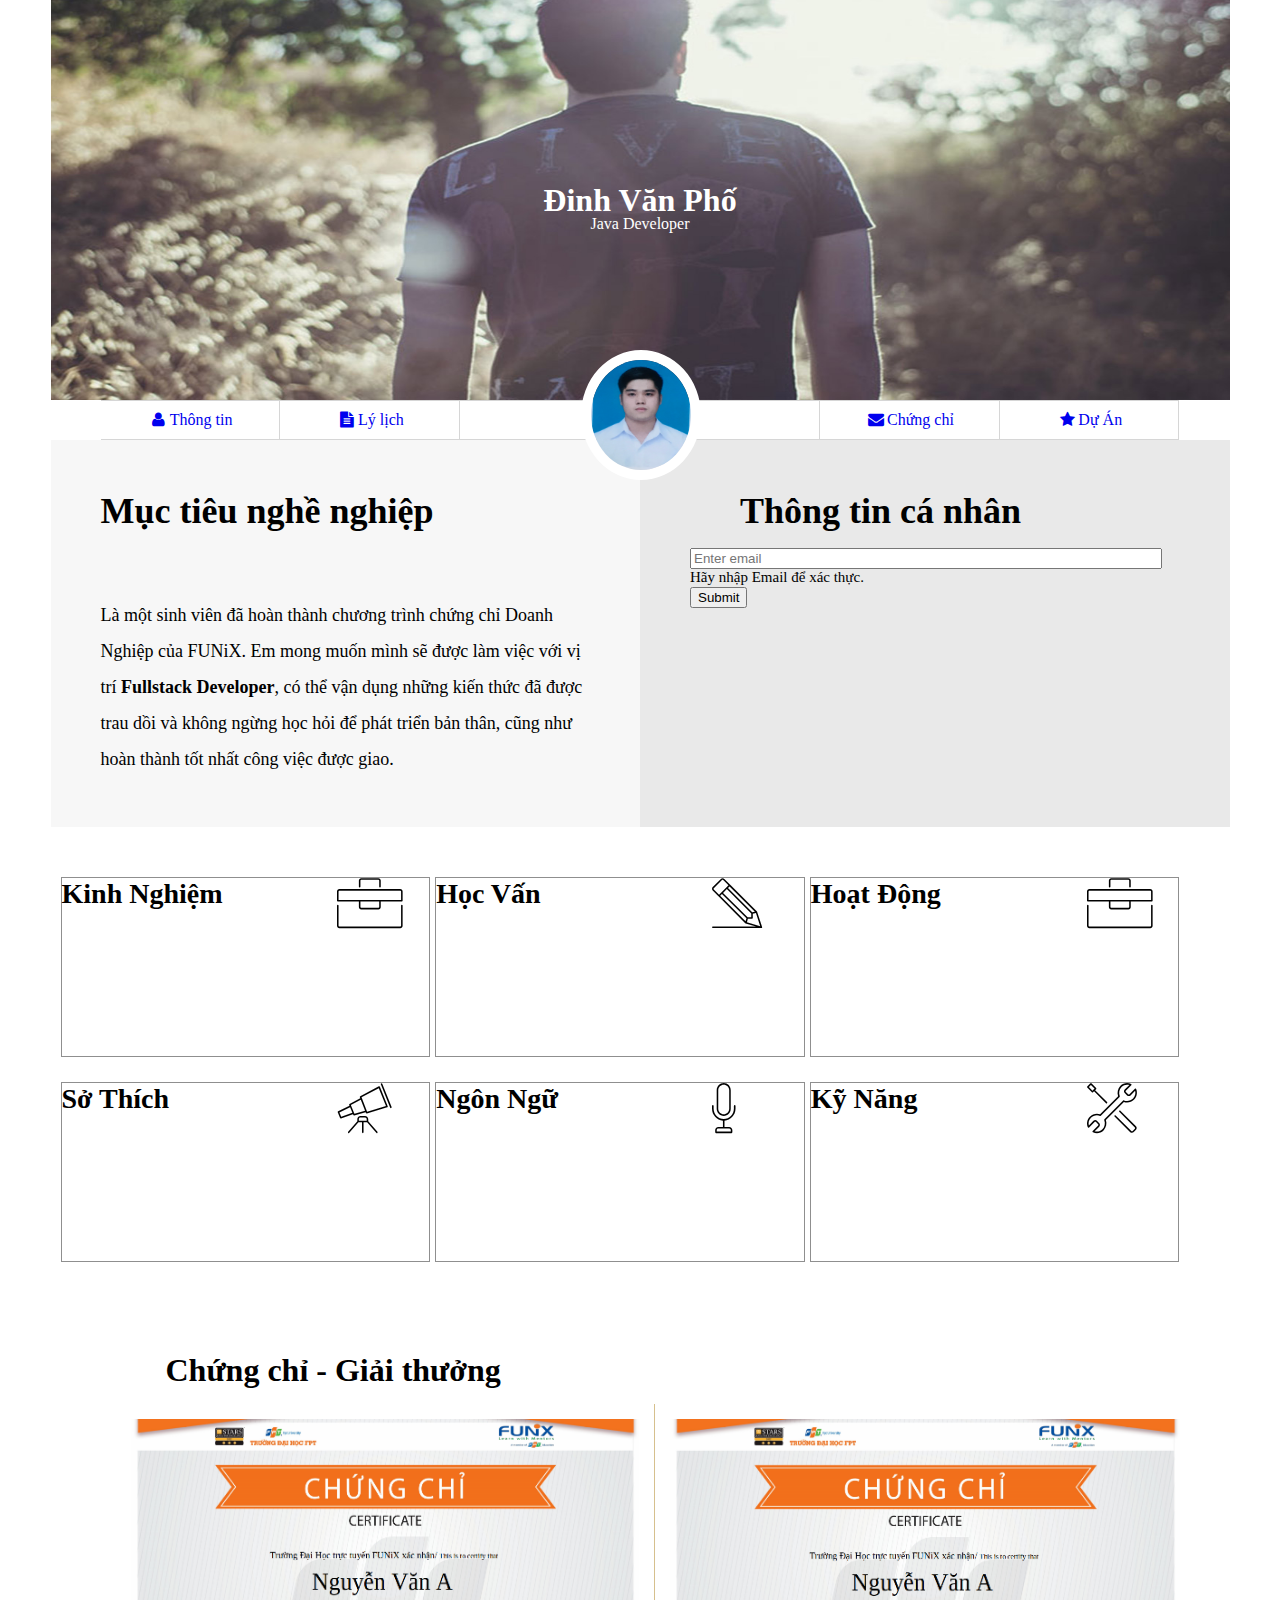
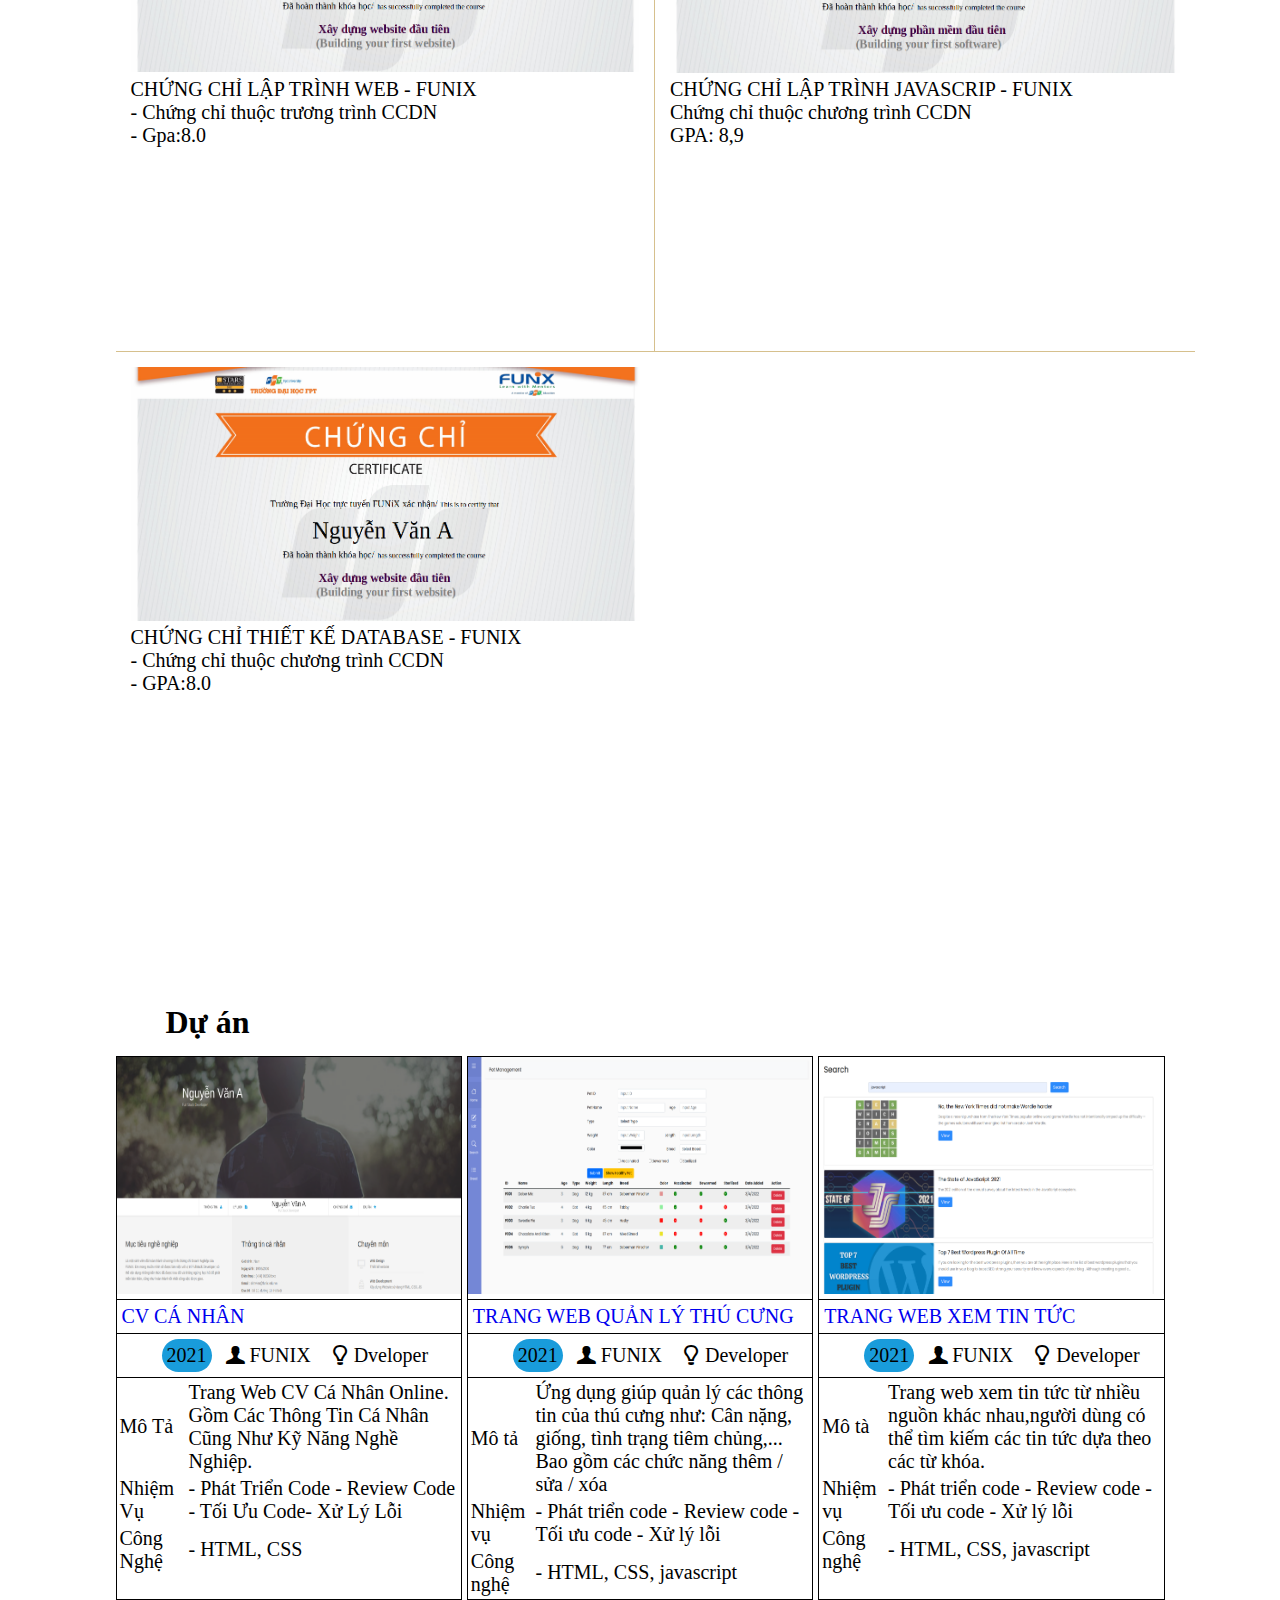
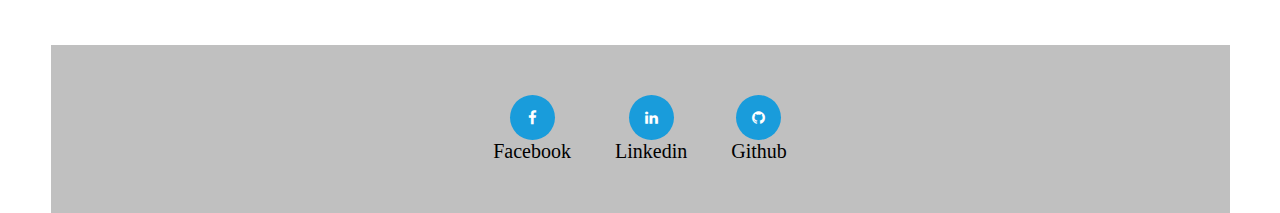
==== commit 566bab7d: "Add files via upload" ====
--- a/index.html
+++ b/index.html
@@ -1,455 +1,502 @@
 <!DOCTYPE html>
 <html lang="en">
-<head>
-	<meta charset="UTF-8">
-	<meta http-equiv="X-UA-Compatible" content="IE=edge">
-	<meta name="viewport" content="width=device-width, initial-scale=1.0">
-	<link href="https://cdn.jsdelivr.net/npm/bootstrap@5.0.2/dist/css/bootstrap.min.css" rel="stylesheet" integrity="sha384-EVSTQN3/azprG1Anm3QDgpJLIm9Nao0Yz1ztcQTwFspd3yD65VohhpuuCOmLASjC" crossorigin="anonymous">
-	<link rel="stylesheet" href="./css/style.css">
-	<link rel="stylesheet" href="./css/font.css">
-	<link rel="stylesheet" href="./css/laptop.css">
-	<link rel="stylesheet" href="./css/tablet.css">
-	<link rel="stylesheet" href="./css/mobile.css">
-	<link
+  <head>
+    <meta charset="UTF-8" />
+    <meta http-equiv="X-UA-Compatible" content="IE=edge" />
+    <meta name="viewport" content="width=device-width, initial-scale=1.0" />
+    <link
+      href="https://cdn.jsdelivr.net/npm/bootstrap@5.0.2/dist/css/bootstrap.min.css"
+      rel="stylesheet"
+      integrity="sha384-EVSTQN3/azprG1Anm3QDgpJLIm9Nao0Yz1ztcQTwFspd3yD65VohhpuuCOmLASjC"
+      crossorigin="anonymous"
+    />
+    <link rel="stylesheet" href="./css/style.css" />
+    <link rel="stylesheet" href="./css/font.css" />
+    <link rel="stylesheet" href="./css/laptop.css" />
+    <link rel="stylesheet" href="./css/tablet.css" />
+    <link rel="stylesheet" href="./css/mobile.css" />
+    <link
       rel="stylesheet"
       href="https://cdnjs.cloudflare.com/ajax/libs/font-awesome/5.15.4/css/all.min.css"
     />
-	<title>Assignment 03</title>
-</head>
-<body>
-
-	<div id="banner">   <!--phần banner đầu cv -->
-		<img src="./images/banner.jpg" alt="banner" />
-		<h1>Đinh Văn Phố</h1>
-		<span>Java Developer</span>
-	</div>
-
-	<section id="nav-bar">  <!--phần nav-bar-->
-		<nav class="container">
-			<a href="#"><i class="icon-user"></i>Thông tin</a>
-			<a href="#"><i class="icon-doc-text-inv"></i>Lý lịch</a>
-			<a href="#"><img src="images/dvp2.jpg"
-				alt="anh-chan-dung"
-				width="150px"
-				height="150px"/>
-			</a>
-			<a href="#"><i class="icon-mail-alt"></i>Chứng chỉ</a>
-			<a href="#"><i class="icon-star-1"></i>Dự Án</a>
-		</nav>
-	</section>
-
-	<section id="about" class="bg-grey">    <!--mục thông tin cá nhân và mục tiêu hướng nghiệp-->
-		<div class="container">
-			<div id="target">
-				<h1 class="section-title">Mục tiêu nghề nghiệp</h1>
-				<p>
-					Là một sinh viên đã hoàn thành chương trình chứng chỉ Doanh Nghiệp
-					của FUNiX. Em mong muốn mình sẽ được làm việc với vị trí
-					<b>Fullstack Developer</b>, có thể vận dụng những kiến thức đã được
-					trau dồi và không ngừng học hỏi để phát triển bản thân, cũng như
-					hoàn thành tốt nhất công việc được giao.
-				</p>
-			</div>
-
-			<div class="check-email">
-				<h1 class="section-title">Thông tin cá nhân</h1>
-				<section>
-					<div class="form-group validate-email">
-						<input
-							type="email"
-							id="email"
-							placeholder="Enter email"
-							class="form-control"
-						/>
-						<small
-							style="display: block"
-							id="emailHelp"
-							class="form-text text-muted"
-							>Hãy nhập Email để xác thực.</small
-						>
-						<button class="btn btn-primary verify-email">Submit</button>
-					</div>
-				</section>
-			</div>  
-
-			<div id="personal-info" class="about-info hidden">
-				<h1 class="section-title">Thông tin cá nhân</h1>
-				<ul class="mt-40 info">
-					<li><span>Giới tính</span> : Nam</li>
-					<li><span>Ngày sinh</span> : 02/02/1996</li>
-					<li><span>Điện thoại</span> : (+84) 36937****</li>
-					<li><span>Email</span> : phodvFX21441@funix.edu.vn</li>
-					<li><span>Địa chỉ</span> : phước thái, long thành, đồng nai </li>
-					<li><span>Website</span> : https://www.facebook.com/profile.php?id=100077419934635&mibextid=LQQJ4d</li>
-					<li>
-						<a href="#"><i class="icon-twitter"></i></a>
-						<a href="#"><i class="icon-facebook"></i></a>
-						<a href="#"><i class="icon-gplus"></i></a>
-						<a href="#"><i class="icon-linkedin"></i></a>
-					</li>
-				</ul>
-			</div>
-		</div>
-	</section>
-
-	<section id="job-info">
-		<div class="container ">
-			<div class="div-more detail-content">
-				<p id="title">Kinh nghiệm</p>
-				<i class="ic-toolbox ic-job"></i>
-				<div clas="view">
-				  <span class="view-more hidden" id="job"><i id="i-con" class="fa fa-caret-down"></i>view more</span>
-					
-			  </div>
-			</div>
-			<div id="row1" class="detail-content hidden" >   <!--phần kinh nghiệm-->
-				<p id="title">Kinh nghiệm</p>
-        <i class="ic-toolbox ic-job"></i>
-				<ul class="content">
-					<li>
-						<h4>Full stack,Devloper - Công ty Y</h4>
-						<p class="p0">05/2022 -</p>
-						<p class="p1">Hiện tại</p>
-							<p>- Xây dựng, phát triển website dựa trên thiết kế và yêu cầu đã có</p>
-							<p>- Phân tích và thiết kế database, sử dụng các hệ thống quản trị CSDL(MySQL, SQLSever, NoSQL, ...)và viết được các truy vấn.</p>
-							<p>- Sử dụng ngôn ngữ side (Python, java, ...) để xây dựng các websevice.</p>
-					</li>
-					<li>
-						<h4>Web Designer - Công ty X</h4>
-						<p>06/2021 - 04/2022</p>
-						<p>- Thiết kế website dựa trên yêu cầu của khách hàng</p>
-						<p>- Sử dụng các công cụ: Figma, Canva, PTS.</p>
-					</li>
-				</ul>
-				<div clas="view">
-				  <span class="view-less hidden" id="job"><i id="i-con" class="fa fa-caret-down"></i>view less</span>
-					
-			  </div> 
-		 </div>
-		 <div class="div-more detail-content">
-			 <p id="title">Học vấn</p>
-			 <i class="ic-pencil"></i>
-			 <div clas="view">
-				<span class="view-more hidden" id="job"><i id="i-con" class="fa fa-caret-down"></i>view more</span>
-				
-		 	 </div>
-		 </div>
-		 <div id="row2" class="detail-content hidden">    <!--phần học vấn-->
-			<p id="title">Học vấn</p>
-			<i class="ic-pencil"></i>
-			<ul class="content">
-				<li>
-					<h4> FUNIX</h4>
-					<P>06/2021 - 05/2022</P>
-					<P>- Tốt nghiệp chứng chỉ doanh nghiệp nhánh Fullstack.</P>
-					<P>- GPA:9 / 10</P>
-				</li>
-				<li>
-					<h4>Cử nhân - DH FPT</h4>
-					<P>08/2016 - 07/2019</P>
-					<P>- Chuyên ngành Kỹ thuật phần mềm</P>
-					<P>- GPA: 3.2 / 4</P>
-				</li>
-				<li>
-					<h4>Đại học Hà Nội</h4>
-					<p>08/2016 - 02/2018</p>
-					<p>- Hệ từ xa, Chuyên nghành: Ngôn ngữ Nhật</p>
-					<p>- GPA:2.8 / 4</p>
-				</li>
-			</ul>
-			<div clas="view">
-				<span class="view-less hidden" id="job"><i id="i-con" class="fa fa-caret-up"></i>view less</span>
-				
-			</div> 
-		 </div>
-		 <div class="div-more detail-content">
-			 <p id="title">Hoạt động</p>
-			 <i class="ic-toolbox"></i>
-			 <div clas="view">
-				<span class="view-more hidden" id="job"><i id="i-con" class="fa fa-caret-down"></i>view more</span>
-				
-		 	</div>
-		 </div>
-		 <div id="row3"  class="detail-content hidden">  <!--phần hoạt động-->
-			<p id="title">Hoạt động</p>
-			<i class="ic-toolbox"></i>
-			<ul class="content">
-				<li>
-					<h4>FPT Edu Hackathon 2019</h4>
-					<p>03/2019 - 05/2019</p>
-					<p>- Giải 3 bảng A</p>
-					<p>- Đề tài: Trang web về phân tích nước thải</p>
-				</li>
-				<li>
-					<h4>Câu lạc bộ Z</h4>
-					<p>08/2016 - 08/2021</p>
-					<p>- Trưởng ban chuyên môn</p>
-				</li>
-				<li>
-					<h4>Câu lạc bộ Z</h4>
-					<p>08/2016</p>
-					<p>- Hỗ trợ tổ chức tuần lễ văn hóa việt nam - nhật bản</p>
-				</li>
-			</ul>
-			<div clas="view">
-				<span class="view-less hidden" id="job"><i id="i-con" class="fa fa-caret-up"></i>view less</span>
-				
-			</div> 
-		 </div>
-		 <div class="div-more detail-content">
-			 <p id="title">Sở thích</p>
-			 <i class="ic-telescope ic-job"></i>
-			 <div clas="view">
-				<span class="view-more hidden" id="job"><i id="i-con" class="fa fa-caret-down"></i>view more</span>
-				
-		 </div>
-		 </div>
-		 <div id="row4" class="detail-content hidden" >  <!--phần sở thích-->
-			<p id="title">Sở thích</p>
-			<i class="ic-telescope ic-job"></i>
-			<div class="hobby">
-				<div class="icon-hobby"><i class="ic-megaphone"></i></div>
-				<div class="icon-hobby"><i class="ic-strategy"></i></div>
-				<div class="icon-hobby"><i class="ic-hotairballoon"></i></div>
-				<div class="icon-hobby"><i class="ic-basket"></i></div>
-				<div class="hobby-detail">Âm nhạc</div>
-				<div class="hobby-detail">Chơi game</div>
-				<div class="hobby-detail">Du lịch</div>
-				<div class="hobby-detail">Nấu ăn</div>
-			</div>
-			<div class="view">
-				<span class="view-less hidden" id="job"><i id="i-con" class="fa fa-caret-up"></i>view less</span>
-				
-			</div> 
-		 </div>
-		 <div class="div-more detail-content">
-			 <p id="title">Ngôn ngữ</p>
-			 <i class="ic-mic"></i>
-			 <div clas="view">
-				  <span class="view-more hidden" id="job"><i id="i-con" class="fa fa-caret-down"></i>view more</span>
-					
-			 </div>
-		 </div>
-		 <div id="row6" class="detail-content hidden">  <!--phần ngôn ngữ-->
-				<p id="title">Ngôn ngữ</p>
-				<i class="ic-mic"></i>
-				<div  class="content">
-					<p><strong>Tiếng Anh</strong> - IELTS 7.0</p>
-					<span class="span1"></span>
-					<span class="span1"></span>
-					<span class="span2"></span>
-					<p><strong>Tiếng Nhật</strong> - JLPT N4</p>
-					<span class="span1"></span>
-					<span class="span1"></span>
-					<span class="span1"></span>
-				</div>
-				<div clas="view">
-				  <span class="view-less hidden" id="job"><i id="i-con" class="fa fa-caret-up"></i>view less</span>
-					
-			 </div>
-		 </div>
-		 <div class="div-more detail-content">
-			 <p id="title">Kỹ năng</p>
-			 <i class="ic-tools-2"></i>
-			 <div clas="view">
-				<span class="view-more hidden" id="job"><i id="i-con" class="fa fa-caret-down"></i>view more</span>
-				
-		 </div>
-		 </div>
-		 <div id="row5" class="detail-content hidden" >  <!--phần kỹ năng làm việc-->
-				<p id="title">Kỹ năng</p>
-				<i class="ic-tools-2"></i>
-				<div class="content">
-					<p>HTML/CSS: Fundamental</p>
-					<span class="span1"></span>
-					<span class="span2"></span>
-					<span class="span2"></span>
-					<p>Javacript: Intermediate</p>
-					<span class="span1"></span>
-					<span class="span1"></span>
-					<span class="span2"></span>
-					<p>NodeJS: Intermediate</p>
-					<span class="span1"></span>
-					<span class="span1"></span>
-					<span class="span1"></span>
-					<p>Bootstrap 5: Fundamental</p>
-					<span class="span1"></span>
-					<span class="span2"></span>
-					<span class="span2"></span>
-				</div>
-				<div clas="view">
-				  <span class="view-less hidden" id="job"><i id="i-con" class="fa fa-caret-up"></i>view less</span>
-					
-			  </div> 
-		 </div>
-		</div>
-	</section>
-
-	<section id="certificate">  <!--phần chứng chỉ và giải thưởng-->
-		<div class="container">
-			<h1 class="section-title">
-				Chứng chỉ - Giải thưởng
-			</h1>
-			<div class="ul1">
-				<div class="li2">
-					<div>
-						<img src="images/Cert_DBI.png"
-						alt="chung-chi"
-						width="100%"/>
-					</div>
-					<div>
-						<p>CHỨNG CHỈ LẬP TRÌNH WEB - FUNIX</p>
-						<p>- Chứng chỉ thuộc trương trình CCDN</p>
-						<p>- gpa:8.0</p>
-					</div>
-				</div>
-				<div class="li2">
-					<div>
-						<img src="images/Cert_PRF.png"
-						alt="chưng chi"
-						width="100%"/>
-					</div>
-					<div>
-						<p>CHỨNG CHỈ LẬP TRÌNH  JAVASCRIP - FUNIX</p>
-						<p>Chứng chỉ thuộc chương trình CCDN</p>
-						<p>GPA: 8,9</p>
-					</div>
-				</div>
-				<div class="li3">
-					<div>
-						<img src="images/Cert_WEB.png"
-						alt="chung chỉ"
-						width="100%"/>
-					</div>
-					<div>
-						<p>CHỨNG CHỈ THIẾT KẾ DATABASE - FUNIX</p>
-						<p>- Chứng chỉ thuộc chương trình CCDN</p>
-						<p>- GPA:8.0</p>
-					</div>
-				</div>
-			</div>
-		</div>
-	</section>
-
-	<section id="project">    <!--phần dự án-->
-		<div class="container">
-			<h1 class="section-title">Dự án</h1>
-			<div class="row7">
-				<div class="column-project">
-					<div class="column">
-						<img src="images/project_1.png"
-							width="100%"/>
-					</div>
-					<div class="column1"><a href="digital_CV.html">CV CÁ NHÂN</a></div>
-					<div class="column2">
-						<ul>
-							<li class="li1">2021</li>
-							<li><i class="icon-user-1"></i>FUNIX</li>
-							<li<i class="icon-lamp"></i>Dveloper</li>
-						</ul>
-					</div>
-					<div class="colum3">
-						<table class="table">
-							<tr class="tr">
-								<td class="td">Mô tả</td>
-								<td>Trang web CV cá nhân online. Gồm các thông tin cá nhân cũng như kỹ năng nghề nghiệp.</td>
-							</tr>
-							<tr class="tr">
-								<td class="td">Nhiệm vụ</td>
-								<td>- Phát triển code - Review code - Tối ưu code- Xử lý lỗi</td>
-							</tr>
-							<tr class="tr">
-								<td class="td">Công nghệ</td>
-								<td>- HTML, CSS</td>
-							</tr>
-						</table>
-					</div>
-				</div>
-				<div class="column-project">
-					<div class="column">
-						<img src="images/project_2.png"
-							width="100%"/>
-					</div>
-					<div class="column1"><a href="digital_CV.html">TRANG WEB QUẢN LÝ THÚ CƯNG</a></div>
-					<div class="column2">
-						<ul>
-							<li class="li1">2021</li>
-							<li><i class="icon-user-1"></i>FUNIX</li>
-							<li><i class="icon-lamp"></i>Developer</li>
-						</ul>
-					</div>
-					<div class="column3">
-						<table class="table">
-							<tr class="tr">
-								<td class="td">Mô tả</td>
-								<td> Ứng dụng giúp quản lý các thông tin của thú cưng như: Cân nặng, giống, tình trạng tiêm chủng,... Bao gồm các chức năng thêm / sửa / xóa</td>
-							</tr>
-							<tr class="tr">
-								<td class="td">Nhiệm vụ</td>
-								<td>- Phát triển code - Review code - Tối ưu code - Xử lý lỗi</td>
-							</tr>
-							<tr class="tr">
-								<td class="td">Công nghệ</td>
-								<td>- HTML, CSS, javascript</td>
-							</tr>
-						</table>
-					</div>
-				</div>
-				<div class="column-project">
-					<div class="column">
-						<img src="images/project_3.png"
-							width="100%"/>
-					</div>
-					<div class="column1"><a href="digital_CV.html">TRANG WEB XEM TIN TỨC</a></div>
-					<div class="column2">
-						<ul>
-							<li class="li1">2021</li>
-							<li> <i class="icon-user-1"></i>FUNIX</li>
-							<li><i class="icon-lamp"></i>Developer</li>
-						</ul>
-					</div>
-					<div class="column3">
-						<table class="table">
-							<tr class="tr">
-								<td class="td">Mô tà</td>
-								<td>Trang web xem tin tức từ nhiều nguồn khác nhau,người dùng có thể tìm kiếm các tin tức dựa theo các từ khóa.</td>
-							</tr>
-							<tr class="tr">
-								<td class="td">Nhiệm vụ</td>
-								<td>
-									- Phát triển code - Review code
-									- Tối ưu code - Xử lý lỗi
-								</td>
-							</tr>
-							<tr class="tr">
-								<td class="td">Công nghệ</td>
-								<td>- HTML, CSS, javascript</td>
-							</tr>
-						</table>
-					</div>
-				</div>
-			</div>
-		</div>
-	</section>
-
-	
-
-	<section id="footer">  <!--phần liên hệ-->
-		<div class="container">
-			<div class="div">
-				<span><i class="icon-facebook"></i></span> 
-				<p>Facebook</p>
-		 </div>
-		 <div class="div">
-				 <span><i class="icon-linkedin"></i></span>
-			 <p>Linkedin</p>
-		 </div>
-		 <div class="div">
-			 <span><i class="icon-github-circled"></i></span>
-			 <p>Github</p>
-		 </div>
-		</div>
-	</section>
-	<script src="./script.js"></script>
-</body>
-</html>+    <title>Assignment 03</title>
+  </head>
+  <body>
+    <div id="banner">
+      <!--phần banner đầu cv -->
+      <img src="./images/banner.jpg" alt="banner" />
+      <h1>Đinh Văn Phố</h1>
+      <span>Java Developer</span>
+    </div>
+
+    <section id="nav-bar">
+      <!--phần nav-bar-->
+      <nav class="container">
+        <a href="#"><i class="icon-user"></i>Thông tin</a>
+        <a href="#"><i class="icon-doc-text-inv"></i>Lý lịch</a>
+        <a href="#"
+          ><img
+            src="images/dvp2.jpg"
+            alt="anh-chan-dung"
+            width="150px"
+            height="150px"
+          />
+        </a>
+        <a href="#"><i class="icon-mail-alt"></i>Chứng chỉ</a>
+        <a href="#"><i class="icon-star-1"></i>Dự Án</a>
+      </nav>
+    </section>
+
+    <section id="about" class="bg-grey">
+      <!--mục thông tin cá nhân và mục tiêu hướng nghiệp-->
+      <div class="container">
+        <div id="target">
+          <h1 class="section-title">Mục tiêu nghề nghiệp</h1>
+          <p>
+            Là một sinh viên đã hoàn thành chương trình chứng chỉ Doanh Nghiệp
+            của FUNiX. Em mong muốn mình sẽ được làm việc với vị trí
+            <b>Fullstack Developer</b>, có thể vận dụng những kiến thức đã được
+            trau dồi và không ngừng học hỏi để phát triển bản thân, cũng như
+            hoàn thành tốt nhất công việc được giao.
+          </p>
+        </div>
+
+        <div class="check-email">
+          <h1 class="section-title">Thông tin cá nhân</h1>
+          <section>
+            <div class="form-group validate-email">
+              <input
+                type="email"
+                id="email"
+                placeholder="Enter email"
+                class="form-control"
+              />
+              <small
+                style="display: block"
+                id="emailHelp"
+                class="form-text text-muted"
+                >Hãy nhập Email để xác thực.</small
+              >
+              <button class="btn btn-primary verify-email">Submit</button>
+            </div>
+          </section>
+        </div>
+
+        <div id="personal-info" class="about-info hidden">
+          <h1 class="section-title">Thông tin cá nhân</h1>
+          <ul class="mt-40 info">
+            <li><span>Giới tính</span> : Nam</li>
+            <li><span>Ngày sinh</span> : 02/02/1996</li>
+            <li><span>Điện thoại</span> : (+84) 36937****</li>
+            <li><span>Email</span> : phodvFX21441@funix.edu.vn</li>
+            <li><span>Địa chỉ</span> : phước thái, long thành, đồng nai</li>
+            <li>
+              <span>Website</span> :
+              https://www.facebook.com/profile.php?id=100077419934635&mibextid=LQQJ4d
+            </li>
+            <li>
+              <a href="#"><i class="icon-twitter"></i></a>
+              <a href="#"><i class="icon-facebook"></i></a>
+              <a href="#"><i class="icon-gplus"></i></a>
+              <a href="#"><i class="icon-linkedin"></i></a>
+            </li>
+          </ul>
+        </div>
+      </div>
+    </section>
+
+    <section id="job-info">
+      <div class="container">
+        <div class="div-more detail-content">
+          <p id="title">Kinh nghiệm</p>
+          <i class="ic-toolbox ic-job"></i>
+          <div clas="view">
+            <span class="view-more hidden" id="job"
+              ><i id="i-con" class="fa fa-caret-down"></i>view more</span
+            >
+          </div>
+        </div>
+        <div id="row1" class="detail-content hidden">
+          <!--phần kinh nghiệm-->
+          <p id="title">Kinh nghiệm</p>
+          <i class="ic-toolbox ic-job"></i>
+          <ul class="content">
+            <li>
+              <h4>Full stack,Devloper - Công ty Y</h4>
+              <p class="p0">05/2022 -</p>
+              <p class="p1">Hiện tại</p>
+              <p>
+                - Xây dựng, phát triển website dựa trên thiết kế và yêu cầu đã
+                có
+              </p>
+              <p>
+                - Phân tích và thiết kế database, sử dụng các hệ thống quản trị
+                CSDL(MySQL, SQLSever, NoSQL, ...)và viết được các truy vấn.
+              </p>
+              <p>
+                - Sử dụng ngôn ngữ side (Python, java, ...) để xây dựng các
+                websevice.
+              </p>
+            </li>
+            <li>
+              <h4>Web Designer - Công ty X</h4>
+              <p>06/2021 - 04/2022</p>
+              <p>- Thiết kế website dựa trên yêu cầu của khách hàng</p>
+              <p>- Sử dụng các công cụ: Figma, Canva, PTS.</p>
+            </li>
+          </ul>
+          <div clas="view">
+            <span class="view-less hidden" id="job"
+              ><i id="i-con" class="fa fa-caret-down"></i>view less</span
+            >
+          </div>
+        </div>
+        <div class="div-more detail-content">
+          <p id="title">Học vấn</p>
+          <i class="ic-pencil"></i>
+          <div clas="view">
+            <span class="view-more hidden" id="job"
+              ><i id="i-con" class="fa fa-caret-down"></i>view more</span
+            >
+          </div>
+        </div>
+        <div id="row2" class="detail-content hidden">
+          <!--phần học vấn-->
+          <p id="title">Học vấn</p>
+          <i class="ic-pencil"></i>
+          <ul class="content">
+            <li>
+              <h4>FUNIX</h4>
+              <p>06/2021 - 05/2022</p>
+              <p>- Tốt nghiệp chứng chỉ doanh nghiệp nhánh Fullstack.</p>
+              <p>- GPA:9 / 10</p>
+            </li>
+            <li>
+              <h4>Cử nhân - DH FPT</h4>
+              <p>08/2016 - 07/2019</p>
+              <p>- Chuyên ngành Kỹ thuật phần mềm</p>
+              <p>- GPA: 3.2 / 4</p>
+            </li>
+            <li>
+              <h4>Đại học Hà Nội</h4>
+              <p>08/2016 - 02/2018</p>
+              <p>- Hệ từ xa, Chuyên nghành: Ngôn ngữ Nhật</p>
+              <p>- GPA:2.8 / 4</p>
+            </li>
+          </ul>
+          <div clas="view">
+            <span class="view-less hidden" id="job"
+              ><i id="i-con" class="fa fa-caret-up"></i>view less</span
+            >
+          </div>
+        </div>
+        <div class="div-more detail-content">
+          <p id="title">Hoạt động</p>
+          <i class="ic-toolbox"></i>
+          <div clas="view">
+            <span class="view-more hidden" id="job"
+              ><i id="i-con" class="fa fa-caret-down"></i>view more</span
+            >
+          </div>
+        </div>
+        <div id="row3" class="detail-content hidden">
+          <!--phần hoạt động-->
+          <p id="title">Hoạt động</p>
+          <i class="ic-toolbox"></i>
+          <ul class="content">
+            <li>
+              <h4>FPT Edu Hackathon 2019</h4>
+              <p>03/2019 - 05/2019</p>
+              <p>- Giải 3 bảng A</p>
+              <p>- Đề tài: Trang web về phân tích nước thải</p>
+            </li>
+            <li>
+              <h4>Câu lạc bộ Z</h4>
+              <p>08/2016 - 08/2021</p>
+              <p>- Trưởng ban chuyên môn</p>
+            </li>
+            <li>
+              <h4>Câu lạc bộ Z</h4>
+              <p>08/2016</p>
+              <p>- Hỗ trợ tổ chức tuần lễ văn hóa việt nam - nhật bản</p>
+            </li>
+          </ul>
+          <div clas="view">
+            <span class="view-less hidden" id="job"
+              ><i id="i-con" class="fa fa-caret-up"></i>view less</span
+            >
+          </div>
+        </div>
+        <div class="div-more detail-content">
+          <p id="title">Sở thích</p>
+          <i class="ic-telescope ic-job"></i>
+          <div clas="view">
+            <span class="view-more hidden" id="job"
+              ><i id="i-con" class="fa fa-caret-down"></i>view more</span
+            >
+          </div>
+        </div>
+        <div id="row4" class="detail-content hidden">
+          <!--phần sở thích-->
+          <p id="title">Sở thích</p>
+          <i class="ic-telescope ic-job"></i>
+          <div class="hobby">
+            <div class="icon-hobby"><i class="ic-megaphone"></i></div>
+            <div class="icon-hobby"><i class="ic-strategy"></i></div>
+            <div class="icon-hobby"><i class="ic-hotairballoon"></i></div>
+            <div class="icon-hobby"><i class="ic-basket"></i></div>
+            <div class="hobby-detail">Âm nhạc</div>
+            <div class="hobby-detail">Chơi game</div>
+            <div class="hobby-detail">Du lịch</div>
+            <div class="hobby-detail">Nấu ăn</div>
+          </div>
+          <div class="view">
+            <span class="view-less hidden" id="job"
+              ><i id="i-con" class="fa fa-caret-up"></i>view less</span
+            >
+          </div>
+        </div>
+        <div class="div-more detail-content">
+          <p id="title">Ngôn ngữ</p>
+          <i class="ic-mic"></i>
+          <div clas="view">
+            <span class="view-more hidden" id="job"
+              ><i id="i-con" class="fa fa-caret-down"></i>view more</span
+            >
+          </div>
+        </div>
+        <div id="row6" class="detail-content hidden">
+          <!--phần ngôn ngữ-->
+          <p id="title">Ngôn ngữ</p>
+          <i class="ic-mic"></i>
+          <div class="content">
+            <p><strong>Tiếng Anh</strong> - IELTS 7.0</p>
+            <span class="span1"></span>
+            <span class="span1"></span>
+            <span class="span2"></span>
+            <p><strong>Tiếng Nhật</strong> - JLPT N4</p>
+            <span class="span1"></span>
+            <span class="span1"></span>
+            <span class="span1"></span>
+          </div>
+          <div clas="view">
+            <span class="view-less hidden" id="job"
+              ><i id="i-con" class="fa fa-caret-up"></i>view less</span
+            >
+          </div>
+        </div>
+        <div class="div-more detail-content">
+          <p id="title">Kỹ năng</p>
+          <i class="ic-tools-2"></i>
+          <div clas="view">
+            <span class="view-more hidden" id="job"
+              ><i id="i-con" class="fa fa-caret-down"></i>view more</span
+            >
+          </div>
+        </div>
+        <div id="row5" class="detail-content hidden">
+          <!--phần kỹ năng làm việc-->
+          <p id="title">Kỹ năng</p>
+          <i class="ic-tools-2"></i>
+          <div class="content">
+            <p>HTML/CSS: Fundamental</p>
+            <span class="span1"></span>
+            <span class="span2"></span>
+            <span class="span2"></span>
+            <p>Javacript: Intermediate</p>
+            <span class="span1"></span>
+            <span class="span1"></span>
+            <span class="span2"></span>
+            <p>NodeJS: Intermediate</p>
+            <span class="span1"></span>
+            <span class="span1"></span>
+            <span class="span1"></span>
+            <p>Bootstrap 5: Fundamental</p>
+            <span class="span1"></span>
+            <span class="span2"></span>
+            <span class="span2"></span>
+          </div>
+          <div clas="view">
+            <span class="view-less hidden" id="job"
+              ><i id="i-con" class="fa fa-caret-up"></i>view less</span
+            >
+          </div>
+        </div>
+      </div>
+    </section>
+
+    <section id="certificate">
+      <!--phần chứng chỉ và giải thưởng-->
+      <div class="container">
+        <h1 class="section-title">Chứng chỉ - Giải thưởng</h1>
+        <div class="ul1">
+          <div class="li2" id="li1">
+            <div>
+              <img src="images/Cert_DBI.png" alt="chung-chi" width="100%" />
+            </div>
+            <div>
+              <p>CHỨNG CHỈ LẬP TRÌNH WEB - FUNIX</p>
+              <p>- Chứng chỉ thuộc trương trình CCDN</p>
+              <p>- Gpa:8.0</p>
+            </div>
+          </div>
+          <div class="li2">
+            <div>
+              <img src="images/Cert_PRF.png" alt="chưng chi" width="100%" />
+            </div>
+            <div>
+              <p>CHỨNG CHỈ LẬP TRÌNH JAVASCRIP - FUNIX</p>
+              <p>Chứng chỉ thuộc chương trình CCDN</p>
+              <p>GPA: 8,9</p>
+            </div>
+          </div>
+          <div class="li3">
+            <div>
+              <img src="images/Cert_WEB.png" alt="chung chỉ" width="100%" />
+            </div>
+            <div>
+              <p>CHỨNG CHỈ THIẾT KẾ DATABASE - FUNIX</p>
+              <p>- Chứng chỉ thuộc chương trình CCDN</p>
+              <p>- GPA:8.0</p>
+            </div>
+          </div>
+        </div>
+      </div>
+    </section>
+
+    <section id="project">
+      <!--phần dự án-->
+      <div class="container">
+        <h1 class="section-title">Dự án</h1>
+        <div class="row7">
+          <div class="column-project">
+            <div class="column">
+              <img src="images/project_1.png" width="100%" />
+            </div>
+            <div class="column1"><a href="digital_CV.html">CV CÁ NHÂN</a></div>
+            <div class="column2">
+              <ul>
+                <li class="li1">2021</li>
+                <li><i class="icon-user-1"></i>FUNIX</li>
+                <li><i class="icon-lamp"></i>Dveloper</li>
+              </ul>
+            </div>
+            <div class="colum3">
+              <table class="table">
+                <tr class="tr">
+                  <td class="td">Mô tả</td>
+                  <td>
+                    Trang web CV cá nhân online. Gồm các thông tin cá nhân cũng
+                    như kỹ năng nghề nghiệp.
+                  </td>
+                </tr>
+                <tr class="tr">
+                  <td class="td">Nhiệm vụ</td>
+                  <td>
+                    - Phát triển code - Review code - Tối ưu code- Xử lý lỗi
+                  </td>
+                </tr>
+                <tr class="tr">
+                  <td class="td">Công nghệ</td>
+                  <td>- HTML, CSS</td>
+                </tr>
+              </table>
+            </div>
+          </div>
+          <div class="column-project">
+            <div class="column">
+              <img src="images/project_2.png" width="100%" />
+            </div>
+            <div class="column1">
+              <a href="digital_CV.html">TRANG WEB QUẢN LÝ THÚ CƯNG</a>
+            </div>
+            <div class="column2">
+              <ul>
+                <li class="li1">2021</li>
+                <li><i class="icon-user-1"></i>FUNIX</li>
+                <li><i class="icon-lamp"></i>Developer</li>
+              </ul>
+            </div>
+            <div class="column3">
+              <table class="table">
+                <tr class="tr">
+                  <td class="td">Mô tả</td>
+                  <td>
+                    Ứng dụng giúp quản lý các thông tin của thú cưng như: Cân
+                    nặng, giống, tình trạng tiêm chủng,... Bao gồm các chức năng
+                    thêm / sửa / xóa
+                  </td>
+                </tr>
+                <tr class="tr">
+                  <td class="td">Nhiệm vụ</td>
+                  <td>
+                    - Phát triển code - Review code - Tối ưu code - Xử lý lỗi
+                  </td>
+                </tr>
+                <tr class="tr">
+                  <td class="td">Công nghệ</td>
+                  <td>- HTML, CSS, javascript</td>
+                </tr>
+              </table>
+            </div>
+          </div>
+          <div class="column-project">
+            <div class="column">
+              <img src="images/project_3.png" width="100%" />
+            </div>
+            <div class="column1">
+              <a href="digital_CV.html">TRANG WEB XEM TIN TỨC</a>
+            </div>
+            <div class="column2">
+              <ul>
+                <li class="li1">2021</li>
+                <li><i class="icon-user-1"></i>FUNIX</li>
+                <li><i class="icon-lamp"></i>Developer</li>
+              </ul>
+            </div>
+            <div class="column3">
+              <table class="table">
+                <tr class="tr">
+                  <td class="td">Mô tà</td>
+                  <td>
+                    Trang web xem tin tức từ nhiều nguồn khác nhau,người dùng có
+                    thể tìm kiếm các tin tức dựa theo các từ khóa.
+                  </td>
+                </tr>
+                <tr class="tr">
+                  <td class="td">Nhiệm vụ</td>
+                  <td>
+                    - Phát triển code - Review code - Tối ưu code - Xử lý lỗi
+                  </td>
+                </tr>
+                <tr class="tr">
+                  <td class="td">Công nghệ</td>
+                  <td>- HTML, CSS, javascript</td>
+                </tr>
+              </table>
+            </div>
+          </div>
+        </div>
+      </div>
+    </section>
+
+    <section id="footer">
+      <!--phần liên hệ-->
+      <div class="container">
+        <div class="div">
+          <span><i class="icon-facebook"></i></span>
+          <p>Facebook</p>
+        </div>
+        <div class="div">
+          <span><i class="icon-linkedin"></i></span>
+          <p>Linkedin</p>
+        </div>
+        <div class="div">
+          <span><i class="icon-github-circled"></i></span>
+          <p>Github</p>
+        </div>
+      </div>
+    </section>
+    <script src="./script.js"></script>
+  </body>
+</html>
--- a/css/style.css
+++ b/css/style.css
@@ -277,6 +277,7 @@
   /* căn chỉnh mục chúng chỉ giải thưởng */
   width: 1179px;
   margin: 0 auto;
+  padding: 15px;
 }
 
 #certificate .container {
@@ -294,30 +295,26 @@
   grid-template-columns: repeat(2, 1fr);
 }
 
+#li1 {
+  /* mục chứng chỉ */
+  border-right: 1px solid #d6c08d;
+  padding-top: 15px;
+  font-size: 20px;
+  display: grid;
+  grid-template-rows: repeat(2, 1fr);
+}
+
 .li2 {
   /* mục chứng chỉ */
+  padding: 15px;
+  font-size: 20px;
   border-bottom: 1px solid #d6c08d;
-  padding-top: 15px;
-  font-size: 20px;
-  text-transform: lowercase;
-  display: grid;
-  grid-template-rows: repeat(2, 1fr);
-}
-
-.li2 {
-  /* mục chứng chỉ */
-  padding-top: 15px;
-  text-transform: lowercase;
-  font-size: 20px;
-  border-bottom: 1px solid #d6c08d;
-  border-right: 1px solid #d6c08d;
   display: grid;
   grid-template-rows: repeat(2, 1fr);
 }
 .li3 {
   /* mục chứng chỉ */
-  padding-top: 15px;
-  text-transform: lowercase;
+  padding: 15px;
   font-size: 20px;
   display: grid;
   grid-template-rows: repeat(2, 1fr);
@@ -326,7 +323,7 @@
   /*phần dự án*/
   width: 1179px;
   margin: 0 auto;
-  padding-left: 15px;
+  padding: 15px;
 }
 
 #project .container .row7 {
@@ -342,10 +339,10 @@
 }
 .column-project {
   width: auto;
-  text-transform: lowercase;
+  text-transform: capitalize;
   font-size: 20px;
   height: auto;
-  border: 1px solid grey;
+  border: 1px solid black;
 }
 .column {
   width: 100%;
@@ -354,8 +351,8 @@
   font-size: 20px;
   padding-left: 10px;
   padding: 5px;
-  border-bottom: 1px solid grey;
-  border-top: 1px solid grey;
+  border-bottom: 1px solid black;
+  border-top: 1px solid black;
   text-transform: uppercase;
 }
 .column1 a {
@@ -368,34 +365,34 @@
   padding: 5px;
 }
 .column2 {
-  border-bottom: 1px solid grey;
+  border-bottom: 1px solid black;
   padding: 5px;
+  text-transform: none;
 }
 .li1 {
   display: flex;
   justify-content: center;
   background: #199cdb;
-  border-radius: 40%;
+  border-radius: 20px;
 }
 .column3 {
-  padding-top: 1px solid;
-  font-size: 20px;
-  text-transform: lowercase;
-}
-.td {
+  font-size: 20px;
+  text-transform: none;
+  border: 0px;
+}
+/* .td {
   width: 100px;
-  text-transform: lowercase;
+  text-transform: none;
   font-size: 20px;
 }
 .table {
   position: relative;
   width: 100%;
-  border-collapse: collapse;
 }
 .tr {
-  border-top: 1px solid gray;
   padding: 15px;
-}
+  text-transform: none;
+} */
 #footer {
   /* css phần liêm hệ*/
   width: 1179px;
--- a/css/laptop.css
+++ b/css/laptop.css
@@ -1,6 +1,6 @@
 @media (max-width: 920px) {
   section > .container {
-    width: 920px;
+    width: 100%;
   }
 
   #banner {
--- a/css/tablet.css
+++ b/css/tablet.css
@@ -1,6 +1,6 @@
 @media (max-width: 768px) {
   section > .container {
-    width: 768px;
+    width: 100%;
   }
 
   #banner {
@@ -31,7 +31,7 @@
   #nav-bar .container {
     width: 100%;
     display: grid;
-    grid-template-columns: repeat(2, 1fr) 30px repeat(2, 1fr);
+    grid-template-columns: repeat(2, 1fr) 1px repeat(2, 1fr);
     padding: 0;
   }
 
@@ -43,7 +43,7 @@
 
   #about .container {
     width: 100%;
-    gap: 20px;
+    gap: 10px;
     font-size: 15px;
   }
 
@@ -67,12 +67,14 @@
     /* căn chỉnh mục job-info*/
     display: grid;
     grid-template-columns: repeat(2, 1fr);
-    /* grid-template-rows: repeat(3, 1fr); */
     grid-template-rows: auto;
-    padding-left: 10px;
     justify-content: center;
     gap: 10px;
-    padding-top: 10px;
+    width: 116%;
+    margin-left: -70px;
+  }
+  #job-info .detail-content {
+    width: 100%;
   }
   #certificate {
     /* căn chỉnh job-info*/
@@ -80,8 +82,8 @@
     margin: 3px;
   }
   #certificate .container .ul1 {
-    justify-content: center;
-    max-width: 760px;
+    margin-left: -30px;
+    width: 115%;
   }
   /* #certificate .container .li2 {
     width: auto;
@@ -94,8 +96,8 @@
   #project .container .row7 {
     display: grid;
     grid-template-columns: repeat(3, 1fr);
-    justify-content: center;
-    max-width: 760px;
+    width: 165%;
+    margin-left: -5%;
   }
   #footer {
     width: 100%;
--- a/css/mobile.css
+++ b/css/mobile.css
@@ -1,6 +1,8 @@
 @media (max-width: 567px) {
   section > .container {
-    width: 550px;
+    width: 100%;
+    padding: 0px;
+    margin: 0px;
   }
 
   #banner {
@@ -46,7 +48,11 @@
   }
 
   #about #personal-info h1 {
-    padding: 100px 0 0 15px;
+    padding: 20px;
+  }
+
+  #about .check-email {
+    padding-left: 25px;
   }
 
   #about #target p,
@@ -65,8 +71,10 @@
     /* căn chỉnh job-info*/
     display: block;
     padding-left: 15px;
-    width: 400px;
+    width: 116%;
+    margin-left: -90px;
   }
+
   #certificate {
     width: 100%;
     justify-content: center;
@@ -75,21 +83,29 @@
   }
   #certificate .container .ul1 {
     display: block;
-    justify-content: center;
-    width: 500px;
+    align-items: center;
+    width: 38%;
+    padding: 30px;
+  }
+  #li1 {
+    border-right: none;
   }
 
   #project {
-    width: 100%;
-    justify-content: center;
+    width: 95%;
+    display: grid;
+    align-items: center;
   }
   #project .container .row7 {
     grid-template-columns: 1fr;
     grid-template-rows: repeat(3, 1fr);
+    width: 117%;
+    padding: 30px;
   }
   #footer {
     width: 100%;
-    justify-content: center;
+    display: grid;
+    align-items: center;
   }
   #footer .container .ul {
     display: inline-block;
